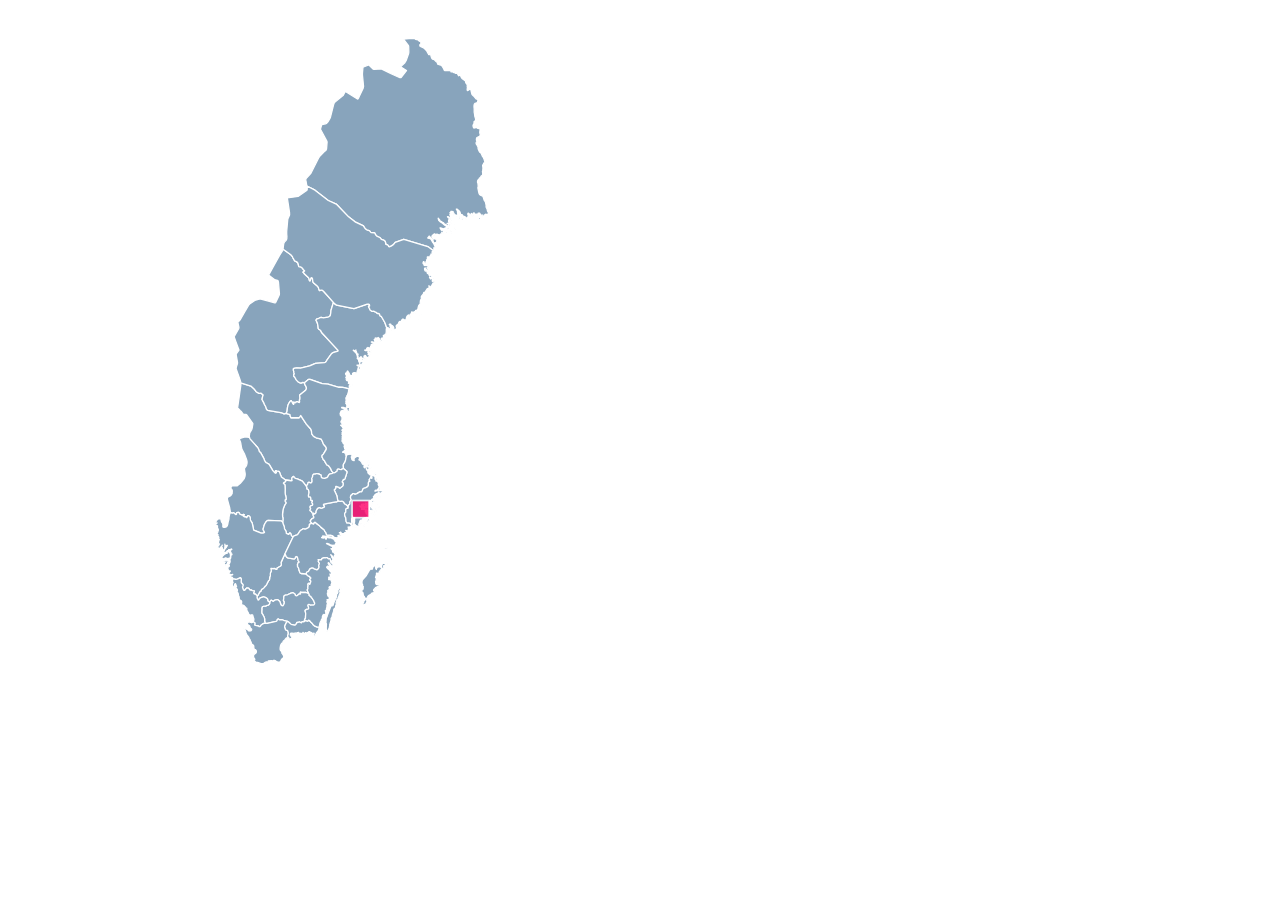
==== Lab_1/Guide.html @ 9edd2db4 "Guide alpha" ====
<html lang="ru">
<head>
  <title>
    Lab 1
  </title>
  <meta charset="UTF-8">
  
</head>
<body>
    <svg height="688" version="1.1" width="688" xmlns="http://www.w3.org/2000/svg" style="overflow: hidden; position: relative; left: -0.078125px; top: -0.578125px;" viewBox="0 0 688 688" preserveAspectRatio="xMinYMin"><rect x="-2000" y="-2000" width="5000" height="5000" r="0" rx="0" ry="0" fill="#ffffff" stroke="none" transform="matrix(0.688,0,0,0.688,0,0)" stroke-width="1.4534883720930234" style="-webkit-tap-highlight-color: rgba(0, 0, 0, 0); fill-opacity: 0;" fill-opacity="0"></rect><path fill="#88a4bc" stroke="#ffffff" d="M338.5,546.8L339.3,546.5999999999999L353.1,550.9999999999999L358.5,555.9999999999999L360.7,559.1999999999999L364.9,561.5999999999999L367.9,561.3999999999999L370.9,564.0999999999999L370.2,565.6999999999999L369.2,570.4999999999999L371.7,574.9999999999999L372.8,577.6999999999999L374.3,580.3L375.1,582.3L375.8,584.6999999999999L377.7,586.4L398.59999999999997,590.1L401.2,591.3000000000001L404.2,590.7L409.9,592.5L410.29999999999995,595L410.9,596L411,596.7L411.2,597L423.09999999999997,597L423.49999999999994,596.7L423.8999999999999,596L424.3999999999999,595.5L425.5999999999999,593.7L426.5999999999999,595.5L427.0999999999999,595.9L427.3999999999999,596.8L433.69999999999993,606.3L439.29999999999995,612.5999999999999L440.49999999999994,614.3999999999999L441.09999999999997,616.4999999999999L441.29999999999995,618.3999999999999L441.29999999999995,619.2999999999998L441.29999999999995,619.7999999999998L441.29999999999995,619.9999999999999L443.29999999999995,622.8999999999999L444.29999999999995,624.0999999999999L447.9,626.0999999999999L454,627.5999999999999L455.1,628.0999999999999L455.90000000000003,629.3999999999999L456.70000000000005,630.8999999999999L457.90000000000003,633.5999999999999L458.3,634.8999999999999L459.6,636.6999999999998L461.20000000000005,638.4999999999998L462.1,639.6999999999998L462.6,640.8999999999999L462.70000000000005,641.6999999999998L462.6,642.4999999999998L462.3,643.6999999999998L462.2,643.8999999999999L461.59999999999997,644.4999999999999L461.09999999999997,645.2999999999998L460.7,646.3999999999999L458.3,649.9999999999999L456.6,651.3999999999999L456.40000000000003,653.2999999999998L456.50000000000006,654.1999999999998L458.00000000000006,657.3999999999999L458.50000000000006,658.0999999999999L458.80000000000007,658.3999999999999L459.20000000000005,658.5999999999999L459.40000000000003,658.8L459.6,659L462.5,664.1L463.4,665.3000000000001L464.09999999999997,666.0000000000001L464.59999999999997,666.1000000000001L465.09999999999997,666.3000000000002L465.79999999999995,666.9000000000002L466.79999999999995,667.9000000000002L468.49999999999994,670.2000000000002L469.09999999999997,671.3000000000002L469.9,673.2000000000002L470.4,674.2000000000002L470.9,674.9000000000002L471.5,675.5000000000002L471.8,675.9000000000002L472.1,676.6000000000003L472.20000000000005,677.4000000000002L471.6,677.8000000000002L467.20000000000005,679.0000000000002L466.1,680.3000000000002L464.70000000000005,683.0000000000002L464.00000000000006,683.7000000000003L463.20000000000005,684.2000000000003L461.40000000000003,684.8000000000003L460.1,685.0000000000003L457.1,684.7000000000004L456.6,684.4000000000004L455.70000000000005,683.8000000000004L455.40000000000003,683.4000000000004L455.3,682.9000000000004L455.3,682.4000000000004L455.2,682.0000000000005L455,680.6000000000005L454.3,679.8000000000005L453.8,679.6000000000005L452.8,679.3000000000005L452.3,679.0000000000006L452,678.7000000000006L451.3,678.9000000000007L450.7,678.5000000000007L449.59999999999997,678.2000000000007L448.79999999999995,678.2000000000007L448.09999999999997,678.3000000000008L446.29999999999995,679.1000000000007L446.09999999999997,679.1000000000007L445.29999999999995,678.9000000000007L444.69999999999993,678.9000000000007L444.0999999999999,679.3000000000006L442.69999999999993,680.8000000000006L442.69999999999993,681.3000000000006L442.79999999999995,681.6000000000006L442.9,681.9000000000005L442.4,683.4000000000005L442,684.2000000000005L441.5,685.0000000000005L441.4,685.5000000000005L441.5,685.9000000000004L441.8,686.4000000000004L441.90000000000003,686.8000000000004L441.90000000000003,687.1000000000004L441.90000000000003,687.4000000000003L441.90000000000003,689.7000000000003L441.8,690.1000000000003L441.5,690.7000000000003L440.7,691.6000000000003L440.09999999999997,691.9000000000002L439.59999999999997,691.8000000000002L438.79999999999995,691.3000000000002L437.99999999999994,690.9000000000002L436.8999999999999,690.9000000000002L436.19999999999993,691.4000000000002L435.8999999999999,692.1000000000003L435.69999999999993,693.2000000000003L435.49999999999994,693.9000000000003L434.69999999999993,694.7000000000003L434.3999999999999,695.3000000000003L434.0999999999999,695.9000000000003L433.7999999999999,696.8000000000003L428.0999999999999,689.5000000000003L427.7999999999999,689.2000000000004L427.1999999999999,688.8000000000004L420.4999999999999,685.8000000000004L417.7999999999999,685.1000000000004L416.3999999999999,684.3000000000004L415.7999999999999,683.8000000000004L415.5999999999999,683.5000000000005L415.4999999999999,683.1000000000005L415.4999999999999,682.8000000000005L415.4999999999999,682.6000000000005L415.39999999999986,682.4000000000004L414.89999999999986,682.4000000000004L414.29999999999984,682.6000000000005L412.99999999999983,683.7000000000005L412.59999999999985,684.9000000000005L412.39999999999986,686.1000000000006L412.9999999999999,688.3000000000006L412.1999999999999,688.6000000000006L411.39999999999986,688.6000000000006L403.29999999999984,687.5000000000006L397.39999999999986,683.2000000000006L396.79999999999984,681.3000000000006L395.99999999999983,680.1000000000006L395.8999999999998,679.4000000000005L394.99999999999983,677.1000000000006L394.3999999999998,675.8000000000006L393.99999999999983,675.2000000000006L393.49999999999983,674.9000000000007L390.8999999999998,674.6000000000007L389.2999999999998,674.0000000000007L388.9999999999998,673.9000000000007L388.7999999999998,674.0000000000007L388.69999999999976,674.4000000000007L388.89999999999975,674.9000000000007L389.19999999999976,675.4000000000007L390.09999999999974,676.5000000000007L390.19999999999976,676.8000000000006L389.9999999999998,677.0000000000007L389.4999999999998,677.4000000000007L388.89999999999975,677.7000000000006L388.19999999999976,677.3000000000006L384.89999999999975,673.8000000000006L379.59999999999974,664.8000000000006L378.69999999999976,664.1000000000006L375.2999999999998,662.4000000000005L374.5999999999998,661.8000000000005L374.1999999999998,661.3000000000005L372.99999999999983,659.3000000000005L372.8999999999998,659.1000000000005L372.3999999999998,657.7000000000005L371.3999999999998,655.3000000000005L367.1999999999998,647.8000000000005L366.6999999999998,647.3000000000005L366.29999999999984,647.0000000000006L365.79999999999984,646.8000000000005L365.49999999999983,646.4000000000005L365.1999999999998,645.9000000000005L364.29999999999984,642.9000000000005L363.59999999999985,641.4000000000005L362.1999999999999,639.5000000000006L351.89999999999986,628.0000000000006L351.4999999999999,627.1000000000006L350.5999999999999,624.7000000000006L350.4999999999999,624.5000000000006L350.5999999999999,624.2000000000006L351.19999999999993,620.0000000000006L351.29999999999995,619.1000000000006L351.59999999999997,618.5000000000006L353.79999999999995,615.2000000000006L354.4,613.8000000000006L354.9,612.0000000000007L355.9,606.0000000000007L355.79999999999995,605.3000000000006L355.49999999999994,604.7000000000006L347.49999999999994,593.5000000000006L346.59999999999997,592.6000000000006L345.59999999999997,592.2000000000006L343.59999999999997,592.1000000000006L342.4,591.8000000000006L341.5,591.3000000000006L339.2,588.0000000000007L337.7,586.9000000000007L334.2,583.0000000000007L333.8,582.1000000000007L336.2,565.8000000000008L338.5,549.2000000000007L338.5,546.8000000000008Z" class="sm_state sm_state_SEW" opacity="1" stroke-opacity="1" stroke-width="1.8750000000000002" stroke-linejoin="round" transform="matrix(0.688,0,0,0.688,0,0)" style="-webkit-tap-highlight-color: rgba(0, 0, 0, 0); opacity: 1; cursor: pointer; stroke-opacity: 1; stroke-linejoin: round; fill-opacity: 1;" fill-opacity="1"></path><path fill="#88a4bc" stroke="#ffffff" d="M619.8,355.2L618.8,354.59999999999997L610.1999999999999,348.2L575.3,337.59999999999997L562.8,342.09999999999997L560.5,345.09999999999997L556.8,347.59999999999997L555,348.4L554.3,348.59999999999997L553.6999999999999,348.4L553.1999999999999,348L553.0999999999999,347.9L553.0999999999999,347.79999999999995L553.0999999999999,347.59999999999997L553.0999999999999,347.29999999999995L553.0999999999999,347.09999999999997L552.8999999999999,346.9L552.4999999999999,346.59999999999997L552.2999999999998,346.4L551.5999999999998,345.9L551.4999999999998,345.7L550.4999999999998,345.2L549.5999999999998,345.2L548.9999999999998,344.7L548.7999999999997,342.5L548.3999999999997,341.2L547.5999999999998,340.09999999999997L545.8999999999997,338.7L542.6999999999997,337.8L540.9999999999997,335.40000000000003L535.9999999999997,333.00000000000006L534.2999999999996,331.00000000000006L534.0999999999996,330.70000000000005L533.1999999999996,328.90000000000003L532.8999999999996,328.40000000000003L532.2999999999996,328.1L528.0999999999996,327.90000000000003L527.0999999999996,327.3L525.1999999999996,325.1L521.8999999999996,324.20000000000005L520.2999999999996,323.20000000000005L518.6999999999996,321.50000000000006L517.1999999999996,319.40000000000003L516.5999999999996,317.90000000000003L515.9999999999995,317.8L504.3999999999995,312.3L494.99999999999955,305L477.09999999999957,286.4L465.49999999999955,281.2L446.19999999999953,266.2L435.19999999999953,260.59999999999997L434.3999999999995,260.2L432.99999999999955,252L432.8999999999995,249.9L440.2999999999995,241.6L451.4999999999995,219.4L454.1999999999995,215.8L459.7999999999995,210L461.5999999999995,208.8L462.4999999999995,207.9L462.9999999999995,206.6L463.7999999999995,196.5L463.5999999999995,195.1L454.19999999999953,177.6L455.79999999999956,171.79999999999998L456.3999999999996,170.79999999999998L461.4999999999996,169.79999999999998L463.3999999999996,168.79999999999998L464.9999999999996,166.89999999999998L468.1999999999996,161.49999999999997L468.7999999999996,159.79999999999998L473.4999999999996,141.29999999999998L474.0999999999996,139.7L474.89999999999964,138.6L487.39999999999964,128.1L489.7999999999996,123.39999999999999L490.4999999999996,122.8L499.1999999999996,128.3L507.8999999999996,133.8L508.6999999999996,133.60000000000002L509.59999999999957,132.10000000000002L510.49999999999955,130.10000000000002L516.0999999999996,118.50000000000003L516.7999999999996,115.20000000000003L515.1999999999996,99.00000000000003L515.1999999999996,96.50000000000003L515.7999999999996,88.90000000000003L515.9999999999997,87.90000000000003L516.2999999999996,87.40000000000003L516.7999999999996,87.20000000000003L524.2999999999996,84.30000000000003L525.6999999999996,85.30000000000003L530.5999999999996,90.30000000000003L532.2999999999996,90.80000000000003L542.5999999999996,90.00000000000003L555.9999999999995,96.70000000000003L569.6999999999996,102.80000000000003L570.8999999999996,102.70000000000003L572.0999999999997,101.70000000000003L579.1999999999997,92.30000000000003L570.5999999999997,87.00000000000003L576.3999999999996,81.60000000000002L578.9999999999997,77.20000000000002L582.0999999999997,68.30000000000001L582.4999999999997,66.60000000000001L582.5999999999997,65.00000000000001L582.3999999999996,57.600000000000016L582.0999999999997,56.100000000000016L574.8999999999996,46.70000000000002L582.7999999999996,46.100000000000016L590.6999999999996,45.500000000000014L592.2999999999996,47.000000000000014L595.8999999999996,47.600000000000016L597.9999999999997,49.70000000000002L599.3999999999996,50.20000000000002L600.0999999999997,51.30000000000002L600.0999999999997,52.90000000000002L599.5999999999997,54.20000000000002L598.6999999999997,54.70000000000002L598.5999999999997,56.40000000000002L599.2999999999997,57.40000000000002L604.2999999999997,59.60000000000002L606.7999999999997,61.90000000000002L608.6999999999997,64.00000000000001L610.4999999999997,67.40000000000002L610.8999999999996,67.90000000000002L611.0999999999997,68.10000000000002L611.2999999999997,68.80000000000003L611.3999999999997,69.10000000000002L611.6999999999997,69.30000000000003L613.7999999999997,69.30000000000003L614.4999999999998,69.70000000000003L614.6999999999998,70.50000000000003L614.8999999999999,71.50000000000003L615.7999999999998,74.10000000000002L616.1999999999998,74.90000000000002L617.1999999999998,75.80000000000003L619.4999999999998,76.50000000000003L622.1999999999998,79.30000000000003L623.8999999999999,80.50000000000003L624.4999999999999,83.10000000000002L629.9999999999999,84.80000000000003L631.3999999999999,86.50000000000003L631.5999999999999,87.00000000000003L632.3999999999999,88.30000000000003L632.8999999999999,89.10000000000002L633.1999999999998,89.60000000000002L633.3999999999999,89.60000000000002L633.5999999999999,89.90000000000002L633.5999999999999,90.40000000000002L633.5999999999999,91.00000000000001L633.6999999999999,91.40000000000002L634.6999999999999,92.30000000000003L641.6999999999999,92.40000000000002L643.8,93.00000000000001L643.9,93.20000000000002L643.8,94.00000000000001L644,94.20000000000002L646.4,94.40000000000002L648.3,95.50000000000001L649.6999999999999,95.70000000000002L650.9,96.60000000000002L651.5,96.60000000000002L652,96.40000000000002L652.6,96.40000000000002L653.4,97.30000000000003L654.3,98.80000000000003L655.1999999999999,99.90000000000002L656.9999999999999,99.10000000000002L657.7999999999998,99.90000000000002L659.0999999999998,102.70000000000002L659.8999999999997,103.90000000000002L664.3999999999997,107.10000000000002L664.8999999999997,107.70000000000002L665.0999999999998,108.40000000000002L665.1999999999998,109.10000000000002L665.2999999999998,109.80000000000003L665.6999999999998,110.60000000000002L667.0999999999998,112.30000000000003L667.5999999999998,113.70000000000003L667.3999999999997,115.60000000000004L667.6999999999997,116.20000000000003L667.6999999999997,116.80000000000003L667.4999999999997,118.90000000000002L667.3999999999996,119.60000000000002L667.3999999999996,120.10000000000002L667.4999999999997,120.80000000000003L667.4999999999997,121.00000000000003L667.6999999999997,121.00000000000003L667.8999999999997,121.50000000000003L668.4999999999998,121.50000000000003L671.0999999999998,119.60000000000002L672.1999999999998,119.50000000000003L672.5999999999998,120.10000000000002L672.8999999999997,121.00000000000003L674.0999999999998,125.80000000000003L674.1999999999998,126.50000000000003L674.4999999999998,127.20000000000003L676.6999999999998,129.40000000000003L677.5999999999998,130.10000000000002L680.2999999999998,133.50000000000003L682.3999999999999,134.40000000000003L682.9999999999999,135.40000000000003L682.8999999999999,136.80000000000004L682.1999999999998,138.40000000000003L681.1999999999998,139.20000000000005L678.9999999999998,140.00000000000006L677.9999999999998,140.90000000000006L677.4999999999998,142.30000000000007L677.2999999999997,144.20000000000007L677.3999999999997,146.20000000000007L677.5999999999998,147.80000000000007L677.5999999999998,152.60000000000008L677.6999999999998,153.60000000000008L677.9999999999998,154.80000000000007L678.3999999999997,158.00000000000006L678.5999999999998,159.30000000000007L679.2999999999998,161.40000000000006L679.5999999999998,162.70000000000007L679.6999999999998,164.60000000000008L679.0999999999998,165.4000000000001L677.9999999999998,166.2000000000001L677.1999999999998,167.1000000000001L677.5999999999998,168.1000000000001L676.9999999999998,169.7000000000001L676.2999999999997,171.1000000000001L675.8999999999997,172.6000000000001L676.2999999999997,174.6000000000001L677.2999999999997,175.90000000000012L678.4999999999998,175.80000000000013L679.6999999999998,175.30000000000013L680.8999999999999,175.20000000000013L682.9999999999999,176.50000000000014L684.9999999999999,176.90000000000015L685.6999999999999,177.20000000000016L686.0999999999999,177.80000000000015L685.9999999999999,179.60000000000016L685.6999999999999,181.80000000000015L685.6999999999999,183.60000000000016L686.6999999999999,184.30000000000015L685.9999999999999,186.80000000000015L685.1999999999999,188.10000000000016L681.6999999999999,189.70000000000016L681.1999999999999,190.40000000000015L680.9,191.60000000000014L680.8,193.20000000000013L681,193.70000000000013L681.5,194.00000000000014L681.3,195.00000000000014L681,195.90000000000015L680.7,196.60000000000014L680.3000000000001,197.20000000000013L680.5000000000001,198.80000000000013L681.0000000000001,199.80000000000013L681.7000000000002,200.70000000000013L682.5000000000001,202.30000000000013L682.8000000000001,202.60000000000014L683.1,203.10000000000014L683.2,204.00000000000014L683.2,205.00000000000014L683.3000000000001,205.60000000000014L683.4000000000001,206.20000000000013L683.6000000000001,206.90000000000012L684.7000000000002,209.40000000000012L685.4000000000002,210.70000000000013L686.0000000000002,211.20000000000013L686.9000000000002,211.60000000000014L687.6000000000003,212.60000000000014L689.4000000000002,216.60000000000014L690.6000000000003,218.20000000000013L691.2000000000003,219.40000000000012L692.0000000000002,221.40000000000012L693.2000000000003,225.20000000000013L693.3000000000003,225.80000000000013L693.2000000000003,226.5000000000001L692.7000000000003,226.7000000000001L692.0000000000002,226.7000000000001L691.4000000000002,226.9000000000001L690.9000000000002,228.3000000000001L689.9000000000002,230.00000000000009L689.9000000000002,230.60000000000008L690.3000000000002,233.4000000000001L690.3000000000002,234.9000000000001L690.1000000000001,236.50000000000009L689.9000000000001,237.9000000000001L689.6000000000001,239.10000000000008L689.8000000000002,240.50000000000009L690.0000000000002,241.9000000000001L689.9000000000002,243.2000000000001L689.6000000000003,244.3000000000001L689.0000000000002,245.00000000000009L687.4000000000002,246.20000000000007L687.3000000000002,247.00000000000009L686.7000000000002,247.8000000000001L685.8000000000002,248.3000000000001L685.0000000000002,248.9000000000001L685.0000000000002,250.2000000000001L684.3000000000002,250.5000000000001L683.4000000000002,251.2000000000001L682.7000000000002,252.3000000000001L682.4000000000002,254.00000000000009L682.5000000000002,255.00000000000009L683.1000000000003,256.4000000000001L683.2000000000003,257.1000000000001L683.2000000000003,258.2000000000001L683.4000000000003,259.5000000000001L683.4000000000003,260.60000000000014L683.3000000000003,261.40000000000015L683.0000000000003,262.40000000000015L683.0000000000003,263.10000000000014L683.1000000000004,263.90000000000015L683.5000000000003,265.60000000000014L683.8000000000003,267.60000000000014L684.8000000000003,271.40000000000015L685.6000000000003,272.70000000000016L686.7000000000003,273.60000000000014L689.9000000000003,274.8000000000001L690.5000000000003,275.8000000000001L692.2000000000004,280.8000000000001L692.4000000000004,281.40000000000015L692.8000000000004,281.90000000000015L693.5000000000005,282.70000000000016L693.8000000000004,283.20000000000016L694.1000000000004,284.3000000000002L694.9000000000003,288.00000000000017L694.9000000000003,289.1000000000002L694.9000000000003,290.8000000000002L695.5000000000003,292.20000000000016L696.3000000000003,293.70000000000016L697.0000000000003,296.60000000000014L698.2000000000004,298.70000000000016L698.2000000000004,300.10000000000014L697.5000000000003,301.40000000000015L696.4000000000003,301.60000000000014L694.2000000000003,301.0000000000001L694.4000000000003,301.5000000000001L694.5000000000003,301.7000000000001L694.5000000000003,301.9000000000001L694.8000000000003,302.0000000000001L694.1000000000003,302.5000000000001L692.6000000000003,302.10000000000014L691.9000000000002,302.60000000000014L691.7000000000002,303.0000000000001L691.5000000000001,304.2000000000001L691.3000000000001,304.6000000000001L691.0000000000001,304.7000000000001L690.7000000000002,304.5000000000001L690.5000000000001,304.2000000000001L690.0000000000001,304.0000000000001L689.7000000000002,303.7000000000001L689.5000000000001,303.3000000000001L689.4000000000001,302.8000000000001L689.3000000000001,302.10000000000014L689.1,302.10000000000014L688.8000000000001,302.60000000000014L687.3000000000001,302.5000000000001L686.6,302.3000000000001L686.3000000000001,301.3000000000001L686.0000000000001,300.10000000000014L685.3000000000001,299.60000000000014L683.8000000000001,299.5000000000001L683.3000000000001,299.9000000000001L682.6,301.5000000000001L682.1,302.0000000000001L681.8000000000001,302.0000000000001L681.6,301.7000000000001L681.4,301.3000000000001L681.3,301.0000000000001L678.9,301.0000000000001L677.6,300.60000000000014L677.7,299.5000000000001L677.5,299.2000000000001L677.1,299.3000000000001L676.7,299.5000000000001L676.8000000000001,299.60000000000014L676.5000000000001,300.60000000000014L676.3000000000001,300.8000000000001L676.1,300.90000000000015L675.9,301.10000000000014L675.6999999999999,301.60000000000014L675.9999999999999,301.90000000000015L676.0999999999999,302.3000000000001L676.1999999999999,302.90000000000015L676.0999999999999,303.60000000000014L675.9999999999999,304.20000000000016L675.8999999999999,304.3000000000002L675.5999999999999,304.20000000000016L675.0999999999999,304.10000000000014L674.4999999999999,303.60000000000014L674.1999999999999,302.5000000000001L674.0999999999999,301.10000000000014L674.1999999999999,300.10000000000014L673.5999999999999,300.20000000000016L673.0999999999999,300.8000000000002L672.6999999999999,301.50000000000017L672.3,302.00000000000017L671.5999999999999,302.1000000000002L670.9999999999999,301.50000000000017L669.7999999999998,300.1000000000002L669.2999999999998,299.7000000000002L668.7999999999998,299.7000000000002L668.3999999999999,300.30000000000024L668.3999999999999,301.60000000000025L668.5999999999999,302.5000000000002L669.0999999999999,303.10000000000025L670.0999999999999,304.10000000000025L669.5999999999999,304.40000000000026L667.6999999999999,305.40000000000026L667.4,305.80000000000024L666.8,306.60000000000025L666.8,308.0000000000002L666,308.80000000000024L665.2,308.60000000000025L665.5,307.10000000000025L664.6,305.10000000000025L664.2,304.60000000000025L662.5,304.40000000000026L661.2,303.60000000000025L660.9000000000001,303.30000000000024L660.3000000000001,302.0000000000002L659.8000000000001,301.80000000000024L659.1,302.10000000000025L658.6,302.0000000000002L657.9,301.2000000000002L657,298.1000000000002L656.3,297.00000000000017L652.9,293.90000000000015L652.3,293.70000000000016L651.6999999999999,293.90000000000015L652.0999999999999,294.70000000000016L652.8999999999999,295.70000000000016L653.1999999999998,296.50000000000017L653.2999999999998,297.1000000000002L653.3999999999999,299.00000000000017L653.4999999999999,300.00000000000017L653.6999999999999,300.70000000000016L653.6999999999999,301.50000000000017L653.5999999999999,302.6000000000002L653.3999999999999,303.6000000000002L653.0999999999999,304.4000000000002L652.5999999999999,304.9000000000002L652.1999999999999,305.1000000000002L652.3,303.4000000000002L651.5999999999999,302.5000000000002L649.8,302.0000000000002L649.4,302.30000000000024L648.4,303.5000000000002L648,303.60000000000025L647.8,303.0000000000002L648,302.10000000000025L648.4,301.40000000000026L648.6,301.0000000000003L648.2,300.1000000000003L647.8000000000001,299.5000000000003L646.8000000000001,298.5000000000003L646.8000000000001,298.3000000000003L647.0000000000001,297.5000000000003L644.8000000000001,297.0000000000003L643.7,297.2000000000003L643.6,298.5000000000003L642.4,299.0000000000003L643.6,301.0000000000003L643.6,301.90000000000026L643.2,302.0000000000003L642.2,301.6000000000003L642.5,302.3000000000003L643,303.9000000000003L643.4,304.6000000000003L642.4,306.5000000000003L641.1999999999999,305.90000000000026L639.9,304.7000000000003L638.8,304.60000000000025L639.5,305.80000000000024L640.1,306.5000000000002L640.8000000000001,306.9000000000002L642.8000000000001,307.4000000000002L643.5000000000001,307.9000000000002L643.9000000000001,309.1000000000002L644.3000000000001,311.2000000000002L643.9000000000001,311.1000000000002L643.5000000000001,311.1000000000002L643.1000000000001,311.3000000000002L642.8000000000002,311.70000000000016L642.5000000000002,309.90000000000015L641.8000000000002,309.10000000000014L641.0000000000002,309.0000000000001L640.3000000000002,309.7000000000001L640.5000000000002,310.0000000000001L640.6000000000003,310.5000000000001L640.6000000000003,311.10000000000014L640.3000000000003,311.70000000000016L640.5000000000003,312.10000000000014L640.8000000000003,312.70000000000016L641.1000000000003,314.20000000000016L640.4000000000002,314.60000000000014L638.2000000000002,314.70000000000016L640.5000000000001,315.60000000000014L641.6000000000001,315.70000000000016L642.2000000000002,314.20000000000016L642.0000000000001,313.40000000000015L641.3000000000001,312.40000000000015L641.1,311.70000000000016L641.4,311.10000000000014L641.9,311.40000000000015L642.3,312.10000000000014L642.5999999999999,312.70000000000016L642.3999999999999,313.20000000000016L643.9999999999999,314.00000000000017L644.1999999999999,314.50000000000017L642.8,315.6000000000002L642.5999999999999,316.2000000000002L642.8999999999999,316.80000000000024L643.5999999999999,317.30000000000024L644.8,317.7000000000002L645,318.0000000000002L645.2,318.80000000000024L645.5,320.2000000000002L644.8,320.80000000000024L644.1999999999999,320.2000000000002L643.6999999999999,319.2000000000002L643.0999999999999,318.7000000000002L642.1999999999999,318.6000000000002L641.5999999999999,318.2000000000002L640.8,317.4000000000002L640.5,317.3000000000002L640.1,317.70000000000016L640.3000000000001,318.8000000000002L639.4000000000001,318.6000000000002L636.3000000000001,316.2000000000002L634.0000000000001,315.2000000000002L633.1000000000001,313.9000000000002L632.7000000000002,313.4000000000002L631.4000000000002,313.1000000000002L630.4000000000002,311.8000000000002L628.5000000000002,311.20000000000016L628.0000000000002,310.70000000000016L627.7000000000003,310.3000000000002L627.1000000000003,308.9000000000002L626.7000000000003,308.4000000000002L625.8000000000003,307.7000000000002L625.3000000000003,307.1000000000002L626.0000000000003,310.1000000000002L627.9000000000003,312.00000000000017L631.6000000000004,314.20000000000016L634.1000000000004,316.70000000000016L636.1000000000004,317.70000000000016L636.5000000000003,318.10000000000014L637.0000000000003,318.70000000000016L637.7000000000004,319.90000000000015L638.1000000000004,320.3000000000001L638.7000000000004,320.2000000000001L637.9000000000004,320.9000000000001L636.2000000000004,320.9000000000001L635.3000000000004,321.2000000000001L635.0000000000005,321.5000000000001L635.0000000000005,321.7000000000001L635.0000000000005,322.0000000000001L634.8000000000004,322.5000000000001L634.5000000000005,322.8000000000001L634.2000000000005,322.40000000000015L633.9000000000005,322.00000000000017L633.7000000000005,322.00000000000017L632.8000000000005,322.6000000000002L628.7000000000005,321.1000000000002L628.0000000000005,321.2000000000002L629.5000000000005,323.7000000000002L630.3000000000004,324.6000000000002L631.0000000000005,324.2000000000002L630.4000000000004,323.4000000000002L630.1000000000005,323.3000000000002L630.9000000000004,323.1000000000002L632.6000000000005,325.50000000000017L633.5000000000005,326.20000000000016L633.2000000000005,327.3000000000002L633.1000000000005,328.1000000000002L632.8000000000005,328.8000000000002L632.4000000000005,329.20000000000016L631.9000000000005,329.20000000000016L631.5000000000006,328.70000000000016L630.7000000000006,327.20000000000016L630.4000000000007,328.10000000000014L630.5000000000007,328.90000000000015L630.8000000000006,329.60000000000014L630.7000000000006,330.3000000000001L630.3000000000006,330.8000000000001L629.7000000000006,330.90000000000015L629.1000000000006,330.60000000000014L628.9000000000005,329.8000000000001L628.0000000000006,330.60000000000014L627.1000000000006,331.10000000000014L626.1000000000006,331.10000000000014L623.6000000000006,330.10000000000014L623.0000000000006,330.20000000000016L623.5000000000006,331.3000000000002L622.1000000000006,331.4000000000002L621.3000000000006,331.1000000000002L620.7000000000006,329.8000000000002L619.9000000000007,329.8000000000002L618.7000000000006,330.3000000000002L618.7000000000006,330.70000000000016L619.9000000000007,331.3000000000002L620.3000000000006,331.3000000000002L620.3000000000006,331.70000000000016L618.1000000000006,331.40000000000015L617.0000000000006,331.60000000000014L616.4000000000005,332.8000000000001L616.6000000000006,332.90000000000015L616.9000000000005,333.20000000000016L617.0000000000006,333.3000000000002L615.8000000000005,334.3000000000002L616.4000000000005,334.50000000000017L617.1000000000006,334.90000000000015L617.7000000000006,335.60000000000014L618.1000000000006,336.5000000000001L618.6000000000006,337.10000000000014L619.3000000000006,337.3000000000001L619.9000000000007,336.90000000000015L619.9000000000007,335.8000000000001L620.5000000000007,336.0000000000001L621.0000000000007,336.5000000000001L622.0000000000007,337.8000000000001L623.0000000000007,338.7000000000001L623.4000000000007,339.4000000000001L623.4000000000007,340.5000000000001L622.4000000000007,341.9000000000001L621.0000000000007,342.7000000000001L619.7000000000007,342.9000000000001L618.7000000000007,342.2000000000001L618.4000000000008,341.5000000000001L617.8000000000008,339.60000000000014L617.4000000000008,338.70000000000016L617.0000000000008,338.00000000000017L616.5000000000008,337.40000000000015L616.0000000000008,337.00000000000017L615.4000000000008,336.8000000000002L614.5000000000008,336.00000000000017L613.6000000000008,334.40000000000015L612.6000000000008,333.10000000000014L611.6000000000008,333.3000000000001L611.8000000000009,333.40000000000015L612.1000000000008,333.70000000000016L612.2000000000008,333.8000000000002L611.8000000000009,334.70000000000016L610.6000000000008,334.8000000000002L610.2000000000008,335.8000000000002L614.0000000000008,336.8000000000002L614.9000000000008,337.8000000000002L616.8000000000008,341.3000000000002L618.5000000000008,343.4000000000002L620.6000000000008,347.9000000000002L620.9000000000008,349.4000000000002L620.3000000000008,350.1000000000002L618.7000000000007,350.2000000000002L619.0000000000007,350.6000000000002L619.2000000000007,351.3000000000002L619.2000000000007,352.00000000000017L618.6000000000007,354.1000000000002L618.8000000000008,354.50000000000017L619.3000000000008,354.70000000000016L619.9000000000008,355.10000000000014L619.8000000000008,355.20000000000016ZM644.9,327.09999999999997L645.1999999999999,327.49999999999994L644.9999999999999,328.09999999999997L644.2999999999998,328.7L643.8999999999999,328.9L641.3999999999999,329.09999999999997L641.1999999999998,328.79999999999995L641.1999999999998,327.99999999999994L641.3999999999999,327.29999999999995L641.7999999999998,327.09999999999997L642.0999999999998,327.29999999999995L642.1999999999998,327.69999999999993L642.5999999999998,327.99999999999994L643.1999999999998,327.49999999999994L643.7999999999998,326.79999999999995L644.3999999999999,326.79999999999995L644.8999999999999,327.09999999999997ZM637.1999999999999,328.9L636.9999999999999,328.59999999999997L636.7999999999998,327.79999999999995L636.8999999999999,327.19999999999993L636.9999999999999,326.8999999999999L636.9999999999999,326.0999999999999L637.1999999999999,325.69999999999993L637.8,325.69999999999993L638.9,326.29999999999995L639,326.79999999999995L638.8,326.99999999999994L638.8,327.49999999999994L639.0999999999999,328.09999999999997L639.3999999999999,328.49999999999994L639.4999999999999,328.79999999999995L639.5999999999999,329.4L639.4999999999999,329.79999999999995L639.1999999999999,329.69999999999993L638.9,329.49999999999994L638.6,329.29999999999995L637.2,328.9ZM650.5999999999999,321.79999999999995L650.9999999999999,322.09999999999997L651.1999999999999,322.59999999999997L651.0999999999999,322.99999999999994L650.8999999999999,323.09999999999997L650.3999999999999,322.99999999999994L649.6999999999998,322.59999999999997L649.2999999999998,321.59999999999997L649.4999999999999,320.99999999999994L649.9999999999999,321.3999999999999L650.2999999999998,321.69999999999993L650.5999999999998,321.79999999999995ZM639.0999999999999,323.29999999999995L638.3999999999999,321.9L638.1999999999998,321.09999999999997L638.4999999999998,320.79999999999995L638.8999999999997,320.49999999999994L639.3999999999997,320.59999999999997L641.6999999999997,322.2L641.8999999999997,322.2L642.1999999999997,322.09999999999997L642.3999999999997,322.29999999999995L642.6999999999997,322.9L643.3999999999997,323.5L643.3999999999997,324.2L642.8999999999997,324.5L642.5999999999998,324.4L642.1999999999998,323.79999999999995L641.7999999999998,323.29999999999995L641.3999999999999,322.99999999999994L640.9999999999999,322.8999999999999L640.6999999999999,323.0999999999999L640.8,323.69999999999993L640.6999999999999,323.79999999999995L640.6999999999999,324.09999999999997L640.8,324.49999999999994L641.0999999999999,325.09999999999997L641.1999999999999,325.4L640.9999999999999,325.4L640.5999999999999,325.2L639.0999999999999,323.3ZM649.9999999999999,317.79999999999995L651.4999999999999,316.99999999999994L651.9999999999999,317.29999999999995L651.7999999999998,317.99999999999994L651.3999999999999,318.29999999999995L651.0999999999999,318.59999999999997L651.0999999999999,319.2L650.8999999999999,319.59999999999997L650.5999999999999,319.9L650.3,319.79999999999995L650,319.59999999999997L649.9,319.59999999999997L650,319.9L649.8,319.79999999999995L648.9,319.19999999999993L648.6999999999999,318.8999999999999L648.5999999999999,318.19999999999993L648.8,317.8999999999999L649.0999999999999,317.7999999999999L649.4999999999999,317.8999999999999L649.9999999999999,317.7999999999999ZM649.7999999999998,316.9L649.4999999999999,316.4L649.2999999999998,316.09999999999997L649.6999999999998,315.59999999999997L650.5999999999998,315.49999999999994L650.7999999999998,316.49999999999994L650.3999999999999,316.99999999999994L649.7999999999998,316.8999999999999ZM661.6999999999998,307.9L662.1999999999998,308.4L662.3999999999999,309.09999999999997L662.2999999999998,309.59999999999997L661.9999999999999,309.49999999999994L661.7999999999998,309.49999999999994L661.6999999999998,309.8999999999999L661.6999999999998,310.49999999999994L661.9999999999998,311.59999999999997L661.5999999999998,311.29999999999995L660.5999999999998,310.29999999999995L659.7999999999998,308.99999999999994L659.2999999999998,307.59999999999997L659.3999999999999,306.4L659.9999999999999,306L660.6999999999999,306L661.4999999999999,306.7L661.5999999999999,307.3L661.1999999999999,307.3L661.1999999999999,307.5L661.6999999999999,307.9ZM687.0999999999998,305.2L687.1999999999998,305.5L687.1999999999998,305.9L687.0999999999998,306.59999999999997L686.8999999999997,306.99999999999994L686.6999999999997,307.29999999999995L686.5999999999997,307.59999999999997L686.6999999999997,307.79999999999995L686.2999999999997,308.29999999999995L685.2999999999997,309.4L684.0999999999997,308.59999999999997L683.4999999999997,307.49999999999994L683.4999999999997,305.99999999999994L683.7999999999996,305.59999999999997L683.9999999999997,306.2L684.1999999999997,306.5L684.3999999999997,306.2L684.4999999999998,305.3L684.6999999999998,305.40000000000003L684.9999999999998,305.8L685.3999999999997,306L685.6999999999997,306.1L686.0999999999997,305.90000000000003L686.3999999999996,305.50000000000006L686.5999999999997,305.6000000000001L686.6999999999997,305.9000000000001L686.7999999999997,305.7000000000001L686.8999999999997,305.2000000000001L687.0999999999998,305.2000000000001ZM654.9999999999998,308.09999999999997L654.6999999999998,307.79999999999995L654.4999999999998,307.4L654.4999999999998,306.9L654.6999999999998,306.29999999999995L654.6999999999998,305.29999999999995L654.7999999999998,304.19999999999993L655.1999999999998,303.8999999999999L656.4999999999998,305.3999999999999L656.8999999999997,306.5999999999999L657.0999999999998,308.0999999999999L656.8999999999997,308.7999999999999L655.5999999999998,308.4999999999999L654.9999999999998,308.0999999999999Z" class="sm_state sm_state_SEBD" opacity="1" stroke-opacity="1" stroke-width="1.8750000000000002" stroke-linejoin="round" transform="matrix(0.688,0,0,0.688,0,0)" style="-webkit-tap-highlight-color: rgba(0, 0, 0, 0); opacity: 1; cursor: pointer; stroke-opacity: 1; stroke-linejoin: round; fill-opacity: 1;" fill-opacity="1"></path><path fill="#88a4bc" stroke="#ffffff" d="M403.3,687.5L411.40000000000003,688.6L412.20000000000005,688.6L413.00000000000006,688.3000000000001L412.40000000000003,686.1L412.6,684.9L413,683.6999999999999L414.3,682.5999999999999L414.90000000000003,682.3999999999999L415.40000000000003,682.3999999999999L415.50000000000006,682.5999999999999L415.50000000000006,682.8L415.50000000000006,683.0999999999999L415.6000000000001,683.4999999999999L415.80000000000007,683.7999999999998L416.4000000000001,684.2999999999998L417.80000000000007,685.0999999999998L420.50000000000006,685.7999999999998L427.20000000000005,688.7999999999998L427.80000000000007,689.1999999999998L428.1000000000001,689.4999999999998L433.80000000000007,696.7999999999997L434.1000000000001,697.4999999999998L434.6000000000001,698.3999999999997L434.7000000000001,698.9999999999998L434.6000000000001,699.4999999999998L434.30000000000007,699.9999999999998L434.4000000000001,700.2999999999997L434.80000000000007,700.5999999999997L435.4000000000001,700.7999999999997L436.4000000000001,701.3999999999997L436.9000000000001,702.3999999999997L437.4000000000001,704.1999999999997L437.6000000000001,705.3999999999997L437.4000000000001,706.5999999999998L436.80000000000007,709.2999999999998L436.80000000000007,710.7999999999998L436.9000000000001,711.5999999999998L437.2000000000001,711.9999999999998L437.6000000000001,712.0999999999998L438.80000000000007,712.0999999999998L439.4000000000001,712.1999999999998L439.9000000000001,712.9999999999998L440.1000000000001,713.9999999999998L440.2000000000001,715.6999999999998L440.3000000000001,716.4999999999998L440.60000000000014,716.9999999999998L441.0000000000001,717.0999999999998L441.8000000000001,716.9999999999998L442.10000000000014,717.0999999999998L442.40000000000015,717.4999999999998L442.50000000000017,717.9999999999998L442.40000000000015,718.5999999999998L441.8000000000001,719.7999999999998L441.8000000000001,719.8999999999999L441.8000000000001,719.9999999999999L441.8000000000001,720.2999999999998L441.90000000000015,720.5999999999998L442.60000000000014,721.6999999999998L442.8000000000001,722.4999999999998L442.8000000000001,723.3999999999997L442.5000000000001,724.0999999999998L441.9000000000001,724.4999999999998L439.6000000000001,725.2999999999997L439.4000000000001,725.5999999999997L439.2000000000001,726.2999999999997L439.1000000000001,726.9999999999998L439.2000000000001,727.5999999999998L439.4000000000001,728.0999999999998L439.80000000000007,728.4999999999998L439.9000000000001,728.7999999999997L439.9000000000001,728.9999999999998L439.1000000000001,731.2999999999997L439.00000000000006,731.8999999999997L439.20000000000005,732.1999999999997L440.40000000000003,732.7999999999997L441.20000000000005,733.5999999999997L441.90000000000003,734.7999999999997L442.3,735.3999999999997L442.7,735.5999999999998L444,735.4999999999998L444.4,735.5999999999998L444.4,735.8999999999997L444.29999999999995,736.1999999999997L443.59999999999997,737.2999999999997L443.4,737.8999999999997L443.5,738.3999999999997L443.7,739.2999999999997L444.5,741.3999999999997L444.5,741.8999999999997L444.4,742.2999999999997L444,742.6999999999997L443.3,743.0999999999997L442.5,743.2999999999997L442,743.5999999999997L441.6,743.8999999999996L441.3,744.5999999999997L440.2,745.6999999999997L439.8,746.2999999999997L439.5,746.7999999999997L439.4,747.3999999999997L439.7,748.0999999999998L440,748.5999999999998L441.9,750.3999999999997L440.59999999999997,750.9999999999998L439.79999999999995,751.0999999999998L438.9,751.4999999999998L438.29999999999995,752.0999999999998L437.99999999999994,752.5999999999998L437.99999999999994,752.9999999999998L438.09999999999997,753.3999999999997L438.2,754.0999999999998L438,754.9999999999998L437.2,756.2999999999997L436.4,756.8999999999997L433,758.5999999999998L432.1,758.8999999999997L431.3,758.7999999999997L430.2,758.3999999999997L429.4,758.3999999999997L428.5,758.5999999999998L425.2,760.7999999999998L424.3,761.7999999999998L421.90000000000003,765.3999999999999L420.90000000000003,766.6999999999998L420.3,767.1999999999998L416.8,768.1999999999998L415.7,768.8999999999999L414.3,770.2999999999998L412.3,768.7999999999998L411.7,767.8999999999999L411.3,766.3999999999999L410.7,765.0999999999999L410.09999999999997,764.6999999999999L409.49999999999994,764.4999999999999L409.19999999999993,764.6999999999999L408.99999999999994,764.9999999999999L408.8999999999999,765.2999999999998L408.8999999999999,765.5999999999998L408.5999999999999,765.8999999999997L408.0999999999999,766.2999999999997L407.4999999999999,766.5999999999997L407.2999999999999,766.5999999999997L407.0999999999999,766.3999999999996L406.9999999999999,765.8999999999996L406.5999999999999,765.6999999999996L405.3999999999999,765.4999999999995L404.69999999999993,765.0999999999996L404.3999999999999,764.4999999999995L404.3999999999999,763.3999999999995L404.19999999999993,762.4999999999995L403.79999999999995,761.4999999999995L402.09999999999997,758.6999999999996L401.79999999999995,757.7999999999996L401.69999999999993,757.0999999999996L401.79999999999995,756.2999999999996L401.69999999999993,755.7999999999996L401.49999999999994,755.0999999999996L400.8999999999999,753.7999999999996L400.2999999999999,752.2999999999996L399.7999999999999,750.6999999999996L399.5999999999999,750.1999999999996L399.0999999999999,748.5999999999996L399.5999999999999,746.1999999999996L399.69999999999993,743.7999999999996L399.5999999999999,742.5999999999996L399.19999999999993,740.7999999999996L399.0999999999999,739.9999999999997L398.9999999999999,737.2999999999996L399.1999999999999,735.2999999999996L399.59999999999985,731.6999999999996L400.1999999999999,729.2999999999996L400.89999999999986,727.1999999999996L401.9999999999999,724.6999999999996L402.1999999999999,723.9999999999995L402.2999999999999,723.5999999999996L402.4999999999999,723.2999999999996L403.4999999999999,722.0999999999996L403.7999999999999,721.4999999999995L403.9999999999999,720.8999999999995L403.89999999999986,719.9999999999995L403.79999999999984,719.7999999999995L403.1999999999998,719.1999999999995L402.8999999999998,718.6999999999995L402.6999999999998,718.0999999999995L402.6999999999998,717.3999999999994L402.8999999999998,716.3999999999994L403.0999999999998,715.8999999999994L403.3999999999998,715.7999999999994L403.6999999999998,715.8999999999994L404.0999999999998,716.0999999999995L404.1999999999998,715.6999999999995L404.29999999999984,714.7999999999995L403.99999999999983,712.2999999999995L403.79999999999984,711.0999999999995L403.39999999999986,709.6999999999995L403.09999999999985,708.5999999999995L402.79999999999984,706.1999999999995L402.79999999999984,704.6999999999995L402.89999999999986,700.7999999999995L402.59999999999985,695.3999999999995L402.29999999999984,694.1999999999995L401.79999999999984,693.5999999999995L400.79999999999984,692.8999999999994L400.49999999999983,692.5999999999995L400.29999999999984,692.1999999999995L400.39999999999986,691.6999999999995L400.89999999999986,691.2999999999995L403.4999999999999,689.5999999999995L403.2999999999999,687.4999999999994Z" class="sm_state sm_state_SET" opacity="1" stroke-opacity="1" stroke-width="1.8750000000000002" stroke-linejoin="round" transform="matrix(0.688,0,0,0.688,0,0)" style="-webkit-tap-highlight-color: rgba(0, 0, 0, 0); opacity: 1; cursor: pointer; stroke-opacity: 1; stroke-linejoin: round; fill-opacity: 1;" fill-opacity="1"></path><path fill="#88a4bc" stroke="#ffffff" d="M350.5,624.5L350.6,624.7L351.5,627.1L351.9,628L362.2,639.5L363.59999999999997,641.4L364.29999999999995,642.9L365.19999999999993,645.9L365.49999999999994,646.4L365.79999999999995,646.8L366.29999999999995,647L366.69999999999993,647.3L367.19999999999993,647.8L371.3999999999999,655.3L372.3999999999999,657.6999999999999L372.8999999999999,659.0999999999999L372.99999999999994,659.3L374.19999999999993,661.3L374.5999999999999,661.8L375.2999999999999,662.4L378.6999999999999,664.1L379.59999999999985,664.8000000000001L384.89999999999986,673.8000000000001L388.1999999999999,677.3000000000001L388.89999999999986,677.7L389.4999999999999,677.4000000000001L389.9999999999999,677.0000000000001L390.1999999999999,676.8000000000001L390.09999999999985,676.5000000000001L389.1999999999999,675.4000000000001L388.89999999999986,674.9000000000001L388.6999999999999,674.4000000000001L388.7999999999999,674.0000000000001L388.9999999999999,673.9000000000001L389.2999999999999,674.0000000000001L390.8999999999999,674.6000000000001L393.49999999999994,674.9000000000001L393.99999999999994,675.2L394.3999999999999,675.8000000000001L394.99999999999994,677.1L395.8999999999999,679.4L395.99999999999994,680.1L396.79999999999995,681.3000000000001L397.4,683.2L403.29999999999995,687.5L403.49999999999994,689.6L400.8999999999999,691.3000000000001L400.3999999999999,691.7L400.2999999999999,692.2L400.4999999999999,692.6L400.7999999999999,692.9L401.7999999999999,693.6L402.2999999999999,694.2L402.5999999999999,695.4000000000001L402.8999999999999,700.8000000000001L402.7999999999999,704.7L402.7999999999999,706.2L403.0999999999999,708.6L403.3999999999999,709.7L403.7999999999999,711.1L403.9999999999999,712.3000000000001L404.2999999999999,714.8000000000001L404.1999999999999,715.7L404.09999999999985,716.1L403.6999999999999,715.9L403.39999999999986,715.8L403.09999999999985,715.9L402.89999999999986,716.4L402.6999999999999,717.4L402.6999999999999,718.1L402.89999999999986,718.7L403.1999999999999,719.2L403.7999999999999,719.8000000000001L403.8999999999999,720.0000000000001L403.99999999999994,720.9000000000001L403.79999999999995,721.5000000000001L403.49999999999994,722.1000000000001L402.49999999999994,723.3000000000002L402.29999999999995,723.6000000000001L402.19999999999993,724.0000000000001L401.99999999999994,724.7000000000002L400.8999999999999,727.2000000000002L400.19999999999993,729.3000000000002L399.5999999999999,731.7000000000002L399.19999999999993,735.3000000000002L398.99999999999994,737.3000000000002L399.09999999999997,740.0000000000002L399.2,740.8000000000002L399.59999999999997,742.6000000000001L399.7,743.8000000000002L399.59999999999997,746.2000000000002L399.09999999999997,748.6000000000001L397.29999999999995,747.2000000000002L396.9,747.0000000000001L396.5,746.9000000000001L377.9,746.3000000000001L377.09999999999997,746.5000000000001L376.09999999999997,747.2000000000002L374.9,748.5000000000001L374.2,749.6000000000001L373.09999999999997,751.4000000000001L372.49999999999994,752.9000000000001L372.09999999999997,754.1000000000001L371.7,755.7000000000002L371,758.0000000000001L370.8,758.8000000000001L370.90000000000003,759.7L371.3,760.7L372.7,763.1L372.8,763.7L372.5,764L371.5,764.4L370.7,764.6999999999999L368,764.6999999999999L357.1,760.4L355,750.1999999999999L352.8,746.4999999999999L352.5,745.8999999999999L352.3,745.0999999999999L352.1,742.3L351.90000000000003,741.5L351.50000000000006,740.9L350.90000000000003,740.4L350.50000000000006,740L350.20000000000005,739.5L349.80000000000007,739.2L349.1000000000001,739.2L348.1000000000001,740.2L347.4000000000001,741.5L347.0000000000001,742.2L346.7000000000001,742.3000000000001L346.2000000000001,741.9000000000001L345.8000000000001,741.0000000000001L345.60000000000014,740.7000000000002L345.3000000000001,740.7000000000002L344.8000000000001,740.8000000000002L344.2000000000001,741.2000000000002L344.0000000000001,741.2000000000002L343.60000000000014,741.1000000000001L343.3000000000001,740.8000000000002L343.0000000000001,740.5000000000002L341.8000000000001,739.7000000000003L341.5000000000001,739.4000000000003L341.5000000000001,739.1000000000004L341.60000000000014,738.8000000000004L342.0000000000001,738.6000000000004L343.10000000000014,738.4000000000003L343.40000000000015,738.2000000000003L343.40000000000015,738.0000000000002L343.10000000000014,737.7000000000003L342.60000000000014,737.6000000000003L340.0000000000001,738.4000000000002L339.60000000000014,738.4000000000002L338.70000000000016,737.8000000000002L337.10000000000014,737.2000000000002L336.70000000000016,736.8000000000002L336.40000000000015,736.3000000000002L336.00000000000017,735.1000000000001L335.40000000000015,734.6000000000001L334.50000000000017,734.5000000000001L332.8000000000002,734.8000000000001L332.20000000000016,735.3000000000001L332.10000000000014,736.3000000000001L332.20000000000016,736.8000000000001L332.20000000000016,737.1L332.00000000000017,737.3000000000001L331.70000000000016,737.6L331.40000000000015,737.7L331.00000000000017,737.7L328.40000000000015,735.4000000000001L327.8000000000001,735.0000000000001L327.40000000000015,735.0000000000001L326.90000000000015,735.3000000000001L326.60000000000014,735.6L326.20000000000016,735.7L325.8000000000002,735.7L323.6000000000002,734.9000000000001L323.2000000000002,734.8000000000001L323.2000000000002,733.5000000000001L323.0000000000002,732.2000000000002L322.30000000000024,728.2000000000002L319.10000000000025,716.3000000000002L318.90000000000026,715.0000000000002L319.0000000000003,713.4000000000002L319.6000000000003,712.5000000000002L323.70000000000033,710.3000000000002L324.4000000000003,709.4000000000002L325.6000000000003,707.5000000000002L325.8000000000003,707.0000000000002L325.8000000000003,705.9000000000002L326.0000000000003,703.6000000000003L325.90000000000026,702.7000000000003L325.60000000000025,701.7000000000003L325.40000000000026,701.5000000000002L324.5000000000003,700.4000000000002L324.1000000000003,699.5000000000002L324.3000000000003,697.4000000000002L325.1000000000003,696.7000000000002L325.6000000000003,696.2000000000002L327.1000000000003,695.7000000000002L332.0000000000003,696.1000000000001L333.3000000000003,695.9000000000001L337.7000000000003,692.2L342.5000000000003,686.6L343.6000000000003,684.8000000000001L344.4000000000003,682.5000000000001L344.8000000000003,679.9000000000001L344.7000000000003,677.7L344.0000000000003,673.7L343.7000000000003,671.7L343.8000000000003,670.7L344.2000000000003,669.8000000000001L345.90000000000026,667.7L346.40000000000026,666.8000000000001L346.90000000000026,665.6L347.30000000000024,664.1L347.5000000000002,661.9L347.4000000000002,660L346.9000000000002,658.2L343.6000000000002,649.4000000000001L340.3000000000002,643.4000000000001L339.50000000000017,641.0000000000001L339.1000000000002,638.7000000000002L338.4000000000002,634.2000000000002L337.9000000000002,632.1000000000001L336.7000000000002,629.2000000000002L336.6000000000002,627.9000000000002L337.4000000000002,627.1000000000003L344.4000000000002,625.0000000000002L346.2000000000002,624.9000000000002L349.6000000000002,625.5000000000002L350.3000000000002,625.2000000000003L350.50000000000017,624.5000000000002Z" class="sm_state sm_state_SES" opacity="1" stroke-opacity="1" stroke-width="1.8750000000000002" stroke-linejoin="round" transform="matrix(0.688,0,0,0.688,0,0)" style="-webkit-tap-highlight-color: rgba(0, 0, 0, 0); opacity: 1; cursor: pointer; stroke-opacity: 1; stroke-linejoin: round; fill-opacity: 1;" fill-opacity="1"></path><path fill="#88a4bc" stroke="#ffffff" d="M362.8,855.4L363.40000000000003,854.8L363.90000000000003,854L365.6,850.8L366.3,849.6999999999999L366.90000000000003,849.1999999999999L367.40000000000003,849.0999999999999L367.6,848.9999999999999L367.8,848.6999999999999L368.3,847.0999999999999L368.8,846.3999999999999L369.40000000000003,845.9999999999999L370.6,845.3999999999999L371.8,844.2999999999998L373.7,841.8999999999999L375,840.7999999999998L375.3,840.3999999999999L375.7,839.6999999999998L377.4,836.1999999999998L378.59999999999997,834.0999999999998L379.59999999999997,832.9999999999998L379.99999999999994,832.3999999999997L380.19999999999993,831.5999999999998L380.29999999999995,829.4999999999998L380.4,828.6999999999998L380.7,827.7999999999998L381.3,826.6999999999998L381.40000000000003,826.0999999999998L381.3,824.8999999999997L381.2,824.2999999999997L381.3,823.5999999999997L381.6,822.1999999999997L381.8,821.5999999999997L382,821.1999999999997L382.3,820.6999999999997L382.5,820.1999999999997L382.6,819.3999999999997L382.6,818.5999999999998L382.1,815.9999999999998L383.70000000000005,816.0999999999998L384.40000000000003,816.2999999999998L387.50000000000006,815.8999999999999L388.20000000000005,816.1999999999998L389.00000000000006,816.8999999999999L389.70000000000005,817.2999999999998L390.20000000000005,817.3999999999999L390.50000000000006,817.2999999999998L390.70000000000005,816.9999999999999L390.70000000000005,816.5999999999999L390.80000000000007,816.0999999999999L390.9000000000001,815.6999999999999L391.0000000000001,815.4L391.10000000000014,815.1999999999999L391.40000000000015,815.0999999999999L392.90000000000015,814.3999999999999L393.00000000000017,814.2999999999998L393.20000000000016,813.9999999999999L395.10000000000014,813.0999999999999L396.10000000000014,812.4999999999999L396.70000000000016,811.7999999999998L397.10000000000014,810.9999999999999L397.20000000000016,810.2999999999998L397.20000000000016,809.6999999999998L396.90000000000015,808.1999999999998L396.8000000000001,807.6999999999998L396.8000000000001,807.5999999999998L402.60000000000014,794.6999999999998L404.40000000000015,798.7999999999998L405.3000000000001,799.8999999999999L407.8000000000001,801.1999999999998L415.0000000000001,802.1999999999998L416.2000000000001,802.0999999999998L416.8000000000001,801.7999999999998L417.3000000000001,801.1999999999998L417.5000000000001,800.6999999999998L417.7000000000001,799.6999999999998L417.8000000000001,799.3999999999999L418.10000000000014,799.1999999999998L419.8000000000001,798.6999999999998L420.0000000000001,798.7999999999998L420.2000000000001,799.0999999999998L420.3000000000001,799.4999999999998L420.90000000000015,800.6999999999998L421.10000000000014,801.3999999999999L421.5000000000001,802.7999999999998L421.7000000000001,804.0999999999998L421.8000000000001,804.3999999999997L422.0000000000001,804.8999999999997L422.8000000000001,805.9999999999998L423.0000000000001,806.3999999999997L423.10000000000014,806.7999999999997L423.0000000000001,807.0999999999997L422.8000000000001,807.2999999999997L422.60000000000014,807.4999999999998L422.3000000000001,807.5999999999998L421.60000000000014,807.7999999999998L421.40000000000015,808.0999999999998L421.20000000000016,808.4999999999998L421.10000000000014,809.0999999999998L421.0000000000001,809.4999999999998L420.7000000000001,810.1999999999998L420.7000000000001,810.4999999999998L420.9000000000001,810.9999999999998L421.0000000000001,811.2999999999997L420.9000000000001,811.6999999999997L420.80000000000007,811.9999999999997L420.70000000000005,812.5999999999997L421.00000000000006,813.1999999999997L422.1000000000001,815.0999999999997L422.4000000000001,815.7999999999997L422.6000000000001,816.4999999999998L422.7000000000001,817.1999999999998L422.8000000000001,817.9999999999998L423.2000000000001,819.1999999999998L424.0000000000001,821.1999999999998L424.60000000000014,822.4999999999998L425.3000000000001,823.1999999999998L426.0000000000001,823.3999999999999L433.4000000000001,824.0999999999999L434.1000000000001,824.9999999999999L434.4000000000001,825.2999999999998L435.4000000000001,826.0999999999998L436.4000000000001,826.9999999999998L436.7000000000001,827.1999999999998L437.3000000000001,827.2999999999998L437.5000000000001,827.3999999999999L437.7000000000001,827.4999999999999L438.3000000000001,827.8999999999999L438.60000000000014,828.0999999999999L438.90000000000015,828.3999999999999L439.10000000000014,828.8999999999999L439.20000000000016,829.1999999999998L439.50000000000017,829.4999999999998L440.1000000000002,829.6999999999998L440.2000000000002,829.8999999999999L440.1000000000002,830.2999999999998L438.7000000000002,832.3999999999999L438.6000000000002,832.7999999999998L438.7000000000002,833.2999999999998L439.0000000000002,833.4999999999999L439.7000000000002,833.7999999999998L440.0000000000002,833.9999999999999L440.10000000000025,834.3999999999999L440.10000000000025,834.9999999999999L440.10000000000025,835.5999999999999L439.80000000000024,835.9999999999999L439.7000000000002,836.0999999999999L439.7000000000002,836.1999999999999L439.4000000000002,836.6999999999999L439.3000000000002,837.3L439.1000000000002,838.3L438.8000000000002,838.8L438.6000000000002,839.0999999999999L438.3000000000002,839.0999999999999L438.1000000000002,838.8999999999999L437.9000000000002,838.5999999999999L437.7000000000002,838.1999999999999L437.5000000000002,837.9999999999999L437.30000000000024,837.7999999999998L437.0000000000002,837.7999999999998L436.7000000000002,837.8999999999999L436.4000000000002,838.1999999999998L436.1000000000002,838.6999999999998L436.00000000000017,839.4999999999998L436.20000000000016,840.9999999999998L436.20000000000016,841.4999999999998L435.90000000000015,842.5999999999998L435.8000000000001,843.1999999999998L436.0000000000001,844.7999999999998L435.9000000000001,845.6999999999998L435.6000000000001,846.0999999999998L435.2000000000001,846.4999999999998L435.1000000000001,846.7999999999997L435.00000000000006,847.2999999999997L435.1000000000001,847.8999999999997L435.30000000000007,848.6999999999997L436.50000000000006,850.6999999999997L436.70000000000005,852.2999999999997L432.6,850.9999999999998L431.20000000000005,850.7999999999997L427.1,850.9999999999998L426.70000000000005,850.8999999999997L425.00000000000006,850.5999999999998L424.80000000000007,850.7999999999998L425.20000000000005,852.0999999999998L425.30000000000007,852.6999999999998L425.30000000000007,853.0999999999998L425.1000000000001,853.1999999999998L423.9000000000001,852.8999999999999L423.2000000000001,853.0999999999999L422.3000000000001,853.6999999999999L420.7000000000001,855.3L420.0000000000001,855.6999999999999L419.5000000000001,855.8L418.5000000000001,855.5999999999999L417.8000000000001,855.1999999999999L417.40000000000015,854.5999999999999L417.20000000000016,853.9999999999999L417.10000000000014,853.3999999999999L416.70000000000016,852.8999999999999L414.20000000000016,851.3999999999999L413.00000000000017,851.3999999999999L411.40000000000015,851.8999999999999L406.20000000000016,854.2999999999998L402.70000000000016,854.9999999999999L401.90000000000015,855.3999999999999L401.20000000000016,856.1999999999998L400.90000000000015,857.1999999999998L400.8000000000001,860.1999999999998L400.40000000000015,861.7999999999998L400.40000000000015,862.2999999999998L400.40000000000015,862.8999999999999L400.70000000000016,863.3999999999999L401.00000000000017,863.6999999999998L401.40000000000015,864.0999999999998L401.50000000000017,864.1999999999998L401.50000000000017,864.6999999999998L401.6000000000002,865.5999999999998L401.6000000000002,866.0999999999998L401.6000000000002,866.5999999999998L400.9000000000002,868.1999999999998L399.8000000000002,870.0999999999998L399.70000000000016,870.1999999999998L399.60000000000014,870.2999999999998L399.40000000000015,870.3999999999999L398.40000000000015,870.1999999999998L397.50000000000017,869.6999999999998L397.00000000000017,869.1999999999998L396.70000000000016,868.7999999999998L395.50000000000017,865.0999999999998L395.00000000000017,863.9999999999998L394.8000000000002,863.7999999999997L394.4000000000002,863.2999999999997L393.9000000000002,862.8999999999997L393.1000000000002,862.3999999999997L392.3000000000002,861.6999999999997L391.6000000000002,861.3999999999997L391.2000000000002,861.2999999999997L390.7000000000002,861.3999999999997L389.9000000000002,861.6999999999997L389.1000000000002,861.6999999999997L388.1000000000002,861.9999999999997L385.7000000000002,863.8999999999996L385.4000000000002,863.9999999999997L385.1000000000002,863.8999999999996L383.8000000000002,862.6999999999996L382.9000000000002,862.1999999999996L382.4000000000002,862.2999999999996L382.1000000000002,862.4999999999997L380.3000000000002,865.0999999999997L378.70000000000016,864.0999999999997L377.70000000000016,862.9999999999997L377.50000000000017,862.4999999999997L377.50000000000017,861.8999999999996L377.50000000000017,861.1999999999996L377.20000000000016,860.3999999999996L376.70000000000016,859.7999999999996L376.10000000000014,859.3999999999996L375.0000000000001,858.8999999999996L374.60000000000014,858.3999999999996L374.3000000000001,858.1999999999996L374.10000000000014,858.0999999999996L373.10000000000014,857.8999999999995L372.20000000000016,857.5999999999996L371.8000000000002,857.3999999999995L371.20000000000016,857.3999999999995L367.50000000000017,858.3999999999995L366.90000000000015,858.3999999999995L366.70000000000016,858.4999999999995L366.50000000000017,858.6999999999996L366.50000000000017,858.9999999999995L366.40000000000015,859.2999999999995L366.3000000000001,859.4999999999995L366.10000000000014,859.6999999999996L365.5000000000001,860.0999999999996L365.2000000000001,860.3999999999995L364.7000000000001,861.2999999999995L364.5000000000001,861.5999999999995L364.2000000000001,861.8999999999994L363.9000000000001,861.9999999999994L363.6000000000001,861.9999999999994L363.50000000000006,861.8999999999994L363.00000000000006,860.5999999999995L362.30000000000007,859.4999999999994L362.1000000000001,858.7999999999994L362.00000000000006,857.9999999999994L362.00000000000006,857.1999999999995L362.20000000000005,856.3999999999995L362.30000000000007,855.9999999999995L362.80000000000007,855.3999999999995Z" class="sm_state sm_state_SEF" opacity="1" stroke-opacity="1" stroke-width="1.8750000000000002" stroke-linejoin="round" transform="matrix(0.688,0,0,0.688,0,0)" style="-webkit-tap-highlight-color: rgba(0, 0, 0, 0); opacity: 1; cursor: pointer; stroke-opacity: 1; stroke-linejoin: round; fill-opacity: 1;" fill-opacity="1"></path><path fill="#88a4bc" stroke="#ffffff" d="M399.7,351.8L400,352L411.1,360.1L412.8,362L413.40000000000003,362.9L413.8,363.79999999999995L414.2,364.59999999999997L416.5,368.79999999999995L416.9,369.09999999999997L417.4,369.49999999999994L419,370.09999999999997L420.1,370.79999999999995L420.70000000000005,371.19999999999993L421.30000000000007,372.19999999999993L421.70000000000005,373.19999999999993L422.30000000000007,375.8999999999999L422.70000000000005,376.8999999999999L423.00000000000006,377.2999999999999L423.40000000000003,377.4999999999999L425.1,377.5999999999999L426.3,378.2999999999999L427.6,379.3999999999999L428.20000000000005,379.8999999999999L428.6,380.49999999999994L428.8,381.09999999999997L429.8,382.4L430.5,382.9L431.1,383.4L431.20000000000005,383.59999999999997L430.90000000000003,383.9L429.1,384.9L428.8,385.5L429.3,386L430,386.7L430.5,387.3L431,388.2L436.1,392.8L436.90000000000003,393.8L437.40000000000003,394.5L437.50000000000006,394.8L437.6000000000001,395.2L437.80000000000007,396.4L438.20000000000005,397.7L438.40000000000003,397.9L438.6,398L439.40000000000003,397.6L439.8,395.70000000000005L440,394.90000000000003L440.4,393.8L441.59999999999997,393.5L442.2,394.4L442.59999999999997,395.2L442.9,398L443.2,399.5L443.9,400.8L449.9,406L451.09999999999997,407.6L451.79999999999995,410.40000000000003L452.4,411.8L452.9,412.3L455.09999999999997,411.5L456.2,411.6L457.09999999999997,412L458.29999999999995,412.8L472.99999999999994,429.40000000000003L469.49999999999994,440.8L469.09999999999997,444.90000000000003L468.29999999999995,448.8L466.4,450.2L465.09999999999997,450.8L458.29999999999995,451.8L455.29999999999995,451.1L453.49999999999994,451.6L450.69999999999993,453.1L448.3999999999999,453.8L447.69999999999993,455.40000000000003L449.3999999999999,458.70000000000005L449.99999999999994,460.80000000000007L450.59999999999997,464.00000000000006L450.7,465.50000000000006L451,467.50000000000006L451.8,468.40000000000003L453,468.90000000000003L454.5,470.40000000000003L455.8,473.20000000000005L479.8,499.1L479.6,500.1L472.3,502.5L470.3,503.8L463.8,512.9L462.2,515.6L461.09999999999997,516.5L459.9,517L446.9,517.9L438.5,521.6999999999999L425.2,524.9999999999999L419.8,524.4999999999999L415.8,525.0999999999999L415,525.6999999999999L414.7,526.1999999999999L414.8,526.6999999999999L414.90000000000003,526.9999999999999L414.90000000000003,527.4999999999999L414.90000000000003,527.8999999999999L414.90000000000003,528.1999999999998L414.90000000000003,528.5999999999998L414.90000000000003,528.7999999999998L415.20000000000005,529.5999999999998L415.40000000000003,529.9999999999998L415.70000000000005,531.8999999999997L416.1,532.9999999999998L416.1,533.3999999999997L415.90000000000003,533.8999999999997L415.40000000000003,534.2999999999997L415.1,534.7999999999997L415.5,536.6999999999997L416.9,538.1999999999997L418.7,541.4999999999997L420,543.0999999999997L422,545.0999999999997L423.8,545.9999999999997L425.90000000000003,546.5999999999997L428.20000000000005,545.6999999999997L430.90000000000003,546.0999999999997L431.50000000000006,548.7999999999997L432.40000000000003,550.3999999999997L433.00000000000006,551.3999999999997L433.50000000000006,552.5999999999998L433.80000000000007,553.9999999999998L433.50000000000006,555.3999999999997L432.6000000000001,556.8999999999997L424.00000000000006,564.0999999999998L423.80000000000007,564.3999999999997L424.30000000000007,566.9999999999998L424.4000000000001,568.0999999999998L424.30000000000007,569.1999999999998L424.20000000000005,570.2999999999998L423.70000000000005,570.7999999999998L423.6,571.2999999999998L423.6,571.7999999999998L423.8,572.7999999999998L423.8,573.9999999999999L423.40000000000003,574.8999999999999L422.6,574.7999999999998L421.70000000000005,573.8999999999999L420.20000000000005,573.5999999999999L418.80000000000007,573.8999999999999L418.1000000000001,575.1999999999998L417.00000000000006,575.3999999999999L415.80000000000007,574.2999999999998L415.1000000000001,574.6999999999998L415.4000000000001,576.4999999999998L415.30000000000007,577.2999999999997L415.1000000000001,577.5999999999997L414.6000000000001,577.2999999999997L414.2000000000001,576.7999999999997L412.1000000000001,572.6999999999997L411.9000000000001,572.0999999999997L411.30000000000007,572.1999999999997L410.4000000000001,572.8999999999997L407.9000000000001,576.4999999999998L406.9000000000001,578.8999999999997L406.2000000000001,582.2999999999997L405.5000000000001,588.0999999999997L404.2000000000001,590.6999999999997L401.2000000000001,591.2999999999997L398.6000000000001,590.0999999999997L377.7000000000001,586.3999999999996L375.8000000000001,584.6999999999996L375.10000000000014,582.2999999999996L374.3000000000001,580.2999999999996L372.8000000000001,577.6999999999996L371.7000000000001,574.9999999999995L369.2000000000001,570.4999999999995L370.2000000000001,565.6999999999996L370.9000000000001,564.0999999999996L367.9000000000001,561.3999999999995L364.9000000000001,561.5999999999996L360.7000000000001,559.1999999999996L358.5000000000001,555.9999999999995L353.10000000000014,550.9999999999995L339.3000000000001,546.5999999999996L338.5000000000001,546.7999999999996L338.4000000000001,545.7999999999996L337.6000000000001,542.5999999999996L337.4000000000001,541.9999999999995L331.7000000000001,526.0999999999996L331.6000000000001,524.7999999999996L332.00000000000006,522.9999999999997L333.1000000000001,519.7999999999996L333.6000000000001,517.8999999999996L333.6000000000001,516.3999999999996L331.80000000000007,506.19999999999965L331.70000000000005,504.89999999999964L332.1,503.7999999999996L335.70000000000005,498.5999999999996L330.70000000000005,484.89999999999964L328.70000000000005,479.2999999999996L335.1,467.9999999999996L335.6,466.6999999999996L335.6,465.1999999999996L334.1,458.2999999999996L337.8,454.1999999999996L343.6,443.7999999999996L349.6,433.5999999999996L351.8,431.19999999999965L358.7,426.49999999999966L366.4,424.29999999999967L377.09999999999997,427.0999999999997L387.79999999999995,429.99999999999966L388.49999999999994,429.99999999999966L389.09999999999997,429.29999999999967L394.09999999999997,418.8999999999997L394.49999999999994,417.5999999999997L394.49999999999994,416.29999999999967L393.09999999999997,399.79999999999967L392.59999999999997,398.0999999999997L391.49999999999994,397.29999999999967L389.09999999999997,396.79999999999967L387.79999999999995,396.29999999999967L378.79999999999995,389.69999999999965L386.79999999999995,375.29999999999967L394.9,360.69999999999965L399.09999999999997,353.99999999999966L399.7,351.89999999999964L399.7,351.7999999999996Z" class="sm_state sm_state_SEZ" opacity="1" stroke-opacity="1" stroke-width="1.8750000000000002" stroke-linejoin="round" transform="matrix(0.688,0,0,0.688,0,0)" style="-webkit-tap-highlight-color: rgba(0, 0, 0, 0); opacity: 1; cursor: pointer; stroke-opacity: 1; stroke-linejoin: round; fill-opacity: 1;" fill-opacity="1"></path><path fill="#88a4bc" stroke="#ffffff" d="M473,429.4L474.1,430.79999999999995L477.70000000000005,433.4L502.90000000000003,438.29999999999995L522.1,431.79999999999995L524,431.79999999999995L525.3,432.59999999999997L525.5,433.49999999999994L525.6,434.29999999999995L525.5,434.69999999999993L525.2,434.8999999999999L524.1,434.7999999999999L524,434.9999999999999L524.1,435.5999999999999L526,439.2999999999999L526.1,439.8999999999999L526.4,440.2999999999999L526.9,440.7999999999999L528.6999999999999,442.0999999999999L529.3,442.2999999999999L531.5999999999999,442.1999999999999L532.0999999999999,442.2999999999999L533.5999999999999,443.1999999999999L534.9999999999999,443.6999999999999L535.5999999999999,444.09999999999985L536.3,444.99999999999983L537,445.3999999999998L537.6,445.49999999999983L538.8000000000001,445.49999999999983L539.4000000000001,445.6999999999998L540.1000000000001,446.49999999999983L540.4000000000001,447.49999999999983L540.4000000000001,448.09999999999985L540.5000000000001,448.49999999999983L540.7000000000002,448.79999999999984L542.2000000000002,449.59999999999985L542.9000000000002,450.29999999999984L543.8000000000002,451.6999999999998L547.7000000000002,458.49999999999983L550.9000000000002,467.29999999999984L551.0000000000002,467.79999999999984L550.9000000000002,467.59999999999985L550.3000000000002,467.1999999999999L549.9000000000002,467.6999999999999L549.8000000000002,468.7999999999999L549.8000000000002,471.1999999999999L549.8000000000002,471.89999999999986L549.6000000000001,472.9999999999999L549.6000000000001,473.5999999999999L549.6000000000001,475.5999999999999L549.3000000000002,476.4999999999999L548.9000000000002,476.9999999999999L548.5000000000002,476.7999999999999L548.4000000000002,475.5999999999999L547.7000000000002,476.69999999999993L546.2000000000002,477.19999999999993L545.5000000000001,477.8999999999999L545.6000000000001,478.0999999999999L546.1000000000001,478.8999999999999L545.7000000000002,479.3999999999999L545.2000000000002,480.8999999999999L544.8000000000002,481.69999999999993L545.5000000000002,481.69999999999993L545.0000000000002,482.79999999999995L544.4000000000002,482.69999999999993L543.2000000000002,481.19999999999993L542.6000000000001,482.5999999999999L543.1000000000001,483.4999999999999L544.1000000000001,483.7999999999999L544.8000000000002,483.8999999999999L544.6000000000001,484.69999999999993L544.2000000000002,484.79999999999995L543.8000000000002,484.69999999999993L543.5000000000002,485.0999999999999L543.3000000000002,485.7999999999999L543.2000000000002,486.2999999999999L543.0000000000001,486.6999999999999L542.5000000000001,486.6999999999999L542.4000000000001,486.4999999999999L541.5000000000001,485.2999999999999L541.4000000000001,485.0999999999999L541.1000000000001,484.69999999999993L540.5000000000001,483.99999999999994L540.3000000000001,483.49999999999994L540.4000000000001,482.59999999999997L540.1000000000001,482.2L539.5000000000001,481.8L539.1000000000001,481.40000000000003L538.6000000000001,480.70000000000005L538.0000000000001,480.40000000000003L537.6000000000001,480.6L537.7000000000002,481.70000000000005L537.3000000000002,481.90000000000003L535.7000000000002,481.20000000000005L534.4000000000002,481.1L533.9000000000002,481.20000000000005L533.4000000000002,481.70000000000005L534.0000000000002,482.40000000000003L538.8000000000002,484.40000000000003L538.2000000000002,485.40000000000003L537.2000000000002,485.8L535.2000000000002,485.8L535.4000000000002,486.5L535.4000000000002,486.7L535.0000000000002,487.4L534.5000000000002,487.4L534.1000000000003,486.79999999999995L534.0000000000002,485.79999999999995L533.9000000000002,484.69999999999993L534.6000000000003,484.49999999999994L536.1000000000003,484.3999999999999L536.1000000000003,483.8999999999999L533.2000000000003,483.0999999999999L532.3000000000003,483.4999999999999L532.7000000000003,483.9999999999999L532.9000000000003,484.4999999999999L533.0000000000003,485.0999999999999L533.2000000000004,485.7999999999999L533.8000000000004,487.4999999999999L534.0000000000005,488.0999999999999L529.6000000000005,486.69999999999993L528.2000000000005,486.69999999999993L528.2000000000005,487.19999999999993L528.8000000000005,487.19999999999993L529.5000000000006,487.5999999999999L530.2000000000006,488.19999999999993L530.6000000000006,488.79999999999995L530.8000000000006,489.59999999999997L531.0000000000007,490.4L530.9000000000007,491.09999999999997L530.5000000000007,491.29999999999995L529.8000000000006,490.99999999999994L529.2000000000006,490.49999999999994L528.6000000000006,490.29999999999995L528.0000000000006,490.9L527.7000000000006,491.5L527.6000000000006,492.3L527.4000000000005,493L526.9000000000005,493.6L528.0000000000006,493.6L526.6000000000006,494.8L526.2000000000006,495L526.0000000000006,495.3L525.8000000000005,497L525.6000000000005,497.3L525.3000000000005,497.1L524.2000000000005,495.5L523.8000000000005,495.1L523.3000000000005,494.90000000000003L522.8000000000005,495.00000000000006L522.4000000000005,495.50000000000006L523.3000000000005,496.30000000000007L523.9000000000005,496.9000000000001L524.2000000000005,497.7000000000001L522.2000000000005,497.3000000000001L522.2000000000005,497.2000000000001L521.9000000000005,496.5000000000001L521.7000000000005,496.2000000000001L521.5000000000005,496.0000000000001L521.4000000000004,496.3000000000001L521.4000000000004,496.60000000000014L521.3000000000004,496.90000000000015L521.4000000000004,497.00000000000017L520.9000000000004,497.70000000000016L520.2000000000004,498.20000000000016L518.4000000000004,498.70000000000016L519.1000000000005,499.3000000000002L527.0000000000005,499.20000000000016L527.8000000000004,499.60000000000014L528.4000000000004,500.5000000000001L528.6000000000005,501.4000000000001L528.3000000000005,501.80000000000007L527.9000000000005,501.4000000000001L527.6000000000006,500.5000000000001L527.3000000000006,500.5000000000001L527.1000000000006,501.8000000000001L526.4000000000005,502.10000000000014L525.5000000000006,501.8000000000001L523.8000000000005,500.7000000000001L523.3000000000005,501.0000000000001L523.0000000000006,502.3000000000001L524.4000000000005,503.5000000000001L524.9000000000005,503.7000000000001L526.0000000000006,503.3000000000001L526.6000000000006,503.2000000000001L526.9000000000005,503.7000000000001L526.6000000000006,505.1000000000001L525.4000000000005,505.2000000000001L523.2000000000005,504.6000000000001L523.7000000000005,505.50000000000006L525.1000000000005,506.20000000000005L525.5000000000005,506.90000000000003L525.4000000000004,507.50000000000006L525.1000000000005,507.90000000000003L524.8000000000005,508.20000000000005L524.0000000000006,508.40000000000003L523.7000000000006,508.70000000000005L523.5000000000006,509.00000000000006L523.2000000000006,509.20000000000005L522.5000000000006,509.6L522.2000000000006,509.6L521.6000000000006,509.40000000000003L521.1000000000006,509.3L520.9000000000005,509.2L520.8000000000005,509L520.7000000000005,508.7L520.7000000000005,508.3L519.7000000000005,506.90000000000003L519.2000000000005,506.40000000000003L518.6000000000005,506.40000000000003L518.7000000000005,506.70000000000005L518.8000000000005,507.40000000000003L517.3000000000005,507.40000000000003L517.3000000000005,507.8L517.7000000000005,508.1L517.7000000000005,508.5L517.6000000000005,509.1L517.3000000000005,509.6L518.0000000000006,510L519.0000000000006,508.8L519.6000000000006,509.2L518.9000000000005,511.3L518.5000000000006,512.1L517.9000000000005,512.4L517.6000000000006,512.6999999999999L517.3000000000006,513.1999999999999L517.0000000000007,513.4999999999999L516.6000000000007,513.0999999999999L516.6000000000007,512.6999999999999L516.8000000000008,512.0999999999999L517.0000000000008,511.69999999999993L517.2000000000008,511.49999999999994L516.7000000000008,511.19999999999993L516.4000000000009,511.69999999999993L516.2000000000008,512.5999999999999L515.9000000000009,513.3L515.3000000000009,513.9L514.7000000000008,514L513.4000000000009,513.7L513.5000000000009,513.1L513.6000000000009,512.9L513.1000000000009,512.4L512.5000000000009,512.3L511.3000000000009,512.4L512.1000000000009,511.2L514.700000000001,511.59999999999997L515.5000000000009,510.49999999999994L514.200000000001,509.8999999999999L513.6000000000009,509.49999999999994L513.200000000001,508.69999999999993L513.300000000001,508.5999999999999L513.300000000001,508.4999999999999L513.400000000001,508.2999999999999L512.700000000001,508.4999999999999L511.70000000000095,509.2999999999999L510.70000000000095,510.2999999999999L510.300000000001,511.1999999999999L510.100000000001,511.4999999999999L509.600000000001,511.2999999999999L509.100000000001,510.8999999999999L508.800000000001,510.49999999999994L508.800000000001,509.8999999999999L508.800000000001,507.5999999999999L508.800000000001,507.3999999999999L508.50000000000097,506.7999999999999L508.40000000000094,506.3999999999999L508.50000000000097,506.0999999999999L508.800000000001,505.4999999999999L508.800000000001,505.2999999999999L508.70000000000095,504.2999999999999L508.300000000001,504.2999999999999L507.800000000001,504.5999999999999L507.400000000001,504.5999999999999L507.200000000001,504.0999999999999L506.600000000001,501.69999999999993L506.400000000001,501.0999999999999L506.100000000001,500.69999999999993L505.700000000001,500.29999999999995L505.30000000000103,500.09999999999997L505.500000000001,499.79999999999995L505.900000000001,498.69999999999993L505.200000000001,498.79999999999995L504.30000000000103,499.79999999999995L503.80000000000103,500.09999999999997L503.30000000000103,499.79999999999995L502.80000000000103,499.19999999999993L502.30000000000103,498.79999999999995L501.80000000000103,499.09999999999997L505.500000000001,502.49999999999994L506.400000000001,503.8999999999999L507.000000000001,505.19999999999993L507.700000000001,507.29999999999995L508.100000000001,509.4L507.600000000001,510.5L507.600000000001,511L508.900000000001,512L509.300000000001,512.4L509.600000000001,512.9L509.700000000001,513.1999999999999L509.700000000001,514.4L509.900000000001,515.1999999999999L510.900000000001,516.8L511.100000000001,518L511.100000000001,518.8L510.800000000001,519.9L510.800000000001,520.3L511.00000000000097,521L510.90000000000094,521.3L510.60000000000093,521.4L510.3000000000009,521.5L510.10000000000093,521.3L509.40000000000094,520.6999999999999L509.00000000000097,520.5999999999999L507.20000000000095,520.5999999999999L507.800000000001,521.3999999999999L512.400000000001,523.4999999999999L512.400000000001,524.1999999999999L512.500000000001,524.8L512.7000000000011,525.1999999999999L513.000000000001,525.4999999999999L512.300000000001,525.7999999999998L510.100000000001,527.7999999999998L509.900000000001,527.5999999999998L509.900000000001,526.7999999999998L509.600000000001,524.8999999999999L509.600000000001,524.4999999999999L509.600000000001,524.2999999999998L509.100000000001,524.1999999999998L509.00000000000097,524.3999999999999L508.800000000001,524.8999999999999L508.50000000000097,526.9999999999999L508.40000000000094,527.4999999999999L508.40000000000094,527.9999999999999L508.3000000000009,528.5999999999999L508.0000000000009,528.8L507.4000000000009,529.0999999999999L507.80000000000086,529.9999999999999L506.9000000000009,531.7999999999998L506.30000000000086,532.4999999999999L505.70000000000084,532.7999999999998L505.40000000000083,532.4999999999999L504.8000000000008,531.5999999999999L504.6000000000008,531.3999999999999L503.0000000000008,531.3999999999999L501.7000000000008,531.9999999999999L501.10000000000076,532.4999999999999L500.7000000000008,533.1999999999999L500.7000000000008,534.4L501.2000000000008,534.8L501.8000000000008,535.0999999999999L502.2000000000008,535.8999999999999L498.2000000000008,535.6999999999998L497.8000000000008,535.4999999999998L497.40000000000083,535.1999999999998L496.8000000000008,534.2999999999998L496.7000000000008,534.0999999999998L495.3000000000008,531.3999999999997L494.0000000000008,529.3999999999997L493.7000000000008,529.0999999999998L493.0000000000008,529.4999999999998L492.7000000000008,531.0999999999998L492.2000000000008,531.3999999999997L491.60000000000076,531.5999999999998L491.10000000000076,531.8999999999997L490.7000000000008,532.5999999999998L490.7000000000008,533.5999999999998L492.10000000000076,535.8999999999997L492.2000000000008,536.1999999999997L492.2000000000008,536.6999999999997L492.2000000000008,537.2999999999997L492.2000000000008,537.6999999999997L492.0000000000008,537.9999999999997L491.6000000000008,538.0999999999997L491.20000000000084,538.1999999999997L490.90000000000083,538.0999999999997L491.3000000000008,538.4999999999997L491.6000000000008,539.0999999999997L491.8000000000008,539.7999999999997L491.7000000000008,540.5999999999997L491.60000000000076,541.2999999999997L491.9000000000008,542.0999999999997L492.30000000000075,542.7999999999997L492.60000000000076,543.0999999999997L493.60000000000076,542.8999999999996L494.00000000000074,542.9999999999997L494.50000000000074,543.4999999999997L494.7000000000007,544.0999999999997L494.9000000000007,544.7999999999997L495.2000000000007,545.3999999999997L495.50000000000074,545.7999999999997L495.50000000000074,546.1999999999997L495.2000000000007,546.1999999999997L495.00000000000074,546.2999999999997L494.7000000000007,546.6999999999997L497.30000000000075,548.2999999999997L497.9000000000008,547.8999999999997L498.9000000000008,548.1999999999997L499.9000000000008,548.7999999999997L500.5000000000008,549.3999999999997L498.0000000000008,551.0999999999998L497.2000000000008,551.2999999999998L497.10000000000076,550.9999999999999L498.00000000000074,549.3999999999999L497.50000000000074,548.9999999999999L496.9000000000007,549.1999999999999L496.50000000000074,549.5999999999999L496.10000000000076,550.3L496.00000000000074,551.1999999999999L496.00000000000074,552.3L496.10000000000076,553.1999999999999L496.10000000000076,553.8L495.9000000000008,554.6999999999999L495.80000000000075,554.9L488.4000000000008,553.4L487.10000000000076,552.9L481.00000000000074,552.6999999999999L465.10000000000076,548.0999999999999L456.7000000000008,547.4999999999999L439.0000000000008,541.2999999999998L437.6000000000008,541.0999999999998L436.1000000000008,541.6999999999998L430.90000000000083,546.0999999999998L428.20000000000084,545.6999999999998L425.90000000000083,546.5999999999998L423.8000000000008,545.9999999999998L422.0000000000008,545.0999999999998L420.0000000000008,543.0999999999998L418.7000000000008,541.4999999999998L416.9000000000008,538.1999999999998L415.5000000000008,536.6999999999998L415.1000000000008,534.7999999999998L415.40000000000083,534.2999999999998L415.90000000000083,533.8999999999999L416.1000000000008,533.3999999999999L416.1000000000008,532.9999999999999L415.70000000000084,531.8999999999999L415.40000000000083,529.9999999999999L415.20000000000084,529.5999999999999L414.90000000000083,528.8L414.90000000000083,528.5999999999999L414.90000000000083,528.1999999999999L414.90000000000083,527.9L414.90000000000083,527.5L414.90000000000083,527L414.8000000000008,526.7L414.7000000000008,526.2L415.0000000000008,525.7L415.8000000000008,525.1L419.8000000000008,524.5L425.2000000000008,525L438.5000000000008,521.7L446.9000000000008,517.9000000000001L459.9000000000008,517.0000000000001L461.10000000000076,516.5000000000001L462.2000000000008,515.6000000000001L463.8000000000008,512.9000000000001L470.3000000000008,503.80000000000007L472.3000000000008,502.50000000000006L479.6000000000008,500.1000000000001L479.8000000000008,499.1000000000001L455.8000000000008,473.2000000000001L454.5000000000008,470.4000000000001L453.0000000000008,468.9000000000001L451.8000000000008,468.4000000000001L451.0000000000008,467.5000000000001L450.7000000000008,465.5000000000001L450.60000000000076,464.0000000000001L450.00000000000074,460.8000000000001L449.4000000000007,458.7000000000001L447.7000000000007,455.4000000000001L448.4000000000007,453.80000000000007L450.7000000000007,453.1000000000001L453.50000000000074,451.6000000000001L455.30000000000075,451.1000000000001L458.30000000000075,451.80000000000007L465.10000000000076,450.80000000000007L466.4000000000008,450.20000000000005L468.30000000000075,448.80000000000007L469.10000000000076,444.9000000000001L469.50000000000074,440.80000000000007L473.00000000000074,429.4000000000001ZM514.8,519.4L513.5,520L511.9,519.7L511.2,518.3000000000001L511.5,517.2L511.8,516.3000000000001L511.90000000000003,515.6L512.3000000000001,515L513.0000000000001,514.8L513.5000000000001,515L513.9000000000001,515.4L514.2,515.6L514.9000000000001,515.2L515.6000000000001,515.3000000000001L515.9000000000001,515.5000000000001L515.9000000000001,516.0000000000001L515.8000000000001,516.9000000000001L515.6,517.6000000000001L515.5,518.0000000000001L515.4,518.2000000000002L515,518.1000000000001L514.7,518.2000000000002L514.6,518.5000000000001L514.8000000000001,518.7000000000002L515.0000000000001,519.1000000000001L514.8000000000001,519.4000000000001Z" class="sm_state sm_state_SEY" opacity="1" stroke-opacity="1" stroke-width="1.8750000000000002" stroke-linejoin="round" transform="matrix(0.688,0,0,0.688,0,0)" style="-webkit-tap-highlight-color: rgba(0, 0, 0, 0); opacity: 1; cursor: pointer; stroke-opacity: 1; stroke-linejoin: round; fill-opacity: 1;" fill-opacity="1"></path><path fill="#88a4bc" stroke="#ffffff" d="M404.2,590.7L405.5,588.1L406.2,582.3000000000001L406.9,578.9000000000001L407.9,576.5000000000001L410.4,572.9000000000001L411.29999999999995,572.2L411.9,572.1L412.09999999999997,572.7L414.2,576.8000000000001L414.59999999999997,577.3000000000001L415.09999999999997,577.6L415.29999999999995,577.3000000000001L415.4,576.5000000000001L415.09999999999997,574.7000000000002L415.79999999999995,574.3000000000002L416.99999999999994,575.4000000000002L418.09999999999997,575.2000000000002L418.79999999999995,573.9000000000002L420.19999999999993,573.6000000000003L421.69999999999993,573.9000000000002L422.5999999999999,574.8000000000002L423.3999999999999,574.9000000000002L423.7999999999999,574.0000000000002L423.7999999999999,572.8000000000002L423.5999999999999,571.8000000000002L423.5999999999999,571.3000000000002L423.69999999999993,570.8000000000002L424.19999999999993,570.3000000000002L424.29999999999995,569.2000000000002L424.4,568.1000000000001L424.29999999999995,567.0000000000001L423.79999999999995,564.4000000000001L423.99999999999994,564.1000000000001L432.59999999999997,556.9000000000001L433.49999999999994,555.4000000000001L433.79999999999995,554.0000000000001L433.49999999999994,552.6000000000001L432.99999999999994,551.4000000000001L432.3999999999999,550.4000000000001L431.49999999999994,548.8000000000001L430.8999999999999,546.1L436.0999999999999,541.7L437.5999999999999,541.1L438.9999999999999,541.3000000000001L456.6999999999999,547.5000000000001L465.09999999999985,548.1000000000001L480.99999999999983,552.7000000000002L487.09999999999985,552.9000000000002L488.39999999999986,553.4000000000002L495.79999999999984,554.9000000000002L495.29999999999984,556.0000000000002L495.09999999999985,556.9000000000002L494.99999999999983,558.2000000000002L495.09999999999985,558.9000000000002L494.89999999999986,559.5000000000002L494.29999999999984,560.0000000000002L494.89999999999986,560.4000000000002L494.59999999999985,561.3000000000002L493.59999999999985,562.7000000000002L493.99999999999983,563.0000000000001L494.3999999999998,563.6000000000001L494.6999999999998,564.2000000000002L494.3999999999998,564.5000000000001L492.8999999999998,564.7000000000002L492.5999999999998,564.9000000000002L492.3999999999998,565.6000000000003L492.49999999999983,566.3000000000003L492.3999999999998,566.9000000000003L491.7999999999998,567.1000000000004L491.4999999999998,567.3000000000004L491.2999999999998,567.8000000000004L491.19999999999976,568.5000000000005L491.09999999999974,569.3000000000004L491.2999999999997,570.1000000000004L491.6999999999997,571.3000000000004L491.7999999999997,571.8000000000004L491.6999999999997,572.2000000000004L491.1999999999997,572.5000000000003L491.0999999999997,572.8000000000003L491.0999999999997,572.7000000000003L491.0999999999997,573.2000000000003L491.0999999999997,573.7000000000003L491.1999999999997,573.8000000000003L491.3999999999997,573.9000000000003L491.3999999999997,574.3000000000003L491.29999999999967,574.8000000000003L491.0999999999997,575.1000000000003L490.99999999999966,575.5000000000002L490.89999999999964,575.8000000000002L490.99999999999966,576.2000000000002L491.39999999999964,576.4000000000002L492.99999999999966,576.0000000000002L492.89999999999964,576.6000000000003L492.5999999999996,577.0000000000002L492.2999999999996,577.2000000000003L491.9999999999996,577.3000000000003L491.9999999999996,577.8000000000003L492.4999999999996,578.1000000000003L492.5999999999996,578.8000000000003L492.39999999999964,579.7000000000003L492.39999999999964,580.8000000000003L492.5999999999996,582.0000000000003L492.7999999999996,582.3000000000003L494.2999999999996,581.9000000000003L494.7999999999996,581.6000000000004L495.39999999999964,581.5000000000003L495.89999999999964,582.1000000000004L496.2999999999996,582.8000000000004L496.4999999999996,583.6000000000004L496.4999999999996,584.3000000000004L496.1999999999996,585.0000000000005L495.9999999999996,585.8000000000004L495.9999999999996,586.9000000000004L495.7999999999996,587.9000000000004L495.2999999999996,588.3000000000004L494.6999999999996,588.2000000000004L494.1999999999996,588.0000000000003L493.7999999999996,587.6000000000004L493.39999999999964,586.9000000000003L492.2999999999996,584.2000000000003L491.6999999999996,583.1000000000003L490.6999999999996,582.6000000000003L490.7999999999996,583.4000000000002L490.89999999999964,584.0000000000002L491.39999999999964,585.2000000000003L490.19999999999965,584.9000000000003L489.79999999999967,584.4000000000003L489.8999999999997,583.4000000000003L488.79999999999967,582.3000000000003L487.49999999999966,582.0000000000003L484.89999999999964,582.1000000000004L485.2999999999996,582.8000000000004L485.6999999999996,583.1000000000004L486.7999999999996,583.0000000000003L488.89999999999964,584.3000000000003L488.5999999999996,585.4000000000003L487.5999999999996,586.1000000000004L486.4999999999996,586.5000000000003L485.6999999999996,586.5000000000003L485.6999999999996,586.9000000000003L485.9999999999996,587.0000000000003L486.5999999999996,587.4000000000003L485.69999999999965,587.8000000000003L484.29999999999967,587.2000000000003L483.5999999999997,587.8000000000003L487.49999999999966,588.7000000000003L488.19999999999965,589.6000000000003L487.5999999999996,589.9000000000002L486.9999999999996,589.8000000000002L485.8999999999996,589.1000000000001L485.29999999999956,589.0000000000001L483.19999999999953,589.1000000000001L483.19999999999953,589.6000000000001L484.29999999999956,589.5000000000001L484.79999999999956,589.7000000000002L485.09999999999957,590.4000000000002L483.79999999999956,591.1000000000003L482.3999999999996,591.3000000000003L483.1999999999996,592.0000000000003L486.3999999999996,592.6000000000004L486.3999999999996,593.0000000000003L483.3999999999996,592.9000000000003L483.09999999999957,593.3000000000003L483.3999999999996,593.6000000000003L484.09999999999957,593.9000000000002L484.59999999999957,594.4000000000002L485.3999999999996,594.6000000000003L485.6999999999996,594.8000000000003L485.6999999999996,595.3000000000003L484.4999999999996,595.3000000000003L484.4999999999996,595.7000000000003L485.6999999999996,596.2000000000003L485.8999999999996,596.6000000000003L486.09999999999957,597.3000000000003L485.8999999999996,597.7000000000003L485.59999999999957,598.1000000000003L485.29999999999956,598.7000000000003L485.49999999999955,599.3000000000003L485.59999999999957,599.8000000000003L485.79999999999956,600.2000000000003L486.19999999999953,600.5000000000002L486.49999999999955,600.5000000000002L486.69999999999953,600.2000000000003L486.8999999999995,599.8000000000003L487.19999999999953,599.6000000000003L487.3999999999995,599.8000000000003L487.3999999999995,600.2000000000003L487.2999999999995,600.7000000000003L486.9999999999995,600.9000000000003L486.5999999999995,601.0000000000003L486.2999999999995,601.1000000000004L485.9999999999995,601.4000000000003L485.6999999999995,601.8000000000003L485.4999999999995,601.3000000000003L485.1999999999995,600.7000000000003L484.7999999999995,600.5000000000002L484.5999999999995,601.7000000000003L483.9999999999995,602.3000000000003L483.89999999999947,602.9000000000003L483.9999999999995,603.3000000000003L484.89999999999947,604.8000000000003L485.79999999999944,605.7000000000003L486.79999999999944,606.1000000000003L486.79999999999944,606.8000000000003L489.09999999999945,608.3000000000003L488.1999999999995,608.5000000000003L487.1999999999995,608.3000000000003L485.2999999999995,607.4000000000003L485.6999999999995,608.6000000000004L486.59999999999945,609.2000000000004L487.49999999999943,609.5000000000003L488.1999999999994,610.0000000000003L486.8999999999994,609.9000000000003L486.3999999999994,609.7000000000003L484.7999999999994,608.2000000000003L484.2999999999994,607.9000000000003L483.5999999999994,607.9000000000003L483.5999999999994,608.3000000000003L484.3999999999994,608.7000000000003L485.2999999999994,609.6000000000003L486.19999999999936,610.7000000000003L486.7999999999994,611.7000000000003L487.19999999999936,613.3000000000003L486.69999999999936,613.8000000000003L485.89999999999935,614.2000000000003L485.29999999999933,615.2000000000003L486.39999999999935,616.1000000000003L486.19999999999936,617.6000000000003L485.9999999999994,618.2000000000003L485.4999999999994,618.7000000000003L486.0999999999994,619.5000000000002L486.1999999999994,620.3000000000002L485.8999999999994,620.8000000000002L485.0999999999994,620.9000000000002L485.4999999999994,621.0000000000002L486.2999999999994,621.1000000000003L486.5999999999994,621.2000000000003L486.6999999999994,621.6000000000003L486.79999999999944,622.0000000000002L486.6999999999994,622.4000000000002L486.49999999999943,622.5000000000002L486.1999999999994,622.8000000000002L485.99999999999943,623.5000000000002L485.79999999999944,624.3000000000002L485.6999999999994,625.1000000000001L485.79999999999944,625.4000000000001L486.09999999999945,625.7L486.39999999999947,626L485.6999999999995,626.7L485.4999999999995,626.8000000000001L487.0999999999995,626.6L487.8999999999995,626.7L488.19999999999953,627.3000000000001L486.3999999999995,627.8000000000001L485.7999999999995,628.5000000000001L485.4999999999995,630.3000000000001L485.4999999999995,631.0000000000001L485.4999999999995,631.3000000000001L486.1999999999995,632.0000000000001L486.6999999999995,632.0000000000001L486.89999999999947,632.2000000000002L486.79999999999944,633.0000000000001L486.89999999999947,633.4000000000001L487.1999999999995,634.1000000000001L487.2999999999995,634.3000000000002L487.7999999999995,634.0000000000002L487.9999999999995,634.1000000000003L488.1999999999995,634.4000000000002L489.2999999999995,638.0000000000002L488.9999999999995,638.1000000000003L488.6999999999995,638.2000000000003L488.4999999999995,638.5000000000002L488.4999999999995,638.8000000000002L488.5999999999995,639.6000000000001L488.7999999999995,639.6000000000001L488.9999999999995,639.5000000000001L489.2999999999995,639.7000000000002L489.2999999999995,640.5000000000001L489.2999999999995,641.2000000000002L489.2999999999995,641.7000000000002L489.6999999999995,642.2000000000002L490.2999999999995,642.4000000000002L490.6999999999995,642.4000000000002L490.89999999999947,642.6000000000003L490.4999999999995,643.5000000000002L490.1999999999995,643.9000000000002L489.1999999999995,644.5000000000002L488.39999999999947,645.5000000000002L487.1999999999995,646.4000000000002L486.4999999999995,646.6000000000003L486.39999999999947,646.9000000000002L486.39999999999947,647.2000000000002L486.59999999999945,647.4000000000002L486.89999999999947,647.3000000000002L487.59999999999945,647.0000000000002L487.89999999999947,646.9000000000002L488.4999999999995,647.1000000000003L489.0999999999995,648.0000000000002L490.0999999999995,648.4000000000002L491.7999999999995,649.9000000000002L490.4999999999995,650.7000000000002L490.4999999999995,651.2000000000002L490.9999999999995,651.5000000000001L491.5999999999995,651.6000000000001L492.0999999999995,651.5000000000001L490.2999999999995,660.0000000000001L489.1999999999995,662.4000000000001L488.6999999999995,662.9000000000001L488.1999999999995,663.5000000000001L487.4999999999995,665.0000000000001L487.2999999999995,666.2000000000002L487.5999999999995,670.8000000000002L485.4999999999995,671.6000000000001L484.89999999999947,672.2000000000002L484.39999999999947,672.4000000000002L481.89999999999947,672.1000000000003L481.59999999999945,672.0000000000002L481.49999999999943,671.8000000000002L481.29999999999944,671.8000000000002L480.09999999999945,671.6000000000001L479.6999999999995,671.7000000000002L479.1999999999995,671.9000000000002L478.6999999999995,672.5000000000002L478.4999999999995,672.8000000000002L478.4999999999995,673.2000000000002L478.4999999999995,673.6000000000001L478.4999999999995,674.1000000000001L478.0999999999995,674.7000000000002L474.8999999999995,676.9000000000002L474.0999999999995,677.1000000000003L473.3999999999995,677.2000000000003L472.0999999999995,676.6000000000003L471.7999999999995,675.9000000000002L471.4999999999995,675.5000000000002L470.89999999999947,674.9000000000002L470.39999999999947,674.2000000000002L469.89999999999947,673.2000000000002L469.09999999999945,671.3000000000002L468.49999999999943,670.2000000000002L466.79999999999944,667.9000000000002L465.79999999999944,666.9000000000002L465.09999999999945,666.3000000000002L464.59999999999945,666.1000000000001L464.09999999999945,666.0000000000001L463.39999999999947,665.3000000000001L462.4999999999995,664.1L459.5999999999995,659L459.3999999999995,658.8L459.19999999999953,658.5999999999999L458.79999999999956,658.3999999999999L458.49999999999955,658.0999999999999L457.99999999999955,657.3999999999999L456.49999999999955,654.1999999999998L456.3999999999995,653.2999999999998L456.5999999999995,651.3999999999999L458.2999999999995,649.9999999999999L460.6999999999995,646.3999999999999L461.09999999999945,645.2999999999998L461.59999999999945,644.4999999999999L462.1999999999995,643.8999999999999L462.2999999999995,643.6999999999998L462.5999999999995,642.4999999999998L462.69999999999953,641.6999999999998L462.5999999999995,640.8999999999999L462.0999999999995,639.6999999999998L461.19999999999953,638.4999999999998L459.5999999999995,636.6999999999998L458.2999999999995,634.8999999999999L457.8999999999995,633.5999999999999L456.69999999999953,630.8999999999999L455.8999999999995,629.3999999999999L455.0999999999995,628.0999999999999L453.9999999999995,627.5999999999999L447.89999999999947,626.0999999999999L444.29999999999944,624.0999999999999L443.29999999999944,622.8999999999999L441.29999999999944,619.9999999999999L441.29999999999944,619.7999999999998L441.29999999999944,619.2999999999998L441.29999999999944,618.3999999999999L441.09999999999945,616.4999999999999L440.49999999999943,614.3999999999999L439.29999999999944,612.5999999999999L433.6999999999994,606.3L427.3999999999994,596.8L427.0999999999994,595.9L426.5999999999994,595.5L425.5999999999994,593.7L424.3999999999994,595.5L423.8999999999994,596L423.49999999999943,596.7L423.09999999999945,597L411.1999999999995,597L410.9999999999995,596.7L410.89999999999947,596L410.29999999999944,595L409.89999999999947,592.5L404.1999999999995,590.7Z" class="sm_state sm_state_SEX" opacity="1" stroke-opacity="1" stroke-width="1.8750000000000002" stroke-linejoin="round" transform="matrix(0.688,0,0,0.688,0,0)" style="-webkit-tap-highlight-color: rgba(0, 0, 0, 0); opacity: 1; cursor: pointer; stroke-opacity: 1; stroke-linejoin: round; fill-opacity: 1;" fill-opacity="1"></path><path fill="#88a4bc" stroke="#ffffff" d="M436.7,852.3L437.5,853L437.7,853.4L437.8,853.9L437.7,854.6999999999999L437.9,855.4L438.4,855.8L440.09999999999997,856.5999999999999L440.4,856.8999999999999L440.5,857.0999999999999L440.5,857.3999999999999L440.6,857.7999999999998L440.90000000000003,858.1999999999998L442.20000000000005,859.5999999999998L442.50000000000006,859.9999999999998L442.80000000000007,860.5999999999998L444.4000000000001,862.9999999999998L444.7000000000001,863.4999999999998L444.8000000000001,863.8999999999997L444.8000000000001,864.1999999999997L444.90000000000015,864.4999999999997L445.50000000000017,865.6999999999997L445.70000000000016,866.4999999999997L445.70000000000016,867.2999999999996L445.3000000000002,868.1999999999996L444.6000000000002,868.9999999999995L443.7000000000002,869.2999999999995L441.0000000000002,869.2999999999995L440.4000000000002,869.5999999999995L440.2000000000002,869.5999999999995L439.9000000000002,869.5999999999995L438.0000000000002,868.4999999999994L437.4000000000002,868.3999999999994L437.0000000000002,868.4999999999994L436.60000000000025,868.6999999999995L436.2000000000003,869.0999999999995L436.0000000000003,869.4999999999994L436.0000000000003,870.0999999999995L436.5000000000003,871.4999999999994L436.8000000000003,872.3999999999994L436.9000000000003,873.1999999999994L437.00000000000034,873.8999999999994L436.9000000000003,874.3999999999994L436.6000000000003,874.7999999999994L436.20000000000033,875.1999999999994L435.80000000000035,875.2999999999994L434.4000000000004,875.3999999999994L433.9000000000004,875.3999999999994L433.60000000000036,875.6999999999994L433.2000000000004,876.0999999999993L432.9000000000004,876.2999999999994L432.2000000000004,876.6999999999994L431.9000000000004,877.0999999999993L431.9000000000004,877.5999999999993L432.10000000000036,878.7999999999994L432.50000000000034,880.1999999999994L432.60000000000036,880.8999999999994L432.7000000000004,881.9999999999994L432.4000000000004,886.9999999999994L432.4000000000004,887.9999999999994L432.30000000000035,888.5999999999995L432.00000000000034,888.9999999999994L431.70000000000033,889.1999999999995L431.4000000000003,889.5999999999995L431.20000000000033,890.0999999999995L430.80000000000035,891.7999999999995L430.80000000000035,891.9999999999995L430.80000000000035,892.2999999999995L431.00000000000034,892.7999999999995L430.4000000000003,893.4999999999995L430.00000000000034,893.5999999999996L429.60000000000036,893.5999999999996L428.7000000000004,893.3999999999995L428.10000000000036,893.3999999999995L427.50000000000034,893.5999999999996L427.20000000000033,893.8999999999995L427.00000000000034,894.2999999999995L426.9000000000003,894.5999999999995L426.70000000000033,894.7999999999995L426.50000000000034,894.9999999999995L426.20000000000033,894.9999999999995L425.70000000000033,894.8999999999995L425.00000000000034,894.5999999999996L424.10000000000036,893.9999999999995L423.7000000000004,893.8999999999995L423.10000000000036,893.8999999999995L421.7000000000004,894.2999999999995L420.4000000000004,894.3999999999995L420.10000000000036,894.4999999999995L419.80000000000035,894.6999999999996L419.80000000000035,895.0999999999996L419.70000000000033,895.4999999999995L419.50000000000034,895.8999999999995L418.4000000000003,897.3999999999995L417.4000000000003,898.2999999999995L416.8000000000003,898.4999999999995L416.0000000000003,898.4999999999995L411.6000000000003,897.1999999999996L410.9000000000003,896.7999999999996L409.8000000000003,895.7999999999996L408.7000000000003,894.5999999999996L407.7000000000003,893.7999999999996L406.0000000000003,893.0999999999996L400.5000000000003,891.3999999999995L399.0000000000003,890.6999999999995L398.1000000000003,890.4999999999994L394.5000000000003,890.5999999999995L394.1000000000003,890.3999999999994L393.4000000000003,889.6999999999994L392.9000000000003,889.4999999999993L392.50000000000034,889.5999999999993L392.00000000000034,889.9999999999993L391.50000000000034,890.3999999999993L391.30000000000035,890.7999999999993L391.20000000000033,891.1999999999992L391.00000000000034,891.8999999999993L390.9000000000003,892.1999999999992L390.3000000000003,892.5999999999992L389.4000000000003,892.9999999999992L376.8000000000003,895.9999999999992L374.5000000000003,895.9999999999992L373.6000000000003,894.6999999999992L373.1000000000003,893.2999999999993L373.0000000000003,892.6999999999992L373.0000000000003,892.2999999999993L373.0000000000003,891.7999999999993L373.1000000000003,891.5999999999992L373.1000000000003,890.9999999999992L373.1000000000003,890.2999999999992L372.9000000000003,888.5999999999991L372.6000000000003,887.4999999999991L372.0000000000003,886.1999999999991L370.0000000000003,882.3999999999992L369.40000000000026,881.5999999999992L368.7000000000003,880.8999999999992L368.60000000000025,880.6999999999991L368.80000000000024,880.1999999999991L368.90000000000026,879.8999999999992L368.90000000000026,879.3999999999992L368.80000000000024,878.5999999999992L369.0000000000002,875.8999999999992L368.9000000000002,874.2999999999992L369.0000000000002,873.4999999999992L369.2000000000002,872.7999999999992L369.6000000000002,871.8999999999992L369.8000000000002,871.6999999999991L370.00000000000017,871.4999999999991L370.50000000000017,871.3999999999991L371.50000000000017,870.9999999999991L372.00000000000017,870.8999999999991L374.00000000000017,870.8999999999991L374.40000000000015,870.799999999999L375.60000000000014,870.099999999999L378.10000000000014,869.299999999999L378.70000000000016,868.9999999999991L379.20000000000016,868.5999999999991L379.8000000000002,867.7999999999992L380.3000000000002,866.7999999999992L380.50000000000017,866.0999999999991L380.3000000000002,865.0999999999991L382.1000000000002,862.4999999999991L382.4000000000002,862.299999999999L382.9000000000002,862.199999999999L383.8000000000002,862.699999999999L385.1000000000002,863.8999999999991L385.4000000000002,863.9999999999991L385.7000000000002,863.8999999999991L388.1000000000002,861.9999999999991L389.1000000000002,861.6999999999991L389.9000000000002,861.6999999999991L390.7000000000002,861.3999999999992L391.2000000000002,861.2999999999992L391.6000000000002,861.3999999999992L392.3000000000002,861.6999999999991L393.1000000000002,862.3999999999992L393.9000000000002,862.8999999999992L394.4000000000002,863.2999999999992L394.8000000000002,863.7999999999992L395.00000000000017,863.9999999999992L395.50000000000017,865.0999999999992L396.70000000000016,868.7999999999993L397.00000000000017,869.1999999999992L397.50000000000017,869.6999999999992L398.40000000000015,870.1999999999992L399.40000000000015,870.3999999999993L399.60000000000014,870.2999999999993L399.70000000000016,870.1999999999992L399.8000000000002,870.0999999999992L400.9000000000002,868.1999999999992L401.6000000000002,866.5999999999992L401.6000000000002,866.0999999999992L401.6000000000002,865.5999999999992L401.50000000000017,864.6999999999992L401.50000000000017,864.1999999999992L401.40000000000015,864.0999999999992L401.00000000000017,863.6999999999992L400.70000000000016,863.3999999999993L400.40000000000015,862.8999999999993L400.40000000000015,862.2999999999993L400.40000000000015,861.7999999999993L400.8000000000001,860.1999999999992L400.90000000000015,857.1999999999992L401.20000000000016,856.1999999999992L401.90000000000015,855.3999999999993L402.70000000000016,854.9999999999993L406.20000000000016,854.2999999999993L411.40000000000015,851.8999999999993L413.00000000000017,851.3999999999993L414.20000000000016,851.3999999999993L416.70000000000016,852.8999999999993L417.10000000000014,853.3999999999993L417.20000000000016,853.9999999999993L417.40000000000015,854.5999999999993L417.8000000000001,855.1999999999994L418.5000000000001,855.5999999999993L419.5000000000001,855.7999999999994L420.0000000000001,855.6999999999994L420.7000000000001,855.2999999999994L422.3000000000001,853.6999999999994L423.2000000000001,853.0999999999993L423.9000000000001,852.8999999999993L425.1000000000001,853.1999999999992L425.30000000000007,853.0999999999992L425.30000000000007,852.6999999999992L425.20000000000005,852.0999999999992L424.80000000000007,850.7999999999993L425.00000000000006,850.5999999999992L426.70000000000005,850.8999999999992L427.1,850.9999999999992L431.20000000000005,850.7999999999992L432.6,850.9999999999992L436.70000000000005,852.2999999999992Z" class="sm_state sm_state_SEG" opacity="1" stroke-opacity="1" stroke-width="1.8750000000000002" stroke-linejoin="round" transform="matrix(0.688,0,0,0.688,0,0)" style="-webkit-tap-highlight-color: rgba(0, 0, 0, 0); opacity: 1; cursor: pointer; stroke-opacity: 1; stroke-linejoin: round; fill-opacity: 1;" fill-opacity="1"></path><path fill="#88a4bc" stroke="#ffffff" d="M323.2,734.8L323.59999999999997,734.9L325.79999999999995,735.6999999999999L326.19999999999993,735.6999999999999L326.5999999999999,735.5999999999999L326.8999999999999,735.3L327.3999999999999,735L327.7999999999999,735L328.3999999999999,735.4L330.99999999999994,737.6999999999999L331.3999999999999,737.6999999999999L331.69999999999993,737.5999999999999L331.99999999999994,737.3L332.19999999999993,737.0999999999999L332.19999999999993,736.8L332.0999999999999,736.3L332.19999999999993,735.3L332.79999999999995,734.8L334.49999999999994,734.5L335.3999999999999,734.6L335.99999999999994,735.1L336.3999999999999,736.3000000000001L336.69999999999993,736.8000000000001L337.0999999999999,737.2L338.69999999999993,737.8000000000001L339.5999999999999,738.4000000000001L339.9999999999999,738.4000000000001L342.5999999999999,737.6000000000001L343.0999999999999,737.7000000000002L343.3999999999999,738.0000000000001L343.3999999999999,738.2000000000002L343.0999999999999,738.4000000000002L341.9999999999999,738.6000000000003L341.5999999999999,738.8000000000003L341.4999999999999,739.1000000000003L341.4999999999999,739.4000000000002L341.7999999999999,739.7000000000002L342.9999999999999,740.5000000000001L343.2999999999999,740.8000000000001L343.5999999999999,741.1L343.9999999999999,741.2L344.1999999999999,741.2L344.7999999999999,740.8000000000001L345.2999999999999,740.7L345.5999999999999,740.7L345.7999999999999,741L346.1999999999999,741.9L346.6999999999999,742.3L346.9999999999999,742.1999999999999L347.39999999999986,741.4999999999999L348.09999999999985,740.1999999999999L349.09999999999985,739.1999999999999L349.79999999999984,739.1999999999999L350.1999999999998,739.4999999999999L350.49999999999983,739.9999999999999L350.8999999999998,740.3999999999999L351.49999999999983,740.8999999999999L351.8999999999998,741.4999999999999L352.0999999999998,742.2999999999998L352.2999999999998,745.0999999999998L352.4999999999998,745.8999999999997L352.7999999999998,746.4999999999998L354.9999999999998,750.1999999999998L357.0999999999998,760.3999999999999L367.9999999999998,764.6999999999998L370.69999999999976,764.6999999999998L371.4999999999998,764.3999999999999L372.4999999999998,763.9999999999999L372.7999999999998,763.6999999999999L372.69999999999976,763.0999999999999L371.2999999999998,760.6999999999999L370.8999999999998,759.6999999999999L370.7999999999998,758.8L370.9999999999998,758L371.69999999999976,755.7L372.09999999999974,754.1L372.4999999999997,752.9L373.09999999999974,751.4L374.19999999999976,749.6L374.89999999999975,748.5L376.09999999999974,747.2L377.09999999999974,746.5L377.89999999999975,746.3L396.4999999999998,746.9L396.89999999999975,747L397.2999999999997,747.2L399.09999999999974,748.6L399.59999999999974,750.2L399.7999999999997,750.7L400.2999999999997,752.3000000000001L400.89999999999975,753.8000000000001L401.4999999999998,755.1L401.69999999999976,755.8000000000001L401.7999999999998,756.3000000000001L401.69999999999976,757.1L401.7999999999998,757.8000000000001L402.0999999999998,758.7L403.7999999999998,761.5L404.19999999999976,762.5L404.39999999999975,763.4L404.39999999999975,764.5L404.69999999999976,765.1L405.39999999999975,765.5L406.59999999999974,765.7L406.9999999999997,765.9000000000001L407.09999999999974,766.4000000000001L407.2999999999997,766.6000000000001L407.4999999999997,766.6000000000001L408.09999999999974,766.3000000000002L408.59999999999974,765.9000000000002L408.89999999999975,765.6000000000003L408.89999999999975,765.3000000000003L408.9999999999998,765.0000000000003L409.19999999999976,764.7000000000004L409.4999999999998,764.5000000000003L410.0999999999998,764.7000000000004L410.6999999999998,765.1000000000004L411.29999999999984,766.4000000000003L411.6999999999998,767.9000000000003L412.29999999999984,768.8000000000003L414.29999999999984,770.3000000000003L402.59999999999985,794.7000000000003L396.79999999999984,807.6000000000003L396.79999999999984,807.7000000000003L396.89999999999986,808.2000000000003L397.1999999999999,809.7000000000003L397.1999999999999,810.3000000000003L397.09999999999985,811.0000000000003L396.6999999999999,811.8000000000003L396.09999999999985,812.5000000000003L395.09999999999985,813.1000000000004L393.1999999999999,814.0000000000003L392.9999999999999,814.3000000000003L392.89999999999986,814.4000000000003L391.39999999999986,815.1000000000004L391.09999999999985,815.2000000000004L390.99999999999983,815.4000000000004L390.8999999999998,815.7000000000004L390.7999999999998,816.1000000000004L390.69999999999976,816.6000000000004L390.69999999999976,817.0000000000003L390.4999999999998,817.3000000000003L390.19999999999976,817.4000000000003L389.69999999999976,817.3000000000003L388.9999999999998,816.9000000000003L388.19999999999976,816.2000000000003L387.4999999999998,815.9000000000003L384.39999999999975,816.3000000000003L383.69999999999976,816.1000000000003L382.09999999999974,816.0000000000002L382.59999999999974,818.6000000000003L382.59999999999974,819.4000000000002L382.4999999999997,820.2000000000002L382.2999999999997,820.7000000000002L381.9999999999997,821.2000000000002L381.7999999999997,821.6000000000001L381.59999999999974,822.2000000000002L381.2999999999997,823.6000000000001L381.1999999999997,824.3000000000002L381.2999999999997,824.9000000000002L381.39999999999975,826.1000000000003L381.2999999999997,826.7000000000003L380.6999999999997,827.8000000000003L380.3999999999997,828.7000000000003L380.29999999999967,829.5000000000002L380.19999999999965,831.6000000000003L379.99999999999966,832.4000000000002L379.5999999999997,833.0000000000002L378.5999999999997,834.1000000000003L377.3999999999997,836.2000000000003L375.6999999999997,839.7000000000003L375.2999999999997,840.4000000000003L374.9999999999997,840.8000000000003L373.6999999999997,841.9000000000003L371.7999999999997,844.3000000000003L370.59999999999974,845.4000000000003L369.39999999999975,846.0000000000003L368.7999999999997,846.4000000000003L368.2999999999997,847.1000000000004L367.7999999999997,848.7000000000004L367.59999999999974,849.0000000000003L367.39999999999975,849.1000000000004L366.89999999999975,849.2000000000004L366.2999999999997,849.7000000000004L365.59999999999974,850.8000000000004L363.89999999999975,854.0000000000005L363.39999999999975,854.8000000000004L362.7999999999997,855.4000000000004L360.9999999999997,854.8000000000004L360.6999999999997,854.5000000000005L360.3999999999997,854.0000000000005L360.0999999999997,853.6000000000005L359.79999999999967,853.4000000000004L358.69999999999965,853.3000000000004L357.79999999999967,853.0000000000005L357.3999999999997,852.5000000000005L357.0999999999997,851.7000000000005L357.1999999999997,851.1000000000005L357.6999999999997,849.9000000000004L357.7999999999997,849.5000000000005L357.89999999999975,849.2000000000005L357.89999999999975,848.9000000000005L357.7999999999997,848.7000000000005L357.59999999999974,848.6000000000005L355.09999999999974,848.3000000000005L354.59999999999974,848.0000000000006L354.19999999999976,847.7000000000006L353.9999999999998,847.4000000000007L353.7999999999998,847.2000000000006L353.4999999999998,847.2000000000006L352.69999999999976,847.6000000000006L352.2999999999998,847.6000000000006L351.5999999999998,847.2000000000006L350.1999999999998,845.3000000000006L349.79999999999984,844.9000000000007L349.39999999999986,844.7000000000006L348.39999999999986,844.7000000000006L347.29999999999984,844.4000000000007L346.99999999999983,844.5000000000007L345.59999999999985,845.8000000000006L345.39999999999986,846.1000000000006L345.1999999999999,846.5000000000006L344.89999999999986,847.0000000000006L344.4999999999999,847.5000000000006L344.0999999999999,847.8000000000005L343.5999999999999,847.9000000000005L342.7999999999999,847.8000000000005L342.4999999999999,847.6000000000005L342.0999999999999,847.0000000000005L341.0999999999999,844.3000000000004L340.8999999999999,843.4000000000004L340.7999999999999,842.7000000000004L340.9999999999999,842.3000000000004L341.39999999999986,841.2000000000004L341.4999999999999,840.7000000000004L341.5999999999999,840.1000000000004L341.4999999999999,839.7000000000004L341.1999999999999,839.2000000000004L340.7999999999999,838.6000000000004L339.7999999999999,837.6000000000004L339.0999999999999,836.6000000000004L338.9999999999999,836.1000000000004L338.9999999999999,836.0000000000003L338.89999999999986,835.7000000000004L338.9999999999999,834.1000000000004L339.0999999999999,833.1000000000004L339.0999999999999,832.1000000000004L338.9999999999999,831.3000000000004L338.0999999999999,829.5000000000005L333.2999999999999,831.5000000000005L330.9999999999999,832.0000000000005L327.5999999999999,831.2000000000005L326.2999999999999,831.4000000000005L326.1999999999999,830.7000000000005L326.39999999999986,829.2000000000005L326.29999999999984,829.1000000000005L325.89999999999986,828.9000000000004L325.79999999999984,828.9000000000004L325.59999999999985,829.7000000000004L325.1999999999999,830.1000000000004L324.89999999999986,830.0000000000003L324.6999999999999,829.5000000000003L324.59999999999985,828.6000000000004L324.29999999999984,828.0000000000003L324.09999999999985,827.5000000000003L323.89999999999986,826.9000000000003L324.1999999999999,825.7000000000003L326.1999999999999,825.5000000000002L326.59999999999985,824.6000000000003L325.89999999999986,825.0000000000002L325.09999999999985,825.1000000000003L324.1999999999999,825.1000000000003L323.4999999999999,825.0000000000002L321.89999999999986,824.1000000000003L321.1999999999999,824.0000000000002L321.39999999999986,825.0000000000002L320.9999999999999,825.1000000000003L320.39999999999986,825.1000000000003L319.9999999999999,824.8000000000003L319.89999999999986,824.2000000000003L319.9999999999999,823.5000000000002L322.89999999999986,820.5000000000002L323.09999999999985,820.1000000000003L323.09999999999985,819.7000000000003L322.49999999999983,819.6000000000003L321.79999999999984,819.7000000000003L321.39999999999986,819.9000000000003L320.59999999999985,818.9000000000003L319.99999999999983,817.7000000000003L319.3999999999998,816.9000000000003L318.49999999999983,816.8000000000003L319.09999999999985,816.0000000000003L319.49999999999983,815.7000000000004L319.8999999999998,815.6000000000004L319.5999999999998,814.4000000000003L319.9999999999998,813.9000000000003L321.5999999999998,813.2000000000003L321.5999999999998,812.9000000000003L321.1999999999998,812.9000000000003L321.1999999999998,812.5000000000003L321.49999999999983,812.4000000000003L321.59999999999985,812.3000000000003L321.79999999999984,811.7000000000003L320.89999999999986,811.2000000000003L321.09999999999985,810.2000000000003L322.39999999999986,807.8000000000003L322.79999999999984,806.4000000000003L322.89999999999986,805.5000000000003L322.6999999999999,804.8000000000003L322.4999999999999,804.3000000000003L322.2999999999999,803.7000000000003L322.3999999999999,803.1000000000003L322.8999999999999,802.7000000000003L322.7999999999999,802.5000000000002L322.6999999999999,802.3000000000002L322.59999999999985,801.9000000000002L323.39999999999986,801.7000000000002L323.6999999999999,800.7000000000002L323.9999999999999,796.9000000000002L324.0999999999999,796.5000000000002L324.3999999999999,796.4000000000002L324.7999999999999,796.3000000000002L325.0999999999999,796.2000000000002L325.3999999999999,795.8000000000002L325.5999999999999,795.2000000000002L325.0999999999999,795.3000000000002L324.69999999999993,795.1000000000001L324.3999999999999,794.6000000000001L324.19999999999993,793.1000000000001L323.8999999999999,792.6000000000001L323.49999999999994,792.2000000000002L323.29999999999995,791.6000000000001L323.09999999999997,790.3000000000002L323.59999999999997,789.4000000000002L325.29999999999995,788.5000000000002L324.99999999999994,787.8000000000002L324.29999999999995,787.9000000000002L322.99999999999994,788.8000000000002L321.3999999999999,788.7000000000002L320.5999999999999,788.8000000000002L320.5999999999999,789.6000000000001L320.0999999999999,789.9000000000001L319.19999999999993,790.0000000000001L317.5999999999999,791.5000000000001L317.2999999999999,791.6000000000001L317.0999999999999,791.9000000000001L316.4999999999999,792.9000000000001L316.1999999999999,793.2L315.7999999999999,793.3000000000001L315.2999999999999,793.3000000000001L314.8999999999999,793.1L314.49999999999994,792.8000000000001L314.59999999999997,793.1L314.9,794L313.9,793.7L313.59999999999997,792.8000000000001L313.79999999999995,791.5000000000001L314.29999999999995,790.1000000000001L314.99999999999994,788.4000000000001L315.79999999999995,787.2L317.4,785.3000000000001L317,784.9000000000001L317.4,784.3000000000001L317.9,783.8000000000001L318.9,783.3000000000001L318.4,782.4000000000001L317.59999999999997,782.8000000000001L316.9,783.7L316.4,784.5L316.09999999999997,783.8L315.49999999999994,781.8L315.29999999999995,780.9L315.19999999999993,780.9L315.29999999999995,782.6L315.29999999999995,784.6L314.99999999999994,786.6L314.3999999999999,788.3000000000001L313.5999999999999,789.7L312.69999999999993,790.7L310.5999999999999,792.4000000000001L310.7999999999999,791.6000000000001L311.1999999999999,790.9000000000001L311.59999999999985,790.4000000000001L311.99999999999983,790.1000000000001L311.99999999999983,789.6000000000001L311.49999999999983,789.7000000000002L310.6999999999998,790.2000000000002L310.3999999999998,790.1000000000001L310.1999999999998,789.3000000000002L310.3999999999998,788.7000000000002L310.6999999999998,788.3000000000002L311.0999999999998,788.1000000000001L312.1999999999998,788.0000000000001L311.8999999999998,787.5000000000001L311.3999999999998,786.7000000000002L311.3999999999998,785.3000000000002L310.8999999999998,785.3000000000002L310.5999999999998,785.8000000000002L310.3999999999998,786.5000000000002L310.1999999999998,787.3000000000002L309.79999999999984,787.6000000000001L309.29999999999984,787.8000000000002L308.99999999999983,787.7000000000002L309.1999999999998,787.1000000000001L310.29999999999984,784.7000000000002L310.89999999999986,783.5000000000001L311.1999999999999,782.9000000000001L311.39999999999986,782.1000000000001L311.09999999999985,782.7000000000002L309.89999999999986,784.6000000000001L309.39999999999986,785.0000000000001L309.09999999999985,785.3000000000001L308.99999999999983,785.5000000000001L308.79999999999984,786.2000000000002L308.6999999999998,786.5000000000001L307.8999999999998,786.9000000000001L306.99999999999983,786.6000000000001L306.1999999999998,786.6000000000001L305.5999999999998,788.1000000000001L305.1999999999998,787.7000000000002L305.1999999999998,787.3000000000002L305.29999999999984,786.9000000000002L305.39999999999986,786.3000000000002L305.29999999999984,785.8000000000002L304.6999999999998,784.5000000000002L304.8999999999998,783.5000000000002L305.2999999999998,783.2000000000003L306.3999999999998,783.3000000000003L306.1999999999998,782.1000000000003L306.49999999999983,781.6000000000003L306.99999999999983,781.2000000000003L307.49999999999983,780.5000000000002L306.3999999999998,779.8000000000002L306.1999999999998,779.5000000000002L306.0999999999998,779.2000000000003L305.8999999999998,778.7000000000003L305.7999999999998,778.3000000000003L305.8999999999998,778.1000000000003L305.99999999999983,777.8000000000003L306.09999999999985,777.7000000000003L306.1999999999999,777.7000000000003L306.1999999999999,776.0000000000002L306.2999999999999,775.6000000000003L306.5999999999999,775.1000000000003L306.7999999999999,774.9000000000002L307.0999999999999,774.7000000000002L307.19999999999993,774.1000000000001L306.5999999999999,774.1000000000001L306.69999999999993,773.4000000000001L306.5999999999999,773.2L306.2999999999999,773L306.1999999999999,772.6L306.1999999999999,772L306.39999999999986,771.5L306.39999999999986,771L306.09999999999985,770.1L304.89999999999986,768.4L304.9999999999999,767.1999999999999L305.1999999999999,766.6999999999999L304.9999999999999,766.4999999999999L304.1999999999999,766.4999999999999L303.89999999999986,766.0999999999999L303.9999999999999,764.9999999999999L304.2999999999999,763.9999999999999L304.8999999999999,763.7999999999998L304.7999999999999,762.9999999999999L304.9999999999999,762.4999999999999L305.2999999999999,761.9999999999999L305.5999999999999,761.2999999999998L305.5999999999999,760.7999999999998L305.5999999999999,758.6999999999998L305.3999999999999,758.3999999999999L305.0999999999999,758.2999999999998L304.69999999999993,758.0999999999998L304.49999999999994,757.4999999999998L304.49999999999994,756.0999999999998L304.49999999999994,755.4999999999998L304.29999999999995,754.8999999999997L304.4,754.6999999999997L304.5,754.4999999999997L304.5,754.0999999999997L303,753.5999999999997L302.2,752.9999999999997L301.8,752.2999999999996L302.1,751.3999999999996L302.8,750.7999999999996L304.1,749.9999999999997L302.8,750.0999999999997L302.3,749.8999999999996L302,749.0999999999997L302.2,748.2999999999997L302.5,747.6999999999997L304.4,744.7999999999997L305.2,744.1999999999997L308.3,743.6999999999997L309.3,744.0999999999997L309.7,745.7999999999997L310,747.0999999999997L310.5,748.3999999999996L311.1,749.4999999999997L311.6,749.9999999999997L311.8,749.9999999999997L311.8,750.0999999999997L312.3,751.8999999999996L312.3,755.6999999999996L313.2,756.1999999999996L315.2,756.2999999999996L317.09999999999997,755.7999999999996L318.7,754.1999999999996L319.59999999999997,751.0999999999996L319.79999999999995,749.5999999999996L320.09999999999997,748.2999999999996L320.79999999999995,745.6999999999996L321.19999999999993,744.0999999999996L321.29999999999995,741.2999999999996L322.09999999999997,737.5999999999996L322.4,736.5999999999996L322.9,735.6999999999996L323.2,734.7999999999996ZM321,804.3L321,805.3L321,805.5999999999999L321.2,805.8999999999999L320.9,807.3999999999999L320.79999999999995,807.7999999999998L320.4,808.0999999999998L320.09999999999997,807.9999999999998L319.99999999999994,807.6999999999998L320.09999999999997,806.9999999999998L319.59999999999997,806.7999999999997L319.2,807.2999999999997L318.8,808.1999999999997L318.6,809.6999999999997L318.3,810.1999999999997L318,810.3999999999997L317.3,810.2999999999997L317.1,810.5999999999997L316.90000000000003,810.9999999999997L316.6,811.2999999999996L316.20000000000005,811.2999999999996L315.90000000000003,811.0999999999996L315.70000000000005,810.6999999999996L315.50000000000006,810.4999999999995L314.70000000000005,810.4999999999995L314.6,810.2999999999995L314.5,809.5999999999995L314.4,809.0999999999995L314.2,808.5999999999995L314.09999999999997,808.0999999999995L314.2,807.5999999999995L314.5,807.2999999999995L315.4,807.4999999999995L315.79999999999995,807.3999999999995L315.19999999999993,807.0999999999996L314.49999999999994,807.0999999999996L313.8999999999999,806.8999999999995L313.69999999999993,805.9999999999995L313.8999999999999,804.9999999999995L314.49999999999994,804.6999999999996L315.79999999999995,804.9999999999995L318.59999999999997,804.9999999999995L319.2,804.7999999999995L319.8,804.2999999999995L320.3,803.8999999999995L321,804.2999999999995ZM323,794.4L323.2,795.5L323.3,796.8L323.3,799.3L323,800.4L322.3,800.6999999999999L321.5,800.9L320,802L318.4,801.4L317.59999999999997,801.9L317.09999999999997,800.8L316.29999999999995,800.5999999999999L315.4,800.8999999999999L314.79999999999995,801.4999999999999L314.4,802.0999999999999L314.29999999999995,802.4999999999999L314.19999999999993,802.6999999999999L313.8999999999999,802.6999999999999L313.5999999999999,802.4999999999999L312.5999999999999,801.4999999999999L312.5999999999999,803.4999999999999L312.3999999999999,803.4999999999999L312.19999999999993,802.0999999999999L312.0999999999999,801.6999999999999L311.19999999999993,800.5999999999999L310.8999999999999,800.0999999999999L310.99999999999994,799.3L311.59999999999997,798.4L314.59999999999997,795.4L315.59999999999997,795L316.4,794.3L316.79999999999995,794L317.29999999999995,794L318.19999999999993,794.2L318.69999999999993,794L318.49999999999994,793.4L318.59999999999997,792.8L318.79999999999995,792.3L319.09999999999997,792L318.99999999999994,791.5L318.8999999999999,791.2L319.3999999999999,790.9000000000001L319.8999999999999,790.9000000000001L320.99999999999994,791.2L321.29999999999995,792.5L321.9,793.1L322.5,793.5L323,794.4Z" class="sm_state sm_state_SEO" opacity="1" stroke-opacity="1" stroke-width="1.8750000000000002" stroke-linejoin="round" transform="matrix(0.688,0,0,0.688,0,0)" style="-webkit-tap-highlight-color: rgba(0, 0, 0, 0); opacity: 1; cursor: pointer; stroke-opacity: 1; stroke-linejoin: round; fill-opacity: 1;" fill-opacity="1"></path><path fill="#88a4bc" stroke="#ffffff" d="M402.6,794.7L414.3,770.3000000000001L415.7,768.9000000000001L416.8,768.2L420.3,767.2L420.90000000000003,766.7L421.90000000000003,765.4000000000001L424.3,761.8000000000001L425.2,760.8000000000001L428.5,758.6L429.4,758.4L430.2,758.4L431.3,758.8L432.1,758.9L433,758.6L436.4,756.9L437.2,756.3L438,755L438.2,754.1L438.09999999999997,753.4L437.99999999999994,753L437.99999999999994,752.6L438.29999999999995,752.1L438.9,751.5L439.79999999999995,751.1L440.59999999999997,751L441.9,750.4L443.59999999999997,751.3L443.9,751.3L444.29999999999995,751L444.69999999999993,749.9L444.8999999999999,749.5L445.0999999999999,749.3L445.69999999999993,749L446.29999999999995,748.9L446.69999999999993,749.1L447.79999999999995,750.2L452.69999999999993,753.9000000000001L454.49999999999994,756.0000000000001L459.3999999999999,759.9000000000001L459.7999999999999,760.5000000000001L460.1999999999999,761.4000000000001L460.59999999999985,762.2L462.09999999999985,764.1L462.29999999999984,764.5L462.49999999999983,765.6L462.6999999999998,766.2L463.1999999999998,767L463.6999999999998,767.4L464.0999999999998,767.6L469.4999999999998,767.8000000000001L471.19999999999976,768.3000000000001L472.69999999999976,769.2L473.59999999999974,770.2L474.09999999999974,771L467.89999999999975,770.2L457.39999999999975,768.9000000000001L457.39999999999975,769.4000000000001L457.7999999999997,769.6000000000001L458.09999999999974,770.0000000000001L458.2999999999997,770.5000000000001L458.09999999999974,771.0000000000001L457.59999999999974,771.1000000000001L456.2999999999997,770.8000000000002L455.7999999999997,771.0000000000002L455.7999999999997,771.3000000000002L456.1999999999997,771.1000000000001L456.4999999999997,771.0000000000001L456.7999999999997,771.2000000000002L456.9999999999997,771.8000000000002L457.59999999999974,771.3000000000002L458.9999999999997,772.0000000000002L459.59999999999974,771.5000000000002L460.09999999999974,770.9000000000002L460.4999999999997,770.7000000000002L460.7999999999997,770.9000000000002L461.4999999999997,771.7000000000002L461.59999999999974,771.8000000000002L461.59999999999974,772.0000000000002L461.59999999999974,772.8000000000002L461.7999999999997,773.3000000000002L462.09999999999974,773.5000000000002L462.4999999999997,773.4000000000002L462.7999999999997,773.2000000000002L462.9999999999997,772.4000000000002L463.09999999999974,771.5000000000002L463.2999999999997,770.7000000000003L463.6999999999997,770.2000000000003L464.0999999999997,770.3000000000003L465.6999999999997,771.2000000000003L466.0999999999997,771.5000000000002L469.5999999999997,771.4000000000002L470.29999999999967,771.7000000000002L470.8999999999997,772.4000000000002L471.29999999999967,772.7000000000002L472.49999999999966,772.8000000000002L473.0999999999997,773.4000000000002L472.99999999999966,773.1000000000003L472.89999999999964,772.4000000000002L472.89999999999964,772.2000000000002L473.89999999999964,772.5000000000001L474.2999999999996,772.6000000000001L473.9999999999996,773.6000000000001L474.1999999999996,774.6000000000001L474.7999999999996,775.2000000000002L475.4999999999996,775.3000000000002L475.2999999999996,775.7000000000002L475.0999999999996,775.8000000000002L475.0999999999996,776.1000000000001L475.9999999999996,776.1000000000001L475.9999999999996,776.5000000000001L475.6999999999996,777.1000000000001L475.9999999999996,777.4000000000001L477.1999999999996,777.7L478.8999999999996,779.3000000000001L478.1999999999996,779.8000000000001L476.59999999999957,779.8000000000001L475.99999999999955,780.1L476.19999999999953,780.9L475.49999999999955,781.6L474.49999999999955,782L473.79999999999956,782.1L473.59999999999957,782.2L473.1999999999996,782.8000000000001L473.09999999999957,782.9000000000001L472.79999999999956,782.9000000000001L472.3999999999996,782.6000000000001L472.1999999999996,782.5000000000001L468.4999999999996,781.8000000000001L466.6999999999996,780.6L463.6999999999996,779.6L462.8999999999996,780.1L463.8999999999996,780.3000000000001L470.3999999999996,783.7L471.3999999999996,783.9000000000001L471.79999999999956,784.2L471.99999999999955,784.9000000000001L471.99999999999955,785.4000000000001L471.8999999999995,785.9000000000001L471.8999999999995,786.4000000000001L471.99999999999955,786.9000000000001L472.29999999999956,786.9000000000001L472.79999999999956,786.6000000000001L473.19999999999953,786.3000000000002L473.19999999999953,786.1000000000001L473.5999999999995,786.4000000000001L473.7999999999995,786.7L473.8999999999995,788.1L469.49999999999955,787.3000000000001L469.99999999999955,787.9000000000001L471.09999999999957,788.8000000000001L471.59999999999957,789.3000000000001L471.49999999999955,789.9000000000001L471.49999999999955,790.3000000000001L471.8999999999995,790.5000000000001L472.2999999999995,790.4000000000001L472.3999999999995,790.2L472.3999999999995,789.8000000000001L472.19999999999953,789.3000000000001L473.99999999999955,788.9000000000001L474.59999999999957,789.0000000000001L474.29999999999956,790.1000000000001L474.09999999999957,790.1000000000001L473.59999999999957,790.0000000000001L473.49999999999955,790.1000000000001L473.3999999999995,790.2000000000002L473.3999999999995,790.6000000000001L473.3999999999995,791.0000000000001L473.19999999999953,791.2000000000002L472.8999999999995,791.5000000000001L471.7999999999995,791.6000000000001L471.7999999999995,792.0000000000001L472.4999999999995,792.2000000000002L474.6999999999995,793.6000000000001L474.39999999999947,793.9000000000001L474.29999999999944,794.0000000000001L474.6999999999994,794.4000000000001L474.99999999999943,795.0000000000001L475.29999999999944,795.7000000000002L475.39999999999947,796.6000000000001L475.29999999999944,797.3000000000002L475.09999999999945,797.5000000000002L474.89999999999947,797.3000000000002L474.4999999999995,797.2000000000002L474.2999999999995,797.3000000000002L474.3999999999995,797.7000000000002L474.5999999999995,798.1000000000001L474.8999999999995,798.3000000000002L473.8999999999995,800.2000000000002L472.19999999999953,799.0000000000001L470.3999999999995,797.0000000000001L469.0999999999995,796.0000000000001L469.4999999999995,797.0000000000001L470.6999999999995,798.2000000000002L471.1999999999995,799.2000000000002L470.9999999999995,799.1000000000001L470.5999999999995,799.2000000000002L470.3999999999995,799.2000000000002L470.99999999999955,800.3000000000002L472.09999999999957,801.7000000000002L472.6999999999996,802.8000000000002L471.9999999999996,803.1000000000001L472.0999999999996,803.8000000000002L471.9999999999996,804.2000000000002L471.5999999999996,804.4000000000002L471.19999999999965,804.3000000000002L471.79999999999967,804.8000000000002L472.29999999999967,805.0000000000002L472.79999999999967,805.4000000000002L473.19999999999965,806.2000000000002L472.99999999999966,806.7000000000002L472.69999999999965,806.8000000000002L472.49999999999966,806.7000000000002L472.19999999999965,806.2000000000002L471.29999999999967,806.8000000000002L471.19999999999965,807.1000000000001L471.5999999999996,807.8000000000002L470.9999999999996,807.3000000000002L470.2999999999996,805.6000000000001L469.89999999999964,805.4000000000001L469.49999999999966,806.0000000000001L469.69999999999965,806.8000000000001L470.39999999999964,808.2L470.69999999999965,808.1L471.19999999999965,808.2L471.19999999999965,808.3000000000001L470.39999999999964,808.3000000000001L469.89999999999964,808.1L469.7999999999996,807.9L469.5999999999996,807.6999999999999L469.4999999999996,807.4999999999999L469.0999999999996,806.5999999999999L468.89999999999964,805.8L468.49999999999966,803.0999999999999L468.29999999999967,802.5999999999999L467.8999999999997,802.1999999999999L467.4999999999997,801.9L466.9999999999997,801.9L465.8999999999997,802.1L465.5999999999997,802L465.1999999999997,801.7L464.7999999999997,801.3000000000001L464.39999999999975,800.9000000000001L463.69999999999976,800.4000000000001L463.09999999999974,800.4000000000001L462.4999999999997,800.4000000000001L461.4999999999997,800.7L459.4999999999997,800.5L458.7999999999997,800.7L456.89999999999975,801.4000000000001L456.2999999999997,801.8000000000001L455.89999999999975,802.5000000000001L455.7999999999997,803.0000000000001L455.59999999999974,803.5000000000001L455.19999999999976,803.6000000000001L454.2999999999998,803.4000000000001L453.2999999999998,803.5000000000001L451.4999999999998,803.1000000000001L450.9999999999998,803.2000000000002L450.89999999999975,803.5000000000001L451.09999999999974,803.8000000000001L451.2999999999997,804.1L451.39999999999975,804.4L451.2999999999997,804.6999999999999L451.1999999999997,805.1999999999999L451.0999999999997,805.5999999999999L451.0999999999997,806.0999999999999L451.3999999999997,806.5999999999999L452.4999999999997,808.3L452.59999999999974,808.5999999999999L452.69999999999976,808.9999999999999L452.4999999999998,809.4999999999999L452.2999999999998,809.8999999999999L451.8999999999998,810.5999999999999L451.6999999999998,810.8999999999999L451.6999999999998,811.3999999999999L451.6999999999998,812.0999999999999L451.99999999999983,813.0999999999999L452.09999999999985,813.9999999999999L451.99999999999983,814.6999999999999L451.59999999999985,815.4999999999999L450.39999999999986,817.0999999999999L449.59999999999985,817.8L448.99999999999983,818L448.1999999999998,818L447.29999999999984,817.4L445.1999999999998,816.9L443.79999999999984,816L443.29999999999984,815.7L442.09999999999985,815.5L441.39999999999986,815.6L440.29999999999984,815.8000000000001L439.79999999999984,816.1L439.1999999999998,816.4L438.29999999999984,817.9L437.6999999999998,818.6L437.3999999999998,819.1L437.0999999999998,819.9L436.6999999999998,820.3L436.1999999999998,820.6999999999999L434.8999999999998,821.1999999999999L434.1999999999998,821.5999999999999L433.99999999999983,821.8999999999999L433.79999999999984,822.4999999999999L433.79999999999984,822.7999999999998L433.39999999999986,824.0999999999998L425.9999999999999,823.3999999999997L425.2999999999999,823.1999999999997L424.5999999999999,822.4999999999997L423.9999999999999,821.1999999999997L423.1999999999999,819.1999999999997L422.7999999999999,817.9999999999997L422.6999999999999,817.1999999999997L422.59999999999985,816.4999999999997L422.39999999999986,815.7999999999996L422.09999999999985,815.0999999999996L420.99999999999983,813.1999999999996L420.6999999999998,812.5999999999996L420.79999999999984,811.9999999999995L420.89999999999986,811.6999999999996L420.9999999999999,811.2999999999996L420.89999999999986,810.9999999999997L420.6999999999999,810.4999999999997L420.6999999999999,810.1999999999997L420.9999999999999,809.4999999999997L421.0999999999999,809.0999999999997L421.19999999999993,808.4999999999997L421.3999999999999,808.0999999999997L421.5999999999999,807.7999999999997L422.2999999999999,807.5999999999997L422.5999999999999,807.4999999999997L422.7999999999999,807.2999999999996L422.9999999999999,807.0999999999996L423.0999999999999,806.7999999999996L422.9999999999999,806.3999999999996L422.7999999999999,805.9999999999997L421.9999999999999,804.8999999999996L421.7999999999999,804.3999999999996L421.6999999999999,804.0999999999997L421.4999999999999,802.7999999999997L421.0999999999999,801.3999999999997L420.8999999999999,800.6999999999997L420.2999999999999,799.4999999999997L420.1999999999999,799.0999999999997L419.9999999999999,798.7999999999997L419.7999999999999,798.6999999999997L418.0999999999999,799.1999999999997L417.7999999999999,799.3999999999997L417.6999999999999,799.6999999999997L417.4999999999999,800.6999999999997L417.2999999999999,801.1999999999997L416.7999999999999,801.7999999999997L416.1999999999999,802.0999999999997L414.9999999999999,802.1999999999997L407.7999999999999,801.1999999999997L405.2999999999999,799.8999999999997L404.3999999999999,798.7999999999997L402.5999999999999,794.6999999999997ZM476.70000000000005,790.1L477.00000000000006,790.4L477.1000000000001,790.8L477.00000000000006,791.5L476.70000000000005,792L476.30000000000007,792L476.1000000000001,791.8L475.7000000000001,790.9L475.6000000000001,790.1L476.00000000000006,789.8000000000001L476.70000000000005,790.1ZM477.40000000000003,788.4L478.00000000000006,788.1999999999999L478.20000000000005,788.3L478.1,788.4L477.90000000000003,788.6999999999999L477.8,788.9L477.5,789.1999999999999L477.1,789.4L476.6,789.4L476,789.1999999999999L475.5,788.8L475.1,788.0999999999999L474.90000000000003,787.5999999999999L474.8,787.3L474.6,787L474.70000000000005,786.6L474.50000000000006,786.3000000000001L474.20000000000005,785.8000000000001L474.30000000000007,785.2L474.9000000000001,784.9000000000001L475.1000000000001,784.9000000000001L475.50000000000006,784.6000000000001L475.70000000000005,784.6000000000001L475.90000000000003,784.7000000000002L476.3,784.5000000000001L476.40000000000003,784.6000000000001L476.6,784.7000000000002L476.5,785.1000000000001L476.2,785.6000000000001L475.8,785.7000000000002L475.5,785.7000000000002L476.1,786.2000000000002L476,786.4000000000002L475.7,786.4000000000002L475.5,786.7000000000002L475.6,787.1000000000001L476,787.8000000000002L476.8,788.5000000000002L477.40000000000003,788.4000000000002Z" class="sm_state sm_state_SEE" opacity="1" stroke-opacity="1" stroke-width="1.8750000000000002" stroke-linejoin="round" transform="matrix(0.688,0,0,0.688,0,0)" style="-webkit-tap-highlight-color: rgba(0, 0, 0, 0); opacity: 1; cursor: pointer; stroke-opacity: 1; stroke-linejoin: round; fill-opacity: 1;" fill-opacity="1"></path><path fill="#88a4bc" stroke="#ffffff" d="M479.7,717.9L482.9,718.6L485.2,718.2L485.9,718.3000000000001L486.79999999999995,718.8000000000001L487.99999999999994,719.7L488.09999999999997,719.8000000000001L488.2,720.0000000000001L488.3,720.4000000000001L488.8,721.4000000000001L489.8,722.3000000000001L491.6,723.3000000000001L492.70000000000005,724.2L493.40000000000003,724.9000000000001L494.20000000000005,726.7L494.50000000000006,727.2L494.50000000000006,727.7L494.30000000000007,728.4000000000001L493.80000000000007,728.7L492.70000000000005,728.8000000000001L492.20000000000005,728.9000000000001L491.80000000000007,729.1000000000001L491.4000000000001,729.6000000000001L491.1000000000001,730.3000000000002L490.9000000000001,731.7000000000002L491.0000000000001,733.3000000000002L490.8000000000001,734.5000000000002L489.60000000000014,735.7000000000003L489.40000000000015,736.1000000000003L489.3000000000001,736.5000000000002L489.3000000000001,737.1000000000003L489.40000000000015,737.9000000000002L489.50000000000017,738.5000000000002L489.70000000000016,739.4000000000002L490.00000000000017,740.4000000000002L490.90000000000015,742.4000000000002L491.40000000000015,747.0000000000002L491.60000000000014,747.8000000000002L491.8000000000001,748.3000000000002L492.40000000000015,749.6000000000001L492.70000000000016,749.8000000000002L493.20000000000016,749.9000000000002L495.3000000000002,749.9000000000002L496.6000000000002,750.1000000000003L497.6000000000002,750.6000000000003L498.50000000000017,751.6000000000003L498.3000000000002,751.8000000000003L498.20000000000016,752.1000000000003L498.40000000000015,752.4000000000002L498.70000000000016,752.7000000000002L499.00000000000017,752.8000000000002L499.3000000000002,752.9000000000002L499.3000000000002,753.3000000000002L499.00000000000017,753.8000000000002L499.3000000000002,754.0000000000002L499.70000000000016,754.4000000000002L499.50000000000017,755.3000000000002L498.90000000000015,755.8000000000002L498.20000000000016,755.7000000000002L497.60000000000014,755.4000000000002L497.0000000000001,755.3000000000002L497.3000000000001,756.0000000000002L497.7000000000001,756.6000000000003L498.6000000000001,757.3000000000003L498.6000000000001,757.7000000000003L498.00000000000006,757.7000000000003L498.20000000000005,758.0000000000002L498.40000000000003,758.1000000000003L497.6,758.1000000000003L495.3,756.2000000000003L494.3,755.7000000000003L494.3,756.1000000000003L494.8,756.5000000000002L494.90000000000003,757.2000000000003L494.70000000000005,758.9000000000003L494.40000000000003,759.9000000000003L494.40000000000003,760.4000000000003L494.6,760.5000000000003L494.8,760.6000000000004L495.5,761.3000000000004L494.7,761.8000000000004L490.9,760.9000000000004L492,762.5000000000005L492.1,763.4000000000004L491.6,764.1000000000005L490,764.1000000000005L489.1,764.3000000000005L489.1,765.3000000000005L485.6,765.3000000000005L484.70000000000005,764.9000000000005L484.40000000000003,764.6000000000006L483.8,763.6000000000006L483.3,763.3000000000006L483,763.5000000000007L482.1,764.0000000000007L481.6,764.1000000000007L482,764.4000000000007L482.9,764.5000000000007L483.2,764.9000000000007L483.2,765.5000000000007L483,766.0000000000007L482.8,766.3000000000006L482.6,766.5000000000007L483.20000000000005,767.0000000000007L484.50000000000006,766.8000000000006L485.1000000000001,767.0000000000007L485.1000000000001,767.3000000000006L484.4000000000001,768.1000000000006L484.0000000000001,768.9000000000005L483.5000000000001,769.4000000000005L482.8000000000001,769.4000000000005L481.0000000000001,768.2000000000005L479.9000000000001,768.0000000000005L479.30000000000007,768.9000000000004L480.70000000000005,769.0000000000005L481.30000000000007,769.5000000000005L481.80000000000007,770.6000000000005L481.1000000000001,770.6000000000005L478.4000000000001,771.5000000000005L474.1000000000001,771.0000000000005L473.6000000000001,770.2000000000005L472.7000000000001,769.2000000000005L471.2000000000001,768.3000000000005L469.5000000000001,767.8000000000005L464.10000000000014,767.6000000000005L463.70000000000016,767.4000000000004L463.20000000000016,767.0000000000005L462.70000000000016,766.2000000000005L462.50000000000017,765.6000000000005L462.3000000000002,764.5000000000005L462.1000000000002,764.1000000000005L460.6000000000002,762.2000000000005L460.2000000000002,761.4000000000005L459.80000000000024,760.5000000000006L459.40000000000026,759.9000000000005L454.5000000000003,756.0000000000006L452.7000000000003,753.9000000000005L447.8000000000003,750.2000000000005L446.7000000000003,749.1000000000005L446.3000000000003,748.9000000000004L445.7000000000003,749.0000000000005L445.10000000000025,749.3000000000004L444.90000000000026,749.5000000000005L444.7000000000003,749.9000000000004L444.3000000000003,751.0000000000005L443.9000000000003,751.3000000000004L443.6000000000003,751.3000000000004L441.9000000000003,750.4000000000004L440.00000000000034,748.6000000000005L439.70000000000033,748.1000000000005L439.4000000000003,747.4000000000004L439.50000000000034,746.8000000000004L439.80000000000035,746.3000000000004L440.20000000000033,745.7000000000004L441.30000000000035,744.6000000000004L441.60000000000036,743.9000000000003L442.00000000000034,743.6000000000004L442.50000000000034,743.3000000000004L443.30000000000035,743.1000000000004L444.00000000000034,742.7000000000004L444.4000000000003,742.3000000000004L444.50000000000034,741.9000000000004L444.50000000000034,741.4000000000004L443.70000000000033,739.3000000000004L443.50000000000034,738.4000000000004L443.4000000000003,737.9000000000004L443.6000000000003,737.3000000000004L446.0000000000003,736.4000000000004L446.7000000000003,735.8000000000004L447.3000000000003,735.2000000000004L447.5000000000003,734.6000000000004L447.5000000000003,734.1000000000004L447.5000000000003,733.5000000000003L447.5000000000003,733.0000000000003L447.7000000000003,732.5000000000003L449.60000000000025,729.2000000000004L449.90000000000026,728.8000000000004L450.5000000000003,728.3000000000004L451.7000000000003,727.8000000000004L452.5000000000003,727.7000000000004L453.1000000000003,727.7000000000004L455.0000000000003,728.3000000000004L455.7000000000003,728.3000000000004L456.60000000000025,728.1000000000004L458.80000000000024,727.3000000000004L459.40000000000026,726.8000000000004L459.80000000000024,726.5000000000005L459.90000000000026,726.2000000000005L460.0000000000003,725.9000000000005L459.90000000000026,725.7000000000005L459.80000000000024,725.5000000000005L459.2000000000002,725.1000000000005L458.9000000000002,724.8000000000005L458.7000000000002,724.4000000000005L458.6000000000002,723.9000000000005L458.50000000000017,723.3000000000005L458.70000000000016,722.9000000000005L459.10000000000014,722.6000000000006L476.10000000000014,719.3000000000006L476.60000000000014,719.4000000000007L477.5000000000001,719.3000000000006L477.9000000000001,719.2000000000006L479.7000000000001,717.9000000000007Z" class="sm_state sm_state_SED" opacity="1" stroke-opacity="1" stroke-width="1.8750000000000002" stroke-linejoin="round" transform="matrix(0.688,0,0,0.688,0,0)" style="-webkit-tap-highlight-color: rgba(0, 0, 0, 0); opacity: 1; cursor: pointer; stroke-opacity: 1; stroke-linejoin: round; fill-opacity: 1;" fill-opacity="1"></path><path fill="#88a4bc" stroke="#ffffff" d="M487.6,670.8L487.3,666.1999999999999L487.5,664.9999999999999L488.2,663.4999999999999L488.7,662.8999999999999L489.2,662.3999999999999L490.3,659.9999999999999L492.1,651.4999999999999L492.20000000000005,651.3999999999999L492.70000000000005,650.9999999999999L493.30000000000007,650.5999999999999L497.30000000000007,649.8999999999999L498.20000000000005,649.9999999999999L498.70000000000005,650.4999999999999L499.20000000000005,651.0999999999999L500.30000000000007,651.8L500.70000000000005,652.4L500.30000000000007,653L499.30000000000007,653.7L499.00000000000006,653.9000000000001L499.1000000000001,654.8000000000001L499.6000000000001,656.2L499.7000000000001,656.9000000000001L500.1000000000001,658.2L501.1000000000001,658.9000000000001L503.2000000000001,659.2L503.2000000000001,658.8000000000001L502.8000000000001,657.0000000000001L503.8000000000001,655.2000000000002L505.5000000000001,653.9000000000002L508.60000000000014,652.9000000000002L509.5000000000001,653.0000000000002L510.3000000000001,653.7000000000003L510.90000000000015,655.8000000000003L510.90000000000015,656.6000000000003L510.70000000000016,657.2000000000003L510.40000000000015,657.7000000000003L510.10000000000014,658.0000000000002L510.10000000000014,658.4000000000002L510.90000000000015,658.4000000000002L511.60000000000014,659.0000000000002L513.0000000000001,660.5000000000002L514.0000000000001,661.3000000000002L514.2000000000002,661.7000000000002L514.4000000000002,662.7000000000002L514.5000000000002,663.0000000000001L515.4000000000002,664.4000000000001L516.5000000000002,665.3000000000001L519.0000000000002,666.4000000000001L518.5000000000002,666.7L517.7000000000003,667.5L517.3000000000003,668L517.3000000000003,668.5L517.8000000000003,669L518.0000000000003,669.3L518.2000000000004,669.8L518.7000000000004,669.3L519.5000000000003,668.4L520.1000000000004,668L520.6000000000004,667.9L521.0000000000003,668L521.9000000000003,668.5L524.1000000000004,668.4L524.7000000000004,668.9L524.6000000000004,669.1L524.6000000000004,669.6L524.6000000000004,670.1L524.7000000000004,670.6L524.8000000000004,670.8000000000001L525.5000000000005,671.4000000000001L525.5000000000005,671.8000000000001L525.1000000000005,672.0000000000001L524.7000000000005,671.9000000000001L524.4000000000005,671.9000000000001L524.0000000000006,672.3000000000001L528.2000000000006,673.9000000000001L529.4000000000007,675.2L528.2000000000006,675.8000000000001L523.2000000000006,673.9000000000001L522.3000000000006,672.7L520.7000000000006,670.1L521.1000000000006,672.3000000000001L522.3000000000006,673.9000000000001L523.7000000000006,675.4000000000001L524.7000000000006,676.9000000000001L524.1000000000006,676.9000000000001L523.7000000000006,676.6000000000001L523.0000000000006,675.6000000000001L523.2000000000006,677.1000000000001L523.8000000000006,677.9000000000001L525.3000000000006,679.0000000000001L526.0000000000007,679.9000000000001L526.4000000000007,680.2L526.9000000000007,680.2L527.3000000000006,680L527.6000000000006,679.7L527.7000000000006,679.2L527.7000000000006,679.1L527.7000000000006,681L527.8000000000006,681.9L527.9000000000007,682.3L526.4000000000007,685L525.4000000000007,686.3L525.1000000000007,687.0999999999999L525.0000000000007,687.6999999999999L525.2000000000007,688.0999999999999L525.5000000000007,688.3999999999999L525.8000000000006,688.5999999999999L526.0000000000007,688.8999999999999L526.1000000000007,689.0999999999999L525.9000000000007,689.3L524.7000000000006,690L524.3000000000006,690.4L524.0000000000007,690.9L523.8000000000006,691.9L523.9000000000007,694.4L523.6000000000007,695.6999999999999L522.9000000000007,696.9L521.5000000000007,697.9L519.4000000000007,698.9L517.5000000000007,699.4L516.5000000000007,700.1L515.7000000000007,701L514.9000000000008,703.1L514.4000000000008,704.1L513.8000000000008,704.7L511.30000000000075,704.7L507.10000000000076,707.3000000000001L505.30000000000075,707.9000000000001L504.4000000000008,708.3000000000001L504.0000000000008,708.2L503.0000000000008,707.5L502.4000000000008,707.3L501.4000000000008,707.1999999999999L501.10000000000076,707.3L500.9000000000008,707.5999999999999L500.5000000000008,708.1999999999999L499.9000000000008,708.9999999999999L499.4000000000008,709.3999999999999L498.80000000000075,709.5999999999999L498.50000000000074,709.6999999999999L498.4000000000007,709.9L498.3000000000007,710.1999999999999L498.20000000000067,710.9L497.90000000000066,711.6L497.80000000000064,712.5L497.80000000000064,713.3L498.0000000000006,713.9L498.2000000000006,714.4L498.7000000000006,715.1L498.80000000000064,715.5L498.60000000000065,716.1L497.20000000000067,718.8000000000001L496.90000000000066,719.4000000000001L496.90000000000066,719.9000000000001L496.90000000000066,720.6000000000001L496.90000000000066,721.4000000000001L496.80000000000064,722.1000000000001L496.5000000000006,722.6000000000001L495.4000000000006,723.6000000000001L495.1000000000006,724.0000000000001L494.8000000000006,725.4000000000001L494.20000000000056,726.7L493.40000000000055,724.9000000000001L492.70000000000056,724.2L491.60000000000053,723.3000000000001L489.8000000000005,722.3000000000001L488.8000000000005,721.4000000000001L488.3000000000005,720.4000000000001L488.2000000000005,720.0000000000001L488.1000000000005,719.8000000000001L488.00000000000045,719.7L486.80000000000047,718.8000000000001L485.9000000000005,718.3000000000001L485.2000000000005,718.2L482.9000000000005,718.6L479.7000000000005,717.9L479.4000000000005,717L479.1000000000005,716.1L478.2000000000005,711.4L477.7000000000005,709.6999999999999L474.5000000000005,702.6999999999999L474.2000000000005,701.9L474.4000000000005,701.4L475.80000000000047,700.4L476.20000000000044,699.8L476.40000000000043,699L476.3000000000004,697.6L476.3000000000004,697.1L476.40000000000043,696.7L476.70000000000044,696.7L477.1000000000004,696.8000000000001L479.20000000000044,697.6L480.90000000000043,697.9L481.1000000000004,698.1L481.5000000000004,698.9L481.8000000000004,699.3L482.2000000000004,699.5L482.8000000000004,699.3L483.3000000000004,698.9L484.6000000000004,697.8L486.20000000000044,696.6999999999999L486.6000000000004,695.9L486.90000000000043,694.9L487.1000000000004,693.4L487.1000000000004,692.4L487.0000000000004,691.6999999999999L486.7000000000004,691.4L486.3000000000004,691.1L485.90000000000043,690.8000000000001L485.70000000000044,690.2L485.70000000000044,689.9000000000001L485.80000000000047,689.7L486.20000000000044,689.1L487.1000000000004,687.2L487.40000000000043,686.8000000000001L487.70000000000044,686.7L488.50000000000045,686.8000000000001L488.90000000000043,686.7L489.50000000000045,686.1L490.00000000000045,685L492.40000000000043,677.5L492.70000000000044,676L492.50000000000045,675.1L491.90000000000043,674.4L487.6000000000004,670.8ZM527.8000000000001,669.8L527.9000000000001,669.9L528.1000000000001,670L528.3000000000002,670.1L528.4000000000002,670.4L528.3000000000002,671L528.0000000000002,671L526.7000000000003,670.1L525.0000000000002,668.1L523.3000000000002,667.1L522.9000000000002,665.8000000000001L522.7000000000002,664.2L522.9000000000002,661.1L522.8000000000002,660.4L522.4000000000002,659.1L522.6000000000003,658.6L522.9000000000002,658.5L523.4000000000002,658.8L523.5000000000002,659.0999999999999L523.9000000000002,659.6999999999999L524.0000000000002,659.9999999999999L524.0000000000002,660.1999999999999L524.0000000000002,660.5999999999999L523.9000000000002,660.8999999999999L524.0000000000002,661.2999999999998L524.4000000000002,661.8999999999999L525.2000000000002,662.6999999999998L525.5000000000001,663.3999999999999L525.0000000000001,663.2999999999998L524.3000000000001,662.6999999999998L523.8000000000001,662.5999999999998L524.1,663.3999999999997L525.5,666.3999999999997L525.8,667.2999999999997L526.0999999999999,667.8999999999997L526.4999999999999,667.9999999999998L527.0999999999999,667.1999999999998L527.1999999999999,668.0999999999998L527.4,668.6999999999998L527.8,669.7999999999998Z" class="sm_state sm_state_SEC" opacity="1" stroke-opacity="1" stroke-width="1.8750000000000002" stroke-linejoin="round" transform="matrix(0.688,0,0,0.688,0,0)" style="-webkit-tap-highlight-color: rgba(0, 0, 0, 0); opacity: 1; cursor: pointer; stroke-opacity: 1; stroke-linejoin: round; fill-opacity: 1;" fill-opacity="1"></path><path fill="#88a4bc" stroke="#ffffff" d="M326.3,831.4L327.6,831.1999999999999L331,831.9999999999999L333.3,831.4999999999999L338.1,829.4999999999999L339,831.2999999999998L339.1,832.0999999999998L339.1,833.0999999999998L339,834.0999999999998L338.9,835.6999999999998L339,835.9999999999998L339,836.0999999999998L339.1,836.5999999999998L339.8,837.5999999999998L340.8,838.5999999999998L341.2,839.1999999999998L341.5,839.6999999999998L341.6,840.0999999999998L341.5,840.6999999999998L341.4,841.1999999999998L341,842.2999999999998L340.8,842.6999999999998L340.90000000000003,843.3999999999999L341.1,844.2999999999998L342.1,846.9999999999999L342.5,847.5999999999999L342.8,847.8L343.6,847.9L344.1,847.8L344.5,847.5L344.9,847L345.2,846.5L345.4,846.1L345.59999999999997,845.8000000000001L346.99999999999994,844.5000000000001L347.29999999999995,844.4000000000001L348.4,844.7L349.4,844.7L349.79999999999995,844.9000000000001L350.19999999999993,845.3000000000001L351.5999999999999,847.2L352.2999999999999,847.6L352.6999999999999,847.6L353.4999999999999,847.2L353.7999999999999,847.2L353.9999999999999,847.4000000000001L354.1999999999999,847.7L354.59999999999985,848L355.09999999999985,848.3L357.59999999999985,848.5999999999999L357.79999999999984,848.6999999999999L357.89999999999986,848.9L357.89999999999986,849.1999999999999L357.79999999999984,849.4999999999999L357.6999999999998,849.8999999999999L357.1999999999998,851.0999999999999L357.0999999999998,851.6999999999999L357.3999999999998,852.4999999999999L357.7999999999998,852.9999999999999L358.69999999999976,853.2999999999998L359.7999999999998,853.3999999999999L360.0999999999998,853.5999999999999L360.3999999999998,853.9999999999999L360.6999999999998,854.4999999999999L360.99999999999983,854.7999999999998L362.79999999999984,855.3999999999999L362.29999999999984,855.9999999999999L362.1999999999998,856.3999999999999L361.99999999999983,857.1999999999998L361.99999999999983,857.9999999999998L362.09999999999985,858.7999999999997L362.29999999999984,859.4999999999998L362.99999999999983,860.5999999999998L363.49999999999983,861.8999999999997L363.59999999999985,861.9999999999998L363.89999999999986,861.9999999999998L364.1999999999999,861.8999999999997L364.4999999999999,861.5999999999998L364.6999999999999,861.2999999999998L365.1999999999999,860.3999999999999L365.4999999999999,860.0999999999999L366.0999999999999,859.6999999999999L366.2999999999999,859.4999999999999L366.3999999999999,859.2999999999998L366.49999999999994,858.9999999999999L366.49999999999994,858.6999999999999L366.69999999999993,858.4999999999999L366.8999999999999,858.3999999999999L367.49999999999994,858.3999999999999L371.19999999999993,857.3999999999999L371.79999999999995,857.3999999999999L372.19999999999993,857.5999999999999L373.0999999999999,857.8999999999999L374.0999999999999,858.0999999999999L374.2999999999999,858.1999999999999L374.5999999999999,858.4L374.9999999999999,858.9L376.0999999999999,859.4L376.69999999999993,859.8L377.19999999999993,860.4L377.49999999999994,861.1999999999999L377.49999999999994,861.9L377.49999999999994,862.5L377.69999999999993,863L378.69999999999993,864.1L380.29999999999995,865.1L380.49999999999994,866.1L380.29999999999995,866.8000000000001L379.79999999999995,867.8000000000001L379.19999999999993,868.6L378.69999999999993,869L378.0999999999999,869.3L375.5999999999999,870.0999999999999L374.3999999999999,870.8L373.99999999999994,870.9L371.99999999999994,870.9L371.49999999999994,871L370.49999999999994,871.4L369.99999999999994,871.5L369.79999999999995,871.7L369.59999999999997,871.9000000000001L369.2,872.8000000000001L369,873.5000000000001L368.9,874.3000000000001L369,875.9000000000001L368.8,878.6000000000001L368.90000000000003,879.4000000000001L368.90000000000003,879.9000000000001L368.8,880.2L368.6,880.7L368.70000000000005,880.9000000000001L369.40000000000003,881.6000000000001L370.00000000000006,882.4000000000001L372.00000000000006,886.2L372.6000000000001,887.5L372.9000000000001,888.6L373.1000000000001,890.3000000000001L373.1000000000001,891.0000000000001L373.1000000000001,891.6000000000001L373.00000000000006,891.8000000000002L373.00000000000006,892.3000000000002L373.00000000000006,892.7000000000002L373.1000000000001,893.3000000000002L373.6000000000001,894.7000000000002L374.50000000000006,896.0000000000001L373.00000000000006,895.8000000000001L372.00000000000006,895.9000000000001L371.1000000000001,896.3000000000001L369.00000000000006,897.6L368.20000000000005,898.2L367.6,898.9000000000001L367.1,899.7L366.3,900.5L365.6,900.7L365.1,900.7L364.70000000000005,900.4000000000001L364.40000000000003,900.0000000000001L364.00000000000006,899.7000000000002L359.80000000000007,898.9000000000002L358.80000000000007,898.6000000000003L358.6000000000001,898.4000000000002L358.50000000000006,898.0000000000002L358.50000000000006,897.6000000000003L358.70000000000005,897.1000000000003L358.80000000000007,896.6000000000003L358.9000000000001,896.2000000000003L358.9000000000001,895.8000000000003L358.80000000000007,895.4000000000003L358.70000000000005,895.2000000000003L358.50000000000006,894.9000000000003L357.1000000000001,894.0000000000003L356.6000000000001,893.2000000000004L356.80000000000007,892.6000000000004L357.20000000000005,891.5000000000003L357.40000000000003,890.3000000000003L357.3,889.2000000000003L356.3,886.7000000000003L355.8,884.3000000000003L355.40000000000003,883.6000000000003L354.50000000000006,883.4000000000002L353.70000000000005,883.4000000000002L352.50000000000006,883.9000000000002L352.00000000000006,883.9000000000002L351.6000000000001,883.9000000000002L351.1000000000001,883.7000000000002L349.50000000000006,881.9000000000002L349.30000000000007,881.2000000000002L349.1000000000001,880.0000000000001L348.6000000000001,879.4000000000001L348.1000000000001,878.9000000000001L347.6000000000001,878.0000000000001L347.00000000000006,875.9000000000001L347.1000000000001,874.7L347.1000000000001,874.1L345.1000000000001,872.7L345.00000000000006,872.5L345.00000000000006,872.3L345.00000000000006,872.0999999999999L344.90000000000003,871.8999999999999L344.70000000000005,871.7999999999998L344.20000000000005,871.6999999999998L344.1,871.5999999999998L343.5,870.4999999999998L343.2,870.1999999999998L342.2,869.8999999999999L341.4,869.3999999999999L340.29999999999995,868.9999999999999L339.69999999999993,868.3999999999999L339.3999999999999,867.3999999999999L339.2999999999999,866.1999999999998L339.3999999999999,865.8999999999999L339.5999999999999,865.3999999999999L339.69999999999993,865.2999999999998L339.69999999999993,864.8999999999999L339.49999999999994,864.3999999999999L339.49999999999994,864.0999999999999L339.3999999999999,863.8L339.2999999999999,863.4L338.9999999999999,863L338.0999999999999,862.5L337.0999999999999,861.8L336.3999999999999,860.8L336.2999999999999,859.6999999999999L336.0999999999999,859.5999999999999L335.4999999999999,858.9999999999999L336.0999999999999,858.0999999999999L335.9999999999999,857.3999999999999L335.0999999999999,855.8999999999999L334.9999999999999,855.4999999999999L334.89999999999986,854.2999999999998L334.89999999999986,853.7999999999998L334.6999999999999,853.7999999999998L333.7999999999999,853.8999999999999L333.3999999999999,853.5999999999999L334.3999999999999,852.6999999999999L334.69999999999993,852.3L334.3999999999999,852.0999999999999L333.69999999999993,851.9999999999999L333.0999999999999,851.8999999999999L332.5999999999999,851.4999999999999L331.9999999999999,850.8999999999999L332.7999999999999,850.8999999999999L333.1999999999999,850.7999999999998L333.6999999999999,850.5999999999998L333.1999999999999,850.2999999999998L332.7999999999999,850.1999999999998L331.7999999999999,850.0999999999998L331.7999999999999,849.7999999999998L332.0999999999999,849.3999999999999L332.2999999999999,849.0999999999999L332.4999999999999,848.6999999999999L333.1999999999999,848.4999999999999L333.39999999999986,848.1999999999999L333.39999999999986,847.8L333.1999999999999,847.5L333.2999999999999,846.8L333.0999999999999,846.3L332.69999999999993,845.9L332.3999999999999,845.5L332.2999999999999,845.4L332.1999999999999,845.1L332.09999999999985,844.9L331.89999999999986,844.6999999999999L331.59999999999985,844.8L331.09999999999985,845.0999999999999L330.89999999999986,845.0999999999999L330.39999999999986,844.4999999999999L330.79999999999984,843.7999999999998L331.59999999999985,842.9999999999999L332.1999999999999,842.0999999999999L330.6999999999999,842.0999999999999L331.39999999999986,841.5999999999999L331.6999999999999,841.0999999999999L331.59999999999985,840.3999999999999L330.6999999999999,838.3999999999999L330.4999999999999,838.1999999999998L330.1999999999999,838.1999999999998L329.9999999999999,838.4999999999998L329.7999999999999,838.7999999999997L329.5999999999999,838.9999999999998L329.0999999999999,839.7999999999997L328.69999999999993,843.5999999999997L328.29999999999995,844.6999999999997L328.09999999999997,843.7999999999997L327.4,843.8999999999997L326.9,843.8999999999997L327.2,842.3999999999997L326.9,842.4999999999998L326.59999999999997,842.3999999999997L326.29999999999995,842.2999999999997L325.99999999999994,842.0999999999997L326.29999999999995,841.4999999999997L326.29999999999995,840.7999999999996L326.09999999999997,839.8999999999996L325.99999999999994,838.9999999999997L326.09999999999997,838.0999999999997L326.4,837.3999999999996L326.79999999999995,836.9999999999997L327.19999999999993,836.6999999999997L326.69999999999993,836.1999999999997L326.19999999999993,835.8999999999997L326.3999999999999,835.7999999999997L326.7999999999999,835.4999999999998L326.1999999999999,834.8999999999997L325.9999999999999,834.6999999999997L326.39999999999986,833.8999999999997L326.29999999999984,831.3999999999997Z" class="sm_state sm_state_SEN" opacity="1" stroke-opacity="1" stroke-width="1.8750000000000002" stroke-linejoin="round" transform="matrix(0.688,0,0,0.688,0,0)" style="-webkit-tap-highlight-color: rgba(0, 0, 0, 0); opacity: 1; cursor: pointer; stroke-opacity: 1; stroke-linejoin: round; fill-opacity: 1;" fill-opacity="1"></path><path fill="#88a4bc" stroke="#ffffff" d="M434.4,260.2L435.2,260.59999999999997L446.2,266.2L465.5,281.2L477.1,286.4L495,305L504.4,312.3L516,317.8L516.6,317.90000000000003L517.2,319.40000000000003L518.7,321.50000000000006L520.3000000000001,323.20000000000005L521.9000000000001,324.20000000000005L525.2,325.1L527.1,327.3L528.1,327.90000000000003L532.3000000000001,328.1L532.9000000000001,328.40000000000003L533.2,328.90000000000003L534.1,330.70000000000005L534.3000000000001,331.00000000000006L536.0000000000001,333.00000000000006L541.0000000000001,335.40000000000003L542.7000000000002,337.8L545.9000000000002,338.7L547.6000000000003,340.09999999999997L548.4000000000002,341.2L548.8000000000002,342.5L549.0000000000002,344.7L549.6000000000003,345.2L550.5000000000002,345.2L551.5000000000002,345.7L551.6000000000003,345.9L552.3000000000003,346.4L552.5000000000003,346.59999999999997L552.9000000000003,346.9L553.1000000000004,347.09999999999997L553.1000000000004,347.29999999999995L553.1000000000004,347.59999999999997L553.1000000000004,347.79999999999995L553.1000000000004,347.9L553.2000000000004,348L553.7000000000004,348.4L554.3000000000004,348.59999999999997L555.0000000000005,348.4L556.8000000000004,347.59999999999997L560.5000000000005,345.09999999999997L562.8000000000004,342.09999999999997L575.3000000000004,337.59999999999997L610.2000000000004,348.2L618.8000000000004,354.59999999999997L619.8000000000004,355.2L619.2000000000004,355.7L616.7000000000004,355.59999999999997L616.3000000000004,356.09999999999997L616.6000000000004,357.2L617.2000000000004,358.2L617.4000000000004,358.59999999999997L616.5000000000005,359.4L616.2000000000005,359.5L615.9000000000005,359.4L615.3000000000005,359L614.9000000000005,359L614.9000000000005,359.2L614.9000000000005,359.5L614.8000000000005,359.8L614.7000000000005,360L614.2000000000005,360.5L613.8000000000005,361.1L613.7000000000005,361.70000000000005L614.1000000000005,362.50000000000006L613.6000000000005,363.00000000000006L609.9000000000004,363.20000000000005L609.5000000000005,363.50000000000006L609.5000000000005,364.00000000000006L609.6000000000005,364.40000000000003L609.8000000000005,364.90000000000003L609.6000000000005,365.70000000000005L609.4000000000004,366.20000000000005L609.1000000000005,366.80000000000007L608.7000000000005,367.20000000000005L608.3000000000005,367.40000000000003L608.6000000000005,369.3L608.0000000000005,370L607.4000000000004,370.6L607.6000000000005,371.90000000000003L607.2000000000005,372.3L606.1000000000005,372.7L605.6000000000005,372.8L605.1000000000005,372.40000000000003L604.9000000000004,371.70000000000005L604.9000000000004,370.80000000000007L604.7000000000004,370.30000000000007L604.2000000000004,370.1000000000001L603.8000000000004,370.4000000000001L603.4000000000004,371.1000000000001L603.3000000000004,372.1000000000001L603.4000000000004,373.00000000000006L603.8000000000004,373.40000000000003L604.7000000000004,373.8L604.6000000000004,374.5L604.5000000000003,374.8L605.1000000000004,375.5L605.6000000000004,375.7L606.8000000000004,375.7L608.7000000000004,375.2L610.7000000000004,376.09999999999997L611.4000000000004,376.7L611.6000000000005,377.7L611.2000000000005,378.09999999999997L609.7000000000005,377.9L609.1000000000005,378.09999999999997L609.6000000000005,379.29999999999995L610.2000000000005,380.29999999999995L611.6000000000005,381.59999999999997L611.6000000000005,382.09999999999997L611.1000000000005,382.09999999999997L610.9000000000004,382.49999999999994L611.0000000000005,382.99999999999994L611.4000000000004,383.49999999999994L611.4000000000004,383.99999999999994L610.6000000000005,383.59999999999997L609.2000000000005,381.99999999999994L608.4000000000005,381.59999999999997L607.7000000000005,380.99999999999994L607.1000000000005,379.99999999999994L606.5000000000005,379.19999999999993L605.8000000000004,379.3999999999999L605.4000000000004,380.3999999999999L605.5000000000005,381.5999999999999L605.9000000000004,382.69999999999993L606.4000000000004,383.49999999999994L607.2000000000004,383.79999999999995L608.3000000000004,383.9L609.2000000000004,384.29999999999995L609.7000000000004,385.49999999999994L609.2000000000004,385.59999999999997L609.2000000000004,386.29999999999995L609.6000000000004,387.09999999999997L610.1000000000004,387.4L610.8000000000004,387.5L611.1000000000004,387.6L611.4000000000003,387.90000000000003L611.6000000000004,388.20000000000005L611.8000000000004,389.1L611.9000000000004,389.3L612.2000000000004,389.5L612.6000000000004,390.5L612.9000000000003,390.8L613.1000000000004,390.6L613.2000000000004,390.20000000000005L613.2000000000004,389.90000000000003L613.1000000000004,389.8L613.3000000000004,389L613.3000000000004,388.3L613.5000000000005,388.1L614.1000000000005,388.40000000000003L614.7000000000005,389.3L615.4000000000005,390.7L616.0000000000006,391.3L616.3000000000005,389.5L616.6000000000005,389.5L616.9000000000004,389.8L617.0000000000005,390.1L617.0000000000005,391.70000000000005L617.4000000000004,392.6L617.8000000000004,393.1L618.3000000000004,393.3L618.9000000000004,393.2L618.5000000000005,393.7L618.1000000000005,394.09999999999997L617.6000000000005,394.2L617.2000000000005,393.9L616.4000000000005,392.5L616.2000000000005,392.3L614.7000000000005,393.6L613.9000000000005,394.1L613.5000000000006,393.5L613.4000000000005,393L613.2000000000005,392.7L613.0000000000005,392.7L612.8000000000004,393L612.7000000000004,393.4L612.9000000000004,393.59999999999997L613.3000000000004,393.7L613.9000000000004,395L614.3000000000004,395.3L614.6000000000004,394.90000000000003L615.0000000000003,394.6L616.2000000000004,394.5L616.6000000000004,394.6L616.7000000000004,394.90000000000003L616.9000000000004,396.1L617.0000000000005,396.6L616.6000000000005,397.70000000000005L616.7000000000005,398.40000000000003L617.1000000000005,398.90000000000003L617.6000000000005,399.00000000000006L617.9000000000004,398.80000000000007L618.3000000000004,397.80000000000007L618.5000000000005,397.6000000000001L619.1000000000005,397.80000000000007L619.7000000000005,398.1000000000001L619.5000000000005,397.1000000000001L619.9000000000004,397.1000000000001L620.3000000000004,397.4000000000001L620.5000000000005,398.1000000000001L620.5000000000005,399.00000000000006L620.4000000000004,399.70000000000005L620.0000000000005,399.80000000000007L619.6000000000005,399.80000000000007L619.2000000000005,400.30000000000007L618.8000000000005,400.70000000000005L618.1000000000005,401.20000000000005L617.7000000000005,401.70000000000005L616.0000000000005,404.70000000000005L614.8000000000004,406.00000000000006L614.2000000000004,406.90000000000003L613.5000000000003,407.6L612.8000000000003,406.90000000000003L612.3000000000003,405.8L611.8000000000003,405.2L611.9000000000003,405.9L612.0000000000003,406.5L611.9000000000003,407.1L611.8000000000003,407.70000000000005L612.0000000000003,407.90000000000003L612.1000000000004,408.1L612.1000000000004,408.40000000000003L612.2000000000004,408.70000000000005L611.7000000000004,408.90000000000003L610.9000000000004,409.6L610.4000000000004,409.6L609.9000000000004,409.40000000000003L609.7000000000004,409.1L609.5000000000003,409.20000000000005L605.7000000000004,415.20000000000005L605.6000000000004,415.40000000000003L604.6000000000004,414.90000000000003L604.5000000000003,414.8L604.3000000000003,415.2L603.5000000000003,417.3L601.1000000000004,420.2L600.6000000000004,421.59999999999997L600.9000000000003,422.79999999999995L600.7000000000003,423.99999999999994L599.5000000000002,426.69999999999993L599.5000000000002,426.99999999999994L599.4000000000002,427.29999999999995L599.3000000000002,428.19999999999993L599.4000000000002,428.0999999999999L599.5000000000002,428.2999999999999L599.5000000000002,428.6999999999999L599.5000000000002,428.89999999999986L599.5000000000002,429.1999999999999L599.4000000000002,429.1999999999999L599.2000000000002,429.2999999999999L599.1000000000001,429.5999999999999L599.1000000000001,430.9999999999999L599.0000000000001,431.7999999999999L598.8000000000001,432.0999999999999L598.5000000000001,432.19999999999993L598.2000000000002,432.49999999999994L598.1000000000001,432.8999999999999L598.0000000000001,432.99999999999994L597.3000000000001,433.3999999999999L596.8000000000001,434.3999999999999L596.2,436.7999999999999L595.7,438.9999999999999L595.4000000000001,439.5999999999999L593.9000000000001,440.9999999999999L592.6000000000001,441.0999999999999L592.3000000000002,441.4999999999999L592.1000000000001,442.39999999999986L592.4000000000001,442.89999999999986L592.8000000000001,442.9999999999999L593.3000000000001,442.89999999999986L592.6,444.4999999999999L592.3000000000001,445.1999999999999L591.9000000000001,444.9999999999999L591.3000000000001,443.39999999999986L590.9000000000001,442.9999999999999L590.4000000000001,442.89999999999986L588.9000000000001,444.4999999999999L588.8000000000001,445.39999999999986L588.6,445.9999999999999L588.2,446.0999999999999L587.9000000000001,445.69999999999993L588.2,444.99999999999994L588.1,444.3999999999999L587.8000000000001,443.7999999999999L587.2,442.9999999999999L587.1,442.89999999999986L585.6,446.29999999999984L585,447.09999999999985L584.3,446.6999999999999L584.5,447.1999999999999L584.5,447.59999999999985L584.4,447.89999999999986L584.3,448.4999999999999L584.5,449.9999999999999L584.6,450.39999999999986L584.4,451.1999999999999L584.1,451.9999999999999L583.7,452.5999999999999L583.4000000000001,452.7999999999999L582.9000000000001,452.5999999999999L582.5000000000001,451.9999999999999L582.5000000000001,451.1999999999999L582.8000000000001,450.1999999999999L582.8000000000001,449.4999999999999L582.5000000000001,448.5999999999999L582.1000000000001,447.7999999999999L581.7000000000002,447.5999999999999L581.4000000000002,448.4999999999999L581.4000000000002,452.6999999999999L581.1000000000003,454.39999999999986L580.7000000000003,454.59999999999985L580.3000000000003,454.09999999999985L579.9000000000003,453.29999999999984L579.9000000000003,452.59999999999985L580.1000000000004,451.79999999999984L580.4000000000003,450.79999999999984L580.5000000000003,449.89999999999986L580.4000000000003,448.9999999999999L579.8000000000003,449.89999999999986L579.2000000000003,451.39999999999986L578.9000000000003,453.09999999999985L579.1000000000004,454.6999999999999L578.4000000000003,454.4999999999999L576.4000000000003,454.6999999999999L576.1000000000004,454.7999999999999L575.8000000000004,455.0999999999999L575.4000000000004,455.19999999999993L575.1000000000005,454.8999999999999L574.9000000000004,454.19999999999993L574.8000000000004,453.8999999999999L574.6000000000004,453.69999999999993L574.0000000000003,453.5999999999999L573.4000000000003,453.7999999999999L572.8000000000003,454.1999999999999L572.4000000000003,454.89999999999986L572.1000000000004,455.79999999999984L572.2000000000004,456.59999999999985L572.7000000000004,457.99999999999983L570.3000000000004,456.79999999999984L569.9000000000004,456.79999999999984L569.4000000000004,457.29999999999984L568.3000000000004,457.89999999999986L568.1000000000004,458.1999999999999L567.7000000000004,459.9999999999999L566.6000000000004,461.1999999999999L565.3000000000004,462.1999999999999L564.3000000000004,463.2999999999999L564.2000000000004,463.9999999999999L564.7000000000004,465.7999999999999L564.9000000000004,467.3999999999999L564.8000000000004,467.5999999999999L564.0000000000005,467.7999999999999L563.7000000000005,468.0999999999999L563.4000000000005,468.69999999999993L562.7000000000005,469.3999999999999L562.3000000000005,469.5999999999999L560.8000000000005,468.69999999999993L560.7000000000005,467.69999999999993L560.9000000000005,466.99999999999994L560.8000000000005,466.3999999999999L560.0000000000006,465.8999999999999L560.1000000000006,465.5999999999999L560.2000000000006,465.19999999999993L560.2000000000006,464.8999999999999L559.8000000000006,464.69999999999993L559.0000000000007,463.49999999999994L557.4000000000007,462.8999999999999L557.0000000000007,462.3999999999999L556.4000000000007,461.2999999999999L555.7000000000006,460.7999999999999L555.0000000000006,460.7999999999999L554.2000000000006,461.5999999999999L554.5000000000006,461.9999999999999L554.9000000000005,462.2999999999999L555.6000000000006,462.5999999999999L555.2000000000006,464.2999999999999L555.6000000000006,464.8999999999999L556.4000000000005,465.0999999999999L557.3000000000005,465.8999999999999L556.5000000000006,466.49999999999994L556.0000000000006,466.69999999999993L555.5000000000006,466.79999999999995L555.4000000000005,467.09999999999997L555.7000000000005,467.59999999999997L557.0000000000005,469.49999999999994L557.1000000000005,469.99999999999994L557.1000000000005,470.69999999999993L556.8000000000005,470.8999999999999L556.2000000000005,470.5999999999999L555.2000000000005,469.5999999999999L552.7000000000005,466.2999999999999L551.9000000000005,465.8999999999999L551.9000000000005,466.49999999999994L552.7000000000005,468.69999999999993L552.1000000000005,468.99999999999994L551.5000000000005,468.49999999999994L551.0000000000005,467.79999999999995L550.9000000000004,467.29999999999995L547.7000000000004,458.49999999999994L543.8000000000004,451.69999999999993L542.9000000000004,450.29999999999995L542.2000000000004,449.59999999999997L540.7000000000004,448.79999999999995L540.5000000000003,448.49999999999994L540.4000000000003,448.09999999999997L540.4000000000003,447.49999999999994L540.1000000000004,446.49999999999994L539.4000000000003,445.69999999999993L538.8000000000003,445.49999999999994L537.6000000000003,445.49999999999994L537.0000000000002,445.3999999999999L536.3000000000002,444.99999999999994L535.6000000000001,444.09999999999997L535.0000000000001,443.7L533.6000000000001,443.2L532.1000000000001,442.3L531.6000000000001,442.2L529.3000000000002,442.3L528.7000000000002,442.1L526.9000000000002,440.8L526.4000000000002,440.3L526.1000000000003,439.90000000000003L526.0000000000002,439.3L524.1000000000003,435.6L524.0000000000002,435L524.1000000000003,434.8L525.2000000000003,434.90000000000003L525.5000000000002,434.70000000000005L525.6000000000003,434.30000000000007L525.5000000000002,433.50000000000006L525.3000000000002,432.6000000000001L524.0000000000002,431.80000000000007L522.1000000000003,431.80000000000007L502.90000000000026,438.30000000000007L477.7000000000003,433.4000000000001L474.10000000000025,430.80000000000007L473.0000000000002,429.4000000000001L458.30000000000024,412.80000000000007L457.10000000000025,412.00000000000006L456.2000000000003,411.6000000000001L455.10000000000025,411.50000000000006L452.90000000000026,412.30000000000007L452.40000000000026,411.80000000000007L451.80000000000024,410.4000000000001L451.10000000000025,407.6000000000001L449.90000000000026,406.00000000000006L443.90000000000026,400.80000000000007L443.2000000000003,399.50000000000006L442.90000000000026,398.00000000000006L442.60000000000025,395.20000000000005L442.2000000000003,394.40000000000003L441.60000000000025,393.50000000000006L440.40000000000026,393.80000000000007L440.0000000000003,394.9000000000001L439.8000000000003,395.7000000000001L439.4000000000003,397.6000000000001L438.6000000000003,398.00000000000006L438.4000000000003,397.90000000000003L438.20000000000033,397.70000000000005L437.80000000000035,396.40000000000003L437.60000000000036,395.20000000000005L437.50000000000034,394.80000000000007L437.4000000000003,394.50000000000006L436.9000000000003,393.80000000000007L436.1000000000003,392.80000000000007L431.0000000000003,388.20000000000005L430.5000000000003,387.30000000000007L430.0000000000003,386.70000000000005L429.3000000000003,386.00000000000006L428.8000000000003,385.50000000000006L429.1000000000003,384.90000000000003L430.9000000000003,383.90000000000003L431.20000000000033,383.6L431.1000000000003,383.40000000000003L430.5000000000003,382.90000000000003L429.8000000000003,382.40000000000003L428.8000000000003,381.1L428.6000000000003,380.5L428.20000000000033,379.9L427.6000000000003,379.4L426.3000000000003,378.29999999999995L425.1000000000003,377.59999999999997L423.4000000000003,377.49999999999994L423.00000000000034,377.29999999999995L422.70000000000033,376.9L422.30000000000035,375.9L421.70000000000033,373.2L421.30000000000035,372.2L420.70000000000033,371.2L420.1000000000003,370.8L419.0000000000003,370.1L417.40000000000026,369.5L416.90000000000026,369.1L416.5000000000003,368.8L414.2000000000003,364.6L413.8000000000003,363.8L413.4000000000003,362.90000000000003L412.8000000000003,362.00000000000006L411.1000000000003,360.1000000000001L400.0000000000003,352.00000000000006L399.7000000000003,351.80000000000007L399.90000000000026,351.20000000000005L400.7000000000003,344.50000000000006L401.2000000000003,342.80000000000007L401.8000000000003,341.70000000000005L404.3000000000003,339.20000000000005L405.2000000000003,337.1L405.40000000000026,333.70000000000005L405.10000000000025,329.90000000000003L405.10000000000025,326.40000000000003L406.60000000000025,309.1L406.90000000000026,307.90000000000003L409.0000000000003,303.1L409.3000000000003,301.6L409.2000000000003,298.6L406.0000000000003,277.5L413.8000000000003,276.4L421.6000000000003,275.4L434.6000000000003,266.2L434.9000000000003,265.3L434.9000000000003,263.7L434.6000000000003,261.3L434.4000000000003,260.2ZM597.3,446.7L598,444.59999999999997L599.2,444.9L599.7,446.2L598.3000000000001,447.59999999999997L598.5000000000001,447.09999999999997L598.3000000000001,446.4L598.0000000000001,446.2L597.6000000000001,446.4L597.3000000000002,446.7ZM598.1999999999999,453.4L597.9999999999999,454.09999999999997L597.7999999999998,454.59999999999997L597.3999999999999,455.09999999999997L596.7999999999998,455.09999999999997L596.8999999999999,454.49999999999994L597.9999999999999,452.8999999999999L598.1999999999999,452.99999999999994L598.1999999999999,453.3999999999999ZM598.9999999999999,447.59999999999997L599.2999999999998,447.4L599.6999999999998,446.9L600.2999999999998,446.29999999999995L600.5999999999998,446.19999999999993L600.4999999999998,446.29999999999995L600.3999999999997,446.49999999999994L600.2999999999997,446.79999999999995L600.3999999999997,447.09999999999997L600.3999999999997,447.4L600.1999999999997,447.7L600.0999999999997,448.2L600.1999999999997,448.7L600.1999999999997,449.4L600.0999999999997,450.2L599.7999999999997,451.09999999999997L599.3999999999997,451.59999999999997L598.8999999999997,451.99999999999994L598.6999999999997,451.8999999999999L598.4999999999997,451.8999999999999L597.9999999999997,452.3999999999999L597.8999999999996,451.69999999999993L598.4999999999997,448.3999999999999L598.7999999999996,447.8999999999999L598.9999999999997,447.5999999999999Z" class="sm_state sm_state_SEAC" opacity="1" stroke-opacity="1" stroke-width="1.8750000000000002" stroke-linejoin="round" transform="matrix(0.688,0,0,0.688,0,0)" style="-webkit-tap-highlight-color: rgba(0, 0, 0, 0); opacity: 1; cursor: pointer; stroke-opacity: 1; stroke-linejoin: round; fill-opacity: 1;" fill-opacity="1"></path><path fill="#88a4bc" stroke="#ffffff" d="M494.2,726.7L494.8,725.4000000000001L495.1,724.0000000000001L495.40000000000003,723.6000000000001L496.50000000000006,722.6000000000001L496.80000000000007,722.1000000000001L496.9000000000001,721.4000000000001L496.9000000000001,720.6000000000001L496.9000000000001,719.9000000000001L496.9000000000001,719.4000000000001L497.2000000000001,718.8000000000001L498.6000000000001,716.1L498.80000000000007,715.5L498.70000000000005,715.1L498.20000000000005,714.4L498.00000000000006,713.9L497.80000000000007,713.3L497.80000000000007,712.5L497.9000000000001,711.6L498.2000000000001,710.9L498.3000000000001,710.1999999999999L498.40000000000015,709.9L498.50000000000017,709.6999999999999L498.8000000000002,709.5999999999999L499.4000000000002,709.3999999999999L499.9000000000002,708.9999999999999L500.5000000000002,708.1999999999999L500.9000000000002,707.5999999999999L501.1000000000002,707.3L501.4000000000002,707.1999999999999L502.4000000000002,707.3L503.0000000000002,707.5L504.0000000000002,708.2L504.4000000000002,708.3000000000001L505.3000000000002,707.9000000000001L507.1000000000002,707.3000000000001L511.3000000000002,704.7L513.8000000000002,704.7L514.4000000000002,704.1L514.9000000000002,703.1L515.7000000000002,701L516.5000000000001,700.1L517.5000000000001,699.4L519.4000000000001,698.9L521.5000000000001,697.9L522.9000000000001,696.9L523.6000000000001,695.6999999999999L523.9000000000001,694.4L523.8000000000001,691.9L524.0000000000001,690.9L524.3000000000001,690.4L524.7,690L525.9000000000001,689.3L526.1000000000001,689.0999999999999L526.0000000000001,688.8999999999999L525.8000000000001,688.5999999999999L525.5000000000001,688.3999999999999L525.2000000000002,688.0999999999999L525.0000000000001,687.6999999999999L525.1000000000001,687.0999999999999L525.4000000000001,686.3L526.4000000000001,685L527.9000000000001,682.3L528.5000000000001,684.4L528.6000000000001,685.1999999999999L528.8000000000002,685.1999999999999L529.0000000000002,684.3L529.0000000000002,683.0999999999999L528.9000000000002,681.9999999999999L528.6000000000003,681.0999999999999L529.3000000000003,680.6999999999999L530.1000000000003,680.4999999999999L530.8000000000003,680.6999999999999L531.9000000000003,681.8L532.9000000000003,682L533.4000000000003,682.7L533.5000000000003,683.7L533.5000000000003,685.8000000000001L533.7000000000004,686.7L535.0000000000003,688.6L535.2000000000004,689.4L534.8000000000004,687.8L534.2000000000004,686.3L533.9000000000004,684.6999999999999L534.3000000000004,682.9999999999999L535.4000000000004,682.2999999999998L535.9000000000004,682.5999999999998L536.0000000000005,682.7999999999998L535.9000000000004,683.7999999999998L535.9000000000004,684.7999999999998L536.1000000000005,685.5999999999998L537.4000000000004,690.0999999999998L538.5000000000005,692.8999999999997L539.1000000000005,693.6999999999997L540.4000000000004,694.1999999999997L541.1000000000005,694.5999999999997L541.6000000000005,695.0999999999997L541.7000000000005,695.1999999999997L541.7000000000005,695.3999999999997L541.7000000000005,695.8999999999997L541.7000000000005,695.9999999999998L542.2000000000005,696.6999999999998L542.4000000000005,696.8999999999999L542.7000000000005,696.8999999999999L542.7000000000005,696.5999999999999L542.6000000000005,695.8999999999999L542.5000000000005,695.5999999999999L543.1000000000005,695.6999999999999L543.6000000000005,695.9999999999999L543.5000000000005,696.8999999999999L543.4000000000004,699.2999999999998L543.5000000000005,699.7999999999998L542.5000000000005,699.6999999999998L542.1000000000005,699.3999999999999L539.9000000000004,695.7999999999998L538.9000000000004,694.4999999999999L538.0000000000005,693.9999999999999L538.3000000000004,694.6999999999999L539.3000000000004,696.6999999999999L539.5000000000005,697.6999999999999L539.1000000000005,698.6999999999999L537.2000000000005,701.5999999999999L536.7000000000005,702.0999999999999L536.0000000000005,702.3L534.6000000000005,702.1999999999999L534.0000000000005,702.4L533.5000000000005,702.9L533.3000000000004,703.6999999999999L533.9000000000004,703.6999999999999L535.0000000000005,703.0999999999999L542.7000000000005,702.6999999999999L544.0000000000005,703.4999999999999L543.7000000000005,704.8999999999999L543.2000000000005,705.6999999999998L542.5000000000005,706.0999999999998L540.7000000000005,706.6999999999998L540.1000000000005,706.6999999999998L539.6000000000005,706.3999999999999L539.3000000000005,705.9999999999999L539.0000000000006,705.0999999999999L538.8000000000005,704.6999999999999L538.4000000000005,705.8L537.8000000000005,706.5L537.0000000000006,707.1L534.8000000000005,707.8000000000001L534.1000000000005,708.4000000000001L534.0000000000005,709.3000000000001L532.9000000000004,709.3000000000001L532.7000000000004,709.5000000000001L532.7000000000004,710.0000000000001L532.6000000000004,710.4000000000001L532.4000000000003,710.7L532.1000000000004,710.9000000000001L533.6000000000004,710.9000000000001L533.4000000000003,711.4000000000001L533.0000000000003,711.9000000000001L532.6000000000004,712.4000000000001L532.3000000000004,712.6000000000001L532.0000000000005,712.4000000000001L531.8000000000004,712.1000000000001L531.5000000000005,711.7000000000002L531.1000000000005,711.7000000000002L531.7000000000005,712.8000000000002L531.9000000000005,713.5000000000002L531.6000000000006,713.8000000000002L531.2000000000006,714.0000000000002L530.5000000000006,714.8000000000002L529.2000000000006,715.4000000000002L527.5000000000006,717.1000000000003L525.8000000000005,717.8000000000003L525.0000000000006,718.5000000000003L523.6000000000006,720.4000000000003L522.6000000000006,721.3000000000003L521.5000000000006,721.5000000000003L519.2000000000006,721.2000000000004L519.2000000000006,721.6000000000004L520.3000000000006,722.4000000000003L519.8000000000006,722.8000000000003L519.0000000000007,722.7000000000003L518.6000000000007,722.8000000000003L519.2000000000007,723.1000000000003L519.6000000000007,723.6000000000003L519.5000000000007,724.5000000000002L520.0000000000007,725.0000000000002L520.7000000000007,725.2000000000003L521.3000000000008,725.3000000000003L520.4000000000008,726.0000000000003L518.6000000000008,726.0000000000003L516.8000000000009,725.4000000000003L515.9000000000009,724.5000000000003L516.2000000000008,724.3000000000003L516.6000000000008,724.1000000000003L517.0000000000008,724.2000000000003L517.3000000000008,724.5000000000002L517.2000000000007,724.0000000000002L517.1000000000007,722.8000000000002L516.9000000000007,722.4000000000002L516.6000000000007,722.3000000000002L515.9000000000007,723.0000000000002L515.5000000000007,723.2000000000003L515.2000000000007,723.1000000000003L514.9000000000008,722.5000000000002L514.7000000000007,722.4000000000002L514.5000000000007,722.6000000000003L514.1000000000007,723.1000000000003L513.9000000000007,723.2000000000003L513.6000000000007,723.5000000000002L513.6000000000007,724.2000000000003L513.8000000000008,724.9000000000003L514.0000000000008,725.3000000000003L513.0000000000008,726.0000000000003L512.7000000000008,726.1000000000004L512.3000000000009,726.0000000000003L511.70000000000084,725.5000000000003L511.30000000000086,725.3000000000003L515.5000000000009,729.4000000000003L514.4000000000009,729.6000000000004L513.9000000000009,729.5000000000003L513.9000000000009,730.2000000000004L516.3000000000009,730.2000000000004L517.0000000000009,729.7000000000004L517.3000000000009,729.8000000000004L517.6000000000008,730.6000000000004L517.8000000000009,730.6000000000004L518.8000000000009,728.0000000000003L520.7000000000008,727.3000000000003L522.9000000000009,727.6000000000003L524.7000000000008,728.6000000000003L524.5000000000008,728.8000000000003L524.2000000000008,729.2000000000003L524.0000000000008,729.4000000000003L524.9000000000008,729.7000000000003L525.3000000000008,729.6000000000003L525.7000000000007,728.9000000000002L524.9000000000008,726.9000000000002L524.7000000000007,726.1000000000003L526.1000000000007,726.1000000000003L524.9000000000007,725.2000000000003L524.3000000000006,724.7000000000003L524.0000000000007,723.6000000000003L525.8000000000006,723.8000000000003L526.6000000000006,724.1000000000003L527.3000000000006,724.9000000000002L527.4000000000007,725.1000000000003L527.5000000000007,725.9000000000002L527.6000000000007,726.1000000000003L529.6000000000007,727.3000000000003L529.3000000000008,728.1000000000003L528.8000000000008,728.1000000000003L528.2000000000007,727.8000000000003L527.6000000000007,727.7000000000003L528.3000000000008,728.1000000000003L529.3000000000008,728.5000000000002L530.3000000000008,729.0000000000002L530.7000000000007,730.0000000000002L530.5000000000007,730.9000000000002L529.9000000000007,731.3000000000002L528.3000000000006,731.4000000000002L527.8000000000006,731.5000000000002L527.3000000000006,731.8000000000002L526.8000000000006,731.9000000000002L526.3000000000006,731.6000000000003L525.9000000000007,731.3000000000003L525.1000000000007,731.0000000000003L524.7000000000007,731.0000000000003L522.1000000000007,731.4000000000003L521.3000000000008,731.0000000000003L521.4000000000008,730.7000000000004L521.5000000000008,730.0000000000003L521.5000000000008,729.7000000000004L520.9000000000008,729.7000000000004L520.4000000000008,730.0000000000003L519.9000000000008,730.4000000000003L519.4000000000008,731.0000000000003L519.8000000000008,731.3000000000003L520.2000000000007,731.7000000000003L520.5000000000007,732.2000000000003L520.7000000000007,732.6000000000003L520.7000000000007,733.0000000000002L519.7000000000007,733.0000000000002L519.3000000000008,733.3000000000002L519.5000000000008,734.0000000000002L521.3000000000008,735.1000000000003L522.0000000000008,735.3000000000003L522.8000000000008,735.9000000000003L523.6000000000007,736.8000000000003L524.0000000000007,737.9000000000003L521.2000000000007,735.6000000000004L520.6000000000007,735.7000000000004L520.6000000000007,736.4000000000004L521.1000000000007,736.8000000000004L521.7000000000007,737.1000000000004L522.1000000000007,737.1000000000004L522.4000000000007,737.5000000000003L522.5000000000007,738.2000000000004L522.8000000000006,738.7000000000004L523.4000000000007,738.3000000000004L523.3000000000006,738.6000000000004L523.2000000000006,738.8000000000004L523.1000000000006,738.9000000000004L523.0000000000006,739.1000000000005L523.0000000000006,739.6000000000005L523.8000000000005,739.2000000000005L524.1000000000005,739.2000000000005L524.2000000000005,739.8000000000005L524.2000000000005,740.5000000000006L523.9000000000005,741.0000000000006L523.6000000000006,741.3000000000005L523.3000000000006,741.0000000000006L522.6000000000006,740.8000000000005L521.5000000000006,741.2000000000005L520.4000000000005,741.8000000000005L519.9000000000005,742.4000000000005L520.2000000000005,742.3000000000005L520.5000000000005,742.4000000000005L520.8000000000004,742.7000000000005L520.9000000000004,743.2000000000005L518.1000000000005,744.6000000000005L517.2000000000005,744.8000000000005L517.6000000000005,744.4000000000005L518.4000000000004,743.9000000000005L518.8000000000004,743.6000000000006L518.4000000000004,743.2000000000006L518.6000000000005,742.9000000000007L518.8000000000005,742.8000000000006L518.8000000000005,742.4000000000007L518.3000000000005,742.4000000000007L517.8000000000005,742.5000000000007L517.4000000000005,742.8000000000006L517.1000000000006,743.4000000000007L516.7000000000006,743.7000000000006L515.7000000000006,743.8000000000006L515.3000000000006,744.0000000000007L515.0000000000007,744.4000000000007L514.4000000000007,745.8000000000006L514.0000000000007,746.1000000000006L512.4000000000007,746.0000000000006L512.4000000000007,746.3000000000005L512.5000000000007,747.0000000000006L512.6000000000007,747.3000000000005L511.8000000000007,746.9000000000005L511.5000000000007,746.9000000000005L511.1000000000007,747.3000000000005L511.6000000000007,748.2000000000005L511.2000000000007,749.2000000000005L510.4000000000007,750.3000000000005L509.9000000000007,751.7000000000005L509.9000000000007,752.4000000000005L510.1000000000007,752.8000000000005L510.2000000000007,753.3000000000005L509.9000000000007,754.1000000000005L509.50000000000074,754.6000000000005L509.00000000000074,754.8000000000005L508.4000000000007,754.8000000000005L508.00000000000074,754.5000000000006L507.80000000000075,755.2000000000006L507.80000000000075,756.0000000000006L507.80000000000075,757.7000000000006L507.4000000000008,757.3000000000006L507.10000000000076,756.8000000000006L507.00000000000074,756.1000000000006L507.2000000000007,755.3000000000006L506.9000000000007,754.5000000000007L506.8000000000007,754.3000000000006L506.6000000000007,754.0000000000007L506.3000000000007,754.0000000000007L506.1000000000007,754.1000000000007L505.9000000000007,754.1000000000007L505.4000000000007,753.8000000000008L505.1000000000007,753.4000000000008L504.6000000000007,752.3000000000008L504.2000000000007,751.9000000000008L504.2000000000007,752.6000000000008L504.6000000000007,753.9000000000008L505.1000000000007,754.9000000000008L504.7000000000007,756.0000000000008L504.6000000000007,756.3000000000008L504.4000000000007,756.5000000000008L504.2000000000007,756.2000000000008L504.2000000000007,755.6000000000008L504.4000000000007,754.9000000000008L504.50000000000074,754.5000000000008L503.4000000000007,754.0000000000008L503.4000000000007,752.9000000000008L503.50000000000074,751.6000000000008L503.2000000000007,750.5000000000008L503.2000000000007,750.0000000000008L503.6000000000007,749.2000000000008L503.8000000000007,747.4000000000009L503.8000000000007,745.6000000000009L503.70000000000067,744.800000000001L503.70000000000067,744.500000000001L504.0000000000007,743.100000000001L504.0000000000007,742.400000000001L503.70000000000067,742.100000000001L503.3000000000007,742.3000000000011L502.9000000000007,742.8000000000011L502.8000000000007,743.4000000000011L502.70000000000067,745.2000000000011L502.60000000000065,746.100000000001L502.30000000000064,746.400000000001L502.0000000000006,746.200000000001L500.9000000000006,744.800000000001L501.0000000000006,743.900000000001L501.60000000000065,742.600000000001L501.80000000000064,741.8000000000011L501.60000000000065,741.100000000001L501.40000000000066,740.500000000001L501.0000000000007,739.900000000001L500.70000000000067,739.600000000001L501.10000000000065,741.600000000001L500.80000000000064,742.500000000001L500.40000000000066,743.2000000000011L499.90000000000066,743.7000000000011L499.30000000000064,744.000000000001L499.5000000000006,745.300000000001L499.4000000000006,746.500000000001L499.4000000000006,747.600000000001L499.9000000000006,748.500000000001L499.6000000000006,749.400000000001L499.3000000000006,750.700000000001L499.1000000000006,751.5000000000009L498.8000000000006,751.200000000001L498.50000000000057,751.6000000000009L497.6000000000006,750.6000000000009L496.6000000000006,750.1000000000009L495.3000000000006,749.9000000000009L493.20000000000056,749.9000000000009L492.70000000000056,749.8000000000009L492.40000000000055,749.6000000000008L491.8000000000005,748.3000000000009L491.60000000000053,747.8000000000009L491.40000000000055,747.0000000000009L490.90000000000055,742.4000000000009L490.00000000000057,740.4000000000009L489.70000000000056,739.4000000000009L489.50000000000057,738.5000000000009L489.40000000000055,737.9000000000009L489.3000000000005,737.1000000000009L489.3000000000005,736.5000000000009L489.40000000000055,736.1000000000009L489.60000000000053,735.700000000001L490.8000000000005,734.5000000000009L491.0000000000005,733.3000000000009L490.9000000000005,731.7000000000008L491.1000000000005,730.3000000000009L491.4000000000005,729.6000000000008L491.80000000000047,729.1000000000008L492.20000000000044,728.9000000000008L492.70000000000044,728.8000000000008L493.80000000000047,728.7000000000007L494.30000000000047,728.4000000000008L494.50000000000045,727.7000000000007L494.50000000000045,727.2000000000007L494.20000000000044,726.7000000000007ZM524.1,734.3000000000001L524,734.1L523.7,733.3000000000001L523.6,733.0000000000001L523.1,732.6000000000001L521.5,731.8000000000002L525.1,731.9000000000002L526.9,732.4000000000002L529.6,734.3000000000002L528.1,734.3000000000002L527.4,734.2000000000002L526.6999999999999,733.5000000000001L526.8,734.8000000000001L527.1999999999999,735.2L528.5999999999999,735.1L527.8,736.2L526.9,736L525.3,734.6L524.0999999999999,734.3000000000001ZM525.8000000000001,743.8000000000001L525.9000000000001,743.9000000000001L525.9000000000001,744.3000000000001L525.9000000000001,744.5000000000001L525.7,744.7000000000002L524.9000000000001,746.2000000000002L524.3000000000001,746.6000000000001L524.2,747.0000000000001L524.1,747.3000000000001L524.1,747.7L524,748L523.9,748.3L523.8,748.5L523.5999999999999,748.8L523.3999999999999,749L523.0999999999999,748.9L522.8999999999999,748.9L522.7999999999998,749.1L522.4999999999999,749.1L522.1999999999999,749L521.8,748.6L521.5,748L521.4,747.6L521.6,747.3000000000001L521.8000000000001,747.4000000000001L522.0000000000001,747.2L521.9000000000001,746.9000000000001L521.7,746.4000000000001L521.7,746.2L521.9000000000001,746.2L522.2,746.1L522.5,745.8000000000001L522.6,745.4000000000001L522.3000000000001,745.2L522.4000000000001,744.9000000000001L523.7,744.0000000000001L524.2,743.4000000000001L524.7,742.9000000000001L525.2,742.6000000000001L525.6,742.6000000000001L525.8000000000001,743.3000000000002L525.8000000000001,743.8000000000002ZM532.8000000000001,737.2L533.6,737.3000000000001L533.8000000000001,737.4000000000001L533.5000000000001,737.8000000000001L531.4000000000001,739.2L531.1000000000001,739.1L531.3000000000002,738.4L531.6000000000001,737.8L532.0000000000001,737.1999999999999L532.4000000000001,736.9999999999999L532.8000000000001,737.1999999999999ZM535.3000000000001,732.1L535.4000000000001,732.1L535.7,732.4L535.6,732.8L535.3000000000001,733.0999999999999L535.1,733.3999999999999L534.7,734.0999999999999L534.7,734.3L534.7,734.5L534.6,734.6L534.4,734.7L534.1999999999999,734.7L533.9,734.4000000000001L533.6,734.2L533.4,734.2L533.3,734.2L533,734L533.1,733.4L533.5,732.6999999999999L534.1,732.0999999999999L534.6,731.8999999999999L535,731.9999999999999L535.3,732.0999999999999ZM531.6,729.4L531.2,729L530.9000000000001,728.5L530.7,728.2L530.4000000000001,727.7L530.7,727.5L531.9000000000001,727.5L532.0000000000001,727.4L532.3000000000001,727.4L532.5000000000001,727.5L532.8000000000001,727.8L533.3000000000001,728.5999999999999L533.5000000000001,728.6999999999999L533.6000000000001,728.8L533.6000000000001,729.0999999999999L533.7000000000002,729.8999999999999L533.6000000000001,730.5999999999999L533.1000000000001,731.0999999999999L531.8000000000002,731.8L531.6000000000001,731.8L531.5000000000001,731.5L531.6000000000001,731.1L531.8000000000002,731L531.9000000000002,730.8L531.8000000000002,730.4L531.8000000000002,729.9L531.6000000000001,729.4ZM514.3000000000001,726.6999999999999L514.8000000000001,726.4999999999999L518.3000000000001,727.3999999999999L518.6,727.7999999999998L518.1,727.8999999999999L517.9,727.8999999999999L517.1999999999999,727.8999999999999L517.4,728.0999999999999L517.8,728.6999999999999L517.5,729.3L516.8,729.5L516.0999999999999,729.4L515.3,728.9L514.8,728.4L514.5999999999999,727.9L514.4999999999999,727.5L514.2999999999998,727.2L514.2999999999998,726.7ZM537.0000000000001,725.6999999999999L537.3000000000001,725.8L537.5000000000001,726.1999999999999L537.3000000000001,726.4L537.0000000000001,726.6999999999999L536.8000000000001,726.4999999999999L536.8000000000001,726.0999999999999L537.0000000000001,725.6999999999999ZM539.7000000000002,726.1999999999999L539.8000000000002,726.4999999999999L539.8000000000002,727.0999999999999L539.5000000000002,727.3999999999999L539.0000000000002,727.0999999999999L538.6000000000003,726.4999999999999L538.5000000000002,726.3999999999999L538.4000000000002,726.1999999999998L538.4000000000002,725.7999999999998L538.6000000000003,725.3999999999999L539.0000000000002,725.4999999999999L539.5000000000002,725.8999999999999L539.7000000000003,726.1999999999998ZM539.2000000000002,723.8L538.7000000000002,724.6999999999999L538.2000000000002,725.4L537.5000000000001,725.3L537.2000000000002,724.4L537.6000000000001,723.4L538.3000000000002,723.1L538.7000000000002,723L538.9000000000002,723.1L539.1000000000003,723.4L539.2000000000003,723.8ZM531.0000000000001,719.4L530.7000000000002,719.6L530.4000000000002,719.9L530.3000000000002,720.5L530.0000000000002,720.5L529.5000000000002,720.2L529.4000000000002,720.3000000000001L529.4000000000002,720.6L529.3000000000002,720.7L529.1000000000001,720.6L529.4000000000001,721.8000000000001L529.3000000000001,722.5000000000001L529.0000000000001,722.7000000000002L528.7000000000002,722.5000000000001L528.6000000000001,722.0000000000001L528.7000000000002,724.0000000000001L528.5000000000001,723.9000000000001L528.1000000000001,724.1000000000001L527.9000000000001,724.5000000000001L527.8000000000001,724.5000000000001L527.6,724.1000000000001L527.5,723.6000000000001L527.3,723.0000000000001L527.0999999999999,722.6000000000001L526.8,722.0000000000001L526.8,721.4000000000001L526.6999999999999,721.1000000000001L526.5999999999999,720.9000000000001L526.6999999999999,720.4000000000001L526.9999999999999,720.1000000000001L527.3999999999999,720.1000000000001L527.6999999999998,720.3000000000002L527.9999999999998,720.9000000000002L527.8999999999997,720.6000000000003L527.9999999999998,720.4000000000002L528.1999999999998,720.3000000000002L528.3999999999999,720.2000000000002L528.5999999999999,720.1000000000001L528.3,720.1000000000001L528.1999999999999,720.1000000000001L528.0999999999999,720.0000000000001L527.8999999999999,719.9000000000001L527.6999999999998,719.9000000000001L527.5999999999998,719.7L527.7999999999998,719.2L528.0999999999998,718.8000000000001L528.6999999999998,718.0000000000001L528.9999999999998,717.5000000000001L529.5999999999998,717.1000000000001L530.2999999999998,716.9000000000001L530.8999999999999,716.9000000000001L531.4999999999999,717.1000000000001L531.7999999999998,717.5000000000001L531.7999999999998,717.7000000000002L531.9999999999999,717.8000000000002L532.0999999999999,717.8000000000002L533.4999999999999,717.4000000000002L533.3999999999999,717.7000000000002L531.6999999999998,718.6000000000001L530.9999999999998,719.4000000000001ZM540.7000000000002,711.8L540.9000000000002,711.9L541.0000000000002,712.1L540.9000000000002,712.4L540.8000000000002,712.4L540.7000000000002,712.5L540.4000000000002,712.7L540.1000000000003,712.8000000000001L539.5000000000002,712.7L539.2000000000003,712.5L538.8000000000003,714.3L538.5000000000003,714.9L538.2000000000004,715L537.9000000000004,715.1L537.3000000000004,714.8000000000001L537.1000000000004,714.1L537.4000000000003,713.5L539.5000000000003,710.9L540.0000000000003,710.6999999999999L540.3000000000003,710.9999999999999L540.7000000000003,711.7999999999998ZM537.0000000000001,713.8L536.3000000000001,714.4L536.2,714.5L536.2,714.7L536.1,714.8000000000001L535.8000000000001,714.9000000000001L535.6,714.9000000000001L534.8000000000001,715.4000000000001L534.4000000000001,715.5000000000001L534.0000000000001,715.5000000000001L534.0000000000001,715.3000000000001L534.6000000000001,715.0000000000001L535.2000000000002,714.5000000000001L535.8000000000002,713.7000000000002L536.1000000000001,713.3000000000002L537.3000000000002,711.9000000000002L539.1000000000001,710.4000000000002L539.1000000000001,711.0000000000002L538.5000000000001,711.8000000000002L537.1000000000001,713.7000000000002L537.0000000000001,713.8000000000002ZM541.3000000000001,701.1999999999999L541.4000000000001,701.3L541.5000000000001,701.5L541.5000000000001,701.8L541.3000000000001,702.0999999999999L541.0000000000001,702.4999999999999L540.6000000000001,702.5999999999999L540.1000000000001,702.5999999999999L539.7000000000002,702.3999999999999L539.5000000000001,702.2999999999998L539.4000000000001,702.3999999999999L539.2,702.5999999999999L538.9000000000001,702.5999999999999L538.1000000000001,702.6999999999999L537.9000000000001,702.1999999999999L538.3000000000001,701.1999999999999L539.6,698.9L539.9,698.1L540.1999999999999,698L540.4999999999999,698.1L540.7999999999998,698.3000000000001L541.0999999999998,698.8000000000001L541.2999999999998,699.4000000000001L541.2999999999998,700.2L541.1999999999998,701L541.1999999999998,701.4L541.2999999999998,701.3L541.2999999999998,701.1999999999999ZM533.0000000000001,677.6999999999999L533.2000000000002,677.6999999999999L533.2000000000002,677.4999999999999L532.7000000000002,676.7999999999998L532.9000000000002,676.4999999999999L533.5000000000002,676.5999999999999L533.9000000000002,676.9999999999999L534.2000000000002,677.2999999999998L534.3000000000002,677.7999999999998L534.5000000000002,677.9999999999999L534.8000000000002,678.1999999999999L535.0000000000002,678.4999999999999L535.0000000000002,678.8999999999999L534.9000000000002,678.9999999999999L534.9000000000002,679.0999999999999L535.0000000000002,678.9999999999999L535.2000000000003,678.8999999999999L535.4000000000003,678.9999999999999L535.5000000000003,679.4999999999999L535.6000000000004,679.8999999999999L534.8000000000004,680.3999999999999L534.2000000000004,680.5999999999999L533.4000000000004,680.3999999999999L533.0000000000005,680.2999999999998L532.9000000000004,679.8999999999999L532.7000000000004,679.1999999999998L532.7000000000004,678.5999999999998L532.8000000000004,678.2999999999998L532.9000000000004,677.8999999999999L533.0000000000005,677.6999999999998ZM520.8000000000001,751.4L521.7,750.6999999999999L521.9000000000001,750.9L521.8000000000001,751.5L521.3000000000001,752L520.7,752.4L520.4000000000001,752.6L520.2,752.7L520,752.7L519.9,753L520.1,753.4L520.6,753.6L520.7,753.8000000000001L519.8000000000001,754.0000000000001L519.3000000000001,754.3000000000001L518.3000000000001,754.6L517.6,755.1L517.3000000000001,755.1L517.1,754.9L516.9,754.8L517,754.1999999999999L517.5,753.4L517.9,752.8L519,751.9L519.5,751.8L519.9,751.8L520.1,751.6999999999999L520.3000000000001,751.5999999999999L520.8000000000001,751.3999999999999ZM517.1,749L517,749.7L516.8,749.9000000000001L516.5999999999999,749.6000000000001L516.3999999999999,749.4000000000001L516.0999999999999,749.7L515.8999999999999,749.7L515.5999999999999,749.2L515.4999999999999,749.3000000000001L515.5999999999999,749.9000000000001L515.5999999999999,750.4000000000001L515.5999999999999,750.9000000000001L515.4999999999999,751.4000000000001L514.9999999999999,751.6000000000001L514.5999999999999,751.5000000000001L514.0999999999999,750.8000000000001L513.8999999999999,750.8000000000001L513.6999999999998,751.0000000000001L513.1999999999998,751.6000000000001L512.7999999999998,751.9000000000001L512.5999999999998,751.8000000000001L512.5999999999998,751.5000000000001L512.6999999999998,751.3000000000001L512.7999999999998,750.4000000000001L512.9999999999999,750.1000000000001L513.3999999999999,749.9000000000001L513.4999999999999,749.7L513.4999999999999,749.4000000000001L513.5999999999999,749.0000000000001L513.8999999999999,748.5000000000001L514.1999999999998,748.2000000000002L514.8999999999999,748.3000000000002L515.5999999999999,748.0000000000002L516.3,747.9000000000002L517.5999999999999,748.1000000000003L517.5999999999999,748.4000000000002L516.4999999999999,748.9000000000002L516.4999999999999,749.0000000000002L516.6999999999999,748.9000000000002L516.9,748.8000000000002L517.1,749.0000000000002ZM502.20000000000005,749.9L502.00000000000006,750.4L502.00000000000006,750.9L502.1000000000001,751.6L502.1000000000001,752.2L502.00000000000006,752.8000000000001L501.90000000000003,753.3000000000001L501.8,753.7L501.6,754L501.40000000000003,754.1L501.40000000000003,754.6L501.70000000000005,755.3000000000001L501.50000000000006,755.4000000000001L500.70000000000005,754.1000000000001L500.6,754.4000000000001L500.40000000000003,754.3000000000001L500.1,753.6L500.1,752.6L499.90000000000003,752.1L499.70000000000005,752.1L499.70000000000005,751.7L499.70000000000005,750.6L500.00000000000006,749.7L500.30000000000007,749L500.4000000000001,748.5L500.30000000000007,748.2L500.30000000000007,747.5L500.20000000000005,745.9L500.50000000000006,745.3L500.80000000000007,745.3L500.9000000000001,745.6999999999999L501.0000000000001,746.0999999999999L501.10000000000014,746.0999999999999L501.3000000000001,746.1999999999999L501.5000000000001,746.5999999999999L501.8000000000001,747.1999999999999L502.0000000000001,748.0999999999999L502.10000000000014,748.9999999999999L502.20000000000016,749.8999999999999Z" class="sm_state sm_state_SEAB" opacity="1" stroke-opacity="1" stroke-width="1.8750000000000002" stroke-linejoin="round" transform="matrix(0.688,0,0,0.688,0,0)" style="-webkit-tap-highlight-color: rgba(0, 0, 0, 0); opacity: 1; cursor: pointer; stroke-opacity: 1; stroke-linejoin: round; fill-opacity: 1;" fill-opacity="1"></path><path fill="#88a4bc" stroke="#ffffff" d="M406,893.1L404,896L403.5,896.9L402.2,900.3L402.09999999999997,900.6999999999999L402.2,901.1999999999999L402.8,902.4L403,903.1L403.1,904L403.3,904.7L403.6,905.2L404.5,905.6L404.8,905.8000000000001L405,906.0000000000001L405.5,906.0000000000001L405.8,906.1000000000001L406.1,906.1000000000001L406.3,906.3000000000002L406.5,906.7000000000002L407.1,908.2000000000002L407.40000000000003,909.5000000000001L407.40000000000003,910.7000000000002L407.3,911.7000000000002L406.90000000000003,912.6000000000001L406.50000000000006,913.9000000000001L406.40000000000003,916.2L405.8,916.7L405.5,916.8000000000001L404.7,917.0000000000001L404.2,917.4000000000001L403.09999999999997,919.0000000000001L401.99999999999994,920.4000000000001L401.29999999999995,921.0000000000001L400.69999999999993,921.2000000000002L400.0999999999999,921.7000000000002L399.69999999999993,922.7000000000002L399.3999999999999,923.7000000000002L399.0999999999999,924.2000000000002L397.7999999999999,924.9000000000002L396.6999999999999,926.6000000000003L395.9999999999999,928.8000000000003L395.5999999999999,931.1000000000003L395.4999999999999,933.1000000000003L395.5999999999999,934.0000000000002L395.8999999999999,934.9000000000002L396.3999999999999,935.6000000000003L397.49999999999994,936.5000000000002L397.8999999999999,937.1000000000003L397.99999999999994,937.7000000000003L397.99999999999994,938.3000000000003L397.99999999999994,938.9000000000003L398.29999999999995,939.5000000000003L398.59999999999997,939.9000000000003L399.2,940.6000000000004L400.5,942.7000000000004L400.8,943.7000000000004L400.6,944.9000000000004L400.20000000000005,945.6000000000005L398.6,947.4000000000004L398,947.8000000000004L397.7,948.2000000000004L396.3,950.7000000000004L395.7,951.5000000000003L395.09999999999997,952.0000000000003L394.4,952.2000000000004L392.5,952.2000000000004L391.6,952.0000000000003L390.70000000000005,951.6000000000004L388.30000000000007,950.0000000000003L387.50000000000006,949.7000000000004L386.50000000000006,949.6000000000004L386.00000000000006,949.7000000000004L385.30000000000007,950.2000000000004L384.80000000000007,950.3000000000004L384.4000000000001,950.3000000000004L383.0000000000001,950.0000000000005L378.9000000000001,950.3000000000004L378.4000000000001,950.5000000000005L378.0000000000001,950.9000000000004L377.7000000000001,951.4000000000004L377.4000000000001,951.8000000000004L376.9000000000001,952.1000000000004L375.6000000000001,951.8000000000004L374.50000000000006,952.1000000000004L371.70000000000005,954.0000000000003L370.80000000000007,954.4000000000003L368.70000000000005,954.5000000000003L367.80000000000007,954.4000000000003L362.80000000000007,952.5000000000003L361.1000000000001,952.5000000000003L360.50000000000006,952.3000000000003L360.20000000000005,952.2000000000003L360.00000000000006,952.1000000000003L359.50000000000006,951.6000000000003L359.30000000000007,951.5000000000002L358.6000000000001,951.3000000000002L358.00000000000006,951.5000000000002L357.70000000000005,951.7000000000003L357.20000000000005,952.1000000000003L356.90000000000003,952.2000000000003L356.50000000000006,952.2000000000003L356.1000000000001,951.9000000000003L355.80000000000007,951.8000000000003L355.20000000000005,952.1000000000003L354.6,952.4000000000002L354.20000000000005,952.4000000000002L354.1,951.5000000000002L355,949.6000000000003L355.2,949.6000000000003L355.4,949.6000000000003L355.59999999999997,949.8000000000003L355.79999999999995,950.2000000000003L356.4,950.5000000000002L357.09999999999997,950.5000000000002L357.79999999999995,950.1000000000003L358.19999999999993,949.6000000000003L357.99999999999994,948.9000000000002L358.09999999999997,948.6000000000003L358.4,948.6000000000003L358.79999999999995,948.9000000000002L358.49999999999994,947.5000000000002L357.09999999999997,945.1000000000003L356.79999999999995,943.6000000000003L357.09999999999997,941.9000000000002L357.99999999999994,940.9000000000002L360.09999999999997,939.3000000000002L360.4,938.9000000000002L360.79999999999995,938.2000000000002L360.99999999999994,937.5000000000001L361.09999999999997,936.8000000000001L360.9,935.7L360.5,935.1L360.1,934.7L359.6,933.9000000000001L359,934.0000000000001L358.5,934.0000000000001L358.2,932.9000000000001L357.5,932.9000000000001L356.9,932.7L356.59999999999997,931.9000000000001L356.9,931.9000000000001L357.2,931.6000000000001L357.3,931.2000000000002L357.40000000000003,930.5000000000001L357.00000000000006,928.1000000000001L356.00000000000006,927.1000000000001L354.70000000000005,926.4000000000001L353.80000000000007,925.3000000000001L353.50000000000006,924.5000000000001L353.40000000000003,924.0000000000001L353.40000000000003,923.2000000000002L353.3,923.0000000000001L353.1,922.7000000000002L352.90000000000003,922.4000000000002L352.70000000000005,922.3000000000002L352.30000000000007,922.0000000000002L352.1000000000001,921.1000000000003L352.00000000000006,920.1000000000003L351.70000000000005,919.3000000000003L351.20000000000005,918.8000000000003L350.70000000000005,918.5000000000003L350.40000000000003,918.0000000000003L350.3,916.9000000000003L350.1,916.4000000000003L347.40000000000003,912.8000000000003L347.20000000000005,912.5000000000003L346.00000000000006,909.8000000000003L345.70000000000005,909.3000000000003L345.40000000000003,907.6000000000003L345.3,907.0000000000002L344.6,905.4000000000002L344.20000000000005,904.2000000000002L343.00000000000006,903.3000000000002L342.6000000000001,902.6000000000001L348.50000000000006,905.1000000000001L348.70000000000005,905.3000000000002L349.1,906.1000000000001L349.40000000000003,906.3000000000002L349.6,906.4000000000002L350.1,906.9000000000002L350.3,907.0000000000002L350.6,907.0000000000002L351,906.7000000000003L351.2,906.7000000000003L352.5,906.8000000000003L353.1,906.7000000000003L353.6,906.3000000000003L354,905.5000000000003L354.2,904.7000000000004L354.09999999999997,904.0000000000003L352.7,903.2000000000004L352.09999999999997,902.0000000000003L351.09999999999997,899.5000000000003L348.4,897.5000000000003L347.79999999999995,896.3000000000003L348.79999999999995,894.3000000000003L350.59999999999997,893.6000000000003L354.2,895.0000000000002L355.9,894.3000000000002L356.4,893.6000000000001L356.59999999999997,893.2000000000002L357.09999999999997,894.0000000000001L358.49999999999994,894.9000000000001L358.69999999999993,895.2L358.79999999999995,895.4000000000001L358.9,895.8000000000001L358.9,896.2L358.79999999999995,896.6L358.69999999999993,897.1L358.49999999999994,897.6L358.49999999999994,898L358.59999999999997,898.4L358.79999999999995,898.6L359.79999999999995,898.9L363.99999999999994,899.6999999999999L364.3999999999999,899.9999999999999L364.69999999999993,900.3999999999999L365.0999999999999,900.6999999999998L365.5999999999999,900.6999999999998L366.2999999999999,900.4999999999998L367.0999999999999,899.6999999999998L367.5999999999999,898.8999999999999L368.19999999999993,898.1999999999998L368.99999999999994,897.5999999999998L371.09999999999997,896.2999999999998L371.99999999999994,895.8999999999999L372.99999999999994,895.7999999999998L374.49999999999994,895.9999999999999L376.79999999999995,895.9999999999999L389.4,892.9999999999999L390.29999999999995,892.5999999999999L390.9,892.1999999999999L391,891.9L391.2,891.1999999999999L391.3,890.8L391.5,890.4L392,890L392.5,889.6L392.9,889.5L393.4,889.7L394.09999999999997,890.4000000000001L394.49999999999994,890.6000000000001L398.09999999999997,890.5000000000001L398.99999999999994,890.7000000000002L400.49999999999994,891.4000000000002L405.99999999999994,893.1000000000003Z" class="sm_state sm_state_SEM" opacity="1" stroke-opacity="1" stroke-width="1.8750000000000002" stroke-linejoin="round" transform="matrix(0.688,0,0,0.688,0,0)" style="-webkit-tap-highlight-color: rgba(0, 0, 0, 0); opacity: 1; cursor: pointer; stroke-opacity: 1; stroke-linejoin: round; fill-opacity: 1;" fill-opacity="1"></path><path fill="#88a4bc" stroke="#ffffff" d="M433.8,696.8L434.1,695.9L434.40000000000003,695.3L434.70000000000005,694.6999999999999L435.50000000000006,693.9L435.70000000000005,693.1999999999999L435.90000000000003,692.0999999999999L436.20000000000005,691.3999999999999L436.90000000000003,690.8999999999999L438.00000000000006,690.8999999999999L438.80000000000007,691.2999999999998L439.6000000000001,691.7999999999998L440.1000000000001,691.8999999999999L440.7000000000001,691.5999999999999L441.5000000000001,690.6999999999999L441.8000000000001,690.0999999999999L441.90000000000015,689.6999999999999L441.90000000000015,687.4L441.90000000000015,687.1L441.90000000000015,686.8000000000001L441.8000000000001,686.4000000000001L441.5000000000001,685.9000000000001L441.4000000000001,685.5000000000001L441.5000000000001,685.0000000000001L442.0000000000001,684.2000000000002L442.4000000000001,683.4000000000002L442.9000000000001,681.9000000000002L442.80000000000007,681.6000000000003L442.70000000000005,681.3000000000003L442.70000000000005,680.8000000000003L444.1,679.3000000000003L444.70000000000005,678.9000000000003L445.30000000000007,678.9000000000003L446.1000000000001,679.1000000000004L446.30000000000007,679.1000000000004L448.1000000000001,678.3000000000004L448.80000000000007,678.2000000000004L449.6000000000001,678.2000000000004L450.7000000000001,678.5000000000003L451.3000000000001,678.9000000000003L452.0000000000001,678.7000000000003L452.3000000000001,679.0000000000002L452.8000000000001,679.3000000000002L453.8000000000001,679.6000000000001L454.3000000000001,679.8000000000002L455.0000000000001,680.6000000000001L455.2000000000001,682.0000000000001L455.3000000000001,682.4000000000001L455.3000000000001,682.9000000000001L455.40000000000015,683.4000000000001L455.70000000000016,683.8000000000001L456.60000000000014,684.4000000000001L457.10000000000014,684.7L460.10000000000014,685L461.40000000000015,684.8L463.20000000000016,684.1999999999999L464.00000000000017,683.6999999999999L464.70000000000016,682.9999999999999L466.10000000000014,680.2999999999998L467.20000000000016,678.9999999999999L471.60000000000014,677.7999999999998L472.20000000000016,677.3999999999999L472.10000000000014,676.5999999999999L473.40000000000015,677.1999999999999L474.10000000000014,677.0999999999999L474.90000000000015,676.8999999999999L478.10000000000014,674.6999999999998L478.5000000000001,674.0999999999998L478.5000000000001,673.5999999999998L478.5000000000001,673.1999999999998L478.5000000000001,672.7999999999998L478.7000000000001,672.4999999999999L479.2000000000001,671.8999999999999L479.7000000000001,671.6999999999998L480.1000000000001,671.5999999999998L481.30000000000007,671.7999999999998L481.50000000000006,671.7999999999998L481.6000000000001,671.9999999999999L481.9000000000001,672.0999999999999L484.4000000000001,672.3999999999999L484.9000000000001,672.1999999999998L485.5000000000001,671.5999999999998L487.60000000000014,670.7999999999998L491.90000000000015,674.3999999999999L492.50000000000017,675.0999999999999L492.70000000000016,675.9999999999999L492.40000000000015,677.4999999999999L490.00000000000017,684.9999999999999L489.50000000000017,686.0999999999999L488.90000000000015,686.6999999999999L488.50000000000017,686.8L487.70000000000016,686.6999999999999L487.40000000000015,686.8L487.10000000000014,687.1999999999999L486.20000000000016,689.0999999999999L485.8000000000002,689.6999999999999L485.70000000000016,689.9L485.70000000000016,690.1999999999999L485.90000000000015,690.8L486.3000000000001,691.0999999999999L486.7000000000001,691.3999999999999L487.0000000000001,691.6999999999998L487.10000000000014,692.3999999999999L487.10000000000014,693.3999999999999L486.90000000000015,694.8999999999999L486.60000000000014,695.8999999999999L486.20000000000016,696.6999999999998L484.60000000000014,697.7999999999998L483.3000000000001,698.8999999999999L482.8000000000001,699.2999999999998L482.2000000000001,699.4999999999999L481.8000000000001,699.2999999999998L481.5000000000001,698.8999999999999L481.10000000000014,698.0999999999999L480.90000000000015,697.8999999999999L479.20000000000016,697.5999999999999L477.10000000000014,696.8L476.70000000000016,696.6999999999999L476.40000000000015,696.6999999999999L476.3000000000001,697.0999999999999L476.3000000000001,697.5999999999999L476.40000000000015,698.9999999999999L476.20000000000016,699.7999999999998L475.8000000000002,700.3999999999999L474.4000000000002,701.3999999999999L474.2000000000002,701.8999999999999L474.5000000000002,702.6999999999998L477.7000000000002,709.6999999999998L478.2000000000002,711.3999999999999L479.1000000000002,716.0999999999999L479.4000000000002,716.9999999999999L479.7000000000002,717.8999999999999L477.9000000000002,719.1999999999998L477.5000000000002,719.2999999999998L476.60000000000025,719.3999999999999L476.10000000000025,719.2999999999998L459.10000000000025,722.5999999999998L458.7000000000003,722.8999999999997L458.5000000000003,723.2999999999997L458.6000000000003,723.8999999999997L458.70000000000033,724.3999999999997L458.9000000000003,724.7999999999997L459.20000000000033,725.0999999999997L459.80000000000035,725.4999999999997L459.9000000000004,725.6999999999997L460.0000000000004,725.8999999999997L459.9000000000004,726.1999999999997L459.80000000000035,726.4999999999997L459.4000000000004,726.7999999999996L458.80000000000035,727.2999999999996L456.60000000000036,728.0999999999996L455.7000000000004,728.2999999999996L455.0000000000004,728.2999999999996L453.1000000000004,727.6999999999996L452.5000000000004,727.6999999999996L451.7000000000004,727.7999999999996L450.5000000000004,728.2999999999996L449.9000000000004,728.7999999999996L449.60000000000036,729.1999999999996L447.7000000000004,732.4999999999995L447.5000000000004,732.9999999999995L447.5000000000004,733.4999999999995L447.5000000000004,734.0999999999996L447.5000000000004,734.5999999999996L447.3000000000004,735.1999999999996L446.7000000000004,735.7999999999996L446.0000000000004,736.3999999999996L443.6000000000004,737.2999999999996L444.3000000000004,736.1999999999996L444.40000000000043,735.8999999999996L444.40000000000043,735.5999999999997L444.00000000000045,735.4999999999997L442.70000000000044,735.5999999999997L442.30000000000047,735.3999999999996L441.9000000000005,734.7999999999996L441.2000000000005,733.5999999999996L440.4000000000005,732.7999999999996L439.2000000000005,732.1999999999996L439.0000000000005,731.8999999999996L439.10000000000053,731.2999999999996L439.90000000000055,728.9999999999997L439.90000000000055,728.7999999999996L439.8000000000005,728.4999999999997L439.40000000000055,728.0999999999997L439.20000000000056,727.5999999999997L439.10000000000053,726.9999999999997L439.20000000000056,726.2999999999996L439.40000000000055,725.5999999999996L439.60000000000053,725.2999999999996L441.90000000000055,724.4999999999997L442.50000000000057,724.0999999999997L442.8000000000006,723.3999999999996L442.8000000000006,722.4999999999997L442.6000000000006,721.6999999999997L441.9000000000006,720.5999999999997L441.8000000000006,720.2999999999997L441.8000000000006,719.9999999999998L441.8000000000006,719.8999999999997L441.8000000000006,719.7999999999997L442.4000000000006,718.5999999999997L442.5000000000006,717.9999999999997L442.4000000000006,717.4999999999997L442.1000000000006,717.0999999999997L441.8000000000006,716.9999999999997L441.00000000000057,717.0999999999997L440.6000000000006,716.9999999999997L440.3000000000006,716.4999999999997L440.20000000000056,715.6999999999997L440.10000000000053,713.9999999999997L439.90000000000055,712.9999999999997L439.40000000000055,712.1999999999997L438.8000000000005,712.0999999999997L437.60000000000053,712.0999999999997L437.20000000000056,711.9999999999997L436.90000000000055,711.5999999999997L436.8000000000005,710.7999999999997L436.8000000000005,709.2999999999997L437.40000000000055,706.5999999999997L437.60000000000053,705.3999999999996L437.40000000000055,704.1999999999996L436.90000000000055,702.3999999999996L436.40000000000055,701.3999999999996L435.40000000000055,700.7999999999996L434.8000000000005,700.5999999999996L434.40000000000055,700.2999999999996L434.3000000000005,699.9999999999997L434.60000000000053,699.4999999999997L434.70000000000056,698.9999999999997L434.60000000000053,698.3999999999996L434.10000000000053,697.4999999999997L433.8000000000005,696.7999999999996Z" class="sm_state sm_state_SEU" opacity="1" stroke-opacity="1" stroke-width="1.8750000000000002" stroke-linejoin="round" transform="matrix(0.688,0,0,0.688,0,0)" style="-webkit-tap-highlight-color: rgba(0, 0, 0, 0); opacity: 1; cursor: pointer; stroke-opacity: 1; stroke-linejoin: round; fill-opacity: 1;" fill-opacity="1"></path><path fill="#88a4bc" stroke="#ffffff" d="M431,892.8L431.8,891.9L432,891.8L432.7,891.6999999999999L433.3,891.8L433.90000000000003,892.0999999999999L435.50000000000006,892.4999999999999L435.80000000000007,892.4999999999999L436.00000000000006,892.3999999999999L436.1000000000001,892.0999999999999L436.2000000000001,891.8999999999999L436.3000000000001,891.7999999999998L436.40000000000015,891.5999999999998L436.70000000000016,891.2999999999998L437.00000000000017,891.2999999999998L437.50000000000017,891.2999999999998L438.1000000000002,891.6999999999998L440.3000000000002,894.1999999999998L442.00000000000017,895.7999999999998L444.3000000000002,898.6999999999998L446.1000000000002,899.9999999999998L449.7000000000002,901.3999999999997L450.7000000000002,901.4999999999998L451.30000000000024,901.3999999999997L451.60000000000025,901.0999999999998L452.2000000000003,900.7999999999998L452.40000000000026,900.7999999999998L451.5000000000003,905.2999999999998L451.3000000000003,905.5999999999998L451.0000000000003,905.6999999999998L450.8000000000003,906.1999999999998L450.7000000000003,906.6999999999998L450.5000000000003,907.1999999999998L450.0000000000003,907.7999999999998L448.8000000000003,908.9999999999999L448.3000000000003,909.6999999999999L446.5000000000003,913.5999999999999L445.8000000000003,914.4999999999999L445.3000000000003,914.3999999999999L444.8000000000003,913.7999999999998L443.9000000000003,913.3999999999999L444.8000000000003,911.4999999999999L445.1000000000003,910.4999999999999L444.5000000000003,909.9999999999999L443.0000000000003,910.5999999999999L442.2000000000003,910.5999999999999L441.60000000000025,909.6999999999999L441.30000000000024,909.9L441.10000000000025,909.6999999999999L441.0000000000002,909.4L440.7000000000002,909.3L440.30000000000024,909.1999999999999L439.90000000000026,908.6999999999999L439.7000000000003,908.5999999999999L439.2000000000003,909.0999999999999L438.60000000000025,909.8999999999999L438.0000000000002,910.3999999999999L437.5000000000002,909.6999999999998L437.7000000000002,909.2999999999998L438.0000000000002,908.6999999999998L438.10000000000025,908.0999999999998L437.80000000000024,907.7999999999998L437.40000000000026,907.8999999999999L436.2000000000003,908.8999999999999L434.90000000000026,909.5999999999999L434.80000000000024,909.8L434.7000000000002,910.6999999999999L434.6000000000002,910.9L433.9000000000002,910.4L433.7000000000002,910.1L433.5000000000002,909.8000000000001L433.10000000000025,909.4000000000001L432.7000000000003,909.3000000000001L432.2000000000003,909.4000000000001L431.90000000000026,909.6000000000001L431.40000000000026,910.4000000000001L431.2000000000003,910.9000000000001L431.2000000000003,911.3000000000001L431.10000000000025,911.5000000000001L429.7000000000003,911.6000000000001L429.3000000000003,911.4000000000001L428.9000000000003,911.1000000000001L429.50000000000034,910.8000000000002L429.80000000000035,910.8000000000002L429.60000000000036,910.3000000000002L428.9000000000004,908.9000000000002L428.30000000000035,909.8000000000002L427.10000000000036,910.6000000000001L425.80000000000035,910.8000000000002L424.9000000000004,910.2000000000002L424.7000000000004,910.0000000000001L424.4000000000004,910.1000000000001L424.2000000000004,910.3000000000002L424.0000000000004,910.4000000000002L422.8000000000004,910.4000000000002L422.6000000000004,910.2000000000002L422.5000000000004,909.2000000000002L422.3000000000004,908.9000000000002L422.1000000000004,908.9000000000002L421.3000000000004,909.2000000000002L421.0000000000004,909.3000000000002L421.1000000000004,909.6000000000001L421.40000000000043,910.5000000000001L421.50000000000045,910.8000000000001L419.6000000000005,910.0000000000001L418.6000000000005,909.7000000000002L417.80000000000047,910.2000000000002L417.1000000000005,910.4000000000002L416.1000000000005,910.2000000000002L415.4000000000005,910.2000000000002L415.4000000000005,911.1000000000001L414.80000000000047,911.4000000000001L414.30000000000047,911.0000000000001L413.80000000000047,910.4000000000001L413.1000000000005,910.0000000000001L411.6000000000005,910.0000000000001L410.9000000000005,910.4000000000001L410.4000000000005,911.1000000000001L410.4000000000005,911.6000000000001L410.30000000000047,912.2000000000002L410.30000000000047,912.8000000000002L410.50000000000045,913.0000000000002L411.00000000000045,913.2000000000003L411.20000000000044,913.6000000000003L411.30000000000047,914.1000000000003L411.50000000000045,914.6000000000003L412.30000000000047,915.9000000000002L412.6000000000005,916.5000000000002L412.9000000000005,917.5000000000002L412.6000000000005,917.7000000000003L412.2000000000005,918.0000000000002L411.8000000000005,918.4000000000002L411.60000000000053,918.8000000000002L411.3000000000005,919.0000000000002L411.2000000000005,918.8000000000002L411.0000000000005,918.2000000000002L410.4000000000005,918.2000000000002L410.2000000000005,918.7000000000002L410.1000000000005,918.9000000000002L409.80000000000047,918.8000000000002L409.6000000000005,918.7000000000002L409.30000000000047,918.6000000000001L408.50000000000045,918.6000000000001L408.20000000000044,918.6000000000001L408.1000000000004,918.3000000000002L408.6000000000004,917.8000000000002L408.3000000000004,917.5000000000002L408.1000000000004,917.1000000000003L407.90000000000043,916.7000000000003L407.90000000000043,916.0000000000002L407.3000000000004,916.8000000000002L407.0000000000004,916.4000000000002L406.8000000000004,916.1000000000003L406.90000000000043,916.0000000000002L406.50000000000045,916.2000000000003L406.40000000000043,916.2000000000003L406.50000000000045,913.9000000000003L406.90000000000043,912.6000000000004L407.3000000000004,911.7000000000004L407.40000000000043,910.7000000000004L407.40000000000043,909.5000000000003L407.1000000000004,908.2000000000004L406.5000000000004,906.7000000000004L406.3000000000004,906.3000000000004L406.1000000000004,906.1000000000004L405.8000000000004,906.1000000000004L405.5000000000004,906.0000000000003L405.0000000000004,906.0000000000003L404.8000000000004,905.8000000000003L404.5000000000004,905.6000000000003L403.6000000000004,905.2000000000003L403.3000000000004,904.7000000000003L403.1000000000004,904.0000000000002L403.0000000000004,903.1000000000003L402.8000000000004,902.4000000000002L402.2000000000004,901.2000000000002L402.10000000000036,900.7000000000002L402.2000000000004,900.3000000000002L403.5000000000004,896.9000000000002L404.0000000000004,896.0000000000002L406.0000000000004,893.1000000000003L407.7000000000004,893.8000000000003L408.7000000000004,894.6000000000003L409.8000000000004,895.8000000000003L410.90000000000043,896.8000000000003L411.6000000000004,897.2000000000003L416.0000000000004,898.5000000000002L416.8000000000004,898.5000000000002L417.40000000000043,898.3000000000002L418.40000000000043,897.4000000000002L419.50000000000045,895.9000000000002L419.70000000000044,895.5000000000002L419.80000000000047,895.1000000000003L419.80000000000047,894.7000000000003L420.1000000000005,894.5000000000002L420.4000000000005,894.4000000000002L421.7000000000005,894.3000000000002L423.1000000000005,893.9000000000002L423.7000000000005,893.9000000000002L424.1000000000005,894.0000000000002L425.00000000000045,894.6000000000003L425.70000000000044,894.9000000000002L426.20000000000044,895.0000000000002L426.50000000000045,895.0000000000002L426.70000000000044,894.8000000000002L426.90000000000043,894.6000000000001L427.00000000000045,894.3000000000002L427.20000000000044,893.9000000000002L427.50000000000045,893.6000000000003L428.1000000000005,893.4000000000002L428.7000000000005,893.4000000000002L429.6000000000005,893.6000000000003L430.00000000000045,893.6000000000003L430.40000000000043,893.5000000000002L431.00000000000045,892.8000000000002ZM441.4,912.8L441.79999999999995,912.8L441.99999999999994,912.6999999999999L441.99999999999994,912.9999999999999L441.69999999999993,913.2999999999998L441.29999999999995,913.3999999999999L441.19999999999993,913.6999999999998L441.29999999999995,914.2999999999998L441.29999999999995,914.7999999999998L441.29999999999995,914.9999999999999L441.09999999999997,915.0999999999999L440.9,915.0999999999999L440.7,915.0999999999999L439.7,914.3L439.5,913.5L439.9,912.7L440.29999999999995,912.4000000000001L440.49999999999994,912.6000000000001L440.69999999999993,912.8000000000002L440.99999999999994,912.8000000000002L441.3999999999999,912.8000000000002Z" class="sm_state sm_state_SEK" opacity="1" stroke-opacity="1" stroke-width="1.8750000000000002" stroke-linejoin="round" transform="matrix(0.688,0,0,0.688,0,0)" style="-webkit-tap-highlight-color: rgba(0, 0, 0, 0); opacity: 1; cursor: pointer; stroke-opacity: 1; stroke-linejoin: round; fill-opacity: 1;" fill-opacity="1"></path><path fill="#88a4bc" stroke="#ffffff" d="M542.6,815.2L542.9,815.5L543.8,817.1L544,817.6L541.9,817.8000000000001L541,818.6L540.9,820.7L540.5,820.2L540.1,819.9000000000001L539.9,820.1000000000001L539.8,820.7000000000002L539.5,821.2000000000002L539.4,821.8000000000002L539.4,822.4000000000002L539.6,823.1000000000003L538.4,823.4000000000002L537.3,823.4000000000002L536.9,823.3000000000002L536.3,822.8000000000002L536,822.7000000000002L535.6,822.8000000000002L535.5,823.2000000000002L535.6,823.7000000000002L535.7,824.2000000000002L535.2,826.1000000000001L534.7,827.5000000000001L534.6,828.1000000000001L534.4,828.5000000000001L534.3,828.9000000000001L534.1999999999999,829.5000000000001L534.4,829.6000000000001L535.6999999999999,830.0000000000001L535.4,830.9000000000001L535.1999999999999,831.7L535.0999999999999,832.5L534.9999999999999,833.4L534.7999999999998,834.1L534.3999999999999,834.9L534.1999999999998,835.6999999999999L534.5999999999998,836.1999999999999L534.3999999999997,837.0999999999999L534.4999999999998,837.6999999999999L534.8999999999997,837.9L535.3999999999997,837.8L535.2999999999997,838.0999999999999L534.9999999999998,838.9999999999999L536.1999999999998,839.4999999999999L537.3999999999999,839.6999999999999L537.5999999999999,839.5999999999999L537.5999999999999,839.1999999999999L537.8,838.9999999999999L538.1999999999999,839.1999999999999L538.5999999999999,839.4999999999999L538.8,839.6999999999999L539,840.0999999999999L539.2,840.6999999999999L539.3000000000001,841.4999999999999L539.2,842.0999999999999L538.7,842.3999999999999L537.7,842.3999999999999L537.6,842.3999999999999L537.3000000000001,842.0999999999999L537.1,842.0999999999999L537,842.1999999999999L536.6,842.6999999999999L536.4,842.8L535.4,843.0999999999999L534.4,843.6999999999999L533.6,844.6999999999999L532.9,845.6999999999999L531.6999999999999,846.8L531.3,847.5L531.5,848.6L531.7,848.7L532.4000000000001,848.6L532.6000000000001,848.8000000000001L532.7000000000002,850.6L531.7000000000002,851.1L531.7000000000002,851.3000000000001L529.0000000000001,851.9000000000001L528.2000000000002,852.4000000000001L528.2000000000002,852.9000000000001L528.6000000000001,852.9000000000001L528.6000000000001,853.2L527.9000000000001,853.4000000000001L524.1000000000001,855.5000000000001L523.4000000000001,856.2000000000002L522.8000000000001,857.0000000000001L524.9000000000001,857.0000000000001L524.1000000000001,857.6000000000001L522.0000000000001,858.8000000000002L521.5000000000001,859.5000000000002L521.3000000000001,862.4000000000002L521.6,863.1000000000003L522.1,863.5000000000002L523.2,863.9000000000002L521.5,863.9000000000002L521.5,864.3000000000002L521.9,864.7000000000002L521.1,865.4000000000002L520.8000000000001,865.9000000000002L520.5000000000001,867.0000000000002L520.1000000000001,867.4000000000002L517.2000000000002,868.9000000000002L516.2000000000002,869.0000000000002L515.3000000000002,868.5000000000002L517.2000000000002,864.9000000000002L517.3000000000002,864.4000000000002L517.3000000000002,863.9000000000002L517.2000000000002,863.2000000000002L517.6000000000001,862.7000000000002L518.7000000000002,862.3000000000002L519.1000000000001,861.8000000000002L519.4000000000001,861.1000000000001L519.6000000000001,859.6000000000001L519.9000000000001,859.0000000000001L519.1000000000001,859.4000000000001L518.5000000000001,860.2L517.8000000000001,860.8000000000001L517.2,860.5000000000001L517.2,860.1000000000001L517.6,859.6000000000001L517.9,858.9000000000001L518,858.1000000000001L517.6,857.8000000000002L517.7,857.5000000000002L517.9000000000001,857.0000000000002L518.0000000000001,856.7000000000003L516.7000000000002,856.1000000000003L515.9000000000002,851.3000000000003L514.1000000000003,849.7000000000003L514.1000000000003,848.6000000000003L514.6000000000003,847.5000000000002L515.7000000000003,846.6000000000003L516.1000000000003,845.6000000000003L516.3000000000003,844.4000000000002L516.1000000000003,843.6000000000003L516.5000000000002,842.9000000000002L516.4000000000002,842.5000000000002L516.1000000000003,842.3000000000002L515.9000000000002,842.1000000000001L515.8000000000002,841.8000000000002L515.5000000000002,841.3000000000002L515.4000000000002,841.0000000000002L515.5000000000002,840.3000000000002L515.4000000000002,839.9000000000002L515.1000000000003,839.2000000000002L514.7000000000003,838.1000000000001L514.5000000000002,836.8000000000002L514.5000000000002,835.5000000000002L514.9000000000002,833.4000000000002L516.0000000000002,831.7000000000002L520.9000000000002,826.3000000000002L525.1000000000003,818.9000000000002L526.2000000000003,817.6000000000003L527.8000000000003,816.8000000000003L528.2000000000003,816.9000000000003L528.6000000000003,817.2000000000003L529.1000000000003,817.3000000000003L529.5000000000002,817.0000000000003L529.7000000000003,816.6000000000004L529.9000000000003,815.8000000000004L530.1000000000004,815.2000000000004L530.5000000000003,814.2000000000004L531.0000000000003,813.3000000000004L531.6000000000004,812.6000000000004L532.3000000000004,812.1000000000004L533.0000000000005,812.0000000000003L533.6000000000005,812.3000000000003L534.0000000000005,813.0000000000003L534.4000000000004,814.1000000000004L534.4000000000004,814.3000000000004L534.4000000000004,814.6000000000004L534.3000000000004,814.8000000000004L534.2000000000004,815.0000000000005L534.3000000000004,815.4000000000004L534.4000000000004,815.5000000000005L534.6000000000005,815.6000000000005L534.6000000000005,815.8000000000005L534.7000000000005,816.4000000000005L534.9000000000005,816.8000000000005L535.4000000000005,817.6000000000005L535.7000000000005,816.1000000000005L536.2000000000005,815.4000000000004L536.7000000000005,814.9000000000004L536.9000000000005,813.9000000000004L536.8000000000005,813.5000000000005L536.5000000000006,813.1000000000005L536.5000000000006,812.7000000000005L536.9000000000005,812.5000000000005L538.8000000000005,812.1000000000005L538.8000000000005,812.5000000000005L538.3000000000005,813.5000000000005L538.9000000000005,814.0000000000005L539.6000000000006,814.0000000000005L539.6000000000006,813.2000000000005L540.1000000000006,812.9000000000005L540.7000000000006,812.7000000000005L541.3000000000006,812.7000000000005L541.7000000000006,812.9000000000005L541.5000000000006,813.2000000000005L541.6000000000006,813.8000000000005L541.8000000000006,814.4000000000005L542.2000000000006,815.0000000000006L542.6000000000006,815.2000000000006ZM549.7,809L550.7,809L551.2,809.2L551.7,809.7L551.5,810L551.3,810.1L551.0999999999999,810.2L550.8,810.1L550.4,810.9L548.9,810.4L548.3,810.6999999999999L547.5999999999999,811.4L546.3,811.9L545.6999999999999,812.9L546.0999999999999,813.1999999999999L546.3,813.5999999999999L546.4,813.9999999999999L546.3,814.4999999999999L545.4,816.0999999999999L545.4,816.3999999999999L544.9,816.2999999999998L544.4,816.0999999999998L544,815.6999999999998L543.6,815.1999999999998L542.5,813.0999999999998L542.6,812.3999999999997L542.8000000000001,811.9999999999998L543.5000000000001,811.0999999999998L543.7000000000002,810.5999999999998L543.8000000000002,809.9999999999998L544.0000000000002,809.3999999999997L544.4000000000002,808.9999999999998L544.9000000000002,808.7999999999997L545.9000000000002,808.7999999999997L546.4000000000002,808.3999999999997L546.6000000000003,808.3999999999997L547.1000000000003,808.4999999999998L547.7000000000003,808.5999999999998L548.2000000000003,808.1999999999998L548.3000000000003,809.0999999999998L548.7000000000003,809.2999999999998L549.7000000000003,808.9999999999999ZM551.5,786.5L550.3,787.5L549,787.9L547.9,787.1999999999999L547.1,784.9L548.2,784.9L549,785.4L550.7,785.8L551.5,786.5Z" class="sm_state sm_state_SEI" opacity="1" stroke-opacity="1" stroke-width="1.8750000000000002" stroke-linejoin="round" transform="matrix(0.688,0,0,0.688,0,0)" style="-webkit-tap-highlight-color: rgba(0, 0, 0, 0); opacity: 1; cursor: pointer; stroke-opacity: 1; stroke-linejoin: round; fill-opacity: 1;" fill-opacity="1"></path><path fill="#88a4bc" stroke="#ffffff" d="M433.4,824.1L433.79999999999995,822.8000000000001L433.79999999999995,822.5000000000001L433.99999999999994,821.9000000000001L434.19999999999993,821.6000000000001L434.8999999999999,821.2000000000002L436.19999999999993,820.7000000000002L436.69999999999993,820.3000000000002L437.0999999999999,819.9000000000002L437.3999999999999,819.1000000000003L437.69999999999993,818.6000000000003L438.29999999999995,817.9000000000002L439.19999999999993,816.4000000000002L439.79999999999995,816.1000000000003L440.29999999999995,815.8000000000003L441.4,815.6000000000003L442.09999999999997,815.5000000000002L443.29999999999995,815.7000000000003L443.79999999999995,816.0000000000002L445.19999999999993,816.9000000000002L447.29999999999995,817.4000000000002L448.19999999999993,818.0000000000002L448.99999999999994,818.0000000000002L449.59999999999997,817.8000000000002L450.4,817.1000000000001L451.59999999999997,815.5000000000001L451.99999999999994,814.7000000000002L452.09999999999997,814.0000000000001L451.99999999999994,813.1000000000001L451.69999999999993,812.1000000000001L451.69999999999993,811.4000000000001L451.69999999999993,810.9000000000001L451.8999999999999,810.6000000000001L452.2999999999999,809.9000000000001L452.4999999999999,809.5000000000001L452.6999999999999,809.0000000000001L452.59999999999985,808.6000000000001L452.49999999999983,808.3000000000002L451.3999999999998,806.6000000000001L451.0999999999998,806.1000000000001L451.0999999999998,805.6000000000001L451.1999999999998,805.2000000000002L451.29999999999984,804.7000000000002L451.39999999999986,804.4000000000002L451.29999999999984,804.1000000000003L451.09999999999985,803.8000000000003L450.89999999999986,803.5000000000003L450.9999999999999,803.2000000000004L451.4999999999999,803.1000000000004L453.2999999999999,803.5000000000003L454.2999999999999,803.4000000000003L455.1999999999999,803.6000000000004L455.59999999999985,803.5000000000003L455.79999999999984,803.0000000000003L455.89999999999986,802.5000000000003L456.29999999999984,801.8000000000003L456.89999999999986,801.4000000000003L458.79999999999984,800.7000000000003L459.49999999999983,800.5000000000002L461.49999999999983,800.7000000000003L462.49999999999983,800.4000000000003L463.09999999999985,800.4000000000003L463.6999999999999,800.4000000000003L464.39999999999986,800.9000000000003L464.79999999999984,801.3000000000003L465.1999999999998,801.7000000000003L465.5999999999998,802.0000000000002L465.8999999999998,802.1000000000003L466.99999999999983,801.9000000000002L467.49999999999983,801.9000000000002L467.8999999999998,802.2000000000002L468.2999999999998,802.6000000000001L468.4999999999998,803.1000000000001L468.89999999999975,805.8000000000002L469.09999999999974,806.6000000000001L469.4999999999997,807.5000000000001L469.59999999999974,807.7000000000002L469.7999999999997,807.9000000000002L469.89999999999975,808.1000000000003L470.39999999999975,808.3000000000003L471.19999999999976,808.3000000000003L471.4999999999998,809.3000000000003L471.7999999999998,809.8000000000003L472.0999999999998,809.6000000000003L472.3999999999998,809.1000000000003L472.6999999999998,809.3000000000003L472.79999999999984,809.8000000000003L472.89999999999986,810.7000000000003L472.9999999999999,811.1000000000003L473.7999999999999,812.0000000000002L474.0999999999999,812.5000000000002L473.5999999999999,812.5000000000002L472.3999999999999,811.7000000000003L472.69999999999993,812.6000000000003L473.5999999999999,813.4000000000002L473.69999999999993,814.1000000000003L473.3999999999999,814.7000000000003L472.7999999999999,814.7000000000003L472.2999999999999,814.3000000000003L471.8999999999999,813.9000000000003L471.2999999999999,812.4000000000003L471.0999999999999,812.3000000000003L470.9999999999999,813.5000000000003L470.6999999999999,813.9000000000003L470.09999999999985,813.9000000000003L468.89999999999986,813.7000000000003L468.9999999999999,813.2000000000003L468.9999999999999,812.7000000000003L468.89999999999986,812.2000000000003L468.6999999999999,811.7000000000003L468.9999999999999,811.7000000000003L469.2999999999999,811.7000000000003L469.5999999999999,811.9000000000003L469.8999999999999,812.1000000000004L465.99999999999994,807.7000000000004L465.69999999999993,807.7000000000004L465.49999999999994,808.0000000000003L465.3999999999999,808.6000000000004L465.3999999999999,808.9000000000003L465.69999999999993,809.4000000000003L466.49999999999994,810.5000000000003L468.29999999999995,811.3000000000003L468.09999999999997,811.5000000000003L467.79999999999995,812.0000000000003L467.59999999999997,812.1000000000004L467.79999999999995,812.7000000000004L467.9,813.3000000000004L467.7,813.7000000000004L467.4,814.1000000000004L466.9,813.4000000000003L466.29999999999995,813.0000000000003L464.9,812.5000000000003L465.4,813.2000000000004L465.09999999999997,813.7000000000004L464.9,813.5000000000003L464.29999999999995,813.2000000000004L464.29999999999995,813.7000000000004L470.79999999999995,821.1000000000004L471.79999999999995,821.9000000000003L471.59999999999997,822.3000000000003L471.09999999999997,822.1000000000003L469.59999999999997,821.0000000000002L469.2,820.5000000000002L466.8,816.8000000000002L463.1,813.7000000000002L463.3,814.7000000000002L463.7,815.3000000000002L464.7,816.4000000000002L466.4,817.6000000000003L467.7,819.3000000000003L468,819.8000000000003L468.2,820.3000000000003L468.4,820.6000000000003L468.79999999999995,820.7000000000003L469.09999999999997,821.0000000000002L470.2,822.1000000000003L470.5,822.7000000000003L470.1,823.1000000000003L470.8,823.1000000000003L471.3,823.3000000000003L471.7,823.8000000000003L472,824.6000000000003L471.4,824.6000000000003L471.4,825.0000000000002L471.79999999999995,825.0000000000002L471.79999999999995,825.4000000000002L469.69999999999993,825.2000000000002L468.79999999999995,824.8000000000002L467.9,824.2000000000002L468.09999999999997,824.7000000000002L468.59999999999997,825.4000000000002L468.9,825.8000000000002L469.2,826.7000000000002L469.09999999999997,827.1000000000001L468.7,827.2000000000002L468,826.9000000000002L468.3,827.5000000000002L468.7,827.6000000000003L469,827.7000000000003L469.3,828.1000000000003L469.5,828.8000000000003L469.3,829.0000000000003L469.1,829.2000000000004L468.8,829.5000000000003L468.5,829.8000000000003L467.6,830.7000000000003L467.40000000000003,830.8000000000003L467.3,830.6000000000003L467.2,830.1000000000003L467.2,829.4000000000002L467.2,828.9000000000002L467,829.2000000000002L466.7,829.3000000000002L466.4,829.2000000000002L466.09999999999997,828.9000000000002L466.4,829.6000000000003L466.59999999999997,829.8000000000003L466.79999999999995,830.0000000000003L466.29999999999995,830.7000000000004L466.09999999999997,830.8000000000004L466.09999999999997,831.2000000000004L466.79999999999995,831.6000000000004L466.79999999999995,832.0000000000003L465.99999999999994,832.0000000000003L465.99999999999994,832.3000000000003L468.29999999999995,832.4000000000003L469.4,832.9000000000003L470.29999999999995,835.2000000000003L470.99999999999994,836.7000000000003L471.29999999999995,837.7000000000003L470.4,837.4000000000003L470.7,838.4000000000003L470.59999999999997,838.6000000000004L470.09999999999997,838.7000000000004L469.7,839.0000000000003L469.59999999999997,839.6000000000004L469.7,840.2000000000004L470.2,840.7000000000004L470.8,840.9000000000004L470.3,841.2000000000004L469.7,841.4000000000004L469.3,841.8000000000004L469.5,842.8000000000004L467.7,842.4000000000004L467,842.7000000000004L466.6,844.0000000000003L467.6,844.7000000000004L467.3,845.3000000000004L467,845.5000000000005L467,845.7000000000005L467.4,846.3000000000005L465.09999999999997,847.7000000000005L464.59999999999997,848.7000000000005L465.4,850.6000000000005L464.5,851.4000000000004L464.2,852.7000000000004L464.5,854.2000000000004L464.9,855.5000000000003L465.79999999999995,857.0000000000003L466.09999999999997,857.4000000000003L466.49999999999994,857.6000000000004L466.69999999999993,857.5000000000003L466.79999999999995,857.6000000000004L467.09999999999997,858.0000000000003L467.59999999999997,859.3000000000003L467.2,859.6000000000003L467.4,860.3000000000003L467.79999999999995,861.0000000000003L467.99999999999994,861.6000000000004L467.69999999999993,861.7000000000004L466.5999999999999,861.3000000000004L466.4999999999999,861.1000000000004L466.5999999999999,860.9000000000003L466.5999999999999,860.6000000000004L466.3999999999999,860.5000000000003L466.19999999999993,860.6000000000004L466.0999999999999,860.7000000000004L465.9999999999999,860.8000000000004L465.9999999999999,860.9000000000004L465.7999999999999,861.0000000000005L465.7999999999999,861.3000000000004L465.6999999999999,861.6000000000004L465.6999999999999,861.8000000000004L465.4999999999999,861.9000000000004L465.39999999999986,861.8000000000004L465.29999999999984,861.7000000000004L464.79999999999984,861.6000000000004L464.09999999999985,861.3000000000004L463.6999999999999,861.3000000000004L463.89999999999986,861.7000000000004L464.1999999999999,862.0000000000003L464.39999999999986,862.3000000000003L464.6999999999999,862.4000000000003L464.6999999999999,862.8000000000003L464.09999999999985,862.8000000000003L463.6999999999999,863.4000000000003L463.4999999999999,864.3000000000003L463.6999999999999,865.5000000000003L463.9999999999999,866.1000000000004L464.2999999999999,866.6000000000004L464.5999999999999,867.0000000000003L464.3999999999999,867.6000000000004L463.5999999999999,869.1000000000004L463.5999999999999,869.5000000000003L463.69999999999993,870.9000000000003L463.69999999999993,871.6000000000004L463.5999999999999,872.1000000000004L462.7999999999999,874.8000000000004L462.6999999999999,875.3000000000004L462.9999999999999,875.9000000000004L463.2999999999999,876.2000000000004L463.6999999999999,876.0000000000003L464.09999999999985,875.6000000000004L464.39999999999986,875.4000000000003L464.6999999999999,875.6000000000004L464.6999999999999,876.0000000000003L464.6999999999999,876.5000000000003L464.4999999999999,876.9000000000003L464.0999999999999,877.0000000000003L463.2999999999999,876.6000000000004L462.8999999999999,876.5000000000003L462.3999999999999,876.7000000000004L461.7999999999999,877.2000000000004L461.2999999999999,877.3000000000004L461.1999999999999,877.6000000000004L461.39999999999986,878.2000000000004L461.79999999999984,879.4000000000004L461.89999999999986,881.1000000000005L461.89999999999986,882.2000000000005L461.59999999999985,882.9000000000005L461.1999999999999,883.3000000000005L460.6999999999999,883.5000000000006L460.1999999999999,883.4000000000005L459.4999999999999,882.8000000000005L459.0999999999999,882.9000000000005L458.69999999999993,883.2000000000005L458.3999999999999,883.4000000000005L458.0999999999999,883.5000000000006L457.7999999999999,884.0000000000006L457.0999999999999,885.5000000000006L456.9999999999999,885.8000000000005L457.0999999999999,886.1000000000005L456.9999999999999,886.7000000000005L456.89999999999986,887.9000000000005L456.79999999999984,889.2000000000005L456.59999999999985,889.7000000000005L455.79999999999984,889.8000000000005L455.59999999999985,890.3000000000005L455.39999999999986,891.4000000000005L453.89999999999986,894.3000000000005L453.1999999999999,896.3000000000005L452.39999999999986,900.8000000000005L452.1999999999999,900.8000000000005L451.59999999999985,901.1000000000005L451.29999999999984,901.4000000000004L450.6999999999998,901.5000000000005L449.6999999999998,901.4000000000004L446.0999999999998,900.0000000000005L444.2999999999998,898.7000000000005L441.9999999999998,895.8000000000005L440.2999999999998,894.2000000000005L438.0999999999998,891.7000000000005L437.4999999999998,891.3000000000005L436.9999999999998,891.3000000000005L436.69999999999976,891.3000000000005L436.39999999999975,891.6000000000005L436.2999999999997,891.8000000000005L436.1999999999997,891.9000000000005L436.0999999999997,892.1000000000006L435.99999999999966,892.4000000000005L435.79999999999967,892.5000000000006L435.49999999999966,892.5000000000006L433.89999999999964,892.1000000000006L433.2999999999996,891.8000000000006L432.6999999999996,891.7000000000006L431.9999999999996,891.8000000000006L431.7999999999996,891.9000000000007L430.9999999999996,892.8000000000006L430.7999999999996,892.3000000000006L430.7999999999996,892.0000000000007L430.7999999999996,891.8000000000006L431.1999999999996,890.1000000000006L431.3999999999996,889.6000000000006L431.6999999999996,889.2000000000006L431.9999999999996,889.0000000000006L432.2999999999996,888.6000000000006L432.39999999999964,888.0000000000006L432.39999999999964,887.0000000000006L432.69999999999965,882.0000000000006L432.5999999999996,880.9000000000005L432.4999999999996,880.2000000000005L432.0999999999996,878.8000000000005L431.89999999999964,877.6000000000005L431.89999999999964,877.1000000000005L432.19999999999965,876.7000000000005L432.89999999999964,876.3000000000005L433.19999999999965,876.1000000000005L433.5999999999996,875.7000000000005L433.89999999999964,875.4000000000005L434.39999999999964,875.4000000000005L435.7999999999996,875.3000000000005L436.1999999999996,875.2000000000005L436.59999999999957,874.8000000000005L436.8999999999996,874.4000000000005L436.9999999999996,873.9000000000005L436.8999999999996,873.2000000000005L436.79999999999956,872.4000000000005L436.49999999999955,871.5000000000006L435.99999999999955,870.1000000000006L435.99999999999955,869.5000000000006L436.19999999999953,869.1000000000006L436.5999999999995,868.7000000000006L436.9999999999995,868.5000000000006L437.39999999999947,868.4000000000005L437.9999999999995,868.5000000000006L439.89999999999947,869.6000000000006L440.1999999999995,869.6000000000006L440.39999999999947,869.6000000000006L440.9999999999995,869.3000000000006L443.6999999999995,869.3000000000006L444.59999999999945,869.0000000000007L445.29999999999944,868.2000000000007L445.6999999999994,867.3000000000008L445.6999999999994,866.5000000000008L445.49999999999943,865.7000000000008L444.8999999999994,864.5000000000008L444.7999999999994,864.2000000000008L444.7999999999994,863.9000000000009L444.69999999999936,863.5000000000009L444.39999999999935,863.0000000000009L442.79999999999933,860.6000000000009L442.4999999999993,860.0000000000009L442.1999999999993,859.6000000000009L440.8999999999993,858.200000000001L440.5999999999993,857.800000000001L440.49999999999926,857.400000000001L440.49999999999926,857.100000000001L440.39999999999924,856.900000000001L440.0999999999992,856.600000000001L438.39999999999924,855.8000000000011L437.89999999999924,855.4000000000011L437.69999999999925,854.7000000000011L437.7999999999993,853.9000000000011L437.69999999999925,853.4000000000011L437.49999999999926,853.0000000000011L436.69999999999925,852.3000000000011L436.49999999999926,850.7000000000011L435.2999999999993,848.7000000000011L435.0999999999993,847.9000000000011L434.99999999999926,847.3000000000011L435.0999999999993,846.8000000000011L435.1999999999993,846.5000000000011L435.5999999999993,846.1000000000012L435.8999999999993,845.7000000000012L435.9999999999993,844.8000000000012L435.79999999999933,843.2000000000012L435.89999999999935,842.6000000000012L436.19999999999936,841.5000000000011L436.19999999999936,841.0000000000011L435.9999999999994,839.5000000000011L436.0999999999994,838.7000000000012L436.3999999999994,838.2000000000012L436.6999999999994,837.9000000000012L436.99999999999943,837.8000000000012L437.29999999999944,837.8000000000012L437.49999999999943,838.0000000000013L437.6999999999994,838.2000000000013L437.8999999999994,838.6000000000013L438.0999999999994,838.9000000000012L438.2999999999994,839.1000000000013L438.5999999999994,839.1000000000013L438.7999999999994,838.8000000000013L439.0999999999994,838.3000000000013L439.2999999999994,837.3000000000013L439.3999999999994,836.7000000000013L439.6999999999994,836.2000000000013L439.6999999999994,836.1000000000013L439.79999999999944,836.0000000000013L440.09999999999945,835.6000000000013L440.09999999999945,835.0000000000013L440.09999999999945,834.4000000000012L439.99999999999943,834.0000000000013L439.6999999999994,833.8000000000012L438.99999999999943,833.5000000000013L438.6999999999994,833.3000000000012L438.5999999999994,832.8000000000012L438.6999999999994,832.4000000000012L440.0999999999994,830.3000000000012L440.1999999999994,829.9000000000012L440.0999999999994,829.7000000000012L439.4999999999994,829.5000000000011L439.19999999999936,829.2000000000012L439.09999999999934,828.9000000000012L438.89999999999935,828.4000000000012L438.59999999999934,828.1000000000013L438.29999999999933,827.9000000000012L437.6999999999993,827.5000000000013L437.4999999999993,827.4000000000012L437.29999999999933,827.3000000000012L436.6999999999993,827.2000000000012L436.3999999999993,827.0000000000011L435.3999999999993,826.1000000000012L434.3999999999993,825.3000000000012L434.0999999999993,825.0000000000013L433.3999999999993,824.1000000000013ZM484.5,846.3000000000001L483.6,846.4000000000001L483,847.1000000000001L482,849.0000000000001L482.7,850.6000000000001L482.7,851.5000000000001L482.2,852.9000000000001L482.2,853.4000000000001L482.2,853.6000000000001L482.09999999999997,853.7000000000002L481.7,853.9000000000002L481.59999999999997,854.0000000000002L481.4,854.5000000000002L481.29999999999995,855.4000000000002L481.19999999999993,855.9000000000002L479.8999999999999,858.3000000000002L479.69999999999993,859.2000000000002L479.49999999999994,860.6000000000001L478.99999999999994,861.3000000000002L478.29999999999995,861.6000000000001L477.59999999999997,862.0000000000001L477.79999999999995,862.5000000000001L478.09999999999997,862.8000000000001L478.4,863.1L478.7,863.2L478.09999999999997,863.7L477.59999999999997,864.4000000000001L476.79999999999995,865.9000000000001L476.99999999999994,866.6000000000001L477.19999999999993,867.7000000000002L477.0999999999999,868.8000000000002L476.69999999999993,869.3000000000002L476.3999999999999,869.9000000000002L475.8999999999999,872.8000000000002L475.49999999999994,873.8000000000002L474.09999999999997,874.7000000000002L473.9,875.0000000000001L473.7,875.4000000000001L473.5,876.0000000000001L473.5,876.5000000000001L473.5,877.1000000000001L473.3,878.2000000000002L471.5,883.8000000000002L471.3,884.9000000000002L471.2,886.2000000000002L471.09999999999997,886.7000000000002L470.79999999999995,887.2000000000002L470.49999999999994,887.7000000000002L470.29999999999995,887.9000000000002L469.9,888.1000000000003L469.7,888.5000000000002L469.5,889.8000000000002L469.5,890.1000000000001L469.7,890.2000000000002L469.7,890.5000000000001L469.59999999999997,890.8000000000001L469.4,891.4000000000001L469.29999999999995,891.6000000000001L469.19999999999993,892.6000000000001L469.19999999999993,893.2000000000002L468.99999999999994,893.7000000000002L468.49999999999994,894.7000000000002L468.09999999999997,895.9000000000002L467.79999999999995,897.0000000000002L467.59999999999997,898.0000000000002L467.59999999999997,898.5000000000002L467.59999999999997,899.7000000000003L467.49999999999994,900.3000000000003L467.09999999999997,901.1000000000003L466.99999999999994,901.6000000000003L466.79999999999995,902.5000000000002L465.19999999999993,906.1000000000003L464.69999999999993,906.8000000000003L463.99999999999994,907.3000000000003L463.29999999999995,907.3000000000003L462.9,906.7000000000003L462.79999999999995,906.2000000000003L462.9,904.9000000000003L462.9,904.4000000000003L462.5,902.9000000000003L462.7,901.7000000000003L462.7,900.4000000000003L462.7,898.0000000000003L462.9,897.2000000000004L462.7,896.2000000000004L462.4,895.2000000000004L462.2,894.1000000000004L462.5,889.4000000000003L462.5,888.8000000000003L463.1,887.1000000000003L463.8,885.8000000000003L463.90000000000003,885.4000000000003L464.1,884.3000000000003L469.20000000000005,871.3000000000003L469.70000000000005,870.7000000000003L470.30000000000007,870.5000000000002L471.30000000000007,870.4000000000002L472.1000000000001,870.2000000000002L472.50000000000006,869.5000000000001L473.1000000000001,867.4000000000001L474.4000000000001,863.9000000000001L476.0000000000001,860.9000000000001L477.3000000000001,857.5000000000001L477.8000000000001,853.4000000000001L478.0000000000001,852.8000000000001L478.2000000000001,852.6L478.9000000000001,852.3000000000001L479.30000000000007,851.7L479.50000000000006,851.3000000000001L479.50000000000006,848.1L479.70000000000005,847.1L480.40000000000003,846.4L481.3,844.9L481.8,844.4L482.40000000000003,844.1L482.70000000000005,844.1L482.90000000000003,844.9L483.20000000000005,845L483.50000000000006,844.9L483.6000000000001,844.4L483.9000000000001,844.4L483.9000000000001,844.6L483.9000000000001,844.8000000000001L484.0000000000001,844.9000000000001L484.10000000000014,845.1000000000001L484.20000000000016,845.4000000000001L484.3000000000002,845.6000000000001L484.4000000000002,845.9000000000001L484.5000000000002,846.3000000000001Z" class="sm_state sm_state_SEH" opacity="1" stroke-opacity="1" stroke-width="1.8750000000000002" stroke-linejoin="round" transform="matrix(0.688,0,0,0.688,0,0)" style="-webkit-tap-highlight-color: rgba(0, 0, 0, 0); opacity: 1; cursor: pointer; stroke-opacity: 1; stroke-linejoin: round; fill-opacity: 1;" fill-opacity="1"></path><circle cx="0" cy="0" r="0" fill="none" stroke="#000" style="-webkit-tap-highlight-color: rgba(0, 0, 0, 0);" stroke-width="1"></circle><text x="355.352" y="493.29599999999994" text-anchor="middle" font="10px &quot;Arial&quot;" stroke="none" fill="#ffffff" style="-webkit-tap-highlight-color: rgba(0, 0, 0, 0); text-anchor: middle; font: bold 16px Arial; cursor: pointer; opacity: 1; display: none;" stroke-width="0" font-size="16px" font-weight="bold" font-family="Arial" opacity="1" transform="matrix(0.688,0,0,0.688,110.8698,153.9084)" class="sm_label sm_label_SEAB"><tspan dy="5.50001000976556" style="-webkit-tap-highlight-color: rgba(0, 0, 0, 0);">Stockholm</tspan></text><text x="351.224" y="251.46399999999997" text-anchor="middle" font="10px &quot;Arial&quot;" stroke="none" fill="#ffffff" style="-webkit-tap-highlight-color: rgba(0, 0, 0, 0); text-anchor: middle; font: bold 16px Arial; cursor: pointer; opacity: 1; display: none;" stroke-width="0" font-size="16px" font-weight="bold" font-family="Arial" opacity="1" transform="matrix(0.688,0,0,0.688,109.5819,78.4568)" class="sm_label sm_label_SEAC"><tspan dy="5.8139317169189155" style="-webkit-tap-highlight-color: rgba(0, 0, 0, 0);">Västerbotten</tspan></text><text x="389.06399999999996" y="137.944" text-anchor="middle" font="10px &quot;Arial&quot;" stroke="none" fill="#ffffff" style="-webkit-tap-highlight-color: rgba(0, 0, 0, 0); text-anchor: middle; font: bold 16px Arial; cursor: pointer; opacity: 1; display: none;" stroke-width="0" font-size="16px" font-weight="bold" font-family="Arial" opacity="1" transform="matrix(0.688,0,0,0.688,121.388,43.0385)" class="sm_label sm_label_SEBD"><tspan dy="5.813958877563465" style="-webkit-tap-highlight-color: rgba(0, 0, 0, 0);">Norrbotten</tspan></text><text x="345.032" y="473.688" text-anchor="middle" font="10px &quot;Arial&quot;" stroke="none" fill="#ffffff" style="-webkit-tap-highlight-color: rgba(0, 0, 0, 0); text-anchor: middle; font: bold 16px Arial; cursor: pointer; opacity: 1; display: none;" stroke-width="0" font-size="16px" font-weight="bold" font-family="Arial" opacity="1" transform="matrix(0.688,0,0,0.688,107.65,147.7907)" class="sm_label sm_label_SEC"><tspan dy="5.500011718749988" style="-webkit-tap-highlight-color: rgba(0, 0, 0, 0);">Uppsala</tspan></text><text x="323.01599999999996" y="512.56" text-anchor="middle" font="10px &quot;Arial&quot;" stroke="none" fill="#ffffff" style="-webkit-tap-highlight-color: rgba(0, 0, 0, 0); text-anchor: middle; font: bold 16px Arial; cursor: pointer; opacity: 1; display: none;" stroke-width="0" font-size="16px" font-weight="bold" font-family="Arial" opacity="1" transform="matrix(0.688,0,0,0.688,100.781,159.9187)" class="sm_label sm_label_SED"><tspan dy="5.500002441406195" style="-webkit-tap-highlight-color: rgba(0, 0, 0, 0);">Södermanland</tspan></text><text x="303.40799999999996" y="541.112" text-anchor="middle" font="10px &quot;Arial&quot;" stroke="none" fill="#ffffff" style="-webkit-tap-highlight-color: rgba(0, 0, 0, 0); text-anchor: middle; font: bold 16px Arial; cursor: pointer; opacity: 1; display: none;" stroke-width="0" font-size="16px" font-weight="bold" font-family="Arial" opacity="1" transform="matrix(0.688,0,0,0.688,94.6633,168.8269)" class="sm_label sm_label_SEE"><tspan dy="5.813921463012662" style="-webkit-tap-highlight-color: rgba(0, 0, 0, 0);">Östergötland</tspan></text><text x="275.888" y="572.76" text-anchor="middle" font="10px &quot;Arial&quot;" stroke="none" fill="#ffffff" style="-webkit-tap-highlight-color: rgba(0, 0, 0, 0); text-anchor: middle; font: bold 16px Arial; cursor: pointer; opacity: 1; display: none;" stroke-width="0" font-size="16px" font-weight="bold" font-family="Arial" opacity="1" transform="matrix(0.688,0,0,0.688,86.0771,178.7011)" class="sm_label sm_label_SEF"><tspan dy="5.813911209106436" style="-webkit-tap-highlight-color: rgba(0, 0, 0, 0);">Jönköping</tspan></text><text x="280.35999999999996" y="601.656" text-anchor="middle" font="10px &quot;Arial&quot;" stroke="none" fill="#ffffff" style="-webkit-tap-highlight-color: rgba(0, 0, 0, 0); text-anchor: middle; font: bold 16px Arial; cursor: pointer; opacity: 1; display: none;" stroke-width="0" font-size="16px" font-weight="bold" font-family="Arial" opacity="1" transform="matrix(0.688,0,0,0.688,87.4723,187.7167)" class="sm_label sm_label_SEG"><tspan dy="5.813976150512644" style="-webkit-tap-highlight-color: rgba(0, 0, 0, 0);">Kronoberg</tspan></text><text x="315.104" y="587.208" text-anchor="middle" font="10px &quot;Arial&quot;" stroke="none" fill="#ffffff" style="-webkit-tap-highlight-color: rgba(0, 0, 0, 0); text-anchor: middle; font: bold 16px Arial; cursor: pointer; opacity: 1; display: none;" stroke-width="0" font-size="16px" font-weight="bold" font-family="Arial" opacity="1" transform="matrix(0.688,0,0,0.688,98.3124,183.2089)" class="sm_label sm_label_SEH"><tspan dy="5.813974197387665" style="-webkit-tap-highlight-color: rgba(0, 0, 0, 0);">Kalmar</tspan></text><text x="366.70399999999995" y="568.976" text-anchor="middle" font="10px &quot;Arial&quot;" stroke="none" fill="#ffffff" style="-webkit-tap-highlight-color: rgba(0, 0, 0, 0); text-anchor: middle; font: bold 16px Arial; cursor: pointer; opacity: 1; display: none;" stroke-width="0" font-size="16px" font-weight="bold" font-family="Arial" opacity="1" transform="matrix(0.688,0,0,0.688,114.4116,177.5205)" class="sm_label sm_label_SEI"><tspan dy="5.499986816406249" style="-webkit-tap-highlight-color: rgba(0, 0, 0, 0);">Gotland</tspan></text><text x="293.77599999999995" y="622.64" text-anchor="middle" font="10px &quot;Arial&quot;" stroke="none" fill="#ffffff" style="-webkit-tap-highlight-color: rgba(0, 0, 0, 0); text-anchor: middle; font: bold 16px Arial; cursor: pointer; opacity: 1; display: none;" stroke-width="0" font-size="16px" font-weight="bold" font-family="Arial" opacity="1" transform="matrix(0.688,0,0,0.688,91.6581,194.2637)" class="sm_label sm_label_SEK"><tspan dy="5.499985351562486" style="-webkit-tap-highlight-color: rgba(0, 0, 0, 0);">Blekinge</tspan></text><text x="258" y="634.68" text-anchor="middle" font="10px &quot;Arial&quot;" stroke="none" fill="#ffffff" style="-webkit-tap-highlight-color: rgba(0, 0, 0, 0); text-anchor: middle; font: bold 16px Arial; cursor: pointer; opacity: 1; display: none;" stroke-width="0" font-size="16px" font-weight="bold" font-family="Arial" opacity="1" transform="matrix(0.688,0,0,0.688,80.496,198.0202)" class="sm_label sm_label_SEM"><tspan dy="5.5000073242187" style="-webkit-tap-highlight-color: rgba(0, 0, 0, 0);">Skåne</tspan></text><text x="242.86399999999998" y="595.12" text-anchor="middle" font="10px &quot;Arial&quot;" stroke="none" fill="#ffffff" style="-webkit-tap-highlight-color: rgba(0, 0, 0, 0); text-anchor: middle; font: bold 16px Arial; cursor: pointer; opacity: 1; display: none;" stroke-width="0" font-size="16px" font-weight="bold" font-family="Arial" opacity="1" transform="matrix(0.688,0,0,0.688,75.7736,185.6774)" class="sm_label sm_label_SEN"><tspan dy="5.81392585754395" style="-webkit-tap-highlight-color: rgba(0, 0, 0, 0);">Halland</tspan></text><text x="246.30399999999997" y="546.9599999999999" text-anchor="middle" font="10px &quot;Arial&quot;" stroke="none" fill="#ffffff" style="-webkit-tap-highlight-color: rgba(0, 0, 0, 0); text-anchor: middle; font: bold 16px Arial; cursor: pointer; opacity: 1; display: none;" stroke-width="0" font-size="16px" font-weight="bold" font-family="Arial" opacity="1" transform="matrix(0.688,0,0,0.688,76.8468,170.6515)" class="sm_label sm_label_SEO"><tspan dy="5.813899002075118" style="-webkit-tap-highlight-color: rgba(0, 0, 0, 0);">Västra Götaland</tspan></text><text x="248.712" y="478.15999999999997" text-anchor="middle" font="10px &quot;Arial&quot;" stroke="none" fill="#ffffff" style="-webkit-tap-highlight-color: rgba(0, 0, 0, 0); text-anchor: middle; font: bold 16px Arial; cursor: pointer; opacity: 1; display: none;" stroke-width="0" font-size="16px" font-weight="bold" font-family="Arial" opacity="1" transform="matrix(0.688,0,0,0.688,77.5981,149.1859)" class="sm_label sm_label_SES"><tspan dy="5.8139478302001635" style="-webkit-tap-highlight-color: rgba(0, 0, 0, 0);">Värmland</tspan></text><text x="290.33599999999996" y="499.48799999999994" text-anchor="middle" font="10px &quot;Arial&quot;" stroke="none" fill="#ffffff" style="-webkit-tap-highlight-color: rgba(0, 0, 0, 0); text-anchor: middle; font: bold 16px Arial; cursor: pointer; opacity: 1; display: none;" stroke-width="0" font-size="16px" font-weight="bold" font-family="Arial" opacity="1" transform="matrix(0.688,0,0,0.688,90.5848,155.8403)" class="sm_label sm_label_SET"><tspan dy="5.813914382934513" style="-webkit-tap-highlight-color: rgba(0, 0, 0, 0);">Orebro</tspan></text><text x="318.888" y="484.352" text-anchor="middle" font="10px &quot;Arial&quot;" stroke="none" fill="#ffffff" style="-webkit-tap-highlight-color: rgba(0, 0, 0, 0); text-anchor: middle; font: bold 16px Arial; cursor: pointer; opacity: 1; display: none;" stroke-width="0" font-size="16px" font-weight="bold" font-family="Arial" opacity="1" transform="matrix(0.688,0,0,0.688,99.4931,151.1178)" class="sm_label sm_label_SEU"><tspan dy="5.500010253906225" style="-webkit-tap-highlight-color: rgba(0, 0, 0, 0);">Västmanland</tspan></text><text x="277.26399999999995" y="427.936" text-anchor="middle" font="10px &quot;Arial&quot;" stroke="none" fill="#ffffff" style="-webkit-tap-highlight-color: rgba(0, 0, 0, 0); text-anchor: middle; font: bold 16px Arial; cursor: pointer; opacity: 1; display: none;" stroke-width="0" font-size="16px" font-weight="bold" font-family="Arial" opacity="1" transform="matrix(0.688,0,0,0.688,86.5064,133.516)" class="sm_label sm_label_SEW"><tspan dy="5.813946853637674" style="-webkit-tap-highlight-color: rgba(0, 0, 0, 0);">Dalarna</tspan></text><text x="309.59999999999997" y="418.99199999999996" text-anchor="middle" font="10px &quot;Arial&quot;" stroke="none" fill="#ffffff" style="-webkit-tap-highlight-color: rgba(0, 0, 0, 0); text-anchor: middle; font: bold 16px Arial; cursor: pointer; opacity: 1; display: none;" stroke-width="0" font-size="16px" font-weight="bold" font-family="Arial" opacity="1" transform="matrix(0.688,0,0,0.688,96.5952,130.7255)" class="sm_label sm_label_SEX"><tspan dy="5.813947097778282" style="-webkit-tap-highlight-color: rgba(0, 0, 0, 0);">Gävleborg</tspan></text><text x="332.304" y="338.496" text-anchor="middle" font="10px &quot;Arial&quot;" stroke="none" fill="#ffffff" style="-webkit-tap-highlight-color: rgba(0, 0, 0, 0); text-anchor: middle; font: bold 16px Arial; cursor: pointer; opacity: 1; display: none;" stroke-width="0" font-size="16px" font-weight="bold" font-family="Arial" opacity="1" transform="matrix(0.688,0,0,0.688,103.6788,105.6108)" class="sm_label sm_label_SEY"><tspan dy="5.813949295043926" style="-webkit-tap-highlight-color: rgba(0, 0, 0, 0);">Västernorrland</tspan></text><text x="278.296" y="324.392" text-anchor="middle" font="10px &quot;Arial&quot;" stroke="none" fill="#ffffff" style="-webkit-tap-highlight-color: rgba(0, 0, 0, 0); text-anchor: middle; font: bold 16px Arial; cursor: pointer; opacity: 1; display: none;" stroke-width="0" font-size="16px" font-weight="bold" font-family="Arial" opacity="1" transform="matrix(0.688,0,0,0.688,86.8284,101.2103)" class="sm_label sm_label_SEZ"><tspan dy="5.813953201293941" style="-webkit-tap-highlight-color: rgba(0, 0, 0, 0);">Jämtland</tspan></text><circle cx="0" cy="0" r="0" fill="none" stroke="#000" style="-webkit-tap-highlight-color: rgba(0, 0, 0, 0);" stroke-width="1"></circle><rect x="340.13565938513443" y="489.6105628413466" width="25" height="25" r="0" rx="0" ry="0" fill="#ff0067" stroke="#ffffff" stroke-width="2.5" opacity="0.8" transform="matrix(0.688,0,0,0.688,110.0223,156.6585)" class="sm_location sm_location_0" style="-webkit-tap-highlight-color: rgba(0, 0, 0, 0); opacity: 0.8; cursor: pointer;"></rect><circle cx="0" cy="0" r="0" fill="none" stroke="#000" style="-webkit-tap-highlight-color: rgba(0, 0, 0, 0);" stroke-width="1"></circle><desc style="-webkit-tap-highlight-color: rgba(0, 0, 0, 0);">Created with Raphaël 2.1.0</desc><defs style="-webkit-tap-highlight-color: rgba(0, 0, 0, 0);"></defs></svg>
</body>
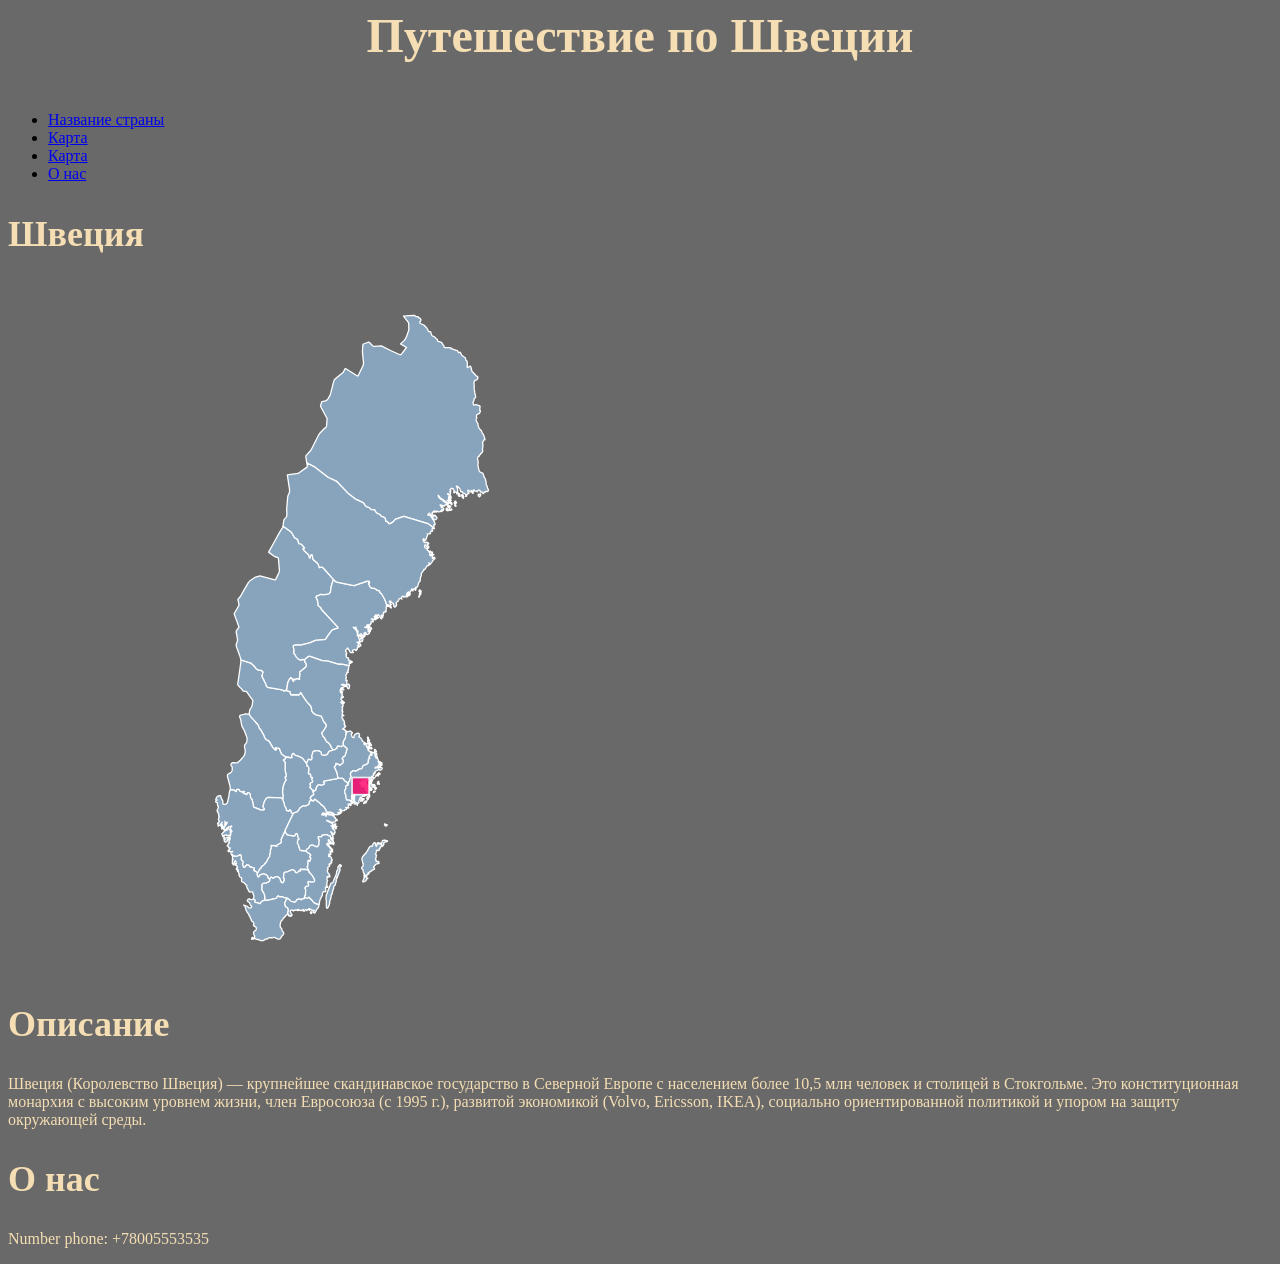
==== commit ba9d343a: "Guide v 0.5" ====
--- a/Lab_1/Guide.html
+++ b/Lab_1/Guide.html
@@ -4,8 +4,84 @@
     Lab 1
   </title>
   <meta charset="UTF-8">
-  
+  <style>
+    h1 {
+      color: wheat;
+      font-size: 18;
+      font-family:'Times New Roman', Times, serif;
+    }
+    h2{
+      color: wheat;
+      font-size: 36;
+      font-family:'Times New Roman', Times, serif;
+    }
+    h3{
+      color: wheat;
+      font-size: 48;
+      font-family:'Times New Roman', Times, serif;
+      text-align: center;
+    }
+    body{
+      background-color: #696969;
+    }
+    .BasicText{
+        font-size: 16;
+        font-family: 'Times New Roman', Times, serif;
+        color: wheat;
+    }
+  </style>
 </head>
 <body>
+  <h3>
+    Путешествие по Швеции
+  </h3>
+  <ul>
+    <li>
+      <a href="#Country">
+        Название страны
+      </a>
+    </li>
+    <li>
+      <a href="#Map">
+        Карта
+      </a>
+    </li>
+    <li>
+      <a href="#Description">
+        Карта
+      </a>
+    </li>
+    <li>
+      <a href="#About us">
+        О нас
+      </a>
+    </li>
+  </ul>
+  
+  <div>
+    <h2 id="Country">
+      Швеция 
+    </h2>
+  </div>
+  <div id ="Map">
     <svg height="688" version="1.1" width="688" xmlns="http://www.w3.org/2000/svg" style="overflow: hidden; position: relative; left: -0.078125px; top: -0.578125px;" viewBox="0 0 688 688" preserveAspectRatio="xMinYMin"><rect x="-2000" y="-2000" width="5000" height="5000" r="0" rx="0" ry="0" fill="#ffffff" stroke="none" transform="matrix(0.688,0,0,0.688,0,0)" stroke-width="1.4534883720930234" style="-webkit-tap-highlight-color: rgba(0, 0, 0, 0); fill-opacity: 0;" fill-opacity="0"></rect><path fill="#88a4bc" stroke="#ffffff" d="M338.5,546.8L339.3,546.5999999999999L353.1,550.9999999999999L358.5,555.9999999999999L360.7,559.1999999999999L364.9,561.5999999999999L367.9,561.3999999999999L370.9,564.0999999999999L370.2,565.6999999999999L369.2,570.4999999999999L371.7,574.9999999999999L372.8,577.6999999999999L374.3,580.3L375.1,582.3L375.8,584.6999999999999L377.7,586.4L398.59999999999997,590.1L401.2,591.3000000000001L404.2,590.7L409.9,592.5L410.29999999999995,595L410.9,596L411,596.7L411.2,597L423.09999999999997,597L423.49999999999994,596.7L423.8999999999999,596L424.3999999999999,595.5L425.5999999999999,593.7L426.5999999999999,595.5L427.0999999999999,595.9L427.3999999999999,596.8L433.69999999999993,606.3L439.29999999999995,612.5999999999999L440.49999999999994,614.3999999999999L441.09999999999997,616.4999999999999L441.29999999999995,618.3999999999999L441.29999999999995,619.2999999999998L441.29999999999995,619.7999999999998L441.29999999999995,619.9999999999999L443.29999999999995,622.8999999999999L444.29999999999995,624.0999999999999L447.9,626.0999999999999L454,627.5999999999999L455.1,628.0999999999999L455.90000000000003,629.3999999999999L456.70000000000005,630.8999999999999L457.90000000000003,633.5999999999999L458.3,634.8999999999999L459.6,636.6999999999998L461.20000000000005,638.4999999999998L462.1,639.6999999999998L462.6,640.8999999999999L462.70000000000005,641.6999999999998L462.6,642.4999999999998L462.3,643.6999999999998L462.2,643.8999999999999L461.59999999999997,644.4999999999999L461.09999999999997,645.2999999999998L460.7,646.3999999999999L458.3,649.9999999999999L456.6,651.3999999999999L456.40000000000003,653.2999999999998L456.50000000000006,654.1999999999998L458.00000000000006,657.3999999999999L458.50000000000006,658.0999999999999L458.80000000000007,658.3999999999999L459.20000000000005,658.5999999999999L459.40000000000003,658.8L459.6,659L462.5,664.1L463.4,665.3000000000001L464.09999999999997,666.0000000000001L464.59999999999997,666.1000000000001L465.09999999999997,666.3000000000002L465.79999999999995,666.9000000000002L466.79999999999995,667.9000000000002L468.49999999999994,670.2000000000002L469.09999999999997,671.3000000000002L469.9,673.2000000000002L470.4,674.2000000000002L470.9,674.9000000000002L471.5,675.5000000000002L471.8,675.9000000000002L472.1,676.6000000000003L472.20000000000005,677.4000000000002L471.6,677.8000000000002L467.20000000000005,679.0000000000002L466.1,680.3000000000002L464.70000000000005,683.0000000000002L464.00000000000006,683.7000000000003L463.20000000000005,684.2000000000003L461.40000000000003,684.8000000000003L460.1,685.0000000000003L457.1,684.7000000000004L456.6,684.4000000000004L455.70000000000005,683.8000000000004L455.40000000000003,683.4000000000004L455.3,682.9000000000004L455.3,682.4000000000004L455.2,682.0000000000005L455,680.6000000000005L454.3,679.8000000000005L453.8,679.6000000000005L452.8,679.3000000000005L452.3,679.0000000000006L452,678.7000000000006L451.3,678.9000000000007L450.7,678.5000000000007L449.59999999999997,678.2000000000007L448.79999999999995,678.2000000000007L448.09999999999997,678.3000000000008L446.29999999999995,679.1000000000007L446.09999999999997,679.1000000000007L445.29999999999995,678.9000000000007L444.69999999999993,678.9000000000007L444.0999999999999,679.3000000000006L442.69999999999993,680.8000000000006L442.69999999999993,681.3000000000006L442.79999999999995,681.6000000000006L442.9,681.9000000000005L442.4,683.4000000000005L442,684.2000000000005L441.5,685.0000000000005L441.4,685.5000000000005L441.5,685.9000000000004L441.8,686.4000000000004L441.90000000000003,686.8000000000004L441.90000000000003,687.1000000000004L441.90000000000003,687.4000000000003L441.90000000000003,689.7000000000003L441.8,690.1000000000003L441.5,690.7000000000003L440.7,691.6000000000003L440.09999999999997,691.9000000000002L439.59999999999997,691.8000000000002L438.79999999999995,691.3000000000002L437.99999999999994,690.9000000000002L436.8999999999999,690.9000000000002L436.19999999999993,691.4000000000002L435.8999999999999,692.1000000000003L435.69999999999993,693.2000000000003L435.49999999999994,693.9000000000003L434.69999999999993,694.7000000000003L434.3999999999999,695.3000000000003L434.0999999999999,695.9000000000003L433.7999999999999,696.8000000000003L428.0999999999999,689.5000000000003L427.7999999999999,689.2000000000004L427.1999999999999,688.8000000000004L420.4999999999999,685.8000000000004L417.7999999999999,685.1000000000004L416.3999999999999,684.3000000000004L415.7999999999999,683.8000000000004L415.5999999999999,683.5000000000005L415.4999999999999,683.1000000000005L415.4999999999999,682.8000000000005L415.4999999999999,682.6000000000005L415.39999999999986,682.4000000000004L414.89999999999986,682.4000000000004L414.29999999999984,682.6000000000005L412.99999999999983,683.7000000000005L412.59999999999985,684.9000000000005L412.39999999999986,686.1000000000006L412.9999999999999,688.3000000000006L412.1999999999999,688.6000000000006L411.39999999999986,688.6000000000006L403.29999999999984,687.5000000000006L397.39999999999986,683.2000000000006L396.79999999999984,681.3000000000006L395.99999999999983,680.1000000000006L395.8999999999998,679.4000000000005L394.99999999999983,677.1000000000006L394.3999999999998,675.8000000000006L393.99999999999983,675.2000000000006L393.49999999999983,674.9000000000007L390.8999999999998,674.6000000000007L389.2999999999998,674.0000000000007L388.9999999999998,673.9000000000007L388.7999999999998,674.0000000000007L388.69999999999976,674.4000000000007L388.89999999999975,674.9000000000007L389.19999999999976,675.4000000000007L390.09999999999974,676.5000000000007L390.19999999999976,676.8000000000006L389.9999999999998,677.0000000000007L389.4999999999998,677.4000000000007L388.89999999999975,677.7000000000006L388.19999999999976,677.3000000000006L384.89999999999975,673.8000000000006L379.59999999999974,664.8000000000006L378.69999999999976,664.1000000000006L375.2999999999998,662.4000000000005L374.5999999999998,661.8000000000005L374.1999999999998,661.3000000000005L372.99999999999983,659.3000000000005L372.8999999999998,659.1000000000005L372.3999999999998,657.7000000000005L371.3999999999998,655.3000000000005L367.1999999999998,647.8000000000005L366.6999999999998,647.3000000000005L366.29999999999984,647.0000000000006L365.79999999999984,646.8000000000005L365.49999999999983,646.4000000000005L365.1999999999998,645.9000000000005L364.29999999999984,642.9000000000005L363.59999999999985,641.4000000000005L362.1999999999999,639.5000000000006L351.89999999999986,628.0000000000006L351.4999999999999,627.1000000000006L350.5999999999999,624.7000000000006L350.4999999999999,624.5000000000006L350.5999999999999,624.2000000000006L351.19999999999993,620.0000000000006L351.29999999999995,619.1000000000006L351.59999999999997,618.5000000000006L353.79999999999995,615.2000000000006L354.4,613.8000000000006L354.9,612.0000000000007L355.9,606.0000000000007L355.79999999999995,605.3000000000006L355.49999999999994,604.7000000000006L347.49999999999994,593.5000000000006L346.59999999999997,592.6000000000006L345.59999999999997,592.2000000000006L343.59999999999997,592.1000000000006L342.4,591.8000000000006L341.5,591.3000000000006L339.2,588.0000000000007L337.7,586.9000000000007L334.2,583.0000000000007L333.8,582.1000000000007L336.2,565.8000000000008L338.5,549.2000000000007L338.5,546.8000000000008Z" class="sm_state sm_state_SEW" opacity="1" stroke-opacity="1" stroke-width="1.8750000000000002" stroke-linejoin="round" transform="matrix(0.688,0,0,0.688,0,0)" style="-webkit-tap-highlight-color: rgba(0, 0, 0, 0); opacity: 1; cursor: pointer; stroke-opacity: 1; stroke-linejoin: round; fill-opacity: 1;" fill-opacity="1"></path><path fill="#88a4bc" stroke="#ffffff" d="M619.8,355.2L618.8,354.59999999999997L610.1999999999999,348.2L575.3,337.59999999999997L562.8,342.09999999999997L560.5,345.09999999999997L556.8,347.59999999999997L555,348.4L554.3,348.59999999999997L553.6999999999999,348.4L553.1999999999999,348L553.0999999999999,347.9L553.0999999999999,347.79999999999995L553.0999999999999,347.59999999999997L553.0999999999999,347.29999999999995L553.0999999999999,347.09999999999997L552.8999999999999,346.9L552.4999999999999,346.59999999999997L552.2999999999998,346.4L551.5999999999998,345.9L551.4999999999998,345.7L550.4999999999998,345.2L549.5999999999998,345.2L548.9999999999998,344.7L548.7999999999997,342.5L548.3999999999997,341.2L547.5999999999998,340.09999999999997L545.8999999999997,338.7L542.6999999999997,337.8L540.9999999999997,335.40000000000003L535.9999999999997,333.00000000000006L534.2999999999996,331.00000000000006L534.0999999999996,330.70000000000005L533.1999999999996,328.90000000000003L532.8999999999996,328.40000000000003L532.2999999999996,328.1L528.0999999999996,327.90000000000003L527.0999999999996,327.3L525.1999999999996,325.1L521.8999999999996,324.20000000000005L520.2999999999996,323.20000000000005L518.6999999999996,321.50000000000006L517.1999999999996,319.40000000000003L516.5999999999996,317.90000000000003L515.9999999999995,317.8L504.3999999999995,312.3L494.99999999999955,305L477.09999999999957,286.4L465.49999999999955,281.2L446.19999999999953,266.2L435.19999999999953,260.59999999999997L434.3999999999995,260.2L432.99999999999955,252L432.8999999999995,249.9L440.2999999999995,241.6L451.4999999999995,219.4L454.1999999999995,215.8L459.7999999999995,210L461.5999999999995,208.8L462.4999999999995,207.9L462.9999999999995,206.6L463.7999999999995,196.5L463.5999999999995,195.1L454.19999999999953,177.6L455.79999999999956,171.79999999999998L456.3999999999996,170.79999999999998L461.4999999999996,169.79999999999998L463.3999999999996,168.79999999999998L464.9999999999996,166.89999999999998L468.1999999999996,161.49999999999997L468.7999999999996,159.79999999999998L473.4999999999996,141.29999999999998L474.0999999999996,139.7L474.89999999999964,138.6L487.39999999999964,128.1L489.7999999999996,123.39999999999999L490.4999999999996,122.8L499.1999999999996,128.3L507.8999999999996,133.8L508.6999999999996,133.60000000000002L509.59999999999957,132.10000000000002L510.49999999999955,130.10000000000002L516.0999999999996,118.50000000000003L516.7999999999996,115.20000000000003L515.1999999999996,99.00000000000003L515.1999999999996,96.50000000000003L515.7999999999996,88.90000000000003L515.9999999999997,87.90000000000003L516.2999999999996,87.40000000000003L516.7999999999996,87.20000000000003L524.2999999999996,84.30000000000003L525.6999999999996,85.30000000000003L530.5999999999996,90.30000000000003L532.2999999999996,90.80000000000003L542.5999999999996,90.00000000000003L555.9999999999995,96.70000000000003L569.6999999999996,102.80000000000003L570.8999999999996,102.70000000000003L572.0999999999997,101.70000000000003L579.1999999999997,92.30000000000003L570.5999999999997,87.00000000000003L576.3999999999996,81.60000000000002L578.9999999999997,77.20000000000002L582.0999999999997,68.30000000000001L582.4999999999997,66.60000000000001L582.5999999999997,65.00000000000001L582.3999999999996,57.600000000000016L582.0999999999997,56.100000000000016L574.8999999999996,46.70000000000002L582.7999999999996,46.100000000000016L590.6999999999996,45.500000000000014L592.2999999999996,47.000000000000014L595.8999999999996,47.600000000000016L597.9999999999997,49.70000000000002L599.3999999999996,50.20000000000002L600.0999999999997,51.30000000000002L600.0999999999997,52.90000000000002L599.5999999999997,54.20000000000002L598.6999999999997,54.70000000000002L598.5999999999997,56.40000000000002L599.2999999999997,57.40000000000002L604.2999999999997,59.60000000000002L606.7999999999997,61.90000000000002L608.6999999999997,64.00000000000001L610.4999999999997,67.40000000000002L610.8999999999996,67.90000000000002L611.0999999999997,68.10000000000002L611.2999999999997,68.80000000000003L611.3999999999997,69.10000000000002L611.6999999999997,69.30000000000003L613.7999999999997,69.30000000000003L614.4999999999998,69.70000000000003L614.6999999999998,70.50000000000003L614.8999999999999,71.50000000000003L615.7999999999998,74.10000000000002L616.1999999999998,74.90000000000002L617.1999999999998,75.80000000000003L619.4999999999998,76.50000000000003L622.1999999999998,79.30000000000003L623.8999999999999,80.50000000000003L624.4999999999999,83.10000000000002L629.9999999999999,84.80000000000003L631.3999999999999,86.50000000000003L631.5999999999999,87.00000000000003L632.3999999999999,88.30000000000003L632.8999999999999,89.10000000000002L633.1999999999998,89.60000000000002L633.3999999999999,89.60000000000002L633.5999999999999,89.90000000000002L633.5999999999999,90.40000000000002L633.5999999999999,91.00000000000001L633.6999999999999,91.40000000000002L634.6999999999999,92.30000000000003L641.6999999999999,92.40000000000002L643.8,93.00000000000001L643.9,93.20000000000002L643.8,94.00000000000001L644,94.20000000000002L646.4,94.40000000000002L648.3,95.50000000000001L649.6999999999999,95.70000000000002L650.9,96.60000000000002L651.5,96.60000000000002L652,96.40000000000002L652.6,96.40000000000002L653.4,97.30000000000003L654.3,98.80000000000003L655.1999999999999,99.90000000000002L656.9999999999999,99.10000000000002L657.7999999999998,99.90000000000002L659.0999999999998,102.70000000000002L659.8999999999997,103.90000000000002L664.3999999999997,107.10000000000002L664.8999999999997,107.70000000000002L665.0999999999998,108.40000000000002L665.1999999999998,109.10000000000002L665.2999999999998,109.80000000000003L665.6999999999998,110.60000000000002L667.0999999999998,112.30000000000003L667.5999999999998,113.70000000000003L667.3999999999997,115.60000000000004L667.6999999999997,116.20000000000003L667.6999999999997,116.80000000000003L667.4999999999997,118.90000000000002L667.3999999999996,119.60000000000002L667.3999999999996,120.10000000000002L667.4999999999997,120.80000000000003L667.4999999999997,121.00000000000003L667.6999999999997,121.00000000000003L667.8999999999997,121.50000000000003L668.4999999999998,121.50000000000003L671.0999999999998,119.60000000000002L672.1999999999998,119.50000000000003L672.5999999999998,120.10000000000002L672.8999999999997,121.00000000000003L674.0999999999998,125.80000000000003L674.1999999999998,126.50000000000003L674.4999999999998,127.20000000000003L676.6999999999998,129.40000000000003L677.5999999999998,130.10000000000002L680.2999999999998,133.50000000000003L682.3999999999999,134.40000000000003L682.9999999999999,135.40000000000003L682.8999999999999,136.80000000000004L682.1999999999998,138.40000000000003L681.1999999999998,139.20000000000005L678.9999999999998,140.00000000000006L677.9999999999998,140.90000000000006L677.4999999999998,142.30000000000007L677.2999999999997,144.20000000000007L677.3999999999997,146.20000000000007L677.5999999999998,147.80000000000007L677.5999999999998,152.60000000000008L677.6999999999998,153.60000000000008L677.9999999999998,154.80000000000007L678.3999999999997,158.00000000000006L678.5999999999998,159.30000000000007L679.2999999999998,161.40000000000006L679.5999999999998,162.70000000000007L679.6999999999998,164.60000000000008L679.0999999999998,165.4000000000001L677.9999999999998,166.2000000000001L677.1999999999998,167.1000000000001L677.5999999999998,168.1000000000001L676.9999999999998,169.7000000000001L676.2999999999997,171.1000000000001L675.8999999999997,172.6000000000001L676.2999999999997,174.6000000000001L677.2999999999997,175.90000000000012L678.4999999999998,175.80000000000013L679.6999999999998,175.30000000000013L680.8999999999999,175.20000000000013L682.9999999999999,176.50000000000014L684.9999999999999,176.90000000000015L685.6999999999999,177.20000000000016L686.0999999999999,177.80000000000015L685.9999999999999,179.60000000000016L685.6999999999999,181.80000000000015L685.6999999999999,183.60000000000016L686.6999999999999,184.30000000000015L685.9999999999999,186.80000000000015L685.1999999999999,188.10000000000016L681.6999999999999,189.70000000000016L681.1999999999999,190.40000000000015L680.9,191.60000000000014L680.8,193.20000000000013L681,193.70000000000013L681.5,194.00000000000014L681.3,195.00000000000014L681,195.90000000000015L680.7,196.60000000000014L680.3000000000001,197.20000000000013L680.5000000000001,198.80000000000013L681.0000000000001,199.80000000000013L681.7000000000002,200.70000000000013L682.5000000000001,202.30000000000013L682.8000000000001,202.60000000000014L683.1,203.10000000000014L683.2,204.00000000000014L683.2,205.00000000000014L683.3000000000001,205.60000000000014L683.4000000000001,206.20000000000013L683.6000000000001,206.90000000000012L684.7000000000002,209.40000000000012L685.4000000000002,210.70000000000013L686.0000000000002,211.20000000000013L686.9000000000002,211.60000000000014L687.6000000000003,212.60000000000014L689.4000000000002,216.60000000000014L690.6000000000003,218.20000000000013L691.2000000000003,219.40000000000012L692.0000000000002,221.40000000000012L693.2000000000003,225.20000000000013L693.3000000000003,225.80000000000013L693.2000000000003,226.5000000000001L692.7000000000003,226.7000000000001L692.0000000000002,226.7000000000001L691.4000000000002,226.9000000000001L690.9000000000002,228.3000000000001L689.9000000000002,230.00000000000009L689.9000000000002,230.60000000000008L690.3000000000002,233.4000000000001L690.3000000000002,234.9000000000001L690.1000000000001,236.50000000000009L689.9000000000001,237.9000000000001L689.6000000000001,239.10000000000008L689.8000000000002,240.50000000000009L690.0000000000002,241.9000000000001L689.9000000000002,243.2000000000001L689.6000000000003,244.3000000000001L689.0000000000002,245.00000000000009L687.4000000000002,246.20000000000007L687.3000000000002,247.00000000000009L686.7000000000002,247.8000000000001L685.8000000000002,248.3000000000001L685.0000000000002,248.9000000000001L685.0000000000002,250.2000000000001L684.3000000000002,250.5000000000001L683.4000000000002,251.2000000000001L682.7000000000002,252.3000000000001L682.4000000000002,254.00000000000009L682.5000000000002,255.00000000000009L683.1000000000003,256.4000000000001L683.2000000000003,257.1000000000001L683.2000000000003,258.2000000000001L683.4000000000003,259.5000000000001L683.4000000000003,260.60000000000014L683.3000000000003,261.40000000000015L683.0000000000003,262.40000000000015L683.0000000000003,263.10000000000014L683.1000000000004,263.90000000000015L683.5000000000003,265.60000000000014L683.8000000000003,267.60000000000014L684.8000000000003,271.40000000000015L685.6000000000003,272.70000000000016L686.7000000000003,273.60000000000014L689.9000000000003,274.8000000000001L690.5000000000003,275.8000000000001L692.2000000000004,280.8000000000001L692.4000000000004,281.40000000000015L692.8000000000004,281.90000000000015L693.5000000000005,282.70000000000016L693.8000000000004,283.20000000000016L694.1000000000004,284.3000000000002L694.9000000000003,288.00000000000017L694.9000000000003,289.1000000000002L694.9000000000003,290.8000000000002L695.5000000000003,292.20000000000016L696.3000000000003,293.70000000000016L697.0000000000003,296.60000000000014L698.2000000000004,298.70000000000016L698.2000000000004,300.10000000000014L697.5000000000003,301.40000000000015L696.4000000000003,301.60000000000014L694.2000000000003,301.0000000000001L694.4000000000003,301.5000000000001L694.5000000000003,301.7000000000001L694.5000000000003,301.9000000000001L694.8000000000003,302.0000000000001L694.1000000000003,302.5000000000001L692.6000000000003,302.10000000000014L691.9000000000002,302.60000000000014L691.7000000000002,303.0000000000001L691.5000000000001,304.2000000000001L691.3000000000001,304.6000000000001L691.0000000000001,304.7000000000001L690.7000000000002,304.5000000000001L690.5000000000001,304.2000000000001L690.0000000000001,304.0000000000001L689.7000000000002,303.7000000000001L689.5000000000001,303.3000000000001L689.4000000000001,302.8000000000001L689.3000000000001,302.10000000000014L689.1,302.10000000000014L688.8000000000001,302.60000000000014L687.3000000000001,302.5000000000001L686.6,302.3000000000001L686.3000000000001,301.3000000000001L686.0000000000001,300.10000000000014L685.3000000000001,299.60000000000014L683.8000000000001,299.5000000000001L683.3000000000001,299.9000000000001L682.6,301.5000000000001L682.1,302.0000000000001L681.8000000000001,302.0000000000001L681.6,301.7000000000001L681.4,301.3000000000001L681.3,301.0000000000001L678.9,301.0000000000001L677.6,300.60000000000014L677.7,299.5000000000001L677.5,299.2000000000001L677.1,299.3000000000001L676.7,299.5000000000001L676.8000000000001,299.60000000000014L676.5000000000001,300.60000000000014L676.3000000000001,300.8000000000001L676.1,300.90000000000015L675.9,301.10000000000014L675.6999999999999,301.60000000000014L675.9999999999999,301.90000000000015L676.0999999999999,302.3000000000001L676.1999999999999,302.90000000000015L676.0999999999999,303.60000000000014L675.9999999999999,304.20000000000016L675.8999999999999,304.3000000000002L675.5999999999999,304.20000000000016L675.0999999999999,304.10000000000014L674.4999999999999,303.60000000000014L674.1999999999999,302.5000000000001L674.0999999999999,301.10000000000014L674.1999999999999,300.10000000000014L673.5999999999999,300.20000000000016L673.0999999999999,300.8000000000002L672.6999999999999,301.50000000000017L672.3,302.00000000000017L671.5999999999999,302.1000000000002L670.9999999999999,301.50000000000017L669.7999999999998,300.1000000000002L669.2999999999998,299.7000000000002L668.7999999999998,299.7000000000002L668.3999999999999,300.30000000000024L668.3999999999999,301.60000000000025L668.5999999999999,302.5000000000002L669.0999999999999,303.10000000000025L670.0999999999999,304.10000000000025L669.5999999999999,304.40000000000026L667.6999999999999,305.40000000000026L667.4,305.80000000000024L666.8,306.60000000000025L666.8,308.0000000000002L666,308.80000000000024L665.2,308.60000000000025L665.5,307.10000000000025L664.6,305.10000000000025L664.2,304.60000000000025L662.5,304.40000000000026L661.2,303.60000000000025L660.9000000000001,303.30000000000024L660.3000000000001,302.0000000000002L659.8000000000001,301.80000000000024L659.1,302.10000000000025L658.6,302.0000000000002L657.9,301.2000000000002L657,298.1000000000002L656.3,297.00000000000017L652.9,293.90000000000015L652.3,293.70000000000016L651.6999999999999,293.90000000000015L652.0999999999999,294.70000000000016L652.8999999999999,295.70000000000016L653.1999999999998,296.50000000000017L653.2999999999998,297.1000000000002L653.3999999999999,299.00000000000017L653.4999999999999,300.00000000000017L653.6999999999999,300.70000000000016L653.6999999999999,301.50000000000017L653.5999999999999,302.6000000000002L653.3999999999999,303.6000000000002L653.0999999999999,304.4000000000002L652.5999999999999,304.9000000000002L652.1999999999999,305.1000000000002L652.3,303.4000000000002L651.5999999999999,302.5000000000002L649.8,302.0000000000002L649.4,302.30000000000024L648.4,303.5000000000002L648,303.60000000000025L647.8,303.0000000000002L648,302.10000000000025L648.4,301.40000000000026L648.6,301.0000000000003L648.2,300.1000000000003L647.8000000000001,299.5000000000003L646.8000000000001,298.5000000000003L646.8000000000001,298.3000000000003L647.0000000000001,297.5000000000003L644.8000000000001,297.0000000000003L643.7,297.2000000000003L643.6,298.5000000000003L642.4,299.0000000000003L643.6,301.0000000000003L643.6,301.90000000000026L643.2,302.0000000000003L642.2,301.6000000000003L642.5,302.3000000000003L643,303.9000000000003L643.4,304.6000000000003L642.4,306.5000000000003L641.1999999999999,305.90000000000026L639.9,304.7000000000003L638.8,304.60000000000025L639.5,305.80000000000024L640.1,306.5000000000002L640.8000000000001,306.9000000000002L642.8000000000001,307.4000000000002L643.5000000000001,307.9000000000002L643.9000000000001,309.1000000000002L644.3000000000001,311.2000000000002L643.9000000000001,311.1000000000002L643.5000000000001,311.1000000000002L643.1000000000001,311.3000000000002L642.8000000000002,311.70000000000016L642.5000000000002,309.90000000000015L641.8000000000002,309.10000000000014L641.0000000000002,309.0000000000001L640.3000000000002,309.7000000000001L640.5000000000002,310.0000000000001L640.6000000000003,310.5000000000001L640.6000000000003,311.10000000000014L640.3000000000003,311.70000000000016L640.5000000000003,312.10000000000014L640.8000000000003,312.70000000000016L641.1000000000003,314.20000000000016L640.4000000000002,314.60000000000014L638.2000000000002,314.70000000000016L640.5000000000001,315.60000000000014L641.6000000000001,315.70000000000016L642.2000000000002,314.20000000000016L642.0000000000001,313.40000000000015L641.3000000000001,312.40000000000015L641.1,311.70000000000016L641.4,311.10000000000014L641.9,311.40000000000015L642.3,312.10000000000014L642.5999999999999,312.70000000000016L642.3999999999999,313.20000000000016L643.9999999999999,314.00000000000017L644.1999999999999,314.50000000000017L642.8,315.6000000000002L642.5999999999999,316.2000000000002L642.8999999999999,316.80000000000024L643.5999999999999,317.30000000000024L644.8,317.7000000000002L645,318.0000000000002L645.2,318.80000000000024L645.5,320.2000000000002L644.8,320.80000000000024L644.1999999999999,320.2000000000002L643.6999999999999,319.2000000000002L643.0999999999999,318.7000000000002L642.1999999999999,318.6000000000002L641.5999999999999,318.2000000000002L640.8,317.4000000000002L640.5,317.3000000000002L640.1,317.70000000000016L640.3000000000001,318.8000000000002L639.4000000000001,318.6000000000002L636.3000000000001,316.2000000000002L634.0000000000001,315.2000000000002L633.1000000000001,313.9000000000002L632.7000000000002,313.4000000000002L631.4000000000002,313.1000000000002L630.4000000000002,311.8000000000002L628.5000000000002,311.20000000000016L628.0000000000002,310.70000000000016L627.7000000000003,310.3000000000002L627.1000000000003,308.9000000000002L626.7000000000003,308.4000000000002L625.8000000000003,307.7000000000002L625.3000000000003,307.1000000000002L626.0000000000003,310.1000000000002L627.9000000000003,312.00000000000017L631.6000000000004,314.20000000000016L634.1000000000004,316.70000000000016L636.1000000000004,317.70000000000016L636.5000000000003,318.10000000000014L637.0000000000003,318.70000000000016L637.7000000000004,319.90000000000015L638.1000000000004,320.3000000000001L638.7000000000004,320.2000000000001L637.9000000000004,320.9000000000001L636.2000000000004,320.9000000000001L635.3000000000004,321.2000000000001L635.0000000000005,321.5000000000001L635.0000000000005,321.7000000000001L635.0000000000005,322.0000000000001L634.8000000000004,322.5000000000001L634.5000000000005,322.8000000000001L634.2000000000005,322.40000000000015L633.9000000000005,322.00000000000017L633.7000000000005,322.00000000000017L632.8000000000005,322.6000000000002L628.7000000000005,321.1000000000002L628.0000000000005,321.2000000000002L629.5000000000005,323.7000000000002L630.3000000000004,324.6000000000002L631.0000000000005,324.2000000000002L630.4000000000004,323.4000000000002L630.1000000000005,323.3000000000002L630.9000000000004,323.1000000000002L632.6000000000005,325.50000000000017L633.5000000000005,326.20000000000016L633.2000000000005,327.3000000000002L633.1000000000005,328.1000000000002L632.8000000000005,328.8000000000002L632.4000000000005,329.20000000000016L631.9000000000005,329.20000000000016L631.5000000000006,328.70000000000016L630.7000000000006,327.20000000000016L630.4000000000007,328.10000000000014L630.5000000000007,328.90000000000015L630.8000000000006,329.60000000000014L630.7000000000006,330.3000000000001L630.3000000000006,330.8000000000001L629.7000000000006,330.90000000000015L629.1000000000006,330.60000000000014L628.9000000000005,329.8000000000001L628.0000000000006,330.60000000000014L627.1000000000006,331.10000000000014L626.1000000000006,331.10000000000014L623.6000000000006,330.10000000000014L623.0000000000006,330.20000000000016L623.5000000000006,331.3000000000002L622.1000000000006,331.4000000000002L621.3000000000006,331.1000000000002L620.7000000000006,329.8000000000002L619.9000000000007,329.8000000000002L618.7000000000006,330.3000000000002L618.7000000000006,330.70000000000016L619.9000000000007,331.3000000000002L620.3000000000006,331.3000000000002L620.3000000000006,331.70000000000016L618.1000000000006,331.40000000000015L617.0000000000006,331.60000000000014L616.4000000000005,332.8000000000001L616.6000000000006,332.90000000000015L616.9000000000005,333.20000000000016L617.0000000000006,333.3000000000002L615.8000000000005,334.3000000000002L616.4000000000005,334.50000000000017L617.1000000000006,334.90000000000015L617.7000000000006,335.60000000000014L618.1000000000006,336.5000000000001L618.6000000000006,337.10000000000014L619.3000000000006,337.3000000000001L619.9000000000007,336.90000000000015L619.9000000000007,335.8000000000001L620.5000000000007,336.0000000000001L621.0000000000007,336.5000000000001L622.0000000000007,337.8000000000001L623.0000000000007,338.7000000000001L623.4000000000007,339.4000000000001L623.4000000000007,340.5000000000001L622.4000000000007,341.9000000000001L621.0000000000007,342.7000000000001L619.7000000000007,342.9000000000001L618.7000000000007,342.2000000000001L618.4000000000008,341.5000000000001L617.8000000000008,339.60000000000014L617.4000000000008,338.70000000000016L617.0000000000008,338.00000000000017L616.5000000000008,337.40000000000015L616.0000000000008,337.00000000000017L615.4000000000008,336.8000000000002L614.5000000000008,336.00000000000017L613.6000000000008,334.40000000000015L612.6000000000008,333.10000000000014L611.6000000000008,333.3000000000001L611.8000000000009,333.40000000000015L612.1000000000008,333.70000000000016L612.2000000000008,333.8000000000002L611.8000000000009,334.70000000000016L610.6000000000008,334.8000000000002L610.2000000000008,335.8000000000002L614.0000000000008,336.8000000000002L614.9000000000008,337.8000000000002L616.8000000000008,341.3000000000002L618.5000000000008,343.4000000000002L620.6000000000008,347.9000000000002L620.9000000000008,349.4000000000002L620.3000000000008,350.1000000000002L618.7000000000007,350.2000000000002L619.0000000000007,350.6000000000002L619.2000000000007,351.3000000000002L619.2000000000007,352.00000000000017L618.6000000000007,354.1000000000002L618.8000000000008,354.50000000000017L619.3000000000008,354.70000000000016L619.9000000000008,355.10000000000014L619.8000000000008,355.20000000000016ZM644.9,327.09999999999997L645.1999999999999,327.49999999999994L644.9999999999999,328.09999999999997L644.2999999999998,328.7L643.8999999999999,328.9L641.3999999999999,329.09999999999997L641.1999999999998,328.79999999999995L641.1999999999998,327.99999999999994L641.3999999999999,327.29999999999995L641.7999999999998,327.09999999999997L642.0999999999998,327.29999999999995L642.1999999999998,327.69999999999993L642.5999999999998,327.99999999999994L643.1999999999998,327.49999999999994L643.7999999999998,326.79999999999995L644.3999999999999,326.79999999999995L644.8999999999999,327.09999999999997ZM637.1999999999999,328.9L636.9999999999999,328.59999999999997L636.7999999999998,327.79999999999995L636.8999999999999,327.19999999999993L636.9999999999999,326.8999999999999L636.9999999999999,326.0999999999999L637.1999999999999,325.69999999999993L637.8,325.69999999999993L638.9,326.29999999999995L639,326.79999999999995L638.8,326.99999999999994L638.8,327.49999999999994L639.0999999999999,328.09999999999997L639.3999999999999,328.49999999999994L639.4999999999999,328.79999999999995L639.5999999999999,329.4L639.4999999999999,329.79999999999995L639.1999999999999,329.69999999999993L638.9,329.49999999999994L638.6,329.29999999999995L637.2,328.9ZM650.5999999999999,321.79999999999995L650.9999999999999,322.09999999999997L651.1999999999999,322.59999999999997L651.0999999999999,322.99999999999994L650.8999999999999,323.09999999999997L650.3999999999999,322.99999999999994L649.6999999999998,322.59999999999997L649.2999999999998,321.59999999999997L649.4999999999999,320.99999999999994L649.9999999999999,321.3999999999999L650.2999999999998,321.69999999999993L650.5999999999998,321.79999999999995ZM639.0999999999999,323.29999999999995L638.3999999999999,321.9L638.1999999999998,321.09999999999997L638.4999999999998,320.79999999999995L638.8999999999997,320.49999999999994L639.3999999999997,320.59999999999997L641.6999999999997,322.2L641.8999999999997,322.2L642.1999999999997,322.09999999999997L642.3999999999997,322.29999999999995L642.6999999999997,322.9L643.3999999999997,323.5L643.3999999999997,324.2L642.8999999999997,324.5L642.5999999999998,324.4L642.1999999999998,323.79999999999995L641.7999999999998,323.29999999999995L641.3999999999999,322.99999999999994L640.9999999999999,322.8999999999999L640.6999999999999,323.0999999999999L640.8,323.69999999999993L640.6999999999999,323.79999999999995L640.6999999999999,324.09999999999997L640.8,324.49999999999994L641.0999999999999,325.09999999999997L641.1999999999999,325.4L640.9999999999999,325.4L640.5999999999999,325.2L639.0999999999999,323.3ZM649.9999999999999,317.79999999999995L651.4999999999999,316.99999999999994L651.9999999999999,317.29999999999995L651.7999999999998,317.99999999999994L651.3999999999999,318.29999999999995L651.0999999999999,318.59999999999997L651.0999999999999,319.2L650.8999999999999,319.59999999999997L650.5999999999999,319.9L650.3,319.79999999999995L650,319.59999999999997L649.9,319.59999999999997L650,319.9L649.8,319.79999999999995L648.9,319.19999999999993L648.6999999999999,318.8999999999999L648.5999999999999,318.19999999999993L648.8,317.8999999999999L649.0999999999999,317.7999999999999L649.4999999999999,317.8999999999999L649.9999999999999,317.7999999999999ZM649.7999999999998,316.9L649.4999999999999,316.4L649.2999999999998,316.09999999999997L649.6999999999998,315.59999999999997L650.5999999999998,315.49999999999994L650.7999999999998,316.49999999999994L650.3999999999999,316.99999999999994L649.7999999999998,316.8999999999999ZM661.6999999999998,307.9L662.1999999999998,308.4L662.3999999999999,309.09999999999997L662.2999999999998,309.59999999999997L661.9999999999999,309.49999999999994L661.7999999999998,309.49999999999994L661.6999999999998,309.8999999999999L661.6999999999998,310.49999999999994L661.9999999999998,311.59999999999997L661.5999999999998,311.29999999999995L660.5999999999998,310.29999999999995L659.7999999999998,308.99999999999994L659.2999999999998,307.59999999999997L659.3999999999999,306.4L659.9999999999999,306L660.6999999999999,306L661.4999999999999,306.7L661.5999999999999,307.3L661.1999999999999,307.3L661.1999999999999,307.5L661.6999999999999,307.9ZM687.0999999999998,305.2L687.1999999999998,305.5L687.1999999999998,305.9L687.0999999999998,306.59999999999997L686.8999999999997,306.99999999999994L686.6999999999997,307.29999999999995L686.5999999999997,307.59999999999997L686.6999999999997,307.79999999999995L686.2999999999997,308.29999999999995L685.2999999999997,309.4L684.0999999999997,308.59999999999997L683.4999999999997,307.49999999999994L683.4999999999997,305.99999999999994L683.7999999999996,305.59999999999997L683.9999999999997,306.2L684.1999999999997,306.5L684.3999999999997,306.2L684.4999999999998,305.3L684.6999999999998,305.40000000000003L684.9999999999998,305.8L685.3999999999997,306L685.6999999999997,306.1L686.0999999999997,305.90000000000003L686.3999999999996,305.50000000000006L686.5999999999997,305.6000000000001L686.6999999999997,305.9000000000001L686.7999999999997,305.7000000000001L686.8999999999997,305.2000000000001L687.0999999999998,305.2000000000001ZM654.9999999999998,308.09999999999997L654.6999999999998,307.79999999999995L654.4999999999998,307.4L654.4999999999998,306.9L654.6999999999998,306.29999999999995L654.6999999999998,305.29999999999995L654.7999999999998,304.19999999999993L655.1999999999998,303.8999999999999L656.4999999999998,305.3999999999999L656.8999999999997,306.5999999999999L657.0999999999998,308.0999999999999L656.8999999999997,308.7999999999999L655.5999999999998,308.4999999999999L654.9999999999998,308.0999999999999Z" class="sm_state sm_state_SEBD" opacity="1" stroke-opacity="1" stroke-width="1.8750000000000002" stroke-linejoin="round" transform="matrix(0.688,0,0,0.688,0,0)" style="-webkit-tap-highlight-color: rgba(0, 0, 0, 0); opacity: 1; cursor: pointer; stroke-opacity: 1; stroke-linejoin: round; fill-opacity: 1;" fill-opacity="1"></path><path fill="#88a4bc" stroke="#ffffff" d="M403.3,687.5L411.40000000000003,688.6L412.20000000000005,688.6L413.00000000000006,688.3000000000001L412.40000000000003,686.1L412.6,684.9L413,683.6999999999999L414.3,682.5999999999999L414.90000000000003,682.3999999999999L415.40000000000003,682.3999999999999L415.50000000000006,682.5999999999999L415.50000000000006,682.8L415.50000000000006,683.0999999999999L415.6000000000001,683.4999999999999L415.80000000000007,683.7999999999998L416.4000000000001,684.2999999999998L417.80000000000007,685.0999999999998L420.50000000000006,685.7999999999998L427.20000000000005,688.7999999999998L427.80000000000007,689.1999999999998L428.1000000000001,689.4999999999998L433.80000000000007,696.7999999999997L434.1000000000001,697.4999999999998L434.6000000000001,698.3999999999997L434.7000000000001,698.9999999999998L434.6000000000001,699.4999999999998L434.30000000000007,699.9999999999998L434.4000000000001,700.2999999999997L434.80000000000007,700.5999999999997L435.4000000000001,700.7999999999997L436.4000000000001,701.3999999999997L436.9000000000001,702.3999999999997L437.4000000000001,704.1999999999997L437.6000000000001,705.3999999999997L437.4000000000001,706.5999999999998L436.80000000000007,709.2999999999998L436.80000000000007,710.7999999999998L436.9000000000001,711.5999999999998L437.2000000000001,711.9999999999998L437.6000000000001,712.0999999999998L438.80000000000007,712.0999999999998L439.4000000000001,712.1999999999998L439.9000000000001,712.9999999999998L440.1000000000001,713.9999999999998L440.2000000000001,715.6999999999998L440.3000000000001,716.4999999999998L440.60000000000014,716.9999999999998L441.0000000000001,717.0999999999998L441.8000000000001,716.9999999999998L442.10000000000014,717.0999999999998L442.40000000000015,717.4999999999998L442.50000000000017,717.9999999999998L442.40000000000015,718.5999999999998L441.8000000000001,719.7999999999998L441.8000000000001,719.8999999999999L441.8000000000001,719.9999999999999L441.8000000000001,720.2999999999998L441.90000000000015,720.5999999999998L442.60000000000014,721.6999999999998L442.8000000000001,722.4999999999998L442.8000000000001,723.3999999999997L442.5000000000001,724.0999999999998L441.9000000000001,724.4999999999998L439.6000000000001,725.2999999999997L439.4000000000001,725.5999999999997L439.2000000000001,726.2999999999997L439.1000000000001,726.9999999999998L439.2000000000001,727.5999999999998L439.4000000000001,728.0999999999998L439.80000000000007,728.4999999999998L439.9000000000001,728.7999999999997L439.9000000000001,728.9999999999998L439.1000000000001,731.2999999999997L439.00000000000006,731.8999999999997L439.20000000000005,732.1999999999997L440.40000000000003,732.7999999999997L441.20000000000005,733.5999999999997L441.90000000000003,734.7999999999997L442.3,735.3999999999997L442.7,735.5999999999998L444,735.4999999999998L444.4,735.5999999999998L444.4,735.8999999999997L444.29999999999995,736.1999999999997L443.59999999999997,737.2999999999997L443.4,737.8999999999997L443.5,738.3999999999997L443.7,739.2999999999997L444.5,741.3999999999997L444.5,741.8999999999997L444.4,742.2999999999997L444,742.6999999999997L443.3,743.0999999999997L442.5,743.2999999999997L442,743.5999999999997L441.6,743.8999999999996L441.3,744.5999999999997L440.2,745.6999999999997L439.8,746.2999999999997L439.5,746.7999999999997L439.4,747.3999999999997L439.7,748.0999999999998L440,748.5999999999998L441.9,750.3999999999997L440.59999999999997,750.9999999999998L439.79999999999995,751.0999999999998L438.9,751.4999999999998L438.29999999999995,752.0999999999998L437.99999999999994,752.5999999999998L437.99999999999994,752.9999999999998L438.09999999999997,753.3999999999997L438.2,754.0999999999998L438,754.9999999999998L437.2,756.2999999999997L436.4,756.8999999999997L433,758.5999999999998L432.1,758.8999999999997L431.3,758.7999999999997L430.2,758.3999999999997L429.4,758.3999999999997L428.5,758.5999999999998L425.2,760.7999999999998L424.3,761.7999999999998L421.90000000000003,765.3999999999999L420.90000000000003,766.6999999999998L420.3,767.1999999999998L416.8,768.1999999999998L415.7,768.8999999999999L414.3,770.2999999999998L412.3,768.7999999999998L411.7,767.8999999999999L411.3,766.3999999999999L410.7,765.0999999999999L410.09999999999997,764.6999999999999L409.49999999999994,764.4999999999999L409.19999999999993,764.6999999999999L408.99999999999994,764.9999999999999L408.8999999999999,765.2999999999998L408.8999999999999,765.5999999999998L408.5999999999999,765.8999999999997L408.0999999999999,766.2999999999997L407.4999999999999,766.5999999999997L407.2999999999999,766.5999999999997L407.0999999999999,766.3999999999996L406.9999999999999,765.8999999999996L406.5999999999999,765.6999999999996L405.3999999999999,765.4999999999995L404.69999999999993,765.0999999999996L404.3999999999999,764.4999999999995L404.3999999999999,763.3999999999995L404.19999999999993,762.4999999999995L403.79999999999995,761.4999999999995L402.09999999999997,758.6999999999996L401.79999999999995,757.7999999999996L401.69999999999993,757.0999999999996L401.79999999999995,756.2999999999996L401.69999999999993,755.7999999999996L401.49999999999994,755.0999999999996L400.8999999999999,753.7999999999996L400.2999999999999,752.2999999999996L399.7999999999999,750.6999999999996L399.5999999999999,750.1999999999996L399.0999999999999,748.5999999999996L399.5999999999999,746.1999999999996L399.69999999999993,743.7999999999996L399.5999999999999,742.5999999999996L399.19999999999993,740.7999999999996L399.0999999999999,739.9999999999997L398.9999999999999,737.2999999999996L399.1999999999999,735.2999999999996L399.59999999999985,731.6999999999996L400.1999999999999,729.2999999999996L400.89999999999986,727.1999999999996L401.9999999999999,724.6999999999996L402.1999999999999,723.9999999999995L402.2999999999999,723.5999999999996L402.4999999999999,723.2999999999996L403.4999999999999,722.0999999999996L403.7999999999999,721.4999999999995L403.9999999999999,720.8999999999995L403.89999999999986,719.9999999999995L403.79999999999984,719.7999999999995L403.1999999999998,719.1999999999995L402.8999999999998,718.6999999999995L402.6999999999998,718.0999999999995L402.6999999999998,717.3999999999994L402.8999999999998,716.3999999999994L403.0999999999998,715.8999999999994L403.3999999999998,715.7999999999994L403.6999999999998,715.8999999999994L404.0999999999998,716.0999999999995L404.1999999999998,715.6999999999995L404.29999999999984,714.7999999999995L403.99999999999983,712.2999999999995L403.79999999999984,711.0999999999995L403.39999999999986,709.6999999999995L403.09999999999985,708.5999999999995L402.79999999999984,706.1999999999995L402.79999999999984,704.6999999999995L402.89999999999986,700.7999999999995L402.59999999999985,695.3999999999995L402.29999999999984,694.1999999999995L401.79999999999984,693.5999999999995L400.79999999999984,692.8999999999994L400.49999999999983,692.5999999999995L400.29999999999984,692.1999999999995L400.39999999999986,691.6999999999995L400.89999999999986,691.2999999999995L403.4999999999999,689.5999999999995L403.2999999999999,687.4999999999994Z" class="sm_state sm_state_SET" opacity="1" stroke-opacity="1" stroke-width="1.8750000000000002" stroke-linejoin="round" transform="matrix(0.688,0,0,0.688,0,0)" style="-webkit-tap-highlight-color: rgba(0, 0, 0, 0); opacity: 1; cursor: pointer; stroke-opacity: 1; stroke-linejoin: round; fill-opacity: 1;" fill-opacity="1"></path><path fill="#88a4bc" stroke="#ffffff" d="M350.5,624.5L350.6,624.7L351.5,627.1L351.9,628L362.2,639.5L363.59999999999997,641.4L364.29999999999995,642.9L365.19999999999993,645.9L365.49999999999994,646.4L365.79999999999995,646.8L366.29999999999995,647L366.69999999999993,647.3L367.19999999999993,647.8L371.3999999999999,655.3L372.3999999999999,657.6999999999999L372.8999999999999,659.0999999999999L372.99999999999994,659.3L374.19999999999993,661.3L374.5999999999999,661.8L375.2999999999999,662.4L378.6999999999999,664.1L379.59999999999985,664.8000000000001L384.89999999999986,673.8000000000001L388.1999999999999,677.3000000000001L388.89999999999986,677.7L389.4999999999999,677.4000000000001L389.9999999999999,677.0000000000001L390.1999999999999,676.8000000000001L390.09999999999985,676.5000000000001L389.1999999999999,675.4000000000001L388.89999999999986,674.9000000000001L388.6999999999999,674.4000000000001L388.7999999999999,674.0000000000001L388.9999999999999,673.9000000000001L389.2999999999999,674.0000000000001L390.8999999999999,674.6000000000001L393.49999999999994,674.9000000000001L393.99999999999994,675.2L394.3999999999999,675.8000000000001L394.99999999999994,677.1L395.8999999999999,679.4L395.99999999999994,680.1L396.79999999999995,681.3000000000001L397.4,683.2L403.29999999999995,687.5L403.49999999999994,689.6L400.8999999999999,691.3000000000001L400.3999999999999,691.7L400.2999999999999,692.2L400.4999999999999,692.6L400.7999999999999,692.9L401.7999999999999,693.6L402.2999999999999,694.2L402.5999999999999,695.4000000000001L402.8999999999999,700.8000000000001L402.7999999999999,704.7L402.7999999999999,706.2L403.0999999999999,708.6L403.3999999999999,709.7L403.7999999999999,711.1L403.9999999999999,712.3000000000001L404.2999999999999,714.8000000000001L404.1999999999999,715.7L404.09999999999985,716.1L403.6999999999999,715.9L403.39999999999986,715.8L403.09999999999985,715.9L402.89999999999986,716.4L402.6999999999999,717.4L402.6999999999999,718.1L402.89999999999986,718.7L403.1999999999999,719.2L403.7999999999999,719.8000000000001L403.8999999999999,720.0000000000001L403.99999999999994,720.9000000000001L403.79999999999995,721.5000000000001L403.49999999999994,722.1000000000001L402.49999999999994,723.3000000000002L402.29999999999995,723.6000000000001L402.19999999999993,724.0000000000001L401.99999999999994,724.7000000000002L400.8999999999999,727.2000000000002L400.19999999999993,729.3000000000002L399.5999999999999,731.7000000000002L399.19999999999993,735.3000000000002L398.99999999999994,737.3000000000002L399.09999999999997,740.0000000000002L399.2,740.8000000000002L399.59999999999997,742.6000000000001L399.7,743.8000000000002L399.59999999999997,746.2000000000002L399.09999999999997,748.6000000000001L397.29999999999995,747.2000000000002L396.9,747.0000000000001L396.5,746.9000000000001L377.9,746.3000000000001L377.09999999999997,746.5000000000001L376.09999999999997,747.2000000000002L374.9,748.5000000000001L374.2,749.6000000000001L373.09999999999997,751.4000000000001L372.49999999999994,752.9000000000001L372.09999999999997,754.1000000000001L371.7,755.7000000000002L371,758.0000000000001L370.8,758.8000000000001L370.90000000000003,759.7L371.3,760.7L372.7,763.1L372.8,763.7L372.5,764L371.5,764.4L370.7,764.6999999999999L368,764.6999999999999L357.1,760.4L355,750.1999999999999L352.8,746.4999999999999L352.5,745.8999999999999L352.3,745.0999999999999L352.1,742.3L351.90000000000003,741.5L351.50000000000006,740.9L350.90000000000003,740.4L350.50000000000006,740L350.20000000000005,739.5L349.80000000000007,739.2L349.1000000000001,739.2L348.1000000000001,740.2L347.4000000000001,741.5L347.0000000000001,742.2L346.7000000000001,742.3000000000001L346.2000000000001,741.9000000000001L345.8000000000001,741.0000000000001L345.60000000000014,740.7000000000002L345.3000000000001,740.7000000000002L344.8000000000001,740.8000000000002L344.2000000000001,741.2000000000002L344.0000000000001,741.2000000000002L343.60000000000014,741.1000000000001L343.3000000000001,740.8000000000002L343.0000000000001,740.5000000000002L341.8000000000001,739.7000000000003L341.5000000000001,739.4000000000003L341.5000000000001,739.1000000000004L341.60000000000014,738.8000000000004L342.0000000000001,738.6000000000004L343.10000000000014,738.4000000000003L343.40000000000015,738.2000000000003L343.40000000000015,738.0000000000002L343.10000000000014,737.7000000000003L342.60000000000014,737.6000000000003L340.0000000000001,738.4000000000002L339.60000000000014,738.4000000000002L338.70000000000016,737.8000000000002L337.10000000000014,737.2000000000002L336.70000000000016,736.8000000000002L336.40000000000015,736.3000000000002L336.00000000000017,735.1000000000001L335.40000000000015,734.6000000000001L334.50000000000017,734.5000000000001L332.8000000000002,734.8000000000001L332.20000000000016,735.3000000000001L332.10000000000014,736.3000000000001L332.20000000000016,736.8000000000001L332.20000000000016,737.1L332.00000000000017,737.3000000000001L331.70000000000016,737.6L331.40000000000015,737.7L331.00000000000017,737.7L328.40000000000015,735.4000000000001L327.8000000000001,735.0000000000001L327.40000000000015,735.0000000000001L326.90000000000015,735.3000000000001L326.60000000000014,735.6L326.20000000000016,735.7L325.8000000000002,735.7L323.6000000000002,734.9000000000001L323.2000000000002,734.8000000000001L323.2000000000002,733.5000000000001L323.0000000000002,732.2000000000002L322.30000000000024,728.2000000000002L319.10000000000025,716.3000000000002L318.90000000000026,715.0000000000002L319.0000000000003,713.4000000000002L319.6000000000003,712.5000000000002L323.70000000000033,710.3000000000002L324.4000000000003,709.4000000000002L325.6000000000003,707.5000000000002L325.8000000000003,707.0000000000002L325.8000000000003,705.9000000000002L326.0000000000003,703.6000000000003L325.90000000000026,702.7000000000003L325.60000000000025,701.7000000000003L325.40000000000026,701.5000000000002L324.5000000000003,700.4000000000002L324.1000000000003,699.5000000000002L324.3000000000003,697.4000000000002L325.1000000000003,696.7000000000002L325.6000000000003,696.2000000000002L327.1000000000003,695.7000000000002L332.0000000000003,696.1000000000001L333.3000000000003,695.9000000000001L337.7000000000003,692.2L342.5000000000003,686.6L343.6000000000003,684.8000000000001L344.4000000000003,682.5000000000001L344.8000000000003,679.9000000000001L344.7000000000003,677.7L344.0000000000003,673.7L343.7000000000003,671.7L343.8000000000003,670.7L344.2000000000003,669.8000000000001L345.90000000000026,667.7L346.40000000000026,666.8000000000001L346.90000000000026,665.6L347.30000000000024,664.1L347.5000000000002,661.9L347.4000000000002,660L346.9000000000002,658.2L343.6000000000002,649.4000000000001L340.3000000000002,643.4000000000001L339.50000000000017,641.0000000000001L339.1000000000002,638.7000000000002L338.4000000000002,634.2000000000002L337.9000000000002,632.1000000000001L336.7000000000002,629.2000000000002L336.6000000000002,627.9000000000002L337.4000000000002,627.1000000000003L344.4000000000002,625.0000000000002L346.2000000000002,624.9000000000002L349.6000000000002,625.5000000000002L350.3000000000002,625.2000000000003L350.50000000000017,624.5000000000002Z" class="sm_state sm_state_SES" opacity="1" stroke-opacity="1" stroke-width="1.8750000000000002" stroke-linejoin="round" transform="matrix(0.688,0,0,0.688,0,0)" style="-webkit-tap-highlight-color: rgba(0, 0, 0, 0); opacity: 1; cursor: pointer; stroke-opacity: 1; stroke-linejoin: round; fill-opacity: 1;" fill-opacity="1"></path><path fill="#88a4bc" stroke="#ffffff" d="M362.8,855.4L363.40000000000003,854.8L363.90000000000003,854L365.6,850.8L366.3,849.6999999999999L366.90000000000003,849.1999999999999L367.40000000000003,849.0999999999999L367.6,848.9999999999999L367.8,848.6999999999999L368.3,847.0999999999999L368.8,846.3999999999999L369.40000000000003,845.9999999999999L370.6,845.3999999999999L371.8,844.2999999999998L373.7,841.8999999999999L375,840.7999999999998L375.3,840.3999999999999L375.7,839.6999999999998L377.4,836.1999999999998L378.59999999999997,834.0999999999998L379.59999999999997,832.9999999999998L379.99999999999994,832.3999999999997L380.19999999999993,831.5999999999998L380.29999999999995,829.4999999999998L380.4,828.6999999999998L380.7,827.7999999999998L381.3,826.6999999999998L381.40000000000003,826.0999999999998L381.3,824.8999999999997L381.2,824.2999999999997L381.3,823.5999999999997L381.6,822.1999999999997L381.8,821.5999999999997L382,821.1999999999997L382.3,820.6999999999997L382.5,820.1999999999997L382.6,819.3999999999997L382.6,818.5999999999998L382.1,815.9999999999998L383.70000000000005,816.0999999999998L384.40000000000003,816.2999999999998L387.50000000000006,815.8999999999999L388.20000000000005,816.1999999999998L389.00000000000006,816.8999999999999L389.70000000000005,817.2999999999998L390.20000000000005,817.3999999999999L390.50000000000006,817.2999999999998L390.70000000000005,816.9999999999999L390.70000000000005,816.5999999999999L390.80000000000007,816.0999999999999L390.9000000000001,815.6999999999999L391.0000000000001,815.4L391.10000000000014,815.1999999999999L391.40000000000015,815.0999999999999L392.90000000000015,814.3999999999999L393.00000000000017,814.2999999999998L393.20000000000016,813.9999999999999L395.10000000000014,813.0999999999999L396.10000000000014,812.4999999999999L396.70000000000016,811.7999999999998L397.10000000000014,810.9999999999999L397.20000000000016,810.2999999999998L397.20000000000016,809.6999999999998L396.90000000000015,808.1999999999998L396.8000000000001,807.6999999999998L396.8000000000001,807.5999999999998L402.60000000000014,794.6999999999998L404.40000000000015,798.7999999999998L405.3000000000001,799.8999999999999L407.8000000000001,801.1999999999998L415.0000000000001,802.1999999999998L416.2000000000001,802.0999999999998L416.8000000000001,801.7999999999998L417.3000000000001,801.1999999999998L417.5000000000001,800.6999999999998L417.7000000000001,799.6999999999998L417.8000000000001,799.3999999999999L418.10000000000014,799.1999999999998L419.8000000000001,798.6999999999998L420.0000000000001,798.7999999999998L420.2000000000001,799.0999999999998L420.3000000000001,799.4999999999998L420.90000000000015,800.6999999999998L421.10000000000014,801.3999999999999L421.5000000000001,802.7999999999998L421.7000000000001,804.0999999999998L421.8000000000001,804.3999999999997L422.0000000000001,804.8999999999997L422.8000000000001,805.9999999999998L423.0000000000001,806.3999999999997L423.10000000000014,806.7999999999997L423.0000000000001,807.0999999999997L422.8000000000001,807.2999999999997L422.60000000000014,807.4999999999998L422.3000000000001,807.5999999999998L421.60000000000014,807.7999999999998L421.40000000000015,808.0999999999998L421.20000000000016,808.4999999999998L421.10000000000014,809.0999999999998L421.0000000000001,809.4999999999998L420.7000000000001,810.1999999999998L420.7000000000001,810.4999999999998L420.9000000000001,810.9999999999998L421.0000000000001,811.2999999999997L420.9000000000001,811.6999999999997L420.80000000000007,811.9999999999997L420.70000000000005,812.5999999999997L421.00000000000006,813.1999999999997L422.1000000000001,815.0999999999997L422.4000000000001,815.7999999999997L422.6000000000001,816.4999999999998L422.7000000000001,817.1999999999998L422.8000000000001,817.9999999999998L423.2000000000001,819.1999999999998L424.0000000000001,821.1999999999998L424.60000000000014,822.4999999999998L425.3000000000001,823.1999999999998L426.0000000000001,823.3999999999999L433.4000000000001,824.0999999999999L434.1000000000001,824.9999999999999L434.4000000000001,825.2999999999998L435.4000000000001,826.0999999999998L436.4000000000001,826.9999999999998L436.7000000000001,827.1999999999998L437.3000000000001,827.2999999999998L437.5000000000001,827.3999999999999L437.7000000000001,827.4999999999999L438.3000000000001,827.8999999999999L438.60000000000014,828.0999999999999L438.90000000000015,828.3999999999999L439.10000000000014,828.8999999999999L439.20000000000016,829.1999999999998L439.50000000000017,829.4999999999998L440.1000000000002,829.6999999999998L440.2000000000002,829.8999999999999L440.1000000000002,830.2999999999998L438.7000000000002,832.3999999999999L438.6000000000002,832.7999999999998L438.7000000000002,833.2999999999998L439.0000000000002,833.4999999999999L439.7000000000002,833.7999999999998L440.0000000000002,833.9999999999999L440.10000000000025,834.3999999999999L440.10000000000025,834.9999999999999L440.10000000000025,835.5999999999999L439.80000000000024,835.9999999999999L439.7000000000002,836.0999999999999L439.7000000000002,836.1999999999999L439.4000000000002,836.6999999999999L439.3000000000002,837.3L439.1000000000002,838.3L438.8000000000002,838.8L438.6000000000002,839.0999999999999L438.3000000000002,839.0999999999999L438.1000000000002,838.8999999999999L437.9000000000002,838.5999999999999L437.7000000000002,838.1999999999999L437.5000000000002,837.9999999999999L437.30000000000024,837.7999999999998L437.0000000000002,837.7999999999998L436.7000000000002,837.8999999999999L436.4000000000002,838.1999999999998L436.1000000000002,838.6999999999998L436.00000000000017,839.4999999999998L436.20000000000016,840.9999999999998L436.20000000000016,841.4999999999998L435.90000000000015,842.5999999999998L435.8000000000001,843.1999999999998L436.0000000000001,844.7999999999998L435.9000000000001,845.6999999999998L435.6000000000001,846.0999999999998L435.2000000000001,846.4999999999998L435.1000000000001,846.7999999999997L435.00000000000006,847.2999999999997L435.1000000000001,847.8999999999997L435.30000000000007,848.6999999999997L436.50000000000006,850.6999999999997L436.70000000000005,852.2999999999997L432.6,850.9999999999998L431.20000000000005,850.7999999999997L427.1,850.9999999999998L426.70000000000005,850.8999999999997L425.00000000000006,850.5999999999998L424.80000000000007,850.7999999999998L425.20000000000005,852.0999999999998L425.30000000000007,852.6999999999998L425.30000000000007,853.0999999999998L425.1000000000001,853.1999999999998L423.9000000000001,852.8999999999999L423.2000000000001,853.0999999999999L422.3000000000001,853.6999999999999L420.7000000000001,855.3L420.0000000000001,855.6999999999999L419.5000000000001,855.8L418.5000000000001,855.5999999999999L417.8000000000001,855.1999999999999L417.40000000000015,854.5999999999999L417.20000000000016,853.9999999999999L417.10000000000014,853.3999999999999L416.70000000000016,852.8999999999999L414.20000000000016,851.3999999999999L413.00000000000017,851.3999999999999L411.40000000000015,851.8999999999999L406.20000000000016,854.2999999999998L402.70000000000016,854.9999999999999L401.90000000000015,855.3999999999999L401.20000000000016,856.1999999999998L400.90000000000015,857.1999999999998L400.8000000000001,860.1999999999998L400.40000000000015,861.7999999999998L400.40000000000015,862.2999999999998L400.40000000000015,862.8999999999999L400.70000000000016,863.3999999999999L401.00000000000017,863.6999999999998L401.40000000000015,864.0999999999998L401.50000000000017,864.1999999999998L401.50000000000017,864.6999999999998L401.6000000000002,865.5999999999998L401.6000000000002,866.0999999999998L401.6000000000002,866.5999999999998L400.9000000000002,868.1999999999998L399.8000000000002,870.0999999999998L399.70000000000016,870.1999999999998L399.60000000000014,870.2999999999998L399.40000000000015,870.3999999999999L398.40000000000015,870.1999999999998L397.50000000000017,869.6999999999998L397.00000000000017,869.1999999999998L396.70000000000016,868.7999999999998L395.50000000000017,865.0999999999998L395.00000000000017,863.9999999999998L394.8000000000002,863.7999999999997L394.4000000000002,863.2999999999997L393.9000000000002,862.8999999999997L393.1000000000002,862.3999999999997L392.3000000000002,861.6999999999997L391.6000000000002,861.3999999999997L391.2000000000002,861.2999999999997L390.7000000000002,861.3999999999997L389.9000000000002,861.6999999999997L389.1000000000002,861.6999999999997L388.1000000000002,861.9999999999997L385.7000000000002,863.8999999999996L385.4000000000002,863.9999999999997L385.1000000000002,863.8999999999996L383.8000000000002,862.6999999999996L382.9000000000002,862.1999999999996L382.4000000000002,862.2999999999996L382.1000000000002,862.4999999999997L380.3000000000002,865.0999999999997L378.70000000000016,864.0999999999997L377.70000000000016,862.9999999999997L377.50000000000017,862.4999999999997L377.50000000000017,861.8999999999996L377.50000000000017,861.1999999999996L377.20000000000016,860.3999999999996L376.70000000000016,859.7999999999996L376.10000000000014,859.3999999999996L375.0000000000001,858.8999999999996L374.60000000000014,858.3999999999996L374.3000000000001,858.1999999999996L374.10000000000014,858.0999999999996L373.10000000000014,857.8999999999995L372.20000000000016,857.5999999999996L371.8000000000002,857.3999999999995L371.20000000000016,857.3999999999995L367.50000000000017,858.3999999999995L366.90000000000015,858.3999999999995L366.70000000000016,858.4999999999995L366.50000000000017,858.6999999999996L366.50000000000017,858.9999999999995L366.40000000000015,859.2999999999995L366.3000000000001,859.4999999999995L366.10000000000014,859.6999999999996L365.5000000000001,860.0999999999996L365.2000000000001,860.3999999999995L364.7000000000001,861.2999999999995L364.5000000000001,861.5999999999995L364.2000000000001,861.8999999999994L363.9000000000001,861.9999999999994L363.6000000000001,861.9999999999994L363.50000000000006,861.8999999999994L363.00000000000006,860.5999999999995L362.30000000000007,859.4999999999994L362.1000000000001,858.7999999999994L362.00000000000006,857.9999999999994L362.00000000000006,857.1999999999995L362.20000000000005,856.3999999999995L362.30000000000007,855.9999999999995L362.80000000000007,855.3999999999995Z" class="sm_state sm_state_SEF" opacity="1" stroke-opacity="1" stroke-width="1.8750000000000002" stroke-linejoin="round" transform="matrix(0.688,0,0,0.688,0,0)" style="-webkit-tap-highlight-color: rgba(0, 0, 0, 0); opacity: 1; cursor: pointer; stroke-opacity: 1; stroke-linejoin: round; fill-opacity: 1;" fill-opacity="1"></path><path fill="#88a4bc" stroke="#ffffff" d="M399.7,351.8L400,352L411.1,360.1L412.8,362L413.40000000000003,362.9L413.8,363.79999999999995L414.2,364.59999999999997L416.5,368.79999999999995L416.9,369.09999999999997L417.4,369.49999999999994L419,370.09999999999997L420.1,370.79999999999995L420.70000000000005,371.19999999999993L421.30000000000007,372.19999999999993L421.70000000000005,373.19999999999993L422.30000000000007,375.8999999999999L422.70000000000005,376.8999999999999L423.00000000000006,377.2999999999999L423.40000000000003,377.4999999999999L425.1,377.5999999999999L426.3,378.2999999999999L427.6,379.3999999999999L428.20000000000005,379.8999999999999L428.6,380.49999999999994L428.8,381.09999999999997L429.8,382.4L430.5,382.9L431.1,383.4L431.20000000000005,383.59999999999997L430.90000000000003,383.9L429.1,384.9L428.8,385.5L429.3,386L430,386.7L430.5,387.3L431,388.2L436.1,392.8L436.90000000000003,393.8L437.40000000000003,394.5L437.50000000000006,394.8L437.6000000000001,395.2L437.80000000000007,396.4L438.20000000000005,397.7L438.40000000000003,397.9L438.6,398L439.40000000000003,397.6L439.8,395.70000000000005L440,394.90000000000003L440.4,393.8L441.59999999999997,393.5L442.2,394.4L442.59999999999997,395.2L442.9,398L443.2,399.5L443.9,400.8L449.9,406L451.09999999999997,407.6L451.79999999999995,410.40000000000003L452.4,411.8L452.9,412.3L455.09999999999997,411.5L456.2,411.6L457.09999999999997,412L458.29999999999995,412.8L472.99999999999994,429.40000000000003L469.49999999999994,440.8L469.09999999999997,444.90000000000003L468.29999999999995,448.8L466.4,450.2L465.09999999999997,450.8L458.29999999999995,451.8L455.29999999999995,451.1L453.49999999999994,451.6L450.69999999999993,453.1L448.3999999999999,453.8L447.69999999999993,455.40000000000003L449.3999999999999,458.70000000000005L449.99999999999994,460.80000000000007L450.59999999999997,464.00000000000006L450.7,465.50000000000006L451,467.50000000000006L451.8,468.40000000000003L453,468.90000000000003L454.5,470.40000000000003L455.8,473.20000000000005L479.8,499.1L479.6,500.1L472.3,502.5L470.3,503.8L463.8,512.9L462.2,515.6L461.09999999999997,516.5L459.9,517L446.9,517.9L438.5,521.6999999999999L425.2,524.9999999999999L419.8,524.4999999999999L415.8,525.0999999999999L415,525.6999999999999L414.7,526.1999999999999L414.8,526.6999999999999L414.90000000000003,526.9999999999999L414.90000000000003,527.4999999999999L414.90000000000003,527.8999999999999L414.90000000000003,528.1999999999998L414.90000000000003,528.5999999999998L414.90000000000003,528.7999999999998L415.20000000000005,529.5999999999998L415.40000000000003,529.9999999999998L415.70000000000005,531.8999999999997L416.1,532.9999999999998L416.1,533.3999999999997L415.90000000000003,533.8999999999997L415.40000000000003,534.2999999999997L415.1,534.7999999999997L415.5,536.6999999999997L416.9,538.1999999999997L418.7,541.4999999999997L420,543.0999999999997L422,545.0999999999997L423.8,545.9999999999997L425.90000000000003,546.5999999999997L428.20000000000005,545.6999999999997L430.90000000000003,546.0999999999997L431.50000000000006,548.7999999999997L432.40000000000003,550.3999999999997L433.00000000000006,551.3999999999997L433.50000000000006,552.5999999999998L433.80000000000007,553.9999999999998L433.50000000000006,555.3999999999997L432.6000000000001,556.8999999999997L424.00000000000006,564.0999999999998L423.80000000000007,564.3999999999997L424.30000000000007,566.9999999999998L424.4000000000001,568.0999999999998L424.30000000000007,569.1999999999998L424.20000000000005,570.2999999999998L423.70000000000005,570.7999999999998L423.6,571.2999999999998L423.6,571.7999999999998L423.8,572.7999999999998L423.8,573.9999999999999L423.40000000000003,574.8999999999999L422.6,574.7999999999998L421.70000000000005,573.8999999999999L420.20000000000005,573.5999999999999L418.80000000000007,573.8999999999999L418.1000000000001,575.1999999999998L417.00000000000006,575.3999999999999L415.80000000000007,574.2999999999998L415.1000000000001,574.6999999999998L415.4000000000001,576.4999999999998L415.30000000000007,577.2999999999997L415.1000000000001,577.5999999999997L414.6000000000001,577.2999999999997L414.2000000000001,576.7999999999997L412.1000000000001,572.6999999999997L411.9000000000001,572.0999999999997L411.30000000000007,572.1999999999997L410.4000000000001,572.8999999999997L407.9000000000001,576.4999999999998L406.9000000000001,578.8999999999997L406.2000000000001,582.2999999999997L405.5000000000001,588.0999999999997L404.2000000000001,590.6999999999997L401.2000000000001,591.2999999999997L398.6000000000001,590.0999999999997L377.7000000000001,586.3999999999996L375.8000000000001,584.6999999999996L375.10000000000014,582.2999999999996L374.3000000000001,580.2999999999996L372.8000000000001,577.6999999999996L371.7000000000001,574.9999999999995L369.2000000000001,570.4999999999995L370.2000000000001,565.6999999999996L370.9000000000001,564.0999999999996L367.9000000000001,561.3999999999995L364.9000000000001,561.5999999999996L360.7000000000001,559.1999999999996L358.5000000000001,555.9999999999995L353.10000000000014,550.9999999999995L339.3000000000001,546.5999999999996L338.5000000000001,546.7999999999996L338.4000000000001,545.7999999999996L337.6000000000001,542.5999999999996L337.4000000000001,541.9999999999995L331.7000000000001,526.0999999999996L331.6000000000001,524.7999999999996L332.00000000000006,522.9999999999997L333.1000000000001,519.7999999999996L333.6000000000001,517.8999999999996L333.6000000000001,516.3999999999996L331.80000000000007,506.19999999999965L331.70000000000005,504.89999999999964L332.1,503.7999999999996L335.70000000000005,498.5999999999996L330.70000000000005,484.89999999999964L328.70000000000005,479.2999999999996L335.1,467.9999999999996L335.6,466.6999999999996L335.6,465.1999999999996L334.1,458.2999999999996L337.8,454.1999999999996L343.6,443.7999999999996L349.6,433.5999999999996L351.8,431.19999999999965L358.7,426.49999999999966L366.4,424.29999999999967L377.09999999999997,427.0999999999997L387.79999999999995,429.99999999999966L388.49999999999994,429.99999999999966L389.09999999999997,429.29999999999967L394.09999999999997,418.8999999999997L394.49999999999994,417.5999999999997L394.49999999999994,416.29999999999967L393.09999999999997,399.79999999999967L392.59999999999997,398.0999999999997L391.49999999999994,397.29999999999967L389.09999999999997,396.79999999999967L387.79999999999995,396.29999999999967L378.79999999999995,389.69999999999965L386.79999999999995,375.29999999999967L394.9,360.69999999999965L399.09999999999997,353.99999999999966L399.7,351.89999999999964L399.7,351.7999999999996Z" class="sm_state sm_state_SEZ" opacity="1" stroke-opacity="1" stroke-width="1.8750000000000002" stroke-linejoin="round" transform="matrix(0.688,0,0,0.688,0,0)" style="-webkit-tap-highlight-color: rgba(0, 0, 0, 0); opacity: 1; cursor: pointer; stroke-opacity: 1; stroke-linejoin: round; fill-opacity: 1;" fill-opacity="1"></path><path fill="#88a4bc" stroke="#ffffff" d="M473,429.4L474.1,430.79999999999995L477.70000000000005,433.4L502.90000000000003,438.29999999999995L522.1,431.79999999999995L524,431.79999999999995L525.3,432.59999999999997L525.5,433.49999999999994L525.6,434.29999999999995L525.5,434.69999999999993L525.2,434.8999999999999L524.1,434.7999999999999L524,434.9999999999999L524.1,435.5999999999999L526,439.2999999999999L526.1,439.8999999999999L526.4,440.2999999999999L526.9,440.7999999999999L528.6999999999999,442.0999999999999L529.3,442.2999999999999L531.5999999999999,442.1999999999999L532.0999999999999,442.2999999999999L533.5999999999999,443.1999999999999L534.9999999999999,443.6999999999999L535.5999999999999,444.09999999999985L536.3,444.99999999999983L537,445.3999999999998L537.6,445.49999999999983L538.8000000000001,445.49999999999983L539.4000000000001,445.6999999999998L540.1000000000001,446.49999999999983L540.4000000000001,447.49999999999983L540.4000000000001,448.09999999999985L540.5000000000001,448.49999999999983L540.7000000000002,448.79999999999984L542.2000000000002,449.59999999999985L542.9000000000002,450.29999999999984L543.8000000000002,451.6999999999998L547.7000000000002,458.49999999999983L550.9000000000002,467.29999999999984L551.0000000000002,467.79999999999984L550.9000000000002,467.59999999999985L550.3000000000002,467.1999999999999L549.9000000000002,467.6999999999999L549.8000000000002,468.7999999999999L549.8000000000002,471.1999999999999L549.8000000000002,471.89999999999986L549.6000000000001,472.9999999999999L549.6000000000001,473.5999999999999L549.6000000000001,475.5999999999999L549.3000000000002,476.4999999999999L548.9000000000002,476.9999999999999L548.5000000000002,476.7999999999999L548.4000000000002,475.5999999999999L547.7000000000002,476.69999999999993L546.2000000000002,477.19999999999993L545.5000000000001,477.8999999999999L545.6000000000001,478.0999999999999L546.1000000000001,478.8999999999999L545.7000000000002,479.3999999999999L545.2000000000002,480.8999999999999L544.8000000000002,481.69999999999993L545.5000000000002,481.69999999999993L545.0000000000002,482.79999999999995L544.4000000000002,482.69999999999993L543.2000000000002,481.19999999999993L542.6000000000001,482.5999999999999L543.1000000000001,483.4999999999999L544.1000000000001,483.7999999999999L544.8000000000002,483.8999999999999L544.6000000000001,484.69999999999993L544.2000000000002,484.79999999999995L543.8000000000002,484.69999999999993L543.5000000000002,485.0999999999999L543.3000000000002,485.7999999999999L543.2000000000002,486.2999999999999L543.0000000000001,486.6999999999999L542.5000000000001,486.6999999999999L542.4000000000001,486.4999999999999L541.5000000000001,485.2999999999999L541.4000000000001,485.0999999999999L541.1000000000001,484.69999999999993L540.5000000000001,483.99999999999994L540.3000000000001,483.49999999999994L540.4000000000001,482.59999999999997L540.1000000000001,482.2L539.5000000000001,481.8L539.1000000000001,481.40000000000003L538.6000000000001,480.70000000000005L538.0000000000001,480.40000000000003L537.6000000000001,480.6L537.7000000000002,481.70000000000005L537.3000000000002,481.90000000000003L535.7000000000002,481.20000000000005L534.4000000000002,481.1L533.9000000000002,481.20000000000005L533.4000000000002,481.70000000000005L534.0000000000002,482.40000000000003L538.8000000000002,484.40000000000003L538.2000000000002,485.40000000000003L537.2000000000002,485.8L535.2000000000002,485.8L535.4000000000002,486.5L535.4000000000002,486.7L535.0000000000002,487.4L534.5000000000002,487.4L534.1000000000003,486.79999999999995L534.0000000000002,485.79999999999995L533.9000000000002,484.69999999999993L534.6000000000003,484.49999999999994L536.1000000000003,484.3999999999999L536.1000000000003,483.8999999999999L533.2000000000003,483.0999999999999L532.3000000000003,483.4999999999999L532.7000000000003,483.9999999999999L532.9000000000003,484.4999999999999L533.0000000000003,485.0999999999999L533.2000000000004,485.7999999999999L533.8000000000004,487.4999999999999L534.0000000000005,488.0999999999999L529.6000000000005,486.69999999999993L528.2000000000005,486.69999999999993L528.2000000000005,487.19999999999993L528.8000000000005,487.19999999999993L529.5000000000006,487.5999999999999L530.2000000000006,488.19999999999993L530.6000000000006,488.79999999999995L530.8000000000006,489.59999999999997L531.0000000000007,490.4L530.9000000000007,491.09999999999997L530.5000000000007,491.29999999999995L529.8000000000006,490.99999999999994L529.2000000000006,490.49999999999994L528.6000000000006,490.29999999999995L528.0000000000006,490.9L527.7000000000006,491.5L527.6000000000006,492.3L527.4000000000005,493L526.9000000000005,493.6L528.0000000000006,493.6L526.6000000000006,494.8L526.2000000000006,495L526.0000000000006,495.3L525.8000000000005,497L525.6000000000005,497.3L525.3000000000005,497.1L524.2000000000005,495.5L523.8000000000005,495.1L523.3000000000005,494.90000000000003L522.8000000000005,495.00000000000006L522.4000000000005,495.50000000000006L523.3000000000005,496.30000000000007L523.9000000000005,496.9000000000001L524.2000000000005,497.7000000000001L522.2000000000005,497.3000000000001L522.2000000000005,497.2000000000001L521.9000000000005,496.5000000000001L521.7000000000005,496.2000000000001L521.5000000000005,496.0000000000001L521.4000000000004,496.3000000000001L521.4000000000004,496.60000000000014L521.3000000000004,496.90000000000015L521.4000000000004,497.00000000000017L520.9000000000004,497.70000000000016L520.2000000000004,498.20000000000016L518.4000000000004,498.70000000000016L519.1000000000005,499.3000000000002L527.0000000000005,499.20000000000016L527.8000000000004,499.60000000000014L528.4000000000004,500.5000000000001L528.6000000000005,501.4000000000001L528.3000000000005,501.80000000000007L527.9000000000005,501.4000000000001L527.6000000000006,500.5000000000001L527.3000000000006,500.5000000000001L527.1000000000006,501.8000000000001L526.4000000000005,502.10000000000014L525.5000000000006,501.8000000000001L523.8000000000005,500.7000000000001L523.3000000000005,501.0000000000001L523.0000000000006,502.3000000000001L524.4000000000005,503.5000000000001L524.9000000000005,503.7000000000001L526.0000000000006,503.3000000000001L526.6000000000006,503.2000000000001L526.9000000000005,503.7000000000001L526.6000000000006,505.1000000000001L525.4000000000005,505.2000000000001L523.2000000000005,504.6000000000001L523.7000000000005,505.50000000000006L525.1000000000005,506.20000000000005L525.5000000000005,506.90000000000003L525.4000000000004,507.50000000000006L525.1000000000005,507.90000000000003L524.8000000000005,508.20000000000005L524.0000000000006,508.40000000000003L523.7000000000006,508.70000000000005L523.5000000000006,509.00000000000006L523.2000000000006,509.20000000000005L522.5000000000006,509.6L522.2000000000006,509.6L521.6000000000006,509.40000000000003L521.1000000000006,509.3L520.9000000000005,509.2L520.8000000000005,509L520.7000000000005,508.7L520.7000000000005,508.3L519.7000000000005,506.90000000000003L519.2000000000005,506.40000000000003L518.6000000000005,506.40000000000003L518.7000000000005,506.70000000000005L518.8000000000005,507.40000000000003L517.3000000000005,507.40000000000003L517.3000000000005,507.8L517.7000000000005,508.1L517.7000000000005,508.5L517.6000000000005,509.1L517.3000000000005,509.6L518.0000000000006,510L519.0000000000006,508.8L519.6000000000006,509.2L518.9000000000005,511.3L518.5000000000006,512.1L517.9000000000005,512.4L517.6000000000006,512.6999999999999L517.3000000000006,513.1999999999999L517.0000000000007,513.4999999999999L516.6000000000007,513.0999999999999L516.6000000000007,512.6999999999999L516.8000000000008,512.0999999999999L517.0000000000008,511.69999999999993L517.2000000000008,511.49999999999994L516.7000000000008,511.19999999999993L516.4000000000009,511.69999999999993L516.2000000000008,512.5999999999999L515.9000000000009,513.3L515.3000000000009,513.9L514.7000000000008,514L513.4000000000009,513.7L513.5000000000009,513.1L513.6000000000009,512.9L513.1000000000009,512.4L512.5000000000009,512.3L511.3000000000009,512.4L512.1000000000009,511.2L514.700000000001,511.59999999999997L515.5000000000009,510.49999999999994L514.200000000001,509.8999999999999L513.6000000000009,509.49999999999994L513.200000000001,508.69999999999993L513.300000000001,508.5999999999999L513.300000000001,508.4999999999999L513.400000000001,508.2999999999999L512.700000000001,508.4999999999999L511.70000000000095,509.2999999999999L510.70000000000095,510.2999999999999L510.300000000001,511.1999999999999L510.100000000001,511.4999999999999L509.600000000001,511.2999999999999L509.100000000001,510.8999999999999L508.800000000001,510.49999999999994L508.800000000001,509.8999999999999L508.800000000001,507.5999999999999L508.800000000001,507.3999999999999L508.50000000000097,506.7999999999999L508.40000000000094,506.3999999999999L508.50000000000097,506.0999999999999L508.800000000001,505.4999999999999L508.800000000001,505.2999999999999L508.70000000000095,504.2999999999999L508.300000000001,504.2999999999999L507.800000000001,504.5999999999999L507.400000000001,504.5999999999999L507.200000000001,504.0999999999999L506.600000000001,501.69999999999993L506.400000000001,501.0999999999999L506.100000000001,500.69999999999993L505.700000000001,500.29999999999995L505.30000000000103,500.09999999999997L505.500000000001,499.79999999999995L505.900000000001,498.69999999999993L505.200000000001,498.79999999999995L504.30000000000103,499.79999999999995L503.80000000000103,500.09999999999997L503.30000000000103,499.79999999999995L502.80000000000103,499.19999999999993L502.30000000000103,498.79999999999995L501.80000000000103,499.09999999999997L505.500000000001,502.49999999999994L506.400000000001,503.8999999999999L507.000000000001,505.19999999999993L507.700000000001,507.29999999999995L508.100000000001,509.4L507.600000000001,510.5L507.600000000001,511L508.900000000001,512L509.300000000001,512.4L509.600000000001,512.9L509.700000000001,513.1999999999999L509.700000000001,514.4L509.900000000001,515.1999999999999L510.900000000001,516.8L511.100000000001,518L511.100000000001,518.8L510.800000000001,519.9L510.800000000001,520.3L511.00000000000097,521L510.90000000000094,521.3L510.60000000000093,521.4L510.3000000000009,521.5L510.10000000000093,521.3L509.40000000000094,520.6999999999999L509.00000000000097,520.5999999999999L507.20000000000095,520.5999999999999L507.800000000001,521.3999999999999L512.400000000001,523.4999999999999L512.400000000001,524.1999999999999L512.500000000001,524.8L512.7000000000011,525.1999999999999L513.000000000001,525.4999999999999L512.300000000001,525.7999999999998L510.100000000001,527.7999999999998L509.900000000001,527.5999999999998L509.900000000001,526.7999999999998L509.600000000001,524.8999999999999L509.600000000001,524.4999999999999L509.600000000001,524.2999999999998L509.100000000001,524.1999999999998L509.00000000000097,524.3999999999999L508.800000000001,524.8999999999999L508.50000000000097,526.9999999999999L508.40000000000094,527.4999999999999L508.40000000000094,527.9999999999999L508.3000000000009,528.5999999999999L508.0000000000009,528.8L507.4000000000009,529.0999999999999L507.80000000000086,529.9999999999999L506.9000000000009,531.7999999999998L506.30000000000086,532.4999999999999L505.70000000000084,532.7999999999998L505.40000000000083,532.4999999999999L504.8000000000008,531.5999999999999L504.6000000000008,531.3999999999999L503.0000000000008,531.3999999999999L501.7000000000008,531.9999999999999L501.10000000000076,532.4999999999999L500.7000000000008,533.1999999999999L500.7000000000008,534.4L501.2000000000008,534.8L501.8000000000008,535.0999999999999L502.2000000000008,535.8999999999999L498.2000000000008,535.6999999999998L497.8000000000008,535.4999999999998L497.40000000000083,535.1999999999998L496.8000000000008,534.2999999999998L496.7000000000008,534.0999999999998L495.3000000000008,531.3999999999997L494.0000000000008,529.3999999999997L493.7000000000008,529.0999999999998L493.0000000000008,529.4999999999998L492.7000000000008,531.0999999999998L492.2000000000008,531.3999999999997L491.60000000000076,531.5999999999998L491.10000000000076,531.8999999999997L490.7000000000008,532.5999999999998L490.7000000000008,533.5999999999998L492.10000000000076,535.8999999999997L492.2000000000008,536.1999999999997L492.2000000000008,536.6999999999997L492.2000000000008,537.2999999999997L492.2000000000008,537.6999999999997L492.0000000000008,537.9999999999997L491.6000000000008,538.0999999999997L491.20000000000084,538.1999999999997L490.90000000000083,538.0999999999997L491.3000000000008,538.4999999999997L491.6000000000008,539.0999999999997L491.8000000000008,539.7999999999997L491.7000000000008,540.5999999999997L491.60000000000076,541.2999999999997L491.9000000000008,542.0999999999997L492.30000000000075,542.7999999999997L492.60000000000076,543.0999999999997L493.60000000000076,542.8999999999996L494.00000000000074,542.9999999999997L494.50000000000074,543.4999999999997L494.7000000000007,544.0999999999997L494.9000000000007,544.7999999999997L495.2000000000007,545.3999999999997L495.50000000000074,545.7999999999997L495.50000000000074,546.1999999999997L495.2000000000007,546.1999999999997L495.00000000000074,546.2999999999997L494.7000000000007,546.6999999999997L497.30000000000075,548.2999999999997L497.9000000000008,547.8999999999997L498.9000000000008,548.1999999999997L499.9000000000008,548.7999999999997L500.5000000000008,549.3999999999997L498.0000000000008,551.0999999999998L497.2000000000008,551.2999999999998L497.10000000000076,550.9999999999999L498.00000000000074,549.3999999999999L497.50000000000074,548.9999999999999L496.9000000000007,549.1999999999999L496.50000000000074,549.5999999999999L496.10000000000076,550.3L496.00000000000074,551.1999999999999L496.00000000000074,552.3L496.10000000000076,553.1999999999999L496.10000000000076,553.8L495.9000000000008,554.6999999999999L495.80000000000075,554.9L488.4000000000008,553.4L487.10000000000076,552.9L481.00000000000074,552.6999999999999L465.10000000000076,548.0999999999999L456.7000000000008,547.4999999999999L439.0000000000008,541.2999999999998L437.6000000000008,541.0999999999998L436.1000000000008,541.6999999999998L430.90000000000083,546.0999999999998L428.20000000000084,545.6999999999998L425.90000000000083,546.5999999999998L423.8000000000008,545.9999999999998L422.0000000000008,545.0999999999998L420.0000000000008,543.0999999999998L418.7000000000008,541.4999999999998L416.9000000000008,538.1999999999998L415.5000000000008,536.6999999999998L415.1000000000008,534.7999999999998L415.40000000000083,534.2999999999998L415.90000000000083,533.8999999999999L416.1000000000008,533.3999999999999L416.1000000000008,532.9999999999999L415.70000000000084,531.8999999999999L415.40000000000083,529.9999999999999L415.20000000000084,529.5999999999999L414.90000000000083,528.8L414.90000000000083,528.5999999999999L414.90000000000083,528.1999999999999L414.90000000000083,527.9L414.90000000000083,527.5L414.90000000000083,527L414.8000000000008,526.7L414.7000000000008,526.2L415.0000000000008,525.7L415.8000000000008,525.1L419.8000000000008,524.5L425.2000000000008,525L438.5000000000008,521.7L446.9000000000008,517.9000000000001L459.9000000000008,517.0000000000001L461.10000000000076,516.5000000000001L462.2000000000008,515.6000000000001L463.8000000000008,512.9000000000001L470.3000000000008,503.80000000000007L472.3000000000008,502.50000000000006L479.6000000000008,500.1000000000001L479.8000000000008,499.1000000000001L455.8000000000008,473.2000000000001L454.5000000000008,470.4000000000001L453.0000000000008,468.9000000000001L451.8000000000008,468.4000000000001L451.0000000000008,467.5000000000001L450.7000000000008,465.5000000000001L450.60000000000076,464.0000000000001L450.00000000000074,460.8000000000001L449.4000000000007,458.7000000000001L447.7000000000007,455.4000000000001L448.4000000000007,453.80000000000007L450.7000000000007,453.1000000000001L453.50000000000074,451.6000000000001L455.30000000000075,451.1000000000001L458.30000000000075,451.80000000000007L465.10000000000076,450.80000000000007L466.4000000000008,450.20000000000005L468.30000000000075,448.80000000000007L469.10000000000076,444.9000000000001L469.50000000000074,440.80000000000007L473.00000000000074,429.4000000000001ZM514.8,519.4L513.5,520L511.9,519.7L511.2,518.3000000000001L511.5,517.2L511.8,516.3000000000001L511.90000000000003,515.6L512.3000000000001,515L513.0000000000001,514.8L513.5000000000001,515L513.9000000000001,515.4L514.2,515.6L514.9000000000001,515.2L515.6000000000001,515.3000000000001L515.9000000000001,515.5000000000001L515.9000000000001,516.0000000000001L515.8000000000001,516.9000000000001L515.6,517.6000000000001L515.5,518.0000000000001L515.4,518.2000000000002L515,518.1000000000001L514.7,518.2000000000002L514.6,518.5000000000001L514.8000000000001,518.7000000000002L515.0000000000001,519.1000000000001L514.8000000000001,519.4000000000001Z" class="sm_state sm_state_SEY" opacity="1" stroke-opacity="1" stroke-width="1.8750000000000002" stroke-linejoin="round" transform="matrix(0.688,0,0,0.688,0,0)" style="-webkit-tap-highlight-color: rgba(0, 0, 0, 0); opacity: 1; cursor: pointer; stroke-opacity: 1; stroke-linejoin: round; fill-opacity: 1;" fill-opacity="1"></path><path fill="#88a4bc" stroke="#ffffff" d="M404.2,590.7L405.5,588.1L406.2,582.3000000000001L406.9,578.9000000000001L407.9,576.5000000000001L410.4,572.9000000000001L411.29999999999995,572.2L411.9,572.1L412.09999999999997,572.7L414.2,576.8000000000001L414.59999999999997,577.3000000000001L415.09999999999997,577.6L415.29999999999995,577.3000000000001L415.4,576.5000000000001L415.09999999999997,574.7000000000002L415.79999999999995,574.3000000000002L416.99999999999994,575.4000000000002L418.09999999999997,575.2000000000002L418.79999999999995,573.9000000000002L420.19999999999993,573.6000000000003L421.69999999999993,573.9000000000002L422.5999999999999,574.8000000000002L423.3999999999999,574.9000000000002L423.7999999999999,574.0000000000002L423.7999999999999,572.8000000000002L423.5999999999999,571.8000000000002L423.5999999999999,571.3000000000002L423.69999999999993,570.8000000000002L424.19999999999993,570.3000000000002L424.29999999999995,569.2000000000002L424.4,568.1000000000001L424.29999999999995,567.0000000000001L423.79999999999995,564.4000000000001L423.99999999999994,564.1000000000001L432.59999999999997,556.9000000000001L433.49999999999994,555.4000000000001L433.79999999999995,554.0000000000001L433.49999999999994,552.6000000000001L432.99999999999994,551.4000000000001L432.3999999999999,550.4000000000001L431.49999999999994,548.8000000000001L430.8999999999999,546.1L436.0999999999999,541.7L437.5999999999999,541.1L438.9999999999999,541.3000000000001L456.6999999999999,547.5000000000001L465.09999999999985,548.1000000000001L480.99999999999983,552.7000000000002L487.09999999999985,552.9000000000002L488.39999999999986,553.4000000000002L495.79999999999984,554.9000000000002L495.29999999999984,556.0000000000002L495.09999999999985,556.9000000000002L494.99999999999983,558.2000000000002L495.09999999999985,558.9000000000002L494.89999999999986,559.5000000000002L494.29999999999984,560.0000000000002L494.89999999999986,560.4000000000002L494.59999999999985,561.3000000000002L493.59999999999985,562.7000000000002L493.99999999999983,563.0000000000001L494.3999999999998,563.6000000000001L494.6999999999998,564.2000000000002L494.3999999999998,564.5000000000001L492.8999999999998,564.7000000000002L492.5999999999998,564.9000000000002L492.3999999999998,565.6000000000003L492.49999999999983,566.3000000000003L492.3999999999998,566.9000000000003L491.7999999999998,567.1000000000004L491.4999999999998,567.3000000000004L491.2999999999998,567.8000000000004L491.19999999999976,568.5000000000005L491.09999999999974,569.3000000000004L491.2999999999997,570.1000000000004L491.6999999999997,571.3000000000004L491.7999999999997,571.8000000000004L491.6999999999997,572.2000000000004L491.1999999999997,572.5000000000003L491.0999999999997,572.8000000000003L491.0999999999997,572.7000000000003L491.0999999999997,573.2000000000003L491.0999999999997,573.7000000000003L491.1999999999997,573.8000000000003L491.3999999999997,573.9000000000003L491.3999999999997,574.3000000000003L491.29999999999967,574.8000000000003L491.0999999999997,575.1000000000003L490.99999999999966,575.5000000000002L490.89999999999964,575.8000000000002L490.99999999999966,576.2000000000002L491.39999999999964,576.4000000000002L492.99999999999966,576.0000000000002L492.89999999999964,576.6000000000003L492.5999999999996,577.0000000000002L492.2999999999996,577.2000000000003L491.9999999999996,577.3000000000003L491.9999999999996,577.8000000000003L492.4999999999996,578.1000000000003L492.5999999999996,578.8000000000003L492.39999999999964,579.7000000000003L492.39999999999964,580.8000000000003L492.5999999999996,582.0000000000003L492.7999999999996,582.3000000000003L494.2999999999996,581.9000000000003L494.7999999999996,581.6000000000004L495.39999999999964,581.5000000000003L495.89999999999964,582.1000000000004L496.2999999999996,582.8000000000004L496.4999999999996,583.6000000000004L496.4999999999996,584.3000000000004L496.1999999999996,585.0000000000005L495.9999999999996,585.8000000000004L495.9999999999996,586.9000000000004L495.7999999999996,587.9000000000004L495.2999999999996,588.3000000000004L494.6999999999996,588.2000000000004L494.1999999999996,588.0000000000003L493.7999999999996,587.6000000000004L493.39999999999964,586.9000000000003L492.2999999999996,584.2000000000003L491.6999999999996,583.1000000000003L490.6999999999996,582.6000000000003L490.7999999999996,583.4000000000002L490.89999999999964,584.0000000000002L491.39999999999964,585.2000000000003L490.19999999999965,584.9000000000003L489.79999999999967,584.4000000000003L489.8999999999997,583.4000000000003L488.79999999999967,582.3000000000003L487.49999999999966,582.0000000000003L484.89999999999964,582.1000000000004L485.2999999999996,582.8000000000004L485.6999999999996,583.1000000000004L486.7999999999996,583.0000000000003L488.89999999999964,584.3000000000003L488.5999999999996,585.4000000000003L487.5999999999996,586.1000000000004L486.4999999999996,586.5000000000003L485.6999999999996,586.5000000000003L485.6999999999996,586.9000000000003L485.9999999999996,587.0000000000003L486.5999999999996,587.4000000000003L485.69999999999965,587.8000000000003L484.29999999999967,587.2000000000003L483.5999999999997,587.8000000000003L487.49999999999966,588.7000000000003L488.19999999999965,589.6000000000003L487.5999999999996,589.9000000000002L486.9999999999996,589.8000000000002L485.8999999999996,589.1000000000001L485.29999999999956,589.0000000000001L483.19999999999953,589.1000000000001L483.19999999999953,589.6000000000001L484.29999999999956,589.5000000000001L484.79999999999956,589.7000000000002L485.09999999999957,590.4000000000002L483.79999999999956,591.1000000000003L482.3999999999996,591.3000000000003L483.1999999999996,592.0000000000003L486.3999999999996,592.6000000000004L486.3999999999996,593.0000000000003L483.3999999999996,592.9000000000003L483.09999999999957,593.3000000000003L483.3999999999996,593.6000000000003L484.09999999999957,593.9000000000002L484.59999999999957,594.4000000000002L485.3999999999996,594.6000000000003L485.6999999999996,594.8000000000003L485.6999999999996,595.3000000000003L484.4999999999996,595.3000000000003L484.4999999999996,595.7000000000003L485.6999999999996,596.2000000000003L485.8999999999996,596.6000000000003L486.09999999999957,597.3000000000003L485.8999999999996,597.7000000000003L485.59999999999957,598.1000000000003L485.29999999999956,598.7000000000003L485.49999999999955,599.3000000000003L485.59999999999957,599.8000000000003L485.79999999999956,600.2000000000003L486.19999999999953,600.5000000000002L486.49999999999955,600.5000000000002L486.69999999999953,600.2000000000003L486.8999999999995,599.8000000000003L487.19999999999953,599.6000000000003L487.3999999999995,599.8000000000003L487.3999999999995,600.2000000000003L487.2999999999995,600.7000000000003L486.9999999999995,600.9000000000003L486.5999999999995,601.0000000000003L486.2999999999995,601.1000000000004L485.9999999999995,601.4000000000003L485.6999999999995,601.8000000000003L485.4999999999995,601.3000000000003L485.1999999999995,600.7000000000003L484.7999999999995,600.5000000000002L484.5999999999995,601.7000000000003L483.9999999999995,602.3000000000003L483.89999999999947,602.9000000000003L483.9999999999995,603.3000000000003L484.89999999999947,604.8000000000003L485.79999999999944,605.7000000000003L486.79999999999944,606.1000000000003L486.79999999999944,606.8000000000003L489.09999999999945,608.3000000000003L488.1999999999995,608.5000000000003L487.1999999999995,608.3000000000003L485.2999999999995,607.4000000000003L485.6999999999995,608.6000000000004L486.59999999999945,609.2000000000004L487.49999999999943,609.5000000000003L488.1999999999994,610.0000000000003L486.8999999999994,609.9000000000003L486.3999999999994,609.7000000000003L484.7999999999994,608.2000000000003L484.2999999999994,607.9000000000003L483.5999999999994,607.9000000000003L483.5999999999994,608.3000000000003L484.3999999999994,608.7000000000003L485.2999999999994,609.6000000000003L486.19999999999936,610.7000000000003L486.7999999999994,611.7000000000003L487.19999999999936,613.3000000000003L486.69999999999936,613.8000000000003L485.89999999999935,614.2000000000003L485.29999999999933,615.2000000000003L486.39999999999935,616.1000000000003L486.19999999999936,617.6000000000003L485.9999999999994,618.2000000000003L485.4999999999994,618.7000000000003L486.0999999999994,619.5000000000002L486.1999999999994,620.3000000000002L485.8999999999994,620.8000000000002L485.0999999999994,620.9000000000002L485.4999999999994,621.0000000000002L486.2999999999994,621.1000000000003L486.5999999999994,621.2000000000003L486.6999999999994,621.6000000000003L486.79999999999944,622.0000000000002L486.6999999999994,622.4000000000002L486.49999999999943,622.5000000000002L486.1999999999994,622.8000000000002L485.99999999999943,623.5000000000002L485.79999999999944,624.3000000000002L485.6999999999994,625.1000000000001L485.79999999999944,625.4000000000001L486.09999999999945,625.7L486.39999999999947,626L485.6999999999995,626.7L485.4999999999995,626.8000000000001L487.0999999999995,626.6L487.8999999999995,626.7L488.19999999999953,627.3000000000001L486.3999999999995,627.8000000000001L485.7999999999995,628.5000000000001L485.4999999999995,630.3000000000001L485.4999999999995,631.0000000000001L485.4999999999995,631.3000000000001L486.1999999999995,632.0000000000001L486.6999999999995,632.0000000000001L486.89999999999947,632.2000000000002L486.79999999999944,633.0000000000001L486.89999999999947,633.4000000000001L487.1999999999995,634.1000000000001L487.2999999999995,634.3000000000002L487.7999999999995,634.0000000000002L487.9999999999995,634.1000000000003L488.1999999999995,634.4000000000002L489.2999999999995,638.0000000000002L488.9999999999995,638.1000000000003L488.6999999999995,638.2000000000003L488.4999999999995,638.5000000000002L488.4999999999995,638.8000000000002L488.5999999999995,639.6000000000001L488.7999999999995,639.6000000000001L488.9999999999995,639.5000000000001L489.2999999999995,639.7000000000002L489.2999999999995,640.5000000000001L489.2999999999995,641.2000000000002L489.2999999999995,641.7000000000002L489.6999999999995,642.2000000000002L490.2999999999995,642.4000000000002L490.6999999999995,642.4000000000002L490.89999999999947,642.6000000000003L490.4999999999995,643.5000000000002L490.1999999999995,643.9000000000002L489.1999999999995,644.5000000000002L488.39999999999947,645.5000000000002L487.1999999999995,646.4000000000002L486.4999999999995,646.6000000000003L486.39999999999947,646.9000000000002L486.39999999999947,647.2000000000002L486.59999999999945,647.4000000000002L486.89999999999947,647.3000000000002L487.59999999999945,647.0000000000002L487.89999999999947,646.9000000000002L488.4999999999995,647.1000000000003L489.0999999999995,648.0000000000002L490.0999999999995,648.4000000000002L491.7999999999995,649.9000000000002L490.4999999999995,650.7000000000002L490.4999999999995,651.2000000000002L490.9999999999995,651.5000000000001L491.5999999999995,651.6000000000001L492.0999999999995,651.5000000000001L490.2999999999995,660.0000000000001L489.1999999999995,662.4000000000001L488.6999999999995,662.9000000000001L488.1999999999995,663.5000000000001L487.4999999999995,665.0000000000001L487.2999999999995,666.2000000000002L487.5999999999995,670.8000000000002L485.4999999999995,671.6000000000001L484.89999999999947,672.2000000000002L484.39999999999947,672.4000000000002L481.89999999999947,672.1000000000003L481.59999999999945,672.0000000000002L481.49999999999943,671.8000000000002L481.29999999999944,671.8000000000002L480.09999999999945,671.6000000000001L479.6999999999995,671.7000000000002L479.1999999999995,671.9000000000002L478.6999999999995,672.5000000000002L478.4999999999995,672.8000000000002L478.4999999999995,673.2000000000002L478.4999999999995,673.6000000000001L478.4999999999995,674.1000000000001L478.0999999999995,674.7000000000002L474.8999999999995,676.9000000000002L474.0999999999995,677.1000000000003L473.3999999999995,677.2000000000003L472.0999999999995,676.6000000000003L471.7999999999995,675.9000000000002L471.4999999999995,675.5000000000002L470.89999999999947,674.9000000000002L470.39999999999947,674.2000000000002L469.89999999999947,673.2000000000002L469.09999999999945,671.3000000000002L468.49999999999943,670.2000000000002L466.79999999999944,667.9000000000002L465.79999999999944,666.9000000000002L465.09999999999945,666.3000000000002L464.59999999999945,666.1000000000001L464.09999999999945,666.0000000000001L463.39999999999947,665.3000000000001L462.4999999999995,664.1L459.5999999999995,659L459.3999999999995,658.8L459.19999999999953,658.5999999999999L458.79999999999956,658.3999999999999L458.49999999999955,658.0999999999999L457.99999999999955,657.3999999999999L456.49999999999955,654.1999999999998L456.3999999999995,653.2999999999998L456.5999999999995,651.3999999999999L458.2999999999995,649.9999999999999L460.6999999999995,646.3999999999999L461.09999999999945,645.2999999999998L461.59999999999945,644.4999999999999L462.1999999999995,643.8999999999999L462.2999999999995,643.6999999999998L462.5999999999995,642.4999999999998L462.69999999999953,641.6999999999998L462.5999999999995,640.8999999999999L462.0999999999995,639.6999999999998L461.19999999999953,638.4999999999998L459.5999999999995,636.6999999999998L458.2999999999995,634.8999999999999L457.8999999999995,633.5999999999999L456.69999999999953,630.8999999999999L455.8999999999995,629.3999999999999L455.0999999999995,628.0999999999999L453.9999999999995,627.5999999999999L447.89999999999947,626.0999999999999L444.29999999999944,624.0999999999999L443.29999999999944,622.8999999999999L441.29999999999944,619.9999999999999L441.29999999999944,619.7999999999998L441.29999999999944,619.2999999999998L441.29999999999944,618.3999999999999L441.09999999999945,616.4999999999999L440.49999999999943,614.3999999999999L439.29999999999944,612.5999999999999L433.6999999999994,606.3L427.3999999999994,596.8L427.0999999999994,595.9L426.5999999999994,595.5L425.5999999999994,593.7L424.3999999999994,595.5L423.8999999999994,596L423.49999999999943,596.7L423.09999999999945,597L411.1999999999995,597L410.9999999999995,596.7L410.89999999999947,596L410.29999999999944,595L409.89999999999947,592.5L404.1999999999995,590.7Z" class="sm_state sm_state_SEX" opacity="1" stroke-opacity="1" stroke-width="1.8750000000000002" stroke-linejoin="round" transform="matrix(0.688,0,0,0.688,0,0)" style="-webkit-tap-highlight-color: rgba(0, 0, 0, 0); opacity: 1; cursor: pointer; stroke-opacity: 1; stroke-linejoin: round; fill-opacity: 1;" fill-opacity="1"></path><path fill="#88a4bc" stroke="#ffffff" d="M436.7,852.3L437.5,853L437.7,853.4L437.8,853.9L437.7,854.6999999999999L437.9,855.4L438.4,855.8L440.09999999999997,856.5999999999999L440.4,856.8999999999999L440.5,857.0999999999999L440.5,857.3999999999999L440.6,857.7999999999998L440.90000000000003,858.1999999999998L442.20000000000005,859.5999999999998L442.50000000000006,859.9999999999998L442.80000000000007,860.5999999999998L444.4000000000001,862.9999999999998L444.7000000000001,863.4999999999998L444.8000000000001,863.8999999999997L444.8000000000001,864.1999999999997L444.90000000000015,864.4999999999997L445.50000000000017,865.6999999999997L445.70000000000016,866.4999999999997L445.70000000000016,867.2999999999996L445.3000000000002,868.1999999999996L444.6000000000002,868.9999999999995L443.7000000000002,869.2999999999995L441.0000000000002,869.2999999999995L440.4000000000002,869.5999999999995L440.2000000000002,869.5999999999995L439.9000000000002,869.5999999999995L438.0000000000002,868.4999999999994L437.4000000000002,868.3999999999994L437.0000000000002,868.4999999999994L436.60000000000025,868.6999999999995L436.2000000000003,869.0999999999995L436.0000000000003,869.4999999999994L436.0000000000003,870.0999999999995L436.5000000000003,871.4999999999994L436.8000000000003,872.3999999999994L436.9000000000003,873.1999999999994L437.00000000000034,873.8999999999994L436.9000000000003,874.3999999999994L436.6000000000003,874.7999999999994L436.20000000000033,875.1999999999994L435.80000000000035,875.2999999999994L434.4000000000004,875.3999999999994L433.9000000000004,875.3999999999994L433.60000000000036,875.6999999999994L433.2000000000004,876.0999999999993L432.9000000000004,876.2999999999994L432.2000000000004,876.6999999999994L431.9000000000004,877.0999999999993L431.9000000000004,877.5999999999993L432.10000000000036,878.7999999999994L432.50000000000034,880.1999999999994L432.60000000000036,880.8999999999994L432.7000000000004,881.9999999999994L432.4000000000004,886.9999999999994L432.4000000000004,887.9999999999994L432.30000000000035,888.5999999999995L432.00000000000034,888.9999999999994L431.70000000000033,889.1999999999995L431.4000000000003,889.5999999999995L431.20000000000033,890.0999999999995L430.80000000000035,891.7999999999995L430.80000000000035,891.9999999999995L430.80000000000035,892.2999999999995L431.00000000000034,892.7999999999995L430.4000000000003,893.4999999999995L430.00000000000034,893.5999999999996L429.60000000000036,893.5999999999996L428.7000000000004,893.3999999999995L428.10000000000036,893.3999999999995L427.50000000000034,893.5999999999996L427.20000000000033,893.8999999999995L427.00000000000034,894.2999999999995L426.9000000000003,894.5999999999995L426.70000000000033,894.7999999999995L426.50000000000034,894.9999999999995L426.20000000000033,894.9999999999995L425.70000000000033,894.8999999999995L425.00000000000034,894.5999999999996L424.10000000000036,893.9999999999995L423.7000000000004,893.8999999999995L423.10000000000036,893.8999999999995L421.7000000000004,894.2999999999995L420.4000000000004,894.3999999999995L420.10000000000036,894.4999999999995L419.80000000000035,894.6999999999996L419.80000000000035,895.0999999999996L419.70000000000033,895.4999999999995L419.50000000000034,895.8999999999995L418.4000000000003,897.3999999999995L417.4000000000003,898.2999999999995L416.8000000000003,898.4999999999995L416.0000000000003,898.4999999999995L411.6000000000003,897.1999999999996L410.9000000000003,896.7999999999996L409.8000000000003,895.7999999999996L408.7000000000003,894.5999999999996L407.7000000000003,893.7999999999996L406.0000000000003,893.0999999999996L400.5000000000003,891.3999999999995L399.0000000000003,890.6999999999995L398.1000000000003,890.4999999999994L394.5000000000003,890.5999999999995L394.1000000000003,890.3999999999994L393.4000000000003,889.6999999999994L392.9000000000003,889.4999999999993L392.50000000000034,889.5999999999993L392.00000000000034,889.9999999999993L391.50000000000034,890.3999999999993L391.30000000000035,890.7999999999993L391.20000000000033,891.1999999999992L391.00000000000034,891.8999999999993L390.9000000000003,892.1999999999992L390.3000000000003,892.5999999999992L389.4000000000003,892.9999999999992L376.8000000000003,895.9999999999992L374.5000000000003,895.9999999999992L373.6000000000003,894.6999999999992L373.1000000000003,893.2999999999993L373.0000000000003,892.6999999999992L373.0000000000003,892.2999999999993L373.0000000000003,891.7999999999993L373.1000000000003,891.5999999999992L373.1000000000003,890.9999999999992L373.1000000000003,890.2999999999992L372.9000000000003,888.5999999999991L372.6000000000003,887.4999999999991L372.0000000000003,886.1999999999991L370.0000000000003,882.3999999999992L369.40000000000026,881.5999999999992L368.7000000000003,880.8999999999992L368.60000000000025,880.6999999999991L368.80000000000024,880.1999999999991L368.90000000000026,879.8999999999992L368.90000000000026,879.3999999999992L368.80000000000024,878.5999999999992L369.0000000000002,875.8999999999992L368.9000000000002,874.2999999999992L369.0000000000002,873.4999999999992L369.2000000000002,872.7999999999992L369.6000000000002,871.8999999999992L369.8000000000002,871.6999999999991L370.00000000000017,871.4999999999991L370.50000000000017,871.3999999999991L371.50000000000017,870.9999999999991L372.00000000000017,870.8999999999991L374.00000000000017,870.8999999999991L374.40000000000015,870.799999999999L375.60000000000014,870.099999999999L378.10000000000014,869.299999999999L378.70000000000016,868.9999999999991L379.20000000000016,868.5999999999991L379.8000000000002,867.7999999999992L380.3000000000002,866.7999999999992L380.50000000000017,866.0999999999991L380.3000000000002,865.0999999999991L382.1000000000002,862.4999999999991L382.4000000000002,862.299999999999L382.9000000000002,862.199999999999L383.8000000000002,862.699999999999L385.1000000000002,863.8999999999991L385.4000000000002,863.9999999999991L385.7000000000002,863.8999999999991L388.1000000000002,861.9999999999991L389.1000000000002,861.6999999999991L389.9000000000002,861.6999999999991L390.7000000000002,861.3999999999992L391.2000000000002,861.2999999999992L391.6000000000002,861.3999999999992L392.3000000000002,861.6999999999991L393.1000000000002,862.3999999999992L393.9000000000002,862.8999999999992L394.4000000000002,863.2999999999992L394.8000000000002,863.7999999999992L395.00000000000017,863.9999999999992L395.50000000000017,865.0999999999992L396.70000000000016,868.7999999999993L397.00000000000017,869.1999999999992L397.50000000000017,869.6999999999992L398.40000000000015,870.1999999999992L399.40000000000015,870.3999999999993L399.60000000000014,870.2999999999993L399.70000000000016,870.1999999999992L399.8000000000002,870.0999999999992L400.9000000000002,868.1999999999992L401.6000000000002,866.5999999999992L401.6000000000002,866.0999999999992L401.6000000000002,865.5999999999992L401.50000000000017,864.6999999999992L401.50000000000017,864.1999999999992L401.40000000000015,864.0999999999992L401.00000000000017,863.6999999999992L400.70000000000016,863.3999999999993L400.40000000000015,862.8999999999993L400.40000000000015,862.2999999999993L400.40000000000015,861.7999999999993L400.8000000000001,860.1999999999992L400.90000000000015,857.1999999999992L401.20000000000016,856.1999999999992L401.90000000000015,855.3999999999993L402.70000000000016,854.9999999999993L406.20000000000016,854.2999999999993L411.40000000000015,851.8999999999993L413.00000000000017,851.3999999999993L414.20000000000016,851.3999999999993L416.70000000000016,852.8999999999993L417.10000000000014,853.3999999999993L417.20000000000016,853.9999999999993L417.40000000000015,854.5999999999993L417.8000000000001,855.1999999999994L418.5000000000001,855.5999999999993L419.5000000000001,855.7999999999994L420.0000000000001,855.6999999999994L420.7000000000001,855.2999999999994L422.3000000000001,853.6999999999994L423.2000000000001,853.0999999999993L423.9000000000001,852.8999999999993L425.1000000000001,853.1999999999992L425.30000000000007,853.0999999999992L425.30000000000007,852.6999999999992L425.20000000000005,852.0999999999992L424.80000000000007,850.7999999999993L425.00000000000006,850.5999999999992L426.70000000000005,850.8999999999992L427.1,850.9999999999992L431.20000000000005,850.7999999999992L432.6,850.9999999999992L436.70000000000005,852.2999999999992Z" class="sm_state sm_state_SEG" opacity="1" stroke-opacity="1" stroke-width="1.8750000000000002" stroke-linejoin="round" transform="matrix(0.688,0,0,0.688,0,0)" style="-webkit-tap-highlight-color: rgba(0, 0, 0, 0); opacity: 1; cursor: pointer; stroke-opacity: 1; stroke-linejoin: round; fill-opacity: 1;" fill-opacity="1"></path><path fill="#88a4bc" stroke="#ffffff" d="M323.2,734.8L323.59999999999997,734.9L325.79999999999995,735.6999999999999L326.19999999999993,735.6999999999999L326.5999999999999,735.5999999999999L326.8999999999999,735.3L327.3999999999999,735L327.7999999999999,735L328.3999999999999,735.4L330.99999999999994,737.6999999999999L331.3999999999999,737.6999999999999L331.69999999999993,737.5999999999999L331.99999999999994,737.3L332.19999999999993,737.0999999999999L332.19999999999993,736.8L332.0999999999999,736.3L332.19999999999993,735.3L332.79999999999995,734.8L334.49999999999994,734.5L335.3999999999999,734.6L335.99999999999994,735.1L336.3999999999999,736.3000000000001L336.69999999999993,736.8000000000001L337.0999999999999,737.2L338.69999999999993,737.8000000000001L339.5999999999999,738.4000000000001L339.9999999999999,738.4000000000001L342.5999999999999,737.6000000000001L343.0999999999999,737.7000000000002L343.3999999999999,738.0000000000001L343.3999999999999,738.2000000000002L343.0999999999999,738.4000000000002L341.9999999999999,738.6000000000003L341.5999999999999,738.8000000000003L341.4999999999999,739.1000000000003L341.4999999999999,739.4000000000002L341.7999999999999,739.7000000000002L342.9999999999999,740.5000000000001L343.2999999999999,740.8000000000001L343.5999999999999,741.1L343.9999999999999,741.2L344.1999999999999,741.2L344.7999999999999,740.8000000000001L345.2999999999999,740.7L345.5999999999999,740.7L345.7999999999999,741L346.1999999999999,741.9L346.6999999999999,742.3L346.9999999999999,742.1999999999999L347.39999999999986,741.4999999999999L348.09999999999985,740.1999999999999L349.09999999999985,739.1999999999999L349.79999999999984,739.1999999999999L350.1999999999998,739.4999999999999L350.49999999999983,739.9999999999999L350.8999999999998,740.3999999999999L351.49999999999983,740.8999999999999L351.8999999999998,741.4999999999999L352.0999999999998,742.2999999999998L352.2999999999998,745.0999999999998L352.4999999999998,745.8999999999997L352.7999999999998,746.4999999999998L354.9999999999998,750.1999999999998L357.0999999999998,760.3999999999999L367.9999999999998,764.6999999999998L370.69999999999976,764.6999999999998L371.4999999999998,764.3999999999999L372.4999999999998,763.9999999999999L372.7999999999998,763.6999999999999L372.69999999999976,763.0999999999999L371.2999999999998,760.6999999999999L370.8999999999998,759.6999999999999L370.7999999999998,758.8L370.9999999999998,758L371.69999999999976,755.7L372.09999999999974,754.1L372.4999999999997,752.9L373.09999999999974,751.4L374.19999999999976,749.6L374.89999999999975,748.5L376.09999999999974,747.2L377.09999999999974,746.5L377.89999999999975,746.3L396.4999999999998,746.9L396.89999999999975,747L397.2999999999997,747.2L399.09999999999974,748.6L399.59999999999974,750.2L399.7999999999997,750.7L400.2999999999997,752.3000000000001L400.89999999999975,753.8000000000001L401.4999999999998,755.1L401.69999999999976,755.8000000000001L401.7999999999998,756.3000000000001L401.69999999999976,757.1L401.7999999999998,757.8000000000001L402.0999999999998,758.7L403.7999999999998,761.5L404.19999999999976,762.5L404.39999999999975,763.4L404.39999999999975,764.5L404.69999999999976,765.1L405.39999999999975,765.5L406.59999999999974,765.7L406.9999999999997,765.9000000000001L407.09999999999974,766.4000000000001L407.2999999999997,766.6000000000001L407.4999999999997,766.6000000000001L408.09999999999974,766.3000000000002L408.59999999999974,765.9000000000002L408.89999999999975,765.6000000000003L408.89999999999975,765.3000000000003L408.9999999999998,765.0000000000003L409.19999999999976,764.7000000000004L409.4999999999998,764.5000000000003L410.0999999999998,764.7000000000004L410.6999999999998,765.1000000000004L411.29999999999984,766.4000000000003L411.6999999999998,767.9000000000003L412.29999999999984,768.8000000000003L414.29999999999984,770.3000000000003L402.59999999999985,794.7000000000003L396.79999999999984,807.6000000000003L396.79999999999984,807.7000000000003L396.89999999999986,808.2000000000003L397.1999999999999,809.7000000000003L397.1999999999999,810.3000000000003L397.09999999999985,811.0000000000003L396.6999999999999,811.8000000000003L396.09999999999985,812.5000000000003L395.09999999999985,813.1000000000004L393.1999999999999,814.0000000000003L392.9999999999999,814.3000000000003L392.89999999999986,814.4000000000003L391.39999999999986,815.1000000000004L391.09999999999985,815.2000000000004L390.99999999999983,815.4000000000004L390.8999999999998,815.7000000000004L390.7999999999998,816.1000000000004L390.69999999999976,816.6000000000004L390.69999999999976,817.0000000000003L390.4999999999998,817.3000000000003L390.19999999999976,817.4000000000003L389.69999999999976,817.3000000000003L388.9999999999998,816.9000000000003L388.19999999999976,816.2000000000003L387.4999999999998,815.9000000000003L384.39999999999975,816.3000000000003L383.69999999999976,816.1000000000003L382.09999999999974,816.0000000000002L382.59999999999974,818.6000000000003L382.59999999999974,819.4000000000002L382.4999999999997,820.2000000000002L382.2999999999997,820.7000000000002L381.9999999999997,821.2000000000002L381.7999999999997,821.6000000000001L381.59999999999974,822.2000000000002L381.2999999999997,823.6000000000001L381.1999999999997,824.3000000000002L381.2999999999997,824.9000000000002L381.39999999999975,826.1000000000003L381.2999999999997,826.7000000000003L380.6999999999997,827.8000000000003L380.3999999999997,828.7000000000003L380.29999999999967,829.5000000000002L380.19999999999965,831.6000000000003L379.99999999999966,832.4000000000002L379.5999999999997,833.0000000000002L378.5999999999997,834.1000000000003L377.3999999999997,836.2000000000003L375.6999999999997,839.7000000000003L375.2999999999997,840.4000000000003L374.9999999999997,840.8000000000003L373.6999999999997,841.9000000000003L371.7999999999997,844.3000000000003L370.59999999999974,845.4000000000003L369.39999999999975,846.0000000000003L368.7999999999997,846.4000000000003L368.2999999999997,847.1000000000004L367.7999999999997,848.7000000000004L367.59999999999974,849.0000000000003L367.39999999999975,849.1000000000004L366.89999999999975,849.2000000000004L366.2999999999997,849.7000000000004L365.59999999999974,850.8000000000004L363.89999999999975,854.0000000000005L363.39999999999975,854.8000000000004L362.7999999999997,855.4000000000004L360.9999999999997,854.8000000000004L360.6999999999997,854.5000000000005L360.3999999999997,854.0000000000005L360.0999999999997,853.6000000000005L359.79999999999967,853.4000000000004L358.69999999999965,853.3000000000004L357.79999999999967,853.0000000000005L357.3999999999997,852.5000000000005L357.0999999999997,851.7000000000005L357.1999999999997,851.1000000000005L357.6999999999997,849.9000000000004L357.7999999999997,849.5000000000005L357.89999999999975,849.2000000000005L357.89999999999975,848.9000000000005L357.7999999999997,848.7000000000005L357.59999999999974,848.6000000000005L355.09999999999974,848.3000000000005L354.59999999999974,848.0000000000006L354.19999999999976,847.7000000000006L353.9999999999998,847.4000000000007L353.7999999999998,847.2000000000006L353.4999999999998,847.2000000000006L352.69999999999976,847.6000000000006L352.2999999999998,847.6000000000006L351.5999999999998,847.2000000000006L350.1999999999998,845.3000000000006L349.79999999999984,844.9000000000007L349.39999999999986,844.7000000000006L348.39999999999986,844.7000000000006L347.29999999999984,844.4000000000007L346.99999999999983,844.5000000000007L345.59999999999985,845.8000000000006L345.39999999999986,846.1000000000006L345.1999999999999,846.5000000000006L344.89999999999986,847.0000000000006L344.4999999999999,847.5000000000006L344.0999999999999,847.8000000000005L343.5999999999999,847.9000000000005L342.7999999999999,847.8000000000005L342.4999999999999,847.6000000000005L342.0999999999999,847.0000000000005L341.0999999999999,844.3000000000004L340.8999999999999,843.4000000000004L340.7999999999999,842.7000000000004L340.9999999999999,842.3000000000004L341.39999999999986,841.2000000000004L341.4999999999999,840.7000000000004L341.5999999999999,840.1000000000004L341.4999999999999,839.7000000000004L341.1999999999999,839.2000000000004L340.7999999999999,838.6000000000004L339.7999999999999,837.6000000000004L339.0999999999999,836.6000000000004L338.9999999999999,836.1000000000004L338.9999999999999,836.0000000000003L338.89999999999986,835.7000000000004L338.9999999999999,834.1000000000004L339.0999999999999,833.1000000000004L339.0999999999999,832.1000000000004L338.9999999999999,831.3000000000004L338.0999999999999,829.5000000000005L333.2999999999999,831.5000000000005L330.9999999999999,832.0000000000005L327.5999999999999,831.2000000000005L326.2999999999999,831.4000000000005L326.1999999999999,830.7000000000005L326.39999999999986,829.2000000000005L326.29999999999984,829.1000000000005L325.89999999999986,828.9000000000004L325.79999999999984,828.9000000000004L325.59999999999985,829.7000000000004L325.1999999999999,830.1000000000004L324.89999999999986,830.0000000000003L324.6999999999999,829.5000000000003L324.59999999999985,828.6000000000004L324.29999999999984,828.0000000000003L324.09999999999985,827.5000000000003L323.89999999999986,826.9000000000003L324.1999999999999,825.7000000000003L326.1999999999999,825.5000000000002L326.59999999999985,824.6000000000003L325.89999999999986,825.0000000000002L325.09999999999985,825.1000000000003L324.1999999999999,825.1000000000003L323.4999999999999,825.0000000000002L321.89999999999986,824.1000000000003L321.1999999999999,824.0000000000002L321.39999999999986,825.0000000000002L320.9999999999999,825.1000000000003L320.39999999999986,825.1000000000003L319.9999999999999,824.8000000000003L319.89999999999986,824.2000000000003L319.9999999999999,823.5000000000002L322.89999999999986,820.5000000000002L323.09999999999985,820.1000000000003L323.09999999999985,819.7000000000003L322.49999999999983,819.6000000000003L321.79999999999984,819.7000000000003L321.39999999999986,819.9000000000003L320.59999999999985,818.9000000000003L319.99999999999983,817.7000000000003L319.3999999999998,816.9000000000003L318.49999999999983,816.8000000000003L319.09999999999985,816.0000000000003L319.49999999999983,815.7000000000004L319.8999999999998,815.6000000000004L319.5999999999998,814.4000000000003L319.9999999999998,813.9000000000003L321.5999999999998,813.2000000000003L321.5999999999998,812.9000000000003L321.1999999999998,812.9000000000003L321.1999999999998,812.5000000000003L321.49999999999983,812.4000000000003L321.59999999999985,812.3000000000003L321.79999999999984,811.7000000000003L320.89999999999986,811.2000000000003L321.09999999999985,810.2000000000003L322.39999999999986,807.8000000000003L322.79999999999984,806.4000000000003L322.89999999999986,805.5000000000003L322.6999999999999,804.8000000000003L322.4999999999999,804.3000000000003L322.2999999999999,803.7000000000003L322.3999999999999,803.1000000000003L322.8999999999999,802.7000000000003L322.7999999999999,802.5000000000002L322.6999999999999,802.3000000000002L322.59999999999985,801.9000000000002L323.39999999999986,801.7000000000002L323.6999999999999,800.7000000000002L323.9999999999999,796.9000000000002L324.0999999999999,796.5000000000002L324.3999999999999,796.4000000000002L324.7999999999999,796.3000000000002L325.0999999999999,796.2000000000002L325.3999999999999,795.8000000000002L325.5999999999999,795.2000000000002L325.0999999999999,795.3000000000002L324.69999999999993,795.1000000000001L324.3999999999999,794.6000000000001L324.19999999999993,793.1000000000001L323.8999999999999,792.6000000000001L323.49999999999994,792.2000000000002L323.29999999999995,791.6000000000001L323.09999999999997,790.3000000000002L323.59999999999997,789.4000000000002L325.29999999999995,788.5000000000002L324.99999999999994,787.8000000000002L324.29999999999995,787.9000000000002L322.99999999999994,788.8000000000002L321.3999999999999,788.7000000000002L320.5999999999999,788.8000000000002L320.5999999999999,789.6000000000001L320.0999999999999,789.9000000000001L319.19999999999993,790.0000000000001L317.5999999999999,791.5000000000001L317.2999999999999,791.6000000000001L317.0999999999999,791.9000000000001L316.4999999999999,792.9000000000001L316.1999999999999,793.2L315.7999999999999,793.3000000000001L315.2999999999999,793.3000000000001L314.8999999999999,793.1L314.49999999999994,792.8000000000001L314.59999999999997,793.1L314.9,794L313.9,793.7L313.59999999999997,792.8000000000001L313.79999999999995,791.5000000000001L314.29999999999995,790.1000000000001L314.99999999999994,788.4000000000001L315.79999999999995,787.2L317.4,785.3000000000001L317,784.9000000000001L317.4,784.3000000000001L317.9,783.8000000000001L318.9,783.3000000000001L318.4,782.4000000000001L317.59999999999997,782.8000000000001L316.9,783.7L316.4,784.5L316.09999999999997,783.8L315.49999999999994,781.8L315.29999999999995,780.9L315.19999999999993,780.9L315.29999999999995,782.6L315.29999999999995,784.6L314.99999999999994,786.6L314.3999999999999,788.3000000000001L313.5999999999999,789.7L312.69999999999993,790.7L310.5999999999999,792.4000000000001L310.7999999999999,791.6000000000001L311.1999999999999,790.9000000000001L311.59999999999985,790.4000000000001L311.99999999999983,790.1000000000001L311.99999999999983,789.6000000000001L311.49999999999983,789.7000000000002L310.6999999999998,790.2000000000002L310.3999999999998,790.1000000000001L310.1999999999998,789.3000000000002L310.3999999999998,788.7000000000002L310.6999999999998,788.3000000000002L311.0999999999998,788.1000000000001L312.1999999999998,788.0000000000001L311.8999999999998,787.5000000000001L311.3999999999998,786.7000000000002L311.3999999999998,785.3000000000002L310.8999999999998,785.3000000000002L310.5999999999998,785.8000000000002L310.3999999999998,786.5000000000002L310.1999999999998,787.3000000000002L309.79999999999984,787.6000000000001L309.29999999999984,787.8000000000002L308.99999999999983,787.7000000000002L309.1999999999998,787.1000000000001L310.29999999999984,784.7000000000002L310.89999999999986,783.5000000000001L311.1999999999999,782.9000000000001L311.39999999999986,782.1000000000001L311.09999999999985,782.7000000000002L309.89999999999986,784.6000000000001L309.39999999999986,785.0000000000001L309.09999999999985,785.3000000000001L308.99999999999983,785.5000000000001L308.79999999999984,786.2000000000002L308.6999999999998,786.5000000000001L307.8999999999998,786.9000000000001L306.99999999999983,786.6000000000001L306.1999999999998,786.6000000000001L305.5999999999998,788.1000000000001L305.1999999999998,787.7000000000002L305.1999999999998,787.3000000000002L305.29999999999984,786.9000000000002L305.39999999999986,786.3000000000002L305.29999999999984,785.8000000000002L304.6999999999998,784.5000000000002L304.8999999999998,783.5000000000002L305.2999999999998,783.2000000000003L306.3999999999998,783.3000000000003L306.1999999999998,782.1000000000003L306.49999999999983,781.6000000000003L306.99999999999983,781.2000000000003L307.49999999999983,780.5000000000002L306.3999999999998,779.8000000000002L306.1999999999998,779.5000000000002L306.0999999999998,779.2000000000003L305.8999999999998,778.7000000000003L305.7999999999998,778.3000000000003L305.8999999999998,778.1000000000003L305.99999999999983,777.8000000000003L306.09999999999985,777.7000000000003L306.1999999999999,777.7000000000003L306.1999999999999,776.0000000000002L306.2999999999999,775.6000000000003L306.5999999999999,775.1000000000003L306.7999999999999,774.9000000000002L307.0999999999999,774.7000000000002L307.19999999999993,774.1000000000001L306.5999999999999,774.1000000000001L306.69999999999993,773.4000000000001L306.5999999999999,773.2L306.2999999999999,773L306.1999999999999,772.6L306.1999999999999,772L306.39999999999986,771.5L306.39999999999986,771L306.09999999999985,770.1L304.89999999999986,768.4L304.9999999999999,767.1999999999999L305.1999999999999,766.6999999999999L304.9999999999999,766.4999999999999L304.1999999999999,766.4999999999999L303.89999999999986,766.0999999999999L303.9999999999999,764.9999999999999L304.2999999999999,763.9999999999999L304.8999999999999,763.7999999999998L304.7999999999999,762.9999999999999L304.9999999999999,762.4999999999999L305.2999999999999,761.9999999999999L305.5999999999999,761.2999999999998L305.5999999999999,760.7999999999998L305.5999999999999,758.6999999999998L305.3999999999999,758.3999999999999L305.0999999999999,758.2999999999998L304.69999999999993,758.0999999999998L304.49999999999994,757.4999999999998L304.49999999999994,756.0999999999998L304.49999999999994,755.4999999999998L304.29999999999995,754.8999999999997L304.4,754.6999999999997L304.5,754.4999999999997L304.5,754.0999999999997L303,753.5999999999997L302.2,752.9999999999997L301.8,752.2999999999996L302.1,751.3999999999996L302.8,750.7999999999996L304.1,749.9999999999997L302.8,750.0999999999997L302.3,749.8999999999996L302,749.0999999999997L302.2,748.2999999999997L302.5,747.6999999999997L304.4,744.7999999999997L305.2,744.1999999999997L308.3,743.6999999999997L309.3,744.0999999999997L309.7,745.7999999999997L310,747.0999999999997L310.5,748.3999999999996L311.1,749.4999999999997L311.6,749.9999999999997L311.8,749.9999999999997L311.8,750.0999999999997L312.3,751.8999999999996L312.3,755.6999999999996L313.2,756.1999999999996L315.2,756.2999999999996L317.09999999999997,755.7999999999996L318.7,754.1999999999996L319.59999999999997,751.0999999999996L319.79999999999995,749.5999999999996L320.09999999999997,748.2999999999996L320.79999999999995,745.6999999999996L321.19999999999993,744.0999999999996L321.29999999999995,741.2999999999996L322.09999999999997,737.5999999999996L322.4,736.5999999999996L322.9,735.6999999999996L323.2,734.7999999999996ZM321,804.3L321,805.3L321,805.5999999999999L321.2,805.8999999999999L320.9,807.3999999999999L320.79999999999995,807.7999999999998L320.4,808.0999999999998L320.09999999999997,807.9999999999998L319.99999999999994,807.6999999999998L320.09999999999997,806.9999999999998L319.59999999999997,806.7999999999997L319.2,807.2999999999997L318.8,808.1999999999997L318.6,809.6999999999997L318.3,810.1999999999997L318,810.3999999999997L317.3,810.2999999999997L317.1,810.5999999999997L316.90000000000003,810.9999999999997L316.6,811.2999999999996L316.20000000000005,811.2999999999996L315.90000000000003,811.0999999999996L315.70000000000005,810.6999999999996L315.50000000000006,810.4999999999995L314.70000000000005,810.4999999999995L314.6,810.2999999999995L314.5,809.5999999999995L314.4,809.0999999999995L314.2,808.5999999999995L314.09999999999997,808.0999999999995L314.2,807.5999999999995L314.5,807.2999999999995L315.4,807.4999999999995L315.79999999999995,807.3999999999995L315.19999999999993,807.0999999999996L314.49999999999994,807.0999999999996L313.8999999999999,806.8999999999995L313.69999999999993,805.9999999999995L313.8999999999999,804.9999999999995L314.49999999999994,804.6999999999996L315.79999999999995,804.9999999999995L318.59999999999997,804.9999999999995L319.2,804.7999999999995L319.8,804.2999999999995L320.3,803.8999999999995L321,804.2999999999995ZM323,794.4L323.2,795.5L323.3,796.8L323.3,799.3L323,800.4L322.3,800.6999999999999L321.5,800.9L320,802L318.4,801.4L317.59999999999997,801.9L317.09999999999997,800.8L316.29999999999995,800.5999999999999L315.4,800.8999999999999L314.79999999999995,801.4999999999999L314.4,802.0999999999999L314.29999999999995,802.4999999999999L314.19999999999993,802.6999999999999L313.8999999999999,802.6999999999999L313.5999999999999,802.4999999999999L312.5999999999999,801.4999999999999L312.5999999999999,803.4999999999999L312.3999999999999,803.4999999999999L312.19999999999993,802.0999999999999L312.0999999999999,801.6999999999999L311.19999999999993,800.5999999999999L310.8999999999999,800.0999999999999L310.99999999999994,799.3L311.59999999999997,798.4L314.59999999999997,795.4L315.59999999999997,795L316.4,794.3L316.79999999999995,794L317.29999999999995,794L318.19999999999993,794.2L318.69999999999993,794L318.49999999999994,793.4L318.59999999999997,792.8L318.79999999999995,792.3L319.09999999999997,792L318.99999999999994,791.5L318.8999999999999,791.2L319.3999999999999,790.9000000000001L319.8999999999999,790.9000000000001L320.99999999999994,791.2L321.29999999999995,792.5L321.9,793.1L322.5,793.5L323,794.4Z" class="sm_state sm_state_SEO" opacity="1" stroke-opacity="1" stroke-width="1.8750000000000002" stroke-linejoin="round" transform="matrix(0.688,0,0,0.688,0,0)" style="-webkit-tap-highlight-color: rgba(0, 0, 0, 0); opacity: 1; cursor: pointer; stroke-opacity: 1; stroke-linejoin: round; fill-opacity: 1;" fill-opacity="1"></path><path fill="#88a4bc" stroke="#ffffff" d="M402.6,794.7L414.3,770.3000000000001L415.7,768.9000000000001L416.8,768.2L420.3,767.2L420.90000000000003,766.7L421.90000000000003,765.4000000000001L424.3,761.8000000000001L425.2,760.8000000000001L428.5,758.6L429.4,758.4L430.2,758.4L431.3,758.8L432.1,758.9L433,758.6L436.4,756.9L437.2,756.3L438,755L438.2,754.1L438.09999999999997,753.4L437.99999999999994,753L437.99999999999994,752.6L438.29999999999995,752.1L438.9,751.5L439.79999999999995,751.1L440.59999999999997,751L441.9,750.4L443.59999999999997,751.3L443.9,751.3L444.29999999999995,751L444.69999999999993,749.9L444.8999999999999,749.5L445.0999999999999,749.3L445.69999999999993,749L446.29999999999995,748.9L446.69999999999993,749.1L447.79999999999995,750.2L452.69999999999993,753.9000000000001L454.49999999999994,756.0000000000001L459.3999999999999,759.9000000000001L459.7999999999999,760.5000000000001L460.1999999999999,761.4000000000001L460.59999999999985,762.2L462.09999999999985,764.1L462.29999999999984,764.5L462.49999999999983,765.6L462.6999999999998,766.2L463.1999999999998,767L463.6999999999998,767.4L464.0999999999998,767.6L469.4999999999998,767.8000000000001L471.19999999999976,768.3000000000001L472.69999999999976,769.2L473.59999999999974,770.2L474.09999999999974,771L467.89999999999975,770.2L457.39999999999975,768.9000000000001L457.39999999999975,769.4000000000001L457.7999999999997,769.6000000000001L458.09999999999974,770.0000000000001L458.2999999999997,770.5000000000001L458.09999999999974,771.0000000000001L457.59999999999974,771.1000000000001L456.2999999999997,770.8000000000002L455.7999999999997,771.0000000000002L455.7999999999997,771.3000000000002L456.1999999999997,771.1000000000001L456.4999999999997,771.0000000000001L456.7999999999997,771.2000000000002L456.9999999999997,771.8000000000002L457.59999999999974,771.3000000000002L458.9999999999997,772.0000000000002L459.59999999999974,771.5000000000002L460.09999999999974,770.9000000000002L460.4999999999997,770.7000000000002L460.7999999999997,770.9000000000002L461.4999999999997,771.7000000000002L461.59999999999974,771.8000000000002L461.59999999999974,772.0000000000002L461.59999999999974,772.8000000000002L461.7999999999997,773.3000000000002L462.09999999999974,773.5000000000002L462.4999999999997,773.4000000000002L462.7999999999997,773.2000000000002L462.9999999999997,772.4000000000002L463.09999999999974,771.5000000000002L463.2999999999997,770.7000000000003L463.6999999999997,770.2000000000003L464.0999999999997,770.3000000000003L465.6999999999997,771.2000000000003L466.0999999999997,771.5000000000002L469.5999999999997,771.4000000000002L470.29999999999967,771.7000000000002L470.8999999999997,772.4000000000002L471.29999999999967,772.7000000000002L472.49999999999966,772.8000000000002L473.0999999999997,773.4000000000002L472.99999999999966,773.1000000000003L472.89999999999964,772.4000000000002L472.89999999999964,772.2000000000002L473.89999999999964,772.5000000000001L474.2999999999996,772.6000000000001L473.9999999999996,773.6000000000001L474.1999999999996,774.6000000000001L474.7999999999996,775.2000000000002L475.4999999999996,775.3000000000002L475.2999999999996,775.7000000000002L475.0999999999996,775.8000000000002L475.0999999999996,776.1000000000001L475.9999999999996,776.1000000000001L475.9999999999996,776.5000000000001L475.6999999999996,777.1000000000001L475.9999999999996,777.4000000000001L477.1999999999996,777.7L478.8999999999996,779.3000000000001L478.1999999999996,779.8000000000001L476.59999999999957,779.8000000000001L475.99999999999955,780.1L476.19999999999953,780.9L475.49999999999955,781.6L474.49999999999955,782L473.79999999999956,782.1L473.59999999999957,782.2L473.1999999999996,782.8000000000001L473.09999999999957,782.9000000000001L472.79999999999956,782.9000000000001L472.3999999999996,782.6000000000001L472.1999999999996,782.5000000000001L468.4999999999996,781.8000000000001L466.6999999999996,780.6L463.6999999999996,779.6L462.8999999999996,780.1L463.8999999999996,780.3000000000001L470.3999999999996,783.7L471.3999999999996,783.9000000000001L471.79999999999956,784.2L471.99999999999955,784.9000000000001L471.99999999999955,785.4000000000001L471.8999999999995,785.9000000000001L471.8999999999995,786.4000000000001L471.99999999999955,786.9000000000001L472.29999999999956,786.9000000000001L472.79999999999956,786.6000000000001L473.19999999999953,786.3000000000002L473.19999999999953,786.1000000000001L473.5999999999995,786.4000000000001L473.7999999999995,786.7L473.8999999999995,788.1L469.49999999999955,787.3000000000001L469.99999999999955,787.9000000000001L471.09999999999957,788.8000000000001L471.59999999999957,789.3000000000001L471.49999999999955,789.9000000000001L471.49999999999955,790.3000000000001L471.8999999999995,790.5000000000001L472.2999999999995,790.4000000000001L472.3999999999995,790.2L472.3999999999995,789.8000000000001L472.19999999999953,789.3000000000001L473.99999999999955,788.9000000000001L474.59999999999957,789.0000000000001L474.29999999999956,790.1000000000001L474.09999999999957,790.1000000000001L473.59999999999957,790.0000000000001L473.49999999999955,790.1000000000001L473.3999999999995,790.2000000000002L473.3999999999995,790.6000000000001L473.3999999999995,791.0000000000001L473.19999999999953,791.2000000000002L472.8999999999995,791.5000000000001L471.7999999999995,791.6000000000001L471.7999999999995,792.0000000000001L472.4999999999995,792.2000000000002L474.6999999999995,793.6000000000001L474.39999999999947,793.9000000000001L474.29999999999944,794.0000000000001L474.6999999999994,794.4000000000001L474.99999999999943,795.0000000000001L475.29999999999944,795.7000000000002L475.39999999999947,796.6000000000001L475.29999999999944,797.3000000000002L475.09999999999945,797.5000000000002L474.89999999999947,797.3000000000002L474.4999999999995,797.2000000000002L474.2999999999995,797.3000000000002L474.3999999999995,797.7000000000002L474.5999999999995,798.1000000000001L474.8999999999995,798.3000000000002L473.8999999999995,800.2000000000002L472.19999999999953,799.0000000000001L470.3999999999995,797.0000000000001L469.0999999999995,796.0000000000001L469.4999999999995,797.0000000000001L470.6999999999995,798.2000000000002L471.1999999999995,799.2000000000002L470.9999999999995,799.1000000000001L470.5999999999995,799.2000000000002L470.3999999999995,799.2000000000002L470.99999999999955,800.3000000000002L472.09999999999957,801.7000000000002L472.6999999999996,802.8000000000002L471.9999999999996,803.1000000000001L472.0999999999996,803.8000000000002L471.9999999999996,804.2000000000002L471.5999999999996,804.4000000000002L471.19999999999965,804.3000000000002L471.79999999999967,804.8000000000002L472.29999999999967,805.0000000000002L472.79999999999967,805.4000000000002L473.19999999999965,806.2000000000002L472.99999999999966,806.7000000000002L472.69999999999965,806.8000000000002L472.49999999999966,806.7000000000002L472.19999999999965,806.2000000000002L471.29999999999967,806.8000000000002L471.19999999999965,807.1000000000001L471.5999999999996,807.8000000000002L470.9999999999996,807.3000000000002L470.2999999999996,805.6000000000001L469.89999999999964,805.4000000000001L469.49999999999966,806.0000000000001L469.69999999999965,806.8000000000001L470.39999999999964,808.2L470.69999999999965,808.1L471.19999999999965,808.2L471.19999999999965,808.3000000000001L470.39999999999964,808.3000000000001L469.89999999999964,808.1L469.7999999999996,807.9L469.5999999999996,807.6999999999999L469.4999999999996,807.4999999999999L469.0999999999996,806.5999999999999L468.89999999999964,805.8L468.49999999999966,803.0999999999999L468.29999999999967,802.5999999999999L467.8999999999997,802.1999999999999L467.4999999999997,801.9L466.9999999999997,801.9L465.8999999999997,802.1L465.5999999999997,802L465.1999999999997,801.7L464.7999999999997,801.3000000000001L464.39999999999975,800.9000000000001L463.69999999999976,800.4000000000001L463.09999999999974,800.4000000000001L462.4999999999997,800.4000000000001L461.4999999999997,800.7L459.4999999999997,800.5L458.7999999999997,800.7L456.89999999999975,801.4000000000001L456.2999999999997,801.8000000000001L455.89999999999975,802.5000000000001L455.7999999999997,803.0000000000001L455.59999999999974,803.5000000000001L455.19999999999976,803.6000000000001L454.2999999999998,803.4000000000001L453.2999999999998,803.5000000000001L451.4999999999998,803.1000000000001L450.9999999999998,803.2000000000002L450.89999999999975,803.5000000000001L451.09999999999974,803.8000000000001L451.2999999999997,804.1L451.39999999999975,804.4L451.2999999999997,804.6999999999999L451.1999999999997,805.1999999999999L451.0999999999997,805.5999999999999L451.0999999999997,806.0999999999999L451.3999999999997,806.5999999999999L452.4999999999997,808.3L452.59999999999974,808.5999999999999L452.69999999999976,808.9999999999999L452.4999999999998,809.4999999999999L452.2999999999998,809.8999999999999L451.8999999999998,810.5999999999999L451.6999999999998,810.8999999999999L451.6999999999998,811.3999999999999L451.6999999999998,812.0999999999999L451.99999999999983,813.0999999999999L452.09999999999985,813.9999999999999L451.99999999999983,814.6999999999999L451.59999999999985,815.4999999999999L450.39999999999986,817.0999999999999L449.59999999999985,817.8L448.99999999999983,818L448.1999999999998,818L447.29999999999984,817.4L445.1999999999998,816.9L443.79999999999984,816L443.29999999999984,815.7L442.09999999999985,815.5L441.39999999999986,815.6L440.29999999999984,815.8000000000001L439.79999999999984,816.1L439.1999999999998,816.4L438.29999999999984,817.9L437.6999999999998,818.6L437.3999999999998,819.1L437.0999999999998,819.9L436.6999999999998,820.3L436.1999999999998,820.6999999999999L434.8999999999998,821.1999999999999L434.1999999999998,821.5999999999999L433.99999999999983,821.8999999999999L433.79999999999984,822.4999999999999L433.79999999999984,822.7999999999998L433.39999999999986,824.0999999999998L425.9999999999999,823.3999999999997L425.2999999999999,823.1999999999997L424.5999999999999,822.4999999999997L423.9999999999999,821.1999999999997L423.1999999999999,819.1999999999997L422.7999999999999,817.9999999999997L422.6999999999999,817.1999999999997L422.59999999999985,816.4999999999997L422.39999999999986,815.7999999999996L422.09999999999985,815.0999999999996L420.99999999999983,813.1999999999996L420.6999999999998,812.5999999999996L420.79999999999984,811.9999999999995L420.89999999999986,811.6999999999996L420.9999999999999,811.2999999999996L420.89999999999986,810.9999999999997L420.6999999999999,810.4999999999997L420.6999999999999,810.1999999999997L420.9999999999999,809.4999999999997L421.0999999999999,809.0999999999997L421.19999999999993,808.4999999999997L421.3999999999999,808.0999999999997L421.5999999999999,807.7999999999997L422.2999999999999,807.5999999999997L422.5999999999999,807.4999999999997L422.7999999999999,807.2999999999996L422.9999999999999,807.0999999999996L423.0999999999999,806.7999999999996L422.9999999999999,806.3999999999996L422.7999999999999,805.9999999999997L421.9999999999999,804.8999999999996L421.7999999999999,804.3999999999996L421.6999999999999,804.0999999999997L421.4999999999999,802.7999999999997L421.0999999999999,801.3999999999997L420.8999999999999,800.6999999999997L420.2999999999999,799.4999999999997L420.1999999999999,799.0999999999997L419.9999999999999,798.7999999999997L419.7999999999999,798.6999999999997L418.0999999999999,799.1999999999997L417.7999999999999,799.3999999999997L417.6999999999999,799.6999999999997L417.4999999999999,800.6999999999997L417.2999999999999,801.1999999999997L416.7999999999999,801.7999999999997L416.1999999999999,802.0999999999997L414.9999999999999,802.1999999999997L407.7999999999999,801.1999999999997L405.2999999999999,799.8999999999997L404.3999999999999,798.7999999999997L402.5999999999999,794.6999999999997ZM476.70000000000005,790.1L477.00000000000006,790.4L477.1000000000001,790.8L477.00000000000006,791.5L476.70000000000005,792L476.30000000000007,792L476.1000000000001,791.8L475.7000000000001,790.9L475.6000000000001,790.1L476.00000000000006,789.8000000000001L476.70000000000005,790.1ZM477.40000000000003,788.4L478.00000000000006,788.1999999999999L478.20000000000005,788.3L478.1,788.4L477.90000000000003,788.6999999999999L477.8,788.9L477.5,789.1999999999999L477.1,789.4L476.6,789.4L476,789.1999999999999L475.5,788.8L475.1,788.0999999999999L474.90000000000003,787.5999999999999L474.8,787.3L474.6,787L474.70000000000005,786.6L474.50000000000006,786.3000000000001L474.20000000000005,785.8000000000001L474.30000000000007,785.2L474.9000000000001,784.9000000000001L475.1000000000001,784.9000000000001L475.50000000000006,784.6000000000001L475.70000000000005,784.6000000000001L475.90000000000003,784.7000000000002L476.3,784.5000000000001L476.40000000000003,784.6000000000001L476.6,784.7000000000002L476.5,785.1000000000001L476.2,785.6000000000001L475.8,785.7000000000002L475.5,785.7000000000002L476.1,786.2000000000002L476,786.4000000000002L475.7,786.4000000000002L475.5,786.7000000000002L475.6,787.1000000000001L476,787.8000000000002L476.8,788.5000000000002L477.40000000000003,788.4000000000002Z" class="sm_state sm_state_SEE" opacity="1" stroke-opacity="1" stroke-width="1.8750000000000002" stroke-linejoin="round" transform="matrix(0.688,0,0,0.688,0,0)" style="-webkit-tap-highlight-color: rgba(0, 0, 0, 0); opacity: 1; cursor: pointer; stroke-opacity: 1; stroke-linejoin: round; fill-opacity: 1;" fill-opacity="1"></path><path fill="#88a4bc" stroke="#ffffff" d="M479.7,717.9L482.9,718.6L485.2,718.2L485.9,718.3000000000001L486.79999999999995,718.8000000000001L487.99999999999994,719.7L488.09999999999997,719.8000000000001L488.2,720.0000000000001L488.3,720.4000000000001L488.8,721.4000000000001L489.8,722.3000000000001L491.6,723.3000000000001L492.70000000000005,724.2L493.40000000000003,724.9000000000001L494.20000000000005,726.7L494.50000000000006,727.2L494.50000000000006,727.7L494.30000000000007,728.4000000000001L493.80000000000007,728.7L492.70000000000005,728.8000000000001L492.20000000000005,728.9000000000001L491.80000000000007,729.1000000000001L491.4000000000001,729.6000000000001L491.1000000000001,730.3000000000002L490.9000000000001,731.7000000000002L491.0000000000001,733.3000000000002L490.8000000000001,734.5000000000002L489.60000000000014,735.7000000000003L489.40000000000015,736.1000000000003L489.3000000000001,736.5000000000002L489.3000000000001,737.1000000000003L489.40000000000015,737.9000000000002L489.50000000000017,738.5000000000002L489.70000000000016,739.4000000000002L490.00000000000017,740.4000000000002L490.90000000000015,742.4000000000002L491.40000000000015,747.0000000000002L491.60000000000014,747.8000000000002L491.8000000000001,748.3000000000002L492.40000000000015,749.6000000000001L492.70000000000016,749.8000000000002L493.20000000000016,749.9000000000002L495.3000000000002,749.9000000000002L496.6000000000002,750.1000000000003L497.6000000000002,750.6000000000003L498.50000000000017,751.6000000000003L498.3000000000002,751.8000000000003L498.20000000000016,752.1000000000003L498.40000000000015,752.4000000000002L498.70000000000016,752.7000000000002L499.00000000000017,752.8000000000002L499.3000000000002,752.9000000000002L499.3000000000002,753.3000000000002L499.00000000000017,753.8000000000002L499.3000000000002,754.0000000000002L499.70000000000016,754.4000000000002L499.50000000000017,755.3000000000002L498.90000000000015,755.8000000000002L498.20000000000016,755.7000000000002L497.60000000000014,755.4000000000002L497.0000000000001,755.3000000000002L497.3000000000001,756.0000000000002L497.7000000000001,756.6000000000003L498.6000000000001,757.3000000000003L498.6000000000001,757.7000000000003L498.00000000000006,757.7000000000003L498.20000000000005,758.0000000000002L498.40000000000003,758.1000000000003L497.6,758.1000000000003L495.3,756.2000000000003L494.3,755.7000000000003L494.3,756.1000000000003L494.8,756.5000000000002L494.90000000000003,757.2000000000003L494.70000000000005,758.9000000000003L494.40000000000003,759.9000000000003L494.40000000000003,760.4000000000003L494.6,760.5000000000003L494.8,760.6000000000004L495.5,761.3000000000004L494.7,761.8000000000004L490.9,760.9000000000004L492,762.5000000000005L492.1,763.4000000000004L491.6,764.1000000000005L490,764.1000000000005L489.1,764.3000000000005L489.1,765.3000000000005L485.6,765.3000000000005L484.70000000000005,764.9000000000005L484.40000000000003,764.6000000000006L483.8,763.6000000000006L483.3,763.3000000000006L483,763.5000000000007L482.1,764.0000000000007L481.6,764.1000000000007L482,764.4000000000007L482.9,764.5000000000007L483.2,764.9000000000007L483.2,765.5000000000007L483,766.0000000000007L482.8,766.3000000000006L482.6,766.5000000000007L483.20000000000005,767.0000000000007L484.50000000000006,766.8000000000006L485.1000000000001,767.0000000000007L485.1000000000001,767.3000000000006L484.4000000000001,768.1000000000006L484.0000000000001,768.9000000000005L483.5000000000001,769.4000000000005L482.8000000000001,769.4000000000005L481.0000000000001,768.2000000000005L479.9000000000001,768.0000000000005L479.30000000000007,768.9000000000004L480.70000000000005,769.0000000000005L481.30000000000007,769.5000000000005L481.80000000000007,770.6000000000005L481.1000000000001,770.6000000000005L478.4000000000001,771.5000000000005L474.1000000000001,771.0000000000005L473.6000000000001,770.2000000000005L472.7000000000001,769.2000000000005L471.2000000000001,768.3000000000005L469.5000000000001,767.8000000000005L464.10000000000014,767.6000000000005L463.70000000000016,767.4000000000004L463.20000000000016,767.0000000000005L462.70000000000016,766.2000000000005L462.50000000000017,765.6000000000005L462.3000000000002,764.5000000000005L462.1000000000002,764.1000000000005L460.6000000000002,762.2000000000005L460.2000000000002,761.4000000000005L459.80000000000024,760.5000000000006L459.40000000000026,759.9000000000005L454.5000000000003,756.0000000000006L452.7000000000003,753.9000000000005L447.8000000000003,750.2000000000005L446.7000000000003,749.1000000000005L446.3000000000003,748.9000000000004L445.7000000000003,749.0000000000005L445.10000000000025,749.3000000000004L444.90000000000026,749.5000000000005L444.7000000000003,749.9000000000004L444.3000000000003,751.0000000000005L443.9000000000003,751.3000000000004L443.6000000000003,751.3000000000004L441.9000000000003,750.4000000000004L440.00000000000034,748.6000000000005L439.70000000000033,748.1000000000005L439.4000000000003,747.4000000000004L439.50000000000034,746.8000000000004L439.80000000000035,746.3000000000004L440.20000000000033,745.7000000000004L441.30000000000035,744.6000000000004L441.60000000000036,743.9000000000003L442.00000000000034,743.6000000000004L442.50000000000034,743.3000000000004L443.30000000000035,743.1000000000004L444.00000000000034,742.7000000000004L444.4000000000003,742.3000000000004L444.50000000000034,741.9000000000004L444.50000000000034,741.4000000000004L443.70000000000033,739.3000000000004L443.50000000000034,738.4000000000004L443.4000000000003,737.9000000000004L443.6000000000003,737.3000000000004L446.0000000000003,736.4000000000004L446.7000000000003,735.8000000000004L447.3000000000003,735.2000000000004L447.5000000000003,734.6000000000004L447.5000000000003,734.1000000000004L447.5000000000003,733.5000000000003L447.5000000000003,733.0000000000003L447.7000000000003,732.5000000000003L449.60000000000025,729.2000000000004L449.90000000000026,728.8000000000004L450.5000000000003,728.3000000000004L451.7000000000003,727.8000000000004L452.5000000000003,727.7000000000004L453.1000000000003,727.7000000000004L455.0000000000003,728.3000000000004L455.7000000000003,728.3000000000004L456.60000000000025,728.1000000000004L458.80000000000024,727.3000000000004L459.40000000000026,726.8000000000004L459.80000000000024,726.5000000000005L459.90000000000026,726.2000000000005L460.0000000000003,725.9000000000005L459.90000000000026,725.7000000000005L459.80000000000024,725.5000000000005L459.2000000000002,725.1000000000005L458.9000000000002,724.8000000000005L458.7000000000002,724.4000000000005L458.6000000000002,723.9000000000005L458.50000000000017,723.3000000000005L458.70000000000016,722.9000000000005L459.10000000000014,722.6000000000006L476.10000000000014,719.3000000000006L476.60000000000014,719.4000000000007L477.5000000000001,719.3000000000006L477.9000000000001,719.2000000000006L479.7000000000001,717.9000000000007Z" class="sm_state sm_state_SED" opacity="1" stroke-opacity="1" stroke-width="1.8750000000000002" stroke-linejoin="round" transform="matrix(0.688,0,0,0.688,0,0)" style="-webkit-tap-highlight-color: rgba(0, 0, 0, 0); opacity: 1; cursor: pointer; stroke-opacity: 1; stroke-linejoin: round; fill-opacity: 1;" fill-opacity="1"></path><path fill="#88a4bc" stroke="#ffffff" d="M487.6,670.8L487.3,666.1999999999999L487.5,664.9999999999999L488.2,663.4999999999999L488.7,662.8999999999999L489.2,662.3999999999999L490.3,659.9999999999999L492.1,651.4999999999999L492.20000000000005,651.3999999999999L492.70000000000005,650.9999999999999L493.30000000000007,650.5999999999999L497.30000000000007,649.8999999999999L498.20000000000005,649.9999999999999L498.70000000000005,650.4999999999999L499.20000000000005,651.0999999999999L500.30000000000007,651.8L500.70000000000005,652.4L500.30000000000007,653L499.30000000000007,653.7L499.00000000000006,653.9000000000001L499.1000000000001,654.8000000000001L499.6000000000001,656.2L499.7000000000001,656.9000000000001L500.1000000000001,658.2L501.1000000000001,658.9000000000001L503.2000000000001,659.2L503.2000000000001,658.8000000000001L502.8000000000001,657.0000000000001L503.8000000000001,655.2000000000002L505.5000000000001,653.9000000000002L508.60000000000014,652.9000000000002L509.5000000000001,653.0000000000002L510.3000000000001,653.7000000000003L510.90000000000015,655.8000000000003L510.90000000000015,656.6000000000003L510.70000000000016,657.2000000000003L510.40000000000015,657.7000000000003L510.10000000000014,658.0000000000002L510.10000000000014,658.4000000000002L510.90000000000015,658.4000000000002L511.60000000000014,659.0000000000002L513.0000000000001,660.5000000000002L514.0000000000001,661.3000000000002L514.2000000000002,661.7000000000002L514.4000000000002,662.7000000000002L514.5000000000002,663.0000000000001L515.4000000000002,664.4000000000001L516.5000000000002,665.3000000000001L519.0000000000002,666.4000000000001L518.5000000000002,666.7L517.7000000000003,667.5L517.3000000000003,668L517.3000000000003,668.5L517.8000000000003,669L518.0000000000003,669.3L518.2000000000004,669.8L518.7000000000004,669.3L519.5000000000003,668.4L520.1000000000004,668L520.6000000000004,667.9L521.0000000000003,668L521.9000000000003,668.5L524.1000000000004,668.4L524.7000000000004,668.9L524.6000000000004,669.1L524.6000000000004,669.6L524.6000000000004,670.1L524.7000000000004,670.6L524.8000000000004,670.8000000000001L525.5000000000005,671.4000000000001L525.5000000000005,671.8000000000001L525.1000000000005,672.0000000000001L524.7000000000005,671.9000000000001L524.4000000000005,671.9000000000001L524.0000000000006,672.3000000000001L528.2000000000006,673.9000000000001L529.4000000000007,675.2L528.2000000000006,675.8000000000001L523.2000000000006,673.9000000000001L522.3000000000006,672.7L520.7000000000006,670.1L521.1000000000006,672.3000000000001L522.3000000000006,673.9000000000001L523.7000000000006,675.4000000000001L524.7000000000006,676.9000000000001L524.1000000000006,676.9000000000001L523.7000000000006,676.6000000000001L523.0000000000006,675.6000000000001L523.2000000000006,677.1000000000001L523.8000000000006,677.9000000000001L525.3000000000006,679.0000000000001L526.0000000000007,679.9000000000001L526.4000000000007,680.2L526.9000000000007,680.2L527.3000000000006,680L527.6000000000006,679.7L527.7000000000006,679.2L527.7000000000006,679.1L527.7000000000006,681L527.8000000000006,681.9L527.9000000000007,682.3L526.4000000000007,685L525.4000000000007,686.3L525.1000000000007,687.0999999999999L525.0000000000007,687.6999999999999L525.2000000000007,688.0999999999999L525.5000000000007,688.3999999999999L525.8000000000006,688.5999999999999L526.0000000000007,688.8999999999999L526.1000000000007,689.0999999999999L525.9000000000007,689.3L524.7000000000006,690L524.3000000000006,690.4L524.0000000000007,690.9L523.8000000000006,691.9L523.9000000000007,694.4L523.6000000000007,695.6999999999999L522.9000000000007,696.9L521.5000000000007,697.9L519.4000000000007,698.9L517.5000000000007,699.4L516.5000000000007,700.1L515.7000000000007,701L514.9000000000008,703.1L514.4000000000008,704.1L513.8000000000008,704.7L511.30000000000075,704.7L507.10000000000076,707.3000000000001L505.30000000000075,707.9000000000001L504.4000000000008,708.3000000000001L504.0000000000008,708.2L503.0000000000008,707.5L502.4000000000008,707.3L501.4000000000008,707.1999999999999L501.10000000000076,707.3L500.9000000000008,707.5999999999999L500.5000000000008,708.1999999999999L499.9000000000008,708.9999999999999L499.4000000000008,709.3999999999999L498.80000000000075,709.5999999999999L498.50000000000074,709.6999999999999L498.4000000000007,709.9L498.3000000000007,710.1999999999999L498.20000000000067,710.9L497.90000000000066,711.6L497.80000000000064,712.5L497.80000000000064,713.3L498.0000000000006,713.9L498.2000000000006,714.4L498.7000000000006,715.1L498.80000000000064,715.5L498.60000000000065,716.1L497.20000000000067,718.8000000000001L496.90000000000066,719.4000000000001L496.90000000000066,719.9000000000001L496.90000000000066,720.6000000000001L496.90000000000066,721.4000000000001L496.80000000000064,722.1000000000001L496.5000000000006,722.6000000000001L495.4000000000006,723.6000000000001L495.1000000000006,724.0000000000001L494.8000000000006,725.4000000000001L494.20000000000056,726.7L493.40000000000055,724.9000000000001L492.70000000000056,724.2L491.60000000000053,723.3000000000001L489.8000000000005,722.3000000000001L488.8000000000005,721.4000000000001L488.3000000000005,720.4000000000001L488.2000000000005,720.0000000000001L488.1000000000005,719.8000000000001L488.00000000000045,719.7L486.80000000000047,718.8000000000001L485.9000000000005,718.3000000000001L485.2000000000005,718.2L482.9000000000005,718.6L479.7000000000005,717.9L479.4000000000005,717L479.1000000000005,716.1L478.2000000000005,711.4L477.7000000000005,709.6999999999999L474.5000000000005,702.6999999999999L474.2000000000005,701.9L474.4000000000005,701.4L475.80000000000047,700.4L476.20000000000044,699.8L476.40000000000043,699L476.3000000000004,697.6L476.3000000000004,697.1L476.40000000000043,696.7L476.70000000000044,696.7L477.1000000000004,696.8000000000001L479.20000000000044,697.6L480.90000000000043,697.9L481.1000000000004,698.1L481.5000000000004,698.9L481.8000000000004,699.3L482.2000000000004,699.5L482.8000000000004,699.3L483.3000000000004,698.9L484.6000000000004,697.8L486.20000000000044,696.6999999999999L486.6000000000004,695.9L486.90000000000043,694.9L487.1000000000004,693.4L487.1000000000004,692.4L487.0000000000004,691.6999999999999L486.7000000000004,691.4L486.3000000000004,691.1L485.90000000000043,690.8000000000001L485.70000000000044,690.2L485.70000000000044,689.9000000000001L485.80000000000047,689.7L486.20000000000044,689.1L487.1000000000004,687.2L487.40000000000043,686.8000000000001L487.70000000000044,686.7L488.50000000000045,686.8000000000001L488.90000000000043,686.7L489.50000000000045,686.1L490.00000000000045,685L492.40000000000043,677.5L492.70000000000044,676L492.50000000000045,675.1L491.90000000000043,674.4L487.6000000000004,670.8ZM527.8000000000001,669.8L527.9000000000001,669.9L528.1000000000001,670L528.3000000000002,670.1L528.4000000000002,670.4L528.3000000000002,671L528.0000000000002,671L526.7000000000003,670.1L525.0000000000002,668.1L523.3000000000002,667.1L522.9000000000002,665.8000000000001L522.7000000000002,664.2L522.9000000000002,661.1L522.8000000000002,660.4L522.4000000000002,659.1L522.6000000000003,658.6L522.9000000000002,658.5L523.4000000000002,658.8L523.5000000000002,659.0999999999999L523.9000000000002,659.6999999999999L524.0000000000002,659.9999999999999L524.0000000000002,660.1999999999999L524.0000000000002,660.5999999999999L523.9000000000002,660.8999999999999L524.0000000000002,661.2999999999998L524.4000000000002,661.8999999999999L525.2000000000002,662.6999999999998L525.5000000000001,663.3999999999999L525.0000000000001,663.2999999999998L524.3000000000001,662.6999999999998L523.8000000000001,662.5999999999998L524.1,663.3999999999997L525.5,666.3999999999997L525.8,667.2999999999997L526.0999999999999,667.8999999999997L526.4999999999999,667.9999999999998L527.0999999999999,667.1999999999998L527.1999999999999,668.0999999999998L527.4,668.6999999999998L527.8,669.7999999999998Z" class="sm_state sm_state_SEC" opacity="1" stroke-opacity="1" stroke-width="1.8750000000000002" stroke-linejoin="round" transform="matrix(0.688,0,0,0.688,0,0)" style="-webkit-tap-highlight-color: rgba(0, 0, 0, 0); opacity: 1; cursor: pointer; stroke-opacity: 1; stroke-linejoin: round; fill-opacity: 1;" fill-opacity="1"></path><path fill="#88a4bc" stroke="#ffffff" d="M326.3,831.4L327.6,831.1999999999999L331,831.9999999999999L333.3,831.4999999999999L338.1,829.4999999999999L339,831.2999999999998L339.1,832.0999999999998L339.1,833.0999999999998L339,834.0999999999998L338.9,835.6999999999998L339,835.9999999999998L339,836.0999999999998L339.1,836.5999999999998L339.8,837.5999999999998L340.8,838.5999999999998L341.2,839.1999999999998L341.5,839.6999999999998L341.6,840.0999999999998L341.5,840.6999999999998L341.4,841.1999999999998L341,842.2999999999998L340.8,842.6999999999998L340.90000000000003,843.3999999999999L341.1,844.2999999999998L342.1,846.9999999999999L342.5,847.5999999999999L342.8,847.8L343.6,847.9L344.1,847.8L344.5,847.5L344.9,847L345.2,846.5L345.4,846.1L345.59999999999997,845.8000000000001L346.99999999999994,844.5000000000001L347.29999999999995,844.4000000000001L348.4,844.7L349.4,844.7L349.79999999999995,844.9000000000001L350.19999999999993,845.3000000000001L351.5999999999999,847.2L352.2999999999999,847.6L352.6999999999999,847.6L353.4999999999999,847.2L353.7999999999999,847.2L353.9999999999999,847.4000000000001L354.1999999999999,847.7L354.59999999999985,848L355.09999999999985,848.3L357.59999999999985,848.5999999999999L357.79999999999984,848.6999999999999L357.89999999999986,848.9L357.89999999999986,849.1999999999999L357.79999999999984,849.4999999999999L357.6999999999998,849.8999999999999L357.1999999999998,851.0999999999999L357.0999999999998,851.6999999999999L357.3999999999998,852.4999999999999L357.7999999999998,852.9999999999999L358.69999999999976,853.2999999999998L359.7999999999998,853.3999999999999L360.0999999999998,853.5999999999999L360.3999999999998,853.9999999999999L360.6999999999998,854.4999999999999L360.99999999999983,854.7999999999998L362.79999999999984,855.3999999999999L362.29999999999984,855.9999999999999L362.1999999999998,856.3999999999999L361.99999999999983,857.1999999999998L361.99999999999983,857.9999999999998L362.09999999999985,858.7999999999997L362.29999999999984,859.4999999999998L362.99999999999983,860.5999999999998L363.49999999999983,861.8999999999997L363.59999999999985,861.9999999999998L363.89999999999986,861.9999999999998L364.1999999999999,861.8999999999997L364.4999999999999,861.5999999999998L364.6999999999999,861.2999999999998L365.1999999999999,860.3999999999999L365.4999999999999,860.0999999999999L366.0999999999999,859.6999999999999L366.2999999999999,859.4999999999999L366.3999999999999,859.2999999999998L366.49999999999994,858.9999999999999L366.49999999999994,858.6999999999999L366.69999999999993,858.4999999999999L366.8999999999999,858.3999999999999L367.49999999999994,858.3999999999999L371.19999999999993,857.3999999999999L371.79999999999995,857.3999999999999L372.19999999999993,857.5999999999999L373.0999999999999,857.8999999999999L374.0999999999999,858.0999999999999L374.2999999999999,858.1999999999999L374.5999999999999,858.4L374.9999999999999,858.9L376.0999999999999,859.4L376.69999999999993,859.8L377.19999999999993,860.4L377.49999999999994,861.1999999999999L377.49999999999994,861.9L377.49999999999994,862.5L377.69999999999993,863L378.69999999999993,864.1L380.29999999999995,865.1L380.49999999999994,866.1L380.29999999999995,866.8000000000001L379.79999999999995,867.8000000000001L379.19999999999993,868.6L378.69999999999993,869L378.0999999999999,869.3L375.5999999999999,870.0999999999999L374.3999999999999,870.8L373.99999999999994,870.9L371.99999999999994,870.9L371.49999999999994,871L370.49999999999994,871.4L369.99999999999994,871.5L369.79999999999995,871.7L369.59999999999997,871.9000000000001L369.2,872.8000000000001L369,873.5000000000001L368.9,874.3000000000001L369,875.9000000000001L368.8,878.6000000000001L368.90000000000003,879.4000000000001L368.90000000000003,879.9000000000001L368.8,880.2L368.6,880.7L368.70000000000005,880.9000000000001L369.40000000000003,881.6000000000001L370.00000000000006,882.4000000000001L372.00000000000006,886.2L372.6000000000001,887.5L372.9000000000001,888.6L373.1000000000001,890.3000000000001L373.1000000000001,891.0000000000001L373.1000000000001,891.6000000000001L373.00000000000006,891.8000000000002L373.00000000000006,892.3000000000002L373.00000000000006,892.7000000000002L373.1000000000001,893.3000000000002L373.6000000000001,894.7000000000002L374.50000000000006,896.0000000000001L373.00000000000006,895.8000000000001L372.00000000000006,895.9000000000001L371.1000000000001,896.3000000000001L369.00000000000006,897.6L368.20000000000005,898.2L367.6,898.9000000000001L367.1,899.7L366.3,900.5L365.6,900.7L365.1,900.7L364.70000000000005,900.4000000000001L364.40000000000003,900.0000000000001L364.00000000000006,899.7000000000002L359.80000000000007,898.9000000000002L358.80000000000007,898.6000000000003L358.6000000000001,898.4000000000002L358.50000000000006,898.0000000000002L358.50000000000006,897.6000000000003L358.70000000000005,897.1000000000003L358.80000000000007,896.6000000000003L358.9000000000001,896.2000000000003L358.9000000000001,895.8000000000003L358.80000000000007,895.4000000000003L358.70000000000005,895.2000000000003L358.50000000000006,894.9000000000003L357.1000000000001,894.0000000000003L356.6000000000001,893.2000000000004L356.80000000000007,892.6000000000004L357.20000000000005,891.5000000000003L357.40000000000003,890.3000000000003L357.3,889.2000000000003L356.3,886.7000000000003L355.8,884.3000000000003L355.40000000000003,883.6000000000003L354.50000000000006,883.4000000000002L353.70000000000005,883.4000000000002L352.50000000000006,883.9000000000002L352.00000000000006,883.9000000000002L351.6000000000001,883.9000000000002L351.1000000000001,883.7000000000002L349.50000000000006,881.9000000000002L349.30000000000007,881.2000000000002L349.1000000000001,880.0000000000001L348.6000000000001,879.4000000000001L348.1000000000001,878.9000000000001L347.6000000000001,878.0000000000001L347.00000000000006,875.9000000000001L347.1000000000001,874.7L347.1000000000001,874.1L345.1000000000001,872.7L345.00000000000006,872.5L345.00000000000006,872.3L345.00000000000006,872.0999999999999L344.90000000000003,871.8999999999999L344.70000000000005,871.7999999999998L344.20000000000005,871.6999999999998L344.1,871.5999999999998L343.5,870.4999999999998L343.2,870.1999999999998L342.2,869.8999999999999L341.4,869.3999999999999L340.29999999999995,868.9999999999999L339.69999999999993,868.3999999999999L339.3999999999999,867.3999999999999L339.2999999999999,866.1999999999998L339.3999999999999,865.8999999999999L339.5999999999999,865.3999999999999L339.69999999999993,865.2999999999998L339.69999999999993,864.8999999999999L339.49999999999994,864.3999999999999L339.49999999999994,864.0999999999999L339.3999999999999,863.8L339.2999999999999,863.4L338.9999999999999,863L338.0999999999999,862.5L337.0999999999999,861.8L336.3999999999999,860.8L336.2999999999999,859.6999999999999L336.0999999999999,859.5999999999999L335.4999999999999,858.9999999999999L336.0999999999999,858.0999999999999L335.9999999999999,857.3999999999999L335.0999999999999,855.8999999999999L334.9999999999999,855.4999999999999L334.89999999999986,854.2999999999998L334.89999999999986,853.7999999999998L334.6999999999999,853.7999999999998L333.7999999999999,853.8999999999999L333.3999999999999,853.5999999999999L334.3999999999999,852.6999999999999L334.69999999999993,852.3L334.3999999999999,852.0999999999999L333.69999999999993,851.9999999999999L333.0999999999999,851.8999999999999L332.5999999999999,851.4999999999999L331.9999999999999,850.8999999999999L332.7999999999999,850.8999999999999L333.1999999999999,850.7999999999998L333.6999999999999,850.5999999999998L333.1999999999999,850.2999999999998L332.7999999999999,850.1999999999998L331.7999999999999,850.0999999999998L331.7999999999999,849.7999999999998L332.0999999999999,849.3999999999999L332.2999999999999,849.0999999999999L332.4999999999999,848.6999999999999L333.1999999999999,848.4999999999999L333.39999999999986,848.1999999999999L333.39999999999986,847.8L333.1999999999999,847.5L333.2999999999999,846.8L333.0999999999999,846.3L332.69999999999993,845.9L332.3999999999999,845.5L332.2999999999999,845.4L332.1999999999999,845.1L332.09999999999985,844.9L331.89999999999986,844.6999999999999L331.59999999999985,844.8L331.09999999999985,845.0999999999999L330.89999999999986,845.0999999999999L330.39999999999986,844.4999999999999L330.79999999999984,843.7999999999998L331.59999999999985,842.9999999999999L332.1999999999999,842.0999999999999L330.6999999999999,842.0999999999999L331.39999999999986,841.5999999999999L331.6999999999999,841.0999999999999L331.59999999999985,840.3999999999999L330.6999999999999,838.3999999999999L330.4999999999999,838.1999999999998L330.1999999999999,838.1999999999998L329.9999999999999,838.4999999999998L329.7999999999999,838.7999999999997L329.5999999999999,838.9999999999998L329.0999999999999,839.7999999999997L328.69999999999993,843.5999999999997L328.29999999999995,844.6999999999997L328.09999999999997,843.7999999999997L327.4,843.8999999999997L326.9,843.8999999999997L327.2,842.3999999999997L326.9,842.4999999999998L326.59999999999997,842.3999999999997L326.29999999999995,842.2999999999997L325.99999999999994,842.0999999999997L326.29999999999995,841.4999999999997L326.29999999999995,840.7999999999996L326.09999999999997,839.8999999999996L325.99999999999994,838.9999999999997L326.09999999999997,838.0999999999997L326.4,837.3999999999996L326.79999999999995,836.9999999999997L327.19999999999993,836.6999999999997L326.69999999999993,836.1999999999997L326.19999999999993,835.8999999999997L326.3999999999999,835.7999999999997L326.7999999999999,835.4999999999998L326.1999999999999,834.8999999999997L325.9999999999999,834.6999999999997L326.39999999999986,833.8999999999997L326.29999999999984,831.3999999999997Z" class="sm_state sm_state_SEN" opacity="1" stroke-opacity="1" stroke-width="1.8750000000000002" stroke-linejoin="round" transform="matrix(0.688,0,0,0.688,0,0)" style="-webkit-tap-highlight-color: rgba(0, 0, 0, 0); opacity: 1; cursor: pointer; stroke-opacity: 1; stroke-linejoin: round; fill-opacity: 1;" fill-opacity="1"></path><path fill="#88a4bc" stroke="#ffffff" d="M434.4,260.2L435.2,260.59999999999997L446.2,266.2L465.5,281.2L477.1,286.4L495,305L504.4,312.3L516,317.8L516.6,317.90000000000003L517.2,319.40000000000003L518.7,321.50000000000006L520.3000000000001,323.20000000000005L521.9000000000001,324.20000000000005L525.2,325.1L527.1,327.3L528.1,327.90000000000003L532.3000000000001,328.1L532.9000000000001,328.40000000000003L533.2,328.90000000000003L534.1,330.70000000000005L534.3000000000001,331.00000000000006L536.0000000000001,333.00000000000006L541.0000000000001,335.40000000000003L542.7000000000002,337.8L545.9000000000002,338.7L547.6000000000003,340.09999999999997L548.4000000000002,341.2L548.8000000000002,342.5L549.0000000000002,344.7L549.6000000000003,345.2L550.5000000000002,345.2L551.5000000000002,345.7L551.6000000000003,345.9L552.3000000000003,346.4L552.5000000000003,346.59999999999997L552.9000000000003,346.9L553.1000000000004,347.09999999999997L553.1000000000004,347.29999999999995L553.1000000000004,347.59999999999997L553.1000000000004,347.79999999999995L553.1000000000004,347.9L553.2000000000004,348L553.7000000000004,348.4L554.3000000000004,348.59999999999997L555.0000000000005,348.4L556.8000000000004,347.59999999999997L560.5000000000005,345.09999999999997L562.8000000000004,342.09999999999997L575.3000000000004,337.59999999999997L610.2000000000004,348.2L618.8000000000004,354.59999999999997L619.8000000000004,355.2L619.2000000000004,355.7L616.7000000000004,355.59999999999997L616.3000000000004,356.09999999999997L616.6000000000004,357.2L617.2000000000004,358.2L617.4000000000004,358.59999999999997L616.5000000000005,359.4L616.2000000000005,359.5L615.9000000000005,359.4L615.3000000000005,359L614.9000000000005,359L614.9000000000005,359.2L614.9000000000005,359.5L614.8000000000005,359.8L614.7000000000005,360L614.2000000000005,360.5L613.8000000000005,361.1L613.7000000000005,361.70000000000005L614.1000000000005,362.50000000000006L613.6000000000005,363.00000000000006L609.9000000000004,363.20000000000005L609.5000000000005,363.50000000000006L609.5000000000005,364.00000000000006L609.6000000000005,364.40000000000003L609.8000000000005,364.90000000000003L609.6000000000005,365.70000000000005L609.4000000000004,366.20000000000005L609.1000000000005,366.80000000000007L608.7000000000005,367.20000000000005L608.3000000000005,367.40000000000003L608.6000000000005,369.3L608.0000000000005,370L607.4000000000004,370.6L607.6000000000005,371.90000000000003L607.2000000000005,372.3L606.1000000000005,372.7L605.6000000000005,372.8L605.1000000000005,372.40000000000003L604.9000000000004,371.70000000000005L604.9000000000004,370.80000000000007L604.7000000000004,370.30000000000007L604.2000000000004,370.1000000000001L603.8000000000004,370.4000000000001L603.4000000000004,371.1000000000001L603.3000000000004,372.1000000000001L603.4000000000004,373.00000000000006L603.8000000000004,373.40000000000003L604.7000000000004,373.8L604.6000000000004,374.5L604.5000000000003,374.8L605.1000000000004,375.5L605.6000000000004,375.7L606.8000000000004,375.7L608.7000000000004,375.2L610.7000000000004,376.09999999999997L611.4000000000004,376.7L611.6000000000005,377.7L611.2000000000005,378.09999999999997L609.7000000000005,377.9L609.1000000000005,378.09999999999997L609.6000000000005,379.29999999999995L610.2000000000005,380.29999999999995L611.6000000000005,381.59999999999997L611.6000000000005,382.09999999999997L611.1000000000005,382.09999999999997L610.9000000000004,382.49999999999994L611.0000000000005,382.99999999999994L611.4000000000004,383.49999999999994L611.4000000000004,383.99999999999994L610.6000000000005,383.59999999999997L609.2000000000005,381.99999999999994L608.4000000000005,381.59999999999997L607.7000000000005,380.99999999999994L607.1000000000005,379.99999999999994L606.5000000000005,379.19999999999993L605.8000000000004,379.3999999999999L605.4000000000004,380.3999999999999L605.5000000000005,381.5999999999999L605.9000000000004,382.69999999999993L606.4000000000004,383.49999999999994L607.2000000000004,383.79999999999995L608.3000000000004,383.9L609.2000000000004,384.29999999999995L609.7000000000004,385.49999999999994L609.2000000000004,385.59999999999997L609.2000000000004,386.29999999999995L609.6000000000004,387.09999999999997L610.1000000000004,387.4L610.8000000000004,387.5L611.1000000000004,387.6L611.4000000000003,387.90000000000003L611.6000000000004,388.20000000000005L611.8000000000004,389.1L611.9000000000004,389.3L612.2000000000004,389.5L612.6000000000004,390.5L612.9000000000003,390.8L613.1000000000004,390.6L613.2000000000004,390.20000000000005L613.2000000000004,389.90000000000003L613.1000000000004,389.8L613.3000000000004,389L613.3000000000004,388.3L613.5000000000005,388.1L614.1000000000005,388.40000000000003L614.7000000000005,389.3L615.4000000000005,390.7L616.0000000000006,391.3L616.3000000000005,389.5L616.6000000000005,389.5L616.9000000000004,389.8L617.0000000000005,390.1L617.0000000000005,391.70000000000005L617.4000000000004,392.6L617.8000000000004,393.1L618.3000000000004,393.3L618.9000000000004,393.2L618.5000000000005,393.7L618.1000000000005,394.09999999999997L617.6000000000005,394.2L617.2000000000005,393.9L616.4000000000005,392.5L616.2000000000005,392.3L614.7000000000005,393.6L613.9000000000005,394.1L613.5000000000006,393.5L613.4000000000005,393L613.2000000000005,392.7L613.0000000000005,392.7L612.8000000000004,393L612.7000000000004,393.4L612.9000000000004,393.59999999999997L613.3000000000004,393.7L613.9000000000004,395L614.3000000000004,395.3L614.6000000000004,394.90000000000003L615.0000000000003,394.6L616.2000000000004,394.5L616.6000000000004,394.6L616.7000000000004,394.90000000000003L616.9000000000004,396.1L617.0000000000005,396.6L616.6000000000005,397.70000000000005L616.7000000000005,398.40000000000003L617.1000000000005,398.90000000000003L617.6000000000005,399.00000000000006L617.9000000000004,398.80000000000007L618.3000000000004,397.80000000000007L618.5000000000005,397.6000000000001L619.1000000000005,397.80000000000007L619.7000000000005,398.1000000000001L619.5000000000005,397.1000000000001L619.9000000000004,397.1000000000001L620.3000000000004,397.4000000000001L620.5000000000005,398.1000000000001L620.5000000000005,399.00000000000006L620.4000000000004,399.70000000000005L620.0000000000005,399.80000000000007L619.6000000000005,399.80000000000007L619.2000000000005,400.30000000000007L618.8000000000005,400.70000000000005L618.1000000000005,401.20000000000005L617.7000000000005,401.70000000000005L616.0000000000005,404.70000000000005L614.8000000000004,406.00000000000006L614.2000000000004,406.90000000000003L613.5000000000003,407.6L612.8000000000003,406.90000000000003L612.3000000000003,405.8L611.8000000000003,405.2L611.9000000000003,405.9L612.0000000000003,406.5L611.9000000000003,407.1L611.8000000000003,407.70000000000005L612.0000000000003,407.90000000000003L612.1000000000004,408.1L612.1000000000004,408.40000000000003L612.2000000000004,408.70000000000005L611.7000000000004,408.90000000000003L610.9000000000004,409.6L610.4000000000004,409.6L609.9000000000004,409.40000000000003L609.7000000000004,409.1L609.5000000000003,409.20000000000005L605.7000000000004,415.20000000000005L605.6000000000004,415.40000000000003L604.6000000000004,414.90000000000003L604.5000000000003,414.8L604.3000000000003,415.2L603.5000000000003,417.3L601.1000000000004,420.2L600.6000000000004,421.59999999999997L600.9000000000003,422.79999999999995L600.7000000000003,423.99999999999994L599.5000000000002,426.69999999999993L599.5000000000002,426.99999999999994L599.4000000000002,427.29999999999995L599.3000000000002,428.19999999999993L599.4000000000002,428.0999999999999L599.5000000000002,428.2999999999999L599.5000000000002,428.6999999999999L599.5000000000002,428.89999999999986L599.5000000000002,429.1999999999999L599.4000000000002,429.1999999999999L599.2000000000002,429.2999999999999L599.1000000000001,429.5999999999999L599.1000000000001,430.9999999999999L599.0000000000001,431.7999999999999L598.8000000000001,432.0999999999999L598.5000000000001,432.19999999999993L598.2000000000002,432.49999999999994L598.1000000000001,432.8999999999999L598.0000000000001,432.99999999999994L597.3000000000001,433.3999999999999L596.8000000000001,434.3999999999999L596.2,436.7999999999999L595.7,438.9999999999999L595.4000000000001,439.5999999999999L593.9000000000001,440.9999999999999L592.6000000000001,441.0999999999999L592.3000000000002,441.4999999999999L592.1000000000001,442.39999999999986L592.4000000000001,442.89999999999986L592.8000000000001,442.9999999999999L593.3000000000001,442.89999999999986L592.6,444.4999999999999L592.3000000000001,445.1999999999999L591.9000000000001,444.9999999999999L591.3000000000001,443.39999999999986L590.9000000000001,442.9999999999999L590.4000000000001,442.89999999999986L588.9000000000001,444.4999999999999L588.8000000000001,445.39999999999986L588.6,445.9999999999999L588.2,446.0999999999999L587.9000000000001,445.69999999999993L588.2,444.99999999999994L588.1,444.3999999999999L587.8000000000001,443.7999999999999L587.2,442.9999999999999L587.1,442.89999999999986L585.6,446.29999999999984L585,447.09999999999985L584.3,446.6999999999999L584.5,447.1999999999999L584.5,447.59999999999985L584.4,447.89999999999986L584.3,448.4999999999999L584.5,449.9999999999999L584.6,450.39999999999986L584.4,451.1999999999999L584.1,451.9999999999999L583.7,452.5999999999999L583.4000000000001,452.7999999999999L582.9000000000001,452.5999999999999L582.5000000000001,451.9999999999999L582.5000000000001,451.1999999999999L582.8000000000001,450.1999999999999L582.8000000000001,449.4999999999999L582.5000000000001,448.5999999999999L582.1000000000001,447.7999999999999L581.7000000000002,447.5999999999999L581.4000000000002,448.4999999999999L581.4000000000002,452.6999999999999L581.1000000000003,454.39999999999986L580.7000000000003,454.59999999999985L580.3000000000003,454.09999999999985L579.9000000000003,453.29999999999984L579.9000000000003,452.59999999999985L580.1000000000004,451.79999999999984L580.4000000000003,450.79999999999984L580.5000000000003,449.89999999999986L580.4000000000003,448.9999999999999L579.8000000000003,449.89999999999986L579.2000000000003,451.39999999999986L578.9000000000003,453.09999999999985L579.1000000000004,454.6999999999999L578.4000000000003,454.4999999999999L576.4000000000003,454.6999999999999L576.1000000000004,454.7999999999999L575.8000000000004,455.0999999999999L575.4000000000004,455.19999999999993L575.1000000000005,454.8999999999999L574.9000000000004,454.19999999999993L574.8000000000004,453.8999999999999L574.6000000000004,453.69999999999993L574.0000000000003,453.5999999999999L573.4000000000003,453.7999999999999L572.8000000000003,454.1999999999999L572.4000000000003,454.89999999999986L572.1000000000004,455.79999999999984L572.2000000000004,456.59999999999985L572.7000000000004,457.99999999999983L570.3000000000004,456.79999999999984L569.9000000000004,456.79999999999984L569.4000000000004,457.29999999999984L568.3000000000004,457.89999999999986L568.1000000000004,458.1999999999999L567.7000000000004,459.9999999999999L566.6000000000004,461.1999999999999L565.3000000000004,462.1999999999999L564.3000000000004,463.2999999999999L564.2000000000004,463.9999999999999L564.7000000000004,465.7999999999999L564.9000000000004,467.3999999999999L564.8000000000004,467.5999999999999L564.0000000000005,467.7999999999999L563.7000000000005,468.0999999999999L563.4000000000005,468.69999999999993L562.7000000000005,469.3999999999999L562.3000000000005,469.5999999999999L560.8000000000005,468.69999999999993L560.7000000000005,467.69999999999993L560.9000000000005,466.99999999999994L560.8000000000005,466.3999999999999L560.0000000000006,465.8999999999999L560.1000000000006,465.5999999999999L560.2000000000006,465.19999999999993L560.2000000000006,464.8999999999999L559.8000000000006,464.69999999999993L559.0000000000007,463.49999999999994L557.4000000000007,462.8999999999999L557.0000000000007,462.3999999999999L556.4000000000007,461.2999999999999L555.7000000000006,460.7999999999999L555.0000000000006,460.7999999999999L554.2000000000006,461.5999999999999L554.5000000000006,461.9999999999999L554.9000000000005,462.2999999999999L555.6000000000006,462.5999999999999L555.2000000000006,464.2999999999999L555.6000000000006,464.8999999999999L556.4000000000005,465.0999999999999L557.3000000000005,465.8999999999999L556.5000000000006,466.49999999999994L556.0000000000006,466.69999999999993L555.5000000000006,466.79999999999995L555.4000000000005,467.09999999999997L555.7000000000005,467.59999999999997L557.0000000000005,469.49999999999994L557.1000000000005,469.99999999999994L557.1000000000005,470.69999999999993L556.8000000000005,470.8999999999999L556.2000000000005,470.5999999999999L555.2000000000005,469.5999999999999L552.7000000000005,466.2999999999999L551.9000000000005,465.8999999999999L551.9000000000005,466.49999999999994L552.7000000000005,468.69999999999993L552.1000000000005,468.99999999999994L551.5000000000005,468.49999999999994L551.0000000000005,467.79999999999995L550.9000000000004,467.29999999999995L547.7000000000004,458.49999999999994L543.8000000000004,451.69999999999993L542.9000000000004,450.29999999999995L542.2000000000004,449.59999999999997L540.7000000000004,448.79999999999995L540.5000000000003,448.49999999999994L540.4000000000003,448.09999999999997L540.4000000000003,447.49999999999994L540.1000000000004,446.49999999999994L539.4000000000003,445.69999999999993L538.8000000000003,445.49999999999994L537.6000000000003,445.49999999999994L537.0000000000002,445.3999999999999L536.3000000000002,444.99999999999994L535.6000000000001,444.09999999999997L535.0000000000001,443.7L533.6000000000001,443.2L532.1000000000001,442.3L531.6000000000001,442.2L529.3000000000002,442.3L528.7000000000002,442.1L526.9000000000002,440.8L526.4000000000002,440.3L526.1000000000003,439.90000000000003L526.0000000000002,439.3L524.1000000000003,435.6L524.0000000000002,435L524.1000000000003,434.8L525.2000000000003,434.90000000000003L525.5000000000002,434.70000000000005L525.6000000000003,434.30000000000007L525.5000000000002,433.50000000000006L525.3000000000002,432.6000000000001L524.0000000000002,431.80000000000007L522.1000000000003,431.80000000000007L502.90000000000026,438.30000000000007L477.7000000000003,433.4000000000001L474.10000000000025,430.80000000000007L473.0000000000002,429.4000000000001L458.30000000000024,412.80000000000007L457.10000000000025,412.00000000000006L456.2000000000003,411.6000000000001L455.10000000000025,411.50000000000006L452.90000000000026,412.30000000000007L452.40000000000026,411.80000000000007L451.80000000000024,410.4000000000001L451.10000000000025,407.6000000000001L449.90000000000026,406.00000000000006L443.90000000000026,400.80000000000007L443.2000000000003,399.50000000000006L442.90000000000026,398.00000000000006L442.60000000000025,395.20000000000005L442.2000000000003,394.40000000000003L441.60000000000025,393.50000000000006L440.40000000000026,393.80000000000007L440.0000000000003,394.9000000000001L439.8000000000003,395.7000000000001L439.4000000000003,397.6000000000001L438.6000000000003,398.00000000000006L438.4000000000003,397.90000000000003L438.20000000000033,397.70000000000005L437.80000000000035,396.40000000000003L437.60000000000036,395.20000000000005L437.50000000000034,394.80000000000007L437.4000000000003,394.50000000000006L436.9000000000003,393.80000000000007L436.1000000000003,392.80000000000007L431.0000000000003,388.20000000000005L430.5000000000003,387.30000000000007L430.0000000000003,386.70000000000005L429.3000000000003,386.00000000000006L428.8000000000003,385.50000000000006L429.1000000000003,384.90000000000003L430.9000000000003,383.90000000000003L431.20000000000033,383.6L431.1000000000003,383.40000000000003L430.5000000000003,382.90000000000003L429.8000000000003,382.40000000000003L428.8000000000003,381.1L428.6000000000003,380.5L428.20000000000033,379.9L427.6000000000003,379.4L426.3000000000003,378.29999999999995L425.1000000000003,377.59999999999997L423.4000000000003,377.49999999999994L423.00000000000034,377.29999999999995L422.70000000000033,376.9L422.30000000000035,375.9L421.70000000000033,373.2L421.30000000000035,372.2L420.70000000000033,371.2L420.1000000000003,370.8L419.0000000000003,370.1L417.40000000000026,369.5L416.90000000000026,369.1L416.5000000000003,368.8L414.2000000000003,364.6L413.8000000000003,363.8L413.4000000000003,362.90000000000003L412.8000000000003,362.00000000000006L411.1000000000003,360.1000000000001L400.0000000000003,352.00000000000006L399.7000000000003,351.80000000000007L399.90000000000026,351.20000000000005L400.7000000000003,344.50000000000006L401.2000000000003,342.80000000000007L401.8000000000003,341.70000000000005L404.3000000000003,339.20000000000005L405.2000000000003,337.1L405.40000000000026,333.70000000000005L405.10000000000025,329.90000000000003L405.10000000000025,326.40000000000003L406.60000000000025,309.1L406.90000000000026,307.90000000000003L409.0000000000003,303.1L409.3000000000003,301.6L409.2000000000003,298.6L406.0000000000003,277.5L413.8000000000003,276.4L421.6000000000003,275.4L434.6000000000003,266.2L434.9000000000003,265.3L434.9000000000003,263.7L434.6000000000003,261.3L434.4000000000003,260.2ZM597.3,446.7L598,444.59999999999997L599.2,444.9L599.7,446.2L598.3000000000001,447.59999999999997L598.5000000000001,447.09999999999997L598.3000000000001,446.4L598.0000000000001,446.2L597.6000000000001,446.4L597.3000000000002,446.7ZM598.1999999999999,453.4L597.9999999999999,454.09999999999997L597.7999999999998,454.59999999999997L597.3999999999999,455.09999999999997L596.7999999999998,455.09999999999997L596.8999999999999,454.49999999999994L597.9999999999999,452.8999999999999L598.1999999999999,452.99999999999994L598.1999999999999,453.3999999999999ZM598.9999999999999,447.59999999999997L599.2999999999998,447.4L599.6999999999998,446.9L600.2999999999998,446.29999999999995L600.5999999999998,446.19999999999993L600.4999999999998,446.29999999999995L600.3999999999997,446.49999999999994L600.2999999999997,446.79999999999995L600.3999999999997,447.09999999999997L600.3999999999997,447.4L600.1999999999997,447.7L600.0999999999997,448.2L600.1999999999997,448.7L600.1999999999997,449.4L600.0999999999997,450.2L599.7999999999997,451.09999999999997L599.3999999999997,451.59999999999997L598.8999999999997,451.99999999999994L598.6999999999997,451.8999999999999L598.4999999999997,451.8999999999999L597.9999999999997,452.3999999999999L597.8999999999996,451.69999999999993L598.4999999999997,448.3999999999999L598.7999999999996,447.8999999999999L598.9999999999997,447.5999999999999Z" class="sm_state sm_state_SEAC" opacity="1" stroke-opacity="1" stroke-width="1.8750000000000002" stroke-linejoin="round" transform="matrix(0.688,0,0,0.688,0,0)" style="-webkit-tap-highlight-color: rgba(0, 0, 0, 0); opacity: 1; cursor: pointer; stroke-opacity: 1; stroke-linejoin: round; fill-opacity: 1;" fill-opacity="1"></path><path fill="#88a4bc" stroke="#ffffff" d="M494.2,726.7L494.8,725.4000000000001L495.1,724.0000000000001L495.40000000000003,723.6000000000001L496.50000000000006,722.6000000000001L496.80000000000007,722.1000000000001L496.9000000000001,721.4000000000001L496.9000000000001,720.6000000000001L496.9000000000001,719.9000000000001L496.9000000000001,719.4000000000001L497.2000000000001,718.8000000000001L498.6000000000001,716.1L498.80000000000007,715.5L498.70000000000005,715.1L498.20000000000005,714.4L498.00000000000006,713.9L497.80000000000007,713.3L497.80000000000007,712.5L497.9000000000001,711.6L498.2000000000001,710.9L498.3000000000001,710.1999999999999L498.40000000000015,709.9L498.50000000000017,709.6999999999999L498.8000000000002,709.5999999999999L499.4000000000002,709.3999999999999L499.9000000000002,708.9999999999999L500.5000000000002,708.1999999999999L500.9000000000002,707.5999999999999L501.1000000000002,707.3L501.4000000000002,707.1999999999999L502.4000000000002,707.3L503.0000000000002,707.5L504.0000000000002,708.2L504.4000000000002,708.3000000000001L505.3000000000002,707.9000000000001L507.1000000000002,707.3000000000001L511.3000000000002,704.7L513.8000000000002,704.7L514.4000000000002,704.1L514.9000000000002,703.1L515.7000000000002,701L516.5000000000001,700.1L517.5000000000001,699.4L519.4000000000001,698.9L521.5000000000001,697.9L522.9000000000001,696.9L523.6000000000001,695.6999999999999L523.9000000000001,694.4L523.8000000000001,691.9L524.0000000000001,690.9L524.3000000000001,690.4L524.7,690L525.9000000000001,689.3L526.1000000000001,689.0999999999999L526.0000000000001,688.8999999999999L525.8000000000001,688.5999999999999L525.5000000000001,688.3999999999999L525.2000000000002,688.0999999999999L525.0000000000001,687.6999999999999L525.1000000000001,687.0999999999999L525.4000000000001,686.3L526.4000000000001,685L527.9000000000001,682.3L528.5000000000001,684.4L528.6000000000001,685.1999999999999L528.8000000000002,685.1999999999999L529.0000000000002,684.3L529.0000000000002,683.0999999999999L528.9000000000002,681.9999999999999L528.6000000000003,681.0999999999999L529.3000000000003,680.6999999999999L530.1000000000003,680.4999999999999L530.8000000000003,680.6999999999999L531.9000000000003,681.8L532.9000000000003,682L533.4000000000003,682.7L533.5000000000003,683.7L533.5000000000003,685.8000000000001L533.7000000000004,686.7L535.0000000000003,688.6L535.2000000000004,689.4L534.8000000000004,687.8L534.2000000000004,686.3L533.9000000000004,684.6999999999999L534.3000000000004,682.9999999999999L535.4000000000004,682.2999999999998L535.9000000000004,682.5999999999998L536.0000000000005,682.7999999999998L535.9000000000004,683.7999999999998L535.9000000000004,684.7999999999998L536.1000000000005,685.5999999999998L537.4000000000004,690.0999999999998L538.5000000000005,692.8999999999997L539.1000000000005,693.6999999999997L540.4000000000004,694.1999999999997L541.1000000000005,694.5999999999997L541.6000000000005,695.0999999999997L541.7000000000005,695.1999999999997L541.7000000000005,695.3999999999997L541.7000000000005,695.8999999999997L541.7000000000005,695.9999999999998L542.2000000000005,696.6999999999998L542.4000000000005,696.8999999999999L542.7000000000005,696.8999999999999L542.7000000000005,696.5999999999999L542.6000000000005,695.8999999999999L542.5000000000005,695.5999999999999L543.1000000000005,695.6999999999999L543.6000000000005,695.9999999999999L543.5000000000005,696.8999999999999L543.4000000000004,699.2999999999998L543.5000000000005,699.7999999999998L542.5000000000005,699.6999999999998L542.1000000000005,699.3999999999999L539.9000000000004,695.7999999999998L538.9000000000004,694.4999999999999L538.0000000000005,693.9999999999999L538.3000000000004,694.6999999999999L539.3000000000004,696.6999999999999L539.5000000000005,697.6999999999999L539.1000000000005,698.6999999999999L537.2000000000005,701.5999999999999L536.7000000000005,702.0999999999999L536.0000000000005,702.3L534.6000000000005,702.1999999999999L534.0000000000005,702.4L533.5000000000005,702.9L533.3000000000004,703.6999999999999L533.9000000000004,703.6999999999999L535.0000000000005,703.0999999999999L542.7000000000005,702.6999999999999L544.0000000000005,703.4999999999999L543.7000000000005,704.8999999999999L543.2000000000005,705.6999999999998L542.5000000000005,706.0999999999998L540.7000000000005,706.6999999999998L540.1000000000005,706.6999999999998L539.6000000000005,706.3999999999999L539.3000000000005,705.9999999999999L539.0000000000006,705.0999999999999L538.8000000000005,704.6999999999999L538.4000000000005,705.8L537.8000000000005,706.5L537.0000000000006,707.1L534.8000000000005,707.8000000000001L534.1000000000005,708.4000000000001L534.0000000000005,709.3000000000001L532.9000000000004,709.3000000000001L532.7000000000004,709.5000000000001L532.7000000000004,710.0000000000001L532.6000000000004,710.4000000000001L532.4000000000003,710.7L532.1000000000004,710.9000000000001L533.6000000000004,710.9000000000001L533.4000000000003,711.4000000000001L533.0000000000003,711.9000000000001L532.6000000000004,712.4000000000001L532.3000000000004,712.6000000000001L532.0000000000005,712.4000000000001L531.8000000000004,712.1000000000001L531.5000000000005,711.7000000000002L531.1000000000005,711.7000000000002L531.7000000000005,712.8000000000002L531.9000000000005,713.5000000000002L531.6000000000006,713.8000000000002L531.2000000000006,714.0000000000002L530.5000000000006,714.8000000000002L529.2000000000006,715.4000000000002L527.5000000000006,717.1000000000003L525.8000000000005,717.8000000000003L525.0000000000006,718.5000000000003L523.6000000000006,720.4000000000003L522.6000000000006,721.3000000000003L521.5000000000006,721.5000000000003L519.2000000000006,721.2000000000004L519.2000000000006,721.6000000000004L520.3000000000006,722.4000000000003L519.8000000000006,722.8000000000003L519.0000000000007,722.7000000000003L518.6000000000007,722.8000000000003L519.2000000000007,723.1000000000003L519.6000000000007,723.6000000000003L519.5000000000007,724.5000000000002L520.0000000000007,725.0000000000002L520.7000000000007,725.2000000000003L521.3000000000008,725.3000000000003L520.4000000000008,726.0000000000003L518.6000000000008,726.0000000000003L516.8000000000009,725.4000000000003L515.9000000000009,724.5000000000003L516.2000000000008,724.3000000000003L516.6000000000008,724.1000000000003L517.0000000000008,724.2000000000003L517.3000000000008,724.5000000000002L517.2000000000007,724.0000000000002L517.1000000000007,722.8000000000002L516.9000000000007,722.4000000000002L516.6000000000007,722.3000000000002L515.9000000000007,723.0000000000002L515.5000000000007,723.2000000000003L515.2000000000007,723.1000000000003L514.9000000000008,722.5000000000002L514.7000000000007,722.4000000000002L514.5000000000007,722.6000000000003L514.1000000000007,723.1000000000003L513.9000000000007,723.2000000000003L513.6000000000007,723.5000000000002L513.6000000000007,724.2000000000003L513.8000000000008,724.9000000000003L514.0000000000008,725.3000000000003L513.0000000000008,726.0000000000003L512.7000000000008,726.1000000000004L512.3000000000009,726.0000000000003L511.70000000000084,725.5000000000003L511.30000000000086,725.3000000000003L515.5000000000009,729.4000000000003L514.4000000000009,729.6000000000004L513.9000000000009,729.5000000000003L513.9000000000009,730.2000000000004L516.3000000000009,730.2000000000004L517.0000000000009,729.7000000000004L517.3000000000009,729.8000000000004L517.6000000000008,730.6000000000004L517.8000000000009,730.6000000000004L518.8000000000009,728.0000000000003L520.7000000000008,727.3000000000003L522.9000000000009,727.6000000000003L524.7000000000008,728.6000000000003L524.5000000000008,728.8000000000003L524.2000000000008,729.2000000000003L524.0000000000008,729.4000000000003L524.9000000000008,729.7000000000003L525.3000000000008,729.6000000000003L525.7000000000007,728.9000000000002L524.9000000000008,726.9000000000002L524.7000000000007,726.1000000000003L526.1000000000007,726.1000000000003L524.9000000000007,725.2000000000003L524.3000000000006,724.7000000000003L524.0000000000007,723.6000000000003L525.8000000000006,723.8000000000003L526.6000000000006,724.1000000000003L527.3000000000006,724.9000000000002L527.4000000000007,725.1000000000003L527.5000000000007,725.9000000000002L527.6000000000007,726.1000000000003L529.6000000000007,727.3000000000003L529.3000000000008,728.1000000000003L528.8000000000008,728.1000000000003L528.2000000000007,727.8000000000003L527.6000000000007,727.7000000000003L528.3000000000008,728.1000000000003L529.3000000000008,728.5000000000002L530.3000000000008,729.0000000000002L530.7000000000007,730.0000000000002L530.5000000000007,730.9000000000002L529.9000000000007,731.3000000000002L528.3000000000006,731.4000000000002L527.8000000000006,731.5000000000002L527.3000000000006,731.8000000000002L526.8000000000006,731.9000000000002L526.3000000000006,731.6000000000003L525.9000000000007,731.3000000000003L525.1000000000007,731.0000000000003L524.7000000000007,731.0000000000003L522.1000000000007,731.4000000000003L521.3000000000008,731.0000000000003L521.4000000000008,730.7000000000004L521.5000000000008,730.0000000000003L521.5000000000008,729.7000000000004L520.9000000000008,729.7000000000004L520.4000000000008,730.0000000000003L519.9000000000008,730.4000000000003L519.4000000000008,731.0000000000003L519.8000000000008,731.3000000000003L520.2000000000007,731.7000000000003L520.5000000000007,732.2000000000003L520.7000000000007,732.6000000000003L520.7000000000007,733.0000000000002L519.7000000000007,733.0000000000002L519.3000000000008,733.3000000000002L519.5000000000008,734.0000000000002L521.3000000000008,735.1000000000003L522.0000000000008,735.3000000000003L522.8000000000008,735.9000000000003L523.6000000000007,736.8000000000003L524.0000000000007,737.9000000000003L521.2000000000007,735.6000000000004L520.6000000000007,735.7000000000004L520.6000000000007,736.4000000000004L521.1000000000007,736.8000000000004L521.7000000000007,737.1000000000004L522.1000000000007,737.1000000000004L522.4000000000007,737.5000000000003L522.5000000000007,738.2000000000004L522.8000000000006,738.7000000000004L523.4000000000007,738.3000000000004L523.3000000000006,738.6000000000004L523.2000000000006,738.8000000000004L523.1000000000006,738.9000000000004L523.0000000000006,739.1000000000005L523.0000000000006,739.6000000000005L523.8000000000005,739.2000000000005L524.1000000000005,739.2000000000005L524.2000000000005,739.8000000000005L524.2000000000005,740.5000000000006L523.9000000000005,741.0000000000006L523.6000000000006,741.3000000000005L523.3000000000006,741.0000000000006L522.6000000000006,740.8000000000005L521.5000000000006,741.2000000000005L520.4000000000005,741.8000000000005L519.9000000000005,742.4000000000005L520.2000000000005,742.3000000000005L520.5000000000005,742.4000000000005L520.8000000000004,742.7000000000005L520.9000000000004,743.2000000000005L518.1000000000005,744.6000000000005L517.2000000000005,744.8000000000005L517.6000000000005,744.4000000000005L518.4000000000004,743.9000000000005L518.8000000000004,743.6000000000006L518.4000000000004,743.2000000000006L518.6000000000005,742.9000000000007L518.8000000000005,742.8000000000006L518.8000000000005,742.4000000000007L518.3000000000005,742.4000000000007L517.8000000000005,742.5000000000007L517.4000000000005,742.8000000000006L517.1000000000006,743.4000000000007L516.7000000000006,743.7000000000006L515.7000000000006,743.8000000000006L515.3000000000006,744.0000000000007L515.0000000000007,744.4000000000007L514.4000000000007,745.8000000000006L514.0000000000007,746.1000000000006L512.4000000000007,746.0000000000006L512.4000000000007,746.3000000000005L512.5000000000007,747.0000000000006L512.6000000000007,747.3000000000005L511.8000000000007,746.9000000000005L511.5000000000007,746.9000000000005L511.1000000000007,747.3000000000005L511.6000000000007,748.2000000000005L511.2000000000007,749.2000000000005L510.4000000000007,750.3000000000005L509.9000000000007,751.7000000000005L509.9000000000007,752.4000000000005L510.1000000000007,752.8000000000005L510.2000000000007,753.3000000000005L509.9000000000007,754.1000000000005L509.50000000000074,754.6000000000005L509.00000000000074,754.8000000000005L508.4000000000007,754.8000000000005L508.00000000000074,754.5000000000006L507.80000000000075,755.2000000000006L507.80000000000075,756.0000000000006L507.80000000000075,757.7000000000006L507.4000000000008,757.3000000000006L507.10000000000076,756.8000000000006L507.00000000000074,756.1000000000006L507.2000000000007,755.3000000000006L506.9000000000007,754.5000000000007L506.8000000000007,754.3000000000006L506.6000000000007,754.0000000000007L506.3000000000007,754.0000000000007L506.1000000000007,754.1000000000007L505.9000000000007,754.1000000000007L505.4000000000007,753.8000000000008L505.1000000000007,753.4000000000008L504.6000000000007,752.3000000000008L504.2000000000007,751.9000000000008L504.2000000000007,752.6000000000008L504.6000000000007,753.9000000000008L505.1000000000007,754.9000000000008L504.7000000000007,756.0000000000008L504.6000000000007,756.3000000000008L504.4000000000007,756.5000000000008L504.2000000000007,756.2000000000008L504.2000000000007,755.6000000000008L504.4000000000007,754.9000000000008L504.50000000000074,754.5000000000008L503.4000000000007,754.0000000000008L503.4000000000007,752.9000000000008L503.50000000000074,751.6000000000008L503.2000000000007,750.5000000000008L503.2000000000007,750.0000000000008L503.6000000000007,749.2000000000008L503.8000000000007,747.4000000000009L503.8000000000007,745.6000000000009L503.70000000000067,744.800000000001L503.70000000000067,744.500000000001L504.0000000000007,743.100000000001L504.0000000000007,742.400000000001L503.70000000000067,742.100000000001L503.3000000000007,742.3000000000011L502.9000000000007,742.8000000000011L502.8000000000007,743.4000000000011L502.70000000000067,745.2000000000011L502.60000000000065,746.100000000001L502.30000000000064,746.400000000001L502.0000000000006,746.200000000001L500.9000000000006,744.800000000001L501.0000000000006,743.900000000001L501.60000000000065,742.600000000001L501.80000000000064,741.8000000000011L501.60000000000065,741.100000000001L501.40000000000066,740.500000000001L501.0000000000007,739.900000000001L500.70000000000067,739.600000000001L501.10000000000065,741.600000000001L500.80000000000064,742.500000000001L500.40000000000066,743.2000000000011L499.90000000000066,743.7000000000011L499.30000000000064,744.000000000001L499.5000000000006,745.300000000001L499.4000000000006,746.500000000001L499.4000000000006,747.600000000001L499.9000000000006,748.500000000001L499.6000000000006,749.400000000001L499.3000000000006,750.700000000001L499.1000000000006,751.5000000000009L498.8000000000006,751.200000000001L498.50000000000057,751.6000000000009L497.6000000000006,750.6000000000009L496.6000000000006,750.1000000000009L495.3000000000006,749.9000000000009L493.20000000000056,749.9000000000009L492.70000000000056,749.8000000000009L492.40000000000055,749.6000000000008L491.8000000000005,748.3000000000009L491.60000000000053,747.8000000000009L491.40000000000055,747.0000000000009L490.90000000000055,742.4000000000009L490.00000000000057,740.4000000000009L489.70000000000056,739.4000000000009L489.50000000000057,738.5000000000009L489.40000000000055,737.9000000000009L489.3000000000005,737.1000000000009L489.3000000000005,736.5000000000009L489.40000000000055,736.1000000000009L489.60000000000053,735.700000000001L490.8000000000005,734.5000000000009L491.0000000000005,733.3000000000009L490.9000000000005,731.7000000000008L491.1000000000005,730.3000000000009L491.4000000000005,729.6000000000008L491.80000000000047,729.1000000000008L492.20000000000044,728.9000000000008L492.70000000000044,728.8000000000008L493.80000000000047,728.7000000000007L494.30000000000047,728.4000000000008L494.50000000000045,727.7000000000007L494.50000000000045,727.2000000000007L494.20000000000044,726.7000000000007ZM524.1,734.3000000000001L524,734.1L523.7,733.3000000000001L523.6,733.0000000000001L523.1,732.6000000000001L521.5,731.8000000000002L525.1,731.9000000000002L526.9,732.4000000000002L529.6,734.3000000000002L528.1,734.3000000000002L527.4,734.2000000000002L526.6999999999999,733.5000000000001L526.8,734.8000000000001L527.1999999999999,735.2L528.5999999999999,735.1L527.8,736.2L526.9,736L525.3,734.6L524.0999999999999,734.3000000000001ZM525.8000000000001,743.8000000000001L525.9000000000001,743.9000000000001L525.9000000000001,744.3000000000001L525.9000000000001,744.5000000000001L525.7,744.7000000000002L524.9000000000001,746.2000000000002L524.3000000000001,746.6000000000001L524.2,747.0000000000001L524.1,747.3000000000001L524.1,747.7L524,748L523.9,748.3L523.8,748.5L523.5999999999999,748.8L523.3999999999999,749L523.0999999999999,748.9L522.8999999999999,748.9L522.7999999999998,749.1L522.4999999999999,749.1L522.1999999999999,749L521.8,748.6L521.5,748L521.4,747.6L521.6,747.3000000000001L521.8000000000001,747.4000000000001L522.0000000000001,747.2L521.9000000000001,746.9000000000001L521.7,746.4000000000001L521.7,746.2L521.9000000000001,746.2L522.2,746.1L522.5,745.8000000000001L522.6,745.4000000000001L522.3000000000001,745.2L522.4000000000001,744.9000000000001L523.7,744.0000000000001L524.2,743.4000000000001L524.7,742.9000000000001L525.2,742.6000000000001L525.6,742.6000000000001L525.8000000000001,743.3000000000002L525.8000000000001,743.8000000000002ZM532.8000000000001,737.2L533.6,737.3000000000001L533.8000000000001,737.4000000000001L533.5000000000001,737.8000000000001L531.4000000000001,739.2L531.1000000000001,739.1L531.3000000000002,738.4L531.6000000000001,737.8L532.0000000000001,737.1999999999999L532.4000000000001,736.9999999999999L532.8000000000001,737.1999999999999ZM535.3000000000001,732.1L535.4000000000001,732.1L535.7,732.4L535.6,732.8L535.3000000000001,733.0999999999999L535.1,733.3999999999999L534.7,734.0999999999999L534.7,734.3L534.7,734.5L534.6,734.6L534.4,734.7L534.1999999999999,734.7L533.9,734.4000000000001L533.6,734.2L533.4,734.2L533.3,734.2L533,734L533.1,733.4L533.5,732.6999999999999L534.1,732.0999999999999L534.6,731.8999999999999L535,731.9999999999999L535.3,732.0999999999999ZM531.6,729.4L531.2,729L530.9000000000001,728.5L530.7,728.2L530.4000000000001,727.7L530.7,727.5L531.9000000000001,727.5L532.0000000000001,727.4L532.3000000000001,727.4L532.5000000000001,727.5L532.8000000000001,727.8L533.3000000000001,728.5999999999999L533.5000000000001,728.6999999999999L533.6000000000001,728.8L533.6000000000001,729.0999999999999L533.7000000000002,729.8999999999999L533.6000000000001,730.5999999999999L533.1000000000001,731.0999999999999L531.8000000000002,731.8L531.6000000000001,731.8L531.5000000000001,731.5L531.6000000000001,731.1L531.8000000000002,731L531.9000000000002,730.8L531.8000000000002,730.4L531.8000000000002,729.9L531.6000000000001,729.4ZM514.3000000000001,726.6999999999999L514.8000000000001,726.4999999999999L518.3000000000001,727.3999999999999L518.6,727.7999999999998L518.1,727.8999999999999L517.9,727.8999999999999L517.1999999999999,727.8999999999999L517.4,728.0999999999999L517.8,728.6999999999999L517.5,729.3L516.8,729.5L516.0999999999999,729.4L515.3,728.9L514.8,728.4L514.5999999999999,727.9L514.4999999999999,727.5L514.2999999999998,727.2L514.2999999999998,726.7ZM537.0000000000001,725.6999999999999L537.3000000000001,725.8L537.5000000000001,726.1999999999999L537.3000000000001,726.4L537.0000000000001,726.6999999999999L536.8000000000001,726.4999999999999L536.8000000000001,726.0999999999999L537.0000000000001,725.6999999999999ZM539.7000000000002,726.1999999999999L539.8000000000002,726.4999999999999L539.8000000000002,727.0999999999999L539.5000000000002,727.3999999999999L539.0000000000002,727.0999999999999L538.6000000000003,726.4999999999999L538.5000000000002,726.3999999999999L538.4000000000002,726.1999999999998L538.4000000000002,725.7999999999998L538.6000000000003,725.3999999999999L539.0000000000002,725.4999999999999L539.5000000000002,725.8999999999999L539.7000000000003,726.1999999999998ZM539.2000000000002,723.8L538.7000000000002,724.6999999999999L538.2000000000002,725.4L537.5000000000001,725.3L537.2000000000002,724.4L537.6000000000001,723.4L538.3000000000002,723.1L538.7000000000002,723L538.9000000000002,723.1L539.1000000000003,723.4L539.2000000000003,723.8ZM531.0000000000001,719.4L530.7000000000002,719.6L530.4000000000002,719.9L530.3000000000002,720.5L530.0000000000002,720.5L529.5000000000002,720.2L529.4000000000002,720.3000000000001L529.4000000000002,720.6L529.3000000000002,720.7L529.1000000000001,720.6L529.4000000000001,721.8000000000001L529.3000000000001,722.5000000000001L529.0000000000001,722.7000000000002L528.7000000000002,722.5000000000001L528.6000000000001,722.0000000000001L528.7000000000002,724.0000000000001L528.5000000000001,723.9000000000001L528.1000000000001,724.1000000000001L527.9000000000001,724.5000000000001L527.8000000000001,724.5000000000001L527.6,724.1000000000001L527.5,723.6000000000001L527.3,723.0000000000001L527.0999999999999,722.6000000000001L526.8,722.0000000000001L526.8,721.4000000000001L526.6999999999999,721.1000000000001L526.5999999999999,720.9000000000001L526.6999999999999,720.4000000000001L526.9999999999999,720.1000000000001L527.3999999999999,720.1000000000001L527.6999999999998,720.3000000000002L527.9999999999998,720.9000000000002L527.8999999999997,720.6000000000003L527.9999999999998,720.4000000000002L528.1999999999998,720.3000000000002L528.3999999999999,720.2000000000002L528.5999999999999,720.1000000000001L528.3,720.1000000000001L528.1999999999999,720.1000000000001L528.0999999999999,720.0000000000001L527.8999999999999,719.9000000000001L527.6999999999998,719.9000000000001L527.5999999999998,719.7L527.7999999999998,719.2L528.0999999999998,718.8000000000001L528.6999999999998,718.0000000000001L528.9999999999998,717.5000000000001L529.5999999999998,717.1000000000001L530.2999999999998,716.9000000000001L530.8999999999999,716.9000000000001L531.4999999999999,717.1000000000001L531.7999999999998,717.5000000000001L531.7999999999998,717.7000000000002L531.9999999999999,717.8000000000002L532.0999999999999,717.8000000000002L533.4999999999999,717.4000000000002L533.3999999999999,717.7000000000002L531.6999999999998,718.6000000000001L530.9999999999998,719.4000000000001ZM540.7000000000002,711.8L540.9000000000002,711.9L541.0000000000002,712.1L540.9000000000002,712.4L540.8000000000002,712.4L540.7000000000002,712.5L540.4000000000002,712.7L540.1000000000003,712.8000000000001L539.5000000000002,712.7L539.2000000000003,712.5L538.8000000000003,714.3L538.5000000000003,714.9L538.2000000000004,715L537.9000000000004,715.1L537.3000000000004,714.8000000000001L537.1000000000004,714.1L537.4000000000003,713.5L539.5000000000003,710.9L540.0000000000003,710.6999999999999L540.3000000000003,710.9999999999999L540.7000000000003,711.7999999999998ZM537.0000000000001,713.8L536.3000000000001,714.4L536.2,714.5L536.2,714.7L536.1,714.8000000000001L535.8000000000001,714.9000000000001L535.6,714.9000000000001L534.8000000000001,715.4000000000001L534.4000000000001,715.5000000000001L534.0000000000001,715.5000000000001L534.0000000000001,715.3000000000001L534.6000000000001,715.0000000000001L535.2000000000002,714.5000000000001L535.8000000000002,713.7000000000002L536.1000000000001,713.3000000000002L537.3000000000002,711.9000000000002L539.1000000000001,710.4000000000002L539.1000000000001,711.0000000000002L538.5000000000001,711.8000000000002L537.1000000000001,713.7000000000002L537.0000000000001,713.8000000000002ZM541.3000000000001,701.1999999999999L541.4000000000001,701.3L541.5000000000001,701.5L541.5000000000001,701.8L541.3000000000001,702.0999999999999L541.0000000000001,702.4999999999999L540.6000000000001,702.5999999999999L540.1000000000001,702.5999999999999L539.7000000000002,702.3999999999999L539.5000000000001,702.2999999999998L539.4000000000001,702.3999999999999L539.2,702.5999999999999L538.9000000000001,702.5999999999999L538.1000000000001,702.6999999999999L537.9000000000001,702.1999999999999L538.3000000000001,701.1999999999999L539.6,698.9L539.9,698.1L540.1999999999999,698L540.4999999999999,698.1L540.7999999999998,698.3000000000001L541.0999999999998,698.8000000000001L541.2999999999998,699.4000000000001L541.2999999999998,700.2L541.1999999999998,701L541.1999999999998,701.4L541.2999999999998,701.3L541.2999999999998,701.1999999999999ZM533.0000000000001,677.6999999999999L533.2000000000002,677.6999999999999L533.2000000000002,677.4999999999999L532.7000000000002,676.7999999999998L532.9000000000002,676.4999999999999L533.5000000000002,676.5999999999999L533.9000000000002,676.9999999999999L534.2000000000002,677.2999999999998L534.3000000000002,677.7999999999998L534.5000000000002,677.9999999999999L534.8000000000002,678.1999999999999L535.0000000000002,678.4999999999999L535.0000000000002,678.8999999999999L534.9000000000002,678.9999999999999L534.9000000000002,679.0999999999999L535.0000000000002,678.9999999999999L535.2000000000003,678.8999999999999L535.4000000000003,678.9999999999999L535.5000000000003,679.4999999999999L535.6000000000004,679.8999999999999L534.8000000000004,680.3999999999999L534.2000000000004,680.5999999999999L533.4000000000004,680.3999999999999L533.0000000000005,680.2999999999998L532.9000000000004,679.8999999999999L532.7000000000004,679.1999999999998L532.7000000000004,678.5999999999998L532.8000000000004,678.2999999999998L532.9000000000004,677.8999999999999L533.0000000000005,677.6999999999998ZM520.8000000000001,751.4L521.7,750.6999999999999L521.9000000000001,750.9L521.8000000000001,751.5L521.3000000000001,752L520.7,752.4L520.4000000000001,752.6L520.2,752.7L520,752.7L519.9,753L520.1,753.4L520.6,753.6L520.7,753.8000000000001L519.8000000000001,754.0000000000001L519.3000000000001,754.3000000000001L518.3000000000001,754.6L517.6,755.1L517.3000000000001,755.1L517.1,754.9L516.9,754.8L517,754.1999999999999L517.5,753.4L517.9,752.8L519,751.9L519.5,751.8L519.9,751.8L520.1,751.6999999999999L520.3000000000001,751.5999999999999L520.8000000000001,751.3999999999999ZM517.1,749L517,749.7L516.8,749.9000000000001L516.5999999999999,749.6000000000001L516.3999999999999,749.4000000000001L516.0999999999999,749.7L515.8999999999999,749.7L515.5999999999999,749.2L515.4999999999999,749.3000000000001L515.5999999999999,749.9000000000001L515.5999999999999,750.4000000000001L515.5999999999999,750.9000000000001L515.4999999999999,751.4000000000001L514.9999999999999,751.6000000000001L514.5999999999999,751.5000000000001L514.0999999999999,750.8000000000001L513.8999999999999,750.8000000000001L513.6999999999998,751.0000000000001L513.1999999999998,751.6000000000001L512.7999999999998,751.9000000000001L512.5999999999998,751.8000000000001L512.5999999999998,751.5000000000001L512.6999999999998,751.3000000000001L512.7999999999998,750.4000000000001L512.9999999999999,750.1000000000001L513.3999999999999,749.9000000000001L513.4999999999999,749.7L513.4999999999999,749.4000000000001L513.5999999999999,749.0000000000001L513.8999999999999,748.5000000000001L514.1999999999998,748.2000000000002L514.8999999999999,748.3000000000002L515.5999999999999,748.0000000000002L516.3,747.9000000000002L517.5999999999999,748.1000000000003L517.5999999999999,748.4000000000002L516.4999999999999,748.9000000000002L516.4999999999999,749.0000000000002L516.6999999999999,748.9000000000002L516.9,748.8000000000002L517.1,749.0000000000002ZM502.20000000000005,749.9L502.00000000000006,750.4L502.00000000000006,750.9L502.1000000000001,751.6L502.1000000000001,752.2L502.00000000000006,752.8000000000001L501.90000000000003,753.3000000000001L501.8,753.7L501.6,754L501.40000000000003,754.1L501.40000000000003,754.6L501.70000000000005,755.3000000000001L501.50000000000006,755.4000000000001L500.70000000000005,754.1000000000001L500.6,754.4000000000001L500.40000000000003,754.3000000000001L500.1,753.6L500.1,752.6L499.90000000000003,752.1L499.70000000000005,752.1L499.70000000000005,751.7L499.70000000000005,750.6L500.00000000000006,749.7L500.30000000000007,749L500.4000000000001,748.5L500.30000000000007,748.2L500.30000000000007,747.5L500.20000000000005,745.9L500.50000000000006,745.3L500.80000000000007,745.3L500.9000000000001,745.6999999999999L501.0000000000001,746.0999999999999L501.10000000000014,746.0999999999999L501.3000000000001,746.1999999999999L501.5000000000001,746.5999999999999L501.8000000000001,747.1999999999999L502.0000000000001,748.0999999999999L502.10000000000014,748.9999999999999L502.20000000000016,749.8999999999999Z" class="sm_state sm_state_SEAB" opacity="1" stroke-opacity="1" stroke-width="1.8750000000000002" stroke-linejoin="round" transform="matrix(0.688,0,0,0.688,0,0)" style="-webkit-tap-highlight-color: rgba(0, 0, 0, 0); opacity: 1; cursor: pointer; stroke-opacity: 1; stroke-linejoin: round; fill-opacity: 1;" fill-opacity="1"></path><path fill="#88a4bc" stroke="#ffffff" d="M406,893.1L404,896L403.5,896.9L402.2,900.3L402.09999999999997,900.6999999999999L402.2,901.1999999999999L402.8,902.4L403,903.1L403.1,904L403.3,904.7L403.6,905.2L404.5,905.6L404.8,905.8000000000001L405,906.0000000000001L405.5,906.0000000000001L405.8,906.1000000000001L406.1,906.1000000000001L406.3,906.3000000000002L406.5,906.7000000000002L407.1,908.2000000000002L407.40000000000003,909.5000000000001L407.40000000000003,910.7000000000002L407.3,911.7000000000002L406.90000000000003,912.6000000000001L406.50000000000006,913.9000000000001L406.40000000000003,916.2L405.8,916.7L405.5,916.8000000000001L404.7,917.0000000000001L404.2,917.4000000000001L403.09999999999997,919.0000000000001L401.99999999999994,920.4000000000001L401.29999999999995,921.0000000000001L400.69999999999993,921.2000000000002L400.0999999999999,921.7000000000002L399.69999999999993,922.7000000000002L399.3999999999999,923.7000000000002L399.0999999999999,924.2000000000002L397.7999999999999,924.9000000000002L396.6999999999999,926.6000000000003L395.9999999999999,928.8000000000003L395.5999999999999,931.1000000000003L395.4999999999999,933.1000000000003L395.5999999999999,934.0000000000002L395.8999999999999,934.9000000000002L396.3999999999999,935.6000000000003L397.49999999999994,936.5000000000002L397.8999999999999,937.1000000000003L397.99999999999994,937.7000000000003L397.99999999999994,938.3000000000003L397.99999999999994,938.9000000000003L398.29999999999995,939.5000000000003L398.59999999999997,939.9000000000003L399.2,940.6000000000004L400.5,942.7000000000004L400.8,943.7000000000004L400.6,944.9000000000004L400.20000000000005,945.6000000000005L398.6,947.4000000000004L398,947.8000000000004L397.7,948.2000000000004L396.3,950.7000000000004L395.7,951.5000000000003L395.09999999999997,952.0000000000003L394.4,952.2000000000004L392.5,952.2000000000004L391.6,952.0000000000003L390.70000000000005,951.6000000000004L388.30000000000007,950.0000000000003L387.50000000000006,949.7000000000004L386.50000000000006,949.6000000000004L386.00000000000006,949.7000000000004L385.30000000000007,950.2000000000004L384.80000000000007,950.3000000000004L384.4000000000001,950.3000000000004L383.0000000000001,950.0000000000005L378.9000000000001,950.3000000000004L378.4000000000001,950.5000000000005L378.0000000000001,950.9000000000004L377.7000000000001,951.4000000000004L377.4000000000001,951.8000000000004L376.9000000000001,952.1000000000004L375.6000000000001,951.8000000000004L374.50000000000006,952.1000000000004L371.70000000000005,954.0000000000003L370.80000000000007,954.4000000000003L368.70000000000005,954.5000000000003L367.80000000000007,954.4000000000003L362.80000000000007,952.5000000000003L361.1000000000001,952.5000000000003L360.50000000000006,952.3000000000003L360.20000000000005,952.2000000000003L360.00000000000006,952.1000000000003L359.50000000000006,951.6000000000003L359.30000000000007,951.5000000000002L358.6000000000001,951.3000000000002L358.00000000000006,951.5000000000002L357.70000000000005,951.7000000000003L357.20000000000005,952.1000000000003L356.90000000000003,952.2000000000003L356.50000000000006,952.2000000000003L356.1000000000001,951.9000000000003L355.80000000000007,951.8000000000003L355.20000000000005,952.1000000000003L354.6,952.4000000000002L354.20000000000005,952.4000000000002L354.1,951.5000000000002L355,949.6000000000003L355.2,949.6000000000003L355.4,949.6000000000003L355.59999999999997,949.8000000000003L355.79999999999995,950.2000000000003L356.4,950.5000000000002L357.09999999999997,950.5000000000002L357.79999999999995,950.1000000000003L358.19999999999993,949.6000000000003L357.99999999999994,948.9000000000002L358.09999999999997,948.6000000000003L358.4,948.6000000000003L358.79999999999995,948.9000000000002L358.49999999999994,947.5000000000002L357.09999999999997,945.1000000000003L356.79999999999995,943.6000000000003L357.09999999999997,941.9000000000002L357.99999999999994,940.9000000000002L360.09999999999997,939.3000000000002L360.4,938.9000000000002L360.79999999999995,938.2000000000002L360.99999999999994,937.5000000000001L361.09999999999997,936.8000000000001L360.9,935.7L360.5,935.1L360.1,934.7L359.6,933.9000000000001L359,934.0000000000001L358.5,934.0000000000001L358.2,932.9000000000001L357.5,932.9000000000001L356.9,932.7L356.59999999999997,931.9000000000001L356.9,931.9000000000001L357.2,931.6000000000001L357.3,931.2000000000002L357.40000000000003,930.5000000000001L357.00000000000006,928.1000000000001L356.00000000000006,927.1000000000001L354.70000000000005,926.4000000000001L353.80000000000007,925.3000000000001L353.50000000000006,924.5000000000001L353.40000000000003,924.0000000000001L353.40000000000003,923.2000000000002L353.3,923.0000000000001L353.1,922.7000000000002L352.90000000000003,922.4000000000002L352.70000000000005,922.3000000000002L352.30000000000007,922.0000000000002L352.1000000000001,921.1000000000003L352.00000000000006,920.1000000000003L351.70000000000005,919.3000000000003L351.20000000000005,918.8000000000003L350.70000000000005,918.5000000000003L350.40000000000003,918.0000000000003L350.3,916.9000000000003L350.1,916.4000000000003L347.40000000000003,912.8000000000003L347.20000000000005,912.5000000000003L346.00000000000006,909.8000000000003L345.70000000000005,909.3000000000003L345.40000000000003,907.6000000000003L345.3,907.0000000000002L344.6,905.4000000000002L344.20000000000005,904.2000000000002L343.00000000000006,903.3000000000002L342.6000000000001,902.6000000000001L348.50000000000006,905.1000000000001L348.70000000000005,905.3000000000002L349.1,906.1000000000001L349.40000000000003,906.3000000000002L349.6,906.4000000000002L350.1,906.9000000000002L350.3,907.0000000000002L350.6,907.0000000000002L351,906.7000000000003L351.2,906.7000000000003L352.5,906.8000000000003L353.1,906.7000000000003L353.6,906.3000000000003L354,905.5000000000003L354.2,904.7000000000004L354.09999999999997,904.0000000000003L352.7,903.2000000000004L352.09999999999997,902.0000000000003L351.09999999999997,899.5000000000003L348.4,897.5000000000003L347.79999999999995,896.3000000000003L348.79999999999995,894.3000000000003L350.59999999999997,893.6000000000003L354.2,895.0000000000002L355.9,894.3000000000002L356.4,893.6000000000001L356.59999999999997,893.2000000000002L357.09999999999997,894.0000000000001L358.49999999999994,894.9000000000001L358.69999999999993,895.2L358.79999999999995,895.4000000000001L358.9,895.8000000000001L358.9,896.2L358.79999999999995,896.6L358.69999999999993,897.1L358.49999999999994,897.6L358.49999999999994,898L358.59999999999997,898.4L358.79999999999995,898.6L359.79999999999995,898.9L363.99999999999994,899.6999999999999L364.3999999999999,899.9999999999999L364.69999999999993,900.3999999999999L365.0999999999999,900.6999999999998L365.5999999999999,900.6999999999998L366.2999999999999,900.4999999999998L367.0999999999999,899.6999999999998L367.5999999999999,898.8999999999999L368.19999999999993,898.1999999999998L368.99999999999994,897.5999999999998L371.09999999999997,896.2999999999998L371.99999999999994,895.8999999999999L372.99999999999994,895.7999999999998L374.49999999999994,895.9999999999999L376.79999999999995,895.9999999999999L389.4,892.9999999999999L390.29999999999995,892.5999999999999L390.9,892.1999999999999L391,891.9L391.2,891.1999999999999L391.3,890.8L391.5,890.4L392,890L392.5,889.6L392.9,889.5L393.4,889.7L394.09999999999997,890.4000000000001L394.49999999999994,890.6000000000001L398.09999999999997,890.5000000000001L398.99999999999994,890.7000000000002L400.49999999999994,891.4000000000002L405.99999999999994,893.1000000000003Z" class="sm_state sm_state_SEM" opacity="1" stroke-opacity="1" stroke-width="1.8750000000000002" stroke-linejoin="round" transform="matrix(0.688,0,0,0.688,0,0)" style="-webkit-tap-highlight-color: rgba(0, 0, 0, 0); opacity: 1; cursor: pointer; stroke-opacity: 1; stroke-linejoin: round; fill-opacity: 1;" fill-opacity="1"></path><path fill="#88a4bc" stroke="#ffffff" d="M433.8,696.8L434.1,695.9L434.40000000000003,695.3L434.70000000000005,694.6999999999999L435.50000000000006,693.9L435.70000000000005,693.1999999999999L435.90000000000003,692.0999999999999L436.20000000000005,691.3999999999999L436.90000000000003,690.8999999999999L438.00000000000006,690.8999999999999L438.80000000000007,691.2999999999998L439.6000000000001,691.7999999999998L440.1000000000001,691.8999999999999L440.7000000000001,691.5999999999999L441.5000000000001,690.6999999999999L441.8000000000001,690.0999999999999L441.90000000000015,689.6999999999999L441.90000000000015,687.4L441.90000000000015,687.1L441.90000000000015,686.8000000000001L441.8000000000001,686.4000000000001L441.5000000000001,685.9000000000001L441.4000000000001,685.5000000000001L441.5000000000001,685.0000000000001L442.0000000000001,684.2000000000002L442.4000000000001,683.4000000000002L442.9000000000001,681.9000000000002L442.80000000000007,681.6000000000003L442.70000000000005,681.3000000000003L442.70000000000005,680.8000000000003L444.1,679.3000000000003L444.70000000000005,678.9000000000003L445.30000000000007,678.9000000000003L446.1000000000001,679.1000000000004L446.30000000000007,679.1000000000004L448.1000000000001,678.3000000000004L448.80000000000007,678.2000000000004L449.6000000000001,678.2000000000004L450.7000000000001,678.5000000000003L451.3000000000001,678.9000000000003L452.0000000000001,678.7000000000003L452.3000000000001,679.0000000000002L452.8000000000001,679.3000000000002L453.8000000000001,679.6000000000001L454.3000000000001,679.8000000000002L455.0000000000001,680.6000000000001L455.2000000000001,682.0000000000001L455.3000000000001,682.4000000000001L455.3000000000001,682.9000000000001L455.40000000000015,683.4000000000001L455.70000000000016,683.8000000000001L456.60000000000014,684.4000000000001L457.10000000000014,684.7L460.10000000000014,685L461.40000000000015,684.8L463.20000000000016,684.1999999999999L464.00000000000017,683.6999999999999L464.70000000000016,682.9999999999999L466.10000000000014,680.2999999999998L467.20000000000016,678.9999999999999L471.60000000000014,677.7999999999998L472.20000000000016,677.3999999999999L472.10000000000014,676.5999999999999L473.40000000000015,677.1999999999999L474.10000000000014,677.0999999999999L474.90000000000015,676.8999999999999L478.10000000000014,674.6999999999998L478.5000000000001,674.0999999999998L478.5000000000001,673.5999999999998L478.5000000000001,673.1999999999998L478.5000000000001,672.7999999999998L478.7000000000001,672.4999999999999L479.2000000000001,671.8999999999999L479.7000000000001,671.6999999999998L480.1000000000001,671.5999999999998L481.30000000000007,671.7999999999998L481.50000000000006,671.7999999999998L481.6000000000001,671.9999999999999L481.9000000000001,672.0999999999999L484.4000000000001,672.3999999999999L484.9000000000001,672.1999999999998L485.5000000000001,671.5999999999998L487.60000000000014,670.7999999999998L491.90000000000015,674.3999999999999L492.50000000000017,675.0999999999999L492.70000000000016,675.9999999999999L492.40000000000015,677.4999999999999L490.00000000000017,684.9999999999999L489.50000000000017,686.0999999999999L488.90000000000015,686.6999999999999L488.50000000000017,686.8L487.70000000000016,686.6999999999999L487.40000000000015,686.8L487.10000000000014,687.1999999999999L486.20000000000016,689.0999999999999L485.8000000000002,689.6999999999999L485.70000000000016,689.9L485.70000000000016,690.1999999999999L485.90000000000015,690.8L486.3000000000001,691.0999999999999L486.7000000000001,691.3999999999999L487.0000000000001,691.6999999999998L487.10000000000014,692.3999999999999L487.10000000000014,693.3999999999999L486.90000000000015,694.8999999999999L486.60000000000014,695.8999999999999L486.20000000000016,696.6999999999998L484.60000000000014,697.7999999999998L483.3000000000001,698.8999999999999L482.8000000000001,699.2999999999998L482.2000000000001,699.4999999999999L481.8000000000001,699.2999999999998L481.5000000000001,698.8999999999999L481.10000000000014,698.0999999999999L480.90000000000015,697.8999999999999L479.20000000000016,697.5999999999999L477.10000000000014,696.8L476.70000000000016,696.6999999999999L476.40000000000015,696.6999999999999L476.3000000000001,697.0999999999999L476.3000000000001,697.5999999999999L476.40000000000015,698.9999999999999L476.20000000000016,699.7999999999998L475.8000000000002,700.3999999999999L474.4000000000002,701.3999999999999L474.2000000000002,701.8999999999999L474.5000000000002,702.6999999999998L477.7000000000002,709.6999999999998L478.2000000000002,711.3999999999999L479.1000000000002,716.0999999999999L479.4000000000002,716.9999999999999L479.7000000000002,717.8999999999999L477.9000000000002,719.1999999999998L477.5000000000002,719.2999999999998L476.60000000000025,719.3999999999999L476.10000000000025,719.2999999999998L459.10000000000025,722.5999999999998L458.7000000000003,722.8999999999997L458.5000000000003,723.2999999999997L458.6000000000003,723.8999999999997L458.70000000000033,724.3999999999997L458.9000000000003,724.7999999999997L459.20000000000033,725.0999999999997L459.80000000000035,725.4999999999997L459.9000000000004,725.6999999999997L460.0000000000004,725.8999999999997L459.9000000000004,726.1999999999997L459.80000000000035,726.4999999999997L459.4000000000004,726.7999999999996L458.80000000000035,727.2999999999996L456.60000000000036,728.0999999999996L455.7000000000004,728.2999999999996L455.0000000000004,728.2999999999996L453.1000000000004,727.6999999999996L452.5000000000004,727.6999999999996L451.7000000000004,727.7999999999996L450.5000000000004,728.2999999999996L449.9000000000004,728.7999999999996L449.60000000000036,729.1999999999996L447.7000000000004,732.4999999999995L447.5000000000004,732.9999999999995L447.5000000000004,733.4999999999995L447.5000000000004,734.0999999999996L447.5000000000004,734.5999999999996L447.3000000000004,735.1999999999996L446.7000000000004,735.7999999999996L446.0000000000004,736.3999999999996L443.6000000000004,737.2999999999996L444.3000000000004,736.1999999999996L444.40000000000043,735.8999999999996L444.40000000000043,735.5999999999997L444.00000000000045,735.4999999999997L442.70000000000044,735.5999999999997L442.30000000000047,735.3999999999996L441.9000000000005,734.7999999999996L441.2000000000005,733.5999999999996L440.4000000000005,732.7999999999996L439.2000000000005,732.1999999999996L439.0000000000005,731.8999999999996L439.10000000000053,731.2999999999996L439.90000000000055,728.9999999999997L439.90000000000055,728.7999999999996L439.8000000000005,728.4999999999997L439.40000000000055,728.0999999999997L439.20000000000056,727.5999999999997L439.10000000000053,726.9999999999997L439.20000000000056,726.2999999999996L439.40000000000055,725.5999999999996L439.60000000000053,725.2999999999996L441.90000000000055,724.4999999999997L442.50000000000057,724.0999999999997L442.8000000000006,723.3999999999996L442.8000000000006,722.4999999999997L442.6000000000006,721.6999999999997L441.9000000000006,720.5999999999997L441.8000000000006,720.2999999999997L441.8000000000006,719.9999999999998L441.8000000000006,719.8999999999997L441.8000000000006,719.7999999999997L442.4000000000006,718.5999999999997L442.5000000000006,717.9999999999997L442.4000000000006,717.4999999999997L442.1000000000006,717.0999999999997L441.8000000000006,716.9999999999997L441.00000000000057,717.0999999999997L440.6000000000006,716.9999999999997L440.3000000000006,716.4999999999997L440.20000000000056,715.6999999999997L440.10000000000053,713.9999999999997L439.90000000000055,712.9999999999997L439.40000000000055,712.1999999999997L438.8000000000005,712.0999999999997L437.60000000000053,712.0999999999997L437.20000000000056,711.9999999999997L436.90000000000055,711.5999999999997L436.8000000000005,710.7999999999997L436.8000000000005,709.2999999999997L437.40000000000055,706.5999999999997L437.60000000000053,705.3999999999996L437.40000000000055,704.1999999999996L436.90000000000055,702.3999999999996L436.40000000000055,701.3999999999996L435.40000000000055,700.7999999999996L434.8000000000005,700.5999999999996L434.40000000000055,700.2999999999996L434.3000000000005,699.9999999999997L434.60000000000053,699.4999999999997L434.70000000000056,698.9999999999997L434.60000000000053,698.3999999999996L434.10000000000053,697.4999999999997L433.8000000000005,696.7999999999996Z" class="sm_state sm_state_SEU" opacity="1" stroke-opacity="1" stroke-width="1.8750000000000002" stroke-linejoin="round" transform="matrix(0.688,0,0,0.688,0,0)" style="-webkit-tap-highlight-color: rgba(0, 0, 0, 0); opacity: 1; cursor: pointer; stroke-opacity: 1; stroke-linejoin: round; fill-opacity: 1;" fill-opacity="1"></path><path fill="#88a4bc" stroke="#ffffff" d="M431,892.8L431.8,891.9L432,891.8L432.7,891.6999999999999L433.3,891.8L433.90000000000003,892.0999999999999L435.50000000000006,892.4999999999999L435.80000000000007,892.4999999999999L436.00000000000006,892.3999999999999L436.1000000000001,892.0999999999999L436.2000000000001,891.8999999999999L436.3000000000001,891.7999999999998L436.40000000000015,891.5999999999998L436.70000000000016,891.2999999999998L437.00000000000017,891.2999999999998L437.50000000000017,891.2999999999998L438.1000000000002,891.6999999999998L440.3000000000002,894.1999999999998L442.00000000000017,895.7999999999998L444.3000000000002,898.6999999999998L446.1000000000002,899.9999999999998L449.7000000000002,901.3999999999997L450.7000000000002,901.4999999999998L451.30000000000024,901.3999999999997L451.60000000000025,901.0999999999998L452.2000000000003,900.7999999999998L452.40000000000026,900.7999999999998L451.5000000000003,905.2999999999998L451.3000000000003,905.5999999999998L451.0000000000003,905.6999999999998L450.8000000000003,906.1999999999998L450.7000000000003,906.6999999999998L450.5000000000003,907.1999999999998L450.0000000000003,907.7999999999998L448.8000000000003,908.9999999999999L448.3000000000003,909.6999999999999L446.5000000000003,913.5999999999999L445.8000000000003,914.4999999999999L445.3000000000003,914.3999999999999L444.8000000000003,913.7999999999998L443.9000000000003,913.3999999999999L444.8000000000003,911.4999999999999L445.1000000000003,910.4999999999999L444.5000000000003,909.9999999999999L443.0000000000003,910.5999999999999L442.2000000000003,910.5999999999999L441.60000000000025,909.6999999999999L441.30000000000024,909.9L441.10000000000025,909.6999999999999L441.0000000000002,909.4L440.7000000000002,909.3L440.30000000000024,909.1999999999999L439.90000000000026,908.6999999999999L439.7000000000003,908.5999999999999L439.2000000000003,909.0999999999999L438.60000000000025,909.8999999999999L438.0000000000002,910.3999999999999L437.5000000000002,909.6999999999998L437.7000000000002,909.2999999999998L438.0000000000002,908.6999999999998L438.10000000000025,908.0999999999998L437.80000000000024,907.7999999999998L437.40000000000026,907.8999999999999L436.2000000000003,908.8999999999999L434.90000000000026,909.5999999999999L434.80000000000024,909.8L434.7000000000002,910.6999999999999L434.6000000000002,910.9L433.9000000000002,910.4L433.7000000000002,910.1L433.5000000000002,909.8000000000001L433.10000000000025,909.4000000000001L432.7000000000003,909.3000000000001L432.2000000000003,909.4000000000001L431.90000000000026,909.6000000000001L431.40000000000026,910.4000000000001L431.2000000000003,910.9000000000001L431.2000000000003,911.3000000000001L431.10000000000025,911.5000000000001L429.7000000000003,911.6000000000001L429.3000000000003,911.4000000000001L428.9000000000003,911.1000000000001L429.50000000000034,910.8000000000002L429.80000000000035,910.8000000000002L429.60000000000036,910.3000000000002L428.9000000000004,908.9000000000002L428.30000000000035,909.8000000000002L427.10000000000036,910.6000000000001L425.80000000000035,910.8000000000002L424.9000000000004,910.2000000000002L424.7000000000004,910.0000000000001L424.4000000000004,910.1000000000001L424.2000000000004,910.3000000000002L424.0000000000004,910.4000000000002L422.8000000000004,910.4000000000002L422.6000000000004,910.2000000000002L422.5000000000004,909.2000000000002L422.3000000000004,908.9000000000002L422.1000000000004,908.9000000000002L421.3000000000004,909.2000000000002L421.0000000000004,909.3000000000002L421.1000000000004,909.6000000000001L421.40000000000043,910.5000000000001L421.50000000000045,910.8000000000001L419.6000000000005,910.0000000000001L418.6000000000005,909.7000000000002L417.80000000000047,910.2000000000002L417.1000000000005,910.4000000000002L416.1000000000005,910.2000000000002L415.4000000000005,910.2000000000002L415.4000000000005,911.1000000000001L414.80000000000047,911.4000000000001L414.30000000000047,911.0000000000001L413.80000000000047,910.4000000000001L413.1000000000005,910.0000000000001L411.6000000000005,910.0000000000001L410.9000000000005,910.4000000000001L410.4000000000005,911.1000000000001L410.4000000000005,911.6000000000001L410.30000000000047,912.2000000000002L410.30000000000047,912.8000000000002L410.50000000000045,913.0000000000002L411.00000000000045,913.2000000000003L411.20000000000044,913.6000000000003L411.30000000000047,914.1000000000003L411.50000000000045,914.6000000000003L412.30000000000047,915.9000000000002L412.6000000000005,916.5000000000002L412.9000000000005,917.5000000000002L412.6000000000005,917.7000000000003L412.2000000000005,918.0000000000002L411.8000000000005,918.4000000000002L411.60000000000053,918.8000000000002L411.3000000000005,919.0000000000002L411.2000000000005,918.8000000000002L411.0000000000005,918.2000000000002L410.4000000000005,918.2000000000002L410.2000000000005,918.7000000000002L410.1000000000005,918.9000000000002L409.80000000000047,918.8000000000002L409.6000000000005,918.7000000000002L409.30000000000047,918.6000000000001L408.50000000000045,918.6000000000001L408.20000000000044,918.6000000000001L408.1000000000004,918.3000000000002L408.6000000000004,917.8000000000002L408.3000000000004,917.5000000000002L408.1000000000004,917.1000000000003L407.90000000000043,916.7000000000003L407.90000000000043,916.0000000000002L407.3000000000004,916.8000000000002L407.0000000000004,916.4000000000002L406.8000000000004,916.1000000000003L406.90000000000043,916.0000000000002L406.50000000000045,916.2000000000003L406.40000000000043,916.2000000000003L406.50000000000045,913.9000000000003L406.90000000000043,912.6000000000004L407.3000000000004,911.7000000000004L407.40000000000043,910.7000000000004L407.40000000000043,909.5000000000003L407.1000000000004,908.2000000000004L406.5000000000004,906.7000000000004L406.3000000000004,906.3000000000004L406.1000000000004,906.1000000000004L405.8000000000004,906.1000000000004L405.5000000000004,906.0000000000003L405.0000000000004,906.0000000000003L404.8000000000004,905.8000000000003L404.5000000000004,905.6000000000003L403.6000000000004,905.2000000000003L403.3000000000004,904.7000000000003L403.1000000000004,904.0000000000002L403.0000000000004,903.1000000000003L402.8000000000004,902.4000000000002L402.2000000000004,901.2000000000002L402.10000000000036,900.7000000000002L402.2000000000004,900.3000000000002L403.5000000000004,896.9000000000002L404.0000000000004,896.0000000000002L406.0000000000004,893.1000000000003L407.7000000000004,893.8000000000003L408.7000000000004,894.6000000000003L409.8000000000004,895.8000000000003L410.90000000000043,896.8000000000003L411.6000000000004,897.2000000000003L416.0000000000004,898.5000000000002L416.8000000000004,898.5000000000002L417.40000000000043,898.3000000000002L418.40000000000043,897.4000000000002L419.50000000000045,895.9000000000002L419.70000000000044,895.5000000000002L419.80000000000047,895.1000000000003L419.80000000000047,894.7000000000003L420.1000000000005,894.5000000000002L420.4000000000005,894.4000000000002L421.7000000000005,894.3000000000002L423.1000000000005,893.9000000000002L423.7000000000005,893.9000000000002L424.1000000000005,894.0000000000002L425.00000000000045,894.6000000000003L425.70000000000044,894.9000000000002L426.20000000000044,895.0000000000002L426.50000000000045,895.0000000000002L426.70000000000044,894.8000000000002L426.90000000000043,894.6000000000001L427.00000000000045,894.3000000000002L427.20000000000044,893.9000000000002L427.50000000000045,893.6000000000003L428.1000000000005,893.4000000000002L428.7000000000005,893.4000000000002L429.6000000000005,893.6000000000003L430.00000000000045,893.6000000000003L430.40000000000043,893.5000000000002L431.00000000000045,892.8000000000002ZM441.4,912.8L441.79999999999995,912.8L441.99999999999994,912.6999999999999L441.99999999999994,912.9999999999999L441.69999999999993,913.2999999999998L441.29999999999995,913.3999999999999L441.19999999999993,913.6999999999998L441.29999999999995,914.2999999999998L441.29999999999995,914.7999999999998L441.29999999999995,914.9999999999999L441.09999999999997,915.0999999999999L440.9,915.0999999999999L440.7,915.0999999999999L439.7,914.3L439.5,913.5L439.9,912.7L440.29999999999995,912.4000000000001L440.49999999999994,912.6000000000001L440.69999999999993,912.8000000000002L440.99999999999994,912.8000000000002L441.3999999999999,912.8000000000002Z" class="sm_state sm_state_SEK" opacity="1" stroke-opacity="1" stroke-width="1.8750000000000002" stroke-linejoin="round" transform="matrix(0.688,0,0,0.688,0,0)" style="-webkit-tap-highlight-color: rgba(0, 0, 0, 0); opacity: 1; cursor: pointer; stroke-opacity: 1; stroke-linejoin: round; fill-opacity: 1;" fill-opacity="1"></path><path fill="#88a4bc" stroke="#ffffff" d="M542.6,815.2L542.9,815.5L543.8,817.1L544,817.6L541.9,817.8000000000001L541,818.6L540.9,820.7L540.5,820.2L540.1,819.9000000000001L539.9,820.1000000000001L539.8,820.7000000000002L539.5,821.2000000000002L539.4,821.8000000000002L539.4,822.4000000000002L539.6,823.1000000000003L538.4,823.4000000000002L537.3,823.4000000000002L536.9,823.3000000000002L536.3,822.8000000000002L536,822.7000000000002L535.6,822.8000000000002L535.5,823.2000000000002L535.6,823.7000000000002L535.7,824.2000000000002L535.2,826.1000000000001L534.7,827.5000000000001L534.6,828.1000000000001L534.4,828.5000000000001L534.3,828.9000000000001L534.1999999999999,829.5000000000001L534.4,829.6000000000001L535.6999999999999,830.0000000000001L535.4,830.9000000000001L535.1999999999999,831.7L535.0999999999999,832.5L534.9999999999999,833.4L534.7999999999998,834.1L534.3999999999999,834.9L534.1999999999998,835.6999999999999L534.5999999999998,836.1999999999999L534.3999999999997,837.0999999999999L534.4999999999998,837.6999999999999L534.8999999999997,837.9L535.3999999999997,837.8L535.2999999999997,838.0999999999999L534.9999999999998,838.9999999999999L536.1999999999998,839.4999999999999L537.3999999999999,839.6999999999999L537.5999999999999,839.5999999999999L537.5999999999999,839.1999999999999L537.8,838.9999999999999L538.1999999999999,839.1999999999999L538.5999999999999,839.4999999999999L538.8,839.6999999999999L539,840.0999999999999L539.2,840.6999999999999L539.3000000000001,841.4999999999999L539.2,842.0999999999999L538.7,842.3999999999999L537.7,842.3999999999999L537.6,842.3999999999999L537.3000000000001,842.0999999999999L537.1,842.0999999999999L537,842.1999999999999L536.6,842.6999999999999L536.4,842.8L535.4,843.0999999999999L534.4,843.6999999999999L533.6,844.6999999999999L532.9,845.6999999999999L531.6999999999999,846.8L531.3,847.5L531.5,848.6L531.7,848.7L532.4000000000001,848.6L532.6000000000001,848.8000000000001L532.7000000000002,850.6L531.7000000000002,851.1L531.7000000000002,851.3000000000001L529.0000000000001,851.9000000000001L528.2000000000002,852.4000000000001L528.2000000000002,852.9000000000001L528.6000000000001,852.9000000000001L528.6000000000001,853.2L527.9000000000001,853.4000000000001L524.1000000000001,855.5000000000001L523.4000000000001,856.2000000000002L522.8000000000001,857.0000000000001L524.9000000000001,857.0000000000001L524.1000000000001,857.6000000000001L522.0000000000001,858.8000000000002L521.5000000000001,859.5000000000002L521.3000000000001,862.4000000000002L521.6,863.1000000000003L522.1,863.5000000000002L523.2,863.9000000000002L521.5,863.9000000000002L521.5,864.3000000000002L521.9,864.7000000000002L521.1,865.4000000000002L520.8000000000001,865.9000000000002L520.5000000000001,867.0000000000002L520.1000000000001,867.4000000000002L517.2000000000002,868.9000000000002L516.2000000000002,869.0000000000002L515.3000000000002,868.5000000000002L517.2000000000002,864.9000000000002L517.3000000000002,864.4000000000002L517.3000000000002,863.9000000000002L517.2000000000002,863.2000000000002L517.6000000000001,862.7000000000002L518.7000000000002,862.3000000000002L519.1000000000001,861.8000000000002L519.4000000000001,861.1000000000001L519.6000000000001,859.6000000000001L519.9000000000001,859.0000000000001L519.1000000000001,859.4000000000001L518.5000000000001,860.2L517.8000000000001,860.8000000000001L517.2,860.5000000000001L517.2,860.1000000000001L517.6,859.6000000000001L517.9,858.9000000000001L518,858.1000000000001L517.6,857.8000000000002L517.7,857.5000000000002L517.9000000000001,857.0000000000002L518.0000000000001,856.7000000000003L516.7000000000002,856.1000000000003L515.9000000000002,851.3000000000003L514.1000000000003,849.7000000000003L514.1000000000003,848.6000000000003L514.6000000000003,847.5000000000002L515.7000000000003,846.6000000000003L516.1000000000003,845.6000000000003L516.3000000000003,844.4000000000002L516.1000000000003,843.6000000000003L516.5000000000002,842.9000000000002L516.4000000000002,842.5000000000002L516.1000000000003,842.3000000000002L515.9000000000002,842.1000000000001L515.8000000000002,841.8000000000002L515.5000000000002,841.3000000000002L515.4000000000002,841.0000000000002L515.5000000000002,840.3000000000002L515.4000000000002,839.9000000000002L515.1000000000003,839.2000000000002L514.7000000000003,838.1000000000001L514.5000000000002,836.8000000000002L514.5000000000002,835.5000000000002L514.9000000000002,833.4000000000002L516.0000000000002,831.7000000000002L520.9000000000002,826.3000000000002L525.1000000000003,818.9000000000002L526.2000000000003,817.6000000000003L527.8000000000003,816.8000000000003L528.2000000000003,816.9000000000003L528.6000000000003,817.2000000000003L529.1000000000003,817.3000000000003L529.5000000000002,817.0000000000003L529.7000000000003,816.6000000000004L529.9000000000003,815.8000000000004L530.1000000000004,815.2000000000004L530.5000000000003,814.2000000000004L531.0000000000003,813.3000000000004L531.6000000000004,812.6000000000004L532.3000000000004,812.1000000000004L533.0000000000005,812.0000000000003L533.6000000000005,812.3000000000003L534.0000000000005,813.0000000000003L534.4000000000004,814.1000000000004L534.4000000000004,814.3000000000004L534.4000000000004,814.6000000000004L534.3000000000004,814.8000000000004L534.2000000000004,815.0000000000005L534.3000000000004,815.4000000000004L534.4000000000004,815.5000000000005L534.6000000000005,815.6000000000005L534.6000000000005,815.8000000000005L534.7000000000005,816.4000000000005L534.9000000000005,816.8000000000005L535.4000000000005,817.6000000000005L535.7000000000005,816.1000000000005L536.2000000000005,815.4000000000004L536.7000000000005,814.9000000000004L536.9000000000005,813.9000000000004L536.8000000000005,813.5000000000005L536.5000000000006,813.1000000000005L536.5000000000006,812.7000000000005L536.9000000000005,812.5000000000005L538.8000000000005,812.1000000000005L538.8000000000005,812.5000000000005L538.3000000000005,813.5000000000005L538.9000000000005,814.0000000000005L539.6000000000006,814.0000000000005L539.6000000000006,813.2000000000005L540.1000000000006,812.9000000000005L540.7000000000006,812.7000000000005L541.3000000000006,812.7000000000005L541.7000000000006,812.9000000000005L541.5000000000006,813.2000000000005L541.6000000000006,813.8000000000005L541.8000000000006,814.4000000000005L542.2000000000006,815.0000000000006L542.6000000000006,815.2000000000006ZM549.7,809L550.7,809L551.2,809.2L551.7,809.7L551.5,810L551.3,810.1L551.0999999999999,810.2L550.8,810.1L550.4,810.9L548.9,810.4L548.3,810.6999999999999L547.5999999999999,811.4L546.3,811.9L545.6999999999999,812.9L546.0999999999999,813.1999999999999L546.3,813.5999999999999L546.4,813.9999999999999L546.3,814.4999999999999L545.4,816.0999999999999L545.4,816.3999999999999L544.9,816.2999999999998L544.4,816.0999999999998L544,815.6999999999998L543.6,815.1999999999998L542.5,813.0999999999998L542.6,812.3999999999997L542.8000000000001,811.9999999999998L543.5000000000001,811.0999999999998L543.7000000000002,810.5999999999998L543.8000000000002,809.9999999999998L544.0000000000002,809.3999999999997L544.4000000000002,808.9999999999998L544.9000000000002,808.7999999999997L545.9000000000002,808.7999999999997L546.4000000000002,808.3999999999997L546.6000000000003,808.3999999999997L547.1000000000003,808.4999999999998L547.7000000000003,808.5999999999998L548.2000000000003,808.1999999999998L548.3000000000003,809.0999999999998L548.7000000000003,809.2999999999998L549.7000000000003,808.9999999999999ZM551.5,786.5L550.3,787.5L549,787.9L547.9,787.1999999999999L547.1,784.9L548.2,784.9L549,785.4L550.7,785.8L551.5,786.5Z" class="sm_state sm_state_SEI" opacity="1" stroke-opacity="1" stroke-width="1.8750000000000002" stroke-linejoin="round" transform="matrix(0.688,0,0,0.688,0,0)" style="-webkit-tap-highlight-color: rgba(0, 0, 0, 0); opacity: 1; cursor: pointer; stroke-opacity: 1; stroke-linejoin: round; fill-opacity: 1;" fill-opacity="1"></path><path fill="#88a4bc" stroke="#ffffff" d="M433.4,824.1L433.79999999999995,822.8000000000001L433.79999999999995,822.5000000000001L433.99999999999994,821.9000000000001L434.19999999999993,821.6000000000001L434.8999999999999,821.2000000000002L436.19999999999993,820.7000000000002L436.69999999999993,820.3000000000002L437.0999999999999,819.9000000000002L437.3999999999999,819.1000000000003L437.69999999999993,818.6000000000003L438.29999999999995,817.9000000000002L439.19999999999993,816.4000000000002L439.79999999999995,816.1000000000003L440.29999999999995,815.8000000000003L441.4,815.6000000000003L442.09999999999997,815.5000000000002L443.29999999999995,815.7000000000003L443.79999999999995,816.0000000000002L445.19999999999993,816.9000000000002L447.29999999999995,817.4000000000002L448.19999999999993,818.0000000000002L448.99999999999994,818.0000000000002L449.59999999999997,817.8000000000002L450.4,817.1000000000001L451.59999999999997,815.5000000000001L451.99999999999994,814.7000000000002L452.09999999999997,814.0000000000001L451.99999999999994,813.1000000000001L451.69999999999993,812.1000000000001L451.69999999999993,811.4000000000001L451.69999999999993,810.9000000000001L451.8999999999999,810.6000000000001L452.2999999999999,809.9000000000001L452.4999999999999,809.5000000000001L452.6999999999999,809.0000000000001L452.59999999999985,808.6000000000001L452.49999999999983,808.3000000000002L451.3999999999998,806.6000000000001L451.0999999999998,806.1000000000001L451.0999999999998,805.6000000000001L451.1999999999998,805.2000000000002L451.29999999999984,804.7000000000002L451.39999999999986,804.4000000000002L451.29999999999984,804.1000000000003L451.09999999999985,803.8000000000003L450.89999999999986,803.5000000000003L450.9999999999999,803.2000000000004L451.4999999999999,803.1000000000004L453.2999999999999,803.5000000000003L454.2999999999999,803.4000000000003L455.1999999999999,803.6000000000004L455.59999999999985,803.5000000000003L455.79999999999984,803.0000000000003L455.89999999999986,802.5000000000003L456.29999999999984,801.8000000000003L456.89999999999986,801.4000000000003L458.79999999999984,800.7000000000003L459.49999999999983,800.5000000000002L461.49999999999983,800.7000000000003L462.49999999999983,800.4000000000003L463.09999999999985,800.4000000000003L463.6999999999999,800.4000000000003L464.39999999999986,800.9000000000003L464.79999999999984,801.3000000000003L465.1999999999998,801.7000000000003L465.5999999999998,802.0000000000002L465.8999999999998,802.1000000000003L466.99999999999983,801.9000000000002L467.49999999999983,801.9000000000002L467.8999999999998,802.2000000000002L468.2999999999998,802.6000000000001L468.4999999999998,803.1000000000001L468.89999999999975,805.8000000000002L469.09999999999974,806.6000000000001L469.4999999999997,807.5000000000001L469.59999999999974,807.7000000000002L469.7999999999997,807.9000000000002L469.89999999999975,808.1000000000003L470.39999999999975,808.3000000000003L471.19999999999976,808.3000000000003L471.4999999999998,809.3000000000003L471.7999999999998,809.8000000000003L472.0999999999998,809.6000000000003L472.3999999999998,809.1000000000003L472.6999999999998,809.3000000000003L472.79999999999984,809.8000000000003L472.89999999999986,810.7000000000003L472.9999999999999,811.1000000000003L473.7999999999999,812.0000000000002L474.0999999999999,812.5000000000002L473.5999999999999,812.5000000000002L472.3999999999999,811.7000000000003L472.69999999999993,812.6000000000003L473.5999999999999,813.4000000000002L473.69999999999993,814.1000000000003L473.3999999999999,814.7000000000003L472.7999999999999,814.7000000000003L472.2999999999999,814.3000000000003L471.8999999999999,813.9000000000003L471.2999999999999,812.4000000000003L471.0999999999999,812.3000000000003L470.9999999999999,813.5000000000003L470.6999999999999,813.9000000000003L470.09999999999985,813.9000000000003L468.89999999999986,813.7000000000003L468.9999999999999,813.2000000000003L468.9999999999999,812.7000000000003L468.89999999999986,812.2000000000003L468.6999999999999,811.7000000000003L468.9999999999999,811.7000000000003L469.2999999999999,811.7000000000003L469.5999999999999,811.9000000000003L469.8999999999999,812.1000000000004L465.99999999999994,807.7000000000004L465.69999999999993,807.7000000000004L465.49999999999994,808.0000000000003L465.3999999999999,808.6000000000004L465.3999999999999,808.9000000000003L465.69999999999993,809.4000000000003L466.49999999999994,810.5000000000003L468.29999999999995,811.3000000000003L468.09999999999997,811.5000000000003L467.79999999999995,812.0000000000003L467.59999999999997,812.1000000000004L467.79999999999995,812.7000000000004L467.9,813.3000000000004L467.7,813.7000000000004L467.4,814.1000000000004L466.9,813.4000000000003L466.29999999999995,813.0000000000003L464.9,812.5000000000003L465.4,813.2000000000004L465.09999999999997,813.7000000000004L464.9,813.5000000000003L464.29999999999995,813.2000000000004L464.29999999999995,813.7000000000004L470.79999999999995,821.1000000000004L471.79999999999995,821.9000000000003L471.59999999999997,822.3000000000003L471.09999999999997,822.1000000000003L469.59999999999997,821.0000000000002L469.2,820.5000000000002L466.8,816.8000000000002L463.1,813.7000000000002L463.3,814.7000000000002L463.7,815.3000000000002L464.7,816.4000000000002L466.4,817.6000000000003L467.7,819.3000000000003L468,819.8000000000003L468.2,820.3000000000003L468.4,820.6000000000003L468.79999999999995,820.7000000000003L469.09999999999997,821.0000000000002L470.2,822.1000000000003L470.5,822.7000000000003L470.1,823.1000000000003L470.8,823.1000000000003L471.3,823.3000000000003L471.7,823.8000000000003L472,824.6000000000003L471.4,824.6000000000003L471.4,825.0000000000002L471.79999999999995,825.0000000000002L471.79999999999995,825.4000000000002L469.69999999999993,825.2000000000002L468.79999999999995,824.8000000000002L467.9,824.2000000000002L468.09999999999997,824.7000000000002L468.59999999999997,825.4000000000002L468.9,825.8000000000002L469.2,826.7000000000002L469.09999999999997,827.1000000000001L468.7,827.2000000000002L468,826.9000000000002L468.3,827.5000000000002L468.7,827.6000000000003L469,827.7000000000003L469.3,828.1000000000003L469.5,828.8000000000003L469.3,829.0000000000003L469.1,829.2000000000004L468.8,829.5000000000003L468.5,829.8000000000003L467.6,830.7000000000003L467.40000000000003,830.8000000000003L467.3,830.6000000000003L467.2,830.1000000000003L467.2,829.4000000000002L467.2,828.9000000000002L467,829.2000000000002L466.7,829.3000000000002L466.4,829.2000000000002L466.09999999999997,828.9000000000002L466.4,829.6000000000003L466.59999999999997,829.8000000000003L466.79999999999995,830.0000000000003L466.29999999999995,830.7000000000004L466.09999999999997,830.8000000000004L466.09999999999997,831.2000000000004L466.79999999999995,831.6000000000004L466.79999999999995,832.0000000000003L465.99999999999994,832.0000000000003L465.99999999999994,832.3000000000003L468.29999999999995,832.4000000000003L469.4,832.9000000000003L470.29999999999995,835.2000000000003L470.99999999999994,836.7000000000003L471.29999999999995,837.7000000000003L470.4,837.4000000000003L470.7,838.4000000000003L470.59999999999997,838.6000000000004L470.09999999999997,838.7000000000004L469.7,839.0000000000003L469.59999999999997,839.6000000000004L469.7,840.2000000000004L470.2,840.7000000000004L470.8,840.9000000000004L470.3,841.2000000000004L469.7,841.4000000000004L469.3,841.8000000000004L469.5,842.8000000000004L467.7,842.4000000000004L467,842.7000000000004L466.6,844.0000000000003L467.6,844.7000000000004L467.3,845.3000000000004L467,845.5000000000005L467,845.7000000000005L467.4,846.3000000000005L465.09999999999997,847.7000000000005L464.59999999999997,848.7000000000005L465.4,850.6000000000005L464.5,851.4000000000004L464.2,852.7000000000004L464.5,854.2000000000004L464.9,855.5000000000003L465.79999999999995,857.0000000000003L466.09999999999997,857.4000000000003L466.49999999999994,857.6000000000004L466.69999999999993,857.5000000000003L466.79999999999995,857.6000000000004L467.09999999999997,858.0000000000003L467.59999999999997,859.3000000000003L467.2,859.6000000000003L467.4,860.3000000000003L467.79999999999995,861.0000000000003L467.99999999999994,861.6000000000004L467.69999999999993,861.7000000000004L466.5999999999999,861.3000000000004L466.4999999999999,861.1000000000004L466.5999999999999,860.9000000000003L466.5999999999999,860.6000000000004L466.3999999999999,860.5000000000003L466.19999999999993,860.6000000000004L466.0999999999999,860.7000000000004L465.9999999999999,860.8000000000004L465.9999999999999,860.9000000000004L465.7999999999999,861.0000000000005L465.7999999999999,861.3000000000004L465.6999999999999,861.6000000000004L465.6999999999999,861.8000000000004L465.4999999999999,861.9000000000004L465.39999999999986,861.8000000000004L465.29999999999984,861.7000000000004L464.79999999999984,861.6000000000004L464.09999999999985,861.3000000000004L463.6999999999999,861.3000000000004L463.89999999999986,861.7000000000004L464.1999999999999,862.0000000000003L464.39999999999986,862.3000000000003L464.6999999999999,862.4000000000003L464.6999999999999,862.8000000000003L464.09999999999985,862.8000000000003L463.6999999999999,863.4000000000003L463.4999999999999,864.3000000000003L463.6999999999999,865.5000000000003L463.9999999999999,866.1000000000004L464.2999999999999,866.6000000000004L464.5999999999999,867.0000000000003L464.3999999999999,867.6000000000004L463.5999999999999,869.1000000000004L463.5999999999999,869.5000000000003L463.69999999999993,870.9000000000003L463.69999999999993,871.6000000000004L463.5999999999999,872.1000000000004L462.7999999999999,874.8000000000004L462.6999999999999,875.3000000000004L462.9999999999999,875.9000000000004L463.2999999999999,876.2000000000004L463.6999999999999,876.0000000000003L464.09999999999985,875.6000000000004L464.39999999999986,875.4000000000003L464.6999999999999,875.6000000000004L464.6999999999999,876.0000000000003L464.6999999999999,876.5000000000003L464.4999999999999,876.9000000000003L464.0999999999999,877.0000000000003L463.2999999999999,876.6000000000004L462.8999999999999,876.5000000000003L462.3999999999999,876.7000000000004L461.7999999999999,877.2000000000004L461.2999999999999,877.3000000000004L461.1999999999999,877.6000000000004L461.39999999999986,878.2000000000004L461.79999999999984,879.4000000000004L461.89999999999986,881.1000000000005L461.89999999999986,882.2000000000005L461.59999999999985,882.9000000000005L461.1999999999999,883.3000000000005L460.6999999999999,883.5000000000006L460.1999999999999,883.4000000000005L459.4999999999999,882.8000000000005L459.0999999999999,882.9000000000005L458.69999999999993,883.2000000000005L458.3999999999999,883.4000000000005L458.0999999999999,883.5000000000006L457.7999999999999,884.0000000000006L457.0999999999999,885.5000000000006L456.9999999999999,885.8000000000005L457.0999999999999,886.1000000000005L456.9999999999999,886.7000000000005L456.89999999999986,887.9000000000005L456.79999999999984,889.2000000000005L456.59999999999985,889.7000000000005L455.79999999999984,889.8000000000005L455.59999999999985,890.3000000000005L455.39999999999986,891.4000000000005L453.89999999999986,894.3000000000005L453.1999999999999,896.3000000000005L452.39999999999986,900.8000000000005L452.1999999999999,900.8000000000005L451.59999999999985,901.1000000000005L451.29999999999984,901.4000000000004L450.6999999999998,901.5000000000005L449.6999999999998,901.4000000000004L446.0999999999998,900.0000000000005L444.2999999999998,898.7000000000005L441.9999999999998,895.8000000000005L440.2999999999998,894.2000000000005L438.0999999999998,891.7000000000005L437.4999999999998,891.3000000000005L436.9999999999998,891.3000000000005L436.69999999999976,891.3000000000005L436.39999999999975,891.6000000000005L436.2999999999997,891.8000000000005L436.1999999999997,891.9000000000005L436.0999999999997,892.1000000000006L435.99999999999966,892.4000000000005L435.79999999999967,892.5000000000006L435.49999999999966,892.5000000000006L433.89999999999964,892.1000000000006L433.2999999999996,891.8000000000006L432.6999999999996,891.7000000000006L431.9999999999996,891.8000000000006L431.7999999999996,891.9000000000007L430.9999999999996,892.8000000000006L430.7999999999996,892.3000000000006L430.7999999999996,892.0000000000007L430.7999999999996,891.8000000000006L431.1999999999996,890.1000000000006L431.3999999999996,889.6000000000006L431.6999999999996,889.2000000000006L431.9999999999996,889.0000000000006L432.2999999999996,888.6000000000006L432.39999999999964,888.0000000000006L432.39999999999964,887.0000000000006L432.69999999999965,882.0000000000006L432.5999999999996,880.9000000000005L432.4999999999996,880.2000000000005L432.0999999999996,878.8000000000005L431.89999999999964,877.6000000000005L431.89999999999964,877.1000000000005L432.19999999999965,876.7000000000005L432.89999999999964,876.3000000000005L433.19999999999965,876.1000000000005L433.5999999999996,875.7000000000005L433.89999999999964,875.4000000000005L434.39999999999964,875.4000000000005L435.7999999999996,875.3000000000005L436.1999999999996,875.2000000000005L436.59999999999957,874.8000000000005L436.8999999999996,874.4000000000005L436.9999999999996,873.9000000000005L436.8999999999996,873.2000000000005L436.79999999999956,872.4000000000005L436.49999999999955,871.5000000000006L435.99999999999955,870.1000000000006L435.99999999999955,869.5000000000006L436.19999999999953,869.1000000000006L436.5999999999995,868.7000000000006L436.9999999999995,868.5000000000006L437.39999999999947,868.4000000000005L437.9999999999995,868.5000000000006L439.89999999999947,869.6000000000006L440.1999999999995,869.6000000000006L440.39999999999947,869.6000000000006L440.9999999999995,869.3000000000006L443.6999999999995,869.3000000000006L444.59999999999945,869.0000000000007L445.29999999999944,868.2000000000007L445.6999999999994,867.3000000000008L445.6999999999994,866.5000000000008L445.49999999999943,865.7000000000008L444.8999999999994,864.5000000000008L444.7999999999994,864.2000000000008L444.7999999999994,863.9000000000009L444.69999999999936,863.5000000000009L444.39999999999935,863.0000000000009L442.79999999999933,860.6000000000009L442.4999999999993,860.0000000000009L442.1999999999993,859.6000000000009L440.8999999999993,858.200000000001L440.5999999999993,857.800000000001L440.49999999999926,857.400000000001L440.49999999999926,857.100000000001L440.39999999999924,856.900000000001L440.0999999999992,856.600000000001L438.39999999999924,855.8000000000011L437.89999999999924,855.4000000000011L437.69999999999925,854.7000000000011L437.7999999999993,853.9000000000011L437.69999999999925,853.4000000000011L437.49999999999926,853.0000000000011L436.69999999999925,852.3000000000011L436.49999999999926,850.7000000000011L435.2999999999993,848.7000000000011L435.0999999999993,847.9000000000011L434.99999999999926,847.3000000000011L435.0999999999993,846.8000000000011L435.1999999999993,846.5000000000011L435.5999999999993,846.1000000000012L435.8999999999993,845.7000000000012L435.9999999999993,844.8000000000012L435.79999999999933,843.2000000000012L435.89999999999935,842.6000000000012L436.19999999999936,841.5000000000011L436.19999999999936,841.0000000000011L435.9999999999994,839.5000000000011L436.0999999999994,838.7000000000012L436.3999999999994,838.2000000000012L436.6999999999994,837.9000000000012L436.99999999999943,837.8000000000012L437.29999999999944,837.8000000000012L437.49999999999943,838.0000000000013L437.6999999999994,838.2000000000013L437.8999999999994,838.6000000000013L438.0999999999994,838.9000000000012L438.2999999999994,839.1000000000013L438.5999999999994,839.1000000000013L438.7999999999994,838.8000000000013L439.0999999999994,838.3000000000013L439.2999999999994,837.3000000000013L439.3999999999994,836.7000000000013L439.6999999999994,836.2000000000013L439.6999999999994,836.1000000000013L439.79999999999944,836.0000000000013L440.09999999999945,835.6000000000013L440.09999999999945,835.0000000000013L440.09999999999945,834.4000000000012L439.99999999999943,834.0000000000013L439.6999999999994,833.8000000000012L438.99999999999943,833.5000000000013L438.6999999999994,833.3000000000012L438.5999999999994,832.8000000000012L438.6999999999994,832.4000000000012L440.0999999999994,830.3000000000012L440.1999999999994,829.9000000000012L440.0999999999994,829.7000000000012L439.4999999999994,829.5000000000011L439.19999999999936,829.2000000000012L439.09999999999934,828.9000000000012L438.89999999999935,828.4000000000012L438.59999999999934,828.1000000000013L438.29999999999933,827.9000000000012L437.6999999999993,827.5000000000013L437.4999999999993,827.4000000000012L437.29999999999933,827.3000000000012L436.6999999999993,827.2000000000012L436.3999999999993,827.0000000000011L435.3999999999993,826.1000000000012L434.3999999999993,825.3000000000012L434.0999999999993,825.0000000000013L433.3999999999993,824.1000000000013ZM484.5,846.3000000000001L483.6,846.4000000000001L483,847.1000000000001L482,849.0000000000001L482.7,850.6000000000001L482.7,851.5000000000001L482.2,852.9000000000001L482.2,853.4000000000001L482.2,853.6000000000001L482.09999999999997,853.7000000000002L481.7,853.9000000000002L481.59999999999997,854.0000000000002L481.4,854.5000000000002L481.29999999999995,855.4000000000002L481.19999999999993,855.9000000000002L479.8999999999999,858.3000000000002L479.69999999999993,859.2000000000002L479.49999999999994,860.6000000000001L478.99999999999994,861.3000000000002L478.29999999999995,861.6000000000001L477.59999999999997,862.0000000000001L477.79999999999995,862.5000000000001L478.09999999999997,862.8000000000001L478.4,863.1L478.7,863.2L478.09999999999997,863.7L477.59999999999997,864.4000000000001L476.79999999999995,865.9000000000001L476.99999999999994,866.6000000000001L477.19999999999993,867.7000000000002L477.0999999999999,868.8000000000002L476.69999999999993,869.3000000000002L476.3999999999999,869.9000000000002L475.8999999999999,872.8000000000002L475.49999999999994,873.8000000000002L474.09999999999997,874.7000000000002L473.9,875.0000000000001L473.7,875.4000000000001L473.5,876.0000000000001L473.5,876.5000000000001L473.5,877.1000000000001L473.3,878.2000000000002L471.5,883.8000000000002L471.3,884.9000000000002L471.2,886.2000000000002L471.09999999999997,886.7000000000002L470.79999999999995,887.2000000000002L470.49999999999994,887.7000000000002L470.29999999999995,887.9000000000002L469.9,888.1000000000003L469.7,888.5000000000002L469.5,889.8000000000002L469.5,890.1000000000001L469.7,890.2000000000002L469.7,890.5000000000001L469.59999999999997,890.8000000000001L469.4,891.4000000000001L469.29999999999995,891.6000000000001L469.19999999999993,892.6000000000001L469.19999999999993,893.2000000000002L468.99999999999994,893.7000000000002L468.49999999999994,894.7000000000002L468.09999999999997,895.9000000000002L467.79999999999995,897.0000000000002L467.59999999999997,898.0000000000002L467.59999999999997,898.5000000000002L467.59999999999997,899.7000000000003L467.49999999999994,900.3000000000003L467.09999999999997,901.1000000000003L466.99999999999994,901.6000000000003L466.79999999999995,902.5000000000002L465.19999999999993,906.1000000000003L464.69999999999993,906.8000000000003L463.99999999999994,907.3000000000003L463.29999999999995,907.3000000000003L462.9,906.7000000000003L462.79999999999995,906.2000000000003L462.9,904.9000000000003L462.9,904.4000000000003L462.5,902.9000000000003L462.7,901.7000000000003L462.7,900.4000000000003L462.7,898.0000000000003L462.9,897.2000000000004L462.7,896.2000000000004L462.4,895.2000000000004L462.2,894.1000000000004L462.5,889.4000000000003L462.5,888.8000000000003L463.1,887.1000000000003L463.8,885.8000000000003L463.90000000000003,885.4000000000003L464.1,884.3000000000003L469.20000000000005,871.3000000000003L469.70000000000005,870.7000000000003L470.30000000000007,870.5000000000002L471.30000000000007,870.4000000000002L472.1000000000001,870.2000000000002L472.50000000000006,869.5000000000001L473.1000000000001,867.4000000000001L474.4000000000001,863.9000000000001L476.0000000000001,860.9000000000001L477.3000000000001,857.5000000000001L477.8000000000001,853.4000000000001L478.0000000000001,852.8000000000001L478.2000000000001,852.6L478.9000000000001,852.3000000000001L479.30000000000007,851.7L479.50000000000006,851.3000000000001L479.50000000000006,848.1L479.70000000000005,847.1L480.40000000000003,846.4L481.3,844.9L481.8,844.4L482.40000000000003,844.1L482.70000000000005,844.1L482.90000000000003,844.9L483.20000000000005,845L483.50000000000006,844.9L483.6000000000001,844.4L483.9000000000001,844.4L483.9000000000001,844.6L483.9000000000001,844.8000000000001L484.0000000000001,844.9000000000001L484.10000000000014,845.1000000000001L484.20000000000016,845.4000000000001L484.3000000000002,845.6000000000001L484.4000000000002,845.9000000000001L484.5000000000002,846.3000000000001Z" class="sm_state sm_state_SEH" opacity="1" stroke-opacity="1" stroke-width="1.8750000000000002" stroke-linejoin="round" transform="matrix(0.688,0,0,0.688,0,0)" style="-webkit-tap-highlight-color: rgba(0, 0, 0, 0); opacity: 1; cursor: pointer; stroke-opacity: 1; stroke-linejoin: round; fill-opacity: 1;" fill-opacity="1"></path><circle cx="0" cy="0" r="0" fill="none" stroke="#000" style="-webkit-tap-highlight-color: rgba(0, 0, 0, 0);" stroke-width="1"></circle><text x="355.352" y="493.29599999999994" text-anchor="middle" font="10px &quot;Arial&quot;" stroke="none" fill="#ffffff" style="-webkit-tap-highlight-color: rgba(0, 0, 0, 0); text-anchor: middle; font: bold 16px Arial; cursor: pointer; opacity: 1; display: none;" stroke-width="0" font-size="16px" font-weight="bold" font-family="Arial" opacity="1" transform="matrix(0.688,0,0,0.688,110.8698,153.9084)" class="sm_label sm_label_SEAB"><tspan dy="5.50001000976556" style="-webkit-tap-highlight-color: rgba(0, 0, 0, 0);">Stockholm</tspan></text><text x="351.224" y="251.46399999999997" text-anchor="middle" font="10px &quot;Arial&quot;" stroke="none" fill="#ffffff" style="-webkit-tap-highlight-color: rgba(0, 0, 0, 0); text-anchor: middle; font: bold 16px Arial; cursor: pointer; opacity: 1; display: none;" stroke-width="0" font-size="16px" font-weight="bold" font-family="Arial" opacity="1" transform="matrix(0.688,0,0,0.688,109.5819,78.4568)" class="sm_label sm_label_SEAC"><tspan dy="5.8139317169189155" style="-webkit-tap-highlight-color: rgba(0, 0, 0, 0);">Västerbotten</tspan></text><text x="389.06399999999996" y="137.944" text-anchor="middle" font="10px &quot;Arial&quot;" stroke="none" fill="#ffffff" style="-webkit-tap-highlight-color: rgba(0, 0, 0, 0); text-anchor: middle; font: bold 16px Arial; cursor: pointer; opacity: 1; display: none;" stroke-width="0" font-size="16px" font-weight="bold" font-family="Arial" opacity="1" transform="matrix(0.688,0,0,0.688,121.388,43.0385)" class="sm_label sm_label_SEBD"><tspan dy="5.813958877563465" style="-webkit-tap-highlight-color: rgba(0, 0, 0, 0);">Norrbotten</tspan></text><text x="345.032" y="473.688" text-anchor="middle" font="10px &quot;Arial&quot;" stroke="none" fill="#ffffff" style="-webkit-tap-highlight-color: rgba(0, 0, 0, 0); text-anchor: middle; font: bold 16px Arial; cursor: pointer; opacity: 1; display: none;" stroke-width="0" font-size="16px" font-weight="bold" font-family="Arial" opacity="1" transform="matrix(0.688,0,0,0.688,107.65,147.7907)" class="sm_label sm_label_SEC"><tspan dy="5.500011718749988" style="-webkit-tap-highlight-color: rgba(0, 0, 0, 0);">Uppsala</tspan></text><text x="323.01599999999996" y="512.56" text-anchor="middle" font="10px &quot;Arial&quot;" stroke="none" fill="#ffffff" style="-webkit-tap-highlight-color: rgba(0, 0, 0, 0); text-anchor: middle; font: bold 16px Arial; cursor: pointer; opacity: 1; display: none;" stroke-width="0" font-size="16px" font-weight="bold" font-family="Arial" opacity="1" transform="matrix(0.688,0,0,0.688,100.781,159.9187)" class="sm_label sm_label_SED"><tspan dy="5.500002441406195" style="-webkit-tap-highlight-color: rgba(0, 0, 0, 0);">Södermanland</tspan></text><text x="303.40799999999996" y="541.112" text-anchor="middle" font="10px &quot;Arial&quot;" stroke="none" fill="#ffffff" style="-webkit-tap-highlight-color: rgba(0, 0, 0, 0); text-anchor: middle; font: bold 16px Arial; cursor: pointer; opacity: 1; display: none;" stroke-width="0" font-size="16px" font-weight="bold" font-family="Arial" opacity="1" transform="matrix(0.688,0,0,0.688,94.6633,168.8269)" class="sm_label sm_label_SEE"><tspan dy="5.813921463012662" style="-webkit-tap-highlight-color: rgba(0, 0, 0, 0);">Östergötland</tspan></text><text x="275.888" y="572.76" text-anchor="middle" font="10px &quot;Arial&quot;" stroke="none" fill="#ffffff" style="-webkit-tap-highlight-color: rgba(0, 0, 0, 0); text-anchor: middle; font: bold 16px Arial; cursor: pointer; opacity: 1; display: none;" stroke-width="0" font-size="16px" font-weight="bold" font-family="Arial" opacity="1" transform="matrix(0.688,0,0,0.688,86.0771,178.7011)" class="sm_label sm_label_SEF"><tspan dy="5.813911209106436" style="-webkit-tap-highlight-color: rgba(0, 0, 0, 0);">Jönköping</tspan></text><text x="280.35999999999996" y="601.656" text-anchor="middle" font="10px &quot;Arial&quot;" stroke="none" fill="#ffffff" style="-webkit-tap-highlight-color: rgba(0, 0, 0, 0); text-anchor: middle; font: bold 16px Arial; cursor: pointer; opacity: 1; display: none;" stroke-width="0" font-size="16px" font-weight="bold" font-family="Arial" opacity="1" transform="matrix(0.688,0,0,0.688,87.4723,187.7167)" class="sm_label sm_label_SEG"><tspan dy="5.813976150512644" style="-webkit-tap-highlight-color: rgba(0, 0, 0, 0);">Kronoberg</tspan></text><text x="315.104" y="587.208" text-anchor="middle" font="10px &quot;Arial&quot;" stroke="none" fill="#ffffff" style="-webkit-tap-highlight-color: rgba(0, 0, 0, 0); text-anchor: middle; font: bold 16px Arial; cursor: pointer; opacity: 1; display: none;" stroke-width="0" font-size="16px" font-weight="bold" font-family="Arial" opacity="1" transform="matrix(0.688,0,0,0.688,98.3124,183.2089)" class="sm_label sm_label_SEH"><tspan dy="5.813974197387665" style="-webkit-tap-highlight-color: rgba(0, 0, 0, 0);">Kalmar</tspan></text><text x="366.70399999999995" y="568.976" text-anchor="middle" font="10px &quot;Arial&quot;" stroke="none" fill="#ffffff" style="-webkit-tap-highlight-color: rgba(0, 0, 0, 0); text-anchor: middle; font: bold 16px Arial; cursor: pointer; opacity: 1; display: none;" stroke-width="0" font-size="16px" font-weight="bold" font-family="Arial" opacity="1" transform="matrix(0.688,0,0,0.688,114.4116,177.5205)" class="sm_label sm_label_SEI"><tspan dy="5.499986816406249" style="-webkit-tap-highlight-color: rgba(0, 0, 0, 0);">Gotland</tspan></text><text x="293.77599999999995" y="622.64" text-anchor="middle" font="10px &quot;Arial&quot;" stroke="none" fill="#ffffff" style="-webkit-tap-highlight-color: rgba(0, 0, 0, 0); text-anchor: middle; font: bold 16px Arial; cursor: pointer; opacity: 1; display: none;" stroke-width="0" font-size="16px" font-weight="bold" font-family="Arial" opacity="1" transform="matrix(0.688,0,0,0.688,91.6581,194.2637)" class="sm_label sm_label_SEK"><tspan dy="5.499985351562486" style="-webkit-tap-highlight-color: rgba(0, 0, 0, 0);">Blekinge</tspan></text><text x="258" y="634.68" text-anchor="middle" font="10px &quot;Arial&quot;" stroke="none" fill="#ffffff" style="-webkit-tap-highlight-color: rgba(0, 0, 0, 0); text-anchor: middle; font: bold 16px Arial; cursor: pointer; opacity: 1; display: none;" stroke-width="0" font-size="16px" font-weight="bold" font-family="Arial" opacity="1" transform="matrix(0.688,0,0,0.688,80.496,198.0202)" class="sm_label sm_label_SEM"><tspan dy="5.5000073242187" style="-webkit-tap-highlight-color: rgba(0, 0, 0, 0);">Skåne</tspan></text><text x="242.86399999999998" y="595.12" text-anchor="middle" font="10px &quot;Arial&quot;" stroke="none" fill="#ffffff" style="-webkit-tap-highlight-color: rgba(0, 0, 0, 0); text-anchor: middle; font: bold 16px Arial; cursor: pointer; opacity: 1; display: none;" stroke-width="0" font-size="16px" font-weight="bold" font-family="Arial" opacity="1" transform="matrix(0.688,0,0,0.688,75.7736,185.6774)" class="sm_label sm_label_SEN"><tspan dy="5.81392585754395" style="-webkit-tap-highlight-color: rgba(0, 0, 0, 0);">Halland</tspan></text><text x="246.30399999999997" y="546.9599999999999" text-anchor="middle" font="10px &quot;Arial&quot;" stroke="none" fill="#ffffff" style="-webkit-tap-highlight-color: rgba(0, 0, 0, 0); text-anchor: middle; font: bold 16px Arial; cursor: pointer; opacity: 1; display: none;" stroke-width="0" font-size="16px" font-weight="bold" font-family="Arial" opacity="1" transform="matrix(0.688,0,0,0.688,76.8468,170.6515)" class="sm_label sm_label_SEO"><tspan dy="5.813899002075118" style="-webkit-tap-highlight-color: rgba(0, 0, 0, 0);">Västra Götaland</tspan></text><text x="248.712" y="478.15999999999997" text-anchor="middle" font="10px &quot;Arial&quot;" stroke="none" fill="#ffffff" style="-webkit-tap-highlight-color: rgba(0, 0, 0, 0); text-anchor: middle; font: bold 16px Arial; cursor: pointer; opacity: 1; display: none;" stroke-width="0" font-size="16px" font-weight="bold" font-family="Arial" opacity="1" transform="matrix(0.688,0,0,0.688,77.5981,149.1859)" class="sm_label sm_label_SES"><tspan dy="5.8139478302001635" style="-webkit-tap-highlight-color: rgba(0, 0, 0, 0);">Värmland</tspan></text><text x="290.33599999999996" y="499.48799999999994" text-anchor="middle" font="10px &quot;Arial&quot;" stroke="none" fill="#ffffff" style="-webkit-tap-highlight-color: rgba(0, 0, 0, 0); text-anchor: middle; font: bold 16px Arial; cursor: pointer; opacity: 1; display: none;" stroke-width="0" font-size="16px" font-weight="bold" font-family="Arial" opacity="1" transform="matrix(0.688,0,0,0.688,90.5848,155.8403)" class="sm_label sm_label_SET"><tspan dy="5.813914382934513" style="-webkit-tap-highlight-color: rgba(0, 0, 0, 0);">Orebro</tspan></text><text x="318.888" y="484.352" text-anchor="middle" font="10px &quot;Arial&quot;" stroke="none" fill="#ffffff" style="-webkit-tap-highlight-color: rgba(0, 0, 0, 0); text-anchor: middle; font: bold 16px Arial; cursor: pointer; opacity: 1; display: none;" stroke-width="0" font-size="16px" font-weight="bold" font-family="Arial" opacity="1" transform="matrix(0.688,0,0,0.688,99.4931,151.1178)" class="sm_label sm_label_SEU"><tspan dy="5.500010253906225" style="-webkit-tap-highlight-color: rgba(0, 0, 0, 0);">Västmanland</tspan></text><text x="277.26399999999995" y="427.936" text-anchor="middle" font="10px &quot;Arial&quot;" stroke="none" fill="#ffffff" style="-webkit-tap-highlight-color: rgba(0, 0, 0, 0); text-anchor: middle; font: bold 16px Arial; cursor: pointer; opacity: 1; display: none;" stroke-width="0" font-size="16px" font-weight="bold" font-family="Arial" opacity="1" transform="matrix(0.688,0,0,0.688,86.5064,133.516)" class="sm_label sm_label_SEW"><tspan dy="5.813946853637674" style="-webkit-tap-highlight-color: rgba(0, 0, 0, 0);">Dalarna</tspan></text><text x="309.59999999999997" y="418.99199999999996" text-anchor="middle" font="10px &quot;Arial&quot;" stroke="none" fill="#ffffff" style="-webkit-tap-highlight-color: rgba(0, 0, 0, 0); text-anchor: middle; font: bold 16px Arial; cursor: pointer; opacity: 1; display: none;" stroke-width="0" font-size="16px" font-weight="bold" font-family="Arial" opacity="1" transform="matrix(0.688,0,0,0.688,96.5952,130.7255)" class="sm_label sm_label_SEX"><tspan dy="5.813947097778282" style="-webkit-tap-highlight-color: rgba(0, 0, 0, 0);">Gävleborg</tspan></text><text x="332.304" y="338.496" text-anchor="middle" font="10px &quot;Arial&quot;" stroke="none" fill="#ffffff" style="-webkit-tap-highlight-color: rgba(0, 0, 0, 0); text-anchor: middle; font: bold 16px Arial; cursor: pointer; opacity: 1; display: none;" stroke-width="0" font-size="16px" font-weight="bold" font-family="Arial" opacity="1" transform="matrix(0.688,0,0,0.688,103.6788,105.6108)" class="sm_label sm_label_SEY"><tspan dy="5.813949295043926" style="-webkit-tap-highlight-color: rgba(0, 0, 0, 0);">Västernorrland</tspan></text><text x="278.296" y="324.392" text-anchor="middle" font="10px &quot;Arial&quot;" stroke="none" fill="#ffffff" style="-webkit-tap-highlight-color: rgba(0, 0, 0, 0); text-anchor: middle; font: bold 16px Arial; cursor: pointer; opacity: 1; display: none;" stroke-width="0" font-size="16px" font-weight="bold" font-family="Arial" opacity="1" transform="matrix(0.688,0,0,0.688,86.8284,101.2103)" class="sm_label sm_label_SEZ"><tspan dy="5.813953201293941" style="-webkit-tap-highlight-color: rgba(0, 0, 0, 0);">Jämtland</tspan></text><circle cx="0" cy="0" r="0" fill="none" stroke="#000" style="-webkit-tap-highlight-color: rgba(0, 0, 0, 0);" stroke-width="1"></circle><rect x="340.13565938513443" y="489.6105628413466" width="25" height="25" r="0" rx="0" ry="0" fill="#ff0067" stroke="#ffffff" stroke-width="2.5" opacity="0.8" transform="matrix(0.688,0,0,0.688,110.0223,156.6585)" class="sm_location sm_location_0" style="-webkit-tap-highlight-color: rgba(0, 0, 0, 0); opacity: 0.8; cursor: pointer;"></rect><circle cx="0" cy="0" r="0" fill="none" stroke="#000" style="-webkit-tap-highlight-color: rgba(0, 0, 0, 0);" stroke-width="1"></circle><desc style="-webkit-tap-highlight-color: rgba(0, 0, 0, 0);">Created with Raphaël 2.1.0</desc><defs style="-webkit-tap-highlight-color: rgba(0, 0, 0, 0);"></defs></svg>
+  </div>
+  <div>
+    <h2>
+      Описание
+    </h2>
+    <p class = "BasicText" id = "Description">
+        Швеция (Королевство Швеция) — крупнейшее скандинавское государство в Северной Европе с населением более 10,5 млн человек и столицей в Стокгольме. Это конституционная монархия с высоким уровнем жизни, член Евросоюза (с 1995 г.), развитой экономикой (Volvo, Ericsson, IKEA), социально ориентированной политикой и упором на защиту окружающей среды.
+    </p>
+  </div>
+  <div>
+    <h2 id = "About us">
+      О нас
+    </h2>
+    <p class="BasicText">
+     Number phone: +78005553535
+    </p>
+  </div>
+
+
 </body>
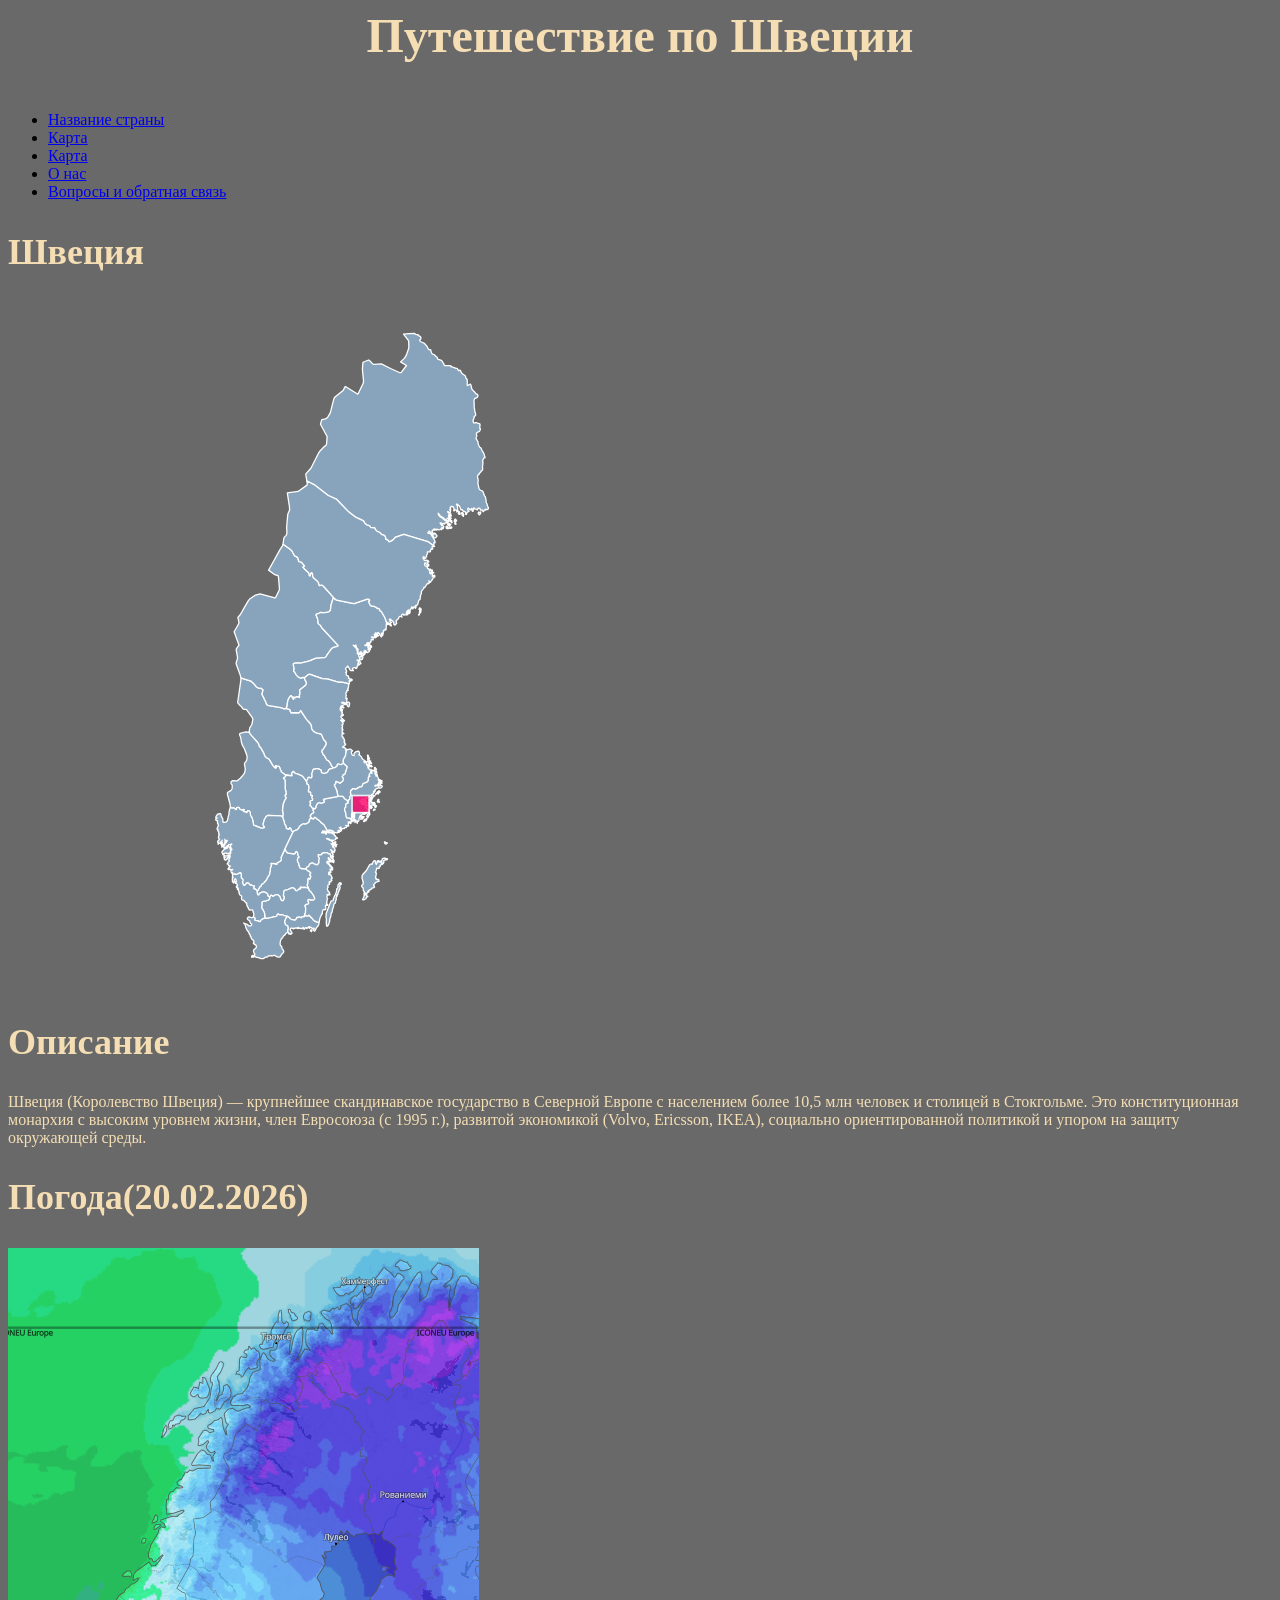
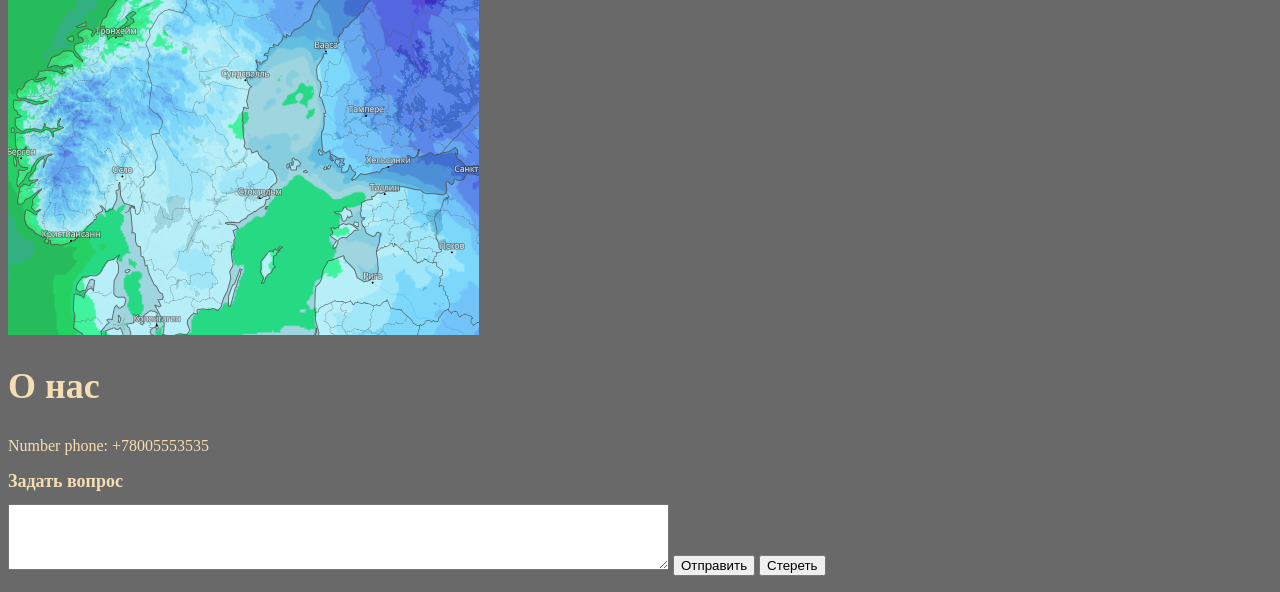
==== commit bd960fc2: "Guide 1.0" ====
--- a/Lab_1/Guide.html
+++ b/Lab_1/Guide.html
@@ -56,6 +56,11 @@
         О нас
       </a>
     </li>
+    <li>
+      <a href="#questions">
+        Вопросы и обратная связь
+      </a>
+    </li>
   </ul>
   
   <div>
@@ -75,6 +80,13 @@
     </p>
   </div>
   <div>
+    <h2>
+      Погода(20.02.2026)
+    </h2>
+    <img src="../data/Без названия (2).png">
+
+  </div>
+  <div>
     <h2 id = "About us">
       О нас
     </h2>
@@ -82,6 +94,12 @@
      Number phone: +78005553535
     </p>
   </div>
-
-
+  <div id ="questions">
+    <h1>Задать вопрос</h1>
+    <form>
+      <textarea cols="80" rows="4"></textarea>
+      <button type="submit">Отправить</button>
+      <button type ="reset">Стереть</button>
+    </form>
+  </div>
 </body>
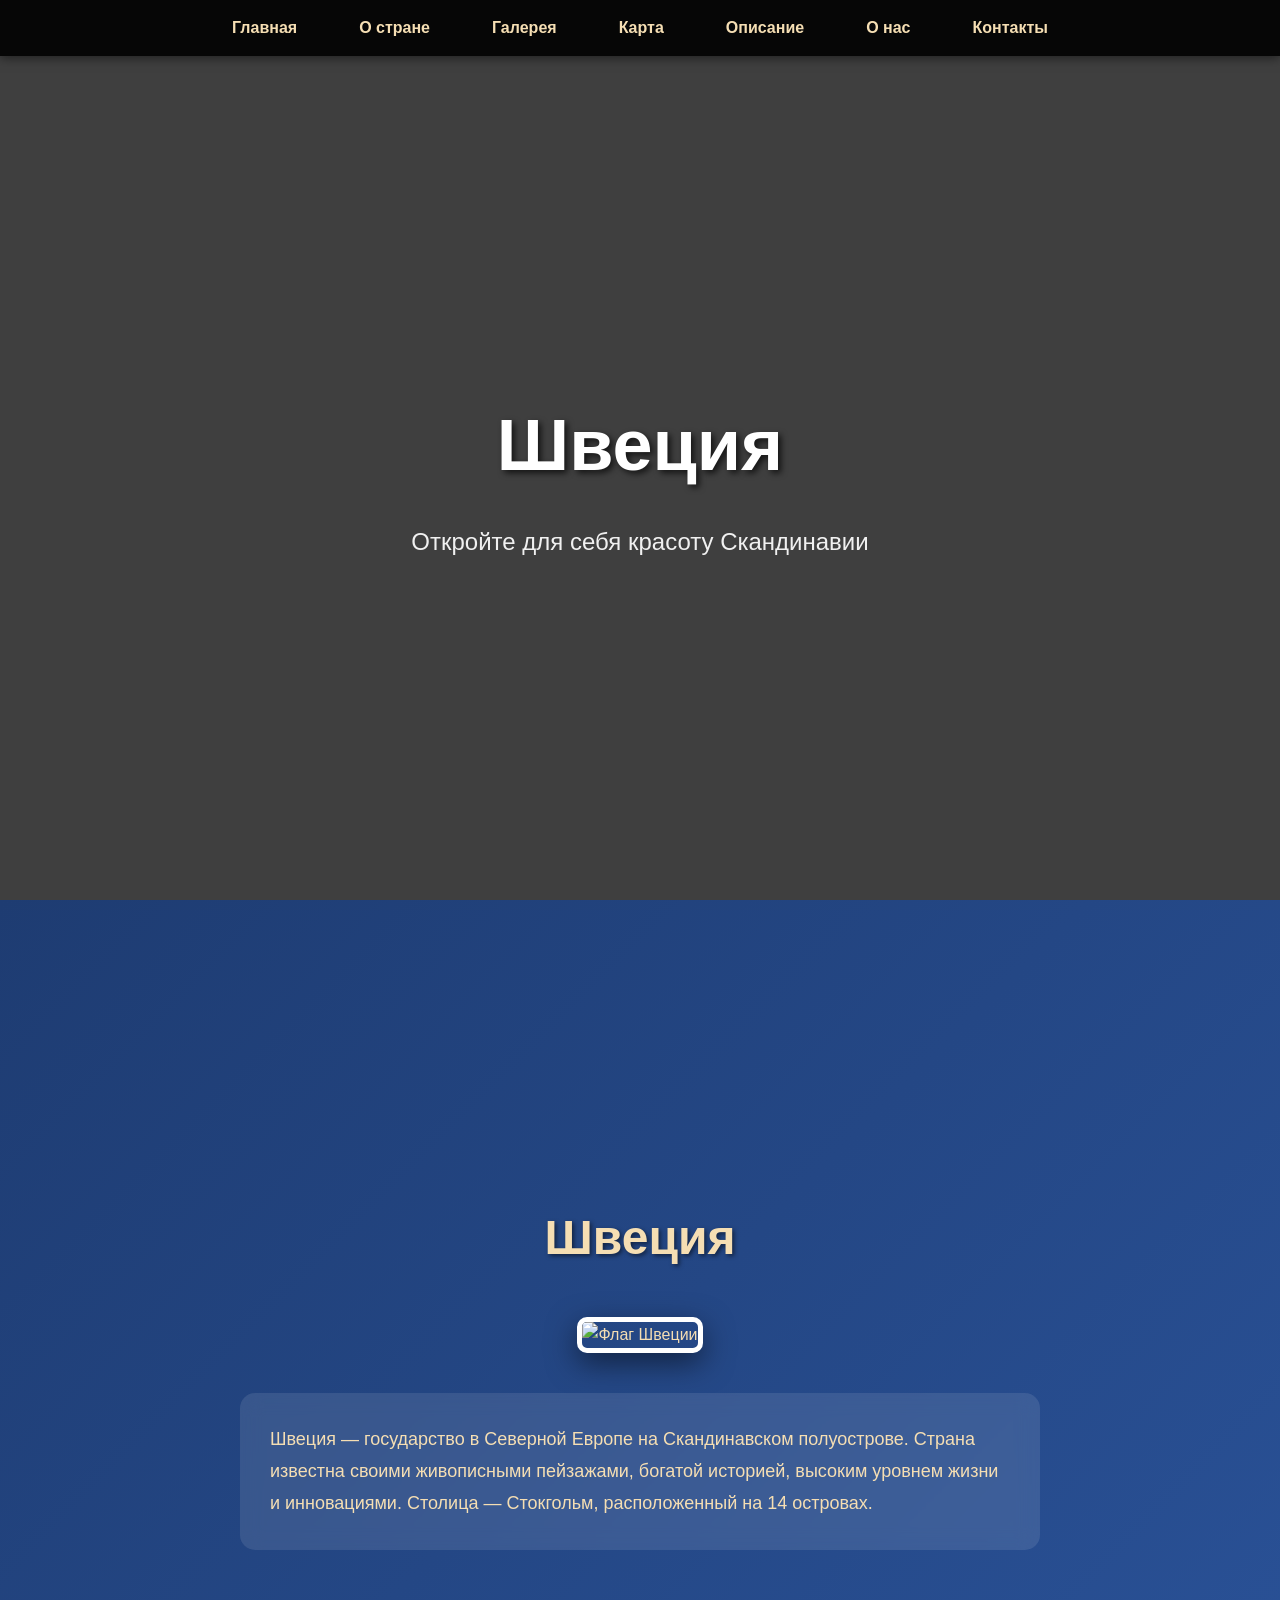
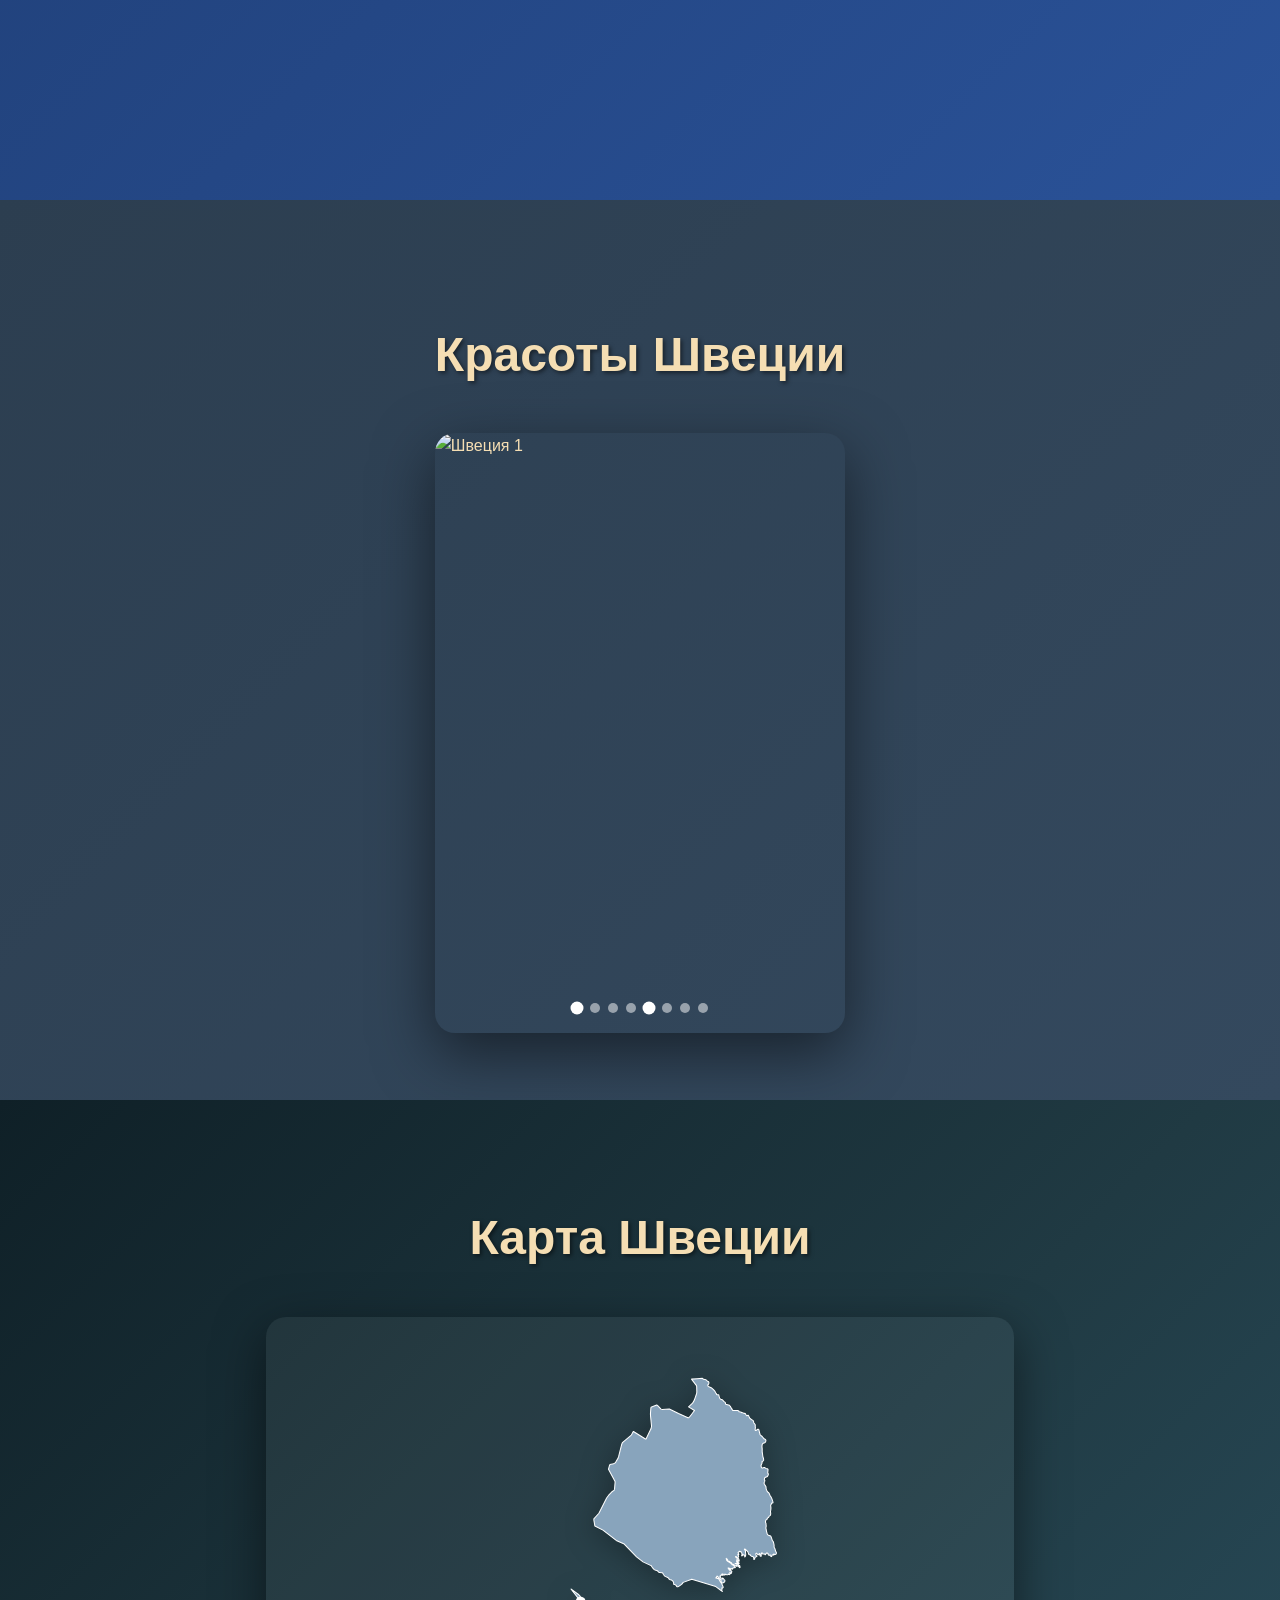
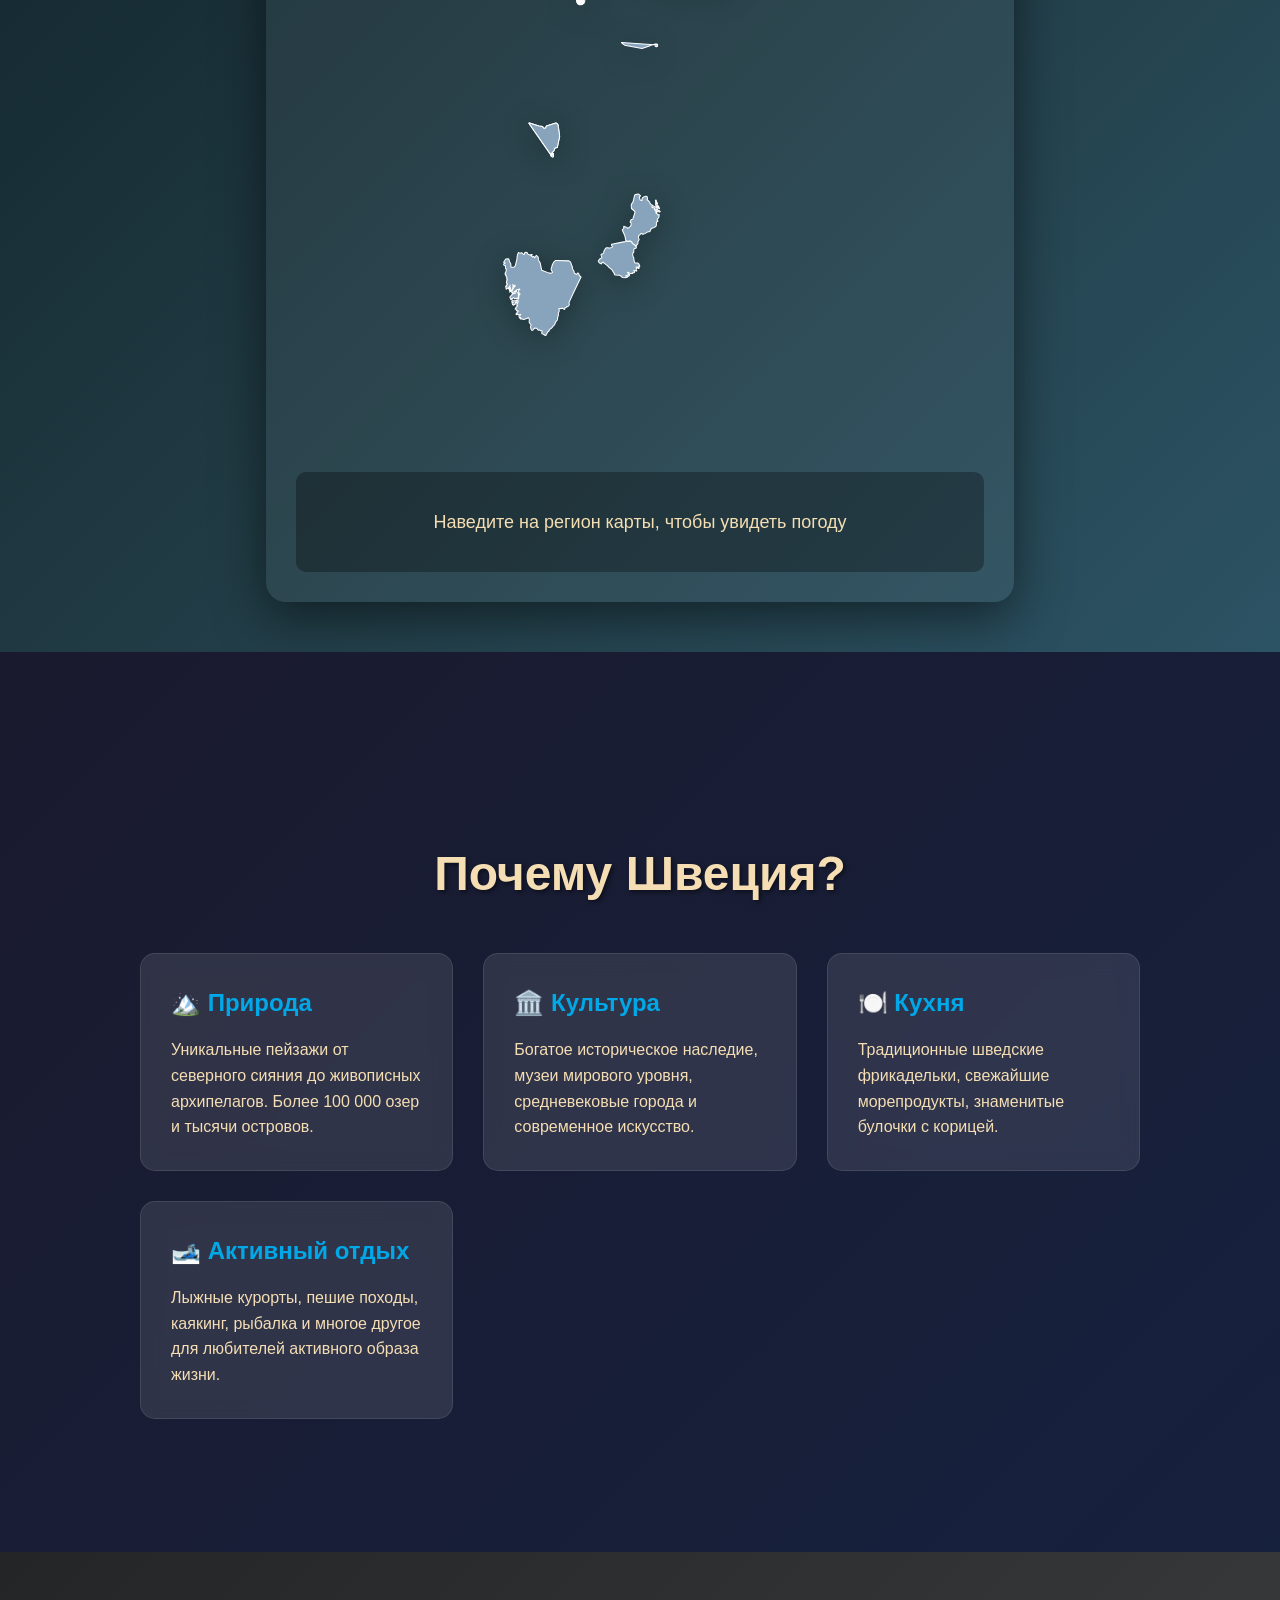
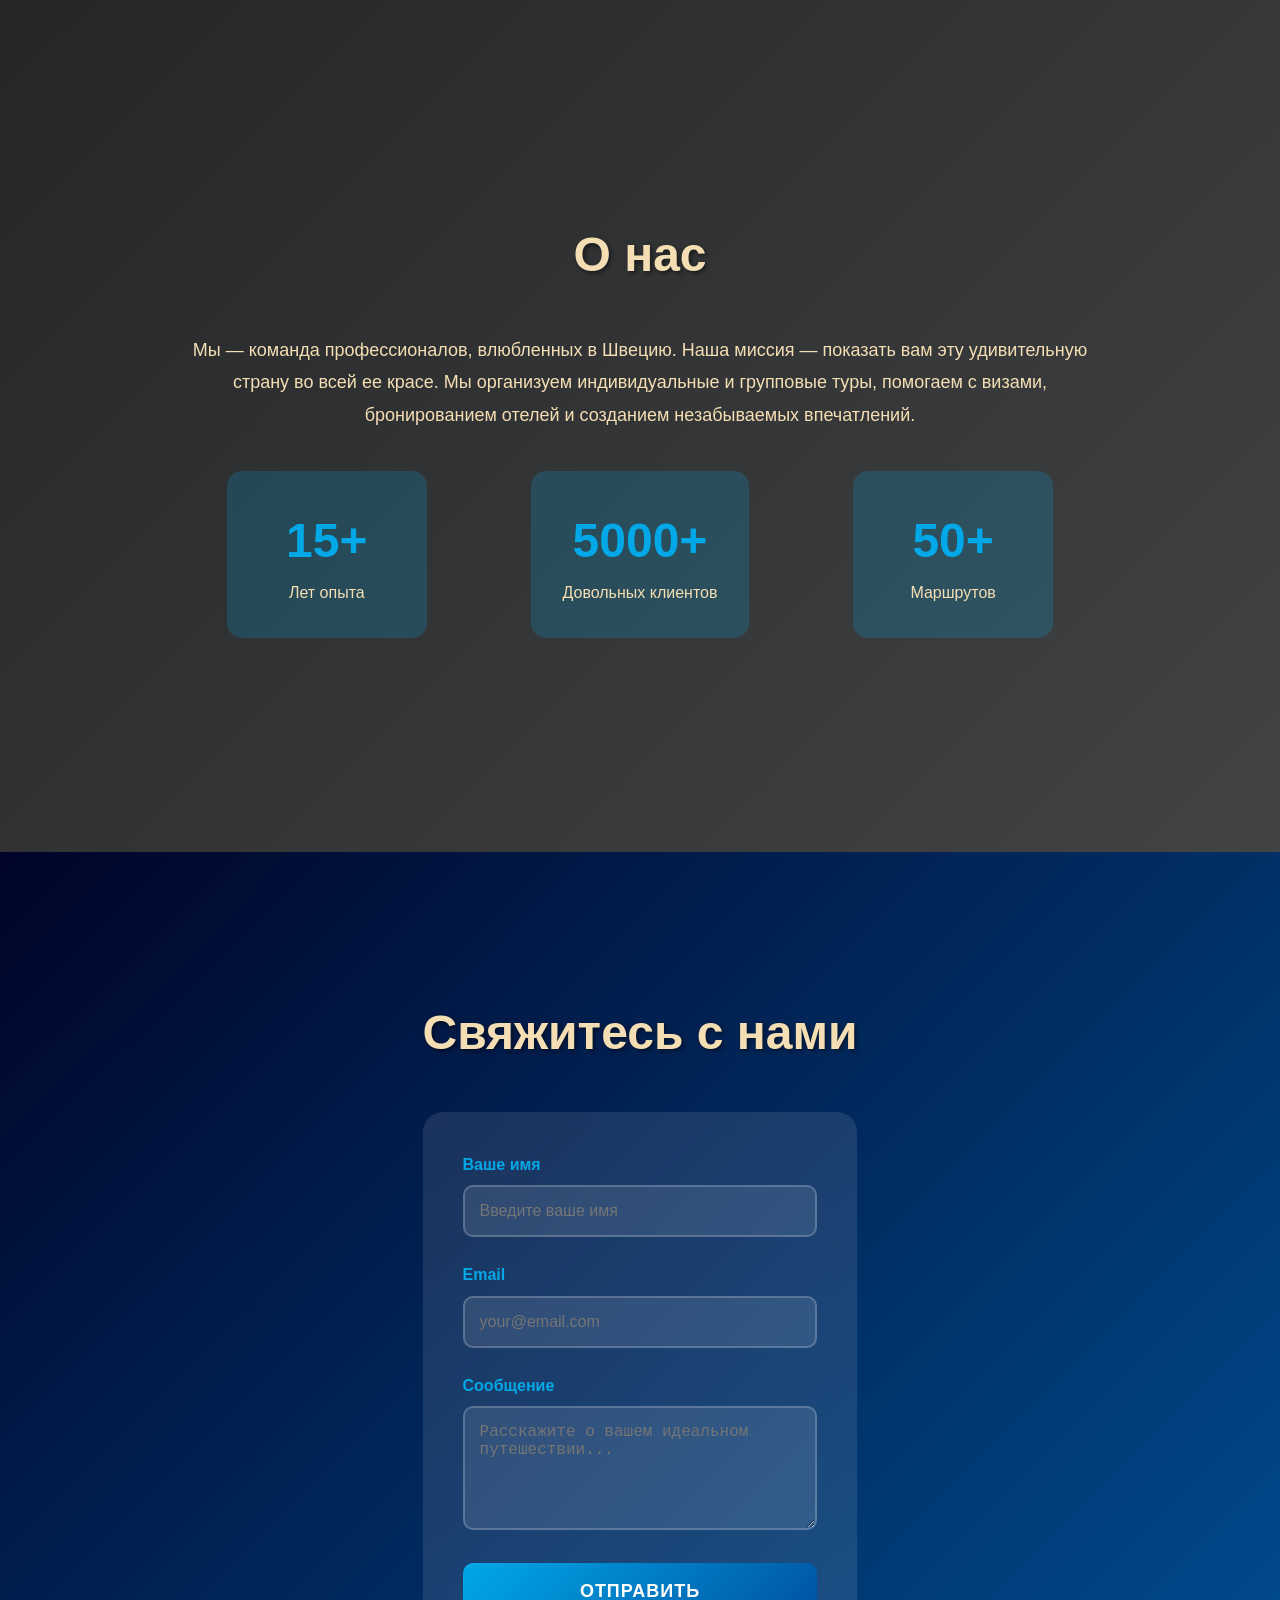
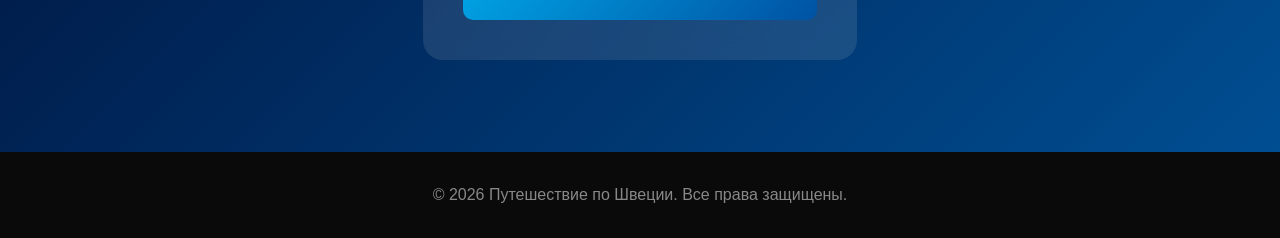
==== commit 1ff20da1: "Map_ test" ====
--- a/Lab_1/Guide.html
+++ b/Lab_1/Guide.html
@@ -1,105 +1,350 @@
+<!DOCTYPE html>
 <html lang="ru">
 <head>
-  <title>
-    Lab 1
-  </title>
-  <meta charset="UTF-8">
-  <style>
-    h1 {
-      color: wheat;
-      font-size: 18;
-      font-family:'Times New Roman', Times, serif;
-    }
-    h2{
-      color: wheat;
-      font-size: 36;
-      font-family:'Times New Roman', Times, serif;
-    }
-    h3{
-      color: wheat;
-      font-size: 48;
-      font-family:'Times New Roman', Times, serif;
-      text-align: center;
-    }
-    body{
-      background-color: #696969;
-    }
-    .BasicText{
-        font-size: 16;
-        font-family: 'Times New Roman', Times, serif;
-        color: wheat;
-    }
-  </style>
+    <meta charset="UTF-8">
+    <meta name="viewport" content="width=device-width, initial-scale=1.0">
+    <title>Путешествие по Швеции</title>
+    <script src="script.js"></script>
+    <style>
+        * { margin: 0; padding: 0; box-sizing: border-box; }
+        html { scroll-behavior: smooth; }
+        body {
+            font-family: 'Segoe UI', Tahoma, Geneva, Verdana, sans-serif;
+            background-color: #696969;
+            color: wheat;
+            line-height: 1.6;
+            overflow-x: hidden;
+        }
+        nav {
+            position: fixed; top: 0; width: 100%;
+            background: rgba(0, 0, 0, 0.9);
+            padding: 15px 0; z-index: 1000;
+            box-shadow: 0 2px 10px rgba(0,0,0,0.5);
+            transition: all 0.3s ease;
+        }
+        nav:hover { background: rgba(0, 0, 0, 0.95); box-shadow: 0 4px 20px rgba(0,0,0,0.7); }
+        nav ul { list-style: none; display: flex; justify-content: center; flex-wrap: wrap; gap: 30px; }
+        nav a {
+            color: wheat; text-decoration: none; font-size: 16px; font-weight: 600;
+            padding: 8px 16px; border-radius: 20px; transition: all 0.3s ease; position: relative;
+        }
+        nav a::before {
+            content: ''; position: absolute; bottom: 0; left: 50%;
+            width: 0; height: 2px; background: #0052a3;
+            transition: all 0.3s ease; transform: translateX(-50%);
+        }
+        nav a:hover { color: #00a8e8; transform: translateY(-2px); background: rgba(0, 82, 163, 0.2); }
+        nav a:hover::before { width: 80%; }
+        section {
+            min-height: 100vh; display: flex; align-items: center; justify-content: center;
+            padding: 100px 20px 50px; position: relative;
+        }
+        h2 {
+            font-size: 48px; color: wheat; text-align: center; margin-bottom: 40px;
+            text-shadow: 2px 2px 4px rgba(0,0,0,0.5); animation: fadeInDown 1s ease;
+        }
+        #hero {
+            background: linear-gradient(rgba(0,0,0,0.4), rgba(0,0,0,0.4)), 
+                        url('https://cdn2.tu-tu.ru/image/pagetree_node_data/1/933d19fe6d8c8decebe675e4a6b64291/') center/cover;
+            background-attachment: fixed; text-align: center;
+        }
+        #hero h1 {
+            font-size: 72px; color: #fff; text-shadow: 3px 3px 6px rgba(0,0,0,0.7);
+            margin-bottom: 20px; animation: fadeInUp 1.5s ease;
+        }
+        #hero p {
+            font-size: 24px; color: #f0f0f0; max-width: 800px; margin: 0 auto;
+            animation: fadeInUp 2s ease;
+        }
+        #country { background: linear-gradient(135deg, #1e3c72 0%, #2a5298 100%); }
+        .flag-container { text-align: center; animation: fadeIn 1.5s ease; }
+        .flag-container img {
+            width: 300px; height: 200px; object-fit: cover; border-radius: 10px;
+            box-shadow: 0 10px 30px rgba(0,0,0,0.5); transition: all 0.4s ease; border: 5px solid #fff;
+        }
+        .flag-container img:hover { transform: scale(1.1) rotate(2deg); box-shadow: 0 15px 40px rgba(0,0,0,0.7); }
+        .country-info {
+            max-width: 800px; margin: 40px auto 0; font-size: 18px; line-height: 1.8;
+            background: rgba(255,255,255,0.1); padding: 30px; border-radius: 15px; backdrop-filter: blur(10px);
+        }
+        #gallery { background: linear-gradient(135deg, #2c3e50 0%, #34495e 100%); overflow: hidden; }
+        .carousel-container {
+            width: 100%; max-width: 1200px; position: relative; overflow: hidden;
+            border-radius: 20px; box-shadow: 0 20px 60px rgba(0,0,0,0.5);
+        }
+        .carousel-track {
+            display: flex; transition: transform 0.6s cubic-bezier(0.4, 0, 0.2, 1);
+            animation: autoScroll 20s infinite;
+        }
+        .carousel-track:hover { animation-play-state: paused; }
+        .carousel-item { min-width: 100%; height: 600px; position: relative; overflow: hidden; }
+        .carousel-item img { width: 100%; height: 100%; object-fit: cover; transition: transform 0.6s ease; }
+        .carousel-item:hover img { transform: scale(1.1); }
+        .carousel-caption {
+            position: absolute; bottom: 0; left: 0; right: 0;
+            background: linear-gradient(to top, rgba(0,0,0,0.8), transparent);
+            padding: 40px 20px 20px; color: #fff; font-size: 24px;
+            transform: translateY(100%); transition: transform 0.4s ease;
+        }
+        .carousel-item:hover .carousel-caption { transform: translateY(0); }
+        @keyframes autoScroll {
+            0%, 20% { transform: translateX(0); } 25%, 45% { transform: translateX(-100%); }
+            50%, 70% { transform: translateX(-200%); } 75%, 95% { transform: translateX(-300%); }
+            100% { transform: translateX(0); }
+        }
+        #map { background: linear-gradient(135deg, #0f2027 0%, #203a43 50%, #2c5364 100%); }
+        .map-container {
+            width: 100%; max-width: 900px; background: rgba(255,255,255,0.05);
+            padding: 30px; border-radius: 20px; box-shadow: 0 15px 50px rgba(0,0,0,0.5);
+        }
+        .map-container svg { width: 100%; height: auto; filter: drop-shadow(0 5px 15px rgba(0,0,0,0.3)); }
+        .map-container path[class*="sm_state"] {
+            fill: #88a4bc; stroke: #ffffff; stroke-width: 1.5;
+            transition: all 0.3s ease; cursor: pointer;
+        }
+        .map-container path[class*="sm_state"]:hover {
+            fill: #00a8e8; stroke: #ffd700; stroke-width: 2.5;
+            filter: drop-shadow(0 0 10px rgba(0, 168, 232, 0.8)); transform: scale(1.02);
+        }
+        .weather-info {
+            margin-top: 30px; padding: 20px; background: rgba(0,0,0,0.3);
+            border-radius: 10px; text-align: center; min-height: 100px;
+            display: flex; align-items: center; justify-content: center;
+            font-size: 18px; transition: all 0.3s ease;
+        }
+        .weather-info:hover { background: rgba(0,0,0,0.5); transform: translateY(-2px); }
+        #description { background: linear-gradient(135deg, #1a1a2e 0%, #16213e 100%); }
+        .description-content { max-width: 1000px; display: grid; grid-template-columns: repeat(auto-fit, minmax(300px, 1fr)); gap: 30px; }
+        .description-card {
+            background: rgba(255,255,255,0.1); padding: 30px; border-radius: 15px;
+            backdrop-filter: blur(10px); transition: all 0.4s ease; border: 1px solid rgba(255,255,255,0.1);
+        }
+        .description-card:hover {
+            transform: translateY(-10px) scale(1.02); box-shadow: 0 20px 40px rgba(0,0,0,0.4);
+            background: rgba(255,255,255,0.15); border-color: #00a8e8;
+        }
+        .description-card h3 { color: #00a8e8; margin-bottom: 15px; font-size: 24px; }
+        #about { background: linear-gradient(135deg, #232526 0%, #414345 100%); }
+        .about-content { max-width: 900px; text-align: center; }
+        .about-text { font-size: 18px; line-height: 1.8; margin-bottom: 30px; }
+        .stats { display: flex; justify-content: space-around; flex-wrap: wrap; gap: 30px; margin-top: 40px; }
+        .stat-item {
+            background: rgba(0, 168, 232, 0.2); padding: 30px; border-radius: 15px;
+            min-width: 200px; transition: all 0.4s ease; border: 2px solid transparent;
+        }
+        .stat-item:hover {
+            transform: scale(1.1) rotate(3deg); border-color: #00a8e8;
+            box-shadow: 0 10px 30px rgba(0, 168, 232, 0.4);
+        }
+        .stat-number { font-size: 48px; font-weight: bold; color: #00a8e8; display: block; }
+        #contacts { background: linear-gradient(135deg, #000428 0%, #004e92 100%); }
+        .contact-form {
+            max-width: 600px; width: 100%; background: rgba(255,255,255,0.1);
+            padding: 40px; border-radius: 20px; backdrop-filter: blur(10px);
+        }
+        .form-group { margin-bottom: 25px; }
+        .form-group label { display: block; margin-bottom: 8px; font-weight: 600; color: #00a8e8; }
+        .form-group input, .form-group textarea {
+            width: 100%; padding: 15px; border: 2px solid rgba(255,255,255,0.2);
+            border-radius: 10px; background: rgba(255,255,255,0.1); color: #fff;
+            font-size: 16px; transition: all 0.3s ease;
+        }
+        .form-group input:focus, .form-group textarea:focus {
+            outline: none; border-color: #00a8e8; background: rgba(255,255,255,0.2);
+            transform: translateY(-2px); box-shadow: 0 5px 15px rgba(0, 168, 232, 0.3);
+        }
+        .submit-btn {
+            width: 100%; padding: 18px; background: linear-gradient(135deg, #00a8e8 0%, #0052a3 100%);
+            border: none; border-radius: 10px; color: #fff; font-size: 18px; font-weight: bold;
+            cursor: pointer; transition: all 0.3s ease; text-transform: uppercase; letter-spacing: 1px;
+        }
+        .submit-btn:hover {
+            transform: translateY(-3px); box-shadow: 0 10px 30px rgba(0, 168, 232, 0.5);
+            background: linear-gradient(135deg, #00c4f0 0%, #0066cc 100%);
+        }
+        .submit-btn:active { transform: translateY(-1px); }
+        footer { background: rgba(0,0,0,0.9); text-align: center; padding: 30px; color: #888; }
+        @keyframes fadeIn { from { opacity: 0; } to { opacity: 1; } }
+        @keyframes fadeInUp { from { opacity: 0; transform: translateY(30px); } to { opacity: 1; transform: translateY(0); } }
+        @keyframes fadeInDown { from { opacity: 0; transform: translateY(-30px); } to { opacity: 1; transform: translateY(0); } }
+        @media (max-width: 768px) {
+            h2 { font-size: 32px; } #hero h1 { font-size: 42px; }
+            .carousel-item { height: 400px; } nav ul { gap: 15px; }
+            nav a { font-size: 14px; padding: 6px 12px; }
+        }
+        .carousel-indicators { position: absolute; bottom: 20px; left: 50%; transform: translateX(-50%); display: flex; gap: 10px; }
+        .indicator { width: 12px; height: 12px; border-radius: 50%; background: rgba(255,255,255,0.5); cursor: pointer; transition: all 0.3s ease; }
+        .indicator:hover, .indicator.active { background: #fff; transform: scale(1.3); }
+    </style>
 </head>
 <body>
-  <h3>
-    Путешествие по Швеции
-  </h3>
-  <ul>
-    <li>
-      <a href="#Country">
-        Название страны
-      </a>
-    </li>
-    <li>
-      <a href="#Map">
-        Карта
-      </a>
-    </li>
-    <li>
-      <a href="#Description">
-        Карта
-      </a>
-    </li>
-    <li>
-      <a href="#About us">
-        О нас
-      </a>
-    </li>
-    <li>
-      <a href="#questions">
-        Вопросы и обратная связь
-      </a>
-    </li>
-  </ul>
-  
-  <div>
-    <h2 id="Country">
-      Швеция 
-    </h2>
-  </div>
-  <div id ="Map">
-    <svg height="688" version="1.1" width="688" xmlns="http://www.w3.org/2000/svg" style="overflow: hidden; position: relative; left: -0.078125px; top: -0.578125px;" viewBox="0 0 688 688" preserveAspectRatio="xMinYMin"><rect x="-2000" y="-2000" width="5000" height="5000" r="0" rx="0" ry="0" fill="#ffffff" stroke="none" transform="matrix(0.688,0,0,0.688,0,0)" stroke-width="1.4534883720930234" style="-webkit-tap-highlight-color: rgba(0, 0, 0, 0); fill-opacity: 0;" fill-opacity="0"></rect><path fill="#88a4bc" stroke="#ffffff" d="M338.5,546.8L339.3,546.5999999999999L353.1,550.9999999999999L358.5,555.9999999999999L360.7,559.1999999999999L364.9,561.5999999999999L367.9,561.3999999999999L370.9,564.0999999999999L370.2,565.6999999999999L369.2,570.4999999999999L371.7,574.9999999999999L372.8,577.6999999999999L374.3,580.3L375.1,582.3L375.8,584.6999999999999L377.7,586.4L398.59999999999997,590.1L401.2,591.3000000000001L404.2,590.7L409.9,592.5L410.29999999999995,595L410.9,596L411,596.7L411.2,597L423.09999999999997,597L423.49999999999994,596.7L423.8999999999999,596L424.3999999999999,595.5L425.5999999999999,593.7L426.5999999999999,595.5L427.0999999999999,595.9L427.3999999999999,596.8L433.69999999999993,606.3L439.29999999999995,612.5999999999999L440.49999999999994,614.3999999999999L441.09999999999997,616.4999999999999L441.29999999999995,618.3999999999999L441.29999999999995,619.2999999999998L441.29999999999995,619.7999999999998L441.29999999999995,619.9999999999999L443.29999999999995,622.8999999999999L444.29999999999995,624.0999999999999L447.9,626.0999999999999L454,627.5999999999999L455.1,628.0999999999999L455.90000000000003,629.3999999999999L456.70000000000005,630.8999999999999L457.90000000000003,633.5999999999999L458.3,634.8999999999999L459.6,636.6999999999998L461.20000000000005,638.4999999999998L462.1,639.6999999999998L462.6,640.8999999999999L462.70000000000005,641.6999999999998L462.6,642.4999999999998L462.3,643.6999999999998L462.2,643.8999999999999L461.59999999999997,644.4999999999999L461.09999999999997,645.2999999999998L460.7,646.3999999999999L458.3,649.9999999999999L456.6,651.3999999999999L456.40000000000003,653.2999999999998L456.50000000000006,654.1999999999998L458.00000000000006,657.3999999999999L458.50000000000006,658.0999999999999L458.80000000000007,658.3999999999999L459.20000000000005,658.5999999999999L459.40000000000003,658.8L459.6,659L462.5,664.1L463.4,665.3000000000001L464.09999999999997,666.0000000000001L464.59999999999997,666.1000000000001L465.09999999999997,666.3000000000002L465.79999999999995,666.9000000000002L466.79999999999995,667.9000000000002L468.49999999999994,670.2000000000002L469.09999999999997,671.3000000000002L469.9,673.2000000000002L470.4,674.2000000000002L470.9,674.9000000000002L471.5,675.5000000000002L471.8,675.9000000000002L472.1,676.6000000000003L472.20000000000005,677.4000000000002L471.6,677.8000000000002L467.20000000000005,679.0000000000002L466.1,680.3000000000002L464.70000000000005,683.0000000000002L464.00000000000006,683.7000000000003L463.20000000000005,684.2000000000003L461.40000000000003,684.8000000000003L460.1,685.0000000000003L457.1,684.7000000000004L456.6,684.4000000000004L455.70000000000005,683.8000000000004L455.40000000000003,683.4000000000004L455.3,682.9000000000004L455.3,682.4000000000004L455.2,682.0000000000005L455,680.6000000000005L454.3,679.8000000000005L453.8,679.6000000000005L452.8,679.3000000000005L452.3,679.0000000000006L452,678.7000000000006L451.3,678.9000000000007L450.7,678.5000000000007L449.59999999999997,678.2000000000007L448.79999999999995,678.2000000000007L448.09999999999997,678.3000000000008L446.29999999999995,679.1000000000007L446.09999999999997,679.1000000000007L445.29999999999995,678.9000000000007L444.69999999999993,678.9000000000007L444.0999999999999,679.3000000000006L442.69999999999993,680.8000000000006L442.69999999999993,681.3000000000006L442.79999999999995,681.6000000000006L442.9,681.9000000000005L442.4,683.4000000000005L442,684.2000000000005L441.5,685.0000000000005L441.4,685.5000000000005L441.5,685.9000000000004L441.8,686.4000000000004L441.90000000000003,686.8000000000004L441.90000000000003,687.1000000000004L441.90000000000003,687.4000000000003L441.90000000000003,689.7000000000003L441.8,690.1000000000003L441.5,690.7000000000003L440.7,691.6000000000003L440.09999999999997,691.9000000000002L439.59999999999997,691.8000000000002L438.79999999999995,691.3000000000002L437.99999999999994,690.9000000000002L436.8999999999999,690.9000000000002L436.19999999999993,691.4000000000002L435.8999999999999,692.1000000000003L435.69999999999993,693.2000000000003L435.49999999999994,693.9000000000003L434.69999999999993,694.7000000000003L434.3999999999999,695.3000000000003L434.0999999999999,695.9000000000003L433.7999999999999,696.8000000000003L428.0999999999999,689.5000000000003L427.7999999999999,689.2000000000004L427.1999999999999,688.8000000000004L420.4999999999999,685.8000000000004L417.7999999999999,685.1000000000004L416.3999999999999,684.3000000000004L415.7999999999999,683.8000000000004L415.5999999999999,683.5000000000005L415.4999999999999,683.1000000000005L415.4999999999999,682.8000000000005L415.4999999999999,682.6000000000005L415.39999999999986,682.4000000000004L414.89999999999986,682.4000000000004L414.29999999999984,682.6000000000005L412.99999999999983,683.7000000000005L412.59999999999985,684.9000000000005L412.39999999999986,686.1000000000006L412.9999999999999,688.3000000000006L412.1999999999999,688.6000000000006L411.39999999999986,688.6000000000006L403.29999999999984,687.5000000000006L397.39999999999986,683.2000000000006L396.79999999999984,681.3000000000006L395.99999999999983,680.1000000000006L395.8999999999998,679.4000000000005L394.99999999999983,677.1000000000006L394.3999999999998,675.8000000000006L393.99999999999983,675.2000000000006L393.49999999999983,674.9000000000007L390.8999999999998,674.6000000000007L389.2999999999998,674.0000000000007L388.9999999999998,673.9000000000007L388.7999999999998,674.0000000000007L388.69999999999976,674.4000000000007L388.89999999999975,674.9000000000007L389.19999999999976,675.4000000000007L390.09999999999974,676.5000000000007L390.19999999999976,676.8000000000006L389.9999999999998,677.0000000000007L389.4999999999998,677.4000000000007L388.89999999999975,677.7000000000006L388.19999999999976,677.3000000000006L384.89999999999975,673.8000000000006L379.59999999999974,664.8000000000006L378.69999999999976,664.1000000000006L375.2999999999998,662.4000000000005L374.5999999999998,661.8000000000005L374.1999999999998,661.3000000000005L372.99999999999983,659.3000000000005L372.8999999999998,659.1000000000005L372.3999999999998,657.7000000000005L371.3999999999998,655.3000000000005L367.1999999999998,647.8000000000005L366.6999999999998,647.3000000000005L366.29999999999984,647.0000000000006L365.79999999999984,646.8000000000005L365.49999999999983,646.4000000000005L365.1999999999998,645.9000000000005L364.29999999999984,642.9000000000005L363.59999999999985,641.4000000000005L362.1999999999999,639.5000000000006L351.89999999999986,628.0000000000006L351.4999999999999,627.1000000000006L350.5999999999999,624.7000000000006L350.4999999999999,624.5000000000006L350.5999999999999,624.2000000000006L351.19999999999993,620.0000000000006L351.29999999999995,619.1000000000006L351.59999999999997,618.5000000000006L353.79999999999995,615.2000000000006L354.4,613.8000000000006L354.9,612.0000000000007L355.9,606.0000000000007L355.79999999999995,605.3000000000006L355.49999999999994,604.7000000000006L347.49999999999994,593.5000000000006L346.59999999999997,592.6000000000006L345.59999999999997,592.2000000000006L343.59999999999997,592.1000000000006L342.4,591.8000000000006L341.5,591.3000000000006L339.2,588.0000000000007L337.7,586.9000000000007L334.2,583.0000000000007L333.8,582.1000000000007L336.2,565.8000000000008L338.5,549.2000000000007L338.5,546.8000000000008Z" class="sm_state sm_state_SEW" opacity="1" stroke-opacity="1" stroke-width="1.8750000000000002" stroke-linejoin="round" transform="matrix(0.688,0,0,0.688,0,0)" style="-webkit-tap-highlight-color: rgba(0, 0, 0, 0); opacity: 1; cursor: pointer; stroke-opacity: 1; stroke-linejoin: round; fill-opacity: 1;" fill-opacity="1"></path><path fill="#88a4bc" stroke="#ffffff" d="M619.8,355.2L618.8,354.59999999999997L610.1999999999999,348.2L575.3,337.59999999999997L562.8,342.09999999999997L560.5,345.09999999999997L556.8,347.59999999999997L555,348.4L554.3,348.59999999999997L553.6999999999999,348.4L553.1999999999999,348L553.0999999999999,347.9L553.0999999999999,347.79999999999995L553.0999999999999,347.59999999999997L553.0999999999999,347.29999999999995L553.0999999999999,347.09999999999997L552.8999999999999,346.9L552.4999999999999,346.59999999999997L552.2999999999998,346.4L551.5999999999998,345.9L551.4999999999998,345.7L550.4999999999998,345.2L549.5999999999998,345.2L548.9999999999998,344.7L548.7999999999997,342.5L548.3999999999997,341.2L547.5999999999998,340.09999999999997L545.8999999999997,338.7L542.6999999999997,337.8L540.9999999999997,335.40000000000003L535.9999999999997,333.00000000000006L534.2999999999996,331.00000000000006L534.0999999999996,330.70000000000005L533.1999999999996,328.90000000000003L532.8999999999996,328.40000000000003L532.2999999999996,328.1L528.0999999999996,327.90000000000003L527.0999999999996,327.3L525.1999999999996,325.1L521.8999999999996,324.20000000000005L520.2999999999996,323.20000000000005L518.6999999999996,321.50000000000006L517.1999999999996,319.40000000000003L516.5999999999996,317.90000000000003L515.9999999999995,317.8L504.3999999999995,312.3L494.99999999999955,305L477.09999999999957,286.4L465.49999999999955,281.2L446.19999999999953,266.2L435.19999999999953,260.59999999999997L434.3999999999995,260.2L432.99999999999955,252L432.8999999999995,249.9L440.2999999999995,241.6L451.4999999999995,219.4L454.1999999999995,215.8L459.7999999999995,210L461.5999999999995,208.8L462.4999999999995,207.9L462.9999999999995,206.6L463.7999999999995,196.5L463.5999999999995,195.1L454.19999999999953,177.6L455.79999999999956,171.79999999999998L456.3999999999996,170.79999999999998L461.4999999999996,169.79999999999998L463.3999999999996,168.79999999999998L464.9999999999996,166.89999999999998L468.1999999999996,161.49999999999997L468.7999999999996,159.79999999999998L473.4999999999996,141.29999999999998L474.0999999999996,139.7L474.89999999999964,138.6L487.39999999999964,128.1L489.7999999999996,123.39999999999999L490.4999999999996,122.8L499.1999999999996,128.3L507.8999999999996,133.8L508.6999999999996,133.60000000000002L509.59999999999957,132.10000000000002L510.49999999999955,130.10000000000002L516.0999999999996,118.50000000000003L516.7999999999996,115.20000000000003L515.1999999999996,99.00000000000003L515.1999999999996,96.50000000000003L515.7999999999996,88.90000000000003L515.9999999999997,87.90000000000003L516.2999999999996,87.40000000000003L516.7999999999996,87.20000000000003L524.2999999999996,84.30000000000003L525.6999999999996,85.30000000000003L530.5999999999996,90.30000000000003L532.2999999999996,90.80000000000003L542.5999999999996,90.00000000000003L555.9999999999995,96.70000000000003L569.6999999999996,102.80000000000003L570.8999999999996,102.70000000000003L572.0999999999997,101.70000000000003L579.1999999999997,92.30000000000003L570.5999999999997,87.00000000000003L576.3999999999996,81.60000000000002L578.9999999999997,77.20000000000002L582.0999999999997,68.30000000000001L582.4999999999997,66.60000000000001L582.5999999999997,65.00000000000001L582.3999999999996,57.600000000000016L582.0999999999997,56.100000000000016L574.8999999999996,46.70000000000002L582.7999999999996,46.100000000000016L590.6999999999996,45.500000000000014L592.2999999999996,47.000000000000014L595.8999999999996,47.600000000000016L597.9999999999997,49.70000000000002L599.3999999999996,50.20000000000002L600.0999999999997,51.30000000000002L600.0999999999997,52.90000000000002L599.5999999999997,54.20000000000002L598.6999999999997,54.70000000000002L598.5999999999997,56.40000000000002L599.2999999999997,57.40000000000002L604.2999999999997,59.60000000000002L606.7999999999997,61.90000000000002L608.6999999999997,64.00000000000001L610.4999999999997,67.40000000000002L610.8999999999996,67.90000000000002L611.0999999999997,68.10000000000002L611.2999999999997,68.80000000000003L611.3999999999997,69.10000000000002L611.6999999999997,69.30000000000003L613.7999999999997,69.30000000000003L614.4999999999998,69.70000000000003L614.6999999999998,70.50000000000003L614.8999999999999,71.50000000000003L615.7999999999998,74.10000000000002L616.1999999999998,74.90000000000002L617.1999999999998,75.80000000000003L619.4999999999998,76.50000000000003L622.1999999999998,79.30000000000003L623.8999999999999,80.50000000000003L624.4999999999999,83.10000000000002L629.9999999999999,84.80000000000003L631.3999999999999,86.50000000000003L631.5999999999999,87.00000000000003L632.3999999999999,88.30000000000003L632.8999999999999,89.10000000000002L633.1999999999998,89.60000000000002L633.3999999999999,89.60000000000002L633.5999999999999,89.90000000000002L633.5999999999999,90.40000000000002L633.5999999999999,91.00000000000001L633.6999999999999,91.40000000000002L634.6999999999999,92.30000000000003L641.6999999999999,92.40000000000002L643.8,93.00000000000001L643.9,93.20000000000002L643.8,94.00000000000001L644,94.20000000000002L646.4,94.40000000000002L648.3,95.50000000000001L649.6999999999999,95.70000000000002L650.9,96.60000000000002L651.5,96.60000000000002L652,96.40000000000002L652.6,96.40000000000002L653.4,97.30000000000003L654.3,98.80000000000003L655.1999999999999,99.90000000000002L656.9999999999999,99.10000000000002L657.7999999999998,99.90000000000002L659.0999999999998,102.70000000000002L659.8999999999997,103.90000000000002L664.3999999999997,107.10000000000002L664.8999999999997,107.70000000000002L665.0999999999998,108.40000000000002L665.1999999999998,109.10000000000002L665.2999999999998,109.80000000000003L665.6999999999998,110.60000000000002L667.0999999999998,112.30000000000003L667.5999999999998,113.70000000000003L667.3999999999997,115.60000000000004L667.6999999999997,116.20000000000003L667.6999999999997,116.80000000000003L667.4999999999997,118.90000000000002L667.3999999999996,119.60000000000002L667.3999999999996,120.10000000000002L667.4999999999997,120.80000000000003L667.4999999999997,121.00000000000003L667.6999999999997,121.00000000000003L667.8999999999997,121.50000000000003L668.4999999999998,121.50000000000003L671.0999999999998,119.60000000000002L672.1999999999998,119.50000000000003L672.5999999999998,120.10000000000002L672.8999999999997,121.00000000000003L674.0999999999998,125.80000000000003L674.1999999999998,126.50000000000003L674.4999999999998,127.20000000000003L676.6999999999998,129.40000000000003L677.5999999999998,130.10000000000002L680.2999999999998,133.50000000000003L682.3999999999999,134.40000000000003L682.9999999999999,135.40000000000003L682.8999999999999,136.80000000000004L682.1999999999998,138.40000000000003L681.1999999999998,139.20000000000005L678.9999999999998,140.00000000000006L677.9999999999998,140.90000000000006L677.4999999999998,142.30000000000007L677.2999999999997,144.20000000000007L677.3999999999997,146.20000000000007L677.5999999999998,147.80000000000007L677.5999999999998,152.60000000000008L677.6999999999998,153.60000000000008L677.9999999999998,154.80000000000007L678.3999999999997,158.00000000000006L678.5999999999998,159.30000000000007L679.2999999999998,161.40000000000006L679.5999999999998,162.70000000000007L679.6999999999998,164.60000000000008L679.0999999999998,165.4000000000001L677.9999999999998,166.2000000000001L677.1999999999998,167.1000000000001L677.5999999999998,168.1000000000001L676.9999999999998,169.7000000000001L676.2999999999997,171.1000000000001L675.8999999999997,172.6000000000001L676.2999999999997,174.6000000000001L677.2999999999997,175.90000000000012L678.4999999999998,175.80000000000013L679.6999999999998,175.30000000000013L680.8999999999999,175.20000000000013L682.9999999999999,176.50000000000014L684.9999999999999,176.90000000000015L685.6999999999999,177.20000000000016L686.0999999999999,177.80000000000015L685.9999999999999,179.60000000000016L685.6999999999999,181.80000000000015L685.6999999999999,183.60000000000016L686.6999999999999,184.30000000000015L685.9999999999999,186.80000000000015L685.1999999999999,188.10000000000016L681.6999999999999,189.70000000000016L681.1999999999999,190.40000000000015L680.9,191.60000000000014L680.8,193.20000000000013L681,193.70000000000013L681.5,194.00000000000014L681.3,195.00000000000014L681,195.90000000000015L680.7,196.60000000000014L680.3000000000001,197.20000000000013L680.5000000000001,198.80000000000013L681.0000000000001,199.80000000000013L681.7000000000002,200.70000000000013L682.5000000000001,202.30000000000013L682.8000000000001,202.60000000000014L683.1,203.10000000000014L683.2,204.00000000000014L683.2,205.00000000000014L683.3000000000001,205.60000000000014L683.4000000000001,206.20000000000013L683.6000000000001,206.90000000000012L684.7000000000002,209.40000000000012L685.4000000000002,210.70000000000013L686.0000000000002,211.20000000000013L686.9000000000002,211.60000000000014L687.6000000000003,212.60000000000014L689.4000000000002,216.60000000000014L690.6000000000003,218.20000000000013L691.2000000000003,219.40000000000012L692.0000000000002,221.40000000000012L693.2000000000003,225.20000000000013L693.3000000000003,225.80000000000013L693.2000000000003,226.5000000000001L692.7000000000003,226.7000000000001L692.0000000000002,226.7000000000001L691.4000000000002,226.9000000000001L690.9000000000002,228.3000000000001L689.9000000000002,230.00000000000009L689.9000000000002,230.60000000000008L690.3000000000002,233.4000000000001L690.3000000000002,234.9000000000001L690.1000000000001,236.50000000000009L689.9000000000001,237.9000000000001L689.6000000000001,239.10000000000008L689.8000000000002,240.50000000000009L690.0000000000002,241.9000000000001L689.9000000000002,243.2000000000001L689.6000000000003,244.3000000000001L689.0000000000002,245.00000000000009L687.4000000000002,246.20000000000007L687.3000000000002,247.00000000000009L686.7000000000002,247.8000000000001L685.8000000000002,248.3000000000001L685.0000000000002,248.9000000000001L685.0000000000002,250.2000000000001L684.3000000000002,250.5000000000001L683.4000000000002,251.2000000000001L682.7000000000002,252.3000000000001L682.4000000000002,254.00000000000009L682.5000000000002,255.00000000000009L683.1000000000003,256.4000000000001L683.2000000000003,257.1000000000001L683.2000000000003,258.2000000000001L683.4000000000003,259.5000000000001L683.4000000000003,260.60000000000014L683.3000000000003,261.40000000000015L683.0000000000003,262.40000000000015L683.0000000000003,263.10000000000014L683.1000000000004,263.90000000000015L683.5000000000003,265.60000000000014L683.8000000000003,267.60000000000014L684.8000000000003,271.40000000000015L685.6000000000003,272.70000000000016L686.7000000000003,273.60000000000014L689.9000000000003,274.8000000000001L690.5000000000003,275.8000000000001L692.2000000000004,280.8000000000001L692.4000000000004,281.40000000000015L692.8000000000004,281.90000000000015L693.5000000000005,282.70000000000016L693.8000000000004,283.20000000000016L694.1000000000004,284.3000000000002L694.9000000000003,288.00000000000017L694.9000000000003,289.1000000000002L694.9000000000003,290.8000000000002L695.5000000000003,292.20000000000016L696.3000000000003,293.70000000000016L697.0000000000003,296.60000000000014L698.2000000000004,298.70000000000016L698.2000000000004,300.10000000000014L697.5000000000003,301.40000000000015L696.4000000000003,301.60000000000014L694.2000000000003,301.0000000000001L694.4000000000003,301.5000000000001L694.5000000000003,301.7000000000001L694.5000000000003,301.9000000000001L694.8000000000003,302.0000000000001L694.1000000000003,302.5000000000001L692.6000000000003,302.10000000000014L691.9000000000002,302.60000000000014L691.7000000000002,303.0000000000001L691.5000000000001,304.2000000000001L691.3000000000001,304.6000000000001L691.0000000000001,304.7000000000001L690.7000000000002,304.5000000000001L690.5000000000001,304.2000000000001L690.0000000000001,304.0000000000001L689.7000000000002,303.7000000000001L689.5000000000001,303.3000000000001L689.4000000000001,302.8000000000001L689.3000000000001,302.10000000000014L689.1,302.10000000000014L688.8000000000001,302.60000000000014L687.3000000000001,302.5000000000001L686.6,302.3000000000001L686.3000000000001,301.3000000000001L686.0000000000001,300.10000000000014L685.3000000000001,299.60000000000014L683.8000000000001,299.5000000000001L683.3000000000001,299.9000000000001L682.6,301.5000000000001L682.1,302.0000000000001L681.8000000000001,302.0000000000001L681.6,301.7000000000001L681.4,301.3000000000001L681.3,301.0000000000001L678.9,301.0000000000001L677.6,300.60000000000014L677.7,299.5000000000001L677.5,299.2000000000001L677.1,299.3000000000001L676.7,299.5000000000001L676.8000000000001,299.60000000000014L676.5000000000001,300.60000000000014L676.3000000000001,300.8000000000001L676.1,300.90000000000015L675.9,301.10000000000014L675.6999999999999,301.60000000000014L675.9999999999999,301.90000000000015L676.0999999999999,302.3000000000001L676.1999999999999,302.90000000000015L676.0999999999999,303.60000000000014L675.9999999999999,304.20000000000016L675.8999999999999,304.3000000000002L675.5999999999999,304.20000000000016L675.0999999999999,304.10000000000014L674.4999999999999,303.60000000000014L674.1999999999999,302.5000000000001L674.0999999999999,301.10000000000014L674.1999999999999,300.10000000000014L673.5999999999999,300.20000000000016L673.0999999999999,300.8000000000002L672.6999999999999,301.50000000000017L672.3,302.00000000000017L671.5999999999999,302.1000000000002L670.9999999999999,301.50000000000017L669.7999999999998,300.1000000000002L669.2999999999998,299.7000000000002L668.7999999999998,299.7000000000002L668.3999999999999,300.30000000000024L668.3999999999999,301.60000000000025L668.5999999999999,302.5000000000002L669.0999999999999,303.10000000000025L670.0999999999999,304.10000000000025L669.5999999999999,304.40000000000026L667.6999999999999,305.40000000000026L667.4,305.80000000000024L666.8,306.60000000000025L666.8,308.0000000000002L666,308.80000000000024L665.2,308.60000000000025L665.5,307.10000000000025L664.6,305.10000000000025L664.2,304.60000000000025L662.5,304.40000000000026L661.2,303.60000000000025L660.9000000000001,303.30000000000024L660.3000000000001,302.0000000000002L659.8000000000001,301.80000000000024L659.1,302.10000000000025L658.6,302.0000000000002L657.9,301.2000000000002L657,298.1000000000002L656.3,297.00000000000017L652.9,293.90000000000015L652.3,293.70000000000016L651.6999999999999,293.90000000000015L652.0999999999999,294.70000000000016L652.8999999999999,295.70000000000016L653.1999999999998,296.50000000000017L653.2999999999998,297.1000000000002L653.3999999999999,299.00000000000017L653.4999999999999,300.00000000000017L653.6999999999999,300.70000000000016L653.6999999999999,301.50000000000017L653.5999999999999,302.6000000000002L653.3999999999999,303.6000000000002L653.0999999999999,304.4000000000002L652.5999999999999,304.9000000000002L652.1999999999999,305.1000000000002L652.3,303.4000000000002L651.5999999999999,302.5000000000002L649.8,302.0000000000002L649.4,302.30000000000024L648.4,303.5000000000002L648,303.60000000000025L647.8,303.0000000000002L648,302.10000000000025L648.4,301.40000000000026L648.6,301.0000000000003L648.2,300.1000000000003L647.8000000000001,299.5000000000003L646.8000000000001,298.5000000000003L646.8000000000001,298.3000000000003L647.0000000000001,297.5000000000003L644.8000000000001,297.0000000000003L643.7,297.2000000000003L643.6,298.5000000000003L642.4,299.0000000000003L643.6,301.0000000000003L643.6,301.90000000000026L643.2,302.0000000000003L642.2,301.6000000000003L642.5,302.3000000000003L643,303.9000000000003L643.4,304.6000000000003L642.4,306.5000000000003L641.1999999999999,305.90000000000026L639.9,304.7000000000003L638.8,304.60000000000025L639.5,305.80000000000024L640.1,306.5000000000002L640.8000000000001,306.9000000000002L642.8000000000001,307.4000000000002L643.5000000000001,307.9000000000002L643.9000000000001,309.1000000000002L644.3000000000001,311.2000000000002L643.9000000000001,311.1000000000002L643.5000000000001,311.1000000000002L643.1000000000001,311.3000000000002L642.8000000000002,311.70000000000016L642.5000000000002,309.90000000000015L641.8000000000002,309.10000000000014L641.0000000000002,309.0000000000001L640.3000000000002,309.7000000000001L640.5000000000002,310.0000000000001L640.6000000000003,310.5000000000001L640.6000000000003,311.10000000000014L640.3000000000003,311.70000000000016L640.5000000000003,312.10000000000014L640.8000000000003,312.70000000000016L641.1000000000003,314.20000000000016L640.4000000000002,314.60000000000014L638.2000000000002,314.70000000000016L640.5000000000001,315.60000000000014L641.6000000000001,315.70000000000016L642.2000000000002,314.20000000000016L642.0000000000001,313.40000000000015L641.3000000000001,312.40000000000015L641.1,311.70000000000016L641.4,311.10000000000014L641.9,311.40000000000015L642.3,312.10000000000014L642.5999999999999,312.70000000000016L642.3999999999999,313.20000000000016L643.9999999999999,314.00000000000017L644.1999999999999,314.50000000000017L642.8,315.6000000000002L642.5999999999999,316.2000000000002L642.8999999999999,316.80000000000024L643.5999999999999,317.30000000000024L644.8,317.7000000000002L645,318.0000000000002L645.2,318.80000000000024L645.5,320.2000000000002L644.8,320.80000000000024L644.1999999999999,320.2000000000002L643.6999999999999,319.2000000000002L643.0999999999999,318.7000000000002L642.1999999999999,318.6000000000002L641.5999999999999,318.2000000000002L640.8,317.4000000000002L640.5,317.3000000000002L640.1,317.70000000000016L640.3000000000001,318.8000000000002L639.4000000000001,318.6000000000002L636.3000000000001,316.2000000000002L634.0000000000001,315.2000000000002L633.1000000000001,313.9000000000002L632.7000000000002,313.4000000000002L631.4000000000002,313.1000000000002L630.4000000000002,311.8000000000002L628.5000000000002,311.20000000000016L628.0000000000002,310.70000000000016L627.7000000000003,310.3000000000002L627.1000000000003,308.9000000000002L626.7000000000003,308.4000000000002L625.8000000000003,307.7000000000002L625.3000000000003,307.1000000000002L626.0000000000003,310.1000000000002L627.9000000000003,312.00000000000017L631.6000000000004,314.20000000000016L634.1000000000004,316.70000000000016L636.1000000000004,317.70000000000016L636.5000000000003,318.10000000000014L637.0000000000003,318.70000000000016L637.7000000000004,319.90000000000015L638.1000000000004,320.3000000000001L638.7000000000004,320.2000000000001L637.9000000000004,320.9000000000001L636.2000000000004,320.9000000000001L635.3000000000004,321.2000000000001L635.0000000000005,321.5000000000001L635.0000000000005,321.7000000000001L635.0000000000005,322.0000000000001L634.8000000000004,322.5000000000001L634.5000000000005,322.8000000000001L634.2000000000005,322.40000000000015L633.9000000000005,322.00000000000017L633.7000000000005,322.00000000000017L632.8000000000005,322.6000000000002L628.7000000000005,321.1000000000002L628.0000000000005,321.2000000000002L629.5000000000005,323.7000000000002L630.3000000000004,324.6000000000002L631.0000000000005,324.2000000000002L630.4000000000004,323.4000000000002L630.1000000000005,323.3000000000002L630.9000000000004,323.1000000000002L632.6000000000005,325.50000000000017L633.5000000000005,326.20000000000016L633.2000000000005,327.3000000000002L633.1000000000005,328.1000000000002L632.8000000000005,328.8000000000002L632.4000000000005,329.20000000000016L631.9000000000005,329.20000000000016L631.5000000000006,328.70000000000016L630.7000000000006,327.20000000000016L630.4000000000007,328.10000000000014L630.5000000000007,328.90000000000015L630.8000000000006,329.60000000000014L630.7000000000006,330.3000000000001L630.3000000000006,330.8000000000001L629.7000000000006,330.90000000000015L629.1000000000006,330.60000000000014L628.9000000000005,329.8000000000001L628.0000000000006,330.60000000000014L627.1000000000006,331.10000000000014L626.1000000000006,331.10000000000014L623.6000000000006,330.10000000000014L623.0000000000006,330.20000000000016L623.5000000000006,331.3000000000002L622.1000000000006,331.4000000000002L621.3000000000006,331.1000000000002L620.7000000000006,329.8000000000002L619.9000000000007,329.8000000000002L618.7000000000006,330.3000000000002L618.7000000000006,330.70000000000016L619.9000000000007,331.3000000000002L620.3000000000006,331.3000000000002L620.3000000000006,331.70000000000016L618.1000000000006,331.40000000000015L617.0000000000006,331.60000000000014L616.4000000000005,332.8000000000001L616.6000000000006,332.90000000000015L616.9000000000005,333.20000000000016L617.0000000000006,333.3000000000002L615.8000000000005,334.3000000000002L616.4000000000005,334.50000000000017L617.1000000000006,334.90000000000015L617.7000000000006,335.60000000000014L618.1000000000006,336.5000000000001L618.6000000000006,337.10000000000014L619.3000000000006,337.3000000000001L619.9000000000007,336.90000000000015L619.9000000000007,335.8000000000001L620.5000000000007,336.0000000000001L621.0000000000007,336.5000000000001L622.0000000000007,337.8000000000001L623.0000000000007,338.7000000000001L623.4000000000007,339.4000000000001L623.4000000000007,340.5000000000001L622.4000000000007,341.9000000000001L621.0000000000007,342.7000000000001L619.7000000000007,342.9000000000001L618.7000000000007,342.2000000000001L618.4000000000008,341.5000000000001L617.8000000000008,339.60000000000014L617.4000000000008,338.70000000000016L617.0000000000008,338.00000000000017L616.5000000000008,337.40000000000015L616.0000000000008,337.00000000000017L615.4000000000008,336.8000000000002L614.5000000000008,336.00000000000017L613.6000000000008,334.40000000000015L612.6000000000008,333.10000000000014L611.6000000000008,333.3000000000001L611.8000000000009,333.40000000000015L612.1000000000008,333.70000000000016L612.2000000000008,333.8000000000002L611.8000000000009,334.70000000000016L610.6000000000008,334.8000000000002L610.2000000000008,335.8000000000002L614.0000000000008,336.8000000000002L614.9000000000008,337.8000000000002L616.8000000000008,341.3000000000002L618.5000000000008,343.4000000000002L620.6000000000008,347.9000000000002L620.9000000000008,349.4000000000002L620.3000000000008,350.1000000000002L618.7000000000007,350.2000000000002L619.0000000000007,350.6000000000002L619.2000000000007,351.3000000000002L619.2000000000007,352.00000000000017L618.6000000000007,354.1000000000002L618.8000000000008,354.50000000000017L619.3000000000008,354.70000000000016L619.9000000000008,355.10000000000014L619.8000000000008,355.20000000000016ZM644.9,327.09999999999997L645.1999999999999,327.49999999999994L644.9999999999999,328.09999999999997L644.2999999999998,328.7L643.8999999999999,328.9L641.3999999999999,329.09999999999997L641.1999999999998,328.79999999999995L641.1999999999998,327.99999999999994L641.3999999999999,327.29999999999995L641.7999999999998,327.09999999999997L642.0999999999998,327.29999999999995L642.1999999999998,327.69999999999993L642.5999999999998,327.99999999999994L643.1999999999998,327.49999999999994L643.7999999999998,326.79999999999995L644.3999999999999,326.79999999999995L644.8999999999999,327.09999999999997ZM637.1999999999999,328.9L636.9999999999999,328.59999999999997L636.7999999999998,327.79999999999995L636.8999999999999,327.19999999999993L636.9999999999999,326.8999999999999L636.9999999999999,326.0999999999999L637.1999999999999,325.69999999999993L637.8,325.69999999999993L638.9,326.29999999999995L639,326.79999999999995L638.8,326.99999999999994L638.8,327.49999999999994L639.0999999999999,328.09999999999997L639.3999999999999,328.49999999999994L639.4999999999999,328.79999999999995L639.5999999999999,329.4L639.4999999999999,329.79999999999995L639.1999999999999,329.69999999999993L638.9,329.49999999999994L638.6,329.29999999999995L637.2,328.9ZM650.5999999999999,321.79999999999995L650.9999999999999,322.09999999999997L651.1999999999999,322.59999999999997L651.0999999999999,322.99999999999994L650.8999999999999,323.09999999999997L650.3999999999999,322.99999999999994L649.6999999999998,322.59999999999997L649.2999999999998,321.59999999999997L649.4999999999999,320.99999999999994L649.9999999999999,321.3999999999999L650.2999999999998,321.69999999999993L650.5999999999998,321.79999999999995ZM639.0999999999999,323.29999999999995L638.3999999999999,321.9L638.1999999999998,321.09999999999997L638.4999999999998,320.79999999999995L638.8999999999997,320.49999999999994L639.3999999999997,320.59999999999997L641.6999999999997,322.2L641.8999999999997,322.2L642.1999999999997,322.09999999999997L642.3999999999997,322.29999999999995L642.6999999999997,322.9L643.3999999999997,323.5L643.3999999999997,324.2L642.8999999999997,324.5L642.5999999999998,324.4L642.1999999999998,323.79999999999995L641.7999999999998,323.29999999999995L641.3999999999999,322.99999999999994L640.9999999999999,322.8999999999999L640.6999999999999,323.0999999999999L640.8,323.69999999999993L640.6999999999999,323.79999999999995L640.6999999999999,324.09999999999997L640.8,324.49999999999994L641.0999999999999,325.09999999999997L641.1999999999999,325.4L640.9999999999999,325.4L640.5999999999999,325.2L639.0999999999999,323.3ZM649.9999999999999,317.79999999999995L651.4999999999999,316.99999999999994L651.9999999999999,317.29999999999995L651.7999999999998,317.99999999999994L651.3999999999999,318.29999999999995L651.0999999999999,318.59999999999997L651.0999999999999,319.2L650.8999999999999,319.59999999999997L650.5999999999999,319.9L650.3,319.79999999999995L650,319.59999999999997L649.9,319.59999999999997L650,319.9L649.8,319.79999999999995L648.9,319.19999999999993L648.6999999999999,318.8999999999999L648.5999999999999,318.19999999999993L648.8,317.8999999999999L649.0999999999999,317.7999999999999L649.4999999999999,317.8999999999999L649.9999999999999,317.7999999999999ZM649.7999999999998,316.9L649.4999999999999,316.4L649.2999999999998,316.09999999999997L649.6999999999998,315.59999999999997L650.5999999999998,315.49999999999994L650.7999999999998,316.49999999999994L650.3999999999999,316.99999999999994L649.7999999999998,316.8999999999999ZM661.6999999999998,307.9L662.1999999999998,308.4L662.3999999999999,309.09999999999997L662.2999999999998,309.59999999999997L661.9999999999999,309.49999999999994L661.7999999999998,309.49999999999994L661.6999999999998,309.8999999999999L661.6999999999998,310.49999999999994L661.9999999999998,311.59999999999997L661.5999999999998,311.29999999999995L660.5999999999998,310.29999999999995L659.7999999999998,308.99999999999994L659.2999999999998,307.59999999999997L659.3999999999999,306.4L659.9999999999999,306L660.6999999999999,306L661.4999999999999,306.7L661.5999999999999,307.3L661.1999999999999,307.3L661.1999999999999,307.5L661.6999999999999,307.9ZM687.0999999999998,305.2L687.1999999999998,305.5L687.1999999999998,305.9L687.0999999999998,306.59999999999997L686.8999999999997,306.99999999999994L686.6999999999997,307.29999999999995L686.5999999999997,307.59999999999997L686.6999999999997,307.79999999999995L686.2999999999997,308.29999999999995L685.2999999999997,309.4L684.0999999999997,308.59999999999997L683.4999999999997,307.49999999999994L683.4999999999997,305.99999999999994L683.7999999999996,305.59999999999997L683.9999999999997,306.2L684.1999999999997,306.5L684.3999999999997,306.2L684.4999999999998,305.3L684.6999999999998,305.40000000000003L684.9999999999998,305.8L685.3999999999997,306L685.6999999999997,306.1L686.0999999999997,305.90000000000003L686.3999999999996,305.50000000000006L686.5999999999997,305.6000000000001L686.6999999999997,305.9000000000001L686.7999999999997,305.7000000000001L686.8999999999997,305.2000000000001L687.0999999999998,305.2000000000001ZM654.9999999999998,308.09999999999997L654.6999999999998,307.79999999999995L654.4999999999998,307.4L654.4999999999998,306.9L654.6999999999998,306.29999999999995L654.6999999999998,305.29999999999995L654.7999999999998,304.19999999999993L655.1999999999998,303.8999999999999L656.4999999999998,305.3999999999999L656.8999999999997,306.5999999999999L657.0999999999998,308.0999999999999L656.8999999999997,308.7999999999999L655.5999999999998,308.4999999999999L654.9999999999998,308.0999999999999Z" class="sm_state sm_state_SEBD" opacity="1" stroke-opacity="1" stroke-width="1.8750000000000002" stroke-linejoin="round" transform="matrix(0.688,0,0,0.688,0,0)" style="-webkit-tap-highlight-color: rgba(0, 0, 0, 0); opacity: 1; cursor: pointer; stroke-opacity: 1; stroke-linejoin: round; fill-opacity: 1;" fill-opacity="1"></path><path fill="#88a4bc" stroke="#ffffff" d="M403.3,687.5L411.40000000000003,688.6L412.20000000000005,688.6L413.00000000000006,688.3000000000001L412.40000000000003,686.1L412.6,684.9L413,683.6999999999999L414.3,682.5999999999999L414.90000000000003,682.3999999999999L415.40000000000003,682.3999999999999L415.50000000000006,682.5999999999999L415.50000000000006,682.8L415.50000000000006,683.0999999999999L415.6000000000001,683.4999999999999L415.80000000000007,683.7999999999998L416.4000000000001,684.2999999999998L417.80000000000007,685.0999999999998L420.50000000000006,685.7999999999998L427.20000000000005,688.7999999999998L427.80000000000007,689.1999999999998L428.1000000000001,689.4999999999998L433.80000000000007,696.7999999999997L434.1000000000001,697.4999999999998L434.6000000000001,698.3999999999997L434.7000000000001,698.9999999999998L434.6000000000001,699.4999999999998L434.30000000000007,699.9999999999998L434.4000000000001,700.2999999999997L434.80000000000007,700.5999999999997L435.4000000000001,700.7999999999997L436.4000000000001,701.3999999999997L436.9000000000001,702.3999999999997L437.4000000000001,704.1999999999997L437.6000000000001,705.3999999999997L437.4000000000001,706.5999999999998L436.80000000000007,709.2999999999998L436.80000000000007,710.7999999999998L436.9000000000001,711.5999999999998L437.2000000000001,711.9999999999998L437.6000000000001,712.0999999999998L438.80000000000007,712.0999999999998L439.4000000000001,712.1999999999998L439.9000000000001,712.9999999999998L440.1000000000001,713.9999999999998L440.2000000000001,715.6999999999998L440.3000000000001,716.4999999999998L440.60000000000014,716.9999999999998L441.0000000000001,717.0999999999998L441.8000000000001,716.9999999999998L442.10000000000014,717.0999999999998L442.40000000000015,717.4999999999998L442.50000000000017,717.9999999999998L442.40000000000015,718.5999999999998L441.8000000000001,719.7999999999998L441.8000000000001,719.8999999999999L441.8000000000001,719.9999999999999L441.8000000000001,720.2999999999998L441.90000000000015,720.5999999999998L442.60000000000014,721.6999999999998L442.8000000000001,722.4999999999998L442.8000000000001,723.3999999999997L442.5000000000001,724.0999999999998L441.9000000000001,724.4999999999998L439.6000000000001,725.2999999999997L439.4000000000001,725.5999999999997L439.2000000000001,726.2999999999997L439.1000000000001,726.9999999999998L439.2000000000001,727.5999999999998L439.4000000000001,728.0999999999998L439.80000000000007,728.4999999999998L439.9000000000001,728.7999999999997L439.9000000000001,728.9999999999998L439.1000000000001,731.2999999999997L439.00000000000006,731.8999999999997L439.20000000000005,732.1999999999997L440.40000000000003,732.7999999999997L441.20000000000005,733.5999999999997L441.90000000000003,734.7999999999997L442.3,735.3999999999997L442.7,735.5999999999998L444,735.4999999999998L444.4,735.5999999999998L444.4,735.8999999999997L444.29999999999995,736.1999999999997L443.59999999999997,737.2999999999997L443.4,737.8999999999997L443.5,738.3999999999997L443.7,739.2999999999997L444.5,741.3999999999997L444.5,741.8999999999997L444.4,742.2999999999997L444,742.6999999999997L443.3,743.0999999999997L442.5,743.2999999999997L442,743.5999999999997L441.6,743.8999999999996L441.3,744.5999999999997L440.2,745.6999999999997L439.8,746.2999999999997L439.5,746.7999999999997L439.4,747.3999999999997L439.7,748.0999999999998L440,748.5999999999998L441.9,750.3999999999997L440.59999999999997,750.9999999999998L439.79999999999995,751.0999999999998L438.9,751.4999999999998L438.29999999999995,752.0999999999998L437.99999999999994,752.5999999999998L437.99999999999994,752.9999999999998L438.09999999999997,753.3999999999997L438.2,754.0999999999998L438,754.9999999999998L437.2,756.2999999999997L436.4,756.8999999999997L433,758.5999999999998L432.1,758.8999999999997L431.3,758.7999999999997L430.2,758.3999999999997L429.4,758.3999999999997L428.5,758.5999999999998L425.2,760.7999999999998L424.3,761.7999999999998L421.90000000000003,765.3999999999999L420.90000000000003,766.6999999999998L420.3,767.1999999999998L416.8,768.1999999999998L415.7,768.8999999999999L414.3,770.2999999999998L412.3,768.7999999999998L411.7,767.8999999999999L411.3,766.3999999999999L410.7,765.0999999999999L410.09999999999997,764.6999999999999L409.49999999999994,764.4999999999999L409.19999999999993,764.6999999999999L408.99999999999994,764.9999999999999L408.8999999999999,765.2999999999998L408.8999999999999,765.5999999999998L408.5999999999999,765.8999999999997L408.0999999999999,766.2999999999997L407.4999999999999,766.5999999999997L407.2999999999999,766.5999999999997L407.0999999999999,766.3999999999996L406.9999999999999,765.8999999999996L406.5999999999999,765.6999999999996L405.3999999999999,765.4999999999995L404.69999999999993,765.0999999999996L404.3999999999999,764.4999999999995L404.3999999999999,763.3999999999995L404.19999999999993,762.4999999999995L403.79999999999995,761.4999999999995L402.09999999999997,758.6999999999996L401.79999999999995,757.7999999999996L401.69999999999993,757.0999999999996L401.79999999999995,756.2999999999996L401.69999999999993,755.7999999999996L401.49999999999994,755.0999999999996L400.8999999999999,753.7999999999996L400.2999999999999,752.2999999999996L399.7999999999999,750.6999999999996L399.5999999999999,750.1999999999996L399.0999999999999,748.5999999999996L399.5999999999999,746.1999999999996L399.69999999999993,743.7999999999996L399.5999999999999,742.5999999999996L399.19999999999993,740.7999999999996L399.0999999999999,739.9999999999997L398.9999999999999,737.2999999999996L399.1999999999999,735.2999999999996L399.59999999999985,731.6999999999996L400.1999999999999,729.2999999999996L400.89999999999986,727.1999999999996L401.9999999999999,724.6999999999996L402.1999999999999,723.9999999999995L402.2999999999999,723.5999999999996L402.4999999999999,723.2999999999996L403.4999999999999,722.0999999999996L403.7999999999999,721.4999999999995L403.9999999999999,720.8999999999995L403.89999999999986,719.9999999999995L403.79999999999984,719.7999999999995L403.1999999999998,719.1999999999995L402.8999999999998,718.6999999999995L402.6999999999998,718.0999999999995L402.6999999999998,717.3999999999994L402.8999999999998,716.3999999999994L403.0999999999998,715.8999999999994L403.3999999999998,715.7999999999994L403.6999999999998,715.8999999999994L404.0999999999998,716.0999999999995L404.1999999999998,715.6999999999995L404.29999999999984,714.7999999999995L403.99999999999983,712.2999999999995L403.79999999999984,711.0999999999995L403.39999999999986,709.6999999999995L403.09999999999985,708.5999999999995L402.79999999999984,706.1999999999995L402.79999999999984,704.6999999999995L402.89999999999986,700.7999999999995L402.59999999999985,695.3999999999995L402.29999999999984,694.1999999999995L401.79999999999984,693.5999999999995L400.79999999999984,692.8999999999994L400.49999999999983,692.5999999999995L400.29999999999984,692.1999999999995L400.39999999999986,691.6999999999995L400.89999999999986,691.2999999999995L403.4999999999999,689.5999999999995L403.2999999999999,687.4999999999994Z" class="sm_state sm_state_SET" opacity="1" stroke-opacity="1" stroke-width="1.8750000000000002" stroke-linejoin="round" transform="matrix(0.688,0,0,0.688,0,0)" style="-webkit-tap-highlight-color: rgba(0, 0, 0, 0); opacity: 1; cursor: pointer; stroke-opacity: 1; stroke-linejoin: round; fill-opacity: 1;" fill-opacity="1"></path><path fill="#88a4bc" stroke="#ffffff" d="M350.5,624.5L350.6,624.7L351.5,627.1L351.9,628L362.2,639.5L363.59999999999997,641.4L364.29999999999995,642.9L365.19999999999993,645.9L365.49999999999994,646.4L365.79999999999995,646.8L366.29999999999995,647L366.69999999999993,647.3L367.19999999999993,647.8L371.3999999999999,655.3L372.3999999999999,657.6999999999999L372.8999999999999,659.0999999999999L372.99999999999994,659.3L374.19999999999993,661.3L374.5999999999999,661.8L375.2999999999999,662.4L378.6999999999999,664.1L379.59999999999985,664.8000000000001L384.89999999999986,673.8000000000001L388.1999999999999,677.3000000000001L388.89999999999986,677.7L389.4999999999999,677.4000000000001L389.9999999999999,677.0000000000001L390.1999999999999,676.8000000000001L390.09999999999985,676.5000000000001L389.1999999999999,675.4000000000001L388.89999999999986,674.9000000000001L388.6999999999999,674.4000000000001L388.7999999999999,674.0000000000001L388.9999999999999,673.9000000000001L389.2999999999999,674.0000000000001L390.8999999999999,674.6000000000001L393.49999999999994,674.9000000000001L393.99999999999994,675.2L394.3999999999999,675.8000000000001L394.99999999999994,677.1L395.8999999999999,679.4L395.99999999999994,680.1L396.79999999999995,681.3000000000001L397.4,683.2L403.29999999999995,687.5L403.49999999999994,689.6L400.8999999999999,691.3000000000001L400.3999999999999,691.7L400.2999999999999,692.2L400.4999999999999,692.6L400.7999999999999,692.9L401.7999999999999,693.6L402.2999999999999,694.2L402.5999999999999,695.4000000000001L402.8999999999999,700.8000000000001L402.7999999999999,704.7L402.7999999999999,706.2L403.0999999999999,708.6L403.3999999999999,709.7L403.7999999999999,711.1L403.9999999999999,712.3000000000001L404.2999999999999,714.8000000000001L404.1999999999999,715.7L404.09999999999985,716.1L403.6999999999999,715.9L403.39999999999986,715.8L403.09999999999985,715.9L402.89999999999986,716.4L402.6999999999999,717.4L402.6999999999999,718.1L402.89999999999986,718.7L403.1999999999999,719.2L403.7999999999999,719.8000000000001L403.8999999999999,720.0000000000001L403.99999999999994,720.9000000000001L403.79999999999995,721.5000000000001L403.49999999999994,722.1000000000001L402.49999999999994,723.3000000000002L402.29999999999995,723.6000000000001L402.19999999999993,724.0000000000001L401.99999999999994,724.7000000000002L400.8999999999999,727.2000000000002L400.19999999999993,729.3000000000002L399.5999999999999,731.7000000000002L399.19999999999993,735.3000000000002L398.99999999999994,737.3000000000002L399.09999999999997,740.0000000000002L399.2,740.8000000000002L399.59999999999997,742.6000000000001L399.7,743.8000000000002L399.59999999999997,746.2000000000002L399.09999999999997,748.6000000000001L397.29999999999995,747.2000000000002L396.9,747.0000000000001L396.5,746.9000000000001L377.9,746.3000000000001L377.09999999999997,746.5000000000001L376.09999999999997,747.2000000000002L374.9,748.5000000000001L374.2,749.6000000000001L373.09999999999997,751.4000000000001L372.49999999999994,752.9000000000001L372.09999999999997,754.1000000000001L371.7,755.7000000000002L371,758.0000000000001L370.8,758.8000000000001L370.90000000000003,759.7L371.3,760.7L372.7,763.1L372.8,763.7L372.5,764L371.5,764.4L370.7,764.6999999999999L368,764.6999999999999L357.1,760.4L355,750.1999999999999L352.8,746.4999999999999L352.5,745.8999999999999L352.3,745.0999999999999L352.1,742.3L351.90000000000003,741.5L351.50000000000006,740.9L350.90000000000003,740.4L350.50000000000006,740L350.20000000000005,739.5L349.80000000000007,739.2L349.1000000000001,739.2L348.1000000000001,740.2L347.4000000000001,741.5L347.0000000000001,742.2L346.7000000000001,742.3000000000001L346.2000000000001,741.9000000000001L345.8000000000001,741.0000000000001L345.60000000000014,740.7000000000002L345.3000000000001,740.7000000000002L344.8000000000001,740.8000000000002L344.2000000000001,741.2000000000002L344.0000000000001,741.2000000000002L343.60000000000014,741.1000000000001L343.3000000000001,740.8000000000002L343.0000000000001,740.5000000000002L341.8000000000001,739.7000000000003L341.5000000000001,739.4000000000003L341.5000000000001,739.1000000000004L341.60000000000014,738.8000000000004L342.0000000000001,738.6000000000004L343.10000000000014,738.4000000000003L343.40000000000015,738.2000000000003L343.40000000000015,738.0000000000002L343.10000000000014,737.7000000000003L342.60000000000014,737.6000000000003L340.0000000000001,738.4000000000002L339.60000000000014,738.4000000000002L338.70000000000016,737.8000000000002L337.10000000000014,737.2000000000002L336.70000000000016,736.8000000000002L336.40000000000015,736.3000000000002L336.00000000000017,735.1000000000001L335.40000000000015,734.6000000000001L334.50000000000017,734.5000000000001L332.8000000000002,734.8000000000001L332.20000000000016,735.3000000000001L332.10000000000014,736.3000000000001L332.20000000000016,736.8000000000001L332.20000000000016,737.1L332.00000000000017,737.3000000000001L331.70000000000016,737.6L331.40000000000015,737.7L331.00000000000017,737.7L328.40000000000015,735.4000000000001L327.8000000000001,735.0000000000001L327.40000000000015,735.0000000000001L326.90000000000015,735.3000000000001L326.60000000000014,735.6L326.20000000000016,735.7L325.8000000000002,735.7L323.6000000000002,734.9000000000001L323.2000000000002,734.8000000000001L323.2000000000002,733.5000000000001L323.0000000000002,732.2000000000002L322.30000000000024,728.2000000000002L319.10000000000025,716.3000000000002L318.90000000000026,715.0000000000002L319.0000000000003,713.4000000000002L319.6000000000003,712.5000000000002L323.70000000000033,710.3000000000002L324.4000000000003,709.4000000000002L325.6000000000003,707.5000000000002L325.8000000000003,707.0000000000002L325.8000000000003,705.9000000000002L326.0000000000003,703.6000000000003L325.90000000000026,702.7000000000003L325.60000000000025,701.7000000000003L325.40000000000026,701.5000000000002L324.5000000000003,700.4000000000002L324.1000000000003,699.5000000000002L324.3000000000003,697.4000000000002L325.1000000000003,696.7000000000002L325.6000000000003,696.2000000000002L327.1000000000003,695.7000000000002L332.0000000000003,696.1000000000001L333.3000000000003,695.9000000000001L337.7000000000003,692.2L342.5000000000003,686.6L343.6000000000003,684.8000000000001L344.4000000000003,682.5000000000001L344.8000000000003,679.9000000000001L344.7000000000003,677.7L344.0000000000003,673.7L343.7000000000003,671.7L343.8000000000003,670.7L344.2000000000003,669.8000000000001L345.90000000000026,667.7L346.40000000000026,666.8000000000001L346.90000000000026,665.6L347.30000000000024,664.1L347.5000000000002,661.9L347.4000000000002,660L346.9000000000002,658.2L343.6000000000002,649.4000000000001L340.3000000000002,643.4000000000001L339.50000000000017,641.0000000000001L339.1000000000002,638.7000000000002L338.4000000000002,634.2000000000002L337.9000000000002,632.1000000000001L336.7000000000002,629.2000000000002L336.6000000000002,627.9000000000002L337.4000000000002,627.1000000000003L344.4000000000002,625.0000000000002L346.2000000000002,624.9000000000002L349.6000000000002,625.5000000000002L350.3000000000002,625.2000000000003L350.50000000000017,624.5000000000002Z" class="sm_state sm_state_SES" opacity="1" stroke-opacity="1" stroke-width="1.8750000000000002" stroke-linejoin="round" transform="matrix(0.688,0,0,0.688,0,0)" style="-webkit-tap-highlight-color: rgba(0, 0, 0, 0); opacity: 1; cursor: pointer; stroke-opacity: 1; stroke-linejoin: round; fill-opacity: 1;" fill-opacity="1"></path><path fill="#88a4bc" stroke="#ffffff" d="M362.8,855.4L363.40000000000003,854.8L363.90000000000003,854L365.6,850.8L366.3,849.6999999999999L366.90000000000003,849.1999999999999L367.40000000000003,849.0999999999999L367.6,848.9999999999999L367.8,848.6999999999999L368.3,847.0999999999999L368.8,846.3999999999999L369.40000000000003,845.9999999999999L370.6,845.3999999999999L371.8,844.2999999999998L373.7,841.8999999999999L375,840.7999999999998L375.3,840.3999999999999L375.7,839.6999999999998L377.4,836.1999999999998L378.59999999999997,834.0999999999998L379.59999999999997,832.9999999999998L379.99999999999994,832.3999999999997L380.19999999999993,831.5999999999998L380.29999999999995,829.4999999999998L380.4,828.6999999999998L380.7,827.7999999999998L381.3,826.6999999999998L381.40000000000003,826.0999999999998L381.3,824.8999999999997L381.2,824.2999999999997L381.3,823.5999999999997L381.6,822.1999999999997L381.8,821.5999999999997L382,821.1999999999997L382.3,820.6999999999997L382.5,820.1999999999997L382.6,819.3999999999997L382.6,818.5999999999998L382.1,815.9999999999998L383.70000000000005,816.0999999999998L384.40000000000003,816.2999999999998L387.50000000000006,815.8999999999999L388.20000000000005,816.1999999999998L389.00000000000006,816.8999999999999L389.70000000000005,817.2999999999998L390.20000000000005,817.3999999999999L390.50000000000006,817.2999999999998L390.70000000000005,816.9999999999999L390.70000000000005,816.5999999999999L390.80000000000007,816.0999999999999L390.9000000000001,815.6999999999999L391.0000000000001,815.4L391.10000000000014,815.1999999999999L391.40000000000015,815.0999999999999L392.90000000000015,814.3999999999999L393.00000000000017,814.2999999999998L393.20000000000016,813.9999999999999L395.10000000000014,813.0999999999999L396.10000000000014,812.4999999999999L396.70000000000016,811.7999999999998L397.10000000000014,810.9999999999999L397.20000000000016,810.2999999999998L397.20000000000016,809.6999999999998L396.90000000000015,808.1999999999998L396.8000000000001,807.6999999999998L396.8000000000001,807.5999999999998L402.60000000000014,794.6999999999998L404.40000000000015,798.7999999999998L405.3000000000001,799.8999999999999L407.8000000000001,801.1999999999998L415.0000000000001,802.1999999999998L416.2000000000001,802.0999999999998L416.8000000000001,801.7999999999998L417.3000000000001,801.1999999999998L417.5000000000001,800.6999999999998L417.7000000000001,799.6999999999998L417.8000000000001,799.3999999999999L418.10000000000014,799.1999999999998L419.8000000000001,798.6999999999998L420.0000000000001,798.7999999999998L420.2000000000001,799.0999999999998L420.3000000000001,799.4999999999998L420.90000000000015,800.6999999999998L421.10000000000014,801.3999999999999L421.5000000000001,802.7999999999998L421.7000000000001,804.0999999999998L421.8000000000001,804.3999999999997L422.0000000000001,804.8999999999997L422.8000000000001,805.9999999999998L423.0000000000001,806.3999999999997L423.10000000000014,806.7999999999997L423.0000000000001,807.0999999999997L422.8000000000001,807.2999999999997L422.60000000000014,807.4999999999998L422.3000000000001,807.5999999999998L421.60000000000014,807.7999999999998L421.40000000000015,808.0999999999998L421.20000000000016,808.4999999999998L421.10000000000014,809.0999999999998L421.0000000000001,809.4999999999998L420.7000000000001,810.1999999999998L420.7000000000001,810.4999999999998L420.9000000000001,810.9999999999998L421.0000000000001,811.2999999999997L420.9000000000001,811.6999999999997L420.80000000000007,811.9999999999997L420.70000000000005,812.5999999999997L421.00000000000006,813.1999999999997L422.1000000000001,815.0999999999997L422.4000000000001,815.7999999999997L422.6000000000001,816.4999999999998L422.7000000000001,817.1999999999998L422.8000000000001,817.9999999999998L423.2000000000001,819.1999999999998L424.0000000000001,821.1999999999998L424.60000000000014,822.4999999999998L425.3000000000001,823.1999999999998L426.0000000000001,823.3999999999999L433.4000000000001,824.0999999999999L434.1000000000001,824.9999999999999L434.4000000000001,825.2999999999998L435.4000000000001,826.0999999999998L436.4000000000001,826.9999999999998L436.7000000000001,827.1999999999998L437.3000000000001,827.2999999999998L437.5000000000001,827.3999999999999L437.7000000000001,827.4999999999999L438.3000000000001,827.8999999999999L438.60000000000014,828.0999999999999L438.90000000000015,828.3999999999999L439.10000000000014,828.8999999999999L439.20000000000016,829.1999999999998L439.50000000000017,829.4999999999998L440.1000000000002,829.6999999999998L440.2000000000002,829.8999999999999L440.1000000000002,830.2999999999998L438.7000000000002,832.3999999999999L438.6000000000002,832.7999999999998L438.7000000000002,833.2999999999998L439.0000000000002,833.4999999999999L439.7000000000002,833.7999999999998L440.0000000000002,833.9999999999999L440.10000000000025,834.3999999999999L440.10000000000025,834.9999999999999L440.10000000000025,835.5999999999999L439.80000000000024,835.9999999999999L439.7000000000002,836.0999999999999L439.7000000000002,836.1999999999999L439.4000000000002,836.6999999999999L439.3000000000002,837.3L439.1000000000002,838.3L438.8000000000002,838.8L438.6000000000002,839.0999999999999L438.3000000000002,839.0999999999999L438.1000000000002,838.8999999999999L437.9000000000002,838.5999999999999L437.7000000000002,838.1999999999999L437.5000000000002,837.9999999999999L437.30000000000024,837.7999999999998L437.0000000000002,837.7999999999998L436.7000000000002,837.8999999999999L436.4000000000002,838.1999999999998L436.1000000000002,838.6999999999998L436.00000000000017,839.4999999999998L436.20000000000016,840.9999999999998L436.20000000000016,841.4999999999998L435.90000000000015,842.5999999999998L435.8000000000001,843.1999999999998L436.0000000000001,844.7999999999998L435.9000000000001,845.6999999999998L435.6000000000001,846.0999999999998L435.2000000000001,846.4999999999998L435.1000000000001,846.7999999999997L435.00000000000006,847.2999999999997L435.1000000000001,847.8999999999997L435.30000000000007,848.6999999999997L436.50000000000006,850.6999999999997L436.70000000000005,852.2999999999997L432.6,850.9999999999998L431.20000000000005,850.7999999999997L427.1,850.9999999999998L426.70000000000005,850.8999999999997L425.00000000000006,850.5999999999998L424.80000000000007,850.7999999999998L425.20000000000005,852.0999999999998L425.30000000000007,852.6999999999998L425.30000000000007,853.0999999999998L425.1000000000001,853.1999999999998L423.9000000000001,852.8999999999999L423.2000000000001,853.0999999999999L422.3000000000001,853.6999999999999L420.7000000000001,855.3L420.0000000000001,855.6999999999999L419.5000000000001,855.8L418.5000000000001,855.5999999999999L417.8000000000001,855.1999999999999L417.40000000000015,854.5999999999999L417.20000000000016,853.9999999999999L417.10000000000014,853.3999999999999L416.70000000000016,852.8999999999999L414.20000000000016,851.3999999999999L413.00000000000017,851.3999999999999L411.40000000000015,851.8999999999999L406.20000000000016,854.2999999999998L402.70000000000016,854.9999999999999L401.90000000000015,855.3999999999999L401.20000000000016,856.1999999999998L400.90000000000015,857.1999999999998L400.8000000000001,860.1999999999998L400.40000000000015,861.7999999999998L400.40000000000015,862.2999999999998L400.40000000000015,862.8999999999999L400.70000000000016,863.3999999999999L401.00000000000017,863.6999999999998L401.40000000000015,864.0999999999998L401.50000000000017,864.1999999999998L401.50000000000017,864.6999999999998L401.6000000000002,865.5999999999998L401.6000000000002,866.0999999999998L401.6000000000002,866.5999999999998L400.9000000000002,868.1999999999998L399.8000000000002,870.0999999999998L399.70000000000016,870.1999999999998L399.60000000000014,870.2999999999998L399.40000000000015,870.3999999999999L398.40000000000015,870.1999999999998L397.50000000000017,869.6999999999998L397.00000000000017,869.1999999999998L396.70000000000016,868.7999999999998L395.50000000000017,865.0999999999998L395.00000000000017,863.9999999999998L394.8000000000002,863.7999999999997L394.4000000000002,863.2999999999997L393.9000000000002,862.8999999999997L393.1000000000002,862.3999999999997L392.3000000000002,861.6999999999997L391.6000000000002,861.3999999999997L391.2000000000002,861.2999999999997L390.7000000000002,861.3999999999997L389.9000000000002,861.6999999999997L389.1000000000002,861.6999999999997L388.1000000000002,861.9999999999997L385.7000000000002,863.8999999999996L385.4000000000002,863.9999999999997L385.1000000000002,863.8999999999996L383.8000000000002,862.6999999999996L382.9000000000002,862.1999999999996L382.4000000000002,862.2999999999996L382.1000000000002,862.4999999999997L380.3000000000002,865.0999999999997L378.70000000000016,864.0999999999997L377.70000000000016,862.9999999999997L377.50000000000017,862.4999999999997L377.50000000000017,861.8999999999996L377.50000000000017,861.1999999999996L377.20000000000016,860.3999999999996L376.70000000000016,859.7999999999996L376.10000000000014,859.3999999999996L375.0000000000001,858.8999999999996L374.60000000000014,858.3999999999996L374.3000000000001,858.1999999999996L374.10000000000014,858.0999999999996L373.10000000000014,857.8999999999995L372.20000000000016,857.5999999999996L371.8000000000002,857.3999999999995L371.20000000000016,857.3999999999995L367.50000000000017,858.3999999999995L366.90000000000015,858.3999999999995L366.70000000000016,858.4999999999995L366.50000000000017,858.6999999999996L366.50000000000017,858.9999999999995L366.40000000000015,859.2999999999995L366.3000000000001,859.4999999999995L366.10000000000014,859.6999999999996L365.5000000000001,860.0999999999996L365.2000000000001,860.3999999999995L364.7000000000001,861.2999999999995L364.5000000000001,861.5999999999995L364.2000000000001,861.8999999999994L363.9000000000001,861.9999999999994L363.6000000000001,861.9999999999994L363.50000000000006,861.8999999999994L363.00000000000006,860.5999999999995L362.30000000000007,859.4999999999994L362.1000000000001,858.7999999999994L362.00000000000006,857.9999999999994L362.00000000000006,857.1999999999995L362.20000000000005,856.3999999999995L362.30000000000007,855.9999999999995L362.80000000000007,855.3999999999995Z" class="sm_state sm_state_SEF" opacity="1" stroke-opacity="1" stroke-width="1.8750000000000002" stroke-linejoin="round" transform="matrix(0.688,0,0,0.688,0,0)" style="-webkit-tap-highlight-color: rgba(0, 0, 0, 0); opacity: 1; cursor: pointer; stroke-opacity: 1; stroke-linejoin: round; fill-opacity: 1;" fill-opacity="1"></path><path fill="#88a4bc" stroke="#ffffff" d="M399.7,351.8L400,352L411.1,360.1L412.8,362L413.40000000000003,362.9L413.8,363.79999999999995L414.2,364.59999999999997L416.5,368.79999999999995L416.9,369.09999999999997L417.4,369.49999999999994L419,370.09999999999997L420.1,370.79999999999995L420.70000000000005,371.19999999999993L421.30000000000007,372.19999999999993L421.70000000000005,373.19999999999993L422.30000000000007,375.8999999999999L422.70000000000005,376.8999999999999L423.00000000000006,377.2999999999999L423.40000000000003,377.4999999999999L425.1,377.5999999999999L426.3,378.2999999999999L427.6,379.3999999999999L428.20000000000005,379.8999999999999L428.6,380.49999999999994L428.8,381.09999999999997L429.8,382.4L430.5,382.9L431.1,383.4L431.20000000000005,383.59999999999997L430.90000000000003,383.9L429.1,384.9L428.8,385.5L429.3,386L430,386.7L430.5,387.3L431,388.2L436.1,392.8L436.90000000000003,393.8L437.40000000000003,394.5L437.50000000000006,394.8L437.6000000000001,395.2L437.80000000000007,396.4L438.20000000000005,397.7L438.40000000000003,397.9L438.6,398L439.40000000000003,397.6L439.8,395.70000000000005L440,394.90000000000003L440.4,393.8L441.59999999999997,393.5L442.2,394.4L442.59999999999997,395.2L442.9,398L443.2,399.5L443.9,400.8L449.9,406L451.09999999999997,407.6L451.79999999999995,410.40000000000003L452.4,411.8L452.9,412.3L455.09999999999997,411.5L456.2,411.6L457.09999999999997,412L458.29999999999995,412.8L472.99999999999994,429.40000000000003L469.49999999999994,440.8L469.09999999999997,444.90000000000003L468.29999999999995,448.8L466.4,450.2L465.09999999999997,450.8L458.29999999999995,451.8L455.29999999999995,451.1L453.49999999999994,451.6L450.69999999999993,453.1L448.3999999999999,453.8L447.69999999999993,455.40000000000003L449.3999999999999,458.70000000000005L449.99999999999994,460.80000000000007L450.59999999999997,464.00000000000006L450.7,465.50000000000006L451,467.50000000000006L451.8,468.40000000000003L453,468.90000000000003L454.5,470.40000000000003L455.8,473.20000000000005L479.8,499.1L479.6,500.1L472.3,502.5L470.3,503.8L463.8,512.9L462.2,515.6L461.09999999999997,516.5L459.9,517L446.9,517.9L438.5,521.6999999999999L425.2,524.9999999999999L419.8,524.4999999999999L415.8,525.0999999999999L415,525.6999999999999L414.7,526.1999999999999L414.8,526.6999999999999L414.90000000000003,526.9999999999999L414.90000000000003,527.4999999999999L414.90000000000003,527.8999999999999L414.90000000000003,528.1999999999998L414.90000000000003,528.5999999999998L414.90000000000003,528.7999999999998L415.20000000000005,529.5999999999998L415.40000000000003,529.9999999999998L415.70000000000005,531.8999999999997L416.1,532.9999999999998L416.1,533.3999999999997L415.90000000000003,533.8999999999997L415.40000000000003,534.2999999999997L415.1,534.7999999999997L415.5,536.6999999999997L416.9,538.1999999999997L418.7,541.4999999999997L420,543.0999999999997L422,545.0999999999997L423.8,545.9999999999997L425.90000000000003,546.5999999999997L428.20000000000005,545.6999999999997L430.90000000000003,546.0999999999997L431.50000000000006,548.7999999999997L432.40000000000003,550.3999999999997L433.00000000000006,551.3999999999997L433.50000000000006,552.5999999999998L433.80000000000007,553.9999999999998L433.50000000000006,555.3999999999997L432.6000000000001,556.8999999999997L424.00000000000006,564.0999999999998L423.80000000000007,564.3999999999997L424.30000000000007,566.9999999999998L424.4000000000001,568.0999999999998L424.30000000000007,569.1999999999998L424.20000000000005,570.2999999999998L423.70000000000005,570.7999999999998L423.6,571.2999999999998L423.6,571.7999999999998L423.8,572.7999999999998L423.8,573.9999999999999L423.40000000000003,574.8999999999999L422.6,574.7999999999998L421.70000000000005,573.8999999999999L420.20000000000005,573.5999999999999L418.80000000000007,573.8999999999999L418.1000000000001,575.1999999999998L417.00000000000006,575.3999999999999L415.80000000000007,574.2999999999998L415.1000000000001,574.6999999999998L415.4000000000001,576.4999999999998L415.30000000000007,577.2999999999997L415.1000000000001,577.5999999999997L414.6000000000001,577.2999999999997L414.2000000000001,576.7999999999997L412.1000000000001,572.6999999999997L411.9000000000001,572.0999999999997L411.30000000000007,572.1999999999997L410.4000000000001,572.8999999999997L407.9000000000001,576.4999999999998L406.9000000000001,578.8999999999997L406.2000000000001,582.2999999999997L405.5000000000001,588.0999999999997L404.2000000000001,590.6999999999997L401.2000000000001,591.2999999999997L398.6000000000001,590.0999999999997L377.7000000000001,586.3999999999996L375.8000000000001,584.6999999999996L375.10000000000014,582.2999999999996L374.3000000000001,580.2999999999996L372.8000000000001,577.6999999999996L371.7000000000001,574.9999999999995L369.2000000000001,570.4999999999995L370.2000000000001,565.6999999999996L370.9000000000001,564.0999999999996L367.9000000000001,561.3999999999995L364.9000000000001,561.5999999999996L360.7000000000001,559.1999999999996L358.5000000000001,555.9999999999995L353.10000000000014,550.9999999999995L339.3000000000001,546.5999999999996L338.5000000000001,546.7999999999996L338.4000000000001,545.7999999999996L337.6000000000001,542.5999999999996L337.4000000000001,541.9999999999995L331.7000000000001,526.0999999999996L331.6000000000001,524.7999999999996L332.00000000000006,522.9999999999997L333.1000000000001,519.7999999999996L333.6000000000001,517.8999999999996L333.6000000000001,516.3999999999996L331.80000000000007,506.19999999999965L331.70000000000005,504.89999999999964L332.1,503.7999999999996L335.70000000000005,498.5999999999996L330.70000000000005,484.89999999999964L328.70000000000005,479.2999999999996L335.1,467.9999999999996L335.6,466.6999999999996L335.6,465.1999999999996L334.1,458.2999999999996L337.8,454.1999999999996L343.6,443.7999999999996L349.6,433.5999999999996L351.8,431.19999999999965L358.7,426.49999999999966L366.4,424.29999999999967L377.09999999999997,427.0999999999997L387.79999999999995,429.99999999999966L388.49999999999994,429.99999999999966L389.09999999999997,429.29999999999967L394.09999999999997,418.8999999999997L394.49999999999994,417.5999999999997L394.49999999999994,416.29999999999967L393.09999999999997,399.79999999999967L392.59999999999997,398.0999999999997L391.49999999999994,397.29999999999967L389.09999999999997,396.79999999999967L387.79999999999995,396.29999999999967L378.79999999999995,389.69999999999965L386.79999999999995,375.29999999999967L394.9,360.69999999999965L399.09999999999997,353.99999999999966L399.7,351.89999999999964L399.7,351.7999999999996Z" class="sm_state sm_state_SEZ" opacity="1" stroke-opacity="1" stroke-width="1.8750000000000002" stroke-linejoin="round" transform="matrix(0.688,0,0,0.688,0,0)" style="-webkit-tap-highlight-color: rgba(0, 0, 0, 0); opacity: 1; cursor: pointer; stroke-opacity: 1; stroke-linejoin: round; fill-opacity: 1;" fill-opacity="1"></path><path fill="#88a4bc" stroke="#ffffff" d="M473,429.4L474.1,430.79999999999995L477.70000000000005,433.4L502.90000000000003,438.29999999999995L522.1,431.79999999999995L524,431.79999999999995L525.3,432.59999999999997L525.5,433.49999999999994L525.6,434.29999999999995L525.5,434.69999999999993L525.2,434.8999999999999L524.1,434.7999999999999L524,434.9999999999999L524.1,435.5999999999999L526,439.2999999999999L526.1,439.8999999999999L526.4,440.2999999999999L526.9,440.7999999999999L528.6999999999999,442.0999999999999L529.3,442.2999999999999L531.5999999999999,442.1999999999999L532.0999999999999,442.2999999999999L533.5999999999999,443.1999999999999L534.9999999999999,443.6999999999999L535.5999999999999,444.09999999999985L536.3,444.99999999999983L537,445.3999999999998L537.6,445.49999999999983L538.8000000000001,445.49999999999983L539.4000000000001,445.6999999999998L540.1000000000001,446.49999999999983L540.4000000000001,447.49999999999983L540.4000000000001,448.09999999999985L540.5000000000001,448.49999999999983L540.7000000000002,448.79999999999984L542.2000000000002,449.59999999999985L542.9000000000002,450.29999999999984L543.8000000000002,451.6999999999998L547.7000000000002,458.49999999999983L550.9000000000002,467.29999999999984L551.0000000000002,467.79999999999984L550.9000000000002,467.59999999999985L550.3000000000002,467.1999999999999L549.9000000000002,467.6999999999999L549.8000000000002,468.7999999999999L549.8000000000002,471.1999999999999L549.8000000000002,471.89999999999986L549.6000000000001,472.9999999999999L549.6000000000001,473.5999999999999L549.6000000000001,475.5999999999999L549.3000000000002,476.4999999999999L548.9000000000002,476.9999999999999L548.5000000000002,476.7999999999999L548.4000000000002,475.5999999999999L547.7000000000002,476.69999999999993L546.2000000000002,477.19999999999993L545.5000000000001,477.8999999999999L545.6000000000001,478.0999999999999L546.1000000000001,478.8999999999999L545.7000000000002,479.3999999999999L545.2000000000002,480.8999999999999L544.8000000000002,481.69999999999993L545.5000000000002,481.69999999999993L545.0000000000002,482.79999999999995L544.4000000000002,482.69999999999993L543.2000000000002,481.19999999999993L542.6000000000001,482.5999999999999L543.1000000000001,483.4999999999999L544.1000000000001,483.7999999999999L544.8000000000002,483.8999999999999L544.6000000000001,484.69999999999993L544.2000000000002,484.79999999999995L543.8000000000002,484.69999999999993L543.5000000000002,485.0999999999999L543.3000000000002,485.7999999999999L543.2000000000002,486.2999999999999L543.0000000000001,486.6999999999999L542.5000000000001,486.6999999999999L542.4000000000001,486.4999999999999L541.5000000000001,485.2999999999999L541.4000000000001,485.0999999999999L541.1000000000001,484.69999999999993L540.5000000000001,483.99999999999994L540.3000000000001,483.49999999999994L540.4000000000001,482.59999999999997L540.1000000000001,482.2L539.5000000000001,481.8L539.1000000000001,481.40000000000003L538.6000000000001,480.70000000000005L538.0000000000001,480.40000000000003L537.6000000000001,480.6L537.7000000000002,481.70000000000005L537.3000000000002,481.90000000000003L535.7000000000002,481.20000000000005L534.4000000000002,481.1L533.9000000000002,481.20000000000005L533.4000000000002,481.70000000000005L534.0000000000002,482.40000000000003L538.8000000000002,484.40000000000003L538.2000000000002,485.40000000000003L537.2000000000002,485.8L535.2000000000002,485.8L535.4000000000002,486.5L535.4000000000002,486.7L535.0000000000002,487.4L534.5000000000002,487.4L534.1000000000003,486.79999999999995L534.0000000000002,485.79999999999995L533.9000000000002,484.69999999999993L534.6000000000003,484.49999999999994L536.1000000000003,484.3999999999999L536.1000000000003,483.8999999999999L533.2000000000003,483.0999999999999L532.3000000000003,483.4999999999999L532.7000000000003,483.9999999999999L532.9000000000003,484.4999999999999L533.0000000000003,485.0999999999999L533.2000000000004,485.7999999999999L533.8000000000004,487.4999999999999L534.0000000000005,488.0999999999999L529.6000000000005,486.69999999999993L528.2000000000005,486.69999999999993L528.2000000000005,487.19999999999993L528.8000000000005,487.19999999999993L529.5000000000006,487.5999999999999L530.2000000000006,488.19999999999993L530.6000000000006,488.79999999999995L530.8000000000006,489.59999999999997L531.0000000000007,490.4L530.9000000000007,491.09999999999997L530.5000000000007,491.29999999999995L529.8000000000006,490.99999999999994L529.2000000000006,490.49999999999994L528.6000000000006,490.29999999999995L528.0000000000006,490.9L527.7000000000006,491.5L527.6000000000006,492.3L527.4000000000005,493L526.9000000000005,493.6L528.0000000000006,493.6L526.6000000000006,494.8L526.2000000000006,495L526.0000000000006,495.3L525.8000000000005,497L525.6000000000005,497.3L525.3000000000005,497.1L524.2000000000005,495.5L523.8000000000005,495.1L523.3000000000005,494.90000000000003L522.8000000000005,495.00000000000006L522.4000000000005,495.50000000000006L523.3000000000005,496.30000000000007L523.9000000000005,496.9000000000001L524.2000000000005,497.7000000000001L522.2000000000005,497.3000000000001L522.2000000000005,497.2000000000001L521.9000000000005,496.5000000000001L521.7000000000005,496.2000000000001L521.5000000000005,496.0000000000001L521.4000000000004,496.3000000000001L521.4000000000004,496.60000000000014L521.3000000000004,496.90000000000015L521.4000000000004,497.00000000000017L520.9000000000004,497.70000000000016L520.2000000000004,498.20000000000016L518.4000000000004,498.70000000000016L519.1000000000005,499.3000000000002L527.0000000000005,499.20000000000016L527.8000000000004,499.60000000000014L528.4000000000004,500.5000000000001L528.6000000000005,501.4000000000001L528.3000000000005,501.80000000000007L527.9000000000005,501.4000000000001L527.6000000000006,500.5000000000001L527.3000000000006,500.5000000000001L527.1000000000006,501.8000000000001L526.4000000000005,502.10000000000014L525.5000000000006,501.8000000000001L523.8000000000005,500.7000000000001L523.3000000000005,501.0000000000001L523.0000000000006,502.3000000000001L524.4000000000005,503.5000000000001L524.9000000000005,503.7000000000001L526.0000000000006,503.3000000000001L526.6000000000006,503.2000000000001L526.9000000000005,503.7000000000001L526.6000000000006,505.1000000000001L525.4000000000005,505.2000000000001L523.2000000000005,504.6000000000001L523.7000000000005,505.50000000000006L525.1000000000005,506.20000000000005L525.5000000000005,506.90000000000003L525.4000000000004,507.50000000000006L525.1000000000005,507.90000000000003L524.8000000000005,508.20000000000005L524.0000000000006,508.40000000000003L523.7000000000006,508.70000000000005L523.5000000000006,509.00000000000006L523.2000000000006,509.20000000000005L522.5000000000006,509.6L522.2000000000006,509.6L521.6000000000006,509.40000000000003L521.1000000000006,509.3L520.9000000000005,509.2L520.8000000000005,509L520.7000000000005,508.7L520.7000000000005,508.3L519.7000000000005,506.90000000000003L519.2000000000005,506.40000000000003L518.6000000000005,506.40000000000003L518.7000000000005,506.70000000000005L518.8000000000005,507.40000000000003L517.3000000000005,507.40000000000003L517.3000000000005,507.8L517.7000000000005,508.1L517.7000000000005,508.5L517.6000000000005,509.1L517.3000000000005,509.6L518.0000000000006,510L519.0000000000006,508.8L519.6000000000006,509.2L518.9000000000005,511.3L518.5000000000006,512.1L517.9000000000005,512.4L517.6000000000006,512.6999999999999L517.3000000000006,513.1999999999999L517.0000000000007,513.4999999999999L516.6000000000007,513.0999999999999L516.6000000000007,512.6999999999999L516.8000000000008,512.0999999999999L517.0000000000008,511.69999999999993L517.2000000000008,511.49999999999994L516.7000000000008,511.19999999999993L516.4000000000009,511.69999999999993L516.2000000000008,512.5999999999999L515.9000000000009,513.3L515.3000000000009,513.9L514.7000000000008,514L513.4000000000009,513.7L513.5000000000009,513.1L513.6000000000009,512.9L513.1000000000009,512.4L512.5000000000009,512.3L511.3000000000009,512.4L512.1000000000009,511.2L514.700000000001,511.59999999999997L515.5000000000009,510.49999999999994L514.200000000001,509.8999999999999L513.6000000000009,509.49999999999994L513.200000000001,508.69999999999993L513.300000000001,508.5999999999999L513.300000000001,508.4999999999999L513.400000000001,508.2999999999999L512.700000000001,508.4999999999999L511.70000000000095,509.2999999999999L510.70000000000095,510.2999999999999L510.300000000001,511.1999999999999L510.100000000001,511.4999999999999L509.600000000001,511.2999999999999L509.100000000001,510.8999999999999L508.800000000001,510.49999999999994L508.800000000001,509.8999999999999L508.800000000001,507.5999999999999L508.800000000001,507.3999999999999L508.50000000000097,506.7999999999999L508.40000000000094,506.3999999999999L508.50000000000097,506.0999999999999L508.800000000001,505.4999999999999L508.800000000001,505.2999999999999L508.70000000000095,504.2999999999999L508.300000000001,504.2999999999999L507.800000000001,504.5999999999999L507.400000000001,504.5999999999999L507.200000000001,504.0999999999999L506.600000000001,501.69999999999993L506.400000000001,501.0999999999999L506.100000000001,500.69999999999993L505.700000000001,500.29999999999995L505.30000000000103,500.09999999999997L505.500000000001,499.79999999999995L505.900000000001,498.69999999999993L505.200000000001,498.79999999999995L504.30000000000103,499.79999999999995L503.80000000000103,500.09999999999997L503.30000000000103,499.79999999999995L502.80000000000103,499.19999999999993L502.30000000000103,498.79999999999995L501.80000000000103,499.09999999999997L505.500000000001,502.49999999999994L506.400000000001,503.8999999999999L507.000000000001,505.19999999999993L507.700000000001,507.29999999999995L508.100000000001,509.4L507.600000000001,510.5L507.600000000001,511L508.900000000001,512L509.300000000001,512.4L509.600000000001,512.9L509.700000000001,513.1999999999999L509.700000000001,514.4L509.900000000001,515.1999999999999L510.900000000001,516.8L511.100000000001,518L511.100000000001,518.8L510.800000000001,519.9L510.800000000001,520.3L511.00000000000097,521L510.90000000000094,521.3L510.60000000000093,521.4L510.3000000000009,521.5L510.10000000000093,521.3L509.40000000000094,520.6999999999999L509.00000000000097,520.5999999999999L507.20000000000095,520.5999999999999L507.800000000001,521.3999999999999L512.400000000001,523.4999999999999L512.400000000001,524.1999999999999L512.500000000001,524.8L512.7000000000011,525.1999999999999L513.000000000001,525.4999999999999L512.300000000001,525.7999999999998L510.100000000001,527.7999999999998L509.900000000001,527.5999999999998L509.900000000001,526.7999999999998L509.600000000001,524.8999999999999L509.600000000001,524.4999999999999L509.600000000001,524.2999999999998L509.100000000001,524.1999999999998L509.00000000000097,524.3999999999999L508.800000000001,524.8999999999999L508.50000000000097,526.9999999999999L508.40000000000094,527.4999999999999L508.40000000000094,527.9999999999999L508.3000000000009,528.5999999999999L508.0000000000009,528.8L507.4000000000009,529.0999999999999L507.80000000000086,529.9999999999999L506.9000000000009,531.7999999999998L506.30000000000086,532.4999999999999L505.70000000000084,532.7999999999998L505.40000000000083,532.4999999999999L504.8000000000008,531.5999999999999L504.6000000000008,531.3999999999999L503.0000000000008,531.3999999999999L501.7000000000008,531.9999999999999L501.10000000000076,532.4999999999999L500.7000000000008,533.1999999999999L500.7000000000008,534.4L501.2000000000008,534.8L501.8000000000008,535.0999999999999L502.2000000000008,535.8999999999999L498.2000000000008,535.6999999999998L497.8000000000008,535.4999999999998L497.40000000000083,535.1999999999998L496.8000000000008,534.2999999999998L496.7000000000008,534.0999999999998L495.3000000000008,531.3999999999997L494.0000000000008,529.3999999999997L493.7000000000008,529.0999999999998L493.0000000000008,529.4999999999998L492.7000000000008,531.0999999999998L492.2000000000008,531.3999999999997L491.60000000000076,531.5999999999998L491.10000000000076,531.8999999999997L490.7000000000008,532.5999999999998L490.7000000000008,533.5999999999998L492.10000000000076,535.8999999999997L492.2000000000008,536.1999999999997L492.2000000000008,536.6999999999997L492.2000000000008,537.2999999999997L492.2000000000008,537.6999999999997L492.0000000000008,537.9999999999997L491.6000000000008,538.0999999999997L491.20000000000084,538.1999999999997L490.90000000000083,538.0999999999997L491.3000000000008,538.4999999999997L491.6000000000008,539.0999999999997L491.8000000000008,539.7999999999997L491.7000000000008,540.5999999999997L491.60000000000076,541.2999999999997L491.9000000000008,542.0999999999997L492.30000000000075,542.7999999999997L492.60000000000076,543.0999999999997L493.60000000000076,542.8999999999996L494.00000000000074,542.9999999999997L494.50000000000074,543.4999999999997L494.7000000000007,544.0999999999997L494.9000000000007,544.7999999999997L495.2000000000007,545.3999999999997L495.50000000000074,545.7999999999997L495.50000000000074,546.1999999999997L495.2000000000007,546.1999999999997L495.00000000000074,546.2999999999997L494.7000000000007,546.6999999999997L497.30000000000075,548.2999999999997L497.9000000000008,547.8999999999997L498.9000000000008,548.1999999999997L499.9000000000008,548.7999999999997L500.5000000000008,549.3999999999997L498.0000000000008,551.0999999999998L497.2000000000008,551.2999999999998L497.10000000000076,550.9999999999999L498.00000000000074,549.3999999999999L497.50000000000074,548.9999999999999L496.9000000000007,549.1999999999999L496.50000000000074,549.5999999999999L496.10000000000076,550.3L496.00000000000074,551.1999999999999L496.00000000000074,552.3L496.10000000000076,553.1999999999999L496.10000000000076,553.8L495.9000000000008,554.6999999999999L495.80000000000075,554.9L488.4000000000008,553.4L487.10000000000076,552.9L481.00000000000074,552.6999999999999L465.10000000000076,548.0999999999999L456.7000000000008,547.4999999999999L439.0000000000008,541.2999999999998L437.6000000000008,541.0999999999998L436.1000000000008,541.6999999999998L430.90000000000083,546.0999999999998L428.20000000000084,545.6999999999998L425.90000000000083,546.5999999999998L423.8000000000008,545.9999999999998L422.0000000000008,545.0999999999998L420.0000000000008,543.0999999999998L418.7000000000008,541.4999999999998L416.9000000000008,538.1999999999998L415.5000000000008,536.6999999999998L415.1000000000008,534.7999999999998L415.40000000000083,534.2999999999998L415.90000000000083,533.8999999999999L416.1000000000008,533.3999999999999L416.1000000000008,532.9999999999999L415.70000000000084,531.8999999999999L415.40000000000083,529.9999999999999L415.20000000000084,529.5999999999999L414.90000000000083,528.8L414.90000000000083,528.5999999999999L414.90000000000083,528.1999999999999L414.90000000000083,527.9L414.90000000000083,527.5L414.90000000000083,527L414.8000000000008,526.7L414.7000000000008,526.2L415.0000000000008,525.7L415.8000000000008,525.1L419.8000000000008,524.5L425.2000000000008,525L438.5000000000008,521.7L446.9000000000008,517.9000000000001L459.9000000000008,517.0000000000001L461.10000000000076,516.5000000000001L462.2000000000008,515.6000000000001L463.8000000000008,512.9000000000001L470.3000000000008,503.80000000000007L472.3000000000008,502.50000000000006L479.6000000000008,500.1000000000001L479.8000000000008,499.1000000000001L455.8000000000008,473.2000000000001L454.5000000000008,470.4000000000001L453.0000000000008,468.9000000000001L451.8000000000008,468.4000000000001L451.0000000000008,467.5000000000001L450.7000000000008,465.5000000000001L450.60000000000076,464.0000000000001L450.00000000000074,460.8000000000001L449.4000000000007,458.7000000000001L447.7000000000007,455.4000000000001L448.4000000000007,453.80000000000007L450.7000000000007,453.1000000000001L453.50000000000074,451.6000000000001L455.30000000000075,451.1000000000001L458.30000000000075,451.80000000000007L465.10000000000076,450.80000000000007L466.4000000000008,450.20000000000005L468.30000000000075,448.80000000000007L469.10000000000076,444.9000000000001L469.50000000000074,440.80000000000007L473.00000000000074,429.4000000000001ZM514.8,519.4L513.5,520L511.9,519.7L511.2,518.3000000000001L511.5,517.2L511.8,516.3000000000001L511.90000000000003,515.6L512.3000000000001,515L513.0000000000001,514.8L513.5000000000001,515L513.9000000000001,515.4L514.2,515.6L514.9000000000001,515.2L515.6000000000001,515.3000000000001L515.9000000000001,515.5000000000001L515.9000000000001,516.0000000000001L515.8000000000001,516.9000000000001L515.6,517.6000000000001L515.5,518.0000000000001L515.4,518.2000000000002L515,518.1000000000001L514.7,518.2000000000002L514.6,518.5000000000001L514.8000000000001,518.7000000000002L515.0000000000001,519.1000000000001L514.8000000000001,519.4000000000001Z" class="sm_state sm_state_SEY" opacity="1" stroke-opacity="1" stroke-width="1.8750000000000002" stroke-linejoin="round" transform="matrix(0.688,0,0,0.688,0,0)" style="-webkit-tap-highlight-color: rgba(0, 0, 0, 0); opacity: 1; cursor: pointer; stroke-opacity: 1; stroke-linejoin: round; fill-opacity: 1;" fill-opacity="1"></path><path fill="#88a4bc" stroke="#ffffff" d="M404.2,590.7L405.5,588.1L406.2,582.3000000000001L406.9,578.9000000000001L407.9,576.5000000000001L410.4,572.9000000000001L411.29999999999995,572.2L411.9,572.1L412.09999999999997,572.7L414.2,576.8000000000001L414.59999999999997,577.3000000000001L415.09999999999997,577.6L415.29999999999995,577.3000000000001L415.4,576.5000000000001L415.09999999999997,574.7000000000002L415.79999999999995,574.3000000000002L416.99999999999994,575.4000000000002L418.09999999999997,575.2000000000002L418.79999999999995,573.9000000000002L420.19999999999993,573.6000000000003L421.69999999999993,573.9000000000002L422.5999999999999,574.8000000000002L423.3999999999999,574.9000000000002L423.7999999999999,574.0000000000002L423.7999999999999,572.8000000000002L423.5999999999999,571.8000000000002L423.5999999999999,571.3000000000002L423.69999999999993,570.8000000000002L424.19999999999993,570.3000000000002L424.29999999999995,569.2000000000002L424.4,568.1000000000001L424.29999999999995,567.0000000000001L423.79999999999995,564.4000000000001L423.99999999999994,564.1000000000001L432.59999999999997,556.9000000000001L433.49999999999994,555.4000000000001L433.79999999999995,554.0000000000001L433.49999999999994,552.6000000000001L432.99999999999994,551.4000000000001L432.3999999999999,550.4000000000001L431.49999999999994,548.8000000000001L430.8999999999999,546.1L436.0999999999999,541.7L437.5999999999999,541.1L438.9999999999999,541.3000000000001L456.6999999999999,547.5000000000001L465.09999999999985,548.1000000000001L480.99999999999983,552.7000000000002L487.09999999999985,552.9000000000002L488.39999999999986,553.4000000000002L495.79999999999984,554.9000000000002L495.29999999999984,556.0000000000002L495.09999999999985,556.9000000000002L494.99999999999983,558.2000000000002L495.09999999999985,558.9000000000002L494.89999999999986,559.5000000000002L494.29999999999984,560.0000000000002L494.89999999999986,560.4000000000002L494.59999999999985,561.3000000000002L493.59999999999985,562.7000000000002L493.99999999999983,563.0000000000001L494.3999999999998,563.6000000000001L494.6999999999998,564.2000000000002L494.3999999999998,564.5000000000001L492.8999999999998,564.7000000000002L492.5999999999998,564.9000000000002L492.3999999999998,565.6000000000003L492.49999999999983,566.3000000000003L492.3999999999998,566.9000000000003L491.7999999999998,567.1000000000004L491.4999999999998,567.3000000000004L491.2999999999998,567.8000000000004L491.19999999999976,568.5000000000005L491.09999999999974,569.3000000000004L491.2999999999997,570.1000000000004L491.6999999999997,571.3000000000004L491.7999999999997,571.8000000000004L491.6999999999997,572.2000000000004L491.1999999999997,572.5000000000003L491.0999999999997,572.8000000000003L491.0999999999997,572.7000000000003L491.0999999999997,573.2000000000003L491.0999999999997,573.7000000000003L491.1999999999997,573.8000000000003L491.3999999999997,573.9000000000003L491.3999999999997,574.3000000000003L491.29999999999967,574.8000000000003L491.0999999999997,575.1000000000003L490.99999999999966,575.5000000000002L490.89999999999964,575.8000000000002L490.99999999999966,576.2000000000002L491.39999999999964,576.4000000000002L492.99999999999966,576.0000000000002L492.89999999999964,576.6000000000003L492.5999999999996,577.0000000000002L492.2999999999996,577.2000000000003L491.9999999999996,577.3000000000003L491.9999999999996,577.8000000000003L492.4999999999996,578.1000000000003L492.5999999999996,578.8000000000003L492.39999999999964,579.7000000000003L492.39999999999964,580.8000000000003L492.5999999999996,582.0000000000003L492.7999999999996,582.3000000000003L494.2999999999996,581.9000000000003L494.7999999999996,581.6000000000004L495.39999999999964,581.5000000000003L495.89999999999964,582.1000000000004L496.2999999999996,582.8000000000004L496.4999999999996,583.6000000000004L496.4999999999996,584.3000000000004L496.1999999999996,585.0000000000005L495.9999999999996,585.8000000000004L495.9999999999996,586.9000000000004L495.7999999999996,587.9000000000004L495.2999999999996,588.3000000000004L494.6999999999996,588.2000000000004L494.1999999999996,588.0000000000003L493.7999999999996,587.6000000000004L493.39999999999964,586.9000000000003L492.2999999999996,584.2000000000003L491.6999999999996,583.1000000000003L490.6999999999996,582.6000000000003L490.7999999999996,583.4000000000002L490.89999999999964,584.0000000000002L491.39999999999964,585.2000000000003L490.19999999999965,584.9000000000003L489.79999999999967,584.4000000000003L489.8999999999997,583.4000000000003L488.79999999999967,582.3000000000003L487.49999999999966,582.0000000000003L484.89999999999964,582.1000000000004L485.2999999999996,582.8000000000004L485.6999999999996,583.1000000000004L486.7999999999996,583.0000000000003L488.89999999999964,584.3000000000003L488.5999999999996,585.4000000000003L487.5999999999996,586.1000000000004L486.4999999999996,586.5000000000003L485.6999999999996,586.5000000000003L485.6999999999996,586.9000000000003L485.9999999999996,587.0000000000003L486.5999999999996,587.4000000000003L485.69999999999965,587.8000000000003L484.29999999999967,587.2000000000003L483.5999999999997,587.8000000000003L487.49999999999966,588.7000000000003L488.19999999999965,589.6000000000003L487.5999999999996,589.9000000000002L486.9999999999996,589.8000000000002L485.8999999999996,589.1000000000001L485.29999999999956,589.0000000000001L483.19999999999953,589.1000000000001L483.19999999999953,589.6000000000001L484.29999999999956,589.5000000000001L484.79999999999956,589.7000000000002L485.09999999999957,590.4000000000002L483.79999999999956,591.1000000000003L482.3999999999996,591.3000000000003L483.1999999999996,592.0000000000003L486.3999999999996,592.6000000000004L486.3999999999996,593.0000000000003L483.3999999999996,592.9000000000003L483.09999999999957,593.3000000000003L483.3999999999996,593.6000000000003L484.09999999999957,593.9000000000002L484.59999999999957,594.4000000000002L485.3999999999996,594.6000000000003L485.6999999999996,594.8000000000003L485.6999999999996,595.3000000000003L484.4999999999996,595.3000000000003L484.4999999999996,595.7000000000003L485.6999999999996,596.2000000000003L485.8999999999996,596.6000000000003L486.09999999999957,597.3000000000003L485.8999999999996,597.7000000000003L485.59999999999957,598.1000000000003L485.29999999999956,598.7000000000003L485.49999999999955,599.3000000000003L485.59999999999957,599.8000000000003L485.79999999999956,600.2000000000003L486.19999999999953,600.5000000000002L486.49999999999955,600.5000000000002L486.69999999999953,600.2000000000003L486.8999999999995,599.8000000000003L487.19999999999953,599.6000000000003L487.3999999999995,599.8000000000003L487.3999999999995,600.2000000000003L487.2999999999995,600.7000000000003L486.9999999999995,600.9000000000003L486.5999999999995,601.0000000000003L486.2999999999995,601.1000000000004L485.9999999999995,601.4000000000003L485.6999999999995,601.8000000000003L485.4999999999995,601.3000000000003L485.1999999999995,600.7000000000003L484.7999999999995,600.5000000000002L484.5999999999995,601.7000000000003L483.9999999999995,602.3000000000003L483.89999999999947,602.9000000000003L483.9999999999995,603.3000000000003L484.89999999999947,604.8000000000003L485.79999999999944,605.7000000000003L486.79999999999944,606.1000000000003L486.79999999999944,606.8000000000003L489.09999999999945,608.3000000000003L488.1999999999995,608.5000000000003L487.1999999999995,608.3000000000003L485.2999999999995,607.4000000000003L485.6999999999995,608.6000000000004L486.59999999999945,609.2000000000004L487.49999999999943,609.5000000000003L488.1999999999994,610.0000000000003L486.8999999999994,609.9000000000003L486.3999999999994,609.7000000000003L484.7999999999994,608.2000000000003L484.2999999999994,607.9000000000003L483.5999999999994,607.9000000000003L483.5999999999994,608.3000000000003L484.3999999999994,608.7000000000003L485.2999999999994,609.6000000000003L486.19999999999936,610.7000000000003L486.7999999999994,611.7000000000003L487.19999999999936,613.3000000000003L486.69999999999936,613.8000000000003L485.89999999999935,614.2000000000003L485.29999999999933,615.2000000000003L486.39999999999935,616.1000000000003L486.19999999999936,617.6000000000003L485.9999999999994,618.2000000000003L485.4999999999994,618.7000000000003L486.0999999999994,619.5000000000002L486.1999999999994,620.3000000000002L485.8999999999994,620.8000000000002L485.0999999999994,620.9000000000002L485.4999999999994,621.0000000000002L486.2999999999994,621.1000000000003L486.5999999999994,621.2000000000003L486.6999999999994,621.6000000000003L486.79999999999944,622.0000000000002L486.6999999999994,622.4000000000002L486.49999999999943,622.5000000000002L486.1999999999994,622.8000000000002L485.99999999999943,623.5000000000002L485.79999999999944,624.3000000000002L485.6999999999994,625.1000000000001L485.79999999999944,625.4000000000001L486.09999999999945,625.7L486.39999999999947,626L485.6999999999995,626.7L485.4999999999995,626.8000000000001L487.0999999999995,626.6L487.8999999999995,626.7L488.19999999999953,627.3000000000001L486.3999999999995,627.8000000000001L485.7999999999995,628.5000000000001L485.4999999999995,630.3000000000001L485.4999999999995,631.0000000000001L485.4999999999995,631.3000000000001L486.1999999999995,632.0000000000001L486.6999999999995,632.0000000000001L486.89999999999947,632.2000000000002L486.79999999999944,633.0000000000001L486.89999999999947,633.4000000000001L487.1999999999995,634.1000000000001L487.2999999999995,634.3000000000002L487.7999999999995,634.0000000000002L487.9999999999995,634.1000000000003L488.1999999999995,634.4000000000002L489.2999999999995,638.0000000000002L488.9999999999995,638.1000000000003L488.6999999999995,638.2000000000003L488.4999999999995,638.5000000000002L488.4999999999995,638.8000000000002L488.5999999999995,639.6000000000001L488.7999999999995,639.6000000000001L488.9999999999995,639.5000000000001L489.2999999999995,639.7000000000002L489.2999999999995,640.5000000000001L489.2999999999995,641.2000000000002L489.2999999999995,641.7000000000002L489.6999999999995,642.2000000000002L490.2999999999995,642.4000000000002L490.6999999999995,642.4000000000002L490.89999999999947,642.6000000000003L490.4999999999995,643.5000000000002L490.1999999999995,643.9000000000002L489.1999999999995,644.5000000000002L488.39999999999947,645.5000000000002L487.1999999999995,646.4000000000002L486.4999999999995,646.6000000000003L486.39999999999947,646.9000000000002L486.39999999999947,647.2000000000002L486.59999999999945,647.4000000000002L486.89999999999947,647.3000000000002L487.59999999999945,647.0000000000002L487.89999999999947,646.9000000000002L488.4999999999995,647.1000000000003L489.0999999999995,648.0000000000002L490.0999999999995,648.4000000000002L491.7999999999995,649.9000000000002L490.4999999999995,650.7000000000002L490.4999999999995,651.2000000000002L490.9999999999995,651.5000000000001L491.5999999999995,651.6000000000001L492.0999999999995,651.5000000000001L490.2999999999995,660.0000000000001L489.1999999999995,662.4000000000001L488.6999999999995,662.9000000000001L488.1999999999995,663.5000000000001L487.4999999999995,665.0000000000001L487.2999999999995,666.2000000000002L487.5999999999995,670.8000000000002L485.4999999999995,671.6000000000001L484.89999999999947,672.2000000000002L484.39999999999947,672.4000000000002L481.89999999999947,672.1000000000003L481.59999999999945,672.0000000000002L481.49999999999943,671.8000000000002L481.29999999999944,671.8000000000002L480.09999999999945,671.6000000000001L479.6999999999995,671.7000000000002L479.1999999999995,671.9000000000002L478.6999999999995,672.5000000000002L478.4999999999995,672.8000000000002L478.4999999999995,673.2000000000002L478.4999999999995,673.6000000000001L478.4999999999995,674.1000000000001L478.0999999999995,674.7000000000002L474.8999999999995,676.9000000000002L474.0999999999995,677.1000000000003L473.3999999999995,677.2000000000003L472.0999999999995,676.6000000000003L471.7999999999995,675.9000000000002L471.4999999999995,675.5000000000002L470.89999999999947,674.9000000000002L470.39999999999947,674.2000000000002L469.89999999999947,673.2000000000002L469.09999999999945,671.3000000000002L468.49999999999943,670.2000000000002L466.79999999999944,667.9000000000002L465.79999999999944,666.9000000000002L465.09999999999945,666.3000000000002L464.59999999999945,666.1000000000001L464.09999999999945,666.0000000000001L463.39999999999947,665.3000000000001L462.4999999999995,664.1L459.5999999999995,659L459.3999999999995,658.8L459.19999999999953,658.5999999999999L458.79999999999956,658.3999999999999L458.49999999999955,658.0999999999999L457.99999999999955,657.3999999999999L456.49999999999955,654.1999999999998L456.3999999999995,653.2999999999998L456.5999999999995,651.3999999999999L458.2999999999995,649.9999999999999L460.6999999999995,646.3999999999999L461.09999999999945,645.2999999999998L461.59999999999945,644.4999999999999L462.1999999999995,643.8999999999999L462.2999999999995,643.6999999999998L462.5999999999995,642.4999999999998L462.69999999999953,641.6999999999998L462.5999999999995,640.8999999999999L462.0999999999995,639.6999999999998L461.19999999999953,638.4999999999998L459.5999999999995,636.6999999999998L458.2999999999995,634.8999999999999L457.8999999999995,633.5999999999999L456.69999999999953,630.8999999999999L455.8999999999995,629.3999999999999L455.0999999999995,628.0999999999999L453.9999999999995,627.5999999999999L447.89999999999947,626.0999999999999L444.29999999999944,624.0999999999999L443.29999999999944,622.8999999999999L441.29999999999944,619.9999999999999L441.29999999999944,619.7999999999998L441.29999999999944,619.2999999999998L441.29999999999944,618.3999999999999L441.09999999999945,616.4999999999999L440.49999999999943,614.3999999999999L439.29999999999944,612.5999999999999L433.6999999999994,606.3L427.3999999999994,596.8L427.0999999999994,595.9L426.5999999999994,595.5L425.5999999999994,593.7L424.3999999999994,595.5L423.8999999999994,596L423.49999999999943,596.7L423.09999999999945,597L411.1999999999995,597L410.9999999999995,596.7L410.89999999999947,596L410.29999999999944,595L409.89999999999947,592.5L404.1999999999995,590.7Z" class="sm_state sm_state_SEX" opacity="1" stroke-opacity="1" stroke-width="1.8750000000000002" stroke-linejoin="round" transform="matrix(0.688,0,0,0.688,0,0)" style="-webkit-tap-highlight-color: rgba(0, 0, 0, 0); opacity: 1; cursor: pointer; stroke-opacity: 1; stroke-linejoin: round; fill-opacity: 1;" fill-opacity="1"></path><path fill="#88a4bc" stroke="#ffffff" d="M436.7,852.3L437.5,853L437.7,853.4L437.8,853.9L437.7,854.6999999999999L437.9,855.4L438.4,855.8L440.09999999999997,856.5999999999999L440.4,856.8999999999999L440.5,857.0999999999999L440.5,857.3999999999999L440.6,857.7999999999998L440.90000000000003,858.1999999999998L442.20000000000005,859.5999999999998L442.50000000000006,859.9999999999998L442.80000000000007,860.5999999999998L444.4000000000001,862.9999999999998L444.7000000000001,863.4999999999998L444.8000000000001,863.8999999999997L444.8000000000001,864.1999999999997L444.90000000000015,864.4999999999997L445.50000000000017,865.6999999999997L445.70000000000016,866.4999999999997L445.70000000000016,867.2999999999996L445.3000000000002,868.1999999999996L444.6000000000002,868.9999999999995L443.7000000000002,869.2999999999995L441.0000000000002,869.2999999999995L440.4000000000002,869.5999999999995L440.2000000000002,869.5999999999995L439.9000000000002,869.5999999999995L438.0000000000002,868.4999999999994L437.4000000000002,868.3999999999994L437.0000000000002,868.4999999999994L436.60000000000025,868.6999999999995L436.2000000000003,869.0999999999995L436.0000000000003,869.4999999999994L436.0000000000003,870.0999999999995L436.5000000000003,871.4999999999994L436.8000000000003,872.3999999999994L436.9000000000003,873.1999999999994L437.00000000000034,873.8999999999994L436.9000000000003,874.3999999999994L436.6000000000003,874.7999999999994L436.20000000000033,875.1999999999994L435.80000000000035,875.2999999999994L434.4000000000004,875.3999999999994L433.9000000000004,875.3999999999994L433.60000000000036,875.6999999999994L433.2000000000004,876.0999999999993L432.9000000000004,876.2999999999994L432.2000000000004,876.6999999999994L431.9000000000004,877.0999999999993L431.9000000000004,877.5999999999993L432.10000000000036,878.7999999999994L432.50000000000034,880.1999999999994L432.60000000000036,880.8999999999994L432.7000000000004,881.9999999999994L432.4000000000004,886.9999999999994L432.4000000000004,887.9999999999994L432.30000000000035,888.5999999999995L432.00000000000034,888.9999999999994L431.70000000000033,889.1999999999995L431.4000000000003,889.5999999999995L431.20000000000033,890.0999999999995L430.80000000000035,891.7999999999995L430.80000000000035,891.9999999999995L430.80000000000035,892.2999999999995L431.00000000000034,892.7999999999995L430.4000000000003,893.4999999999995L430.00000000000034,893.5999999999996L429.60000000000036,893.5999999999996L428.7000000000004,893.3999999999995L428.10000000000036,893.3999999999995L427.50000000000034,893.5999999999996L427.20000000000033,893.8999999999995L427.00000000000034,894.2999999999995L426.9000000000003,894.5999999999995L426.70000000000033,894.7999999999995L426.50000000000034,894.9999999999995L426.20000000000033,894.9999999999995L425.70000000000033,894.8999999999995L425.00000000000034,894.5999999999996L424.10000000000036,893.9999999999995L423.7000000000004,893.8999999999995L423.10000000000036,893.8999999999995L421.7000000000004,894.2999999999995L420.4000000000004,894.3999999999995L420.10000000000036,894.4999999999995L419.80000000000035,894.6999999999996L419.80000000000035,895.0999999999996L419.70000000000033,895.4999999999995L419.50000000000034,895.8999999999995L418.4000000000003,897.3999999999995L417.4000000000003,898.2999999999995L416.8000000000003,898.4999999999995L416.0000000000003,898.4999999999995L411.6000000000003,897.1999999999996L410.9000000000003,896.7999999999996L409.8000000000003,895.7999999999996L408.7000000000003,894.5999999999996L407.7000000000003,893.7999999999996L406.0000000000003,893.0999999999996L400.5000000000003,891.3999999999995L399.0000000000003,890.6999999999995L398.1000000000003,890.4999999999994L394.5000000000003,890.5999999999995L394.1000000000003,890.3999999999994L393.4000000000003,889.6999999999994L392.9000000000003,889.4999999999993L392.50000000000034,889.5999999999993L392.00000000000034,889.9999999999993L391.50000000000034,890.3999999999993L391.30000000000035,890.7999999999993L391.20000000000033,891.1999999999992L391.00000000000034,891.8999999999993L390.9000000000003,892.1999999999992L390.3000000000003,892.5999999999992L389.4000000000003,892.9999999999992L376.8000000000003,895.9999999999992L374.5000000000003,895.9999999999992L373.6000000000003,894.6999999999992L373.1000000000003,893.2999999999993L373.0000000000003,892.6999999999992L373.0000000000003,892.2999999999993L373.0000000000003,891.7999999999993L373.1000000000003,891.5999999999992L373.1000000000003,890.9999999999992L373.1000000000003,890.2999999999992L372.9000000000003,888.5999999999991L372.6000000000003,887.4999999999991L372.0000000000003,886.1999999999991L370.0000000000003,882.3999999999992L369.40000000000026,881.5999999999992L368.7000000000003,880.8999999999992L368.60000000000025,880.6999999999991L368.80000000000024,880.1999999999991L368.90000000000026,879.8999999999992L368.90000000000026,879.3999999999992L368.80000000000024,878.5999999999992L369.0000000000002,875.8999999999992L368.9000000000002,874.2999999999992L369.0000000000002,873.4999999999992L369.2000000000002,872.7999999999992L369.6000000000002,871.8999999999992L369.8000000000002,871.6999999999991L370.00000000000017,871.4999999999991L370.50000000000017,871.3999999999991L371.50000000000017,870.9999999999991L372.00000000000017,870.8999999999991L374.00000000000017,870.8999999999991L374.40000000000015,870.799999999999L375.60000000000014,870.099999999999L378.10000000000014,869.299999999999L378.70000000000016,868.9999999999991L379.20000000000016,868.5999999999991L379.8000000000002,867.7999999999992L380.3000000000002,866.7999999999992L380.50000000000017,866.0999999999991L380.3000000000002,865.0999999999991L382.1000000000002,862.4999999999991L382.4000000000002,862.299999999999L382.9000000000002,862.199999999999L383.8000000000002,862.699999999999L385.1000000000002,863.8999999999991L385.4000000000002,863.9999999999991L385.7000000000002,863.8999999999991L388.1000000000002,861.9999999999991L389.1000000000002,861.6999999999991L389.9000000000002,861.6999999999991L390.7000000000002,861.3999999999992L391.2000000000002,861.2999999999992L391.6000000000002,861.3999999999992L392.3000000000002,861.6999999999991L393.1000000000002,862.3999999999992L393.9000000000002,862.8999999999992L394.4000000000002,863.2999999999992L394.8000000000002,863.7999999999992L395.00000000000017,863.9999999999992L395.50000000000017,865.0999999999992L396.70000000000016,868.7999999999993L397.00000000000017,869.1999999999992L397.50000000000017,869.6999999999992L398.40000000000015,870.1999999999992L399.40000000000015,870.3999999999993L399.60000000000014,870.2999999999993L399.70000000000016,870.1999999999992L399.8000000000002,870.0999999999992L400.9000000000002,868.1999999999992L401.6000000000002,866.5999999999992L401.6000000000002,866.0999999999992L401.6000000000002,865.5999999999992L401.50000000000017,864.6999999999992L401.50000000000017,864.1999999999992L401.40000000000015,864.0999999999992L401.00000000000017,863.6999999999992L400.70000000000016,863.3999999999993L400.40000000000015,862.8999999999993L400.40000000000015,862.2999999999993L400.40000000000015,861.7999999999993L400.8000000000001,860.1999999999992L400.90000000000015,857.1999999999992L401.20000000000016,856.1999999999992L401.90000000000015,855.3999999999993L402.70000000000016,854.9999999999993L406.20000000000016,854.2999999999993L411.40000000000015,851.8999999999993L413.00000000000017,851.3999999999993L414.20000000000016,851.3999999999993L416.70000000000016,852.8999999999993L417.10000000000014,853.3999999999993L417.20000000000016,853.9999999999993L417.40000000000015,854.5999999999993L417.8000000000001,855.1999999999994L418.5000000000001,855.5999999999993L419.5000000000001,855.7999999999994L420.0000000000001,855.6999999999994L420.7000000000001,855.2999999999994L422.3000000000001,853.6999999999994L423.2000000000001,853.0999999999993L423.9000000000001,852.8999999999993L425.1000000000001,853.1999999999992L425.30000000000007,853.0999999999992L425.30000000000007,852.6999999999992L425.20000000000005,852.0999999999992L424.80000000000007,850.7999999999993L425.00000000000006,850.5999999999992L426.70000000000005,850.8999999999992L427.1,850.9999999999992L431.20000000000005,850.7999999999992L432.6,850.9999999999992L436.70000000000005,852.2999999999992Z" class="sm_state sm_state_SEG" opacity="1" stroke-opacity="1" stroke-width="1.8750000000000002" stroke-linejoin="round" transform="matrix(0.688,0,0,0.688,0,0)" style="-webkit-tap-highlight-color: rgba(0, 0, 0, 0); opacity: 1; cursor: pointer; stroke-opacity: 1; stroke-linejoin: round; fill-opacity: 1;" fill-opacity="1"></path><path fill="#88a4bc" stroke="#ffffff" d="M323.2,734.8L323.59999999999997,734.9L325.79999999999995,735.6999999999999L326.19999999999993,735.6999999999999L326.5999999999999,735.5999999999999L326.8999999999999,735.3L327.3999999999999,735L327.7999999999999,735L328.3999999999999,735.4L330.99999999999994,737.6999999999999L331.3999999999999,737.6999999999999L331.69999999999993,737.5999999999999L331.99999999999994,737.3L332.19999999999993,737.0999999999999L332.19999999999993,736.8L332.0999999999999,736.3L332.19999999999993,735.3L332.79999999999995,734.8L334.49999999999994,734.5L335.3999999999999,734.6L335.99999999999994,735.1L336.3999999999999,736.3000000000001L336.69999999999993,736.8000000000001L337.0999999999999,737.2L338.69999999999993,737.8000000000001L339.5999999999999,738.4000000000001L339.9999999999999,738.4000000000001L342.5999999999999,737.6000000000001L343.0999999999999,737.7000000000002L343.3999999999999,738.0000000000001L343.3999999999999,738.2000000000002L343.0999999999999,738.4000000000002L341.9999999999999,738.6000000000003L341.5999999999999,738.8000000000003L341.4999999999999,739.1000000000003L341.4999999999999,739.4000000000002L341.7999999999999,739.7000000000002L342.9999999999999,740.5000000000001L343.2999999999999,740.8000000000001L343.5999999999999,741.1L343.9999999999999,741.2L344.1999999999999,741.2L344.7999999999999,740.8000000000001L345.2999999999999,740.7L345.5999999999999,740.7L345.7999999999999,741L346.1999999999999,741.9L346.6999999999999,742.3L346.9999999999999,742.1999999999999L347.39999999999986,741.4999999999999L348.09999999999985,740.1999999999999L349.09999999999985,739.1999999999999L349.79999999999984,739.1999999999999L350.1999999999998,739.4999999999999L350.49999999999983,739.9999999999999L350.8999999999998,740.3999999999999L351.49999999999983,740.8999999999999L351.8999999999998,741.4999999999999L352.0999999999998,742.2999999999998L352.2999999999998,745.0999999999998L352.4999999999998,745.8999999999997L352.7999999999998,746.4999999999998L354.9999999999998,750.1999999999998L357.0999999999998,760.3999999999999L367.9999999999998,764.6999999999998L370.69999999999976,764.6999999999998L371.4999999999998,764.3999999999999L372.4999999999998,763.9999999999999L372.7999999999998,763.6999999999999L372.69999999999976,763.0999999999999L371.2999999999998,760.6999999999999L370.8999999999998,759.6999999999999L370.7999999999998,758.8L370.9999999999998,758L371.69999999999976,755.7L372.09999999999974,754.1L372.4999999999997,752.9L373.09999999999974,751.4L374.19999999999976,749.6L374.89999999999975,748.5L376.09999999999974,747.2L377.09999999999974,746.5L377.89999999999975,746.3L396.4999999999998,746.9L396.89999999999975,747L397.2999999999997,747.2L399.09999999999974,748.6L399.59999999999974,750.2L399.7999999999997,750.7L400.2999999999997,752.3000000000001L400.89999999999975,753.8000000000001L401.4999999999998,755.1L401.69999999999976,755.8000000000001L401.7999999999998,756.3000000000001L401.69999999999976,757.1L401.7999999999998,757.8000000000001L402.0999999999998,758.7L403.7999999999998,761.5L404.19999999999976,762.5L404.39999999999975,763.4L404.39999999999975,764.5L404.69999999999976,765.1L405.39999999999975,765.5L406.59999999999974,765.7L406.9999999999997,765.9000000000001L407.09999999999974,766.4000000000001L407.2999999999997,766.6000000000001L407.4999999999997,766.6000000000001L408.09999999999974,766.3000000000002L408.59999999999974,765.9000000000002L408.89999999999975,765.6000000000003L408.89999999999975,765.3000000000003L408.9999999999998,765.0000000000003L409.19999999999976,764.7000000000004L409.4999999999998,764.5000000000003L410.0999999999998,764.7000000000004L410.6999999999998,765.1000000000004L411.29999999999984,766.4000000000003L411.6999999999998,767.9000000000003L412.29999999999984,768.8000000000003L414.29999999999984,770.3000000000003L402.59999999999985,794.7000000000003L396.79999999999984,807.6000000000003L396.79999999999984,807.7000000000003L396.89999999999986,808.2000000000003L397.1999999999999,809.7000000000003L397.1999999999999,810.3000000000003L397.09999999999985,811.0000000000003L396.6999999999999,811.8000000000003L396.09999999999985,812.5000000000003L395.09999999999985,813.1000000000004L393.1999999999999,814.0000000000003L392.9999999999999,814.3000000000003L392.89999999999986,814.4000000000003L391.39999999999986,815.1000000000004L391.09999999999985,815.2000000000004L390.99999999999983,815.4000000000004L390.8999999999998,815.7000000000004L390.7999999999998,816.1000000000004L390.69999999999976,816.6000000000004L390.69999999999976,817.0000000000003L390.4999999999998,817.3000000000003L390.19999999999976,817.4000000000003L389.69999999999976,817.3000000000003L388.9999999999998,816.9000000000003L388.19999999999976,816.2000000000003L387.4999999999998,815.9000000000003L384.39999999999975,816.3000000000003L383.69999999999976,816.1000000000003L382.09999999999974,816.0000000000002L382.59999999999974,818.6000000000003L382.59999999999974,819.4000000000002L382.4999999999997,820.2000000000002L382.2999999999997,820.7000000000002L381.9999999999997,821.2000000000002L381.7999999999997,821.6000000000001L381.59999999999974,822.2000000000002L381.2999999999997,823.6000000000001L381.1999999999997,824.3000000000002L381.2999999999997,824.9000000000002L381.39999999999975,826.1000000000003L381.2999999999997,826.7000000000003L380.6999999999997,827.8000000000003L380.3999999999997,828.7000000000003L380.29999999999967,829.5000000000002L380.19999999999965,831.6000000000003L379.99999999999966,832.4000000000002L379.5999999999997,833.0000000000002L378.5999999999997,834.1000000000003L377.3999999999997,836.2000000000003L375.6999999999997,839.7000000000003L375.2999999999997,840.4000000000003L374.9999999999997,840.8000000000003L373.6999999999997,841.9000000000003L371.7999999999997,844.3000000000003L370.59999999999974,845.4000000000003L369.39999999999975,846.0000000000003L368.7999999999997,846.4000000000003L368.2999999999997,847.1000000000004L367.7999999999997,848.7000000000004L367.59999999999974,849.0000000000003L367.39999999999975,849.1000000000004L366.89999999999975,849.2000000000004L366.2999999999997,849.7000000000004L365.59999999999974,850.8000000000004L363.89999999999975,854.0000000000005L363.39999999999975,854.8000000000004L362.7999999999997,855.4000000000004L360.9999999999997,854.8000000000004L360.6999999999997,854.5000000000005L360.3999999999997,854.0000000000005L360.0999999999997,853.6000000000005L359.79999999999967,853.4000000000004L358.69999999999965,853.3000000000004L357.79999999999967,853.0000000000005L357.3999999999997,852.5000000000005L357.0999999999997,851.7000000000005L357.1999999999997,851.1000000000005L357.6999999999997,849.9000000000004L357.7999999999997,849.5000000000005L357.89999999999975,849.2000000000005L357.89999999999975,848.9000000000005L357.7999999999997,848.7000000000005L357.59999999999974,848.6000000000005L355.09999999999974,848.3000000000005L354.59999999999974,848.0000000000006L354.19999999999976,847.7000000000006L353.9999999999998,847.4000000000007L353.7999999999998,847.2000000000006L353.4999999999998,847.2000000000006L352.69999999999976,847.6000000000006L352.2999999999998,847.6000000000006L351.5999999999998,847.2000000000006L350.1999999999998,845.3000000000006L349.79999999999984,844.9000000000007L349.39999999999986,844.7000000000006L348.39999999999986,844.7000000000006L347.29999999999984,844.4000000000007L346.99999999999983,844.5000000000007L345.59999999999985,845.8000000000006L345.39999999999986,846.1000000000006L345.1999999999999,846.5000000000006L344.89999999999986,847.0000000000006L344.4999999999999,847.5000000000006L344.0999999999999,847.8000000000005L343.5999999999999,847.9000000000005L342.7999999999999,847.8000000000005L342.4999999999999,847.6000000000005L342.0999999999999,847.0000000000005L341.0999999999999,844.3000000000004L340.8999999999999,843.4000000000004L340.7999999999999,842.7000000000004L340.9999999999999,842.3000000000004L341.39999999999986,841.2000000000004L341.4999999999999,840.7000000000004L341.5999999999999,840.1000000000004L341.4999999999999,839.7000000000004L341.1999999999999,839.2000000000004L340.7999999999999,838.6000000000004L339.7999999999999,837.6000000000004L339.0999999999999,836.6000000000004L338.9999999999999,836.1000000000004L338.9999999999999,836.0000000000003L338.89999999999986,835.7000000000004L338.9999999999999,834.1000000000004L339.0999999999999,833.1000000000004L339.0999999999999,832.1000000000004L338.9999999999999,831.3000000000004L338.0999999999999,829.5000000000005L333.2999999999999,831.5000000000005L330.9999999999999,832.0000000000005L327.5999999999999,831.2000000000005L326.2999999999999,831.4000000000005L326.1999999999999,830.7000000000005L326.39999999999986,829.2000000000005L326.29999999999984,829.1000000000005L325.89999999999986,828.9000000000004L325.79999999999984,828.9000000000004L325.59999999999985,829.7000000000004L325.1999999999999,830.1000000000004L324.89999999999986,830.0000000000003L324.6999999999999,829.5000000000003L324.59999999999985,828.6000000000004L324.29999999999984,828.0000000000003L324.09999999999985,827.5000000000003L323.89999999999986,826.9000000000003L324.1999999999999,825.7000000000003L326.1999999999999,825.5000000000002L326.59999999999985,824.6000000000003L325.89999999999986,825.0000000000002L325.09999999999985,825.1000000000003L324.1999999999999,825.1000000000003L323.4999999999999,825.0000000000002L321.89999999999986,824.1000000000003L321.1999999999999,824.0000000000002L321.39999999999986,825.0000000000002L320.9999999999999,825.1000000000003L320.39999999999986,825.1000000000003L319.9999999999999,824.8000000000003L319.89999999999986,824.2000000000003L319.9999999999999,823.5000000000002L322.89999999999986,820.5000000000002L323.09999999999985,820.1000000000003L323.09999999999985,819.7000000000003L322.49999999999983,819.6000000000003L321.79999999999984,819.7000000000003L321.39999999999986,819.9000000000003L320.59999999999985,818.9000000000003L319.99999999999983,817.7000000000003L319.3999999999998,816.9000000000003L318.49999999999983,816.8000000000003L319.09999999999985,816.0000000000003L319.49999999999983,815.7000000000004L319.8999999999998,815.6000000000004L319.5999999999998,814.4000000000003L319.9999999999998,813.9000000000003L321.5999999999998,813.2000000000003L321.5999999999998,812.9000000000003L321.1999999999998,812.9000000000003L321.1999999999998,812.5000000000003L321.49999999999983,812.4000000000003L321.59999999999985,812.3000000000003L321.79999999999984,811.7000000000003L320.89999999999986,811.2000000000003L321.09999999999985,810.2000000000003L322.39999999999986,807.8000000000003L322.79999999999984,806.4000000000003L322.89999999999986,805.5000000000003L322.6999999999999,804.8000000000003L322.4999999999999,804.3000000000003L322.2999999999999,803.7000000000003L322.3999999999999,803.1000000000003L322.8999999999999,802.7000000000003L322.7999999999999,802.5000000000002L322.6999999999999,802.3000000000002L322.59999999999985,801.9000000000002L323.39999999999986,801.7000000000002L323.6999999999999,800.7000000000002L323.9999999999999,796.9000000000002L324.0999999999999,796.5000000000002L324.3999999999999,796.4000000000002L324.7999999999999,796.3000000000002L325.0999999999999,796.2000000000002L325.3999999999999,795.8000000000002L325.5999999999999,795.2000000000002L325.0999999999999,795.3000000000002L324.69999999999993,795.1000000000001L324.3999999999999,794.6000000000001L324.19999999999993,793.1000000000001L323.8999999999999,792.6000000000001L323.49999999999994,792.2000000000002L323.29999999999995,791.6000000000001L323.09999999999997,790.3000000000002L323.59999999999997,789.4000000000002L325.29999999999995,788.5000000000002L324.99999999999994,787.8000000000002L324.29999999999995,787.9000000000002L322.99999999999994,788.8000000000002L321.3999999999999,788.7000000000002L320.5999999999999,788.8000000000002L320.5999999999999,789.6000000000001L320.0999999999999,789.9000000000001L319.19999999999993,790.0000000000001L317.5999999999999,791.5000000000001L317.2999999999999,791.6000000000001L317.0999999999999,791.9000000000001L316.4999999999999,792.9000000000001L316.1999999999999,793.2L315.7999999999999,793.3000000000001L315.2999999999999,793.3000000000001L314.8999999999999,793.1L314.49999999999994,792.8000000000001L314.59999999999997,793.1L314.9,794L313.9,793.7L313.59999999999997,792.8000000000001L313.79999999999995,791.5000000000001L314.29999999999995,790.1000000000001L314.99999999999994,788.4000000000001L315.79999999999995,787.2L317.4,785.3000000000001L317,784.9000000000001L317.4,784.3000000000001L317.9,783.8000000000001L318.9,783.3000000000001L318.4,782.4000000000001L317.59999999999997,782.8000000000001L316.9,783.7L316.4,784.5L316.09999999999997,783.8L315.49999999999994,781.8L315.29999999999995,780.9L315.19999999999993,780.9L315.29999999999995,782.6L315.29999999999995,784.6L314.99999999999994,786.6L314.3999999999999,788.3000000000001L313.5999999999999,789.7L312.69999999999993,790.7L310.5999999999999,792.4000000000001L310.7999999999999,791.6000000000001L311.1999999999999,790.9000000000001L311.59999999999985,790.4000000000001L311.99999999999983,790.1000000000001L311.99999999999983,789.6000000000001L311.49999999999983,789.7000000000002L310.6999999999998,790.2000000000002L310.3999999999998,790.1000000000001L310.1999999999998,789.3000000000002L310.3999999999998,788.7000000000002L310.6999999999998,788.3000000000002L311.0999999999998,788.1000000000001L312.1999999999998,788.0000000000001L311.8999999999998,787.5000000000001L311.3999999999998,786.7000000000002L311.3999999999998,785.3000000000002L310.8999999999998,785.3000000000002L310.5999999999998,785.8000000000002L310.3999999999998,786.5000000000002L310.1999999999998,787.3000000000002L309.79999999999984,787.6000000000001L309.29999999999984,787.8000000000002L308.99999999999983,787.7000000000002L309.1999999999998,787.1000000000001L310.29999999999984,784.7000000000002L310.89999999999986,783.5000000000001L311.1999999999999,782.9000000000001L311.39999999999986,782.1000000000001L311.09999999999985,782.7000000000002L309.89999999999986,784.6000000000001L309.39999999999986,785.0000000000001L309.09999999999985,785.3000000000001L308.99999999999983,785.5000000000001L308.79999999999984,786.2000000000002L308.6999999999998,786.5000000000001L307.8999999999998,786.9000000000001L306.99999999999983,786.6000000000001L306.1999999999998,786.6000000000001L305.5999999999998,788.1000000000001L305.1999999999998,787.7000000000002L305.1999999999998,787.3000000000002L305.29999999999984,786.9000000000002L305.39999999999986,786.3000000000002L305.29999999999984,785.8000000000002L304.6999999999998,784.5000000000002L304.8999999999998,783.5000000000002L305.2999999999998,783.2000000000003L306.3999999999998,783.3000000000003L306.1999999999998,782.1000000000003L306.49999999999983,781.6000000000003L306.99999999999983,781.2000000000003L307.49999999999983,780.5000000000002L306.3999999999998,779.8000000000002L306.1999999999998,779.5000000000002L306.0999999999998,779.2000000000003L305.8999999999998,778.7000000000003L305.7999999999998,778.3000000000003L305.8999999999998,778.1000000000003L305.99999999999983,777.8000000000003L306.09999999999985,777.7000000000003L306.1999999999999,777.7000000000003L306.1999999999999,776.0000000000002L306.2999999999999,775.6000000000003L306.5999999999999,775.1000000000003L306.7999999999999,774.9000000000002L307.0999999999999,774.7000000000002L307.19999999999993,774.1000000000001L306.5999999999999,774.1000000000001L306.69999999999993,773.4000000000001L306.5999999999999,773.2L306.2999999999999,773L306.1999999999999,772.6L306.1999999999999,772L306.39999999999986,771.5L306.39999999999986,771L306.09999999999985,770.1L304.89999999999986,768.4L304.9999999999999,767.1999999999999L305.1999999999999,766.6999999999999L304.9999999999999,766.4999999999999L304.1999999999999,766.4999999999999L303.89999999999986,766.0999999999999L303.9999999999999,764.9999999999999L304.2999999999999,763.9999999999999L304.8999999999999,763.7999999999998L304.7999999999999,762.9999999999999L304.9999999999999,762.4999999999999L305.2999999999999,761.9999999999999L305.5999999999999,761.2999999999998L305.5999999999999,760.7999999999998L305.5999999999999,758.6999999999998L305.3999999999999,758.3999999999999L305.0999999999999,758.2999999999998L304.69999999999993,758.0999999999998L304.49999999999994,757.4999999999998L304.49999999999994,756.0999999999998L304.49999999999994,755.4999999999998L304.29999999999995,754.8999999999997L304.4,754.6999999999997L304.5,754.4999999999997L304.5,754.0999999999997L303,753.5999999999997L302.2,752.9999999999997L301.8,752.2999999999996L302.1,751.3999999999996L302.8,750.7999999999996L304.1,749.9999999999997L302.8,750.0999999999997L302.3,749.8999999999996L302,749.0999999999997L302.2,748.2999999999997L302.5,747.6999999999997L304.4,744.7999999999997L305.2,744.1999999999997L308.3,743.6999999999997L309.3,744.0999999999997L309.7,745.7999999999997L310,747.0999999999997L310.5,748.3999999999996L311.1,749.4999999999997L311.6,749.9999999999997L311.8,749.9999999999997L311.8,750.0999999999997L312.3,751.8999999999996L312.3,755.6999999999996L313.2,756.1999999999996L315.2,756.2999999999996L317.09999999999997,755.7999999999996L318.7,754.1999999999996L319.59999999999997,751.0999999999996L319.79999999999995,749.5999999999996L320.09999999999997,748.2999999999996L320.79999999999995,745.6999999999996L321.19999999999993,744.0999999999996L321.29999999999995,741.2999999999996L322.09999999999997,737.5999999999996L322.4,736.5999999999996L322.9,735.6999999999996L323.2,734.7999999999996ZM321,804.3L321,805.3L321,805.5999999999999L321.2,805.8999999999999L320.9,807.3999999999999L320.79999999999995,807.7999999999998L320.4,808.0999999999998L320.09999999999997,807.9999999999998L319.99999999999994,807.6999999999998L320.09999999999997,806.9999999999998L319.59999999999997,806.7999999999997L319.2,807.2999999999997L318.8,808.1999999999997L318.6,809.6999999999997L318.3,810.1999999999997L318,810.3999999999997L317.3,810.2999999999997L317.1,810.5999999999997L316.90000000000003,810.9999999999997L316.6,811.2999999999996L316.20000000000005,811.2999999999996L315.90000000000003,811.0999999999996L315.70000000000005,810.6999999999996L315.50000000000006,810.4999999999995L314.70000000000005,810.4999999999995L314.6,810.2999999999995L314.5,809.5999999999995L314.4,809.0999999999995L314.2,808.5999999999995L314.09999999999997,808.0999999999995L314.2,807.5999999999995L314.5,807.2999999999995L315.4,807.4999999999995L315.79999999999995,807.3999999999995L315.19999999999993,807.0999999999996L314.49999999999994,807.0999999999996L313.8999999999999,806.8999999999995L313.69999999999993,805.9999999999995L313.8999999999999,804.9999999999995L314.49999999999994,804.6999999999996L315.79999999999995,804.9999999999995L318.59999999999997,804.9999999999995L319.2,804.7999999999995L319.8,804.2999999999995L320.3,803.8999999999995L321,804.2999999999995ZM323,794.4L323.2,795.5L323.3,796.8L323.3,799.3L323,800.4L322.3,800.6999999999999L321.5,800.9L320,802L318.4,801.4L317.59999999999997,801.9L317.09999999999997,800.8L316.29999999999995,800.5999999999999L315.4,800.8999999999999L314.79999999999995,801.4999999999999L314.4,802.0999999999999L314.29999999999995,802.4999999999999L314.19999999999993,802.6999999999999L313.8999999999999,802.6999999999999L313.5999999999999,802.4999999999999L312.5999999999999,801.4999999999999L312.5999999999999,803.4999999999999L312.3999999999999,803.4999999999999L312.19999999999993,802.0999999999999L312.0999999999999,801.6999999999999L311.19999999999993,800.5999999999999L310.8999999999999,800.0999999999999L310.99999999999994,799.3L311.59999999999997,798.4L314.59999999999997,795.4L315.59999999999997,795L316.4,794.3L316.79999999999995,794L317.29999999999995,794L318.19999999999993,794.2L318.69999999999993,794L318.49999999999994,793.4L318.59999999999997,792.8L318.79999999999995,792.3L319.09999999999997,792L318.99999999999994,791.5L318.8999999999999,791.2L319.3999999999999,790.9000000000001L319.8999999999999,790.9000000000001L320.99999999999994,791.2L321.29999999999995,792.5L321.9,793.1L322.5,793.5L323,794.4Z" class="sm_state sm_state_SEO" opacity="1" stroke-opacity="1" stroke-width="1.8750000000000002" stroke-linejoin="round" transform="matrix(0.688,0,0,0.688,0,0)" style="-webkit-tap-highlight-color: rgba(0, 0, 0, 0); opacity: 1; cursor: pointer; stroke-opacity: 1; stroke-linejoin: round; fill-opacity: 1;" fill-opacity="1"></path><path fill="#88a4bc" stroke="#ffffff" d="M402.6,794.7L414.3,770.3000000000001L415.7,768.9000000000001L416.8,768.2L420.3,767.2L420.90000000000003,766.7L421.90000000000003,765.4000000000001L424.3,761.8000000000001L425.2,760.8000000000001L428.5,758.6L429.4,758.4L430.2,758.4L431.3,758.8L432.1,758.9L433,758.6L436.4,756.9L437.2,756.3L438,755L438.2,754.1L438.09999999999997,753.4L437.99999999999994,753L437.99999999999994,752.6L438.29999999999995,752.1L438.9,751.5L439.79999999999995,751.1L440.59999999999997,751L441.9,750.4L443.59999999999997,751.3L443.9,751.3L444.29999999999995,751L444.69999999999993,749.9L444.8999999999999,749.5L445.0999999999999,749.3L445.69999999999993,749L446.29999999999995,748.9L446.69999999999993,749.1L447.79999999999995,750.2L452.69999999999993,753.9000000000001L454.49999999999994,756.0000000000001L459.3999999999999,759.9000000000001L459.7999999999999,760.5000000000001L460.1999999999999,761.4000000000001L460.59999999999985,762.2L462.09999999999985,764.1L462.29999999999984,764.5L462.49999999999983,765.6L462.6999999999998,766.2L463.1999999999998,767L463.6999999999998,767.4L464.0999999999998,767.6L469.4999999999998,767.8000000000001L471.19999999999976,768.3000000000001L472.69999999999976,769.2L473.59999999999974,770.2L474.09999999999974,771L467.89999999999975,770.2L457.39999999999975,768.9000000000001L457.39999999999975,769.4000000000001L457.7999999999997,769.6000000000001L458.09999999999974,770.0000000000001L458.2999999999997,770.5000000000001L458.09999999999974,771.0000000000001L457.59999999999974,771.1000000000001L456.2999999999997,770.8000000000002L455.7999999999997,771.0000000000002L455.7999999999997,771.3000000000002L456.1999999999997,771.1000000000001L456.4999999999997,771.0000000000001L456.7999999999997,771.2000000000002L456.9999999999997,771.8000000000002L457.59999999999974,771.3000000000002L458.9999999999997,772.0000000000002L459.59999999999974,771.5000000000002L460.09999999999974,770.9000000000002L460.4999999999997,770.7000000000002L460.7999999999997,770.9000000000002L461.4999999999997,771.7000000000002L461.59999999999974,771.8000000000002L461.59999999999974,772.0000000000002L461.59999999999974,772.8000000000002L461.7999999999997,773.3000000000002L462.09999999999974,773.5000000000002L462.4999999999997,773.4000000000002L462.7999999999997,773.2000000000002L462.9999999999997,772.4000000000002L463.09999999999974,771.5000000000002L463.2999999999997,770.7000000000003L463.6999999999997,770.2000000000003L464.0999999999997,770.3000000000003L465.6999999999997,771.2000000000003L466.0999999999997,771.5000000000002L469.5999999999997,771.4000000000002L470.29999999999967,771.7000000000002L470.8999999999997,772.4000000000002L471.29999999999967,772.7000000000002L472.49999999999966,772.8000000000002L473.0999999999997,773.4000000000002L472.99999999999966,773.1000000000003L472.89999999999964,772.4000000000002L472.89999999999964,772.2000000000002L473.89999999999964,772.5000000000001L474.2999999999996,772.6000000000001L473.9999999999996,773.6000000000001L474.1999999999996,774.6000000000001L474.7999999999996,775.2000000000002L475.4999999999996,775.3000000000002L475.2999999999996,775.7000000000002L475.0999999999996,775.8000000000002L475.0999999999996,776.1000000000001L475.9999999999996,776.1000000000001L475.9999999999996,776.5000000000001L475.6999999999996,777.1000000000001L475.9999999999996,777.4000000000001L477.1999999999996,777.7L478.8999999999996,779.3000000000001L478.1999999999996,779.8000000000001L476.59999999999957,779.8000000000001L475.99999999999955,780.1L476.19999999999953,780.9L475.49999999999955,781.6L474.49999999999955,782L473.79999999999956,782.1L473.59999999999957,782.2L473.1999999999996,782.8000000000001L473.09999999999957,782.9000000000001L472.79999999999956,782.9000000000001L472.3999999999996,782.6000000000001L472.1999999999996,782.5000000000001L468.4999999999996,781.8000000000001L466.6999999999996,780.6L463.6999999999996,779.6L462.8999999999996,780.1L463.8999999999996,780.3000000000001L470.3999999999996,783.7L471.3999999999996,783.9000000000001L471.79999999999956,784.2L471.99999999999955,784.9000000000001L471.99999999999955,785.4000000000001L471.8999999999995,785.9000000000001L471.8999999999995,786.4000000000001L471.99999999999955,786.9000000000001L472.29999999999956,786.9000000000001L472.79999999999956,786.6000000000001L473.19999999999953,786.3000000000002L473.19999999999953,786.1000000000001L473.5999999999995,786.4000000000001L473.7999999999995,786.7L473.8999999999995,788.1L469.49999999999955,787.3000000000001L469.99999999999955,787.9000000000001L471.09999999999957,788.8000000000001L471.59999999999957,789.3000000000001L471.49999999999955,789.9000000000001L471.49999999999955,790.3000000000001L471.8999999999995,790.5000000000001L472.2999999999995,790.4000000000001L472.3999999999995,790.2L472.3999999999995,789.8000000000001L472.19999999999953,789.3000000000001L473.99999999999955,788.9000000000001L474.59999999999957,789.0000000000001L474.29999999999956,790.1000000000001L474.09999999999957,790.1000000000001L473.59999999999957,790.0000000000001L473.49999999999955,790.1000000000001L473.3999999999995,790.2000000000002L473.3999999999995,790.6000000000001L473.3999999999995,791.0000000000001L473.19999999999953,791.2000000000002L472.8999999999995,791.5000000000001L471.7999999999995,791.6000000000001L471.7999999999995,792.0000000000001L472.4999999999995,792.2000000000002L474.6999999999995,793.6000000000001L474.39999999999947,793.9000000000001L474.29999999999944,794.0000000000001L474.6999999999994,794.4000000000001L474.99999999999943,795.0000000000001L475.29999999999944,795.7000000000002L475.39999999999947,796.6000000000001L475.29999999999944,797.3000000000002L475.09999999999945,797.5000000000002L474.89999999999947,797.3000000000002L474.4999999999995,797.2000000000002L474.2999999999995,797.3000000000002L474.3999999999995,797.7000000000002L474.5999999999995,798.1000000000001L474.8999999999995,798.3000000000002L473.8999999999995,800.2000000000002L472.19999999999953,799.0000000000001L470.3999999999995,797.0000000000001L469.0999999999995,796.0000000000001L469.4999999999995,797.0000000000001L470.6999999999995,798.2000000000002L471.1999999999995,799.2000000000002L470.9999999999995,799.1000000000001L470.5999999999995,799.2000000000002L470.3999999999995,799.2000000000002L470.99999999999955,800.3000000000002L472.09999999999957,801.7000000000002L472.6999999999996,802.8000000000002L471.9999999999996,803.1000000000001L472.0999999999996,803.8000000000002L471.9999999999996,804.2000000000002L471.5999999999996,804.4000000000002L471.19999999999965,804.3000000000002L471.79999999999967,804.8000000000002L472.29999999999967,805.0000000000002L472.79999999999967,805.4000000000002L473.19999999999965,806.2000000000002L472.99999999999966,806.7000000000002L472.69999999999965,806.8000000000002L472.49999999999966,806.7000000000002L472.19999999999965,806.2000000000002L471.29999999999967,806.8000000000002L471.19999999999965,807.1000000000001L471.5999999999996,807.8000000000002L470.9999999999996,807.3000000000002L470.2999999999996,805.6000000000001L469.89999999999964,805.4000000000001L469.49999999999966,806.0000000000001L469.69999999999965,806.8000000000001L470.39999999999964,808.2L470.69999999999965,808.1L471.19999999999965,808.2L471.19999999999965,808.3000000000001L470.39999999999964,808.3000000000001L469.89999999999964,808.1L469.7999999999996,807.9L469.5999999999996,807.6999999999999L469.4999999999996,807.4999999999999L469.0999999999996,806.5999999999999L468.89999999999964,805.8L468.49999999999966,803.0999999999999L468.29999999999967,802.5999999999999L467.8999999999997,802.1999999999999L467.4999999999997,801.9L466.9999999999997,801.9L465.8999999999997,802.1L465.5999999999997,802L465.1999999999997,801.7L464.7999999999997,801.3000000000001L464.39999999999975,800.9000000000001L463.69999999999976,800.4000000000001L463.09999999999974,800.4000000000001L462.4999999999997,800.4000000000001L461.4999999999997,800.7L459.4999999999997,800.5L458.7999999999997,800.7L456.89999999999975,801.4000000000001L456.2999999999997,801.8000000000001L455.89999999999975,802.5000000000001L455.7999999999997,803.0000000000001L455.59999999999974,803.5000000000001L455.19999999999976,803.6000000000001L454.2999999999998,803.4000000000001L453.2999999999998,803.5000000000001L451.4999999999998,803.1000000000001L450.9999999999998,803.2000000000002L450.89999999999975,803.5000000000001L451.09999999999974,803.8000000000001L451.2999999999997,804.1L451.39999999999975,804.4L451.2999999999997,804.6999999999999L451.1999999999997,805.1999999999999L451.0999999999997,805.5999999999999L451.0999999999997,806.0999999999999L451.3999999999997,806.5999999999999L452.4999999999997,808.3L452.59999999999974,808.5999999999999L452.69999999999976,808.9999999999999L452.4999999999998,809.4999999999999L452.2999999999998,809.8999999999999L451.8999999999998,810.5999999999999L451.6999999999998,810.8999999999999L451.6999999999998,811.3999999999999L451.6999999999998,812.0999999999999L451.99999999999983,813.0999999999999L452.09999999999985,813.9999999999999L451.99999999999983,814.6999999999999L451.59999999999985,815.4999999999999L450.39999999999986,817.0999999999999L449.59999999999985,817.8L448.99999999999983,818L448.1999999999998,818L447.29999999999984,817.4L445.1999999999998,816.9L443.79999999999984,816L443.29999999999984,815.7L442.09999999999985,815.5L441.39999999999986,815.6L440.29999999999984,815.8000000000001L439.79999999999984,816.1L439.1999999999998,816.4L438.29999999999984,817.9L437.6999999999998,818.6L437.3999999999998,819.1L437.0999999999998,819.9L436.6999999999998,820.3L436.1999999999998,820.6999999999999L434.8999999999998,821.1999999999999L434.1999999999998,821.5999999999999L433.99999999999983,821.8999999999999L433.79999999999984,822.4999999999999L433.79999999999984,822.7999999999998L433.39999999999986,824.0999999999998L425.9999999999999,823.3999999999997L425.2999999999999,823.1999999999997L424.5999999999999,822.4999999999997L423.9999999999999,821.1999999999997L423.1999999999999,819.1999999999997L422.7999999999999,817.9999999999997L422.6999999999999,817.1999999999997L422.59999999999985,816.4999999999997L422.39999999999986,815.7999999999996L422.09999999999985,815.0999999999996L420.99999999999983,813.1999999999996L420.6999999999998,812.5999999999996L420.79999999999984,811.9999999999995L420.89999999999986,811.6999999999996L420.9999999999999,811.2999999999996L420.89999999999986,810.9999999999997L420.6999999999999,810.4999999999997L420.6999999999999,810.1999999999997L420.9999999999999,809.4999999999997L421.0999999999999,809.0999999999997L421.19999999999993,808.4999999999997L421.3999999999999,808.0999999999997L421.5999999999999,807.7999999999997L422.2999999999999,807.5999999999997L422.5999999999999,807.4999999999997L422.7999999999999,807.2999999999996L422.9999999999999,807.0999999999996L423.0999999999999,806.7999999999996L422.9999999999999,806.3999999999996L422.7999999999999,805.9999999999997L421.9999999999999,804.8999999999996L421.7999999999999,804.3999999999996L421.6999999999999,804.0999999999997L421.4999999999999,802.7999999999997L421.0999999999999,801.3999999999997L420.8999999999999,800.6999999999997L420.2999999999999,799.4999999999997L420.1999999999999,799.0999999999997L419.9999999999999,798.7999999999997L419.7999999999999,798.6999999999997L418.0999999999999,799.1999999999997L417.7999999999999,799.3999999999997L417.6999999999999,799.6999999999997L417.4999999999999,800.6999999999997L417.2999999999999,801.1999999999997L416.7999999999999,801.7999999999997L416.1999999999999,802.0999999999997L414.9999999999999,802.1999999999997L407.7999999999999,801.1999999999997L405.2999999999999,799.8999999999997L404.3999999999999,798.7999999999997L402.5999999999999,794.6999999999997ZM476.70000000000005,790.1L477.00000000000006,790.4L477.1000000000001,790.8L477.00000000000006,791.5L476.70000000000005,792L476.30000000000007,792L476.1000000000001,791.8L475.7000000000001,790.9L475.6000000000001,790.1L476.00000000000006,789.8000000000001L476.70000000000005,790.1ZM477.40000000000003,788.4L478.00000000000006,788.1999999999999L478.20000000000005,788.3L478.1,788.4L477.90000000000003,788.6999999999999L477.8,788.9L477.5,789.1999999999999L477.1,789.4L476.6,789.4L476,789.1999999999999L475.5,788.8L475.1,788.0999999999999L474.90000000000003,787.5999999999999L474.8,787.3L474.6,787L474.70000000000005,786.6L474.50000000000006,786.3000000000001L474.20000000000005,785.8000000000001L474.30000000000007,785.2L474.9000000000001,784.9000000000001L475.1000000000001,784.9000000000001L475.50000000000006,784.6000000000001L475.70000000000005,784.6000000000001L475.90000000000003,784.7000000000002L476.3,784.5000000000001L476.40000000000003,784.6000000000001L476.6,784.7000000000002L476.5,785.1000000000001L476.2,785.6000000000001L475.8,785.7000000000002L475.5,785.7000000000002L476.1,786.2000000000002L476,786.4000000000002L475.7,786.4000000000002L475.5,786.7000000000002L475.6,787.1000000000001L476,787.8000000000002L476.8,788.5000000000002L477.40000000000003,788.4000000000002Z" class="sm_state sm_state_SEE" opacity="1" stroke-opacity="1" stroke-width="1.8750000000000002" stroke-linejoin="round" transform="matrix(0.688,0,0,0.688,0,0)" style="-webkit-tap-highlight-color: rgba(0, 0, 0, 0); opacity: 1; cursor: pointer; stroke-opacity: 1; stroke-linejoin: round; fill-opacity: 1;" fill-opacity="1"></path><path fill="#88a4bc" stroke="#ffffff" d="M479.7,717.9L482.9,718.6L485.2,718.2L485.9,718.3000000000001L486.79999999999995,718.8000000000001L487.99999999999994,719.7L488.09999999999997,719.8000000000001L488.2,720.0000000000001L488.3,720.4000000000001L488.8,721.4000000000001L489.8,722.3000000000001L491.6,723.3000000000001L492.70000000000005,724.2L493.40000000000003,724.9000000000001L494.20000000000005,726.7L494.50000000000006,727.2L494.50000000000006,727.7L494.30000000000007,728.4000000000001L493.80000000000007,728.7L492.70000000000005,728.8000000000001L492.20000000000005,728.9000000000001L491.80000000000007,729.1000000000001L491.4000000000001,729.6000000000001L491.1000000000001,730.3000000000002L490.9000000000001,731.7000000000002L491.0000000000001,733.3000000000002L490.8000000000001,734.5000000000002L489.60000000000014,735.7000000000003L489.40000000000015,736.1000000000003L489.3000000000001,736.5000000000002L489.3000000000001,737.1000000000003L489.40000000000015,737.9000000000002L489.50000000000017,738.5000000000002L489.70000000000016,739.4000000000002L490.00000000000017,740.4000000000002L490.90000000000015,742.4000000000002L491.40000000000015,747.0000000000002L491.60000000000014,747.8000000000002L491.8000000000001,748.3000000000002L492.40000000000015,749.6000000000001L492.70000000000016,749.8000000000002L493.20000000000016,749.9000000000002L495.3000000000002,749.9000000000002L496.6000000000002,750.1000000000003L497.6000000000002,750.6000000000003L498.50000000000017,751.6000000000003L498.3000000000002,751.8000000000003L498.20000000000016,752.1000000000003L498.40000000000015,752.4000000000002L498.70000000000016,752.7000000000002L499.00000000000017,752.8000000000002L499.3000000000002,752.9000000000002L499.3000000000002,753.3000000000002L499.00000000000017,753.8000000000002L499.3000000000002,754.0000000000002L499.70000000000016,754.4000000000002L499.50000000000017,755.3000000000002L498.90000000000015,755.8000000000002L498.20000000000016,755.7000000000002L497.60000000000014,755.4000000000002L497.0000000000001,755.3000000000002L497.3000000000001,756.0000000000002L497.7000000000001,756.6000000000003L498.6000000000001,757.3000000000003L498.6000000000001,757.7000000000003L498.00000000000006,757.7000000000003L498.20000000000005,758.0000000000002L498.40000000000003,758.1000000000003L497.6,758.1000000000003L495.3,756.2000000000003L494.3,755.7000000000003L494.3,756.1000000000003L494.8,756.5000000000002L494.90000000000003,757.2000000000003L494.70000000000005,758.9000000000003L494.40000000000003,759.9000000000003L494.40000000000003,760.4000000000003L494.6,760.5000000000003L494.8,760.6000000000004L495.5,761.3000000000004L494.7,761.8000000000004L490.9,760.9000000000004L492,762.5000000000005L492.1,763.4000000000004L491.6,764.1000000000005L490,764.1000000000005L489.1,764.3000000000005L489.1,765.3000000000005L485.6,765.3000000000005L484.70000000000005,764.9000000000005L484.40000000000003,764.6000000000006L483.8,763.6000000000006L483.3,763.3000000000006L483,763.5000000000007L482.1,764.0000000000007L481.6,764.1000000000007L482,764.4000000000007L482.9,764.5000000000007L483.2,764.9000000000007L483.2,765.5000000000007L483,766.0000000000007L482.8,766.3000000000006L482.6,766.5000000000007L483.20000000000005,767.0000000000007L484.50000000000006,766.8000000000006L485.1000000000001,767.0000000000007L485.1000000000001,767.3000000000006L484.4000000000001,768.1000000000006L484.0000000000001,768.9000000000005L483.5000000000001,769.4000000000005L482.8000000000001,769.4000000000005L481.0000000000001,768.2000000000005L479.9000000000001,768.0000000000005L479.30000000000007,768.9000000000004L480.70000000000005,769.0000000000005L481.30000000000007,769.5000000000005L481.80000000000007,770.6000000000005L481.1000000000001,770.6000000000005L478.4000000000001,771.5000000000005L474.1000000000001,771.0000000000005L473.6000000000001,770.2000000000005L472.7000000000001,769.2000000000005L471.2000000000001,768.3000000000005L469.5000000000001,767.8000000000005L464.10000000000014,767.6000000000005L463.70000000000016,767.4000000000004L463.20000000000016,767.0000000000005L462.70000000000016,766.2000000000005L462.50000000000017,765.6000000000005L462.3000000000002,764.5000000000005L462.1000000000002,764.1000000000005L460.6000000000002,762.2000000000005L460.2000000000002,761.4000000000005L459.80000000000024,760.5000000000006L459.40000000000026,759.9000000000005L454.5000000000003,756.0000000000006L452.7000000000003,753.9000000000005L447.8000000000003,750.2000000000005L446.7000000000003,749.1000000000005L446.3000000000003,748.9000000000004L445.7000000000003,749.0000000000005L445.10000000000025,749.3000000000004L444.90000000000026,749.5000000000005L444.7000000000003,749.9000000000004L444.3000000000003,751.0000000000005L443.9000000000003,751.3000000000004L443.6000000000003,751.3000000000004L441.9000000000003,750.4000000000004L440.00000000000034,748.6000000000005L439.70000000000033,748.1000000000005L439.4000000000003,747.4000000000004L439.50000000000034,746.8000000000004L439.80000000000035,746.3000000000004L440.20000000000033,745.7000000000004L441.30000000000035,744.6000000000004L441.60000000000036,743.9000000000003L442.00000000000034,743.6000000000004L442.50000000000034,743.3000000000004L443.30000000000035,743.1000000000004L444.00000000000034,742.7000000000004L444.4000000000003,742.3000000000004L444.50000000000034,741.9000000000004L444.50000000000034,741.4000000000004L443.70000000000033,739.3000000000004L443.50000000000034,738.4000000000004L443.4000000000003,737.9000000000004L443.6000000000003,737.3000000000004L446.0000000000003,736.4000000000004L446.7000000000003,735.8000000000004L447.3000000000003,735.2000000000004L447.5000000000003,734.6000000000004L447.5000000000003,734.1000000000004L447.5000000000003,733.5000000000003L447.5000000000003,733.0000000000003L447.7000000000003,732.5000000000003L449.60000000000025,729.2000000000004L449.90000000000026,728.8000000000004L450.5000000000003,728.3000000000004L451.7000000000003,727.8000000000004L452.5000000000003,727.7000000000004L453.1000000000003,727.7000000000004L455.0000000000003,728.3000000000004L455.7000000000003,728.3000000000004L456.60000000000025,728.1000000000004L458.80000000000024,727.3000000000004L459.40000000000026,726.8000000000004L459.80000000000024,726.5000000000005L459.90000000000026,726.2000000000005L460.0000000000003,725.9000000000005L459.90000000000026,725.7000000000005L459.80000000000024,725.5000000000005L459.2000000000002,725.1000000000005L458.9000000000002,724.8000000000005L458.7000000000002,724.4000000000005L458.6000000000002,723.9000000000005L458.50000000000017,723.3000000000005L458.70000000000016,722.9000000000005L459.10000000000014,722.6000000000006L476.10000000000014,719.3000000000006L476.60000000000014,719.4000000000007L477.5000000000001,719.3000000000006L477.9000000000001,719.2000000000006L479.7000000000001,717.9000000000007Z" class="sm_state sm_state_SED" opacity="1" stroke-opacity="1" stroke-width="1.8750000000000002" stroke-linejoin="round" transform="matrix(0.688,0,0,0.688,0,0)" style="-webkit-tap-highlight-color: rgba(0, 0, 0, 0); opacity: 1; cursor: pointer; stroke-opacity: 1; stroke-linejoin: round; fill-opacity: 1;" fill-opacity="1"></path><path fill="#88a4bc" stroke="#ffffff" d="M487.6,670.8L487.3,666.1999999999999L487.5,664.9999999999999L488.2,663.4999999999999L488.7,662.8999999999999L489.2,662.3999999999999L490.3,659.9999999999999L492.1,651.4999999999999L492.20000000000005,651.3999999999999L492.70000000000005,650.9999999999999L493.30000000000007,650.5999999999999L497.30000000000007,649.8999999999999L498.20000000000005,649.9999999999999L498.70000000000005,650.4999999999999L499.20000000000005,651.0999999999999L500.30000000000007,651.8L500.70000000000005,652.4L500.30000000000007,653L499.30000000000007,653.7L499.00000000000006,653.9000000000001L499.1000000000001,654.8000000000001L499.6000000000001,656.2L499.7000000000001,656.9000000000001L500.1000000000001,658.2L501.1000000000001,658.9000000000001L503.2000000000001,659.2L503.2000000000001,658.8000000000001L502.8000000000001,657.0000000000001L503.8000000000001,655.2000000000002L505.5000000000001,653.9000000000002L508.60000000000014,652.9000000000002L509.5000000000001,653.0000000000002L510.3000000000001,653.7000000000003L510.90000000000015,655.8000000000003L510.90000000000015,656.6000000000003L510.70000000000016,657.2000000000003L510.40000000000015,657.7000000000003L510.10000000000014,658.0000000000002L510.10000000000014,658.4000000000002L510.90000000000015,658.4000000000002L511.60000000000014,659.0000000000002L513.0000000000001,660.5000000000002L514.0000000000001,661.3000000000002L514.2000000000002,661.7000000000002L514.4000000000002,662.7000000000002L514.5000000000002,663.0000000000001L515.4000000000002,664.4000000000001L516.5000000000002,665.3000000000001L519.0000000000002,666.4000000000001L518.5000000000002,666.7L517.7000000000003,667.5L517.3000000000003,668L517.3000000000003,668.5L517.8000000000003,669L518.0000000000003,669.3L518.2000000000004,669.8L518.7000000000004,669.3L519.5000000000003,668.4L520.1000000000004,668L520.6000000000004,667.9L521.0000000000003,668L521.9000000000003,668.5L524.1000000000004,668.4L524.7000000000004,668.9L524.6000000000004,669.1L524.6000000000004,669.6L524.6000000000004,670.1L524.7000000000004,670.6L524.8000000000004,670.8000000000001L525.5000000000005,671.4000000000001L525.5000000000005,671.8000000000001L525.1000000000005,672.0000000000001L524.7000000000005,671.9000000000001L524.4000000000005,671.9000000000001L524.0000000000006,672.3000000000001L528.2000000000006,673.9000000000001L529.4000000000007,675.2L528.2000000000006,675.8000000000001L523.2000000000006,673.9000000000001L522.3000000000006,672.7L520.7000000000006,670.1L521.1000000000006,672.3000000000001L522.3000000000006,673.9000000000001L523.7000000000006,675.4000000000001L524.7000000000006,676.9000000000001L524.1000000000006,676.9000000000001L523.7000000000006,676.6000000000001L523.0000000000006,675.6000000000001L523.2000000000006,677.1000000000001L523.8000000000006,677.9000000000001L525.3000000000006,679.0000000000001L526.0000000000007,679.9000000000001L526.4000000000007,680.2L526.9000000000007,680.2L527.3000000000006,680L527.6000000000006,679.7L527.7000000000006,679.2L527.7000000000006,679.1L527.7000000000006,681L527.8000000000006,681.9L527.9000000000007,682.3L526.4000000000007,685L525.4000000000007,686.3L525.1000000000007,687.0999999999999L525.0000000000007,687.6999999999999L525.2000000000007,688.0999999999999L525.5000000000007,688.3999999999999L525.8000000000006,688.5999999999999L526.0000000000007,688.8999999999999L526.1000000000007,689.0999999999999L525.9000000000007,689.3L524.7000000000006,690L524.3000000000006,690.4L524.0000000000007,690.9L523.8000000000006,691.9L523.9000000000007,694.4L523.6000000000007,695.6999999999999L522.9000000000007,696.9L521.5000000000007,697.9L519.4000000000007,698.9L517.5000000000007,699.4L516.5000000000007,700.1L515.7000000000007,701L514.9000000000008,703.1L514.4000000000008,704.1L513.8000000000008,704.7L511.30000000000075,704.7L507.10000000000076,707.3000000000001L505.30000000000075,707.9000000000001L504.4000000000008,708.3000000000001L504.0000000000008,708.2L503.0000000000008,707.5L502.4000000000008,707.3L501.4000000000008,707.1999999999999L501.10000000000076,707.3L500.9000000000008,707.5999999999999L500.5000000000008,708.1999999999999L499.9000000000008,708.9999999999999L499.4000000000008,709.3999999999999L498.80000000000075,709.5999999999999L498.50000000000074,709.6999999999999L498.4000000000007,709.9L498.3000000000007,710.1999999999999L498.20000000000067,710.9L497.90000000000066,711.6L497.80000000000064,712.5L497.80000000000064,713.3L498.0000000000006,713.9L498.2000000000006,714.4L498.7000000000006,715.1L498.80000000000064,715.5L498.60000000000065,716.1L497.20000000000067,718.8000000000001L496.90000000000066,719.4000000000001L496.90000000000066,719.9000000000001L496.90000000000066,720.6000000000001L496.90000000000066,721.4000000000001L496.80000000000064,722.1000000000001L496.5000000000006,722.6000000000001L495.4000000000006,723.6000000000001L495.1000000000006,724.0000000000001L494.8000000000006,725.4000000000001L494.20000000000056,726.7L493.40000000000055,724.9000000000001L492.70000000000056,724.2L491.60000000000053,723.3000000000001L489.8000000000005,722.3000000000001L488.8000000000005,721.4000000000001L488.3000000000005,720.4000000000001L488.2000000000005,720.0000000000001L488.1000000000005,719.8000000000001L488.00000000000045,719.7L486.80000000000047,718.8000000000001L485.9000000000005,718.3000000000001L485.2000000000005,718.2L482.9000000000005,718.6L479.7000000000005,717.9L479.4000000000005,717L479.1000000000005,716.1L478.2000000000005,711.4L477.7000000000005,709.6999999999999L474.5000000000005,702.6999999999999L474.2000000000005,701.9L474.4000000000005,701.4L475.80000000000047,700.4L476.20000000000044,699.8L476.40000000000043,699L476.3000000000004,697.6L476.3000000000004,697.1L476.40000000000043,696.7L476.70000000000044,696.7L477.1000000000004,696.8000000000001L479.20000000000044,697.6L480.90000000000043,697.9L481.1000000000004,698.1L481.5000000000004,698.9L481.8000000000004,699.3L482.2000000000004,699.5L482.8000000000004,699.3L483.3000000000004,698.9L484.6000000000004,697.8L486.20000000000044,696.6999999999999L486.6000000000004,695.9L486.90000000000043,694.9L487.1000000000004,693.4L487.1000000000004,692.4L487.0000000000004,691.6999999999999L486.7000000000004,691.4L486.3000000000004,691.1L485.90000000000043,690.8000000000001L485.70000000000044,690.2L485.70000000000044,689.9000000000001L485.80000000000047,689.7L486.20000000000044,689.1L487.1000000000004,687.2L487.40000000000043,686.8000000000001L487.70000000000044,686.7L488.50000000000045,686.8000000000001L488.90000000000043,686.7L489.50000000000045,686.1L490.00000000000045,685L492.40000000000043,677.5L492.70000000000044,676L492.50000000000045,675.1L491.90000000000043,674.4L487.6000000000004,670.8ZM527.8000000000001,669.8L527.9000000000001,669.9L528.1000000000001,670L528.3000000000002,670.1L528.4000000000002,670.4L528.3000000000002,671L528.0000000000002,671L526.7000000000003,670.1L525.0000000000002,668.1L523.3000000000002,667.1L522.9000000000002,665.8000000000001L522.7000000000002,664.2L522.9000000000002,661.1L522.8000000000002,660.4L522.4000000000002,659.1L522.6000000000003,658.6L522.9000000000002,658.5L523.4000000000002,658.8L523.5000000000002,659.0999999999999L523.9000000000002,659.6999999999999L524.0000000000002,659.9999999999999L524.0000000000002,660.1999999999999L524.0000000000002,660.5999999999999L523.9000000000002,660.8999999999999L524.0000000000002,661.2999999999998L524.4000000000002,661.8999999999999L525.2000000000002,662.6999999999998L525.5000000000001,663.3999999999999L525.0000000000001,663.2999999999998L524.3000000000001,662.6999999999998L523.8000000000001,662.5999999999998L524.1,663.3999999999997L525.5,666.3999999999997L525.8,667.2999999999997L526.0999999999999,667.8999999999997L526.4999999999999,667.9999999999998L527.0999999999999,667.1999999999998L527.1999999999999,668.0999999999998L527.4,668.6999999999998L527.8,669.7999999999998Z" class="sm_state sm_state_SEC" opacity="1" stroke-opacity="1" stroke-width="1.8750000000000002" stroke-linejoin="round" transform="matrix(0.688,0,0,0.688,0,0)" style="-webkit-tap-highlight-color: rgba(0, 0, 0, 0); opacity: 1; cursor: pointer; stroke-opacity: 1; stroke-linejoin: round; fill-opacity: 1;" fill-opacity="1"></path><path fill="#88a4bc" stroke="#ffffff" d="M326.3,831.4L327.6,831.1999999999999L331,831.9999999999999L333.3,831.4999999999999L338.1,829.4999999999999L339,831.2999999999998L339.1,832.0999999999998L339.1,833.0999999999998L339,834.0999999999998L338.9,835.6999999999998L339,835.9999999999998L339,836.0999999999998L339.1,836.5999999999998L339.8,837.5999999999998L340.8,838.5999999999998L341.2,839.1999999999998L341.5,839.6999999999998L341.6,840.0999999999998L341.5,840.6999999999998L341.4,841.1999999999998L341,842.2999999999998L340.8,842.6999999999998L340.90000000000003,843.3999999999999L341.1,844.2999999999998L342.1,846.9999999999999L342.5,847.5999999999999L342.8,847.8L343.6,847.9L344.1,847.8L344.5,847.5L344.9,847L345.2,846.5L345.4,846.1L345.59999999999997,845.8000000000001L346.99999999999994,844.5000000000001L347.29999999999995,844.4000000000001L348.4,844.7L349.4,844.7L349.79999999999995,844.9000000000001L350.19999999999993,845.3000000000001L351.5999999999999,847.2L352.2999999999999,847.6L352.6999999999999,847.6L353.4999999999999,847.2L353.7999999999999,847.2L353.9999999999999,847.4000000000001L354.1999999999999,847.7L354.59999999999985,848L355.09999999999985,848.3L357.59999999999985,848.5999999999999L357.79999999999984,848.6999999999999L357.89999999999986,848.9L357.89999999999986,849.1999999999999L357.79999999999984,849.4999999999999L357.6999999999998,849.8999999999999L357.1999999999998,851.0999999999999L357.0999999999998,851.6999999999999L357.3999999999998,852.4999999999999L357.7999999999998,852.9999999999999L358.69999999999976,853.2999999999998L359.7999999999998,853.3999999999999L360.0999999999998,853.5999999999999L360.3999999999998,853.9999999999999L360.6999999999998,854.4999999999999L360.99999999999983,854.7999999999998L362.79999999999984,855.3999999999999L362.29999999999984,855.9999999999999L362.1999999999998,856.3999999999999L361.99999999999983,857.1999999999998L361.99999999999983,857.9999999999998L362.09999999999985,858.7999999999997L362.29999999999984,859.4999999999998L362.99999999999983,860.5999999999998L363.49999999999983,861.8999999999997L363.59999999999985,861.9999999999998L363.89999999999986,861.9999999999998L364.1999999999999,861.8999999999997L364.4999999999999,861.5999999999998L364.6999999999999,861.2999999999998L365.1999999999999,860.3999999999999L365.4999999999999,860.0999999999999L366.0999999999999,859.6999999999999L366.2999999999999,859.4999999999999L366.3999999999999,859.2999999999998L366.49999999999994,858.9999999999999L366.49999999999994,858.6999999999999L366.69999999999993,858.4999999999999L366.8999999999999,858.3999999999999L367.49999999999994,858.3999999999999L371.19999999999993,857.3999999999999L371.79999999999995,857.3999999999999L372.19999999999993,857.5999999999999L373.0999999999999,857.8999999999999L374.0999999999999,858.0999999999999L374.2999999999999,858.1999999999999L374.5999999999999,858.4L374.9999999999999,858.9L376.0999999999999,859.4L376.69999999999993,859.8L377.19999999999993,860.4L377.49999999999994,861.1999999999999L377.49999999999994,861.9L377.49999999999994,862.5L377.69999999999993,863L378.69999999999993,864.1L380.29999999999995,865.1L380.49999999999994,866.1L380.29999999999995,866.8000000000001L379.79999999999995,867.8000000000001L379.19999999999993,868.6L378.69999999999993,869L378.0999999999999,869.3L375.5999999999999,870.0999999999999L374.3999999999999,870.8L373.99999999999994,870.9L371.99999999999994,870.9L371.49999999999994,871L370.49999999999994,871.4L369.99999999999994,871.5L369.79999999999995,871.7L369.59999999999997,871.9000000000001L369.2,872.8000000000001L369,873.5000000000001L368.9,874.3000000000001L369,875.9000000000001L368.8,878.6000000000001L368.90000000000003,879.4000000000001L368.90000000000003,879.9000000000001L368.8,880.2L368.6,880.7L368.70000000000005,880.9000000000001L369.40000000000003,881.6000000000001L370.00000000000006,882.4000000000001L372.00000000000006,886.2L372.6000000000001,887.5L372.9000000000001,888.6L373.1000000000001,890.3000000000001L373.1000000000001,891.0000000000001L373.1000000000001,891.6000000000001L373.00000000000006,891.8000000000002L373.00000000000006,892.3000000000002L373.00000000000006,892.7000000000002L373.1000000000001,893.3000000000002L373.6000000000001,894.7000000000002L374.50000000000006,896.0000000000001L373.00000000000006,895.8000000000001L372.00000000000006,895.9000000000001L371.1000000000001,896.3000000000001L369.00000000000006,897.6L368.20000000000005,898.2L367.6,898.9000000000001L367.1,899.7L366.3,900.5L365.6,900.7L365.1,900.7L364.70000000000005,900.4000000000001L364.40000000000003,900.0000000000001L364.00000000000006,899.7000000000002L359.80000000000007,898.9000000000002L358.80000000000007,898.6000000000003L358.6000000000001,898.4000000000002L358.50000000000006,898.0000000000002L358.50000000000006,897.6000000000003L358.70000000000005,897.1000000000003L358.80000000000007,896.6000000000003L358.9000000000001,896.2000000000003L358.9000000000001,895.8000000000003L358.80000000000007,895.4000000000003L358.70000000000005,895.2000000000003L358.50000000000006,894.9000000000003L357.1000000000001,894.0000000000003L356.6000000000001,893.2000000000004L356.80000000000007,892.6000000000004L357.20000000000005,891.5000000000003L357.40000000000003,890.3000000000003L357.3,889.2000000000003L356.3,886.7000000000003L355.8,884.3000000000003L355.40000000000003,883.6000000000003L354.50000000000006,883.4000000000002L353.70000000000005,883.4000000000002L352.50000000000006,883.9000000000002L352.00000000000006,883.9000000000002L351.6000000000001,883.9000000000002L351.1000000000001,883.7000000000002L349.50000000000006,881.9000000000002L349.30000000000007,881.2000000000002L349.1000000000001,880.0000000000001L348.6000000000001,879.4000000000001L348.1000000000001,878.9000000000001L347.6000000000001,878.0000000000001L347.00000000000006,875.9000000000001L347.1000000000001,874.7L347.1000000000001,874.1L345.1000000000001,872.7L345.00000000000006,872.5L345.00000000000006,872.3L345.00000000000006,872.0999999999999L344.90000000000003,871.8999999999999L344.70000000000005,871.7999999999998L344.20000000000005,871.6999999999998L344.1,871.5999999999998L343.5,870.4999999999998L343.2,870.1999999999998L342.2,869.8999999999999L341.4,869.3999999999999L340.29999999999995,868.9999999999999L339.69999999999993,868.3999999999999L339.3999999999999,867.3999999999999L339.2999999999999,866.1999999999998L339.3999999999999,865.8999999999999L339.5999999999999,865.3999999999999L339.69999999999993,865.2999999999998L339.69999999999993,864.8999999999999L339.49999999999994,864.3999999999999L339.49999999999994,864.0999999999999L339.3999999999999,863.8L339.2999999999999,863.4L338.9999999999999,863L338.0999999999999,862.5L337.0999999999999,861.8L336.3999999999999,860.8L336.2999999999999,859.6999999999999L336.0999999999999,859.5999999999999L335.4999999999999,858.9999999999999L336.0999999999999,858.0999999999999L335.9999999999999,857.3999999999999L335.0999999999999,855.8999999999999L334.9999999999999,855.4999999999999L334.89999999999986,854.2999999999998L334.89999999999986,853.7999999999998L334.6999999999999,853.7999999999998L333.7999999999999,853.8999999999999L333.3999999999999,853.5999999999999L334.3999999999999,852.6999999999999L334.69999999999993,852.3L334.3999999999999,852.0999999999999L333.69999999999993,851.9999999999999L333.0999999999999,851.8999999999999L332.5999999999999,851.4999999999999L331.9999999999999,850.8999999999999L332.7999999999999,850.8999999999999L333.1999999999999,850.7999999999998L333.6999999999999,850.5999999999998L333.1999999999999,850.2999999999998L332.7999999999999,850.1999999999998L331.7999999999999,850.0999999999998L331.7999999999999,849.7999999999998L332.0999999999999,849.3999999999999L332.2999999999999,849.0999999999999L332.4999999999999,848.6999999999999L333.1999999999999,848.4999999999999L333.39999999999986,848.1999999999999L333.39999999999986,847.8L333.1999999999999,847.5L333.2999999999999,846.8L333.0999999999999,846.3L332.69999999999993,845.9L332.3999999999999,845.5L332.2999999999999,845.4L332.1999999999999,845.1L332.09999999999985,844.9L331.89999999999986,844.6999999999999L331.59999999999985,844.8L331.09999999999985,845.0999999999999L330.89999999999986,845.0999999999999L330.39999999999986,844.4999999999999L330.79999999999984,843.7999999999998L331.59999999999985,842.9999999999999L332.1999999999999,842.0999999999999L330.6999999999999,842.0999999999999L331.39999999999986,841.5999999999999L331.6999999999999,841.0999999999999L331.59999999999985,840.3999999999999L330.6999999999999,838.3999999999999L330.4999999999999,838.1999999999998L330.1999999999999,838.1999999999998L329.9999999999999,838.4999999999998L329.7999999999999,838.7999999999997L329.5999999999999,838.9999999999998L329.0999999999999,839.7999999999997L328.69999999999993,843.5999999999997L328.29999999999995,844.6999999999997L328.09999999999997,843.7999999999997L327.4,843.8999999999997L326.9,843.8999999999997L327.2,842.3999999999997L326.9,842.4999999999998L326.59999999999997,842.3999999999997L326.29999999999995,842.2999999999997L325.99999999999994,842.0999999999997L326.29999999999995,841.4999999999997L326.29999999999995,840.7999999999996L326.09999999999997,839.8999999999996L325.99999999999994,838.9999999999997L326.09999999999997,838.0999999999997L326.4,837.3999999999996L326.79999999999995,836.9999999999997L327.19999999999993,836.6999999999997L326.69999999999993,836.1999999999997L326.19999999999993,835.8999999999997L326.3999999999999,835.7999999999997L326.7999999999999,835.4999999999998L326.1999999999999,834.8999999999997L325.9999999999999,834.6999999999997L326.39999999999986,833.8999999999997L326.29999999999984,831.3999999999997Z" class="sm_state sm_state_SEN" opacity="1" stroke-opacity="1" stroke-width="1.8750000000000002" stroke-linejoin="round" transform="matrix(0.688,0,0,0.688,0,0)" style="-webkit-tap-highlight-color: rgba(0, 0, 0, 0); opacity: 1; cursor: pointer; stroke-opacity: 1; stroke-linejoin: round; fill-opacity: 1;" fill-opacity="1"></path><path fill="#88a4bc" stroke="#ffffff" d="M434.4,260.2L435.2,260.59999999999997L446.2,266.2L465.5,281.2L477.1,286.4L495,305L504.4,312.3L516,317.8L516.6,317.90000000000003L517.2,319.40000000000003L518.7,321.50000000000006L520.3000000000001,323.20000000000005L521.9000000000001,324.20000000000005L525.2,325.1L527.1,327.3L528.1,327.90000000000003L532.3000000000001,328.1L532.9000000000001,328.40000000000003L533.2,328.90000000000003L534.1,330.70000000000005L534.3000000000001,331.00000000000006L536.0000000000001,333.00000000000006L541.0000000000001,335.40000000000003L542.7000000000002,337.8L545.9000000000002,338.7L547.6000000000003,340.09999999999997L548.4000000000002,341.2L548.8000000000002,342.5L549.0000000000002,344.7L549.6000000000003,345.2L550.5000000000002,345.2L551.5000000000002,345.7L551.6000000000003,345.9L552.3000000000003,346.4L552.5000000000003,346.59999999999997L552.9000000000003,346.9L553.1000000000004,347.09999999999997L553.1000000000004,347.29999999999995L553.1000000000004,347.59999999999997L553.1000000000004,347.79999999999995L553.1000000000004,347.9L553.2000000000004,348L553.7000000000004,348.4L554.3000000000004,348.59999999999997L555.0000000000005,348.4L556.8000000000004,347.59999999999997L560.5000000000005,345.09999999999997L562.8000000000004,342.09999999999997L575.3000000000004,337.59999999999997L610.2000000000004,348.2L618.8000000000004,354.59999999999997L619.8000000000004,355.2L619.2000000000004,355.7L616.7000000000004,355.59999999999997L616.3000000000004,356.09999999999997L616.6000000000004,357.2L617.2000000000004,358.2L617.4000000000004,358.59999999999997L616.5000000000005,359.4L616.2000000000005,359.5L615.9000000000005,359.4L615.3000000000005,359L614.9000000000005,359L614.9000000000005,359.2L614.9000000000005,359.5L614.8000000000005,359.8L614.7000000000005,360L614.2000000000005,360.5L613.8000000000005,361.1L613.7000000000005,361.70000000000005L614.1000000000005,362.50000000000006L613.6000000000005,363.00000000000006L609.9000000000004,363.20000000000005L609.5000000000005,363.50000000000006L609.5000000000005,364.00000000000006L609.6000000000005,364.40000000000003L609.8000000000005,364.90000000000003L609.6000000000005,365.70000000000005L609.4000000000004,366.20000000000005L609.1000000000005,366.80000000000007L608.7000000000005,367.20000000000005L608.3000000000005,367.40000000000003L608.6000000000005,369.3L608.0000000000005,370L607.4000000000004,370.6L607.6000000000005,371.90000000000003L607.2000000000005,372.3L606.1000000000005,372.7L605.6000000000005,372.8L605.1000000000005,372.40000000000003L604.9000000000004,371.70000000000005L604.9000000000004,370.80000000000007L604.7000000000004,370.30000000000007L604.2000000000004,370.1000000000001L603.8000000000004,370.4000000000001L603.4000000000004,371.1000000000001L603.3000000000004,372.1000000000001L603.4000000000004,373.00000000000006L603.8000000000004,373.40000000000003L604.7000000000004,373.8L604.6000000000004,374.5L604.5000000000003,374.8L605.1000000000004,375.5L605.6000000000004,375.7L606.8000000000004,375.7L608.7000000000004,375.2L610.7000000000004,376.09999999999997L611.4000000000004,376.7L611.6000000000005,377.7L611.2000000000005,378.09999999999997L609.7000000000005,377.9L609.1000000000005,378.09999999999997L609.6000000000005,379.29999999999995L610.2000000000005,380.29999999999995L611.6000000000005,381.59999999999997L611.6000000000005,382.09999999999997L611.1000000000005,382.09999999999997L610.9000000000004,382.49999999999994L611.0000000000005,382.99999999999994L611.4000000000004,383.49999999999994L611.4000000000004,383.99999999999994L610.6000000000005,383.59999999999997L609.2000000000005,381.99999999999994L608.4000000000005,381.59999999999997L607.7000000000005,380.99999999999994L607.1000000000005,379.99999999999994L606.5000000000005,379.19999999999993L605.8000000000004,379.3999999999999L605.4000000000004,380.3999999999999L605.5000000000005,381.5999999999999L605.9000000000004,382.69999999999993L606.4000000000004,383.49999999999994L607.2000000000004,383.79999999999995L608.3000000000004,383.9L609.2000000000004,384.29999999999995L609.7000000000004,385.49999999999994L609.2000000000004,385.59999999999997L609.2000000000004,386.29999999999995L609.6000000000004,387.09999999999997L610.1000000000004,387.4L610.8000000000004,387.5L611.1000000000004,387.6L611.4000000000003,387.90000000000003L611.6000000000004,388.20000000000005L611.8000000000004,389.1L611.9000000000004,389.3L612.2000000000004,389.5L612.6000000000004,390.5L612.9000000000003,390.8L613.1000000000004,390.6L613.2000000000004,390.20000000000005L613.2000000000004,389.90000000000003L613.1000000000004,389.8L613.3000000000004,389L613.3000000000004,388.3L613.5000000000005,388.1L614.1000000000005,388.40000000000003L614.7000000000005,389.3L615.4000000000005,390.7L616.0000000000006,391.3L616.3000000000005,389.5L616.6000000000005,389.5L616.9000000000004,389.8L617.0000000000005,390.1L617.0000000000005,391.70000000000005L617.4000000000004,392.6L617.8000000000004,393.1L618.3000000000004,393.3L618.9000000000004,393.2L618.5000000000005,393.7L618.1000000000005,394.09999999999997L617.6000000000005,394.2L617.2000000000005,393.9L616.4000000000005,392.5L616.2000000000005,392.3L614.7000000000005,393.6L613.9000000000005,394.1L613.5000000000006,393.5L613.4000000000005,393L613.2000000000005,392.7L613.0000000000005,392.7L612.8000000000004,393L612.7000000000004,393.4L612.9000000000004,393.59999999999997L613.3000000000004,393.7L613.9000000000004,395L614.3000000000004,395.3L614.6000000000004,394.90000000000003L615.0000000000003,394.6L616.2000000000004,394.5L616.6000000000004,394.6L616.7000000000004,394.90000000000003L616.9000000000004,396.1L617.0000000000005,396.6L616.6000000000005,397.70000000000005L616.7000000000005,398.40000000000003L617.1000000000005,398.90000000000003L617.6000000000005,399.00000000000006L617.9000000000004,398.80000000000007L618.3000000000004,397.80000000000007L618.5000000000005,397.6000000000001L619.1000000000005,397.80000000000007L619.7000000000005,398.1000000000001L619.5000000000005,397.1000000000001L619.9000000000004,397.1000000000001L620.3000000000004,397.4000000000001L620.5000000000005,398.1000000000001L620.5000000000005,399.00000000000006L620.4000000000004,399.70000000000005L620.0000000000005,399.80000000000007L619.6000000000005,399.80000000000007L619.2000000000005,400.30000000000007L618.8000000000005,400.70000000000005L618.1000000000005,401.20000000000005L617.7000000000005,401.70000000000005L616.0000000000005,404.70000000000005L614.8000000000004,406.00000000000006L614.2000000000004,406.90000000000003L613.5000000000003,407.6L612.8000000000003,406.90000000000003L612.3000000000003,405.8L611.8000000000003,405.2L611.9000000000003,405.9L612.0000000000003,406.5L611.9000000000003,407.1L611.8000000000003,407.70000000000005L612.0000000000003,407.90000000000003L612.1000000000004,408.1L612.1000000000004,408.40000000000003L612.2000000000004,408.70000000000005L611.7000000000004,408.90000000000003L610.9000000000004,409.6L610.4000000000004,409.6L609.9000000000004,409.40000000000003L609.7000000000004,409.1L609.5000000000003,409.20000000000005L605.7000000000004,415.20000000000005L605.6000000000004,415.40000000000003L604.6000000000004,414.90000000000003L604.5000000000003,414.8L604.3000000000003,415.2L603.5000000000003,417.3L601.1000000000004,420.2L600.6000000000004,421.59999999999997L600.9000000000003,422.79999999999995L600.7000000000003,423.99999999999994L599.5000000000002,426.69999999999993L599.5000000000002,426.99999999999994L599.4000000000002,427.29999999999995L599.3000000000002,428.19999999999993L599.4000000000002,428.0999999999999L599.5000000000002,428.2999999999999L599.5000000000002,428.6999999999999L599.5000000000002,428.89999999999986L599.5000000000002,429.1999999999999L599.4000000000002,429.1999999999999L599.2000000000002,429.2999999999999L599.1000000000001,429.5999999999999L599.1000000000001,430.9999999999999L599.0000000000001,431.7999999999999L598.8000000000001,432.0999999999999L598.5000000000001,432.19999999999993L598.2000000000002,432.49999999999994L598.1000000000001,432.8999999999999L598.0000000000001,432.99999999999994L597.3000000000001,433.3999999999999L596.8000000000001,434.3999999999999L596.2,436.7999999999999L595.7,438.9999999999999L595.4000000000001,439.5999999999999L593.9000000000001,440.9999999999999L592.6000000000001,441.0999999999999L592.3000000000002,441.4999999999999L592.1000000000001,442.39999999999986L592.4000000000001,442.89999999999986L592.8000000000001,442.9999999999999L593.3000000000001,442.89999999999986L592.6,444.4999999999999L592.3000000000001,445.1999999999999L591.9000000000001,444.9999999999999L591.3000000000001,443.39999999999986L590.9000000000001,442.9999999999999L590.4000000000001,442.89999999999986L588.9000000000001,444.4999999999999L588.8000000000001,445.39999999999986L588.6,445.9999999999999L588.2,446.0999999999999L587.9000000000001,445.69999999999993L588.2,444.99999999999994L588.1,444.3999999999999L587.8000000000001,443.7999999999999L587.2,442.9999999999999L587.1,442.89999999999986L585.6,446.29999999999984L585,447.09999999999985L584.3,446.6999999999999L584.5,447.1999999999999L584.5,447.59999999999985L584.4,447.89999999999986L584.3,448.4999999999999L584.5,449.9999999999999L584.6,450.39999999999986L584.4,451.1999999999999L584.1,451.9999999999999L583.7,452.5999999999999L583.4000000000001,452.7999999999999L582.9000000000001,452.5999999999999L582.5000000000001,451.9999999999999L582.5000000000001,451.1999999999999L582.8000000000001,450.1999999999999L582.8000000000001,449.4999999999999L582.5000000000001,448.5999999999999L582.1000000000001,447.7999999999999L581.7000000000002,447.5999999999999L581.4000000000002,448.4999999999999L581.4000000000002,452.6999999999999L581.1000000000003,454.39999999999986L580.7000000000003,454.59999999999985L580.3000000000003,454.09999999999985L579.9000000000003,453.29999999999984L579.9000000000003,452.59999999999985L580.1000000000004,451.79999999999984L580.4000000000003,450.79999999999984L580.5000000000003,449.89999999999986L580.4000000000003,448.9999999999999L579.8000000000003,449.89999999999986L579.2000000000003,451.39999999999986L578.9000000000003,453.09999999999985L579.1000000000004,454.6999999999999L578.4000000000003,454.4999999999999L576.4000000000003,454.6999999999999L576.1000000000004,454.7999999999999L575.8000000000004,455.0999999999999L575.4000000000004,455.19999999999993L575.1000000000005,454.8999999999999L574.9000000000004,454.19999999999993L574.8000000000004,453.8999999999999L574.6000000000004,453.69999999999993L574.0000000000003,453.5999999999999L573.4000000000003,453.7999999999999L572.8000000000003,454.1999999999999L572.4000000000003,454.89999999999986L572.1000000000004,455.79999999999984L572.2000000000004,456.59999999999985L572.7000000000004,457.99999999999983L570.3000000000004,456.79999999999984L569.9000000000004,456.79999999999984L569.4000000000004,457.29999999999984L568.3000000000004,457.89999999999986L568.1000000000004,458.1999999999999L567.7000000000004,459.9999999999999L566.6000000000004,461.1999999999999L565.3000000000004,462.1999999999999L564.3000000000004,463.2999999999999L564.2000000000004,463.9999999999999L564.7000000000004,465.7999999999999L564.9000000000004,467.3999999999999L564.8000000000004,467.5999999999999L564.0000000000005,467.7999999999999L563.7000000000005,468.0999999999999L563.4000000000005,468.69999999999993L562.7000000000005,469.3999999999999L562.3000000000005,469.5999999999999L560.8000000000005,468.69999999999993L560.7000000000005,467.69999999999993L560.9000000000005,466.99999999999994L560.8000000000005,466.3999999999999L560.0000000000006,465.8999999999999L560.1000000000006,465.5999999999999L560.2000000000006,465.19999999999993L560.2000000000006,464.8999999999999L559.8000000000006,464.69999999999993L559.0000000000007,463.49999999999994L557.4000000000007,462.8999999999999L557.0000000000007,462.3999999999999L556.4000000000007,461.2999999999999L555.7000000000006,460.7999999999999L555.0000000000006,460.7999999999999L554.2000000000006,461.5999999999999L554.5000000000006,461.9999999999999L554.9000000000005,462.2999999999999L555.6000000000006,462.5999999999999L555.2000000000006,464.2999999999999L555.6000000000006,464.8999999999999L556.4000000000005,465.0999999999999L557.3000000000005,465.8999999999999L556.5000000000006,466.49999999999994L556.0000000000006,466.69999999999993L555.5000000000006,466.79999999999995L555.4000000000005,467.09999999999997L555.7000000000005,467.59999999999997L557.0000000000005,469.49999999999994L557.1000000000005,469.99999999999994L557.1000000000005,470.69999999999993L556.8000000000005,470.8999999999999L556.2000000000005,470.5999999999999L555.2000000000005,469.5999999999999L552.7000000000005,466.2999999999999L551.9000000000005,465.8999999999999L551.9000000000005,466.49999999999994L552.7000000000005,468.69999999999993L552.1000000000005,468.99999999999994L551.5000000000005,468.49999999999994L551.0000000000005,467.79999999999995L550.9000000000004,467.29999999999995L547.7000000000004,458.49999999999994L543.8000000000004,451.69999999999993L542.9000000000004,450.29999999999995L542.2000000000004,449.59999999999997L540.7000000000004,448.79999999999995L540.5000000000003,448.49999999999994L540.4000000000003,448.09999999999997L540.4000000000003,447.49999999999994L540.1000000000004,446.49999999999994L539.4000000000003,445.69999999999993L538.8000000000003,445.49999999999994L537.6000000000003,445.49999999999994L537.0000000000002,445.3999999999999L536.3000000000002,444.99999999999994L535.6000000000001,444.09999999999997L535.0000000000001,443.7L533.6000000000001,443.2L532.1000000000001,442.3L531.6000000000001,442.2L529.3000000000002,442.3L528.7000000000002,442.1L526.9000000000002,440.8L526.4000000000002,440.3L526.1000000000003,439.90000000000003L526.0000000000002,439.3L524.1000000000003,435.6L524.0000000000002,435L524.1000000000003,434.8L525.2000000000003,434.90000000000003L525.5000000000002,434.70000000000005L525.6000000000003,434.30000000000007L525.5000000000002,433.50000000000006L525.3000000000002,432.6000000000001L524.0000000000002,431.80000000000007L522.1000000000003,431.80000000000007L502.90000000000026,438.30000000000007L477.7000000000003,433.4000000000001L474.10000000000025,430.80000000000007L473.0000000000002,429.4000000000001L458.30000000000024,412.80000000000007L457.10000000000025,412.00000000000006L456.2000000000003,411.6000000000001L455.10000000000025,411.50000000000006L452.90000000000026,412.30000000000007L452.40000000000026,411.80000000000007L451.80000000000024,410.4000000000001L451.10000000000025,407.6000000000001L449.90000000000026,406.00000000000006L443.90000000000026,400.80000000000007L443.2000000000003,399.50000000000006L442.90000000000026,398.00000000000006L442.60000000000025,395.20000000000005L442.2000000000003,394.40000000000003L441.60000000000025,393.50000000000006L440.40000000000026,393.80000000000007L440.0000000000003,394.9000000000001L439.8000000000003,395.7000000000001L439.4000000000003,397.6000000000001L438.6000000000003,398.00000000000006L438.4000000000003,397.90000000000003L438.20000000000033,397.70000000000005L437.80000000000035,396.40000000000003L437.60000000000036,395.20000000000005L437.50000000000034,394.80000000000007L437.4000000000003,394.50000000000006L436.9000000000003,393.80000000000007L436.1000000000003,392.80000000000007L431.0000000000003,388.20000000000005L430.5000000000003,387.30000000000007L430.0000000000003,386.70000000000005L429.3000000000003,386.00000000000006L428.8000000000003,385.50000000000006L429.1000000000003,384.90000000000003L430.9000000000003,383.90000000000003L431.20000000000033,383.6L431.1000000000003,383.40000000000003L430.5000000000003,382.90000000000003L429.8000000000003,382.40000000000003L428.8000000000003,381.1L428.6000000000003,380.5L428.20000000000033,379.9L427.6000000000003,379.4L426.3000000000003,378.29999999999995L425.1000000000003,377.59999999999997L423.4000000000003,377.49999999999994L423.00000000000034,377.29999999999995L422.70000000000033,376.9L422.30000000000035,375.9L421.70000000000033,373.2L421.30000000000035,372.2L420.70000000000033,371.2L420.1000000000003,370.8L419.0000000000003,370.1L417.40000000000026,369.5L416.90000000000026,369.1L416.5000000000003,368.8L414.2000000000003,364.6L413.8000000000003,363.8L413.4000000000003,362.90000000000003L412.8000000000003,362.00000000000006L411.1000000000003,360.1000000000001L400.0000000000003,352.00000000000006L399.7000000000003,351.80000000000007L399.90000000000026,351.20000000000005L400.7000000000003,344.50000000000006L401.2000000000003,342.80000000000007L401.8000000000003,341.70000000000005L404.3000000000003,339.20000000000005L405.2000000000003,337.1L405.40000000000026,333.70000000000005L405.10000000000025,329.90000000000003L405.10000000000025,326.40000000000003L406.60000000000025,309.1L406.90000000000026,307.90000000000003L409.0000000000003,303.1L409.3000000000003,301.6L409.2000000000003,298.6L406.0000000000003,277.5L413.8000000000003,276.4L421.6000000000003,275.4L434.6000000000003,266.2L434.9000000000003,265.3L434.9000000000003,263.7L434.6000000000003,261.3L434.4000000000003,260.2ZM597.3,446.7L598,444.59999999999997L599.2,444.9L599.7,446.2L598.3000000000001,447.59999999999997L598.5000000000001,447.09999999999997L598.3000000000001,446.4L598.0000000000001,446.2L597.6000000000001,446.4L597.3000000000002,446.7ZM598.1999999999999,453.4L597.9999999999999,454.09999999999997L597.7999999999998,454.59999999999997L597.3999999999999,455.09999999999997L596.7999999999998,455.09999999999997L596.8999999999999,454.49999999999994L597.9999999999999,452.8999999999999L598.1999999999999,452.99999999999994L598.1999999999999,453.3999999999999ZM598.9999999999999,447.59999999999997L599.2999999999998,447.4L599.6999999999998,446.9L600.2999999999998,446.29999999999995L600.5999999999998,446.19999999999993L600.4999999999998,446.29999999999995L600.3999999999997,446.49999999999994L600.2999999999997,446.79999999999995L600.3999999999997,447.09999999999997L600.3999999999997,447.4L600.1999999999997,447.7L600.0999999999997,448.2L600.1999999999997,448.7L600.1999999999997,449.4L600.0999999999997,450.2L599.7999999999997,451.09999999999997L599.3999999999997,451.59999999999997L598.8999999999997,451.99999999999994L598.6999999999997,451.8999999999999L598.4999999999997,451.8999999999999L597.9999999999997,452.3999999999999L597.8999999999996,451.69999999999993L598.4999999999997,448.3999999999999L598.7999999999996,447.8999999999999L598.9999999999997,447.5999999999999Z" class="sm_state sm_state_SEAC" opacity="1" stroke-opacity="1" stroke-width="1.8750000000000002" stroke-linejoin="round" transform="matrix(0.688,0,0,0.688,0,0)" style="-webkit-tap-highlight-color: rgba(0, 0, 0, 0); opacity: 1; cursor: pointer; stroke-opacity: 1; stroke-linejoin: round; fill-opacity: 1;" fill-opacity="1"></path><path fill="#88a4bc" stroke="#ffffff" d="M494.2,726.7L494.8,725.4000000000001L495.1,724.0000000000001L495.40000000000003,723.6000000000001L496.50000000000006,722.6000000000001L496.80000000000007,722.1000000000001L496.9000000000001,721.4000000000001L496.9000000000001,720.6000000000001L496.9000000000001,719.9000000000001L496.9000000000001,719.4000000000001L497.2000000000001,718.8000000000001L498.6000000000001,716.1L498.80000000000007,715.5L498.70000000000005,715.1L498.20000000000005,714.4L498.00000000000006,713.9L497.80000000000007,713.3L497.80000000000007,712.5L497.9000000000001,711.6L498.2000000000001,710.9L498.3000000000001,710.1999999999999L498.40000000000015,709.9L498.50000000000017,709.6999999999999L498.8000000000002,709.5999999999999L499.4000000000002,709.3999999999999L499.9000000000002,708.9999999999999L500.5000000000002,708.1999999999999L500.9000000000002,707.5999999999999L501.1000000000002,707.3L501.4000000000002,707.1999999999999L502.4000000000002,707.3L503.0000000000002,707.5L504.0000000000002,708.2L504.4000000000002,708.3000000000001L505.3000000000002,707.9000000000001L507.1000000000002,707.3000000000001L511.3000000000002,704.7L513.8000000000002,704.7L514.4000000000002,704.1L514.9000000000002,703.1L515.7000000000002,701L516.5000000000001,700.1L517.5000000000001,699.4L519.4000000000001,698.9L521.5000000000001,697.9L522.9000000000001,696.9L523.6000000000001,695.6999999999999L523.9000000000001,694.4L523.8000000000001,691.9L524.0000000000001,690.9L524.3000000000001,690.4L524.7,690L525.9000000000001,689.3L526.1000000000001,689.0999999999999L526.0000000000001,688.8999999999999L525.8000000000001,688.5999999999999L525.5000000000001,688.3999999999999L525.2000000000002,688.0999999999999L525.0000000000001,687.6999999999999L525.1000000000001,687.0999999999999L525.4000000000001,686.3L526.4000000000001,685L527.9000000000001,682.3L528.5000000000001,684.4L528.6000000000001,685.1999999999999L528.8000000000002,685.1999999999999L529.0000000000002,684.3L529.0000000000002,683.0999999999999L528.9000000000002,681.9999999999999L528.6000000000003,681.0999999999999L529.3000000000003,680.6999999999999L530.1000000000003,680.4999999999999L530.8000000000003,680.6999999999999L531.9000000000003,681.8L532.9000000000003,682L533.4000000000003,682.7L533.5000000000003,683.7L533.5000000000003,685.8000000000001L533.7000000000004,686.7L535.0000000000003,688.6L535.2000000000004,689.4L534.8000000000004,687.8L534.2000000000004,686.3L533.9000000000004,684.6999999999999L534.3000000000004,682.9999999999999L535.4000000000004,682.2999999999998L535.9000000000004,682.5999999999998L536.0000000000005,682.7999999999998L535.9000000000004,683.7999999999998L535.9000000000004,684.7999999999998L536.1000000000005,685.5999999999998L537.4000000000004,690.0999999999998L538.5000000000005,692.8999999999997L539.1000000000005,693.6999999999997L540.4000000000004,694.1999999999997L541.1000000000005,694.5999999999997L541.6000000000005,695.0999999999997L541.7000000000005,695.1999999999997L541.7000000000005,695.3999999999997L541.7000000000005,695.8999999999997L541.7000000000005,695.9999999999998L542.2000000000005,696.6999999999998L542.4000000000005,696.8999999999999L542.7000000000005,696.8999999999999L542.7000000000005,696.5999999999999L542.6000000000005,695.8999999999999L542.5000000000005,695.5999999999999L543.1000000000005,695.6999999999999L543.6000000000005,695.9999999999999L543.5000000000005,696.8999999999999L543.4000000000004,699.2999999999998L543.5000000000005,699.7999999999998L542.5000000000005,699.6999999999998L542.1000000000005,699.3999999999999L539.9000000000004,695.7999999999998L538.9000000000004,694.4999999999999L538.0000000000005,693.9999999999999L538.3000000000004,694.6999999999999L539.3000000000004,696.6999999999999L539.5000000000005,697.6999999999999L539.1000000000005,698.6999999999999L537.2000000000005,701.5999999999999L536.7000000000005,702.0999999999999L536.0000000000005,702.3L534.6000000000005,702.1999999999999L534.0000000000005,702.4L533.5000000000005,702.9L533.3000000000004,703.6999999999999L533.9000000000004,703.6999999999999L535.0000000000005,703.0999999999999L542.7000000000005,702.6999999999999L544.0000000000005,703.4999999999999L543.7000000000005,704.8999999999999L543.2000000000005,705.6999999999998L542.5000000000005,706.0999999999998L540.7000000000005,706.6999999999998L540.1000000000005,706.6999999999998L539.6000000000005,706.3999999999999L539.3000000000005,705.9999999999999L539.0000000000006,705.0999999999999L538.8000000000005,704.6999999999999L538.4000000000005,705.8L537.8000000000005,706.5L537.0000000000006,707.1L534.8000000000005,707.8000000000001L534.1000000000005,708.4000000000001L534.0000000000005,709.3000000000001L532.9000000000004,709.3000000000001L532.7000000000004,709.5000000000001L532.7000000000004,710.0000000000001L532.6000000000004,710.4000000000001L532.4000000000003,710.7L532.1000000000004,710.9000000000001L533.6000000000004,710.9000000000001L533.4000000000003,711.4000000000001L533.0000000000003,711.9000000000001L532.6000000000004,712.4000000000001L532.3000000000004,712.6000000000001L532.0000000000005,712.4000000000001L531.8000000000004,712.1000000000001L531.5000000000005,711.7000000000002L531.1000000000005,711.7000000000002L531.7000000000005,712.8000000000002L531.9000000000005,713.5000000000002L531.6000000000006,713.8000000000002L531.2000000000006,714.0000000000002L530.5000000000006,714.8000000000002L529.2000000000006,715.4000000000002L527.5000000000006,717.1000000000003L525.8000000000005,717.8000000000003L525.0000000000006,718.5000000000003L523.6000000000006,720.4000000000003L522.6000000000006,721.3000000000003L521.5000000000006,721.5000000000003L519.2000000000006,721.2000000000004L519.2000000000006,721.6000000000004L520.3000000000006,722.4000000000003L519.8000000000006,722.8000000000003L519.0000000000007,722.7000000000003L518.6000000000007,722.8000000000003L519.2000000000007,723.1000000000003L519.6000000000007,723.6000000000003L519.5000000000007,724.5000000000002L520.0000000000007,725.0000000000002L520.7000000000007,725.2000000000003L521.3000000000008,725.3000000000003L520.4000000000008,726.0000000000003L518.6000000000008,726.0000000000003L516.8000000000009,725.4000000000003L515.9000000000009,724.5000000000003L516.2000000000008,724.3000000000003L516.6000000000008,724.1000000000003L517.0000000000008,724.2000000000003L517.3000000000008,724.5000000000002L517.2000000000007,724.0000000000002L517.1000000000007,722.8000000000002L516.9000000000007,722.4000000000002L516.6000000000007,722.3000000000002L515.9000000000007,723.0000000000002L515.5000000000007,723.2000000000003L515.2000000000007,723.1000000000003L514.9000000000008,722.5000000000002L514.7000000000007,722.4000000000002L514.5000000000007,722.6000000000003L514.1000000000007,723.1000000000003L513.9000000000007,723.2000000000003L513.6000000000007,723.5000000000002L513.6000000000007,724.2000000000003L513.8000000000008,724.9000000000003L514.0000000000008,725.3000000000003L513.0000000000008,726.0000000000003L512.7000000000008,726.1000000000004L512.3000000000009,726.0000000000003L511.70000000000084,725.5000000000003L511.30000000000086,725.3000000000003L515.5000000000009,729.4000000000003L514.4000000000009,729.6000000000004L513.9000000000009,729.5000000000003L513.9000000000009,730.2000000000004L516.3000000000009,730.2000000000004L517.0000000000009,729.7000000000004L517.3000000000009,729.8000000000004L517.6000000000008,730.6000000000004L517.8000000000009,730.6000000000004L518.8000000000009,728.0000000000003L520.7000000000008,727.3000000000003L522.9000000000009,727.6000000000003L524.7000000000008,728.6000000000003L524.5000000000008,728.8000000000003L524.2000000000008,729.2000000000003L524.0000000000008,729.4000000000003L524.9000000000008,729.7000000000003L525.3000000000008,729.6000000000003L525.7000000000007,728.9000000000002L524.9000000000008,726.9000000000002L524.7000000000007,726.1000000000003L526.1000000000007,726.1000000000003L524.9000000000007,725.2000000000003L524.3000000000006,724.7000000000003L524.0000000000007,723.6000000000003L525.8000000000006,723.8000000000003L526.6000000000006,724.1000000000003L527.3000000000006,724.9000000000002L527.4000000000007,725.1000000000003L527.5000000000007,725.9000000000002L527.6000000000007,726.1000000000003L529.6000000000007,727.3000000000003L529.3000000000008,728.1000000000003L528.8000000000008,728.1000000000003L528.2000000000007,727.8000000000003L527.6000000000007,727.7000000000003L528.3000000000008,728.1000000000003L529.3000000000008,728.5000000000002L530.3000000000008,729.0000000000002L530.7000000000007,730.0000000000002L530.5000000000007,730.9000000000002L529.9000000000007,731.3000000000002L528.3000000000006,731.4000000000002L527.8000000000006,731.5000000000002L527.3000000000006,731.8000000000002L526.8000000000006,731.9000000000002L526.3000000000006,731.6000000000003L525.9000000000007,731.3000000000003L525.1000000000007,731.0000000000003L524.7000000000007,731.0000000000003L522.1000000000007,731.4000000000003L521.3000000000008,731.0000000000003L521.4000000000008,730.7000000000004L521.5000000000008,730.0000000000003L521.5000000000008,729.7000000000004L520.9000000000008,729.7000000000004L520.4000000000008,730.0000000000003L519.9000000000008,730.4000000000003L519.4000000000008,731.0000000000003L519.8000000000008,731.3000000000003L520.2000000000007,731.7000000000003L520.5000000000007,732.2000000000003L520.7000000000007,732.6000000000003L520.7000000000007,733.0000000000002L519.7000000000007,733.0000000000002L519.3000000000008,733.3000000000002L519.5000000000008,734.0000000000002L521.3000000000008,735.1000000000003L522.0000000000008,735.3000000000003L522.8000000000008,735.9000000000003L523.6000000000007,736.8000000000003L524.0000000000007,737.9000000000003L521.2000000000007,735.6000000000004L520.6000000000007,735.7000000000004L520.6000000000007,736.4000000000004L521.1000000000007,736.8000000000004L521.7000000000007,737.1000000000004L522.1000000000007,737.1000000000004L522.4000000000007,737.5000000000003L522.5000000000007,738.2000000000004L522.8000000000006,738.7000000000004L523.4000000000007,738.3000000000004L523.3000000000006,738.6000000000004L523.2000000000006,738.8000000000004L523.1000000000006,738.9000000000004L523.0000000000006,739.1000000000005L523.0000000000006,739.6000000000005L523.8000000000005,739.2000000000005L524.1000000000005,739.2000000000005L524.2000000000005,739.8000000000005L524.2000000000005,740.5000000000006L523.9000000000005,741.0000000000006L523.6000000000006,741.3000000000005L523.3000000000006,741.0000000000006L522.6000000000006,740.8000000000005L521.5000000000006,741.2000000000005L520.4000000000005,741.8000000000005L519.9000000000005,742.4000000000005L520.2000000000005,742.3000000000005L520.5000000000005,742.4000000000005L520.8000000000004,742.7000000000005L520.9000000000004,743.2000000000005L518.1000000000005,744.6000000000005L517.2000000000005,744.8000000000005L517.6000000000005,744.4000000000005L518.4000000000004,743.9000000000005L518.8000000000004,743.6000000000006L518.4000000000004,743.2000000000006L518.6000000000005,742.9000000000007L518.8000000000005,742.8000000000006L518.8000000000005,742.4000000000007L518.3000000000005,742.4000000000007L517.8000000000005,742.5000000000007L517.4000000000005,742.8000000000006L517.1000000000006,743.4000000000007L516.7000000000006,743.7000000000006L515.7000000000006,743.8000000000006L515.3000000000006,744.0000000000007L515.0000000000007,744.4000000000007L514.4000000000007,745.8000000000006L514.0000000000007,746.1000000000006L512.4000000000007,746.0000000000006L512.4000000000007,746.3000000000005L512.5000000000007,747.0000000000006L512.6000000000007,747.3000000000005L511.8000000000007,746.9000000000005L511.5000000000007,746.9000000000005L511.1000000000007,747.3000000000005L511.6000000000007,748.2000000000005L511.2000000000007,749.2000000000005L510.4000000000007,750.3000000000005L509.9000000000007,751.7000000000005L509.9000000000007,752.4000000000005L510.1000000000007,752.8000000000005L510.2000000000007,753.3000000000005L509.9000000000007,754.1000000000005L509.50000000000074,754.6000000000005L509.00000000000074,754.8000000000005L508.4000000000007,754.8000000000005L508.00000000000074,754.5000000000006L507.80000000000075,755.2000000000006L507.80000000000075,756.0000000000006L507.80000000000075,757.7000000000006L507.4000000000008,757.3000000000006L507.10000000000076,756.8000000000006L507.00000000000074,756.1000000000006L507.2000000000007,755.3000000000006L506.9000000000007,754.5000000000007L506.8000000000007,754.3000000000006L506.6000000000007,754.0000000000007L506.3000000000007,754.0000000000007L506.1000000000007,754.1000000000007L505.9000000000007,754.1000000000007L505.4000000000007,753.8000000000008L505.1000000000007,753.4000000000008L504.6000000000007,752.3000000000008L504.2000000000007,751.9000000000008L504.2000000000007,752.6000000000008L504.6000000000007,753.9000000000008L505.1000000000007,754.9000000000008L504.7000000000007,756.0000000000008L504.6000000000007,756.3000000000008L504.4000000000007,756.5000000000008L504.2000000000007,756.2000000000008L504.2000000000007,755.6000000000008L504.4000000000007,754.9000000000008L504.50000000000074,754.5000000000008L503.4000000000007,754.0000000000008L503.4000000000007,752.9000000000008L503.50000000000074,751.6000000000008L503.2000000000007,750.5000000000008L503.2000000000007,750.0000000000008L503.6000000000007,749.2000000000008L503.8000000000007,747.4000000000009L503.8000000000007,745.6000000000009L503.70000000000067,744.800000000001L503.70000000000067,744.500000000001L504.0000000000007,743.100000000001L504.0000000000007,742.400000000001L503.70000000000067,742.100000000001L503.3000000000007,742.3000000000011L502.9000000000007,742.8000000000011L502.8000000000007,743.4000000000011L502.70000000000067,745.2000000000011L502.60000000000065,746.100000000001L502.30000000000064,746.400000000001L502.0000000000006,746.200000000001L500.9000000000006,744.800000000001L501.0000000000006,743.900000000001L501.60000000000065,742.600000000001L501.80000000000064,741.8000000000011L501.60000000000065,741.100000000001L501.40000000000066,740.500000000001L501.0000000000007,739.900000000001L500.70000000000067,739.600000000001L501.10000000000065,741.600000000001L500.80000000000064,742.500000000001L500.40000000000066,743.2000000000011L499.90000000000066,743.7000000000011L499.30000000000064,744.000000000001L499.5000000000006,745.300000000001L499.4000000000006,746.500000000001L499.4000000000006,747.600000000001L499.9000000000006,748.500000000001L499.6000000000006,749.400000000001L499.3000000000006,750.700000000001L499.1000000000006,751.5000000000009L498.8000000000006,751.200000000001L498.50000000000057,751.6000000000009L497.6000000000006,750.6000000000009L496.6000000000006,750.1000000000009L495.3000000000006,749.9000000000009L493.20000000000056,749.9000000000009L492.70000000000056,749.8000000000009L492.40000000000055,749.6000000000008L491.8000000000005,748.3000000000009L491.60000000000053,747.8000000000009L491.40000000000055,747.0000000000009L490.90000000000055,742.4000000000009L490.00000000000057,740.4000000000009L489.70000000000056,739.4000000000009L489.50000000000057,738.5000000000009L489.40000000000055,737.9000000000009L489.3000000000005,737.1000000000009L489.3000000000005,736.5000000000009L489.40000000000055,736.1000000000009L489.60000000000053,735.700000000001L490.8000000000005,734.5000000000009L491.0000000000005,733.3000000000009L490.9000000000005,731.7000000000008L491.1000000000005,730.3000000000009L491.4000000000005,729.6000000000008L491.80000000000047,729.1000000000008L492.20000000000044,728.9000000000008L492.70000000000044,728.8000000000008L493.80000000000047,728.7000000000007L494.30000000000047,728.4000000000008L494.50000000000045,727.7000000000007L494.50000000000045,727.2000000000007L494.20000000000044,726.7000000000007ZM524.1,734.3000000000001L524,734.1L523.7,733.3000000000001L523.6,733.0000000000001L523.1,732.6000000000001L521.5,731.8000000000002L525.1,731.9000000000002L526.9,732.4000000000002L529.6,734.3000000000002L528.1,734.3000000000002L527.4,734.2000000000002L526.6999999999999,733.5000000000001L526.8,734.8000000000001L527.1999999999999,735.2L528.5999999999999,735.1L527.8,736.2L526.9,736L525.3,734.6L524.0999999999999,734.3000000000001ZM525.8000000000001,743.8000000000001L525.9000000000001,743.9000000000001L525.9000000000001,744.3000000000001L525.9000000000001,744.5000000000001L525.7,744.7000000000002L524.9000000000001,746.2000000000002L524.3000000000001,746.6000000000001L524.2,747.0000000000001L524.1,747.3000000000001L524.1,747.7L524,748L523.9,748.3L523.8,748.5L523.5999999999999,748.8L523.3999999999999,749L523.0999999999999,748.9L522.8999999999999,748.9L522.7999999999998,749.1L522.4999999999999,749.1L522.1999999999999,749L521.8,748.6L521.5,748L521.4,747.6L521.6,747.3000000000001L521.8000000000001,747.4000000000001L522.0000000000001,747.2L521.9000000000001,746.9000000000001L521.7,746.4000000000001L521.7,746.2L521.9000000000001,746.2L522.2,746.1L522.5,745.8000000000001L522.6,745.4000000000001L522.3000000000001,745.2L522.4000000000001,744.9000000000001L523.7,744.0000000000001L524.2,743.4000000000001L524.7,742.9000000000001L525.2,742.6000000000001L525.6,742.6000000000001L525.8000000000001,743.3000000000002L525.8000000000001,743.8000000000002ZM532.8000000000001,737.2L533.6,737.3000000000001L533.8000000000001,737.4000000000001L533.5000000000001,737.8000000000001L531.4000000000001,739.2L531.1000000000001,739.1L531.3000000000002,738.4L531.6000000000001,737.8L532.0000000000001,737.1999999999999L532.4000000000001,736.9999999999999L532.8000000000001,737.1999999999999ZM535.3000000000001,732.1L535.4000000000001,732.1L535.7,732.4L535.6,732.8L535.3000000000001,733.0999999999999L535.1,733.3999999999999L534.7,734.0999999999999L534.7,734.3L534.7,734.5L534.6,734.6L534.4,734.7L534.1999999999999,734.7L533.9,734.4000000000001L533.6,734.2L533.4,734.2L533.3,734.2L533,734L533.1,733.4L533.5,732.6999999999999L534.1,732.0999999999999L534.6,731.8999999999999L535,731.9999999999999L535.3,732.0999999999999ZM531.6,729.4L531.2,729L530.9000000000001,728.5L530.7,728.2L530.4000000000001,727.7L530.7,727.5L531.9000000000001,727.5L532.0000000000001,727.4L532.3000000000001,727.4L532.5000000000001,727.5L532.8000000000001,727.8L533.3000000000001,728.5999999999999L533.5000000000001,728.6999999999999L533.6000000000001,728.8L533.6000000000001,729.0999999999999L533.7000000000002,729.8999999999999L533.6000000000001,730.5999999999999L533.1000000000001,731.0999999999999L531.8000000000002,731.8L531.6000000000001,731.8L531.5000000000001,731.5L531.6000000000001,731.1L531.8000000000002,731L531.9000000000002,730.8L531.8000000000002,730.4L531.8000000000002,729.9L531.6000000000001,729.4ZM514.3000000000001,726.6999999999999L514.8000000000001,726.4999999999999L518.3000000000001,727.3999999999999L518.6,727.7999999999998L518.1,727.8999999999999L517.9,727.8999999999999L517.1999999999999,727.8999999999999L517.4,728.0999999999999L517.8,728.6999999999999L517.5,729.3L516.8,729.5L516.0999999999999,729.4L515.3,728.9L514.8,728.4L514.5999999999999,727.9L514.4999999999999,727.5L514.2999999999998,727.2L514.2999999999998,726.7ZM537.0000000000001,725.6999999999999L537.3000000000001,725.8L537.5000000000001,726.1999999999999L537.3000000000001,726.4L537.0000000000001,726.6999999999999L536.8000000000001,726.4999999999999L536.8000000000001,726.0999999999999L537.0000000000001,725.6999999999999ZM539.7000000000002,726.1999999999999L539.8000000000002,726.4999999999999L539.8000000000002,727.0999999999999L539.5000000000002,727.3999999999999L539.0000000000002,727.0999999999999L538.6000000000003,726.4999999999999L538.5000000000002,726.3999999999999L538.4000000000002,726.1999999999998L538.4000000000002,725.7999999999998L538.6000000000003,725.3999999999999L539.0000000000002,725.4999999999999L539.5000000000002,725.8999999999999L539.7000000000003,726.1999999999998ZM539.2000000000002,723.8L538.7000000000002,724.6999999999999L538.2000000000002,725.4L537.5000000000001,725.3L537.2000000000002,724.4L537.6000000000001,723.4L538.3000000000002,723.1L538.7000000000002,723L538.9000000000002,723.1L539.1000000000003,723.4L539.2000000000003,723.8ZM531.0000000000001,719.4L530.7000000000002,719.6L530.4000000000002,719.9L530.3000000000002,720.5L530.0000000000002,720.5L529.5000000000002,720.2L529.4000000000002,720.3000000000001L529.4000000000002,720.6L529.3000000000002,720.7L529.1000000000001,720.6L529.4000000000001,721.8000000000001L529.3000000000001,722.5000000000001L529.0000000000001,722.7000000000002L528.7000000000002,722.5000000000001L528.6000000000001,722.0000000000001L528.7000000000002,724.0000000000001L528.5000000000001,723.9000000000001L528.1000000000001,724.1000000000001L527.9000000000001,724.5000000000001L527.8000000000001,724.5000000000001L527.6,724.1000000000001L527.5,723.6000000000001L527.3,723.0000000000001L527.0999999999999,722.6000000000001L526.8,722.0000000000001L526.8,721.4000000000001L526.6999999999999,721.1000000000001L526.5999999999999,720.9000000000001L526.6999999999999,720.4000000000001L526.9999999999999,720.1000000000001L527.3999999999999,720.1000000000001L527.6999999999998,720.3000000000002L527.9999999999998,720.9000000000002L527.8999999999997,720.6000000000003L527.9999999999998,720.4000000000002L528.1999999999998,720.3000000000002L528.3999999999999,720.2000000000002L528.5999999999999,720.1000000000001L528.3,720.1000000000001L528.1999999999999,720.1000000000001L528.0999999999999,720.0000000000001L527.8999999999999,719.9000000000001L527.6999999999998,719.9000000000001L527.5999999999998,719.7L527.7999999999998,719.2L528.0999999999998,718.8000000000001L528.6999999999998,718.0000000000001L528.9999999999998,717.5000000000001L529.5999999999998,717.1000000000001L530.2999999999998,716.9000000000001L530.8999999999999,716.9000000000001L531.4999999999999,717.1000000000001L531.7999999999998,717.5000000000001L531.7999999999998,717.7000000000002L531.9999999999999,717.8000000000002L532.0999999999999,717.8000000000002L533.4999999999999,717.4000000000002L533.3999999999999,717.7000000000002L531.6999999999998,718.6000000000001L530.9999999999998,719.4000000000001ZM540.7000000000002,711.8L540.9000000000002,711.9L541.0000000000002,712.1L540.9000000000002,712.4L540.8000000000002,712.4L540.7000000000002,712.5L540.4000000000002,712.7L540.1000000000003,712.8000000000001L539.5000000000002,712.7L539.2000000000003,712.5L538.8000000000003,714.3L538.5000000000003,714.9L538.2000000000004,715L537.9000000000004,715.1L537.3000000000004,714.8000000000001L537.1000000000004,714.1L537.4000000000003,713.5L539.5000000000003,710.9L540.0000000000003,710.6999999999999L540.3000000000003,710.9999999999999L540.7000000000003,711.7999999999998ZM537.0000000000001,713.8L536.3000000000001,714.4L536.2,714.5L536.2,714.7L536.1,714.8000000000001L535.8000000000001,714.9000000000001L535.6,714.9000000000001L534.8000000000001,715.4000000000001L534.4000000000001,715.5000000000001L534.0000000000001,715.5000000000001L534.0000000000001,715.3000000000001L534.6000000000001,715.0000000000001L535.2000000000002,714.5000000000001L535.8000000000002,713.7000000000002L536.1000000000001,713.3000000000002L537.3000000000002,711.9000000000002L539.1000000000001,710.4000000000002L539.1000000000001,711.0000000000002L538.5000000000001,711.8000000000002L537.1000000000001,713.7000000000002L537.0000000000001,713.8000000000002ZM541.3000000000001,701.1999999999999L541.4000000000001,701.3L541.5000000000001,701.5L541.5000000000001,701.8L541.3000000000001,702.0999999999999L541.0000000000001,702.4999999999999L540.6000000000001,702.5999999999999L540.1000000000001,702.5999999999999L539.7000000000002,702.3999999999999L539.5000000000001,702.2999999999998L539.4000000000001,702.3999999999999L539.2,702.5999999999999L538.9000000000001,702.5999999999999L538.1000000000001,702.6999999999999L537.9000000000001,702.1999999999999L538.3000000000001,701.1999999999999L539.6,698.9L539.9,698.1L540.1999999999999,698L540.4999999999999,698.1L540.7999999999998,698.3000000000001L541.0999999999998,698.8000000000001L541.2999999999998,699.4000000000001L541.2999999999998,700.2L541.1999999999998,701L541.1999999999998,701.4L541.2999999999998,701.3L541.2999999999998,701.1999999999999ZM533.0000000000001,677.6999999999999L533.2000000000002,677.6999999999999L533.2000000000002,677.4999999999999L532.7000000000002,676.7999999999998L532.9000000000002,676.4999999999999L533.5000000000002,676.5999999999999L533.9000000000002,676.9999999999999L534.2000000000002,677.2999999999998L534.3000000000002,677.7999999999998L534.5000000000002,677.9999999999999L534.8000000000002,678.1999999999999L535.0000000000002,678.4999999999999L535.0000000000002,678.8999999999999L534.9000000000002,678.9999999999999L534.9000000000002,679.0999999999999L535.0000000000002,678.9999999999999L535.2000000000003,678.8999999999999L535.4000000000003,678.9999999999999L535.5000000000003,679.4999999999999L535.6000000000004,679.8999999999999L534.8000000000004,680.3999999999999L534.2000000000004,680.5999999999999L533.4000000000004,680.3999999999999L533.0000000000005,680.2999999999998L532.9000000000004,679.8999999999999L532.7000000000004,679.1999999999998L532.7000000000004,678.5999999999998L532.8000000000004,678.2999999999998L532.9000000000004,677.8999999999999L533.0000000000005,677.6999999999998ZM520.8000000000001,751.4L521.7,750.6999999999999L521.9000000000001,750.9L521.8000000000001,751.5L521.3000000000001,752L520.7,752.4L520.4000000000001,752.6L520.2,752.7L520,752.7L519.9,753L520.1,753.4L520.6,753.6L520.7,753.8000000000001L519.8000000000001,754.0000000000001L519.3000000000001,754.3000000000001L518.3000000000001,754.6L517.6,755.1L517.3000000000001,755.1L517.1,754.9L516.9,754.8L517,754.1999999999999L517.5,753.4L517.9,752.8L519,751.9L519.5,751.8L519.9,751.8L520.1,751.6999999999999L520.3000000000001,751.5999999999999L520.8000000000001,751.3999999999999ZM517.1,749L517,749.7L516.8,749.9000000000001L516.5999999999999,749.6000000000001L516.3999999999999,749.4000000000001L516.0999999999999,749.7L515.8999999999999,749.7L515.5999999999999,749.2L515.4999999999999,749.3000000000001L515.5999999999999,749.9000000000001L515.5999999999999,750.4000000000001L515.5999999999999,750.9000000000001L515.4999999999999,751.4000000000001L514.9999999999999,751.6000000000001L514.5999999999999,751.5000000000001L514.0999999999999,750.8000000000001L513.8999999999999,750.8000000000001L513.6999999999998,751.0000000000001L513.1999999999998,751.6000000000001L512.7999999999998,751.9000000000001L512.5999999999998,751.8000000000001L512.5999999999998,751.5000000000001L512.6999999999998,751.3000000000001L512.7999999999998,750.4000000000001L512.9999999999999,750.1000000000001L513.3999999999999,749.9000000000001L513.4999999999999,749.7L513.4999999999999,749.4000000000001L513.5999999999999,749.0000000000001L513.8999999999999,748.5000000000001L514.1999999999998,748.2000000000002L514.8999999999999,748.3000000000002L515.5999999999999,748.0000000000002L516.3,747.9000000000002L517.5999999999999,748.1000000000003L517.5999999999999,748.4000000000002L516.4999999999999,748.9000000000002L516.4999999999999,749.0000000000002L516.6999999999999,748.9000000000002L516.9,748.8000000000002L517.1,749.0000000000002ZM502.20000000000005,749.9L502.00000000000006,750.4L502.00000000000006,750.9L502.1000000000001,751.6L502.1000000000001,752.2L502.00000000000006,752.8000000000001L501.90000000000003,753.3000000000001L501.8,753.7L501.6,754L501.40000000000003,754.1L501.40000000000003,754.6L501.70000000000005,755.3000000000001L501.50000000000006,755.4000000000001L500.70000000000005,754.1000000000001L500.6,754.4000000000001L500.40000000000003,754.3000000000001L500.1,753.6L500.1,752.6L499.90000000000003,752.1L499.70000000000005,752.1L499.70000000000005,751.7L499.70000000000005,750.6L500.00000000000006,749.7L500.30000000000007,749L500.4000000000001,748.5L500.30000000000007,748.2L500.30000000000007,747.5L500.20000000000005,745.9L500.50000000000006,745.3L500.80000000000007,745.3L500.9000000000001,745.6999999999999L501.0000000000001,746.0999999999999L501.10000000000014,746.0999999999999L501.3000000000001,746.1999999999999L501.5000000000001,746.5999999999999L501.8000000000001,747.1999999999999L502.0000000000001,748.0999999999999L502.10000000000014,748.9999999999999L502.20000000000016,749.8999999999999Z" class="sm_state sm_state_SEAB" opacity="1" stroke-opacity="1" stroke-width="1.8750000000000002" stroke-linejoin="round" transform="matrix(0.688,0,0,0.688,0,0)" style="-webkit-tap-highlight-color: rgba(0, 0, 0, 0); opacity: 1; cursor: pointer; stroke-opacity: 1; stroke-linejoin: round; fill-opacity: 1;" fill-opacity="1"></path><path fill="#88a4bc" stroke="#ffffff" d="M406,893.1L404,896L403.5,896.9L402.2,900.3L402.09999999999997,900.6999999999999L402.2,901.1999999999999L402.8,902.4L403,903.1L403.1,904L403.3,904.7L403.6,905.2L404.5,905.6L404.8,905.8000000000001L405,906.0000000000001L405.5,906.0000000000001L405.8,906.1000000000001L406.1,906.1000000000001L406.3,906.3000000000002L406.5,906.7000000000002L407.1,908.2000000000002L407.40000000000003,909.5000000000001L407.40000000000003,910.7000000000002L407.3,911.7000000000002L406.90000000000003,912.6000000000001L406.50000000000006,913.9000000000001L406.40000000000003,916.2L405.8,916.7L405.5,916.8000000000001L404.7,917.0000000000001L404.2,917.4000000000001L403.09999999999997,919.0000000000001L401.99999999999994,920.4000000000001L401.29999999999995,921.0000000000001L400.69999999999993,921.2000000000002L400.0999999999999,921.7000000000002L399.69999999999993,922.7000000000002L399.3999999999999,923.7000000000002L399.0999999999999,924.2000000000002L397.7999999999999,924.9000000000002L396.6999999999999,926.6000000000003L395.9999999999999,928.8000000000003L395.5999999999999,931.1000000000003L395.4999999999999,933.1000000000003L395.5999999999999,934.0000000000002L395.8999999999999,934.9000000000002L396.3999999999999,935.6000000000003L397.49999999999994,936.5000000000002L397.8999999999999,937.1000000000003L397.99999999999994,937.7000000000003L397.99999999999994,938.3000000000003L397.99999999999994,938.9000000000003L398.29999999999995,939.5000000000003L398.59999999999997,939.9000000000003L399.2,940.6000000000004L400.5,942.7000000000004L400.8,943.7000000000004L400.6,944.9000000000004L400.20000000000005,945.6000000000005L398.6,947.4000000000004L398,947.8000000000004L397.7,948.2000000000004L396.3,950.7000000000004L395.7,951.5000000000003L395.09999999999997,952.0000000000003L394.4,952.2000000000004L392.5,952.2000000000004L391.6,952.0000000000003L390.70000000000005,951.6000000000004L388.30000000000007,950.0000000000003L387.50000000000006,949.7000000000004L386.50000000000006,949.6000000000004L386.00000000000006,949.7000000000004L385.30000000000007,950.2000000000004L384.80000000000007,950.3000000000004L384.4000000000001,950.3000000000004L383.0000000000001,950.0000000000005L378.9000000000001,950.3000000000004L378.4000000000001,950.5000000000005L378.0000000000001,950.9000000000004L377.7000000000001,951.4000000000004L377.4000000000001,951.8000000000004L376.9000000000001,952.1000000000004L375.6000000000001,951.8000000000004L374.50000000000006,952.1000000000004L371.70000000000005,954.0000000000003L370.80000000000007,954.4000000000003L368.70000000000005,954.5000000000003L367.80000000000007,954.4000000000003L362.80000000000007,952.5000000000003L361.1000000000001,952.5000000000003L360.50000000000006,952.3000000000003L360.20000000000005,952.2000000000003L360.00000000000006,952.1000000000003L359.50000000000006,951.6000000000003L359.30000000000007,951.5000000000002L358.6000000000001,951.3000000000002L358.00000000000006,951.5000000000002L357.70000000000005,951.7000000000003L357.20000000000005,952.1000000000003L356.90000000000003,952.2000000000003L356.50000000000006,952.2000000000003L356.1000000000001,951.9000000000003L355.80000000000007,951.8000000000003L355.20000000000005,952.1000000000003L354.6,952.4000000000002L354.20000000000005,952.4000000000002L354.1,951.5000000000002L355,949.6000000000003L355.2,949.6000000000003L355.4,949.6000000000003L355.59999999999997,949.8000000000003L355.79999999999995,950.2000000000003L356.4,950.5000000000002L357.09999999999997,950.5000000000002L357.79999999999995,950.1000000000003L358.19999999999993,949.6000000000003L357.99999999999994,948.9000000000002L358.09999999999997,948.6000000000003L358.4,948.6000000000003L358.79999999999995,948.9000000000002L358.49999999999994,947.5000000000002L357.09999999999997,945.1000000000003L356.79999999999995,943.6000000000003L357.09999999999997,941.9000000000002L357.99999999999994,940.9000000000002L360.09999999999997,939.3000000000002L360.4,938.9000000000002L360.79999999999995,938.2000000000002L360.99999999999994,937.5000000000001L361.09999999999997,936.8000000000001L360.9,935.7L360.5,935.1L360.1,934.7L359.6,933.9000000000001L359,934.0000000000001L358.5,934.0000000000001L358.2,932.9000000000001L357.5,932.9000000000001L356.9,932.7L356.59999999999997,931.9000000000001L356.9,931.9000000000001L357.2,931.6000000000001L357.3,931.2000000000002L357.40000000000003,930.5000000000001L357.00000000000006,928.1000000000001L356.00000000000006,927.1000000000001L354.70000000000005,926.4000000000001L353.80000000000007,925.3000000000001L353.50000000000006,924.5000000000001L353.40000000000003,924.0000000000001L353.40000000000003,923.2000000000002L353.3,923.0000000000001L353.1,922.7000000000002L352.90000000000003,922.4000000000002L352.70000000000005,922.3000000000002L352.30000000000007,922.0000000000002L352.1000000000001,921.1000000000003L352.00000000000006,920.1000000000003L351.70000000000005,919.3000000000003L351.20000000000005,918.8000000000003L350.70000000000005,918.5000000000003L350.40000000000003,918.0000000000003L350.3,916.9000000000003L350.1,916.4000000000003L347.40000000000003,912.8000000000003L347.20000000000005,912.5000000000003L346.00000000000006,909.8000000000003L345.70000000000005,909.3000000000003L345.40000000000003,907.6000000000003L345.3,907.0000000000002L344.6,905.4000000000002L344.20000000000005,904.2000000000002L343.00000000000006,903.3000000000002L342.6000000000001,902.6000000000001L348.50000000000006,905.1000000000001L348.70000000000005,905.3000000000002L349.1,906.1000000000001L349.40000000000003,906.3000000000002L349.6,906.4000000000002L350.1,906.9000000000002L350.3,907.0000000000002L350.6,907.0000000000002L351,906.7000000000003L351.2,906.7000000000003L352.5,906.8000000000003L353.1,906.7000000000003L353.6,906.3000000000003L354,905.5000000000003L354.2,904.7000000000004L354.09999999999997,904.0000000000003L352.7,903.2000000000004L352.09999999999997,902.0000000000003L351.09999999999997,899.5000000000003L348.4,897.5000000000003L347.79999999999995,896.3000000000003L348.79999999999995,894.3000000000003L350.59999999999997,893.6000000000003L354.2,895.0000000000002L355.9,894.3000000000002L356.4,893.6000000000001L356.59999999999997,893.2000000000002L357.09999999999997,894.0000000000001L358.49999999999994,894.9000000000001L358.69999999999993,895.2L358.79999999999995,895.4000000000001L358.9,895.8000000000001L358.9,896.2L358.79999999999995,896.6L358.69999999999993,897.1L358.49999999999994,897.6L358.49999999999994,898L358.59999999999997,898.4L358.79999999999995,898.6L359.79999999999995,898.9L363.99999999999994,899.6999999999999L364.3999999999999,899.9999999999999L364.69999999999993,900.3999999999999L365.0999999999999,900.6999999999998L365.5999999999999,900.6999999999998L366.2999999999999,900.4999999999998L367.0999999999999,899.6999999999998L367.5999999999999,898.8999999999999L368.19999999999993,898.1999999999998L368.99999999999994,897.5999999999998L371.09999999999997,896.2999999999998L371.99999999999994,895.8999999999999L372.99999999999994,895.7999999999998L374.49999999999994,895.9999999999999L376.79999999999995,895.9999999999999L389.4,892.9999999999999L390.29999999999995,892.5999999999999L390.9,892.1999999999999L391,891.9L391.2,891.1999999999999L391.3,890.8L391.5,890.4L392,890L392.5,889.6L392.9,889.5L393.4,889.7L394.09999999999997,890.4000000000001L394.49999999999994,890.6000000000001L398.09999999999997,890.5000000000001L398.99999999999994,890.7000000000002L400.49999999999994,891.4000000000002L405.99999999999994,893.1000000000003Z" class="sm_state sm_state_SEM" opacity="1" stroke-opacity="1" stroke-width="1.8750000000000002" stroke-linejoin="round" transform="matrix(0.688,0,0,0.688,0,0)" style="-webkit-tap-highlight-color: rgba(0, 0, 0, 0); opacity: 1; cursor: pointer; stroke-opacity: 1; stroke-linejoin: round; fill-opacity: 1;" fill-opacity="1"></path><path fill="#88a4bc" stroke="#ffffff" d="M433.8,696.8L434.1,695.9L434.40000000000003,695.3L434.70000000000005,694.6999999999999L435.50000000000006,693.9L435.70000000000005,693.1999999999999L435.90000000000003,692.0999999999999L436.20000000000005,691.3999999999999L436.90000000000003,690.8999999999999L438.00000000000006,690.8999999999999L438.80000000000007,691.2999999999998L439.6000000000001,691.7999999999998L440.1000000000001,691.8999999999999L440.7000000000001,691.5999999999999L441.5000000000001,690.6999999999999L441.8000000000001,690.0999999999999L441.90000000000015,689.6999999999999L441.90000000000015,687.4L441.90000000000015,687.1L441.90000000000015,686.8000000000001L441.8000000000001,686.4000000000001L441.5000000000001,685.9000000000001L441.4000000000001,685.5000000000001L441.5000000000001,685.0000000000001L442.0000000000001,684.2000000000002L442.4000000000001,683.4000000000002L442.9000000000001,681.9000000000002L442.80000000000007,681.6000000000003L442.70000000000005,681.3000000000003L442.70000000000005,680.8000000000003L444.1,679.3000000000003L444.70000000000005,678.9000000000003L445.30000000000007,678.9000000000003L446.1000000000001,679.1000000000004L446.30000000000007,679.1000000000004L448.1000000000001,678.3000000000004L448.80000000000007,678.2000000000004L449.6000000000001,678.2000000000004L450.7000000000001,678.5000000000003L451.3000000000001,678.9000000000003L452.0000000000001,678.7000000000003L452.3000000000001,679.0000000000002L452.8000000000001,679.3000000000002L453.8000000000001,679.6000000000001L454.3000000000001,679.8000000000002L455.0000000000001,680.6000000000001L455.2000000000001,682.0000000000001L455.3000000000001,682.4000000000001L455.3000000000001,682.9000000000001L455.40000000000015,683.4000000000001L455.70000000000016,683.8000000000001L456.60000000000014,684.4000000000001L457.10000000000014,684.7L460.10000000000014,685L461.40000000000015,684.8L463.20000000000016,684.1999999999999L464.00000000000017,683.6999999999999L464.70000000000016,682.9999999999999L466.10000000000014,680.2999999999998L467.20000000000016,678.9999999999999L471.60000000000014,677.7999999999998L472.20000000000016,677.3999999999999L472.10000000000014,676.5999999999999L473.40000000000015,677.1999999999999L474.10000000000014,677.0999999999999L474.90000000000015,676.8999999999999L478.10000000000014,674.6999999999998L478.5000000000001,674.0999999999998L478.5000000000001,673.5999999999998L478.5000000000001,673.1999999999998L478.5000000000001,672.7999999999998L478.7000000000001,672.4999999999999L479.2000000000001,671.8999999999999L479.7000000000001,671.6999999999998L480.1000000000001,671.5999999999998L481.30000000000007,671.7999999999998L481.50000000000006,671.7999999999998L481.6000000000001,671.9999999999999L481.9000000000001,672.0999999999999L484.4000000000001,672.3999999999999L484.9000000000001,672.1999999999998L485.5000000000001,671.5999999999998L487.60000000000014,670.7999999999998L491.90000000000015,674.3999999999999L492.50000000000017,675.0999999999999L492.70000000000016,675.9999999999999L492.40000000000015,677.4999999999999L490.00000000000017,684.9999999999999L489.50000000000017,686.0999999999999L488.90000000000015,686.6999999999999L488.50000000000017,686.8L487.70000000000016,686.6999999999999L487.40000000000015,686.8L487.10000000000014,687.1999999999999L486.20000000000016,689.0999999999999L485.8000000000002,689.6999999999999L485.70000000000016,689.9L485.70000000000016,690.1999999999999L485.90000000000015,690.8L486.3000000000001,691.0999999999999L486.7000000000001,691.3999999999999L487.0000000000001,691.6999999999998L487.10000000000014,692.3999999999999L487.10000000000014,693.3999999999999L486.90000000000015,694.8999999999999L486.60000000000014,695.8999999999999L486.20000000000016,696.6999999999998L484.60000000000014,697.7999999999998L483.3000000000001,698.8999999999999L482.8000000000001,699.2999999999998L482.2000000000001,699.4999999999999L481.8000000000001,699.2999999999998L481.5000000000001,698.8999999999999L481.10000000000014,698.0999999999999L480.90000000000015,697.8999999999999L479.20000000000016,697.5999999999999L477.10000000000014,696.8L476.70000000000016,696.6999999999999L476.40000000000015,696.6999999999999L476.3000000000001,697.0999999999999L476.3000000000001,697.5999999999999L476.40000000000015,698.9999999999999L476.20000000000016,699.7999999999998L475.8000000000002,700.3999999999999L474.4000000000002,701.3999999999999L474.2000000000002,701.8999999999999L474.5000000000002,702.6999999999998L477.7000000000002,709.6999999999998L478.2000000000002,711.3999999999999L479.1000000000002,716.0999999999999L479.4000000000002,716.9999999999999L479.7000000000002,717.8999999999999L477.9000000000002,719.1999999999998L477.5000000000002,719.2999999999998L476.60000000000025,719.3999999999999L476.10000000000025,719.2999999999998L459.10000000000025,722.5999999999998L458.7000000000003,722.8999999999997L458.5000000000003,723.2999999999997L458.6000000000003,723.8999999999997L458.70000000000033,724.3999999999997L458.9000000000003,724.7999999999997L459.20000000000033,725.0999999999997L459.80000000000035,725.4999999999997L459.9000000000004,725.6999999999997L460.0000000000004,725.8999999999997L459.9000000000004,726.1999999999997L459.80000000000035,726.4999999999997L459.4000000000004,726.7999999999996L458.80000000000035,727.2999999999996L456.60000000000036,728.0999999999996L455.7000000000004,728.2999999999996L455.0000000000004,728.2999999999996L453.1000000000004,727.6999999999996L452.5000000000004,727.6999999999996L451.7000000000004,727.7999999999996L450.5000000000004,728.2999999999996L449.9000000000004,728.7999999999996L449.60000000000036,729.1999999999996L447.7000000000004,732.4999999999995L447.5000000000004,732.9999999999995L447.5000000000004,733.4999999999995L447.5000000000004,734.0999999999996L447.5000000000004,734.5999999999996L447.3000000000004,735.1999999999996L446.7000000000004,735.7999999999996L446.0000000000004,736.3999999999996L443.6000000000004,737.2999999999996L444.3000000000004,736.1999999999996L444.40000000000043,735.8999999999996L444.40000000000043,735.5999999999997L444.00000000000045,735.4999999999997L442.70000000000044,735.5999999999997L442.30000000000047,735.3999999999996L441.9000000000005,734.7999999999996L441.2000000000005,733.5999999999996L440.4000000000005,732.7999999999996L439.2000000000005,732.1999999999996L439.0000000000005,731.8999999999996L439.10000000000053,731.2999999999996L439.90000000000055,728.9999999999997L439.90000000000055,728.7999999999996L439.8000000000005,728.4999999999997L439.40000000000055,728.0999999999997L439.20000000000056,727.5999999999997L439.10000000000053,726.9999999999997L439.20000000000056,726.2999999999996L439.40000000000055,725.5999999999996L439.60000000000053,725.2999999999996L441.90000000000055,724.4999999999997L442.50000000000057,724.0999999999997L442.8000000000006,723.3999999999996L442.8000000000006,722.4999999999997L442.6000000000006,721.6999999999997L441.9000000000006,720.5999999999997L441.8000000000006,720.2999999999997L441.8000000000006,719.9999999999998L441.8000000000006,719.8999999999997L441.8000000000006,719.7999999999997L442.4000000000006,718.5999999999997L442.5000000000006,717.9999999999997L442.4000000000006,717.4999999999997L442.1000000000006,717.0999999999997L441.8000000000006,716.9999999999997L441.00000000000057,717.0999999999997L440.6000000000006,716.9999999999997L440.3000000000006,716.4999999999997L440.20000000000056,715.6999999999997L440.10000000000053,713.9999999999997L439.90000000000055,712.9999999999997L439.40000000000055,712.1999999999997L438.8000000000005,712.0999999999997L437.60000000000053,712.0999999999997L437.20000000000056,711.9999999999997L436.90000000000055,711.5999999999997L436.8000000000005,710.7999999999997L436.8000000000005,709.2999999999997L437.40000000000055,706.5999999999997L437.60000000000053,705.3999999999996L437.40000000000055,704.1999999999996L436.90000000000055,702.3999999999996L436.40000000000055,701.3999999999996L435.40000000000055,700.7999999999996L434.8000000000005,700.5999999999996L434.40000000000055,700.2999999999996L434.3000000000005,699.9999999999997L434.60000000000053,699.4999999999997L434.70000000000056,698.9999999999997L434.60000000000053,698.3999999999996L434.10000000000053,697.4999999999997L433.8000000000005,696.7999999999996Z" class="sm_state sm_state_SEU" opacity="1" stroke-opacity="1" stroke-width="1.8750000000000002" stroke-linejoin="round" transform="matrix(0.688,0,0,0.688,0,0)" style="-webkit-tap-highlight-color: rgba(0, 0, 0, 0); opacity: 1; cursor: pointer; stroke-opacity: 1; stroke-linejoin: round; fill-opacity: 1;" fill-opacity="1"></path><path fill="#88a4bc" stroke="#ffffff" d="M431,892.8L431.8,891.9L432,891.8L432.7,891.6999999999999L433.3,891.8L433.90000000000003,892.0999999999999L435.50000000000006,892.4999999999999L435.80000000000007,892.4999999999999L436.00000000000006,892.3999999999999L436.1000000000001,892.0999999999999L436.2000000000001,891.8999999999999L436.3000000000001,891.7999999999998L436.40000000000015,891.5999999999998L436.70000000000016,891.2999999999998L437.00000000000017,891.2999999999998L437.50000000000017,891.2999999999998L438.1000000000002,891.6999999999998L440.3000000000002,894.1999999999998L442.00000000000017,895.7999999999998L444.3000000000002,898.6999999999998L446.1000000000002,899.9999999999998L449.7000000000002,901.3999999999997L450.7000000000002,901.4999999999998L451.30000000000024,901.3999999999997L451.60000000000025,901.0999999999998L452.2000000000003,900.7999999999998L452.40000000000026,900.7999999999998L451.5000000000003,905.2999999999998L451.3000000000003,905.5999999999998L451.0000000000003,905.6999999999998L450.8000000000003,906.1999999999998L450.7000000000003,906.6999999999998L450.5000000000003,907.1999999999998L450.0000000000003,907.7999999999998L448.8000000000003,908.9999999999999L448.3000000000003,909.6999999999999L446.5000000000003,913.5999999999999L445.8000000000003,914.4999999999999L445.3000000000003,914.3999999999999L444.8000000000003,913.7999999999998L443.9000000000003,913.3999999999999L444.8000000000003,911.4999999999999L445.1000000000003,910.4999999999999L444.5000000000003,909.9999999999999L443.0000000000003,910.5999999999999L442.2000000000003,910.5999999999999L441.60000000000025,909.6999999999999L441.30000000000024,909.9L441.10000000000025,909.6999999999999L441.0000000000002,909.4L440.7000000000002,909.3L440.30000000000024,909.1999999999999L439.90000000000026,908.6999999999999L439.7000000000003,908.5999999999999L439.2000000000003,909.0999999999999L438.60000000000025,909.8999999999999L438.0000000000002,910.3999999999999L437.5000000000002,909.6999999999998L437.7000000000002,909.2999999999998L438.0000000000002,908.6999999999998L438.10000000000025,908.0999999999998L437.80000000000024,907.7999999999998L437.40000000000026,907.8999999999999L436.2000000000003,908.8999999999999L434.90000000000026,909.5999999999999L434.80000000000024,909.8L434.7000000000002,910.6999999999999L434.6000000000002,910.9L433.9000000000002,910.4L433.7000000000002,910.1L433.5000000000002,909.8000000000001L433.10000000000025,909.4000000000001L432.7000000000003,909.3000000000001L432.2000000000003,909.4000000000001L431.90000000000026,909.6000000000001L431.40000000000026,910.4000000000001L431.2000000000003,910.9000000000001L431.2000000000003,911.3000000000001L431.10000000000025,911.5000000000001L429.7000000000003,911.6000000000001L429.3000000000003,911.4000000000001L428.9000000000003,911.1000000000001L429.50000000000034,910.8000000000002L429.80000000000035,910.8000000000002L429.60000000000036,910.3000000000002L428.9000000000004,908.9000000000002L428.30000000000035,909.8000000000002L427.10000000000036,910.6000000000001L425.80000000000035,910.8000000000002L424.9000000000004,910.2000000000002L424.7000000000004,910.0000000000001L424.4000000000004,910.1000000000001L424.2000000000004,910.3000000000002L424.0000000000004,910.4000000000002L422.8000000000004,910.4000000000002L422.6000000000004,910.2000000000002L422.5000000000004,909.2000000000002L422.3000000000004,908.9000000000002L422.1000000000004,908.9000000000002L421.3000000000004,909.2000000000002L421.0000000000004,909.3000000000002L421.1000000000004,909.6000000000001L421.40000000000043,910.5000000000001L421.50000000000045,910.8000000000001L419.6000000000005,910.0000000000001L418.6000000000005,909.7000000000002L417.80000000000047,910.2000000000002L417.1000000000005,910.4000000000002L416.1000000000005,910.2000000000002L415.4000000000005,910.2000000000002L415.4000000000005,911.1000000000001L414.80000000000047,911.4000000000001L414.30000000000047,911.0000000000001L413.80000000000047,910.4000000000001L413.1000000000005,910.0000000000001L411.6000000000005,910.0000000000001L410.9000000000005,910.4000000000001L410.4000000000005,911.1000000000001L410.4000000000005,911.6000000000001L410.30000000000047,912.2000000000002L410.30000000000047,912.8000000000002L410.50000000000045,913.0000000000002L411.00000000000045,913.2000000000003L411.20000000000044,913.6000000000003L411.30000000000047,914.1000000000003L411.50000000000045,914.6000000000003L412.30000000000047,915.9000000000002L412.6000000000005,916.5000000000002L412.9000000000005,917.5000000000002L412.6000000000005,917.7000000000003L412.2000000000005,918.0000000000002L411.8000000000005,918.4000000000002L411.60000000000053,918.8000000000002L411.3000000000005,919.0000000000002L411.2000000000005,918.8000000000002L411.0000000000005,918.2000000000002L410.4000000000005,918.2000000000002L410.2000000000005,918.7000000000002L410.1000000000005,918.9000000000002L409.80000000000047,918.8000000000002L409.6000000000005,918.7000000000002L409.30000000000047,918.6000000000001L408.50000000000045,918.6000000000001L408.20000000000044,918.6000000000001L408.1000000000004,918.3000000000002L408.6000000000004,917.8000000000002L408.3000000000004,917.5000000000002L408.1000000000004,917.1000000000003L407.90000000000043,916.7000000000003L407.90000000000043,916.0000000000002L407.3000000000004,916.8000000000002L407.0000000000004,916.4000000000002L406.8000000000004,916.1000000000003L406.90000000000043,916.0000000000002L406.50000000000045,916.2000000000003L406.40000000000043,916.2000000000003L406.50000000000045,913.9000000000003L406.90000000000043,912.6000000000004L407.3000000000004,911.7000000000004L407.40000000000043,910.7000000000004L407.40000000000043,909.5000000000003L407.1000000000004,908.2000000000004L406.5000000000004,906.7000000000004L406.3000000000004,906.3000000000004L406.1000000000004,906.1000000000004L405.8000000000004,906.1000000000004L405.5000000000004,906.0000000000003L405.0000000000004,906.0000000000003L404.8000000000004,905.8000000000003L404.5000000000004,905.6000000000003L403.6000000000004,905.2000000000003L403.3000000000004,904.7000000000003L403.1000000000004,904.0000000000002L403.0000000000004,903.1000000000003L402.8000000000004,902.4000000000002L402.2000000000004,901.2000000000002L402.10000000000036,900.7000000000002L402.2000000000004,900.3000000000002L403.5000000000004,896.9000000000002L404.0000000000004,896.0000000000002L406.0000000000004,893.1000000000003L407.7000000000004,893.8000000000003L408.7000000000004,894.6000000000003L409.8000000000004,895.8000000000003L410.90000000000043,896.8000000000003L411.6000000000004,897.2000000000003L416.0000000000004,898.5000000000002L416.8000000000004,898.5000000000002L417.40000000000043,898.3000000000002L418.40000000000043,897.4000000000002L419.50000000000045,895.9000000000002L419.70000000000044,895.5000000000002L419.80000000000047,895.1000000000003L419.80000000000047,894.7000000000003L420.1000000000005,894.5000000000002L420.4000000000005,894.4000000000002L421.7000000000005,894.3000000000002L423.1000000000005,893.9000000000002L423.7000000000005,893.9000000000002L424.1000000000005,894.0000000000002L425.00000000000045,894.6000000000003L425.70000000000044,894.9000000000002L426.20000000000044,895.0000000000002L426.50000000000045,895.0000000000002L426.70000000000044,894.8000000000002L426.90000000000043,894.6000000000001L427.00000000000045,894.3000000000002L427.20000000000044,893.9000000000002L427.50000000000045,893.6000000000003L428.1000000000005,893.4000000000002L428.7000000000005,893.4000000000002L429.6000000000005,893.6000000000003L430.00000000000045,893.6000000000003L430.40000000000043,893.5000000000002L431.00000000000045,892.8000000000002ZM441.4,912.8L441.79999999999995,912.8L441.99999999999994,912.6999999999999L441.99999999999994,912.9999999999999L441.69999999999993,913.2999999999998L441.29999999999995,913.3999999999999L441.19999999999993,913.6999999999998L441.29999999999995,914.2999999999998L441.29999999999995,914.7999999999998L441.29999999999995,914.9999999999999L441.09999999999997,915.0999999999999L440.9,915.0999999999999L440.7,915.0999999999999L439.7,914.3L439.5,913.5L439.9,912.7L440.29999999999995,912.4000000000001L440.49999999999994,912.6000000000001L440.69999999999993,912.8000000000002L440.99999999999994,912.8000000000002L441.3999999999999,912.8000000000002Z" class="sm_state sm_state_SEK" opacity="1" stroke-opacity="1" stroke-width="1.8750000000000002" stroke-linejoin="round" transform="matrix(0.688,0,0,0.688,0,0)" style="-webkit-tap-highlight-color: rgba(0, 0, 0, 0); opacity: 1; cursor: pointer; stroke-opacity: 1; stroke-linejoin: round; fill-opacity: 1;" fill-opacity="1"></path><path fill="#88a4bc" stroke="#ffffff" d="M542.6,815.2L542.9,815.5L543.8,817.1L544,817.6L541.9,817.8000000000001L541,818.6L540.9,820.7L540.5,820.2L540.1,819.9000000000001L539.9,820.1000000000001L539.8,820.7000000000002L539.5,821.2000000000002L539.4,821.8000000000002L539.4,822.4000000000002L539.6,823.1000000000003L538.4,823.4000000000002L537.3,823.4000000000002L536.9,823.3000000000002L536.3,822.8000000000002L536,822.7000000000002L535.6,822.8000000000002L535.5,823.2000000000002L535.6,823.7000000000002L535.7,824.2000000000002L535.2,826.1000000000001L534.7,827.5000000000001L534.6,828.1000000000001L534.4,828.5000000000001L534.3,828.9000000000001L534.1999999999999,829.5000000000001L534.4,829.6000000000001L535.6999999999999,830.0000000000001L535.4,830.9000000000001L535.1999999999999,831.7L535.0999999999999,832.5L534.9999999999999,833.4L534.7999999999998,834.1L534.3999999999999,834.9L534.1999999999998,835.6999999999999L534.5999999999998,836.1999999999999L534.3999999999997,837.0999999999999L534.4999999999998,837.6999999999999L534.8999999999997,837.9L535.3999999999997,837.8L535.2999999999997,838.0999999999999L534.9999999999998,838.9999999999999L536.1999999999998,839.4999999999999L537.3999999999999,839.6999999999999L537.5999999999999,839.5999999999999L537.5999999999999,839.1999999999999L537.8,838.9999999999999L538.1999999999999,839.1999999999999L538.5999999999999,839.4999999999999L538.8,839.6999999999999L539,840.0999999999999L539.2,840.6999999999999L539.3000000000001,841.4999999999999L539.2,842.0999999999999L538.7,842.3999999999999L537.7,842.3999999999999L537.6,842.3999999999999L537.3000000000001,842.0999999999999L537.1,842.0999999999999L537,842.1999999999999L536.6,842.6999999999999L536.4,842.8L535.4,843.0999999999999L534.4,843.6999999999999L533.6,844.6999999999999L532.9,845.6999999999999L531.6999999999999,846.8L531.3,847.5L531.5,848.6L531.7,848.7L532.4000000000001,848.6L532.6000000000001,848.8000000000001L532.7000000000002,850.6L531.7000000000002,851.1L531.7000000000002,851.3000000000001L529.0000000000001,851.9000000000001L528.2000000000002,852.4000000000001L528.2000000000002,852.9000000000001L528.6000000000001,852.9000000000001L528.6000000000001,853.2L527.9000000000001,853.4000000000001L524.1000000000001,855.5000000000001L523.4000000000001,856.2000000000002L522.8000000000001,857.0000000000001L524.9000000000001,857.0000000000001L524.1000000000001,857.6000000000001L522.0000000000001,858.8000000000002L521.5000000000001,859.5000000000002L521.3000000000001,862.4000000000002L521.6,863.1000000000003L522.1,863.5000000000002L523.2,863.9000000000002L521.5,863.9000000000002L521.5,864.3000000000002L521.9,864.7000000000002L521.1,865.4000000000002L520.8000000000001,865.9000000000002L520.5000000000001,867.0000000000002L520.1000000000001,867.4000000000002L517.2000000000002,868.9000000000002L516.2000000000002,869.0000000000002L515.3000000000002,868.5000000000002L517.2000000000002,864.9000000000002L517.3000000000002,864.4000000000002L517.3000000000002,863.9000000000002L517.2000000000002,863.2000000000002L517.6000000000001,862.7000000000002L518.7000000000002,862.3000000000002L519.1000000000001,861.8000000000002L519.4000000000001,861.1000000000001L519.6000000000001,859.6000000000001L519.9000000000001,859.0000000000001L519.1000000000001,859.4000000000001L518.5000000000001,860.2L517.8000000000001,860.8000000000001L517.2,860.5000000000001L517.2,860.1000000000001L517.6,859.6000000000001L517.9,858.9000000000001L518,858.1000000000001L517.6,857.8000000000002L517.7,857.5000000000002L517.9000000000001,857.0000000000002L518.0000000000001,856.7000000000003L516.7000000000002,856.1000000000003L515.9000000000002,851.3000000000003L514.1000000000003,849.7000000000003L514.1000000000003,848.6000000000003L514.6000000000003,847.5000000000002L515.7000000000003,846.6000000000003L516.1000000000003,845.6000000000003L516.3000000000003,844.4000000000002L516.1000000000003,843.6000000000003L516.5000000000002,842.9000000000002L516.4000000000002,842.5000000000002L516.1000000000003,842.3000000000002L515.9000000000002,842.1000000000001L515.8000000000002,841.8000000000002L515.5000000000002,841.3000000000002L515.4000000000002,841.0000000000002L515.5000000000002,840.3000000000002L515.4000000000002,839.9000000000002L515.1000000000003,839.2000000000002L514.7000000000003,838.1000000000001L514.5000000000002,836.8000000000002L514.5000000000002,835.5000000000002L514.9000000000002,833.4000000000002L516.0000000000002,831.7000000000002L520.9000000000002,826.3000000000002L525.1000000000003,818.9000000000002L526.2000000000003,817.6000000000003L527.8000000000003,816.8000000000003L528.2000000000003,816.9000000000003L528.6000000000003,817.2000000000003L529.1000000000003,817.3000000000003L529.5000000000002,817.0000000000003L529.7000000000003,816.6000000000004L529.9000000000003,815.8000000000004L530.1000000000004,815.2000000000004L530.5000000000003,814.2000000000004L531.0000000000003,813.3000000000004L531.6000000000004,812.6000000000004L532.3000000000004,812.1000000000004L533.0000000000005,812.0000000000003L533.6000000000005,812.3000000000003L534.0000000000005,813.0000000000003L534.4000000000004,814.1000000000004L534.4000000000004,814.3000000000004L534.4000000000004,814.6000000000004L534.3000000000004,814.8000000000004L534.2000000000004,815.0000000000005L534.3000000000004,815.4000000000004L534.4000000000004,815.5000000000005L534.6000000000005,815.6000000000005L534.6000000000005,815.8000000000005L534.7000000000005,816.4000000000005L534.9000000000005,816.8000000000005L535.4000000000005,817.6000000000005L535.7000000000005,816.1000000000005L536.2000000000005,815.4000000000004L536.7000000000005,814.9000000000004L536.9000000000005,813.9000000000004L536.8000000000005,813.5000000000005L536.5000000000006,813.1000000000005L536.5000000000006,812.7000000000005L536.9000000000005,812.5000000000005L538.8000000000005,812.1000000000005L538.8000000000005,812.5000000000005L538.3000000000005,813.5000000000005L538.9000000000005,814.0000000000005L539.6000000000006,814.0000000000005L539.6000000000006,813.2000000000005L540.1000000000006,812.9000000000005L540.7000000000006,812.7000000000005L541.3000000000006,812.7000000000005L541.7000000000006,812.9000000000005L541.5000000000006,813.2000000000005L541.6000000000006,813.8000000000005L541.8000000000006,814.4000000000005L542.2000000000006,815.0000000000006L542.6000000000006,815.2000000000006ZM549.7,809L550.7,809L551.2,809.2L551.7,809.7L551.5,810L551.3,810.1L551.0999999999999,810.2L550.8,810.1L550.4,810.9L548.9,810.4L548.3,810.6999999999999L547.5999999999999,811.4L546.3,811.9L545.6999999999999,812.9L546.0999999999999,813.1999999999999L546.3,813.5999999999999L546.4,813.9999999999999L546.3,814.4999999999999L545.4,816.0999999999999L545.4,816.3999999999999L544.9,816.2999999999998L544.4,816.0999999999998L544,815.6999999999998L543.6,815.1999999999998L542.5,813.0999999999998L542.6,812.3999999999997L542.8000000000001,811.9999999999998L543.5000000000001,811.0999999999998L543.7000000000002,810.5999999999998L543.8000000000002,809.9999999999998L544.0000000000002,809.3999999999997L544.4000000000002,808.9999999999998L544.9000000000002,808.7999999999997L545.9000000000002,808.7999999999997L546.4000000000002,808.3999999999997L546.6000000000003,808.3999999999997L547.1000000000003,808.4999999999998L547.7000000000003,808.5999999999998L548.2000000000003,808.1999999999998L548.3000000000003,809.0999999999998L548.7000000000003,809.2999999999998L549.7000000000003,808.9999999999999ZM551.5,786.5L550.3,787.5L549,787.9L547.9,787.1999999999999L547.1,784.9L548.2,784.9L549,785.4L550.7,785.8L551.5,786.5Z" class="sm_state sm_state_SEI" opacity="1" stroke-opacity="1" stroke-width="1.8750000000000002" stroke-linejoin="round" transform="matrix(0.688,0,0,0.688,0,0)" style="-webkit-tap-highlight-color: rgba(0, 0, 0, 0); opacity: 1; cursor: pointer; stroke-opacity: 1; stroke-linejoin: round; fill-opacity: 1;" fill-opacity="1"></path><path fill="#88a4bc" stroke="#ffffff" d="M433.4,824.1L433.79999999999995,822.8000000000001L433.79999999999995,822.5000000000001L433.99999999999994,821.9000000000001L434.19999999999993,821.6000000000001L434.8999999999999,821.2000000000002L436.19999999999993,820.7000000000002L436.69999999999993,820.3000000000002L437.0999999999999,819.9000000000002L437.3999999999999,819.1000000000003L437.69999999999993,818.6000000000003L438.29999999999995,817.9000000000002L439.19999999999993,816.4000000000002L439.79999999999995,816.1000000000003L440.29999999999995,815.8000000000003L441.4,815.6000000000003L442.09999999999997,815.5000000000002L443.29999999999995,815.7000000000003L443.79999999999995,816.0000000000002L445.19999999999993,816.9000000000002L447.29999999999995,817.4000000000002L448.19999999999993,818.0000000000002L448.99999999999994,818.0000000000002L449.59999999999997,817.8000000000002L450.4,817.1000000000001L451.59999999999997,815.5000000000001L451.99999999999994,814.7000000000002L452.09999999999997,814.0000000000001L451.99999999999994,813.1000000000001L451.69999999999993,812.1000000000001L451.69999999999993,811.4000000000001L451.69999999999993,810.9000000000001L451.8999999999999,810.6000000000001L452.2999999999999,809.9000000000001L452.4999999999999,809.5000000000001L452.6999999999999,809.0000000000001L452.59999999999985,808.6000000000001L452.49999999999983,808.3000000000002L451.3999999999998,806.6000000000001L451.0999999999998,806.1000000000001L451.0999999999998,805.6000000000001L451.1999999999998,805.2000000000002L451.29999999999984,804.7000000000002L451.39999999999986,804.4000000000002L451.29999999999984,804.1000000000003L451.09999999999985,803.8000000000003L450.89999999999986,803.5000000000003L450.9999999999999,803.2000000000004L451.4999999999999,803.1000000000004L453.2999999999999,803.5000000000003L454.2999999999999,803.4000000000003L455.1999999999999,803.6000000000004L455.59999999999985,803.5000000000003L455.79999999999984,803.0000000000003L455.89999999999986,802.5000000000003L456.29999999999984,801.8000000000003L456.89999999999986,801.4000000000003L458.79999999999984,800.7000000000003L459.49999999999983,800.5000000000002L461.49999999999983,800.7000000000003L462.49999999999983,800.4000000000003L463.09999999999985,800.4000000000003L463.6999999999999,800.4000000000003L464.39999999999986,800.9000000000003L464.79999999999984,801.3000000000003L465.1999999999998,801.7000000000003L465.5999999999998,802.0000000000002L465.8999999999998,802.1000000000003L466.99999999999983,801.9000000000002L467.49999999999983,801.9000000000002L467.8999999999998,802.2000000000002L468.2999999999998,802.6000000000001L468.4999999999998,803.1000000000001L468.89999999999975,805.8000000000002L469.09999999999974,806.6000000000001L469.4999999999997,807.5000000000001L469.59999999999974,807.7000000000002L469.7999999999997,807.9000000000002L469.89999999999975,808.1000000000003L470.39999999999975,808.3000000000003L471.19999999999976,808.3000000000003L471.4999999999998,809.3000000000003L471.7999999999998,809.8000000000003L472.0999999999998,809.6000000000003L472.3999999999998,809.1000000000003L472.6999999999998,809.3000000000003L472.79999999999984,809.8000000000003L472.89999999999986,810.7000000000003L472.9999999999999,811.1000000000003L473.7999999999999,812.0000000000002L474.0999999999999,812.5000000000002L473.5999999999999,812.5000000000002L472.3999999999999,811.7000000000003L472.69999999999993,812.6000000000003L473.5999999999999,813.4000000000002L473.69999999999993,814.1000000000003L473.3999999999999,814.7000000000003L472.7999999999999,814.7000000000003L472.2999999999999,814.3000000000003L471.8999999999999,813.9000000000003L471.2999999999999,812.4000000000003L471.0999999999999,812.3000000000003L470.9999999999999,813.5000000000003L470.6999999999999,813.9000000000003L470.09999999999985,813.9000000000003L468.89999999999986,813.7000000000003L468.9999999999999,813.2000000000003L468.9999999999999,812.7000000000003L468.89999999999986,812.2000000000003L468.6999999999999,811.7000000000003L468.9999999999999,811.7000000000003L469.2999999999999,811.7000000000003L469.5999999999999,811.9000000000003L469.8999999999999,812.1000000000004L465.99999999999994,807.7000000000004L465.69999999999993,807.7000000000004L465.49999999999994,808.0000000000003L465.3999999999999,808.6000000000004L465.3999999999999,808.9000000000003L465.69999999999993,809.4000000000003L466.49999999999994,810.5000000000003L468.29999999999995,811.3000000000003L468.09999999999997,811.5000000000003L467.79999999999995,812.0000000000003L467.59999999999997,812.1000000000004L467.79999999999995,812.7000000000004L467.9,813.3000000000004L467.7,813.7000000000004L467.4,814.1000000000004L466.9,813.4000000000003L466.29999999999995,813.0000000000003L464.9,812.5000000000003L465.4,813.2000000000004L465.09999999999997,813.7000000000004L464.9,813.5000000000003L464.29999999999995,813.2000000000004L464.29999999999995,813.7000000000004L470.79999999999995,821.1000000000004L471.79999999999995,821.9000000000003L471.59999999999997,822.3000000000003L471.09999999999997,822.1000000000003L469.59999999999997,821.0000000000002L469.2,820.5000000000002L466.8,816.8000000000002L463.1,813.7000000000002L463.3,814.7000000000002L463.7,815.3000000000002L464.7,816.4000000000002L466.4,817.6000000000003L467.7,819.3000000000003L468,819.8000000000003L468.2,820.3000000000003L468.4,820.6000000000003L468.79999999999995,820.7000000000003L469.09999999999997,821.0000000000002L470.2,822.1000000000003L470.5,822.7000000000003L470.1,823.1000000000003L470.8,823.1000000000003L471.3,823.3000000000003L471.7,823.8000000000003L472,824.6000000000003L471.4,824.6000000000003L471.4,825.0000000000002L471.79999999999995,825.0000000000002L471.79999999999995,825.4000000000002L469.69999999999993,825.2000000000002L468.79999999999995,824.8000000000002L467.9,824.2000000000002L468.09999999999997,824.7000000000002L468.59999999999997,825.4000000000002L468.9,825.8000000000002L469.2,826.7000000000002L469.09999999999997,827.1000000000001L468.7,827.2000000000002L468,826.9000000000002L468.3,827.5000000000002L468.7,827.6000000000003L469,827.7000000000003L469.3,828.1000000000003L469.5,828.8000000000003L469.3,829.0000000000003L469.1,829.2000000000004L468.8,829.5000000000003L468.5,829.8000000000003L467.6,830.7000000000003L467.40000000000003,830.8000000000003L467.3,830.6000000000003L467.2,830.1000000000003L467.2,829.4000000000002L467.2,828.9000000000002L467,829.2000000000002L466.7,829.3000000000002L466.4,829.2000000000002L466.09999999999997,828.9000000000002L466.4,829.6000000000003L466.59999999999997,829.8000000000003L466.79999999999995,830.0000000000003L466.29999999999995,830.7000000000004L466.09999999999997,830.8000000000004L466.09999999999997,831.2000000000004L466.79999999999995,831.6000000000004L466.79999999999995,832.0000000000003L465.99999999999994,832.0000000000003L465.99999999999994,832.3000000000003L468.29999999999995,832.4000000000003L469.4,832.9000000000003L470.29999999999995,835.2000000000003L470.99999999999994,836.7000000000003L471.29999999999995,837.7000000000003L470.4,837.4000000000003L470.7,838.4000000000003L470.59999999999997,838.6000000000004L470.09999999999997,838.7000000000004L469.7,839.0000000000003L469.59999999999997,839.6000000000004L469.7,840.2000000000004L470.2,840.7000000000004L470.8,840.9000000000004L470.3,841.2000000000004L469.7,841.4000000000004L469.3,841.8000000000004L469.5,842.8000000000004L467.7,842.4000000000004L467,842.7000000000004L466.6,844.0000000000003L467.6,844.7000000000004L467.3,845.3000000000004L467,845.5000000000005L467,845.7000000000005L467.4,846.3000000000005L465.09999999999997,847.7000000000005L464.59999999999997,848.7000000000005L465.4,850.6000000000005L464.5,851.4000000000004L464.2,852.7000000000004L464.5,854.2000000000004L464.9,855.5000000000003L465.79999999999995,857.0000000000003L466.09999999999997,857.4000000000003L466.49999999999994,857.6000000000004L466.69999999999993,857.5000000000003L466.79999999999995,857.6000000000004L467.09999999999997,858.0000000000003L467.59999999999997,859.3000000000003L467.2,859.6000000000003L467.4,860.3000000000003L467.79999999999995,861.0000000000003L467.99999999999994,861.6000000000004L467.69999999999993,861.7000000000004L466.5999999999999,861.3000000000004L466.4999999999999,861.1000000000004L466.5999999999999,860.9000000000003L466.5999999999999,860.6000000000004L466.3999999999999,860.5000000000003L466.19999999999993,860.6000000000004L466.0999999999999,860.7000000000004L465.9999999999999,860.8000000000004L465.9999999999999,860.9000000000004L465.7999999999999,861.0000000000005L465.7999999999999,861.3000000000004L465.6999999999999,861.6000000000004L465.6999999999999,861.8000000000004L465.4999999999999,861.9000000000004L465.39999999999986,861.8000000000004L465.29999999999984,861.7000000000004L464.79999999999984,861.6000000000004L464.09999999999985,861.3000000000004L463.6999999999999,861.3000000000004L463.89999999999986,861.7000000000004L464.1999999999999,862.0000000000003L464.39999999999986,862.3000000000003L464.6999999999999,862.4000000000003L464.6999999999999,862.8000000000003L464.09999999999985,862.8000000000003L463.6999999999999,863.4000000000003L463.4999999999999,864.3000000000003L463.6999999999999,865.5000000000003L463.9999999999999,866.1000000000004L464.2999999999999,866.6000000000004L464.5999999999999,867.0000000000003L464.3999999999999,867.6000000000004L463.5999999999999,869.1000000000004L463.5999999999999,869.5000000000003L463.69999999999993,870.9000000000003L463.69999999999993,871.6000000000004L463.5999999999999,872.1000000000004L462.7999999999999,874.8000000000004L462.6999999999999,875.3000000000004L462.9999999999999,875.9000000000004L463.2999999999999,876.2000000000004L463.6999999999999,876.0000000000003L464.09999999999985,875.6000000000004L464.39999999999986,875.4000000000003L464.6999999999999,875.6000000000004L464.6999999999999,876.0000000000003L464.6999999999999,876.5000000000003L464.4999999999999,876.9000000000003L464.0999999999999,877.0000000000003L463.2999999999999,876.6000000000004L462.8999999999999,876.5000000000003L462.3999999999999,876.7000000000004L461.7999999999999,877.2000000000004L461.2999999999999,877.3000000000004L461.1999999999999,877.6000000000004L461.39999999999986,878.2000000000004L461.79999999999984,879.4000000000004L461.89999999999986,881.1000000000005L461.89999999999986,882.2000000000005L461.59999999999985,882.9000000000005L461.1999999999999,883.3000000000005L460.6999999999999,883.5000000000006L460.1999999999999,883.4000000000005L459.4999999999999,882.8000000000005L459.0999999999999,882.9000000000005L458.69999999999993,883.2000000000005L458.3999999999999,883.4000000000005L458.0999999999999,883.5000000000006L457.7999999999999,884.0000000000006L457.0999999999999,885.5000000000006L456.9999999999999,885.8000000000005L457.0999999999999,886.1000000000005L456.9999999999999,886.7000000000005L456.89999999999986,887.9000000000005L456.79999999999984,889.2000000000005L456.59999999999985,889.7000000000005L455.79999999999984,889.8000000000005L455.59999999999985,890.3000000000005L455.39999999999986,891.4000000000005L453.89999999999986,894.3000000000005L453.1999999999999,896.3000000000005L452.39999999999986,900.8000000000005L452.1999999999999,900.8000000000005L451.59999999999985,901.1000000000005L451.29999999999984,901.4000000000004L450.6999999999998,901.5000000000005L449.6999999999998,901.4000000000004L446.0999999999998,900.0000000000005L444.2999999999998,898.7000000000005L441.9999999999998,895.8000000000005L440.2999999999998,894.2000000000005L438.0999999999998,891.7000000000005L437.4999999999998,891.3000000000005L436.9999999999998,891.3000000000005L436.69999999999976,891.3000000000005L436.39999999999975,891.6000000000005L436.2999999999997,891.8000000000005L436.1999999999997,891.9000000000005L436.0999999999997,892.1000000000006L435.99999999999966,892.4000000000005L435.79999999999967,892.5000000000006L435.49999999999966,892.5000000000006L433.89999999999964,892.1000000000006L433.2999999999996,891.8000000000006L432.6999999999996,891.7000000000006L431.9999999999996,891.8000000000006L431.7999999999996,891.9000000000007L430.9999999999996,892.8000000000006L430.7999999999996,892.3000000000006L430.7999999999996,892.0000000000007L430.7999999999996,891.8000000000006L431.1999999999996,890.1000000000006L431.3999999999996,889.6000000000006L431.6999999999996,889.2000000000006L431.9999999999996,889.0000000000006L432.2999999999996,888.6000000000006L432.39999999999964,888.0000000000006L432.39999999999964,887.0000000000006L432.69999999999965,882.0000000000006L432.5999999999996,880.9000000000005L432.4999999999996,880.2000000000005L432.0999999999996,878.8000000000005L431.89999999999964,877.6000000000005L431.89999999999964,877.1000000000005L432.19999999999965,876.7000000000005L432.89999999999964,876.3000000000005L433.19999999999965,876.1000000000005L433.5999999999996,875.7000000000005L433.89999999999964,875.4000000000005L434.39999999999964,875.4000000000005L435.7999999999996,875.3000000000005L436.1999999999996,875.2000000000005L436.59999999999957,874.8000000000005L436.8999999999996,874.4000000000005L436.9999999999996,873.9000000000005L436.8999999999996,873.2000000000005L436.79999999999956,872.4000000000005L436.49999999999955,871.5000000000006L435.99999999999955,870.1000000000006L435.99999999999955,869.5000000000006L436.19999999999953,869.1000000000006L436.5999999999995,868.7000000000006L436.9999999999995,868.5000000000006L437.39999999999947,868.4000000000005L437.9999999999995,868.5000000000006L439.89999999999947,869.6000000000006L440.1999999999995,869.6000000000006L440.39999999999947,869.6000000000006L440.9999999999995,869.3000000000006L443.6999999999995,869.3000000000006L444.59999999999945,869.0000000000007L445.29999999999944,868.2000000000007L445.6999999999994,867.3000000000008L445.6999999999994,866.5000000000008L445.49999999999943,865.7000000000008L444.8999999999994,864.5000000000008L444.7999999999994,864.2000000000008L444.7999999999994,863.9000000000009L444.69999999999936,863.5000000000009L444.39999999999935,863.0000000000009L442.79999999999933,860.6000000000009L442.4999999999993,860.0000000000009L442.1999999999993,859.6000000000009L440.8999999999993,858.200000000001L440.5999999999993,857.800000000001L440.49999999999926,857.400000000001L440.49999999999926,857.100000000001L440.39999999999924,856.900000000001L440.0999999999992,856.600000000001L438.39999999999924,855.8000000000011L437.89999999999924,855.4000000000011L437.69999999999925,854.7000000000011L437.7999999999993,853.9000000000011L437.69999999999925,853.4000000000011L437.49999999999926,853.0000000000011L436.69999999999925,852.3000000000011L436.49999999999926,850.7000000000011L435.2999999999993,848.7000000000011L435.0999999999993,847.9000000000011L434.99999999999926,847.3000000000011L435.0999999999993,846.8000000000011L435.1999999999993,846.5000000000011L435.5999999999993,846.1000000000012L435.8999999999993,845.7000000000012L435.9999999999993,844.8000000000012L435.79999999999933,843.2000000000012L435.89999999999935,842.6000000000012L436.19999999999936,841.5000000000011L436.19999999999936,841.0000000000011L435.9999999999994,839.5000000000011L436.0999999999994,838.7000000000012L436.3999999999994,838.2000000000012L436.6999999999994,837.9000000000012L436.99999999999943,837.8000000000012L437.29999999999944,837.8000000000012L437.49999999999943,838.0000000000013L437.6999999999994,838.2000000000013L437.8999999999994,838.6000000000013L438.0999999999994,838.9000000000012L438.2999999999994,839.1000000000013L438.5999999999994,839.1000000000013L438.7999999999994,838.8000000000013L439.0999999999994,838.3000000000013L439.2999999999994,837.3000000000013L439.3999999999994,836.7000000000013L439.6999999999994,836.2000000000013L439.6999999999994,836.1000000000013L439.79999999999944,836.0000000000013L440.09999999999945,835.6000000000013L440.09999999999945,835.0000000000013L440.09999999999945,834.4000000000012L439.99999999999943,834.0000000000013L439.6999999999994,833.8000000000012L438.99999999999943,833.5000000000013L438.6999999999994,833.3000000000012L438.5999999999994,832.8000000000012L438.6999999999994,832.4000000000012L440.0999999999994,830.3000000000012L440.1999999999994,829.9000000000012L440.0999999999994,829.7000000000012L439.4999999999994,829.5000000000011L439.19999999999936,829.2000000000012L439.09999999999934,828.9000000000012L438.89999999999935,828.4000000000012L438.59999999999934,828.1000000000013L438.29999999999933,827.9000000000012L437.6999999999993,827.5000000000013L437.4999999999993,827.4000000000012L437.29999999999933,827.3000000000012L436.6999999999993,827.2000000000012L436.3999999999993,827.0000000000011L435.3999999999993,826.1000000000012L434.3999999999993,825.3000000000012L434.0999999999993,825.0000000000013L433.3999999999993,824.1000000000013ZM484.5,846.3000000000001L483.6,846.4000000000001L483,847.1000000000001L482,849.0000000000001L482.7,850.6000000000001L482.7,851.5000000000001L482.2,852.9000000000001L482.2,853.4000000000001L482.2,853.6000000000001L482.09999999999997,853.7000000000002L481.7,853.9000000000002L481.59999999999997,854.0000000000002L481.4,854.5000000000002L481.29999999999995,855.4000000000002L481.19999999999993,855.9000000000002L479.8999999999999,858.3000000000002L479.69999999999993,859.2000000000002L479.49999999999994,860.6000000000001L478.99999999999994,861.3000000000002L478.29999999999995,861.6000000000001L477.59999999999997,862.0000000000001L477.79999999999995,862.5000000000001L478.09999999999997,862.8000000000001L478.4,863.1L478.7,863.2L478.09999999999997,863.7L477.59999999999997,864.4000000000001L476.79999999999995,865.9000000000001L476.99999999999994,866.6000000000001L477.19999999999993,867.7000000000002L477.0999999999999,868.8000000000002L476.69999999999993,869.3000000000002L476.3999999999999,869.9000000000002L475.8999999999999,872.8000000000002L475.49999999999994,873.8000000000002L474.09999999999997,874.7000000000002L473.9,875.0000000000001L473.7,875.4000000000001L473.5,876.0000000000001L473.5,876.5000000000001L473.5,877.1000000000001L473.3,878.2000000000002L471.5,883.8000000000002L471.3,884.9000000000002L471.2,886.2000000000002L471.09999999999997,886.7000000000002L470.79999999999995,887.2000000000002L470.49999999999994,887.7000000000002L470.29999999999995,887.9000000000002L469.9,888.1000000000003L469.7,888.5000000000002L469.5,889.8000000000002L469.5,890.1000000000001L469.7,890.2000000000002L469.7,890.5000000000001L469.59999999999997,890.8000000000001L469.4,891.4000000000001L469.29999999999995,891.6000000000001L469.19999999999993,892.6000000000001L469.19999999999993,893.2000000000002L468.99999999999994,893.7000000000002L468.49999999999994,894.7000000000002L468.09999999999997,895.9000000000002L467.79999999999995,897.0000000000002L467.59999999999997,898.0000000000002L467.59999999999997,898.5000000000002L467.59999999999997,899.7000000000003L467.49999999999994,900.3000000000003L467.09999999999997,901.1000000000003L466.99999999999994,901.6000000000003L466.79999999999995,902.5000000000002L465.19999999999993,906.1000000000003L464.69999999999993,906.8000000000003L463.99999999999994,907.3000000000003L463.29999999999995,907.3000000000003L462.9,906.7000000000003L462.79999999999995,906.2000000000003L462.9,904.9000000000003L462.9,904.4000000000003L462.5,902.9000000000003L462.7,901.7000000000003L462.7,900.4000000000003L462.7,898.0000000000003L462.9,897.2000000000004L462.7,896.2000000000004L462.4,895.2000000000004L462.2,894.1000000000004L462.5,889.4000000000003L462.5,888.8000000000003L463.1,887.1000000000003L463.8,885.8000000000003L463.90000000000003,885.4000000000003L464.1,884.3000000000003L469.20000000000005,871.3000000000003L469.70000000000005,870.7000000000003L470.30000000000007,870.5000000000002L471.30000000000007,870.4000000000002L472.1000000000001,870.2000000000002L472.50000000000006,869.5000000000001L473.1000000000001,867.4000000000001L474.4000000000001,863.9000000000001L476.0000000000001,860.9000000000001L477.3000000000001,857.5000000000001L477.8000000000001,853.4000000000001L478.0000000000001,852.8000000000001L478.2000000000001,852.6L478.9000000000001,852.3000000000001L479.30000000000007,851.7L479.50000000000006,851.3000000000001L479.50000000000006,848.1L479.70000000000005,847.1L480.40000000000003,846.4L481.3,844.9L481.8,844.4L482.40000000000003,844.1L482.70000000000005,844.1L482.90000000000003,844.9L483.20000000000005,845L483.50000000000006,844.9L483.6000000000001,844.4L483.9000000000001,844.4L483.9000000000001,844.6L483.9000000000001,844.8000000000001L484.0000000000001,844.9000000000001L484.10000000000014,845.1000000000001L484.20000000000016,845.4000000000001L484.3000000000002,845.6000000000001L484.4000000000002,845.9000000000001L484.5000000000002,846.3000000000001Z" class="sm_state sm_state_SEH" opacity="1" stroke-opacity="1" stroke-width="1.8750000000000002" stroke-linejoin="round" transform="matrix(0.688,0,0,0.688,0,0)" style="-webkit-tap-highlight-color: rgba(0, 0, 0, 0); opacity: 1; cursor: pointer; stroke-opacity: 1; stroke-linejoin: round; fill-opacity: 1;" fill-opacity="1"></path><circle cx="0" cy="0" r="0" fill="none" stroke="#000" style="-webkit-tap-highlight-color: rgba(0, 0, 0, 0);" stroke-width="1"></circle><text x="355.352" y="493.29599999999994" text-anchor="middle" font="10px &quot;Arial&quot;" stroke="none" fill="#ffffff" style="-webkit-tap-highlight-color: rgba(0, 0, 0, 0); text-anchor: middle; font: bold 16px Arial; cursor: pointer; opacity: 1; display: none;" stroke-width="0" font-size="16px" font-weight="bold" font-family="Arial" opacity="1" transform="matrix(0.688,0,0,0.688,110.8698,153.9084)" class="sm_label sm_label_SEAB"><tspan dy="5.50001000976556" style="-webkit-tap-highlight-color: rgba(0, 0, 0, 0);">Stockholm</tspan></text><text x="351.224" y="251.46399999999997" text-anchor="middle" font="10px &quot;Arial&quot;" stroke="none" fill="#ffffff" style="-webkit-tap-highlight-color: rgba(0, 0, 0, 0); text-anchor: middle; font: bold 16px Arial; cursor: pointer; opacity: 1; display: none;" stroke-width="0" font-size="16px" font-weight="bold" font-family="Arial" opacity="1" transform="matrix(0.688,0,0,0.688,109.5819,78.4568)" class="sm_label sm_label_SEAC"><tspan dy="5.8139317169189155" style="-webkit-tap-highlight-color: rgba(0, 0, 0, 0);">Västerbotten</tspan></text><text x="389.06399999999996" y="137.944" text-anchor="middle" font="10px &quot;Arial&quot;" stroke="none" fill="#ffffff" style="-webkit-tap-highlight-color: rgba(0, 0, 0, 0); text-anchor: middle; font: bold 16px Arial; cursor: pointer; opacity: 1; display: none;" stroke-width="0" font-size="16px" font-weight="bold" font-family="Arial" opacity="1" transform="matrix(0.688,0,0,0.688,121.388,43.0385)" class="sm_label sm_label_SEBD"><tspan dy="5.813958877563465" style="-webkit-tap-highlight-color: rgba(0, 0, 0, 0);">Norrbotten</tspan></text><text x="345.032" y="473.688" text-anchor="middle" font="10px &quot;Arial&quot;" stroke="none" fill="#ffffff" style="-webkit-tap-highlight-color: rgba(0, 0, 0, 0); text-anchor: middle; font: bold 16px Arial; cursor: pointer; opacity: 1; display: none;" stroke-width="0" font-size="16px" font-weight="bold" font-family="Arial" opacity="1" transform="matrix(0.688,0,0,0.688,107.65,147.7907)" class="sm_label sm_label_SEC"><tspan dy="5.500011718749988" style="-webkit-tap-highlight-color: rgba(0, 0, 0, 0);">Uppsala</tspan></text><text x="323.01599999999996" y="512.56" text-anchor="middle" font="10px &quot;Arial&quot;" stroke="none" fill="#ffffff" style="-webkit-tap-highlight-color: rgba(0, 0, 0, 0); text-anchor: middle; font: bold 16px Arial; cursor: pointer; opacity: 1; display: none;" stroke-width="0" font-size="16px" font-weight="bold" font-family="Arial" opacity="1" transform="matrix(0.688,0,0,0.688,100.781,159.9187)" class="sm_label sm_label_SED"><tspan dy="5.500002441406195" style="-webkit-tap-highlight-color: rgba(0, 0, 0, 0);">Södermanland</tspan></text><text x="303.40799999999996" y="541.112" text-anchor="middle" font="10px &quot;Arial&quot;" stroke="none" fill="#ffffff" style="-webkit-tap-highlight-color: rgba(0, 0, 0, 0); text-anchor: middle; font: bold 16px Arial; cursor: pointer; opacity: 1; display: none;" stroke-width="0" font-size="16px" font-weight="bold" font-family="Arial" opacity="1" transform="matrix(0.688,0,0,0.688,94.6633,168.8269)" class="sm_label sm_label_SEE"><tspan dy="5.813921463012662" style="-webkit-tap-highlight-color: rgba(0, 0, 0, 0);">Östergötland</tspan></text><text x="275.888" y="572.76" text-anchor="middle" font="10px &quot;Arial&quot;" stroke="none" fill="#ffffff" style="-webkit-tap-highlight-color: rgba(0, 0, 0, 0); text-anchor: middle; font: bold 16px Arial; cursor: pointer; opacity: 1; display: none;" stroke-width="0" font-size="16px" font-weight="bold" font-family="Arial" opacity="1" transform="matrix(0.688,0,0,0.688,86.0771,178.7011)" class="sm_label sm_label_SEF"><tspan dy="5.813911209106436" style="-webkit-tap-highlight-color: rgba(0, 0, 0, 0);">Jönköping</tspan></text><text x="280.35999999999996" y="601.656" text-anchor="middle" font="10px &quot;Arial&quot;" stroke="none" fill="#ffffff" style="-webkit-tap-highlight-color: rgba(0, 0, 0, 0); text-anchor: middle; font: bold 16px Arial; cursor: pointer; opacity: 1; display: none;" stroke-width="0" font-size="16px" font-weight="bold" font-family="Arial" opacity="1" transform="matrix(0.688,0,0,0.688,87.4723,187.7167)" class="sm_label sm_label_SEG"><tspan dy="5.813976150512644" style="-webkit-tap-highlight-color: rgba(0, 0, 0, 0);">Kronoberg</tspan></text><text x="315.104" y="587.208" text-anchor="middle" font="10px &quot;Arial&quot;" stroke="none" fill="#ffffff" style="-webkit-tap-highlight-color: rgba(0, 0, 0, 0); text-anchor: middle; font: bold 16px Arial; cursor: pointer; opacity: 1; display: none;" stroke-width="0" font-size="16px" font-weight="bold" font-family="Arial" opacity="1" transform="matrix(0.688,0,0,0.688,98.3124,183.2089)" class="sm_label sm_label_SEH"><tspan dy="5.813974197387665" style="-webkit-tap-highlight-color: rgba(0, 0, 0, 0);">Kalmar</tspan></text><text x="366.70399999999995" y="568.976" text-anchor="middle" font="10px &quot;Arial&quot;" stroke="none" fill="#ffffff" style="-webkit-tap-highlight-color: rgba(0, 0, 0, 0); text-anchor: middle; font: bold 16px Arial; cursor: pointer; opacity: 1; display: none;" stroke-width="0" font-size="16px" font-weight="bold" font-family="Arial" opacity="1" transform="matrix(0.688,0,0,0.688,114.4116,177.5205)" class="sm_label sm_label_SEI"><tspan dy="5.499986816406249" style="-webkit-tap-highlight-color: rgba(0, 0, 0, 0);">Gotland</tspan></text><text x="293.77599999999995" y="622.64" text-anchor="middle" font="10px &quot;Arial&quot;" stroke="none" fill="#ffffff" style="-webkit-tap-highlight-color: rgba(0, 0, 0, 0); text-anchor: middle; font: bold 16px Arial; cursor: pointer; opacity: 1; display: none;" stroke-width="0" font-size="16px" font-weight="bold" font-family="Arial" opacity="1" transform="matrix(0.688,0,0,0.688,91.6581,194.2637)" class="sm_label sm_label_SEK"><tspan dy="5.499985351562486" style="-webkit-tap-highlight-color: rgba(0, 0, 0, 0);">Blekinge</tspan></text><text x="258" y="634.68" text-anchor="middle" font="10px &quot;Arial&quot;" stroke="none" fill="#ffffff" style="-webkit-tap-highlight-color: rgba(0, 0, 0, 0); text-anchor: middle; font: bold 16px Arial; cursor: pointer; opacity: 1; display: none;" stroke-width="0" font-size="16px" font-weight="bold" font-family="Arial" opacity="1" transform="matrix(0.688,0,0,0.688,80.496,198.0202)" class="sm_label sm_label_SEM"><tspan dy="5.5000073242187" style="-webkit-tap-highlight-color: rgba(0, 0, 0, 0);">Skåne</tspan></text><text x="242.86399999999998" y="595.12" text-anchor="middle" font="10px &quot;Arial&quot;" stroke="none" fill="#ffffff" style="-webkit-tap-highlight-color: rgba(0, 0, 0, 0); text-anchor: middle; font: bold 16px Arial; cursor: pointer; opacity: 1; display: none;" stroke-width="0" font-size="16px" font-weight="bold" font-family="Arial" opacity="1" transform="matrix(0.688,0,0,0.688,75.7736,185.6774)" class="sm_label sm_label_SEN"><tspan dy="5.81392585754395" style="-webkit-tap-highlight-color: rgba(0, 0, 0, 0);">Halland</tspan></text><text x="246.30399999999997" y="546.9599999999999" text-anchor="middle" font="10px &quot;Arial&quot;" stroke="none" fill="#ffffff" style="-webkit-tap-highlight-color: rgba(0, 0, 0, 0); text-anchor: middle; font: bold 16px Arial; cursor: pointer; opacity: 1; display: none;" stroke-width="0" font-size="16px" font-weight="bold" font-family="Arial" opacity="1" transform="matrix(0.688,0,0,0.688,76.8468,170.6515)" class="sm_label sm_label_SEO"><tspan dy="5.813899002075118" style="-webkit-tap-highlight-color: rgba(0, 0, 0, 0);">Västra Götaland</tspan></text><text x="248.712" y="478.15999999999997" text-anchor="middle" font="10px &quot;Arial&quot;" stroke="none" fill="#ffffff" style="-webkit-tap-highlight-color: rgba(0, 0, 0, 0); text-anchor: middle; font: bold 16px Arial; cursor: pointer; opacity: 1; display: none;" stroke-width="0" font-size="16px" font-weight="bold" font-family="Arial" opacity="1" transform="matrix(0.688,0,0,0.688,77.5981,149.1859)" class="sm_label sm_label_SES"><tspan dy="5.8139478302001635" style="-webkit-tap-highlight-color: rgba(0, 0, 0, 0);">Värmland</tspan></text><text x="290.33599999999996" y="499.48799999999994" text-anchor="middle" font="10px &quot;Arial&quot;" stroke="none" fill="#ffffff" style="-webkit-tap-highlight-color: rgba(0, 0, 0, 0); text-anchor: middle; font: bold 16px Arial; cursor: pointer; opacity: 1; display: none;" stroke-width="0" font-size="16px" font-weight="bold" font-family="Arial" opacity="1" transform="matrix(0.688,0,0,0.688,90.5848,155.8403)" class="sm_label sm_label_SET"><tspan dy="5.813914382934513" style="-webkit-tap-highlight-color: rgba(0, 0, 0, 0);">Orebro</tspan></text><text x="318.888" y="484.352" text-anchor="middle" font="10px &quot;Arial&quot;" stroke="none" fill="#ffffff" style="-webkit-tap-highlight-color: rgba(0, 0, 0, 0); text-anchor: middle; font: bold 16px Arial; cursor: pointer; opacity: 1; display: none;" stroke-width="0" font-size="16px" font-weight="bold" font-family="Arial" opacity="1" transform="matrix(0.688,0,0,0.688,99.4931,151.1178)" class="sm_label sm_label_SEU"><tspan dy="5.500010253906225" style="-webkit-tap-highlight-color: rgba(0, 0, 0, 0);">Västmanland</tspan></text><text x="277.26399999999995" y="427.936" text-anchor="middle" font="10px &quot;Arial&quot;" stroke="none" fill="#ffffff" style="-webkit-tap-highlight-color: rgba(0, 0, 0, 0); text-anchor: middle; font: bold 16px Arial; cursor: pointer; opacity: 1; display: none;" stroke-width="0" font-size="16px" font-weight="bold" font-family="Arial" opacity="1" transform="matrix(0.688,0,0,0.688,86.5064,133.516)" class="sm_label sm_label_SEW"><tspan dy="5.813946853637674" style="-webkit-tap-highlight-color: rgba(0, 0, 0, 0);">Dalarna</tspan></text><text x="309.59999999999997" y="418.99199999999996" text-anchor="middle" font="10px &quot;Arial&quot;" stroke="none" fill="#ffffff" style="-webkit-tap-highlight-color: rgba(0, 0, 0, 0); text-anchor: middle; font: bold 16px Arial; cursor: pointer; opacity: 1; display: none;" stroke-width="0" font-size="16px" font-weight="bold" font-family="Arial" opacity="1" transform="matrix(0.688,0,0,0.688,96.5952,130.7255)" class="sm_label sm_label_SEX"><tspan dy="5.813947097778282" style="-webkit-tap-highlight-color: rgba(0, 0, 0, 0);">Gävleborg</tspan></text><text x="332.304" y="338.496" text-anchor="middle" font="10px &quot;Arial&quot;" stroke="none" fill="#ffffff" style="-webkit-tap-highlight-color: rgba(0, 0, 0, 0); text-anchor: middle; font: bold 16px Arial; cursor: pointer; opacity: 1; display: none;" stroke-width="0" font-size="16px" font-weight="bold" font-family="Arial" opacity="1" transform="matrix(0.688,0,0,0.688,103.6788,105.6108)" class="sm_label sm_label_SEY"><tspan dy="5.813949295043926" style="-webkit-tap-highlight-color: rgba(0, 0, 0, 0);">Västernorrland</tspan></text><text x="278.296" y="324.392" text-anchor="middle" font="10px &quot;Arial&quot;" stroke="none" fill="#ffffff" style="-webkit-tap-highlight-color: rgba(0, 0, 0, 0); text-anchor: middle; font: bold 16px Arial; cursor: pointer; opacity: 1; display: none;" stroke-width="0" font-size="16px" font-weight="bold" font-family="Arial" opacity="1" transform="matrix(0.688,0,0,0.688,86.8284,101.2103)" class="sm_label sm_label_SEZ"><tspan dy="5.813953201293941" style="-webkit-tap-highlight-color: rgba(0, 0, 0, 0);">Jämtland</tspan></text><circle cx="0" cy="0" r="0" fill="none" stroke="#000" style="-webkit-tap-highlight-color: rgba(0, 0, 0, 0);" stroke-width="1"></circle><rect x="340.13565938513443" y="489.6105628413466" width="25" height="25" r="0" rx="0" ry="0" fill="#ff0067" stroke="#ffffff" stroke-width="2.5" opacity="0.8" transform="matrix(0.688,0,0,0.688,110.0223,156.6585)" class="sm_location sm_location_0" style="-webkit-tap-highlight-color: rgba(0, 0, 0, 0); opacity: 0.8; cursor: pointer;"></rect><circle cx="0" cy="0" r="0" fill="none" stroke="#000" style="-webkit-tap-highlight-color: rgba(0, 0, 0, 0);" stroke-width="1"></circle><desc style="-webkit-tap-highlight-color: rgba(0, 0, 0, 0);">Created with Raphaël 2.1.0</desc><defs style="-webkit-tap-highlight-color: rgba(0, 0, 0, 0);"></defs></svg>
-  </div>
-  <div>
-    <h2>
-      Описание
-    </h2>
-    <p class = "BasicText" id = "Description">
-        Швеция (Королевство Швеция) — крупнейшее скандинавское государство в Северной Европе с населением более 10,5 млн человек и столицей в Стокгольме. Это конституционная монархия с высоким уровнем жизни, член Евросоюза (с 1995 г.), развитой экономикой (Volvo, Ericsson, IKEA), социально ориентированной политикой и упором на защиту окружающей среды.
-    </p>
-  </div>
-  <div>
-    <h2>
-      Погода(20.02.2026)
-    </h2>
-    <img src="../data/Без названия (2).png">
-
-  </div>
-  <div>
-    <h2 id = "About us">
-      О нас
-    </h2>
-    <p class="BasicText">
-     Number phone: +78005553535
-    </p>
-  </div>
-  <div id ="questions">
-    <h1>Задать вопрос</h1>
-    <form>
-      <textarea cols="80" rows="4"></textarea>
-      <button type="submit">Отправить</button>
-      <button type ="reset">Стереть</button>
-    </form>
-  </div>
-</body>+    <nav>
+        <ul>
+            <li><a href="#hero">Главная</a></li>
+            <li><a href="#country">О стране</a></li>
+            <li><a href="#gallery">Галерея</a></li>
+            <li><a href="#map">Карта</a></li>
+            <li><a href="#description">Описание</a></li>
+            <li><a href="#about">О нас</a></li>
+            <li><a href="#contacts">Контакты</a></li>
+        </ul>
+    </nav>
+
+    <section id="hero"><div><h1>Швеция</h1><p>Откройте для себя красоту Скандинавии</p></div></section>
+
+    <section id="country">
+        <div>
+            <h2>Швеция</h2>
+            <div class="flag-container">
+                <img src="https://media.istockphoto.com/id/174177575/ru/фото/шведский-флаг.jpg?s=612x612&w=0&k=20&c=66OP90Fb6_MBsPfQpX4YsTWSvcbdr82tePRRqIgYqIE=" alt="Флаг Швеции">
+            </div>
+            <div class="country-info">
+                <p>Швеция — государство в Северной Европе на Скандинавском полуострове. 
+                Страна известна своими живописными пейзажами, богатой историей, 
+                высоким уровнем жизни и инновациями. Столица — Стокгольм, расположенный на 14 островах.</p>
+            </div>
+        </div>
+    </section>
+
+    <section id="gallery">
+        <div>
+            <h2>Красоты Швеции</h2>
+            <div class="carousel-container">
+                <div class="carousel-track">
+                    <div class="carousel-item"><img src="https://discovery-russia.ru/photos/big/sweden_by_Alexander_Cahlenstein.jpg" alt="Швеция 1"><div class="carousel-caption">Живописные пейзажи</div></div>
+                    <div class="carousel-item"><img src="https://tripmydream.cc/travelhub/travel/block_gallery/11/0159/gallery_first_110159.jpg" alt="Швеция 2"><div class="carousel-caption">Северное сияние</div></div>
+                    <div class="carousel-item"><img src="https://opis-cdn.tinkoffjournal.ru/mercury/main____shutterstock_1094593952.2uyb1dpewc1k.jpg" alt="Швеция 3"><div class="carousel-caption">Горы и фьорды</div></div>
+                    <div class="carousel-item"><img src="https://cdn.elenaruvel.com/wp-content/uploads/top-12-attractions-in-sweden-10.jpg" alt="Швеция 4"><div class="carousel-caption">Достопримечательности</div></div>
+                </div>
+                <div class="carousel-indicators">
+                    <span class="indicator active" data-index="0"></span>
+                    <span class="indicator" data-index="1"></span>
+                    <span class="indicator" data-index="2"></span>
+                    <span class="indicator" data-index="3"></span>
+                </div>
+            </div>
+        </div>
+    </section>
+
+    <!-- КАРТА С вашим SVG -->
+    <section id="map">
+    <div>
+        <h2>Карта Швеции</h2>
+        <div class="map-container">
+            <svg height="688" version="1.1" width="688" xmlns="http://www.w3.org/2000/svg" style="overflow: hidden; position: relative;" viewBox="0 0 688 688" preserveAspectRatio="xMinYMin">
+                <!-- Фон -->
+                <rect x="-2000" y="-2000" width="5000" height="5000" fill="#ffffff" stroke="none" transform="matrix(0.688,0,0,0.688,0,0)" fill-opacity="0"></rect>
+                
+                <!-- Регионы Швеции -->
+                <path class="sm_state sm_state_SES" fill="#88a4bc" stroke="#ffffff" d="M338.5,546.8L339.3,546.5999999999999L353.1,550.9999999999999L358.5,551.5999999999999L358.8,552.5999999999999L359.2,553.2999999999999L359.8,553.7999999999999L360.5,554.0999999999999L361.2,554.1999999999999L361.9,554.0999999999999L362.5,553.7999999999999L363,553.2999999999999L363.3,552.5999999999999L363.6,551.5999999999999L364,550.9999999999999L377.8,546.5999999999999L378.6,546.8L380.9,549.2000000000007L383.2,565.8000000000008L379.8,582.1000000000007L376.3,583.0000000000007L374.8,586.9000000000007L373.7,588.0000000000007L370.7,591.3000000000006L370.5,591.7000000000007L370.5,592.1000000000007L370.7,592.5000000000007L371.1,592.9000000000007L371.7,593.2000000000007L372.4,593.3000000000007L373.1,593.2000000000007L373.7,592.9000000000007L374.1,592.5000000000007L374.3,592.1000000000007L374.3,591.7000000000007L374.1,591.3000000000006L373.7,590.9000000000006L373.1,590.7000000000006L372.4,590.8000000000006L371.7,591.1000000000006L371.1,591.6000000000006L370.7,592.2000000000006L370.5,592.9000000000006L370.5,593.6000000000006L370.7,594.3000000000006L371.1,594.9000000000006L371.7,595.4000000000006L372.4,595.7000000000006L373.1,595.8000000000006L373.7,595.7000000000006L374.1,595.4000000000006L374.3,594.9000000000006L374.3,594.3000000000006L374.1,593.6000000000006L373.7,592.9000000000006L373.1,592.4000000000006L372.4,592.1000000000006L371.7,592L371.1,592.1000000000006L370.7,592.4000000000006L370.5,592.9000000000006L370.5,593.6000000000006L370.7,594.3000000000006L371.1,594.9000000000006L371.7,595.4000000000006L372.4,595.7000000000006L373.1,595.8000000000006L373.7,595.7000000000006L374.1,595.4000000000006L374.3,594.9000000000006L374.3,594.3000000000006L374.1,593.6000000000006L373.7,592.9000000000006L373.1,592.4000000000006L372.4,592.1000000000006L371.7,592L371.1,592.1000000000006L370.7,592.4000000000006L370.5,592.9000000000006L370.5,593.6000000000006L370.7,594.3000000000006L371.1,594.9000000000006L371.7,595.4000000000006L372.4,595.7000000000006L373.1,595.8000000000006L373.7,595.7000000000006L374.1,595.4000000000006L374.3,594.9000000000006L374.3,594.3000000000006L374.1,593.6000000000006L373.7,592.9000000000006L373.1,592.4000000000006L372.4,592.1000000000006L371.7,592L371.1,592.1000000000006L370.7,592.4000000000006L370.5,592.9000000000006Z" opacity="1" stroke-opacity="1" stroke-width="1.8750000000000002" stroke-linejoin="round" transform="matrix(0.688,0,0,0.688,0,0)" style="-webkit-tap-highlight-color: rgba(0, 0, 0, 0); opacity: 1; cursor: pointer; stroke-opacity: 1; stroke-linejoin: round; fill-opacity: 1;" fill-opacity="1"></path>
+
+                <path class="sm_state sm_state_SEF" fill="#88a4bc" stroke="#ffffff" stroke-width="1.875" stroke-linejoin="round" d="M338.5,546.8L339.3,546.6L353.1,551L358.5,551.6L358.8,552.6L359.2,553.3L359.8,553.8L360.5,554.1L361.2,554.2L361.9,554.1L362.5,553.8L363,553.3L363.3,552.6L363.6,551.6L364,551L377.8,546.6L378.6,546.8L380.9,549.2L383.2,565.8L379.8,582.1L376.3,583L374.8,586.9L373.7,588L370.7,591.3L370.5,591.7L370.5,592.1L370.7,592.5L371.1,592.9L371.7,593.2L372.4,593.3L373.1,593.2L373.7,592.9L374.1,592.5L374.3,592.1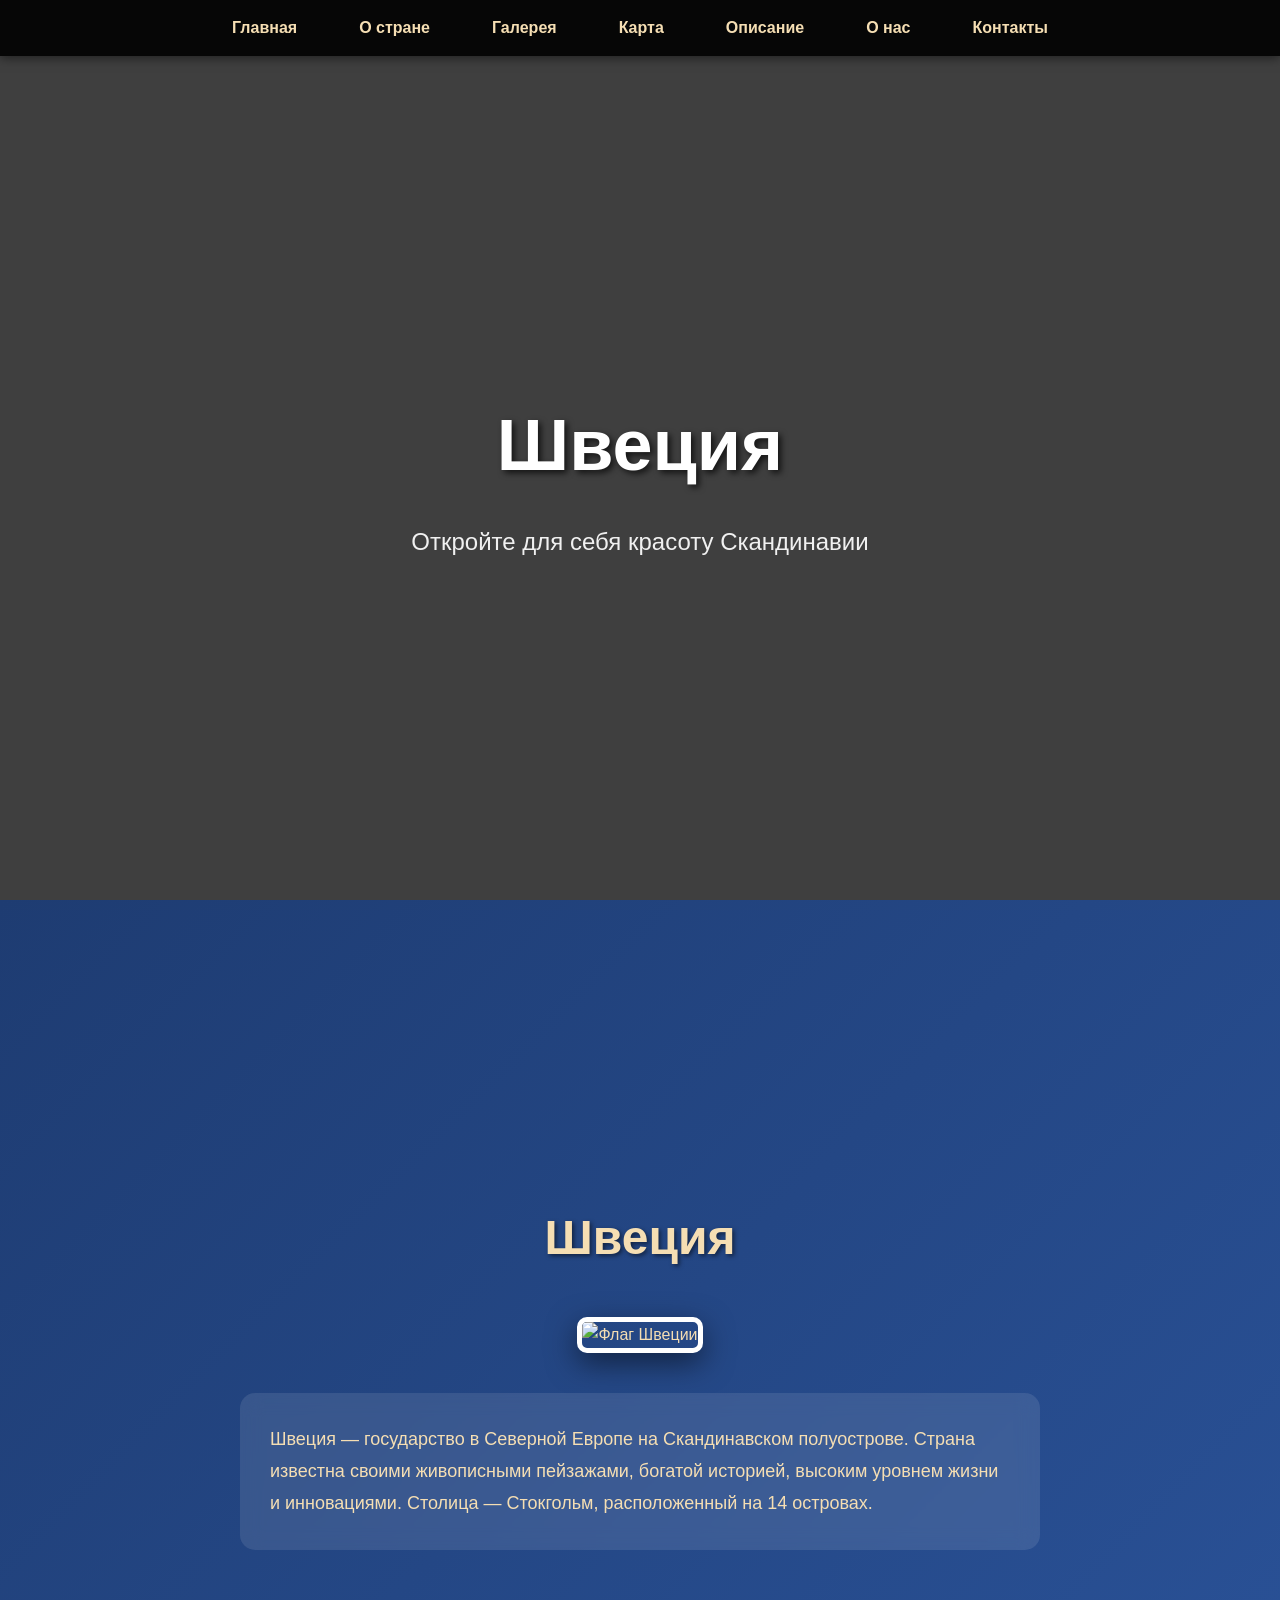
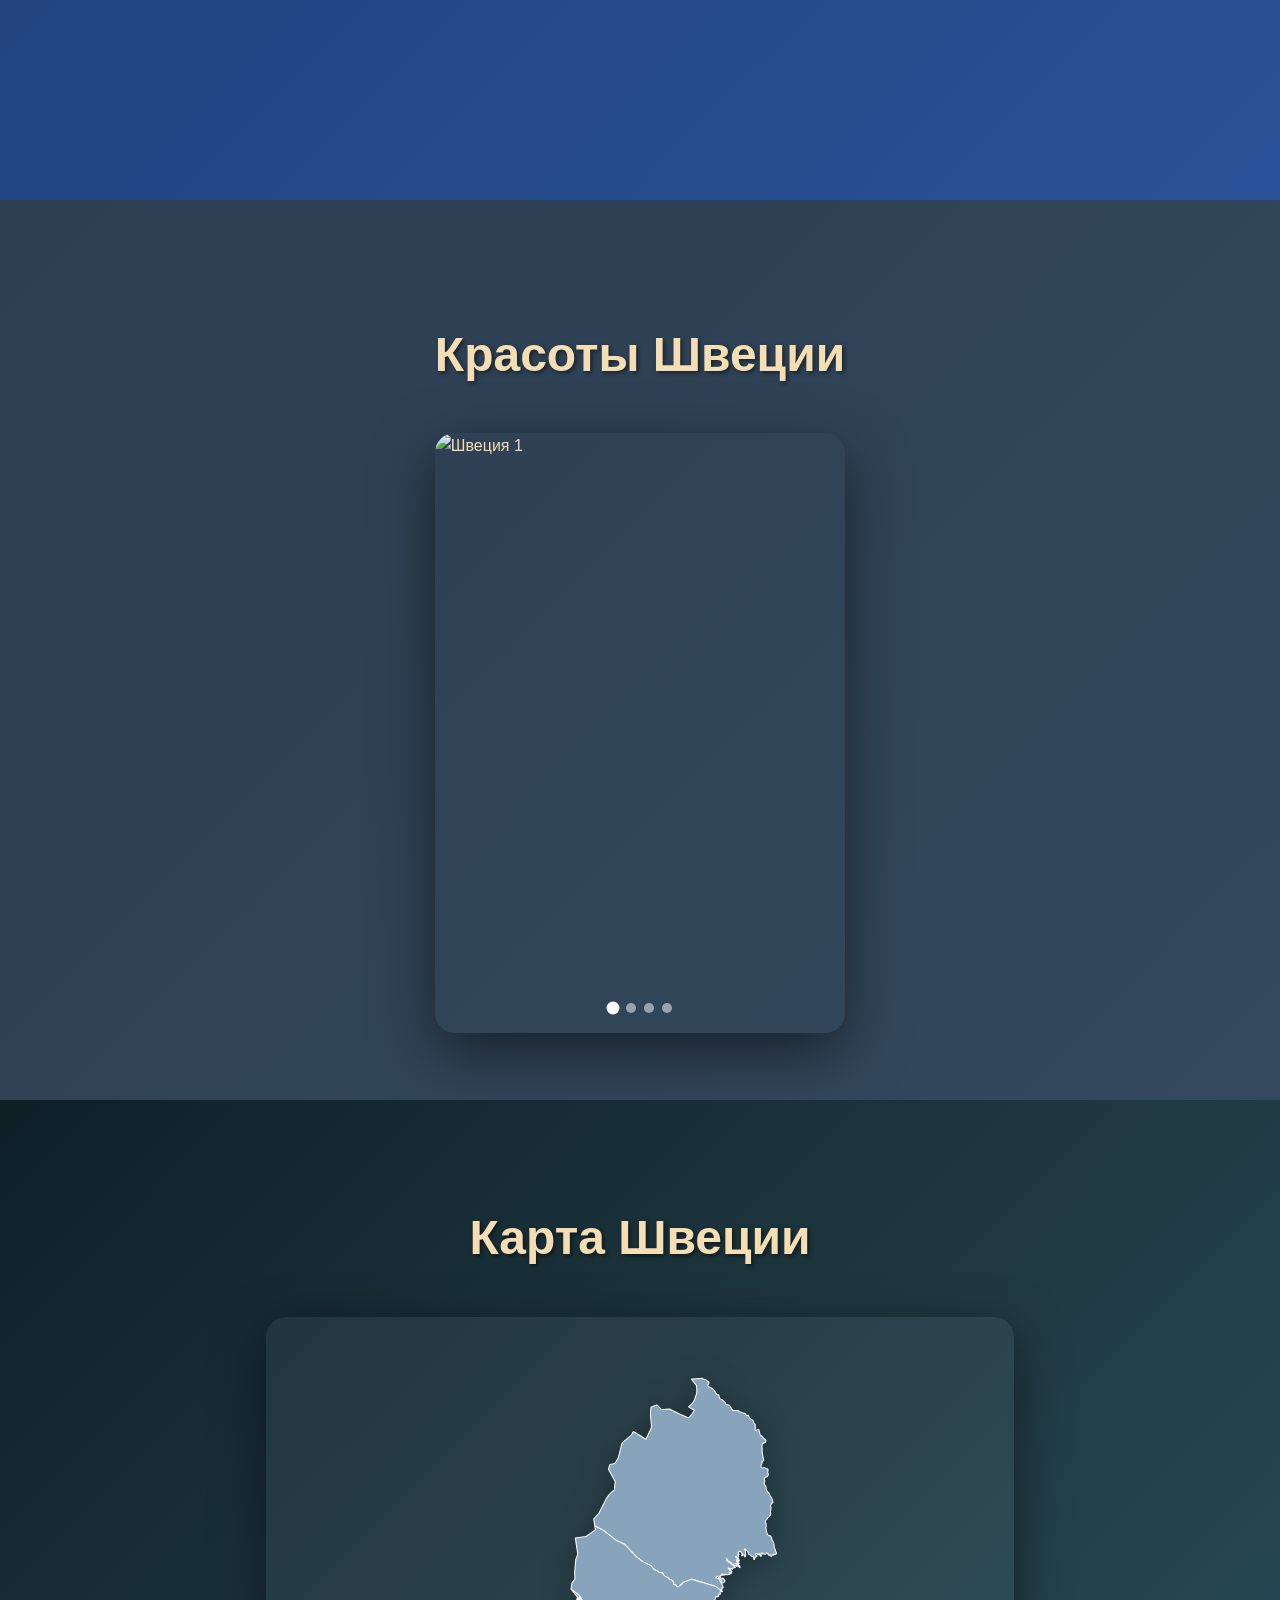
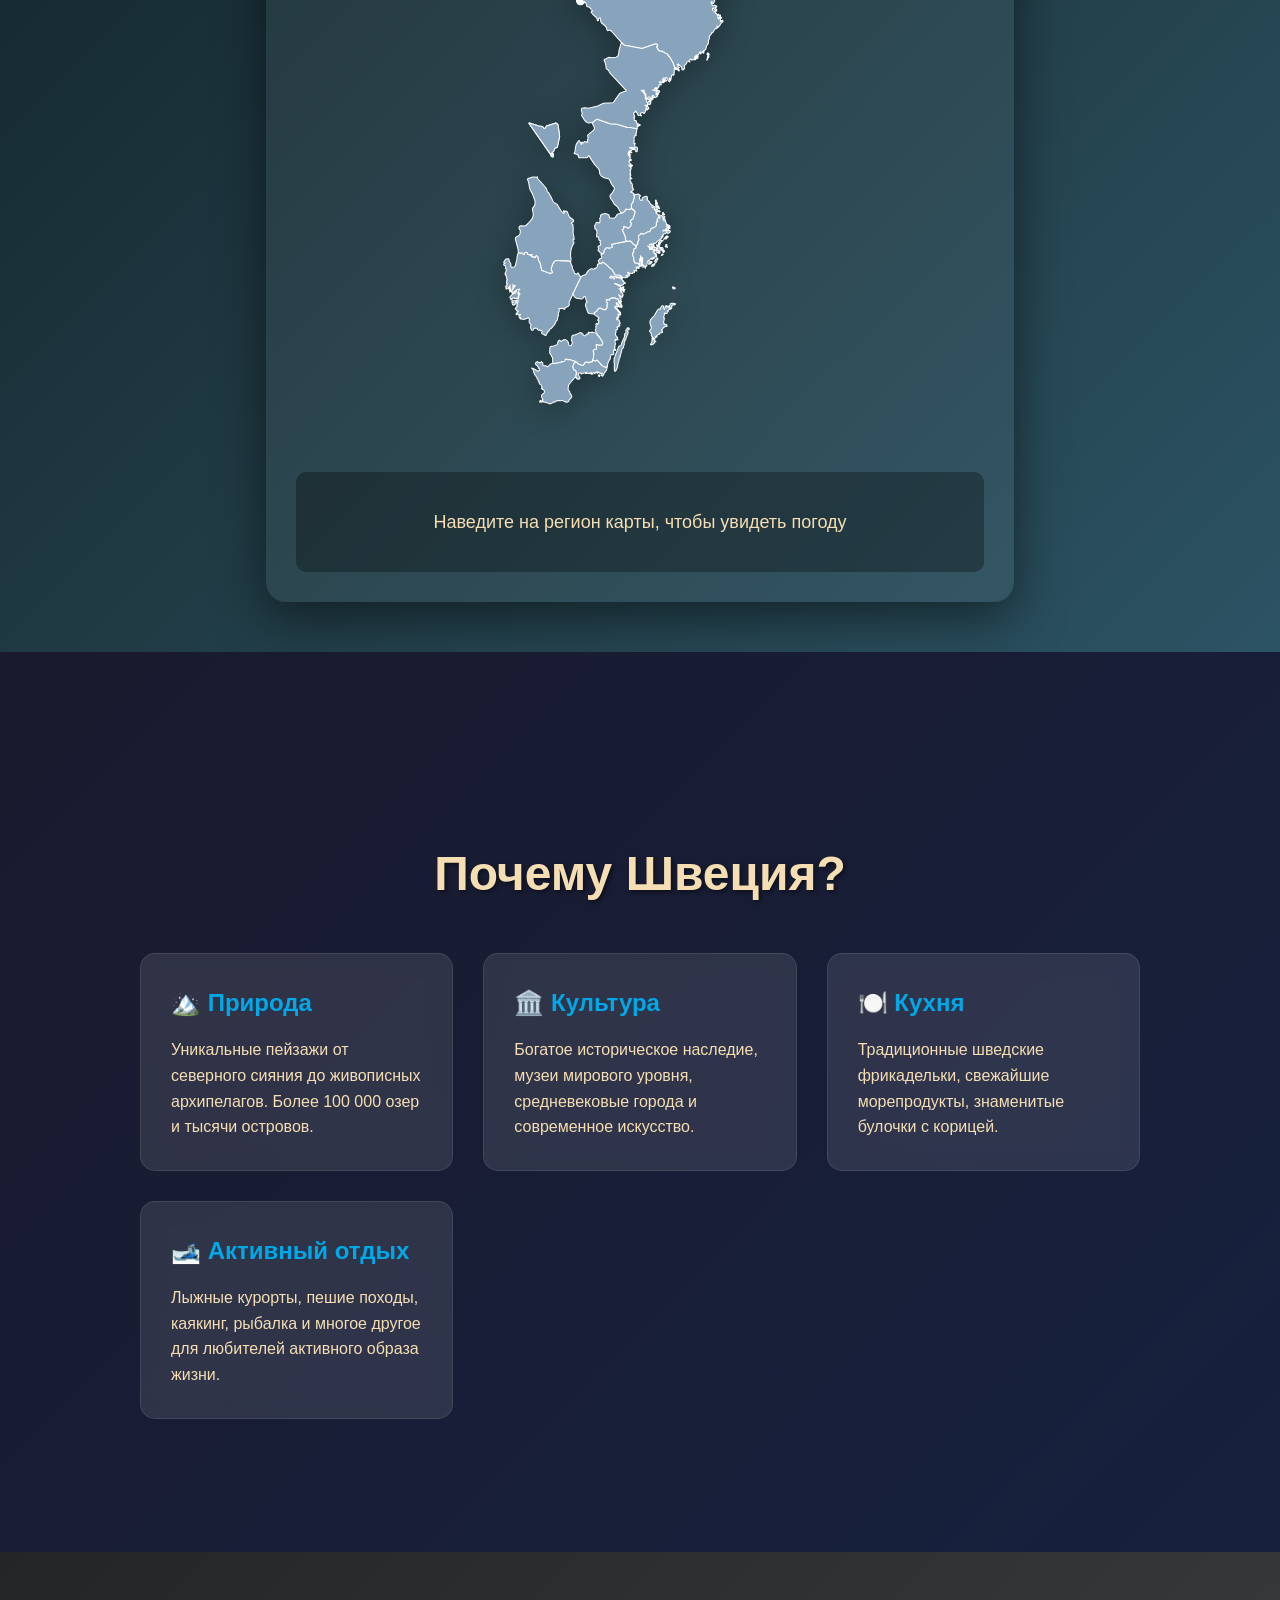
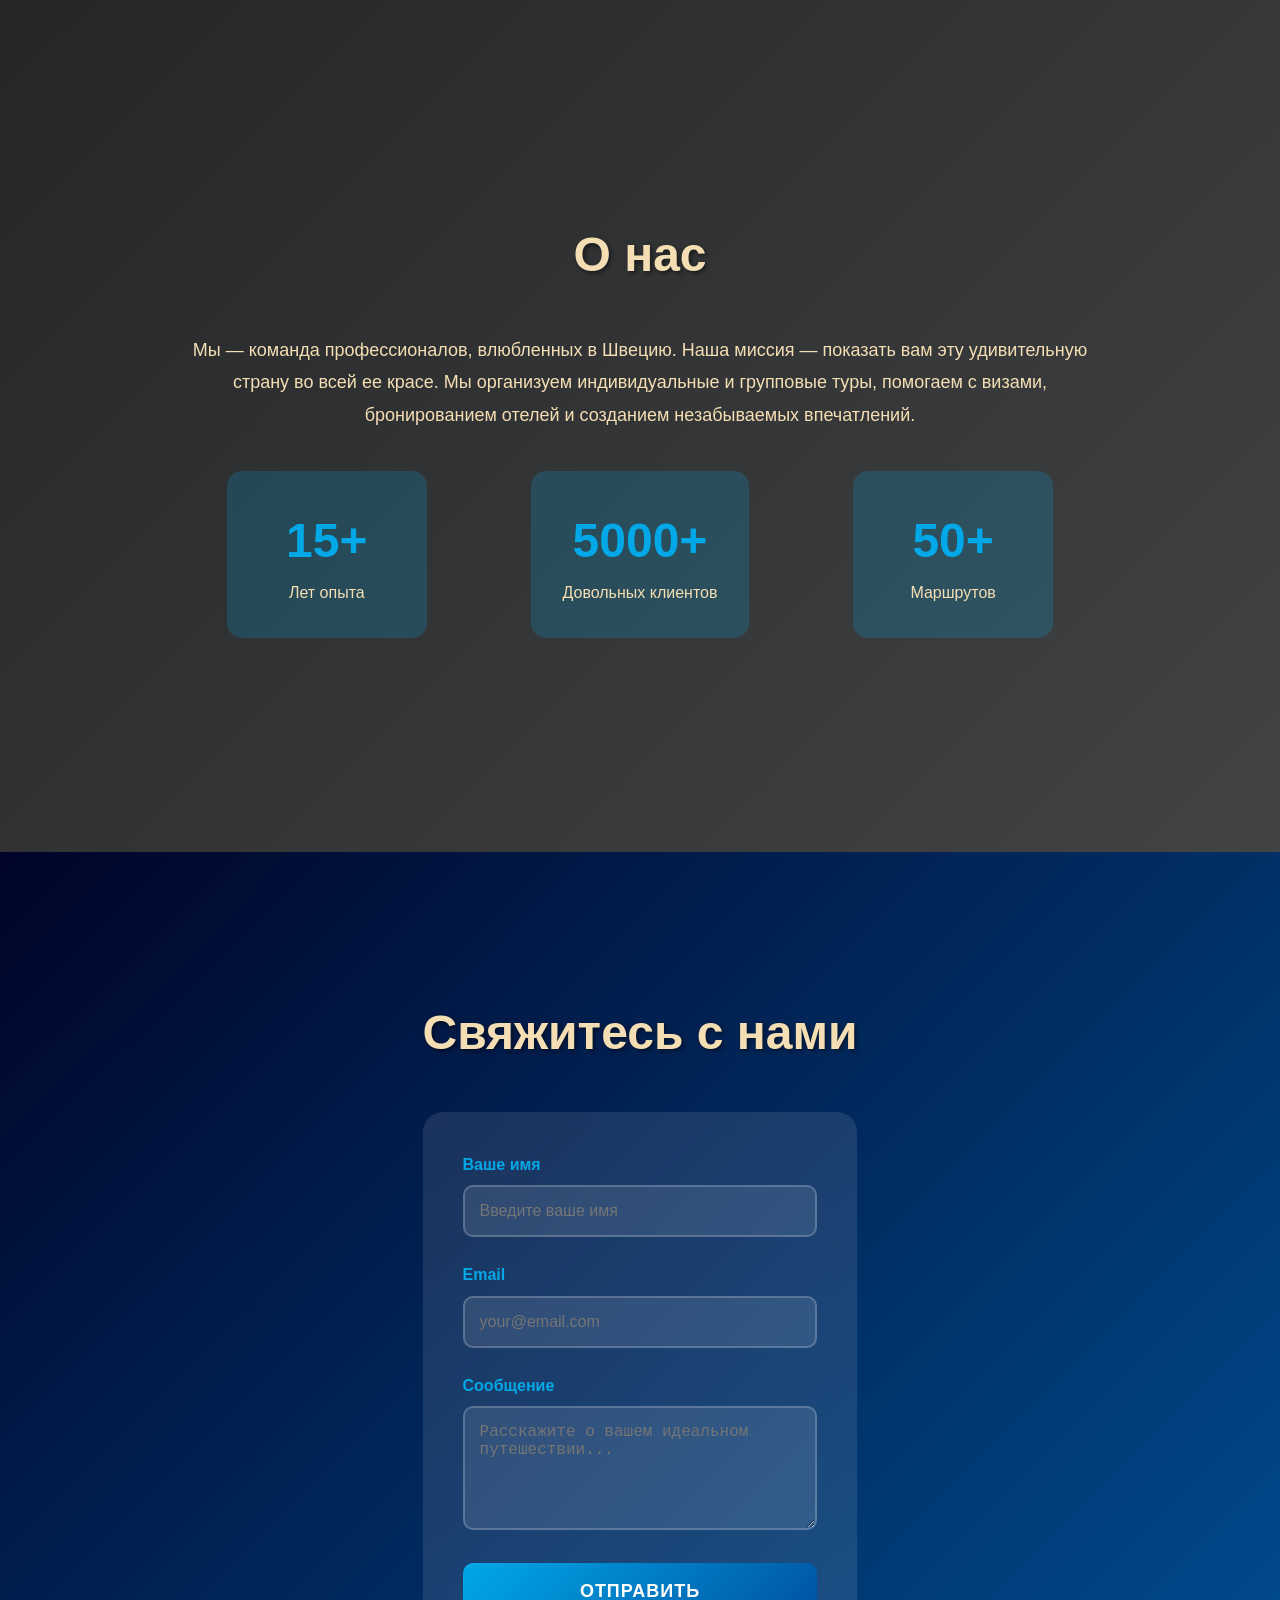
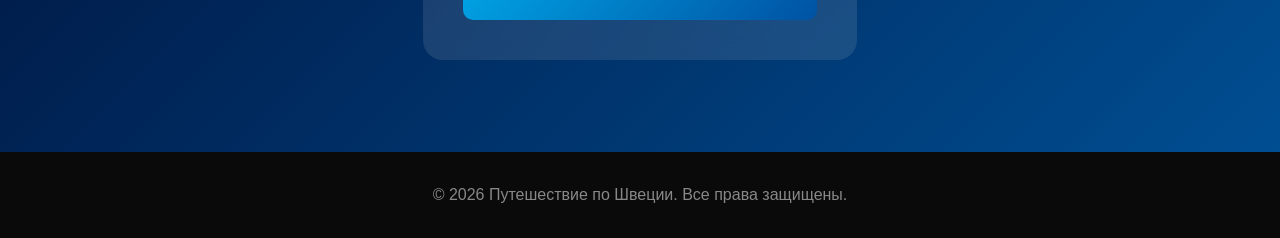
==== commit b7e6d375: "Guide_fin" ====
--- a/Lab_1/Guide.html
+++ b/Lab_1/Guide.html
@@ -103,8 +103,11 @@
             transition: all 0.3s ease; cursor: pointer;
         }
         .map-container path[class*="sm_state"]:hover {
-            fill: #00a8e8; stroke: #ffd700; stroke-width: 2.5;
-            filter: drop-shadow(0 0 10px rgba(0, 168, 232, 0.8)); transform: scale(1.02);
+            fill: #00a8e8; 
+            stroke: #ffd700; 
+            stroke-width: 2.5;
+            filter: drop-shadow(0 0 10px rgba(0, 168, 232, 0.8));
+            
         }
         .weather-info {
             margin-top: 30px; padding: 20px; background: rgba(0,0,0,0.3);
@@ -212,9 +215,11 @@
             <div class="carousel-container">
                 <div class="carousel-track">
                     <div class="carousel-item"><img src="https://discovery-russia.ru/photos/big/sweden_by_Alexander_Cahlenstein.jpg" alt="Швеция 1"><div class="carousel-caption">Живописные пейзажи</div></div>
-                    <div class="carousel-item"><img src="https://tripmydream.cc/travelhub/travel/block_gallery/11/0159/gallery_first_110159.jpg" alt="Швеция 2"><div class="carousel-caption">Северное сияние</div></div>
+                    <div class="carousel-item"><img 
+                        src="https://tury.ru/turyclub.img.php?src=1c420fe7eb911d31aa24e86da2b334a0%2FczG6YEqg%2FL0_niBlf.jpg&img=b8fb73f59df9e3930a7b8c65e010b1de" 
+                        alt="Швеция 2"><div class="carousel-caption">Северное сияние</div></div>
                     <div class="carousel-item"><img src="https://opis-cdn.tinkoffjournal.ru/mercury/main____shutterstock_1094593952.2uyb1dpewc1k.jpg" alt="Швеция 3"><div class="carousel-caption">Горы и фьорды</div></div>
-                    <div class="carousel-item"><img src="https://cdn.elenaruvel.com/wp-content/uploads/top-12-attractions-in-sweden-10.jpg" alt="Швеция 4"><div class="carousel-caption">Достопримечательности</div></div>
+                    <div class="carousel-item"><img src="https://dynamic-media-cdn.tripadvisor.com/media/photo-o/15/54/5c/98/kungliga-djurgarden-english.jpg?w=1000&h=-1&s=1" alt="Швеция 4"><div class="carousel-caption">Достопримечательности</div></div>
                 </div>
                 <div class="carousel-indicators">
                     <span class="indicator active" data-index="0"></span>
@@ -226,7 +231,7 @@
         </div>
     </section>
 
-    <!-- КАРТА С вашим SVG -->
+    <!--    -->
     <section id="map">
     <div>
         <h2>Карта Швеции</h2>
@@ -266,7 +271,8 @@
                 stroke="#ffffff" 
                 stroke-width="1.875" 
                 stroke-linejoin="round" 
-                d= "M479.7,717.9L482.9,718.6L485.2,718.2L485.9,718.3000000000001L486.79999999999995,718.8000000000001L487.99999999999994,719.7L488.09999999999997,719.8000000000001L488.2,720.0000000000001L488.3,720.4000000000001L488.8,721.4000000000001L489.8,722.3000000000001L491.6,723.3000000000001L492.70000000000005,724.2L493.40000000000003,724.9000000000001L494.20000000000005,726.7L494.50000000000006,727.2L494.50000000000006,727.7L494.30000000000007,728.4000000000001L493.80000000000007,728.7L492.70000000000005,728.8000000000001L492.20000000000005,728.9000000000001L491.80000000000007,729.1000000000001L491.4000000000001,729.6000000000001L491.1000000000001,730.3000000000002L490.9000000000001,731.7000000000002L491.0000000000001,733.3000000000002L490.8000000000001,734.5000000000002L489.60000000000014,735.7000000000003L489.40000000000015,736.1000000000003L489.3000000000001,736.5000000000002L489.3000000000001,737.1000000000003L489.40000000000015,737.9000000000002L489.50000000000017,738.5000000000002L489.70000000000016,739.4000000000002L490.00000000000017,740.4000000000002L490.90000000000015,742.4000000000002L491.40000000000015,747.0000000000002L491.60000000000014,747.8000000000002L491.8000000000001,748.3000000000002L492.40000000000015,749.6000000000001L492.70000000000016,749.8000000000002L493.20000000000016,749.9000000000002L495.3000000000002,749.9000000000002L496.6000000000002,750.1000000000003L497.6000000000002,750.6000000000003L498.50000000000017,751.6000000000003L498.3000000000002,751.8000000000003L498.20000000000016,752.1000000000003L498.40000000000015,752.4000000000002L498.70000000000016,752.7000000000002L499.00000000000017,752.8000000000002L499.3000000000002,752.9000000000002L499.3000000000002,753.3000000000002L499.00000000000017,753.8000000000002L499.3000000000002,754.0000000000002L499.70000000000016,754.4000000000002L499.50000000000017,755.3000000000002L498.90000000000015,755.8000000000002L498.20000000000016,755.7000000000002L497.60000000000014,755.4000000000002L497.0000000000001,755.3000000000002L497.3000000000001,756.0000000000002L497.7000000000001,756.6000000000003L498.6000000000001,757.3000000000003L498.6000000000001,757.7000000000003L498.00000000000006,757.7000000000003L498.20000000000005,758.0000000000002L498.40000000000003,758.1000000000003L497.6,758.1000000000003L495.3,756.2000000000003L494.3,755.7000000000003L494.3,756.1000000000003L494.8,756.5000000000002L494.90000000000003,757.2000000000003L494.70000000000005,758.9000000000003L494.40000000000003,759.9000000000003L494.40000000000003,760.4000000000003L494.6,760.5000000000003L494.8,760.6000000000004L495.5,761.3000000000004L494.7,761.8000000000004L490.9,760.9000000000004L492,762.5000000000005L492.1,763.4000000000004L491.6,764.1000000000005L490,764.1000000000005L489.1,764.3000000000005L489.1,765.3000000000005L485.6,765.3000000000005L484.70000000000005,764.9000000000005L484.40000000000003,764.6000000000006L483.8,763.6000000000006L483.3,763.3000000000006L483,763.5000000000007L482.1,764.0000000000007L481.6,764.1000000000007L482,764.4000000000007L482.9,764.5000000000007L483.2,764.9000000000007L483.2,765.5000000000007L483,766.0000000000007L482.8,766.3000000000006L482.6,766.5000000000007L483.20000000000005,767.0000000000007L484.50000000000006,766.8000000000006L485.1000000000001,767.0000000000007L485.1000000000001,767.3000000000006L484.4000000000001,768.1000000000006L484.0000000000001,768.9000000000005L483.5000000000001,769.4000000000005L482.8000000000001,769.4000000000005L481.0000000000001,768.2000000000005L479.9000000000001,768.0000000000005L479.30000000000007,768.9000000000004L480.70000000000005,769.0000000000005L481.30000000000007,769.5000000000005L481.80000000000007,770.6000000000005L481.1000000000001,770.6000000000005L478.4000000000001,771.5000000000005L474.1000000000001,771.0000000000005L473.6000000000001,770.2000000000005L472.7000000000001,769.2000000000005L471.2000000000001,768.3000000000005L469.5000000000001,767.8000000000005L464.10000000000014,767.6000000000005L463.70000000000016,767.4000000000004L463.20000000000016,767.0000000000005L462.70000000000016,766.2000000000005L462.50000000000017,765.6000000000005L462.3000000000002,764.5000000000005L462.1000000000002,764.1000000000005L460.6000000000002,762.2000000000005L460.2000000000002,761.4000000000005L459.80000000000024,760.5000000000006L459.40000000000026,759.9000000000005L454.5000000000003,756.0000000000006L452.7000000000003,753.9000000000005L447.8000000000003,750.2000000000005L446.7000000000003,749.1000000000005L446.3000000000003,748.9000000000004L445.7000000000003,749.0000000000005L445.10000000000025,749.3000000000004L444.90000000000026,749.5000000000005L444.7000000000003,749.9000000000004L444.3000000000003,751.0000000000005L443.9000000000003,751.3000000000004L443.6000000000003,751.3000000000004L441.9000000000003,750.4000000000004L440.00000000000034,748.6000000000005L439.70000000000033,748.1000000000005L439.4000000000003,747.4000000000004L439.50000000000034,746.8000000000004L439.80000000000035,746.3000000000004L440.20000000000033,745.7000000000004L441.30000000000035,744.6000000000004L441.60000000000036,743.9000000000003L442.00000000000034,743.6000000000004L442.50000000000034,743.3000000000004L443.30000000000035,743.1000000000004L444.00000000000034,742.7000000000004L444.4000000000003,742.3000000000004L444.50000000000034,741.9000000000004L444.50000000000034,741.4000000000004L443.70000000000033,739.3000000000004L443.50000000000034,738.4000000000004L443.4000000000003,737.9000000000004L443.6000000000003,737.3000000000004L446.0000000000003,736.4000000000004L446.7000000000003,735.8000000000004L447.3000000000003,735.2000000000004L447.5000000000003,734.6000000000004L447.5000000000003,734.1000000000004L447.5000000000003,733.5000000000003L447.5000000000003,733.0000000000003L447.7000000000003,732.5000000000003L449.60000000000025,729.2000000000004L449.90000000000026,728.8000000000004L450.5000000000003,728.3000000000004L451.7000000000003,727.8000000000004L452.5000000000003,727.7000000000004L453.1000000000003,727.7000000000004L455.0000000000003,728.3000000000004L455.7000000000003,728.3000000000004L456.60000000000025,728.1000000000004L458.80000000000024,727.3000000000004L459.40000000000026,726.8000000000004L459.80000000000024,726.5000000000005L459.90000000000026,726.2000000000005L460.0000000000003,725.9000000000005L459.90000000000026,725.7000000000005L459.80000000000024,725.5000000000005L459.2000000000002,725.1000000000005L458.9000000000002,724.8000000000005L458.7000000000002,724.4000000000005L458.6000000000002,723.9000000000005L458.50000000000017,723.3000000000005L458.70000000000016,722.9000000000005L459.10000000000014,722.6000000000006L476.10000000000014,719.3000000000006L476.60000000000014,719.4000000000007L477.5000000000001,719.3000000000006L477.9000000000001,719.2000000000006L479.7000000000001,717.9000000000007Z"                transform="matrix(0.688,0,0,0.688,0,0)"
+                d= "M479.7,717.9L482.9,718.6L485.2,718.2L485.9,718.3000000000001L486.79999999999995,718.8000000000001L487.99999999999994,719.7L488.09999999999997,719.8000000000001L488.2,720.0000000000001L488.3,720.4000000000001L488.8,721.4000000000001L489.8,722.3000000000001L491.6,723.3000000000001L492.70000000000005,724.2L493.40000000000003,724.9000000000001L494.20000000000005,726.7L494.50000000000006,727.2L494.50000000000006,727.7L494.30000000000007,728.4000000000001L493.80000000000007,728.7L492.70000000000005,728.8000000000001L492.20000000000005,728.9000000000001L491.80000000000007,729.1000000000001L491.4000000000001,729.6000000000001L491.1000000000001,730.3000000000002L490.9000000000001,731.7000000000002L491.0000000000001,733.3000000000002L490.8000000000001,734.5000000000002L489.60000000000014,735.7000000000003L489.40000000000015,736.1000000000003L489.3000000000001,736.5000000000002L489.3000000000001,737.1000000000003L489.40000000000015,737.9000000000002L489.50000000000017,738.5000000000002L489.70000000000016,739.4000000000002L490.00000000000017,740.4000000000002L490.90000000000015,742.4000000000002L491.40000000000015,747.0000000000002L491.60000000000014,747.8000000000002L491.8000000000001,748.3000000000002L492.40000000000015,749.6000000000001L492.70000000000016,749.8000000000002L493.20000000000016,749.9000000000002L495.3000000000002,749.9000000000002L496.6000000000002,750.1000000000003L497.6000000000002,750.6000000000003L498.50000000000017,751.6000000000003L498.3000000000002,751.8000000000003L498.20000000000016,752.1000000000003L498.40000000000015,752.4000000000002L498.70000000000016,752.7000000000002L499.00000000000017,752.8000000000002L499.3000000000002,752.9000000000002L499.3000000000002,753.3000000000002L499.00000000000017,753.8000000000002L499.3000000000002,754.0000000000002L499.70000000000016,754.4000000000002L499.50000000000017,755.3000000000002L498.90000000000015,755.8000000000002L498.20000000000016,755.7000000000002L497.60000000000014,755.4000000000002L497.0000000000001,755.3000000000002L497.3000000000001,756.0000000000002L497.7000000000001,756.6000000000003L498.6000000000001,757.3000000000003L498.6000000000001,757.7000000000003L498.00000000000006,757.7000000000003L498.20000000000005,758.0000000000002L498.40000000000003,758.1000000000003L497.6,758.1000000000003L495.3,756.2000000000003L494.3,755.7000000000003L494.3,756.1000000000003L494.8,756.5000000000002L494.90000000000003,757.2000000000003L494.70000000000005,758.9000000000003L494.40000000000003,759.9000000000003L494.40000000000003,760.4000000000003L494.6,760.5000000000003L494.8,760.6000000000004L495.5,761.3000000000004L494.7,761.8000000000004L490.9,760.9000000000004L492,762.5000000000005L492.1,763.4000000000004L491.6,764.1000000000005L490,764.1000000000005L489.1,764.3000000000005L489.1,765.3000000000005L485.6,765.3000000000005L484.70000000000005,764.9000000000005L484.40000000000003,764.6000000000006L483.8,763.6000000000006L483.3,763.3000000000006L483,763.5000000000007L482.1,764.0000000000007L481.6,764.1000000000007L482,764.4000000000007L482.9,764.5000000000007L483.2,764.9000000000007L483.2,765.5000000000007L483,766.0000000000007L482.8,766.3000000000006L482.6,766.5000000000007L483.20000000000005,767.0000000000007L484.50000000000006,766.8000000000006L485.1000000000001,767.0000000000007L485.1000000000001,767.3000000000006L484.4000000000001,768.1000000000006L484.0000000000001,768.9000000000005L483.5000000000001,769.4000000000005L482.8000000000001,769.4000000000005L481.0000000000001,768.2000000000005L479.9000000000001,768.0000000000005L479.30000000000007,768.9000000000004L480.70000000000005,769.0000000000005L481.30000000000007,769.5000000000005L481.80000000000007,770.6000000000005L481.1000000000001,770.6000000000005L478.4000000000001,771.5000000000005L474.1000000000001,771.0000000000005L473.6000000000001,770.2000000000005L472.7000000000001,769.2000000000005L471.2000000000001,768.3000000000005L469.5000000000001,767.8000000000005L464.10000000000014,767.6000000000005L463.70000000000016,767.4000000000004L463.20000000000016,767.0000000000005L462.70000000000016,766.2000000000005L462.50000000000017,765.6000000000005L462.3000000000002,764.5000000000005L462.1000000000002,764.1000000000005L460.6000000000002,762.2000000000005L460.2000000000002,761.4000000000005L459.80000000000024,760.5000000000006L459.40000000000026,759.9000000000005L454.5000000000003,756.0000000000006L452.7000000000003,753.9000000000005L447.8000000000003,750.2000000000005L446.7000000000003,749.1000000000005L446.3000000000003,748.9000000000004L445.7000000000003,749.0000000000005L445.10000000000025,749.3000000000004L444.90000000000026,749.5000000000005L444.7000000000003,749.9000000000004L444.3000000000003,751.0000000000005L443.9000000000003,751.3000000000004L443.6000000000003,751.3000000000004L441.9000000000003,750.4000000000004L440.00000000000034,748.6000000000005L439.70000000000033,748.1000000000005L439.4000000000003,747.4000000000004L439.50000000000034,746.8000000000004L439.80000000000035,746.3000000000004L440.20000000000033,745.7000000000004L441.30000000000035,744.6000000000004L441.60000000000036,743.9000000000003L442.00000000000034,743.6000000000004L442.50000000000034,743.3000000000004L443.30000000000035,743.1000000000004L444.00000000000034,742.7000000000004L444.4000000000003,742.3000000000004L444.50000000000034,741.9000000000004L444.50000000000034,741.4000000000004L443.70000000000033,739.3000000000004L443.50000000000034,738.4000000000004L443.4000000000003,737.9000000000004L443.6000000000003,737.3000000000004L446.0000000000003,736.4000000000004L446.7000000000003,735.8000000000004L447.3000000000003,735.2000000000004L447.5000000000003,734.6000000000004L447.5000000000003,734.1000000000004L447.5000000000003,733.5000000000003L447.5000000000003,733.0000000000003L447.7000000000003,732.5000000000003L449.60000000000025,729.2000000000004L449.90000000000026,728.8000000000004L450.5000000000003,728.3000000000004L451.7000000000003,727.8000000000004L452.5000000000003,727.7000000000004L453.1000000000003,727.7000000000004L455.0000000000003,728.3000000000004L455.7000000000003,728.3000000000004L456.60000000000025,728.1000000000004L458.80000000000024,727.3000000000004L459.40000000000026,726.8000000000004L459.80000000000024,726.5000000000005L459.90000000000026,726.2000000000005L460.0000000000003,725.9000000000005L459.90000000000026,725.7000000000005L459.80000000000024,725.5000000000005L459.2000000000002,725.1000000000005L458.9000000000002,724.8000000000005L458.7000000000002,724.4000000000005L458.6000000000002,723.9000000000005L458.50000000000017,723.3000000000005L458.70000000000016,722.9000000000005L459.10000000000014,722.6000000000006L476.10000000000014,719.3000000000006L476.60000000000014,719.4000000000007L477.5000000000001,719.3000000000006L477.9000000000001,719.2000000000006L479.7000000000001,717.9000000000007Z"                
+                transform="matrix(0.688,0,0,0.688,0,0)"
                 opacity="1" 
                 stroke-opacity="1" 
                 fill-opacity="1"
@@ -275,11 +281,11 @@
 
                 <path  
                 class="sm_state sm_state_SEG" 
-                fill="#88a4bc" 
-                stroke="#ffffff" 
-                stroke-width="1.875" 
-                stroke-linejoin="round" 
-                d ="M323.2,734.8L323.59999999999997,734.9L325.79999999999995,735.6999999999999L326.19999999999993,735.6999999999999L326.5999999999999,735.5999999999999L326.8999999999999,735.3L327.3999999999999,735L327.7999999999999,735L328.3999999999999,735.4L330.99999999999994,737.6999999999999L331.3999999999999,737.6999999999999L331.69999999999993,737.5999999999999L331.99999999999994,737.3L332.19999999999993,737.0999999999999L332.19999999999993,736.8L332.0999999999999,736.3L332.19999999999993,735.3L332.79999999999995,734.8L334.49999999999994,734.5L335.3999999999999,734.6L335.99999999999994,735.1L336.3999999999999,736.3000000000001L336.69999999999993,736.8000000000001L337.0999999999999,737.2L338.69999999999993,737.8000000000001L339.5999999999999,738.4000000000001L339.9999999999999,738.4000000000001L342.5999999999999,737.6000000000001L343.0999999999999,737.7000000000002L343.3999999999999,738.0000000000001L343.3999999999999,738.2000000000002L343.0999999999999,738.4000000000002L341.9999999999999,738.6000000000003L341.5999999999999,738.8000000000003L341.4999999999999,739.1000000000003L341.4999999999999,739.4000000000002L341.7999999999999,739.7000000000002L342.9999999999999,740.5000000000001L343.2999999999999,740.8000000000001L343.5999999999999,741.1L343.9999999999999,741.2L344.1999999999999,741.2L344.7999999999999,740.8000000000001L345.2999999999999,740.7L345.5999999999999,740.7L345.7999999999999,741L346.1999999999999,741.9L346.6999999999999,742.3L346.9999999999999,742.1999999999999L347.39999999999986,741.4999999999999L348.09999999999985,740.1999999999999L349.09999999999985,739.1999999999999L349.79999999999984,739.1999999999999L350.1999999999998,739.4999999999999L350.49999999999983,739.9999999999999L350.8999999999998,740.3999999999999L351.49999999999983,740.8999999999999L351.8999999999998,741.4999999999999L352.0999999999998,742.2999999999998L352.2999999999998,745.0999999999998L352.4999999999998,745.8999999999997L352.7999999999998,746.4999999999998L354.9999999999998,750.1999999999998L357.0999999999998,760.3999999999999L367.9999999999998,764.6999999999998L370.69999999999976,764.6999999999998L371.4999999999998,764.3999999999999L372.4999999999998,763.9999999999999L372.7999999999998,763.6999999999999L372.69999999999976,763.0999999999999L371.2999999999998,760.6999999999999L370.8999999999998,759.6999999999999L370.7999999999998,758.8L370.9999999999998,758L371.69999999999976,755.7L372.09999999999974,754.1L372.4999999999997,752.9L373.09999999999974,751.4L374.19999999999976,749.6L374.89999999999975,748.5L376.09999999999974,747.2L377.09999999999974,746.5L377.89999999999975,746.3L396.4999999999998,746.9L396.89999999999975,747L397.2999999999997,747.2L399.09999999999974,748.6L399.59999999999974,750.2L399.7999999999997,750.7L400.2999999999997,752.3000000000001L400.89999999999975,753.8000000000001L401.4999999999998,755.1L401.69999999999976,755.8000000000001L401.7999999999998,756.3000000000001L401.69999999999976,757.1L401.7999999999998,757.8000000000001L402.0999999999998,758.7L403.7999999999998,761.5L404.19999999999976,762.5L404.39999999999975,763.4L404.39999999999975,764.5L404.69999999999976,765.1L405.39999999999975,765.5L406.59999999999974,765.7L406.9999999999997,765.9000000000001L407.09999999999974,766.4000000000001L407.2999999999997,766.6000000000001L407.4999999999997,766.6000000000001L408.09999999999974,766.3000000000002L408.59999999999974,765.9000000000002L408.89999999999975,765.6000000000003L408.89999999999975,765.3000000000003L408.9999999999998,765.0000000000003L409.19999999999976,764.7000000000004L409.4999999999998,764.5000000000003L410.0999999999998,764.7000000000004L410.6999999999998,765.1000000000004L411.29999999999984,766.4000000000003L411.6999999999998,767.9000000000003L412.29999999999984,768.8000000000003L414.29999999999984,770.3000000000003L402.59999999999985,794.7000000000003L396.79999999999984,807.6000000000003L396.79999999999984,807.7000000000003L396.89999999999986,808.2000000000003L397.1999999999999,809.7000000000003L397.1999999999999,810.3000000000003L397.09999999999985,811.0000000000003L396.6999999999999,811.8000000000003L396.09999999999985,812.5000000000003L395.09999999999985,813.1000000000004L393.1999999999999,814.0000000000003L392.9999999999999,814.3000000000003L392.89999999999986,814.4000000000003L391.39999999999986,815.1000000000004L391.09999999999985,815.2000000000004L390.99999999999983,815.4000000000004L390.8999999999998,815.7000000000004L390.7999999999998,816.1000000000004L390.69999999999976,816.6000000000004L390.69999999999976,817.0000000000003L390.4999999999998,817.3000000000003L390.19999999999976,817.4000000000003L389.69999999999976,817.3000000000003L388.9999999999998,816.9000000000003L388.19999999999976,816.2000000000003L387.4999999999998,815.9000000000003L384.39999999999975,816.3000000000003L383.69999999999976,816.1000000000003L382.09999999999974,816.0000000000002L382.59999999999974,818.6000000000003L382.59999999999974,819.4000000000002L382.4999999999997,820.2000000000002L382.2999999999997,820.7000000000002L381.9999999999997,821.2000000000002L381.7999999999997,821.6000000000001L381.59999999999974,822.2000000000002L381.2999999999997,823.6000000000001L381.1999999999997,824.3000000000002L381.2999999999997,824.9000000000002L381.39999999999975,826.1000000000003L381.2999999999997,826.7000000000003L380.6999999999997,827.8000000000003L380.3999999999997,828.7000000000003L380.29999999999967,829.5000000000002L380.19999999999965,831.6000000000003L379.99999999999966,832.4000000000002L379.5999999999997,833.0000000000002L378.5999999999997,834.1000000000003L377.3999999999997,836.2000000000003L375.6999999999997,839.7000000000003L375.2999999999997,840.4000000000003L374.9999999999997,840.8000000000003L373.6999999999997,841.9000000000003L371.7999999999997,844.3000000000003L370.59999999999974,845.4000000000003L369.39999999999975,846.0000000000003L368.7999999999997,846.4000000000003L368.2999999999997,847.1000000000004L367.7999999999997,848.7000000000004L367.59999999999974,849.0000000000003L367.39999999999975,849.1000000000004L366.89999999999975,849.2000000000004L366.2999999999997,849.7000000000004L365.59999999999974,850.8000000000004L363.89999999999975,854.0000000000005L363.39999999999975,854.8000000000004L362.7999999999997,855.4000000000004L360.9999999999997,854.8000000000004L360.6999999999997,854.5000000000005L360.3999999999997,854.0000000000005L360.0999999999997,853.6000000000005L359.79999999999967,853.4000000000004L358.69999999999965,853.3000000000004L357.79999999999967,853.0000000000005L357.3999999999997,852.5000000000005L357.0999999999997,851.7000000000005L357.1999999999997,851.1000000000005L357.6999999999997,849.9000000000004L357.7999999999997,849.5000000000005L357.89999999999975,849.2000000000005L357.89999999999975,848.9000000000005L357.7999999999997,848.7000000000005L357.59999999999974,848.6000000000005L355.09999999999974,848.3000000000005L354.59999999999974,848.0000000000006L354.19999999999976,847.7000000000006L353.9999999999998,847.4000000000007L353.7999999999998,847.2000000000006L353.4999999999998,847.2000000000006L352.69999999999976,847.6000000000006L352.2999999999998,847.6000000000006L351.5999999999998,847.2000000000006L350.1999999999998,845.3000000000006L349.79999999999984,844.9000000000007L349.39999999999986,844.7000000000006L348.39999999999986,844.7000000000006L347.29999999999984,844.4000000000007L346.99999999999983,844.5000000000007L345.59999999999985,845.8000000000006L345.39999999999986,846.1000000000006L345.1999999999999,846.5000000000006L344.89999999999986,847.0000000000006L344.4999999999999,847.5000000000006L344.0999999999999,847.8000000000005L343.5999999999999,847.9000000000005L342.7999999999999,847.8000000000005L342.4999999999999,847.6000000000005L342.0999999999999,847.0000000000005L341.0999999999999,844.3000000000004L340.8999999999999,843.4000000000004L340.7999999999999,842.7000000000004L340.9999999999999,842.3000000000004L341.39999999999986,841.2000000000004L341.4999999999999,840.7000000000004L341.5999999999999,840.1000000000004L341.4999999999999,839.7000000000004L341.1999999999999,839.2000000000004L340.7999999999999,838.6000000000004L339.7999999999999,837.6000000000004L339.0999999999999,836.6000000000004L338.9999999999999,836.1000000000004L338.9999999999999,836.0000000000003L338.89999999999986,835.7000000000004L338.9999999999999,834.1000000000004L339.0999999999999,833.1000000000004L339.0999999999999,832.1000000000004L338.9999999999999,831.3000000000004L338.0999999999999,829.5000000000005L333.2999999999999,831.5000000000005L330.9999999999999,832.0000000000005L327.5999999999999,831.2000000000005L326.2999999999999,831.4000000000005L326.1999999999999,830.7000000000005L326.39999999999986,829.2000000000005L326.29999999999984,829.1000000000005L325.89999999999986,828.9000000000004L325.79999999999984,828.9000000000004L325.59999999999985,829.7000000000004L325.1999999999999,830.1000000000004L324.89999999999986,830.0000000000003L324.6999999999999,829.5000000000003L324.59999999999985,828.6000000000004L324.29999999999984,828.0000000000003L324.09999999999985,827.5000000000003L323.89999999999986,826.9000000000003L324.1999999999999,825.7000000000003L326.1999999999999,825.5000000000002L326.59999999999985,824.6000000000003L325.89999999999986,825.0000000000002L325.09999999999985,825.1000000000003L324.1999999999999,825.1000000000003L323.4999999999999,825.0000000000002L321.89999999999986,824.1000000000003L321.1999999999999,824.0000000000002L321.39999999999986,825.0000000000002L320.9999999999999,825.1000000000003L320.39999999999986,825.1000000000003L319.9999999999999,824.8000000000003L319.89999999999986,824.2000000000003L319.9999999999999,823.5000000000002L322.89999999999986,820.5000000000002L323.09999999999985,820.1000000000003L323.09999999999985,819.7000000000003L322.49999999999983,819.6000000000003L321.79999999999984,819.7000000000003L321.39999999999986,819.9000000000003L320.59999999999985,818.9000000000003L319.99999999999983,817.7000000000003L319.3999999999998,816.9000000000003L318.49999999999983,816.8000000000003L319.09999999999985,816.0000000000003L319.49999999999983,815.7000000000004L319.8999999999998,815.6000000000004L319.5999999999998,814.4000000000003L319.9999999999998,813.9000000000003L321.5999999999998,813.2000000000003L321.5999999999998,812.9000000000003L321.1999999999998,812.9000000000003L321.1999999999998,812.5000000000003L321.49999999999983,812.4000000000003L321.59999999999985,812.3000000000003L321.79999999999984,811.7000000000003L320.89999999999986,811.2000000000003L321.09999999999985,810.2000000000003L322.39999999999986,807.8000000000003L322.79999999999984,806.4000000000003L322.89999999999986,805.5000000000003L322.6999999999999,804.8000000000003L322.4999999999999,804.3000000000003L322.2999999999999,803.7000000000003L322.3999999999999,803.1000000000003L322.8999999999999,802.7000000000003L322.7999999999999,802.5000000000002L322.6999999999999,802.3000000000002L322.59999999999985,801.9000000000002L323.39999999999986,801.7000000000002L323.6999999999999,800.7000000000002L323.9999999999999,796.9000000000002L324.0999999999999,796.5000000000002L324.3999999999999,796.4000000000002L324.7999999999999,796.3000000000002L325.0999999999999,796.2000000000002L325.3999999999999,795.8000000000002L325.5999999999999,795.2000000000002L325.0999999999999,795.3000000000002L324.69999999999993,795.1000000000001L324.3999999999999,794.6000000000001L324.19999999999993,793.1000000000001L323.8999999999999,792.6000000000001L323.49999999999994,792.2000000000002L323.29999999999995,791.6000000000001L323.09999999999997,790.3000000000002L323.59999999999997,789.4000000000002L325.29999999999995,788.5000000000002L324.99999999999994,787.8000000000002L324.29999999999995,787.9000000000002L322.99999999999994,788.8000000000002L321.3999999999999,788.7000000000002L320.5999999999999,788.8000000000002L320.5999999999999,789.6000000000001L320.0999999999999,789.9000000000001L319.19999999999993,790.0000000000001L317.5999999999999,791.5000000000001L317.2999999999999,791.6000000000001L317.0999999999999,791.9000000000001L316.4999999999999,792.9000000000001L316.1999999999999,793.2L315.7999999999999,793.3000000000001L315.2999999999999,793.3000000000001L314.8999999999999,793.1L314.49999999999994,792.8000000000001L314.59999999999997,793.1L314.9,794L313.9,793.7L313.59999999999997,792.8000000000001L313.79999999999995,791.5000000000001L314.29999999999995,790.1000000000001L314.99999999999994,788.4000000000001L315.79999999999995,787.2L317.4,785.3000000000001L317,784.9000000000001L317.4,784.3000000000001L317.9,783.8000000000001L318.9,783.3000000000001L318.4,782.4000000000001L317.59999999999997,782.8000000000001L316.9,783.7L316.4,784.5L316.09999999999997,783.8L315.49999999999994,781.8L315.29999999999995,780.9L315.19999999999993,780.9L315.29999999999995,782.6L315.29999999999995,784.6L314.99999999999994,786.6L314.3999999999999,788.3000000000001L313.5999999999999,789.7L312.69999999999993,790.7L310.5999999999999,792.4000000000001L310.7999999999999,791.6000000000001L311.1999999999999,790.9000000000001L311.59999999999985,790.4000000000001L311.99999999999983,790.1000000000001L311.99999999999983,789.6000000000001L311.49999999999983,789.7000000000002L310.6999999999998,790.2000000000002L310.3999999999998,790.1000000000001L310.1999999999998,789.3000000000002L310.3999999999998,788.7000000000002L310.6999999999998,788.3000000000002L311.0999999999998,788.1000000000001L312.1999999999998,788.0000000000001L311.8999999999998,787.5000000000001L311.3999999999998,786.7000000000002L311.3999999999998,785.3000000000002L310.8999999999998,785.3000000000002L310.5999999999998,785.8000000000002L310.3999999999998,786.5000000000002L310.1999999999998,787.3000000000002L309.79999999999984,787.6000000000001L309.29999999999984,787.8000000000002L308.99999999999983,787.7000000000002L309.1999999999998,787.1000000000001L310.29999999999984,784.7000000000002L310.89999999999986,783.5000000000001L311.1999999999999,782.9000000000001L311.39999999999986,782.1000000000001L311.09999999999985,782.7000000000002L309.89999999999986,784.6000000000001L309.39999999999986,785.0000000000001L309.09999999999985,785.3000000000001L308.99999999999983,785.5000000000001L308.79999999999984,786.2000000000002L308.6999999999998,786.5000000000001L307.8999999999998,786.9000000000001L306.99999999999983,786.6000000000001L306.1999999999998,786.6000000000001L305.5999999999998,788.1000000000001L305.1999999999998,787.7000000000002L305.1999999999998,787.3000000000002L305.29999999999984,786.9000000000002L305.39999999999986,786.3000000000002L305.29999999999984,785.8000000000002L304.6999999999998,784.5000000000002L304.8999999999998,783.5000000000002L305.2999999999998,783.2000000000003L306.3999999999998,783.3000000000003L306.1999999999998,782.1000000000003L306.49999999999983,781.6000000000003L306.99999999999983,781.2000000000003L307.49999999999983,780.5000000000002L306.3999999999998,779.8000000000002L306.1999999999998,779.5000000000002L306.0999999999998,779.2000000000003L305.8999999999998,778.7000000000003L305.7999999999998,778.3000000000003L305.8999999999998,778.1000000000003L305.99999999999983,777.8000000000003L306.09999999999985,777.7000000000003L306.1999999999999,777.7000000000003L306.1999999999999,776.0000000000002L306.2999999999999,775.6000000000003L306.5999999999999,775.1000000000003L306.7999999999999,774.9000000000002L307.0999999999999,774.7000000000002L307.19999999999993,774.1000000000001L306.5999999999999,774.1000000000001L306.69999999999993,773.4000000000001L306.5999999999999,773.2L306.2999999999999,773L306.1999999999999,772.6L306.1999999999999,772L306.39999999999986,771.5L306.39999999999986,771L306.09999999999985,770.1L304.89999999999986,768.4L304.9999999999999,767.1999999999999L305.1999999999999,766.6999999999999L304.9999999999999,766.4999999999999L304.1999999999999,766.4999999999999L303.89999999999986,766.0999999999999L303.9999999999999,764.9999999999999L304.2999999999999,763.9999999999999L304.8999999999999,763.7999999999998L304.7999999999999,762.9999999999999L304.9999999999999,762.4999999999999L305.2999999999999,761.9999999999999L305.5999999999999,761.2999999999998L305.5999999999999,760.7999999999998L305.5999999999999,758.6999999999998L305.3999999999999,758.3999999999999L305.0999999999999,758.2999999999998L304.69999999999993,758.0999999999998L304.49999999999994,757.4999999999998L304.49999999999994,756.0999999999998L304.49999999999994,755.4999999999998L304.29999999999995,754.8999999999997L304.4,754.6999999999997L304.5,754.4999999999997L304.5,754.0999999999997L303,753.5999999999997L302.2,752.9999999999997L301.8,752.2999999999996L302.1,751.3999999999996L302.8,750.7999999999996L304.1,749.9999999999997L302.8,750.0999999999997L302.3,749.8999999999996L302,749.0999999999997L302.2,748.2999999999997L302.5,747.6999999999997L304.4,744.7999999999997L305.2,744.1999999999997L308.3,743.6999999999997L309.3,744.0999999999997L309.7,745.7999999999997L310,747.0999999999997L310.5,748.3999999999996L311.1,749.4999999999997L311.6,749.9999999999997L311.8,749.9999999999997L311.8,750.0999999999997L312.3,751.8999999999996L312.3,755.6999999999996L313.2,756.1999999999996L315.2,756.2999999999996L317.09999999999997,755.7999999999996L318.7,754.1999999999996L319.59999999999997,751.0999999999996L319.79999999999995,749.5999999999996L320.09999999999997,748.2999999999996L320.79999999999995,745.6999999999996L321.19999999999993,744.0999999999996L321.29999999999995,741.2999999999996L322.09999999999997,737.5999999999996L322.4,736.5999999999996L322.9,735.6999999999996L323.2,734.7999999999996ZM321,804.3L321,805.3L321,805.5999999999999L321.2,805.8999999999999L320.9,807.3999999999999L320.79999999999995,807.7999999999998L320.4,808.0999999999998L320.09999999999997,807.9999999999998L319.99999999999994,807.6999999999998L320.09999999999997,806.9999999999998L319.59999999999997,806.7999999999997L319.2,807.2999999999997L318.8,808.1999999999997L318.6,809.6999999999997L318.3,810.1999999999997L318,810.3999999999997L317.3,810.2999999999997L317.1,810.5999999999997L316.90000000000003,810.9999999999997L316.6,811.2999999999996L316.20000000000005,811.2999999999996L315.90000000000003,811.0999999999996L315.70000000000005,810.6999999999996L315.50000000000006,810.4999999999995L314.70000000000005,810.4999999999995L314.6,810.2999999999995L314.5,809.5999999999995L314.4,809.0999999999995L314.2,808.5999999999995L314.09999999999997,808.0999999999995L314.2,807.5999999999995L314.5,807.2999999999995L315.4,807.4999999999995L315.79999999999995,807.3999999999995L315.19999999999993,807.0999999999996L314.49999999999994,807.0999999999996L313.8999999999999,806.8999999999995L313.69999999999993,805.9999999999995L313.8999999999999,804.9999999999995L314.49999999999994,804.6999999999996L315.79999999999995,804.9999999999995L318.59999999999997,804.9999999999995L319.2,804.7999999999995L319.8,804.2999999999995L320.3,803.8999999999995L321,804.2999999999995ZM323,794.4L323.2,795.5L323.3,796.8L323.3,799.3L323,800.4L322.3,800.6999999999999L321.5,800.9L320,802L318.4,801.4L317.59999999999997,801.9L317.09999999999997,800.8L316.29999999999995,800.5999999999999L315.4,800.8999999999999L314.79999999999995,801.4999999999999L314.4,802.0999999999999L314.29999999999995,802.4999999999999L314.19999999999993,802.6999999999999L313.8999999999999,802.6999999999999L313.5999999999999,802.4999999999999L312.5999999999999,801.4999999999999L312.5999999999999,803.4999999999999L312.3999999999999,803.4999999999999L312.19999999999993,802.0999999999999L312.0999999999999,801.6999999999999L311.19999999999993,800.5999999999999L310.8999999999999,800.0999999999999L310.99999999999994,799.3L311.59999999999997,798.4L314.59999999999997,795.4L315.59999999999997,795L316.4,794.3L316.79999999999995,794L317.29999999999995,794L318.19999999999993,794.2L318.69999999999993,794L318.49999999999994,793.4L318.59999999999997,792.8L318.79999999999995,792.3L319.09999999999997,792L318.99999999999994,791.5L318.8999999999999,791.2L319.3999999999999,790.9000000000001L319.8999999999999,790.9000000000001L320.99999999999994,791.2L321.29999999999995,792.5L321.9,793.1L322.5,793.5L323,794.4Z"
+                fill="#88a4bc"
+                stroke="#ffffff"
+                stroke-width="1.875" 
+                stroke-linejoin="round" 
+                d= "M323.2,734.8L323.59999999999997,734.9L325.79999999999995,735.6999999999999L326.19999999999993,735.6999999999999L326.5999999999999,735.5999999999999L326.8999999999999,735.3L327.3999999999999,735L327.7999999999999,735L328.3999999999999,735.4L330.99999999999994,737.6999999999999L331.3999999999999,737.6999999999999L331.69999999999993,737.5999999999999L331.99999999999994,737.3L332.19999999999993,737.0999999999999L332.19999999999993,736.8L332.0999999999999,736.3L332.19999999999993,735.3L332.79999999999995,734.8L334.49999999999994,734.5L335.3999999999999,734.6L335.99999999999994,735.1L336.3999999999999,736.3000000000001L336.69999999999993,736.8000000000001L337.0999999999999,737.2L338.69999999999993,737.8000000000001L339.5999999999999,738.4000000000001L339.9999999999999,738.4000000000001L342.5999999999999,737.6000000000001L343.0999999999999,737.7000000000002L343.3999999999999,738.0000000000001L343.3999999999999,738.2000000000002L343.0999999999999,738.4000000000002L341.9999999999999,738.6000000000003L341.5999999999999,738.8000000000003L341.4999999999999,739.1000000000003L341.4999999999999,739.4000000000002L341.7999999999999,739.7000000000002L342.9999999999999,740.5000000000001L343.2999999999999,740.8000000000001L343.5999999999999,741.1L343.9999999999999,741.2L344.1999999999999,741.2L344.7999999999999,740.8000000000001L345.2999999999999,740.7L345.5999999999999,740.7L345.7999999999999,741L346.1999999999999,741.9L346.6999999999999,742.3L346.9999999999999,742.1999999999999L347.39999999999986,741.4999999999999L348.09999999999985,740.1999999999999L349.09999999999985,739.1999999999999L349.79999999999984,739.1999999999999L350.1999999999998,739.4999999999999L350.49999999999983,739.9999999999999L350.8999999999998,740.3999999999999L351.49999999999983,740.8999999999999L351.8999999999998,741.4999999999999L352.0999999999998,742.2999999999998L352.2999999999998,745.0999999999998L352.4999999999998,745.8999999999997L352.7999999999998,746.4999999999998L354.9999999999998,750.1999999999998L357.0999999999998,760.3999999999999L367.9999999999998,764.6999999999998L370.69999999999976,764.6999999999998L371.4999999999998,764.3999999999999L372.4999999999998,763.9999999999999L372.7999999999998,763.6999999999999L372.69999999999976,763.0999999999999L371.2999999999998,760.6999999999999L370.8999999999998,759.6999999999999L370.7999999999998,758.8L370.9999999999998,758L371.69999999999976,755.7L372.09999999999974,754.1L372.4999999999997,752.9L373.09999999999974,751.4L374.19999999999976,749.6L374.89999999999975,748.5L376.09999999999974,747.2L377.09999999999974,746.5L377.89999999999975,746.3L396.4999999999998,746.9L396.89999999999975,747L397.2999999999997,747.2L399.09999999999974,748.6L399.59999999999974,750.2L399.7999999999997,750.7L400.2999999999997,752.3000000000001L400.89999999999975,753.8000000000001L401.4999999999998,755.1L401.69999999999976,755.8000000000001L401.7999999999998,756.3000000000001L401.69999999999976,757.1L401.7999999999998,757.8000000000001L402.0999999999998,758.7L403.7999999999998,761.5L404.19999999999976,762.5L404.39999999999975,763.4L404.39999999999975,764.5L404.69999999999976,765.1L405.39999999999975,765.5L406.59999999999974,765.7L406.9999999999997,765.9000000000001L407.09999999999974,766.4000000000001L407.2999999999997,766.6000000000001L407.4999999999997,766.6000000000001L408.09999999999974,766.3000000000002L408.59999999999974,765.9000000000002L408.89999999999975,765.6000000000003L408.89999999999975,765.3000000000003L408.9999999999998,765.0000000000003L409.19999999999976,764.7000000000004L409.4999999999998,764.5000000000003L410.0999999999998,764.7000000000004L410.6999999999998,765.1000000000004L411.29999999999984,766.4000000000003L411.6999999999998,767.9000000000003L412.29999999999984,768.8000000000003L414.29999999999984,770.3000000000003L402.59999999999985,794.7000000000003L396.79999999999984,807.6000000000003L396.79999999999984,807.7000000000003L396.89999999999986,808.2000000000003L397.1999999999999,809.7000000000003L397.1999999999999,810.3000000000003L397.09999999999985,811.0000000000003L396.6999999999999,811.8000000000003L396.09999999999985,812.5000000000003L395.09999999999985,813.1000000000004L393.1999999999999,814.0000000000003L392.9999999999999,814.3000000000003L392.89999999999986,814.4000000000003L391.39999999999986,815.1000000000004L391.09999999999985,815.2000000000004L390.99999999999983,815.4000000000004L390.8999999999998,815.7000000000004L390.7999999999998,816.1000000000004L390.69999999999976,816.6000000000004L390.69999999999976,817.0000000000003L390.4999999999998,817.3000000000003L390.19999999999976,817.4000000000003L389.69999999999976,817.3000000000003L388.9999999999998,816.9000000000003L388.19999999999976,816.2000000000003L387.4999999999998,815.9000000000003L384.39999999999975,816.3000000000003L383.69999999999976,816.1000000000003L382.09999999999974,816.0000000000002L382.59999999999974,818.6000000000003L382.59999999999974,819.4000000000002L382.4999999999997,820.2000000000002L382.2999999999997,820.7000000000002L381.9999999999997,821.2000000000002L381.7999999999997,821.6000000000001L381.59999999999974,822.2000000000002L381.2999999999997,823.6000000000001L381.1999999999997,824.3000000000002L381.2999999999997,824.9000000000002L381.39999999999975,826.1000000000003L381.2999999999997,826.7000000000003L380.6999999999997,827.8000000000003L380.3999999999997,828.7000000000003L380.29999999999967,829.5000000000002L380.19999999999965,831.6000000000003L379.99999999999966,832.4000000000002L379.5999999999997,833.0000000000002L378.5999999999997,834.1000000000003L377.3999999999997,836.2000000000003L375.6999999999997,839.7000000000003L375.2999999999997,840.4000000000003L374.9999999999997,840.8000000000003L373.6999999999997,841.9000000000003L371.7999999999997,844.3000000000003L370.59999999999974,845.4000000000003L369.39999999999975,846.0000000000003L368.7999999999997,846.4000000000003L368.2999999999997,847.1000000000004L367.7999999999997,848.7000000000004L367.59999999999974,849.0000000000003L367.39999999999975,849.1000000000004L366.89999999999975,849.2000000000004L366.2999999999997,849.7000000000004L365.59999999999974,850.8000000000004L363.89999999999975,854.0000000000005L363.39999999999975,854.8000000000004L362.7999999999997,855.4000000000004L360.9999999999997,854.8000000000004L360.6999999999997,854.5000000000005L360.3999999999997,854.0000000000005L360.0999999999997,853.6000000000005L359.79999999999967,853.4000000000004L358.69999999999965,853.3000000000004L357.79999999999967,853.0000000000005L357.3999999999997,852.5000000000005L357.0999999999997,851.7000000000005L357.1999999999997,851.1000000000005L357.6999999999997,849.9000000000004L357.7999999999997,849.5000000000005L357.89999999999975,849.2000000000005L357.89999999999975,848.9000000000005L357.7999999999997,848.7000000000005L357.59999999999974,848.6000000000005L355.09999999999974,848.3000000000005L354.59999999999974,848.0000000000006L354.19999999999976,847.7000000000006L353.9999999999998,847.4000000000007L353.7999999999998,847.2000000000006L353.4999999999998,847.2000000000006L352.69999999999976,847.6000000000006L352.2999999999998,847.6000000000006L351.5999999999998,847.2000000000006L350.1999999999998,845.3000000000006L349.79999999999984,844.9000000000007L349.39999999999986,844.7000000000006L348.39999999999986,844.7000000000006L347.29999999999984,844.4000000000007L346.99999999999983,844.5000000000007L345.59999999999985,845.8000000000006L345.39999999999986,846.1000000000006L345.1999999999999,846.5000000000006L344.89999999999986,847.0000000000006L344.4999999999999,847.5000000000006L344.0999999999999,847.8000000000005L343.5999999999999,847.9000000000005L342.7999999999999,847.8000000000005L342.4999999999999,847.6000000000005L342.0999999999999,847.0000000000005L341.0999999999999,844.3000000000004L340.8999999999999,843.4000000000004L340.7999999999999,842.7000000000004L340.9999999999999,842.3000000000004L341.39999999999986,841.2000000000004L341.4999999999999,840.7000000000004L341.5999999999999,840.1000000000004L341.4999999999999,839.7000000000004L341.1999999999999,839.2000000000004L340.7999999999999,838.6000000000004L339.7999999999999,837.6000000000004L339.0999999999999,836.6000000000004L338.9999999999999,836.1000000000004L338.9999999999999,836.0000000000003L338.89999999999986,835.7000000000004L338.9999999999999,834.1000000000004L339.0999999999999,833.1000000000004L339.0999999999999,832.1000000000004L338.9999999999999,831.3000000000004L338.0999999999999,829.5000000000005L333.2999999999999,831.5000000000005L330.9999999999999,832.0000000000005L327.5999999999999,831.2000000000005L326.2999999999999,831.4000000000005L326.1999999999999,830.7000000000005L326.39999999999986,829.2000000000005L326.29999999999984,829.1000000000005L325.89999999999986,828.9000000000004L325.79999999999984,828.9000000000004L325.59999999999985,829.7000000000004L325.1999999999999,830.1000000000004L324.89999999999986,830.0000000000003L324.6999999999999,829.5000000000003L324.59999999999985,828.6000000000004L324.29999999999984,828.0000000000003L324.09999999999985,827.5000000000003L323.89999999999986,826.9000000000003L324.1999999999999,825.7000000000003L326.1999999999999,825.5000000000002L326.59999999999985,824.6000000000003L325.89999999999986,825.0000000000002L325.09999999999985,825.1000000000003L324.1999999999999,825.1000000000003L323.4999999999999,825.0000000000002L321.89999999999986,824.1000000000003L321.1999999999999,824.0000000000002L321.39999999999986,825.0000000000002L320.9999999999999,825.1000000000003L320.39999999999986,825.1000000000003L319.9999999999999,824.8000000000003L319.89999999999986,824.2000000000003L319.9999999999999,823.5000000000002L322.89999999999986,820.5000000000002L323.09999999999985,820.1000000000003L323.09999999999985,819.7000000000003L322.49999999999983,819.6000000000003L321.79999999999984,819.7000000000003L321.39999999999986,819.9000000000003L320.59999999999985,818.9000000000003L319.99999999999983,817.7000000000003L319.3999999999998,816.9000000000003L318.49999999999983,816.8000000000003L319.09999999999985,816.0000000000003L319.49999999999983,815.7000000000004L319.8999999999998,815.6000000000004L319.5999999999998,814.4000000000003L319.9999999999998,813.9000000000003L321.5999999999998,813.2000000000003L321.5999999999998,812.9000000000003L321.1999999999998,812.9000000000003L321.1999999999998,812.5000000000003L321.49999999999983,812.4000000000003L321.59999999999985,812.3000000000003L321.79999999999984,811.7000000000003L320.89999999999986,811.2000000000003L321.09999999999985,810.2000000000003L322.39999999999986,807.8000000000003L322.79999999999984,806.4000000000003L322.89999999999986,805.5000000000003L322.6999999999999,804.8000000000003L322.4999999999999,804.3000000000003L322.2999999999999,803.7000000000003L322.3999999999999,803.1000000000003L322.8999999999999,802.7000000000003L322.7999999999999,802.5000000000002L322.6999999999999,802.3000000000002L322.59999999999985,801.9000000000002L323.39999999999986,801.7000000000002L323.6999999999999,800.7000000000002L323.9999999999999,796.9000000000002L324.0999999999999,796.5000000000002L324.3999999999999,796.4000000000002L324.7999999999999,796.3000000000002L325.0999999999999,796.2000000000002L325.3999999999999,795.8000000000002L325.5999999999999,795.2000000000002L325.0999999999999,795.3000000000002L324.69999999999993,795.1000000000001L324.3999999999999,794.6000000000001L324.19999999999993,793.1000000000001L323.8999999999999,792.6000000000001L323.49999999999994,792.2000000000002L323.29999999999995,791.6000000000001L323.09999999999997,790.3000000000002L323.59999999999997,789.4000000000002L325.29999999999995,788.5000000000002L324.99999999999994,787.8000000000002L324.29999999999995,787.9000000000002L322.99999999999994,788.8000000000002L321.3999999999999,788.7000000000002L320.5999999999999,788.8000000000002L320.5999999999999,789.6000000000001L320.0999999999999,789.9000000000001L319.19999999999993,790.0000000000001L317.5999999999999,791.5000000000001L317.2999999999999,791.6000000000001L317.0999999999999,791.9000000000001L316.4999999999999,792.9000000000001L316.1999999999999,793.2L315.7999999999999,793.3000000000001L315.2999999999999,793.3000000000001L314.8999999999999,793.1L314.49999999999994,792.8000000000001L314.59999999999997,793.1L314.9,794L313.9,793.7L313.59999999999997,792.8000000000001L313.79999999999995,791.5000000000001L314.29999999999995,790.1000000000001L314.99999999999994,788.4000000000001L315.79999999999995,787.2L317.4,785.3000000000001L317,784.9000000000001L317.4,784.3000000000001L317.9,783.8000000000001L318.9,783.3000000000001L318.4,782.4000000000001L317.59999999999997,782.8000000000001L316.9,783.7L316.4,784.5L316.09999999999997,783.8L315.49999999999994,781.8L315.29999999999995,780.9L315.19999999999993,780.9L315.29999999999995,782.6L315.29999999999995,784.6L314.99999999999994,786.6L314.3999999999999,788.3000000000001L313.5999999999999,789.7L312.69999999999993,790.7L310.5999999999999,792.4000000000001L310.7999999999999,791.6000000000001L311.1999999999999,790.9000000000001L311.59999999999985,790.4000000000001L311.99999999999983,790.1000000000001L311.99999999999983,789.6000000000001L311.49999999999983,789.7000000000002L310.6999999999998,790.2000000000002L310.3999999999998,790.1000000000001L310.1999999999998,789.3000000000002L310.3999999999998,788.7000000000002L310.6999999999998,788.3000000000002L311.0999999999998,788.1000000000001L312.1999999999998,788.0000000000001L311.8999999999998,787.5000000000001L311.3999999999998,786.7000000000002L311.3999999999998,785.3000000000002L310.8999999999998,785.3000000000002L310.5999999999998,785.8000000000002L310.3999999999998,786.5000000000002L310.1999999999998,787.3000000000002L309.79999999999984,787.6000000000001L309.29999999999984,787.8000000000002L308.99999999999983,787.7000000000002L309.1999999999998,787.1000000000001L310.29999999999984,784.7000000000002L310.89999999999986,783.5000000000001L311.1999999999999,782.9000000000001L311.39999999999986,782.1000000000001L311.09999999999985,782.7000000000002L309.89999999999986,784.6000000000001L309.39999999999986,785.0000000000001L309.09999999999985,785.3000000000001L308.99999999999983,785.5000000000001L308.79999999999984,786.2000000000002L308.6999999999998,786.5000000000001L307.8999999999998,786.9000000000001L306.99999999999983,786.6000000000001L306.1999999999998,786.6000000000001L305.5999999999998,788.1000000000001L305.1999999999998,787.7000000000002L305.1999999999998,787.3000000000002L305.29999999999984,786.9000000000002L305.39999999999986,786.3000000000002L305.29999999999984,785.8000000000002L304.6999999999998,784.5000000000002L304.8999999999998,783.5000000000002L305.2999999999998,783.2000000000003L306.3999999999998,783.3000000000003L306.1999999999998,782.1000000000003L306.49999999999983,781.6000000000003L306.99999999999983,781.2000000000003L307.49999999999983,780.5000000000002L306.3999999999998,779.8000000000002L306.1999999999998,779.5000000000002L306.0999999999998,779.2000000000003L305.8999999999998,778.7000000000003L305.7999999999998,778.3000000000003L305.8999999999998,778.1000000000003L305.99999999999983,777.8000000000003L306.09999999999985,777.7000000000003L306.1999999999999,777.7000000000003L306.1999999999999,776.0000000000002L306.2999999999999,775.6000000000003L306.5999999999999,775.1000000000003L306.7999999999999,774.9000000000002L307.0999999999999,774.7000000000002L307.19999999999993,774.1000000000001L306.5999999999999,774.1000000000001L306.69999999999993,773.4000000000001L306.5999999999999,773.2L306.2999999999999,773L306.1999999999999,772.6L306.1999999999999,772L306.39999999999986,771.5L306.39999999999986,771L306.09999999999985,770.1L304.89999999999986,768.4L304.9999999999999,767.1999999999999L305.1999999999999,766.6999999999999L304.9999999999999,766.4999999999999L304.1999999999999,766.4999999999999L303.89999999999986,766.0999999999999L303.9999999999999,764.9999999999999L304.2999999999999,763.9999999999999L304.8999999999999,763.7999999999998L304.7999999999999,762.9999999999999L304.9999999999999,762.4999999999999L305.2999999999999,761.9999999999999L305.5999999999999,761.2999999999998L305.5999999999999,760.7999999999998L305.5999999999999,758.6999999999998L305.3999999999999,758.3999999999999L305.0999999999999,758.2999999999998L304.69999999999993,758.0999999999998L304.49999999999994,757.4999999999998L304.49999999999994,756.0999999999998L304.49999999999994,755.4999999999998L304.29999999999995,754.8999999999997L304.4,754.6999999999997L304.5,754.4999999999997L304.5,754.0999999999997L303,753.5999999999997L302.2,752.9999999999997L301.8,752.2999999999996L302.1,751.3999999999996L302.8,750.7999999999996L304.1,749.9999999999997L302.8,750.0999999999997L302.3,749.8999999999996L302,749.0999999999997L302.2,748.2999999999997L302.5,747.6999999999997L304.4,744.7999999999997L305.2,744.1999999999997L308.3,743.6999999999997L309.3,744.0999999999997L309.7,745.7999999999997L310,747.0999999999997L310.5,748.3999999999996L311.1,749.4999999999997L311.6,749.9999999999997L311.8,749.9999999999997L311.8,750.0999999999997L312.3,751.8999999999996L312.3,755.6999999999996L313.2,756.1999999999996L315.2,756.2999999999996L317.09999999999997,755.7999999999996L318.7,754.1999999999996L319.59999999999997,751.0999999999996L319.79999999999995,749.5999999999996L320.09999999999997,748.2999999999996L320.79999999999995,745.6999999999996L321.19999999999993,744.0999999999996L321.29999999999995,741.2999999999996L322.09999999999997,737.5999999999996L322.4,736.5999999999996L322.9,735.6999999999996L323.2,734.7999999999996ZM321,804.3L321,805.3L321,805.5999999999999L321.2,805.8999999999999L320.9,807.3999999999999L320.79999999999995,807.7999999999998L320.4,808.0999999999998L320.09999999999997,807.9999999999998L319.99999999999994,807.6999999999998L320.09999999999997,806.9999999999998L319.59999999999997,806.7999999999997L319.2,807.2999999999997L318.8,808.1999999999997L318.6,809.6999999999997L318.3,810.1999999999997L318,810.3999999999997L317.3,810.2999999999997L317.1,810.5999999999997L316.90000000000003,810.9999999999997L316.6,811.2999999999996L316.20000000000005,811.2999999999996L315.90000000000003,811.0999999999996L315.70000000000005,810.6999999999996L315.50000000000006,810.4999999999995L314.70000000000005,810.4999999999995L314.6,810.2999999999995L314.5,809.5999999999995L314.4,809.0999999999995L314.2,808.5999999999995L314.09999999999997,808.0999999999995L314.2,807.5999999999995L314.5,807.2999999999995L315.4,807.4999999999995L315.79999999999995,807.3999999999995L315.19999999999993,807.0999999999996L314.49999999999994,807.0999999999996L313.8999999999999,806.8999999999995L313.69999999999993,805.9999999999995L313.8999999999999,804.9999999999995L314.49999999999994,804.6999999999996L315.79999999999995,804.9999999999995L318.59999999999997,804.9999999999995L319.2,804.7999999999995L319.8,804.2999999999995L320.3,803.8999999999995L321,804.2999999999995ZM323,794.4L323.2,795.5L323.3,796.8L323.3,799.3L323,800.4L322.3,800.6999999999999L321.5,800.9L320,802L318.4,801.4L317.59999999999997,801.9L317.09999999999997,800.8L316.29999999999995,800.5999999999999L315.4,800.8999999999999L314.79999999999995,801.4999999999999L314.4,802.0999999999999L314.29999999999995,802.4999999999999L314.19999999999993,802.6999999999999L313.8999999999999,802.6999999999999L313.5999999999999,802.4999999999999L312.5999999999999,801.4999999999999L312.5999999999999,803.4999999999999L312.3999999999999,803.4999999999999L312.19999999999993,802.0999999999999L312.0999999999999,801.6999999999999L311.19999999999993,800.5999999999999L310.8999999999999,800.0999999999999L310.99999999999994,799.3L311.59999999999997,798.4L314.59999999999997,795.4L315.59999999999997,795L316.4,794.3L316.79999999999995,794L317.29999999999995,794L318.19999999999993,794.2L318.69999999999993,794L318.49999999999994,793.4L318.59999999999997,792.8L318.79999999999995,792.3L319.09999999999997,792L318.99999999999994,791.5L318.8999999999999,791.2L319.3999999999999,790.9000000000001L319.8999999999999,790.9000000000001L320.99999999999994,791.2L321.29999999999995,792.5L321.9,793.1L322.5,793.5L323,794.4Z"
                 transform="matrix(0.688,0,0,0.688,0,0)"
                 opacity="1" 
                 stroke-opacity="1" 
@@ -293,7 +299,162 @@
                 stroke="#ffffff" 
                 stroke-width="1.875" 
                 stroke-linejoin="round" 
-                d="M433.4,824.1L433.79999999999995,822.8000000000001L433.79999999999995,822.5000000000001L433.99999999999994,821.9000000000001L434.19999999999993,821.6000000000001L434.8999999999999,821.2000000000002L436.19999999999993,820.7000000000002L436.69999999999993,820.3000000000002L437.0999999999999,819.9000000000002L437.3999999999999,819.1000000000003L437.69999999999993,818.6000000000003L438.29999999999995,817.9000000000002L439.19999999999993,816.4000000000002L439.79999999999995,816.1000000000003L440.29999999999995,815.8000000000003L441.4,815.6000000000003L442.09999999999997,815.5000000000002L443.29999999999995,815.7000000000003L443.79999999999995,816.0000000000002L445.19999999999993,816.9000000000002L447.29999999999995,817.4000000000002L448.19999999999993,818.0000000000002L448.99999999999994,818.0000000000002L449.59999999999997,817.8000000000002L450.4,817.1000000000001L451.59999999999997,815.5000000000001L451.99999999999994,814.7000000000002L452.09999999999997,814.0000000000001L451.99999999999994,813.1000000000001L451.69999999999993,812.1000000000001L451.69999999999993,811.4000000000001L451.69999999999993,810.9000000000001L451.8999999999999,810.6000000000001L452.2999999999999,809.9000000000001L452.4999999999999,809.5000000000001L452.6999999999999,809.0000000000001L452.59999999999985,808.6000000000001L452.49999999999983,808.3000000000002L451.3999999999998,806.6000000000001L451.0999999999998,806.1000000000001L451.0999999999998,805.6000000000001L451.1999999999998,805.2000000000002L451.29999999999984,804.7000000000002L451.39999999999986,804.4000000000002L451.29999999999984,804.1000000000003L451.09999999999985,803.8000000000003L450.89999999999986,803.5000000000003L450.9999999999999,803.2000000000004L451.4999999999999,803.1000000000004L453.2999999999999,803.5000000000003L454.2999999999999,803.4000000000003L455.1999999999999,803.6000000000004L455.59999999999985,803.5000000000003L455.79999999999984,803.0000000000003L455.89999999999986,802.5000000000003L456.29999999999984,801.8000000000003L456.89999999999986,801.4000000000003L458.79999999999984,800.7000000000003L459.49999999999983,800.5000000000002L461.49999999999983,800.7000000000003L462.49999999999983,800.4000000000003L463.09999999999985,800.4000000000003L463.6999999999999,800.4000000000003L464.39999999999986,800.9000000000003L464.79999999999984,801.3000000000003L465.1999999999998,801.7000000000003L465.5999999999998,802.0000000000002L465.8999999999998,802.1000000000003L466.99999999999983,801.9000000000002L467.49999999999983,801.9000000000002L467.8999999999998,802.2000000000002L468.2999999999998,802.6000000000001L468.4999999999998,803.1000000000001L468.89999999999975,805.8000000000002L469.09999999999974,806.6000000000001L469.4999999999997,807.5000000000001L469.59999999999974,807.7000000000002L469.7999999999997,807.9000000000002L469.89999999999975,808.1000000000003L470.39999999999975,808.3000000000003L471.19999999999976,808.3000000000003L471.4999999999998,809.3000000000003L471.7999999999998,809.8000000000003L472.0999999999998,809.6000000000003L472.3999999999998,809.1000000000003L472.6999999999998,809.3000000000003L472.79999999999984,809.8000000000003L472.89999999999986,810.7000000000003L472.9999999999999,811.1000000000003L473.7999999999999,812.0000000000002L474.0999999999999,812.5000000000002L473.5999999999999,812.5000000000002L472.3999999999999,811.7000000000003L472.69999999999993,812.6000000000003L473.5999999999999,813.4000000000002L473.69999999999993,814.1000000000003L473.3999999999999,814.7000000000003L472.7999999999999,814.7000000000003L472.2999999999999,814.3000000000003L471.8999999999999,813.9000000000003L471.2999999999999,812.4000000000003L471.0999999999999,812.3000000000003L470.9999999999999,813.5000000000003L470.6999999999999,813.9000000000003L470.09999999999985,813.9000000000003L468.89999999999986,813.7000000000003L468.9999999999999,813.2000000000003L468.9999999999999,812.7000000000003L468.89999999999986,812.2000000000003L468.6999999999999,811.7000000000003L468.9999999999999,811.7000000000003L469.2999999999999,811.7000000000003L469.5999999999999,811.9000000000003L469.8999999999999,812.1000000000004L465.99999999999994,807.7000000000004L465.69999999999993,807.7000000000004L465.49999999999994,808.0000000000003L465.3999999999999,808.6000000000004L465.3999999999999,808.9000000000003L465.69999999999993,809.4000000000003L466.49999999999994,810.5000000000003L468.29999999999995,811.3000000000003L468.09999999999997,811.5000000000003L467.79999999999995,812.0000000000003L467.59999999999997,812.1000000000004L467.79999999999995,812.7000000000004L467.9,813.3000000000004L467.7,813.7000000000004L467.4,814.1000000000004L466.9,813.4000000000003L466.29999999999995,813.0000000000003L464.9,812.5000000000003L465.4,813.2000000000004L465.09999999999997,813.7000000000004L464.9,813.5000000000003L464.29999999999995,813.2000000000004L464.29999999999995,813.7000000000004L470.79999999999995,821.1000000000004L471.79999999999995,821.9000000000003L471.59999999999997,822.3000000000003L471.09999999999997,822.1000000000003L469.59999999999997,821.0000000000002L469.2,820.5000000000002L466.8,816.8000000000002L463.1,813.7000000000002L463.3,814.7000000000002L463.7,815.3000000000002L464.7,816.4000000000002L466.4,817.6000000000003L467.7,819.3000000000003L468,819.8000000000003L468.2,820.3000000000003L468.4,820.6000000000003L468.79999999999995,820.7000000000003L469.09999999999997,821.0000000000002L470.2,822.1000000000003L470.5,822.7000000000003L470.1,823.1000000000003L470.8,823.1000000000003L471.3,823.3000000000003L471.7,823.8000000000003L472,824.6000000000003L471.4,824.6000000000003L471.4,825.0000000000002L471.79999999999995,825.0000000000002L471.79999999999995,825.4000000000002L469.69999999999993,825.2000000000002L468.79999999999995,824.8000000000002L467.9,824.2000000000002L468.09999999999997,824.7000000000002L468.59999999999997,825.4000000000002L468.9,825.8000000000002L469.2,826.7000000000002L469.09999999999997,827.1000000000001L468.7,827.2000000000002L468,826.9000000000002L468.3,827.5000000000002L468.7,827.6000000000003L469,827.7000000000003L469.3,828.1000000000003L469.5,828.8000000000003L469.3,829.0000000000003L469.1,829.2000000000004L468.8,829.5000000000003L468.5,829.8000000000003L467.6,830.7000000000003L467.40000000000003,830.8000000000003L467.3,830.6000000000003L467.2,830.1000000000003L467.2,829.4000000000002L467.2,828.9000000000002L467,829.2000000000002L466.7,829.3000000000002L466.4,829.2000000000002L466.09999999999997,828.9000000000002L466.4,829.6000000000003L466.59999999999997,829.8000000000003L466.79999999999995,830.0000000000003L466.29999999999995,830.7000000000004L466.09999999999997,830.8000000000004L466.09999999999997,831.2000000000004L466.79999999999995,831.6000000000004L466.79999999999995,832.0000000000003L465.99999999999994,832.0000000000003L465.99999999999994,832.3000000000003L468.29999999999995,832.4000000000003L469.4,832.9000000000003L470.29999999999995,835.2000000000003L470.99999999999994,836.7000000000003L471.29999999999995,837.7000000000003L470.4,837.4000000000003L470.7,838.4000000000003L470.59999999999997,838.6000000000004L470.09999999999997,838.7000000000004L469.7,839.0000000000003L469.59999999999997,839.6000000000004L469.7,840.2000000000004L470.2,840.7000000000004L470.8,840.9000000000004L470.3,841.2000000000004L469.7,841.4000000000004L469.3,841.8000000000004L469.5,842.8000000000004L467.7,842.4000000000004L467,842.7000000000004L466.6,844.0000000000003L467.6,844.7000000000004L467.3,845.3000000000004L467,845.5000000000005L467,845.7000000000005L467.4,846.3000000000005L465.09999999999997,847.7000000000005L464.59999999999997,848.7000000000005L465.4,850.6000000000005L464.5,851.4000000000004L464.2,852.7000000000004L464.5,854.2000000000004L464.9,855.5000000000003L465.79999999999995,857.0000000000003L466.09999999999997,857.4000000000003L466.49999999999994,857.6000000000004L466.69999999999993,857.5000000000003L466.79999999999995,857.6000000000004L467.09999999999997,858.0000000000003L467.59999999999997,859.3000000000003L467.2,859.6000000000003L467.4,860.3000000000003L467.79999999999995,861.0000000000003L467.99999999999994,861.6000000000004L467.69999999999993,861.7000000000004L466.5999999999999,861.3000000000004L466.4999999999999,861.1000000000004L466.5999999999999,860.9000000000003L466.5999999999999,860.6000000000004L466.3999999999999,860.5000000000003L466.19999999999993,860.6000000000004L466.0999999999999,860.7000000000004L465.9999999999999,860.8000000000004L465.9999999999999,860.9000000000004L465.7999999999999,861.0000000000005L465.7999999999999,861.3000000000004L465.6999999999999,861.6000000000004L465.6999999999999,861.8000000000004L465.4999999999999,861.9000000000004L465.39999999999986,861.8000000000004L465.29999999999984,861.7000000000004L464.79999999999984,861.6000000000004L464.09999999999985,861.3000000000004L463.6999999999999,861.3000000000004L463.89999999999986,861.7000000000004L464.1999999999999,862.0000000000003L464.39999999999986,862.3000000000003L464.6999999999999,862.4000000000003L464.6999999999999,862.8000000000003L464.09999999999985,862.8000000000003L463.6999999999999,863.4000000000003L463.4999999999999,864.3000000000003L463.6999999999999,865.5000000000003L463.9999999999999,866.1000000000004L464.2999999999999,866.6000000000004L464.5999999999999,867.0000000000003L464.3999999999999,867.6000000000004L463.5999999999999,869.1000000000004L463.5999999999999,869.5000000000003L463.69999999999993,870.9000000000003L463.69999999999993,871.6000000000004L463.5999999999999,872.1000000000004L462.7999999999999,874.8000000000004L462.6999999999999,875.3000000000004L462.9999999999999,875.9000000000004L463.2999999999999,876.2000000000004L463.6999999999999,876.0000000000003L464.09999999999985,875.6000000000004L464.39999999999986,875.4000000000003L464.6999999999999,875.6000000000004L464.6999999999999,876.0000000000003L464.6999999999999,876.5000000000003L464.4999999999999,876.9000000000003L464.0999999999999,877.0000000000003L463.2999999999999,876.6000000000004L462.8999999999999,876.5000000000003L462.3999999999999,876.7000000000004L461.7999999999999,877.2000000000004L461.2999999999999,877.3000000000004L461.1999999999999,877.6000000000004L461.39999999999986,878.2000000000004L461.79999999999984,879.4000000000004L461.89999999999986,881.1000000000005L461.89999999999986,882.2000000000005L461.59999999999985,882.9000000000005L461.1999999999999,883.3000000000005L460.6999999999999,883.5000000000006L460.1999999999999,883.4000000000005L459.4999999999999,882.8000000000005L459.0999999999999,882.9000000000005L458.69999999999993,883.2000000000005L458.3999999999999,883.4000000000005L458.0999999999999,883.5000000000006L457.7999999999999,884.0000000000006L457.0999999999999,885.5000000000006L456.9999999999999,885.8000000000005L457.0999999999999,886.1000000000005L456.9999999999999,886.7000000000005L456.89999999999986,887.9000000000005L456.79999999999984,889.2000000000005L456.59999999999985,889.7000000000005L455.79999999999984,889.8000000000005L455.59999999999985,890.3000000000005L455.39999999999986,891.4000000000005L453.89999999999986,894.3000000000005L453.1999999999999,896.3000000000005L452.39999999999986,900.8000000000005L452.1999999999999,900.8000000000005L451.59999999999985,901.1000000000005L451.29999999999984,901.4000000000004L450.6999999999998,901.5000000000005L449.6999999999998,901.4000000000004L446.0999999999998,900.0000000000005L444.2999999999998,898.7000000000005L441.9999999999998,895.8000000000005L440.2999999999998,894.2000000000005L438.0999999999998,891.7000000000005L437.4999999999998,891.3000000000005L436.9999999999998,891.3000000000005L436.69999999999976,891.3000000000005L436.39999999999975,891.6000000000005L436.2999999999997,891.8000000000005L436.1999999999997,891.9000000000005L436.0999999999997,892.1000000000006L435.99999999999966,892.4000000000005L435.79999999999967,892.5000000000006L435.49999999999966,892.5000000000006L433.89999999999964,892.1000000000006L433.2999999999996,891.8000000000006L432.6999999999996,891.7000000000006L431.9999999999996,891.8000000000006L431.7999999999996,891.9000000000007L430.9999999999996,892.8000000000006L430.7999999999996,892.3000000000006L430.7999999999996,892.0000000000007L430.7999999999996,891.8000000000006L431.1999999999996,890.1000000000006L431.3999999999996,889.6000000000006L431.6999999999996,889.2000000000006L431.9999999999996,889.0000000000006L432.2999999999996,888.6000000000006L432.39999999999964,888.0000000000006L432.39999999999964,887.0000000000006L432.69999999999965,882.0000000000006L432.5999999999996,880.9000000000005L432.4999999999996,880.2000000000005L432.0999999999996,878.8000000000005L431.89999999999964,877.6000000000005L431.89999999999964,877.1000000000005L432.19999999999965,876.7000000000005L432.89999999999964,876.3000000000005L433.19999999999965,876.1000000000005L433.5999999999996,875.7000000000005L433.89999999999964,875.4000000000005L434.39999999999964,875.4000000000005L435.7999999999996,875.3000000000005L436.1999999999996,875.2000000000005L436.59999999999957,874.8000000000005L436.8999999999996,874.4000000000005L436.9999999999996,873.9000000000005L436.8999999999996,873.2000000000005L436.79999999999956,872.4000000000005L436.49999999999955,871.5000000000006L435.99999999999955,870.1000000000006L435.99999999999955,869.5000000000006L436.19999999999953,869.1000000000006L436.5999999999995,868.7000000000006L436.9999999999995,868.5000000000006L437.39999999999947,868.4000000000005L437.9999999999995,868.5000000000006L439.89999999999947,869.6000000000006L440.1999999999995,869.6000000000006L440.39999999999947,869.6000000000006L440.9999999999995,869.3000000000006L443.6999999999995,869.3000000000006L444.59999999999945,869.0000000000007L445.29999999999944,868.2000000000007L445.6999999999994,867.3000000000008L445.6999999999994,866.5000000000008L445.49999999999943,865.7000000000008L444.8999999999994,864.5000000000008L444.7999999999994,864.2000000000008L444.7999999999994,863.9000000000009L444.69999999999936,863.5000000000009L444.39999999999935,863.0000000000009L442.79999999999933,860.6000000000009L442.4999999999993,860.0000000000009L442.1999999999993,859.6000000000009L440.8999999999993,858.200000000001L440.5999999999993,857.800000000001L440.49999999999926,857.400000000001L440.49999999999926,857.100000000001L440.39999999999924,856.900000000001L440.0999999999992,856.600000000001L438.39999999999924,855.8000000000011L437.89999999999924,855.4000000000011L437.69999999999925,854.7000000000011L437.7999999999993,853.9000000000011L437.69999999999925,853.4000000000011L437.49999999999926,853.0000000000011L436.69999999999925,852.3000000000011L436.49999999999926,850.7000000000011L435.2999999999993,848.7000000000011L435.0999999999993,847.9000000000011L434.99999999999926,847.3000000000011L435.0999999999993,846.8000000000011L435.1999999999993,846.5000000000011L435.5999999999993,846.1000000000012L435.8999999999993,845.7000000000012L435.9999999999993,844.8000000000012L435.79999999999933,843.2000000000012L435.89999999999935,842.6000000000012L436.19999999999936,841.5000000000011L436.19999999999936,841.0000000000011L435.9999999999994,839.5000000000011L436.0999999999994,838.7000000000012L436.3999999999994,838.2000000000012L436.6999999999994,837.9000000000012L436.99999999999943,837.8000000000012L437.29999999999944,837.8000000000012L437.49999999999943,838.0000000000013L437.6999999999994,838.2000000000013L437.8999999999994,838.6000000000013L438.0999999999994,838.9000000000012L438.2999999999994,839.1000000000013L438.5999999999994,839.1000000000013L438.7999999999994,838.8000000000013L439.0999999999994,838.3000000000013L439.2999999999994,837.3000000000013L439.3999999999994,836.7000000000013L439.6999999999994,836.2000000000013L439.6999999999994,836.1000000000013L439.79999999999944,836.0000000000013L440.09999999999945,835.6000000000013L440.09999999999945,835.0000000000013L440.09999999999945,834.4000000000012L439.99999999999943,834.0000000000013L439.6999999999994,833.8000000000012L438.99999999999943,833.5000000000013L438.6999999999994,833.3000000000012L438.5999999999994,832.8000000000012L438.6999999999994,832.4000000000012L440.0999999999994,830.3000000000012L440.1999999999994,829.9000000000012L440.0999999999994,829.7000000000012L439.4999999999994,829.5000000000011L439.19999999999936,829.2000000000012L439.09999999999934,828.9000000000012L438.89999999999935,828.4000000000012L438.59999999999934,828.1000000000013L438.29999999999933,827.9000000000012L437.6999999999993,827.5000000000013L437.4999999999993,827.4000000000012L437.29999999999933,827.3000000000012L436.6999999999993,827.2000000000012L436.3999999999993,827.0000000000011L435.3999999999993,826.1000000000012L434.3999999999993,825.3000000000012L434.0999999999993,825.0000000000013L433.3999999999993,824.1000000000013ZM484.5,846.3000000000001L483.6,846.4000000000001L483,847.1000000000001L482,849.0000000000001L482.7,850.6000000000001L482.7,851.5000000000001L482.2,852.9000000000001L482.2,853.4000000000001L482.2,853.6000000000001L482.09999999999997,853.7000000000002L481.7,853.9000000000002L481.59999999999997,854.0000000000002L481.4,854.5000000000002L481.29999999999995,855.4000000000002L481.19999999999993,855.9000000000002L479.8999999999999,858.3000000000002L479.69999999999993,859.2000000000002L479.49999999999994,860.6000000000001L478.99999999999994,861.3000000000002L478.29999999999995,861.6000000000001L477.59999999999997,862.0000000000001L477.79999999999995,862.5000000000001L478.09999999999997,862.8000000000001L478.4,863.1L478.7,863.2L478.09999999999997,863.7L477.59999999999997,864.4000000000001L476.79999999999995,865.9000000000001L476.99999999999994,866.6000000000001L477.19999999999993,867.7000000000002L477.0999999999999,868.8000000000002L476.69999999999993,869.3000000000002L476.3999999999999,869.9000000000002L475.8999999999999,872.8000000000002L475.49999999999994,873.8000000000002L474.09999999999997,874.7000000000002L473.9,875.0000000000001L473.7,875.4000000000001L473.5,876.0000000000001L473.5,876.5000000000001L473.5,877.1000000000001L473.3,878.2000000000002L471.5,883.8000000000002L471.3,884.9000000000002L471.2,886.2000000000002L471.09999999999997,886.7000000000002L470.79999999999995,887.2000000000002L470.49999999999994,887.7000000000002L470.29999999999995,887.9000000000002L469.9,888.1000000000003L469.7,888.5000000000002L469.5,889.8000000000002L469.5,890.1000000000001L469.7,890.2000000000002L469.7,890.5000000000001L469.59999999999997,890.8000000000001L469.4,891.4000000000001L469.29999999999995,891.6000000000001L469.19999999999993,892.6000000000001L469.19999999999993,893.2000000000002L468.99999999999994,893.7000000000002L468.49999999999994,894.7000000000002L468.09999999999997,895.9000000000002L467.79999999999995,897.0000000000002L467.59999999999997,898.0000000000002L467.59999999999997,898.5000000000002L467.59999999999997,899.7000000000003L467.49999999999994,900.3000000000003L467.09999999999997,901.1000000000003L466.99999999999994,901.6000000000003L466.79999999999995,902.5000000000002L465.19999999999993,906.1000000000003L464.69999999999993,906.8000000000003L463.99999999999994,907.3000000000003L463.29999999999995,907.3000000000003L462.9,906.7000000000003L462.79999999999995,906.2000000000003L462.9,904.9000000000003L462.9,904.4000000000003L462.5,902.9000000000003L462.7,901.7000000000003L462.7,900.4000000000003L462.7,898.0000000000003L462.9,897.2000000000004L462.7,896.2000000000004L462.4,895.2000000000004L462.2,894.1000000000004L462.5,889.4000000000003L462.5,888.8000000000003L463.1,887.1000000000003L463.8,885.8000000000003L463.90000000000003,885.4000000000003L464.1,884.3000000000003L469.20000000000005,871.3000000000003L469.70000000000005,870.7000000000003L470.30000000000007,870.5000000000002L471.30000000000007,870.4000000000002L472.1000000000001,870.2000000000002L472.50000000000006,869.5000000000001L473.1000000000001,867.4000000000001L474.4000000000001,863.9000000000001L476.0000000000001,860.9000000000001L477.3000000000001,857.5000000000001L477.8000000000001,853.4000000000001L478.0000000000001,852.8000000000001L478.2000000000001,852.6L478.9000000000001,852.3000000000001L479.30000000000007,851.7L479.50000000000006,851.3000000000001L479.50000000000006,848.1L479.70000000000005,847.1L480.40000000000003,846.4L481.3,844.9L481.8,844.4L482.40000000000003,844.1L482.70000000000005,844.1L482.90000000000003,844.9L483.20000000000005,845L483.50000000000006,844.9L483.6000000000001,844.4L483.9000000000001,844.4L483.9000000000001,844.6L483.9000000000001,844.8000000000001L484.0000000000001,844.9000000000001L484.10000000000014,845.1000000000001L484.20000000000016,845.4000000000001L484.3000000000002,845.6000000000001L484.4000000000002,845.9000000000001L484.5000000000002,846.3000000000001Z"
+                d= "M433.4,824.1L433.79999999999995,822.8000000000001L433.79999999999995,822.5000000000001L433.99999999999994,821.9000000000001L434.19999999999993,821.6000000000001L434.8999999999999,821.2000000000002L436.19999999999993,820.7000000000002L436.69999999999993,820.3000000000002L437.0999999999999,819.9000000000002L437.3999999999999,819.1000000000003L437.69999999999993,818.6000000000003L438.29999999999995,817.9000000000002L439.19999999999993,816.4000000000002L439.79999999999995,816.1000000000003L440.29999999999995,815.8000000000003L441.4,815.6000000000003L442.09999999999997,815.5000000000002L443.29999999999995,815.7000000000003L443.79999999999995,816.0000000000002L445.19999999999993,816.9000000000002L447.29999999999995,817.4000000000002L448.19999999999993,818.0000000000002L448.99999999999994,818.0000000000002L449.59999999999997,817.8000000000002L450.4,817.1000000000001L451.59999999999997,815.5000000000001L451.99999999999994,814.7000000000002L452.09999999999997,814.0000000000001L451.99999999999994,813.1000000000001L451.69999999999993,812.1000000000001L451.69999999999993,811.4000000000001L451.69999999999993,810.9000000000001L451.8999999999999,810.6000000000001L452.2999999999999,809.9000000000001L452.4999999999999,809.5000000000001L452.6999999999999,809.0000000000001L452.59999999999985,808.6000000000001L452.49999999999983,808.3000000000002L451.3999999999998,806.6000000000001L451.0999999999998,806.1000000000001L451.0999999999998,805.6000000000001L451.1999999999998,805.2000000000002L451.29999999999984,804.7000000000002L451.39999999999986,804.4000000000002L451.29999999999984,804.1000000000003L451.09999999999985,803.8000000000003L450.89999999999986,803.5000000000003L450.9999999999999,803.2000000000004L451.4999999999999,803.1000000000004L453.2999999999999,803.5000000000003L454.2999999999999,803.4000000000003L455.1999999999999,803.6000000000004L455.59999999999985,803.5000000000003L455.79999999999984,803.0000000000003L455.89999999999986,802.5000000000003L456.29999999999984,801.8000000000003L456.89999999999986,801.4000000000003L458.79999999999984,800.7000000000003L459.49999999999983,800.5000000000002L461.49999999999983,800.7000000000003L462.49999999999983,800.4000000000003L463.09999999999985,800.4000000000003L463.6999999999999,800.4000000000003L464.39999999999986,800.9000000000003L464.79999999999984,801.3000000000003L465.1999999999998,801.7000000000003L465.5999999999998,802.0000000000002L465.8999999999998,802.1000000000003L466.99999999999983,801.9000000000002L467.49999999999983,801.9000000000002L467.8999999999998,802.2000000000002L468.2999999999998,802.6000000000001L468.4999999999998,803.1000000000001L468.89999999999975,805.8000000000002L469.09999999999974,806.6000000000001L469.4999999999997,807.5000000000001L469.59999999999974,807.7000000000002L469.7999999999997,807.9000000000002L469.89999999999975,808.1000000000003L470.39999999999975,808.3000000000003L471.19999999999976,808.3000000000003L471.4999999999998,809.3000000000003L471.7999999999998,809.8000000000003L472.0999999999998,809.6000000000003L472.3999999999998,809.1000000000003L472.6999999999998,809.3000000000003L472.79999999999984,809.8000000000003L472.89999999999986,810.7000000000003L472.9999999999999,811.1000000000003L473.7999999999999,812.0000000000002L474.0999999999999,812.5000000000002L473.5999999999999,812.5000000000002L472.3999999999999,811.7000000000003L472.69999999999993,812.6000000000003L473.5999999999999,813.4000000000002L473.69999999999993,814.1000000000003L473.3999999999999,814.7000000000003L472.7999999999999,814.7000000000003L472.2999999999999,814.3000000000003L471.8999999999999,813.9000000000003L471.2999999999999,812.4000000000003L471.0999999999999,812.3000000000003L470.9999999999999,813.5000000000003L470.6999999999999,813.9000000000003L470.09999999999985,813.9000000000003L468.89999999999986,813.7000000000003L468.9999999999999,813.2000000000003L468.9999999999999,812.7000000000003L468.89999999999986,812.2000000000003L468.6999999999999,811.7000000000003L468.9999999999999,811.7000000000003L469.2999999999999,811.7000000000003L469.5999999999999,811.9000000000003L469.8999999999999,812.1000000000004L465.99999999999994,807.7000000000004L465.69999999999993,807.7000000000004L465.49999999999994,808.0000000000003L465.3999999999999,808.6000000000004L465.3999999999999,808.9000000000003L465.69999999999993,809.4000000000003L466.49999999999994,810.5000000000003L468.29999999999995,811.3000000000003L468.09999999999997,811.5000000000003L467.79999999999995,812.0000000000003L467.59999999999997,812.1000000000004L467.79999999999995,812.7000000000004L467.9,813.3000000000004L467.7,813.7000000000004L467.4,814.1000000000004L466.9,813.4000000000003L466.29999999999995,813.0000000000003L464.9,812.5000000000003L465.4,813.2000000000004L465.09999999999997,813.7000000000004L464.9,813.5000000000003L464.29999999999995,813.2000000000004L464.29999999999995,813.7000000000004L470.79999999999995,821.1000000000004L471.79999999999995,821.9000000000003L471.59999999999997,822.3000000000003L471.09999999999997,822.1000000000003L469.59999999999997,821.0000000000002L469.2,820.5000000000002L466.8,816.8000000000002L463.1,813.7000000000002L463.3,814.7000000000002L463.7,815.3000000000002L464.7,816.4000000000002L466.4,817.6000000000003L467.7,819.3000000000003L468,819.8000000000003L468.2,820.3000000000003L468.4,820.6000000000003L468.79999999999995,820.7000000000003L469.09999999999997,821.0000000000002L470.2,822.1000000000003L470.5,822.7000000000003L470.1,823.1000000000003L470.8,823.1000000000003L471.3,823.3000000000003L471.7,823.8000000000003L472,824.6000000000003L471.4,824.6000000000003L471.4,825.0000000000002L471.79999999999995,825.0000000000002L471.79999999999995,825.4000000000002L469.69999999999993,825.2000000000002L468.79999999999995,824.8000000000002L467.9,824.2000000000002L468.09999999999997,824.7000000000002L468.59999999999997,825.4000000000002L468.9,825.8000000000002L469.2,826.7000000000002L469.09999999999997,827.1000000000001L468.7,827.2000000000002L468,826.9000000000002L468.3,827.5000000000002L468.7,827.6000000000003L469,827.7000000000003L469.3,828.1000000000003L469.5,828.8000000000003L469.3,829.0000000000003L469.1,829.2000000000004L468.8,829.5000000000003L468.5,829.8000000000003L467.6,830.7000000000003L467.40000000000003,830.8000000000003L467.3,830.6000000000003L467.2,830.1000000000003L467.2,829.4000000000002L467.2,828.9000000000002L467,829.2000000000002L466.7,829.3000000000002L466.4,829.2000000000002L466.09999999999997,828.9000000000002L466.4,829.6000000000003L466.59999999999997,829.8000000000003L466.79999999999995,830.0000000000003L466.29999999999995,830.7000000000004L466.09999999999997,830.8000000000004L466.09999999999997,831.2000000000004L466.79999999999995,831.6000000000004L466.79999999999995,832.0000000000003L465.99999999999994,832.0000000000003L465.99999999999994,832.3000000000003L468.29999999999995,832.4000000000003L469.4,832.9000000000003L470.29999999999995,835.2000000000003L470.99999999999994,836.7000000000003L471.29999999999995,837.7000000000003L470.4,837.4000000000003L470.7,838.4000000000003L470.59999999999997,838.6000000000004L470.09999999999997,838.7000000000004L469.7,839.0000000000003L469.59999999999997,839.6000000000004L469.7,840.2000000000004L470.2,840.7000000000004L470.8,840.9000000000004L470.3,841.2000000000004L469.7,841.4000000000004L469.3,841.8000000000004L469.5,842.8000000000004L467.7,842.4000000000004L467,842.7000000000004L466.6,844.0000000000003L467.6,844.7000000000004L467.3,845.3000000000004L467,845.5000000000005L467,845.7000000000005L467.4,846.3000000000005L465.09999999999997,847.7000000000005L464.59999999999997,848.7000000000005L465.4,850.6000000000005L464.5,851.4000000000004L464.2,852.7000000000004L464.5,854.2000000000004L464.9,855.5000000000003L465.79999999999995,857.0000000000003L466.09999999999997,857.4000000000003L466.49999999999994,857.6000000000004L466.69999999999993,857.5000000000003L466.79999999999995,857.6000000000004L467.09999999999997,858.0000000000003L467.59999999999997,859.3000000000003L467.2,859.6000000000003L467.4,860.3000000000003L467.79999999999995,861.0000000000003L467.99999999999994,861.6000000000004L467.69999999999993,861.7000000000004L466.5999999999999,861.3000000000004L466.4999999999999,861.1000000000004L466.5999999999999,860.9000000000003L466.5999999999999,860.6000000000004L466.3999999999999,860.5000000000003L466.19999999999993,860.6000000000004L466.0999999999999,860.7000000000004L465.9999999999999,860.8000000000004L465.9999999999999,860.9000000000004L465.7999999999999,861.0000000000005L465.7999999999999,861.3000000000004L465.6999999999999,861.6000000000004L465.6999999999999,861.8000000000004L465.4999999999999,861.9000000000004L465.39999999999986,861.8000000000004L465.29999999999984,861.7000000000004L464.79999999999984,861.6000000000004L464.09999999999985,861.3000000000004L463.6999999999999,861.3000000000004L463.89999999999986,861.7000000000004L464.1999999999999,862.0000000000003L464.39999999999986,862.3000000000003L464.6999999999999,862.4000000000003L464.6999999999999,862.8000000000003L464.09999999999985,862.8000000000003L463.6999999999999,863.4000000000003L463.4999999999999,864.3000000000003L463.6999999999999,865.5000000000003L463.9999999999999,866.1000000000004L464.2999999999999,866.6000000000004L464.5999999999999,867.0000000000003L464.3999999999999,867.6000000000004L463.5999999999999,869.1000000000004L463.5999999999999,869.5000000000003L463.69999999999993,870.9000000000003L463.69999999999993,871.6000000000004L463.5999999999999,872.1000000000004L462.7999999999999,874.8000000000004L462.6999999999999,875.3000000000004L462.9999999999999,875.9000000000004L463.2999999999999,876.2000000000004L463.6999999999999,876.0000000000003L464.09999999999985,875.6000000000004L464.39999999999986,875.4000000000003L464.6999999999999,875.6000000000004L464.6999999999999,876.0000000000003L464.6999999999999,876.5000000000003L464.4999999999999,876.9000000000003L464.0999999999999,877.0000000000003L463.2999999999999,876.6000000000004L462.8999999999999,876.5000000000003L462.3999999999999,876.7000000000004L461.7999999999999,877.2000000000004L461.2999999999999,877.3000000000004L461.1999999999999,877.6000000000004L461.39999999999986,878.2000000000004L461.79999999999984,879.4000000000004L461.89999999999986,881.1000000000005L461.89999999999986,882.2000000000005L461.59999999999985,882.9000000000005L461.1999999999999,883.3000000000005L460.6999999999999,883.5000000000006L460.1999999999999,883.4000000000005L459.4999999999999,882.8000000000005L459.0999999999999,882.9000000000005L458.69999999999993,883.2000000000005L458.3999999999999,883.4000000000005L458.0999999999999,883.5000000000006L457.7999999999999,884.0000000000006L457.0999999999999,885.5000000000006L456.9999999999999,885.8000000000005L457.0999999999999,886.1000000000005L456.9999999999999,886.7000000000005L456.89999999999986,887.9000000000005L456.79999999999984,889.2000000000005L456.59999999999985,889.7000000000005L455.79999999999984,889.8000000000005L455.59999999999985,890.3000000000005L455.39999999999986,891.4000000000005L453.89999999999986,894.3000000000005L453.1999999999999,896.3000000000005L452.39999999999986,900.8000000000005L452.1999999999999,900.8000000000005L451.59999999999985,901.1000000000005L451.29999999999984,901.4000000000004L450.6999999999998,901.5000000000005L449.6999999999998,901.4000000000004L446.0999999999998,900.0000000000005L444.2999999999998,898.7000000000005L441.9999999999998,895.8000000000005L440.2999999999998,894.2000000000005L438.0999999999998,891.7000000000005L437.4999999999998,891.3000000000005L436.9999999999998,891.3000000000005L436.69999999999976,891.3000000000005L436.39999999999975,891.6000000000005L436.2999999999997,891.8000000000005L436.1999999999997,891.9000000000005L436.0999999999997,892.1000000000006L435.99999999999966,892.4000000000005L435.79999999999967,892.5000000000006L435.49999999999966,892.5000000000006L433.89999999999964,892.1000000000006L433.2999999999996,891.8000000000006L432.6999999999996,891.7000000000006L431.9999999999996,891.8000000000006L431.7999999999996,891.9000000000007L430.9999999999996,892.8000000000006L430.7999999999996,892.3000000000006L430.7999999999996,892.0000000000007L430.7999999999996,891.8000000000006L431.1999999999996,890.1000000000006L431.3999999999996,889.6000000000006L431.6999999999996,889.2000000000006L431.9999999999996,889.0000000000006L432.2999999999996,888.6000000000006L432.39999999999964,888.0000000000006L432.39999999999964,887.0000000000006L432.69999999999965,882.0000000000006L432.5999999999996,880.9000000000005L432.4999999999996,880.2000000000005L432.0999999999996,878.8000000000005L431.89999999999964,877.6000000000005L431.89999999999964,877.1000000000005L432.19999999999965,876.7000000000005L432.89999999999964,876.3000000000005L433.19999999999965,876.1000000000005L433.5999999999996,875.7000000000005L433.89999999999964,875.4000000000005L434.39999999999964,875.4000000000005L435.7999999999996,875.3000000000005L436.1999999999996,875.2000000000005L436.59999999999957,874.8000000000005L436.8999999999996,874.4000000000005L436.9999999999996,873.9000000000005L436.8999999999996,873.2000000000005L436.79999999999956,872.4000000000005L436.49999999999955,871.5000000000006L435.99999999999955,870.1000000000006L435.99999999999955,869.5000000000006L436.19999999999953,869.1000000000006L436.5999999999995,868.7000000000006L436.9999999999995,868.5000000000006L437.39999999999947,868.4000000000005L437.9999999999995,868.5000000000006L439.89999999999947,869.6000000000006L440.1999999999995,869.6000000000006L440.39999999999947,869.6000000000006L440.9999999999995,869.3000000000006L443.6999999999995,869.3000000000006L444.59999999999945,869.0000000000007L445.29999999999944,868.2000000000007L445.6999999999994,867.3000000000008L445.6999999999994,866.5000000000008L445.49999999999943,865.7000000000008L444.8999999999994,864.5000000000008L444.7999999999994,864.2000000000008L444.7999999999994,863.9000000000009L444.69999999999936,863.5000000000009L444.39999999999935,863.0000000000009L442.79999999999933,860.6000000000009L442.4999999999993,860.0000000000009L442.1999999999993,859.6000000000009L440.8999999999993,858.200000000001L440.5999999999993,857.800000000001L440.49999999999926,857.400000000001L440.49999999999926,857.100000000001L440.39999999999924,856.900000000001L440.0999999999992,856.600000000001L438.39999999999924,855.8000000000011L437.89999999999924,855.4000000000011L437.69999999999925,854.7000000000011L437.7999999999993,853.9000000000011L437.69999999999925,853.4000000000011L437.49999999999926,853.0000000000011L436.69999999999925,852.3000000000011L436.49999999999926,850.7000000000011L435.2999999999993,848.7000000000011L435.0999999999993,847.9000000000011L434.99999999999926,847.3000000000011L435.0999999999993,846.8000000000011L435.1999999999993,846.5000000000011L435.5999999999993,846.1000000000012L435.8999999999993,845.7000000000012L435.9999999999993,844.8000000000012L435.79999999999933,843.2000000000012L435.89999999999935,842.6000000000012L436.19999999999936,841.5000000000011L436.19999999999936,841.0000000000011L435.9999999999994,839.5000000000011L436.0999999999994,838.7000000000012L436.3999999999994,838.2000000000012L436.6999999999994,837.9000000000012L436.99999999999943,837.8000000000012L437.29999999999944,837.8000000000012L437.49999999999943,838.0000000000013L437.6999999999994,838.2000000000013L437.8999999999994,838.6000000000013L438.0999999999994,838.9000000000012L438.2999999999994,839.1000000000013L438.5999999999994,839.1000000000013L438.7999999999994,838.8000000000013L439.0999999999994,838.3000000000013L439.2999999999994,837.3000000000013L439.3999999999994,836.7000000000013L439.6999999999994,836.2000000000013L439.6999999999994,836.1000000000013L439.79999999999944,836.0000000000013L440.09999999999945,835.6000000000013L440.09999999999945,835.0000000000013L440.09999999999945,834.4000000000012L439.99999999999943,834.0000000000013L439.6999999999994,833.8000000000012L438.99999999999943,833.5000000000013L438.6999999999994,833.3000000000012L438.5999999999994,832.8000000000012L438.6999999999994,832.4000000000012L440.0999999999994,830.3000000000012L440.1999999999994,829.9000000000012L440.0999999999994,829.7000000000012L439.4999999999994,829.5000000000011L439.19999999999936,829.2000000000012L439.09999999999934,828.9000000000012L438.89999999999935,828.4000000000012L438.59999999999934,828.1000000000013L438.29999999999933,827.9000000000012L437.6999999999993,827.5000000000013L437.4999999999993,827.4000000000012L437.29999999999933,827.3000000000012L436.6999999999993,827.2000000000012L436.3999999999993,827.0000000000011L435.3999999999993,826.1000000000012L434.3999999999993,825.3000000000012L434.0999999999993,825.0000000000013L433.3999999999993,824.1000000000013ZM484.5,846.3000000000001L483.6,846.4000000000001L483,847.1000000000001L482,849.0000000000001L482.7,850.6000000000001L482.7,851.5000000000001L482.2,852.9000000000001L482.2,853.4000000000001L482.2,853.6000000000001L482.09999999999997,853.7000000000002L481.7,853.9000000000002L481.59999999999997,854.0000000000002L481.4,854.5000000000002L481.29999999999995,855.4000000000002L481.19999999999993,855.9000000000002L479.8999999999999,858.3000000000002L479.69999999999993,859.2000000000002L479.49999999999994,860.6000000000001L478.99999999999994,861.3000000000002L478.29999999999995,861.6000000000001L477.59999999999997,862.0000000000001L477.79999999999995,862.5000000000001L478.09999999999997,862.8000000000001L478.4,863.1L478.7,863.2L478.09999999999997,863.7L477.59999999999997,864.4000000000001L476.79999999999995,865.9000000000001L476.99999999999994,866.6000000000001L477.19999999999993,867.7000000000002L477.0999999999999,868.8000000000002L476.69999999999993,869.3000000000002L476.3999999999999,869.9000000000002L475.8999999999999,872.8000000000002L475.49999999999994,873.8000000000002L474.09999999999997,874.7000000000002L473.9,875.0000000000001L473.7,875.4000000000001L473.5,876.0000000000001L473.5,876.5000000000001L473.5,877.1000000000001L473.3,878.2000000000002L471.5,883.8000000000002L471.3,884.9000000000002L471.2,886.2000000000002L471.09999999999997,886.7000000000002L470.79999999999995,887.2000000000002L470.49999999999994,887.7000000000002L470.29999999999995,887.9000000000002L469.9,888.1000000000003L469.7,888.5000000000002L469.5,889.8000000000002L469.5,890.1000000000001L469.7,890.2000000000002L469.7,890.5000000000001L469.59999999999997,890.8000000000001L469.4,891.4000000000001L469.29999999999995,891.6000000000001L469.19999999999993,892.6000000000001L469.19999999999993,893.2000000000002L468.99999999999994,893.7000000000002L468.49999999999994,894.7000000000002L468.09999999999997,895.9000000000002L467.79999999999995,897.0000000000002L467.59999999999997,898.0000000000002L467.59999999999997,898.5000000000002L467.59999999999997,899.7000000000003L467.49999999999994,900.3000000000003L467.09999999999997,901.1000000000003L466.99999999999994,901.6000000000003L466.79999999999995,902.5000000000002L465.19999999999993,906.1000000000003L464.69999999999993,906.8000000000003L463.99999999999994,907.3000000000003L463.29999999999995,907.3000000000003L462.9,906.7000000000003L462.79999999999995,906.2000000000003L462.9,904.9000000000003L462.9,904.4000000000003L462.5,902.9000000000003L462.7,901.7000000000003L462.7,900.4000000000003L462.7,898.0000000000003L462.9,897.2000000000004L462.7,896.2000000000004L462.4,895.2000000000004L462.2,894.1000000000004L462.5,889.4000000000003L462.5,888.8000000000003L463.1,887.1000000000003L463.8,885.8000000000003L463.90000000000003,885.4000000000003L464.1,884.3000000000003L469.20000000000005,871.3000000000003L469.70000000000005,870.7000000000003L470.30000000000007,870.5000000000002L471.30000000000007,870.4000000000002L472.1000000000001,870.2000000000002L472.50000000000006,869.5000000000001L473.1000000000001,867.4000000000001L474.4000000000001,863.9000000000001L476.0000000000001,860.9000000000001L477.3000000000001,857.5000000000001L477.8000000000001,853.4000000000001L478.0000000000001,852.8000000000001L478.2000000000001,852.6L478.9000000000001,852.3000000000001L479.30000000000007,851.7L479.50000000000006,851.3000000000001L479.50000000000006,848.1L479.70000000000005,847.1L480.40000000000003,846.4L481.3,844.9L481.8,844.4L482.40000000000003,844.1L482.70000000000005,844.1L482.90000000000003,844.9L483.20000000000005,845L483.50000000000006,844.9L483.6000000000001,844.4L483.9000000000001,844.4L483.9000000000001,844.6L483.9000000000001,844.8000000000001L484.0000000000001,844.9000000000001L484.10000000000014,845.1000000000001L484.20000000000016,845.4000000000001L484.3000000000002,845.6000000000001L484.4000000000002,845.9000000000001L484.5000000000002,846.3000000000001Z"
+                transform="matrix(0.688,0,0,0.688,0,0)"
+                opacity="1" 
+                stroke-opacity="1" 
+                fill-opacity="1"
+                style="cursor: pointer; transition: all 0.3s ease;">
+                </path>
+
+                <path  
+                class="sm_state sm_state_SEK" 
+                fill="#88a4bc" 
+                stroke="#ffffff" 
+                stroke-width="1.875" 
+                stroke-linejoin="round" 
+                d= "M542.6,815.2L542.9,815.5L543.8,817.1L544,817.6L541.9,817.8000000000001L541,818.6L540.9,820.7L540.5,820.2L540.1,819.9000000000001L539.9,820.1000000000001L539.8,820.7000000000002L539.5,821.2000000000002L539.4,821.8000000000002L539.4,822.4000000000002L539.6,823.1000000000003L538.4,823.4000000000002L537.3,823.4000000000002L536.9,823.3000000000002L536.3,822.8000000000002L536,822.7000000000002L535.6,822.8000000000002L535.5,823.2000000000002L535.6,823.7000000000002L535.7,824.2000000000002L535.2,826.1000000000001L534.7,827.5000000000001L534.6,828.1000000000001L534.4,828.5000000000001L534.3,828.9000000000001L534.1999999999999,829.5000000000001L534.4,829.6000000000001L535.6999999999999,830.0000000000001L535.4,830.9000000000001L535.1999999999999,831.7L535.0999999999999,832.5L534.9999999999999,833.4L534.7999999999998,834.1L534.3999999999999,834.9L534.1999999999998,835.6999999999999L534.5999999999998,836.1999999999999L534.3999999999997,837.0999999999999L534.4999999999998,837.6999999999999L534.8999999999997,837.9L535.3999999999997,837.8L535.2999999999997,838.0999999999999L534.9999999999998,838.9999999999999L536.1999999999998,839.4999999999999L537.3999999999999,839.6999999999999L537.5999999999999,839.5999999999999L537.5999999999999,839.1999999999999L537.8,838.9999999999999L538.1999999999999,839.1999999999999L538.5999999999999,839.4999999999999L538.8,839.6999999999999L539,840.0999999999999L539.2,840.6999999999999L539.3000000000001,841.4999999999999L539.2,842.0999999999999L538.7,842.3999999999999L537.7,842.3999999999999L537.6,842.3999999999999L537.3000000000001,842.0999999999999L537.1,842.0999999999999L537,842.1999999999999L536.6,842.6999999999999L536.4,842.8L535.4,843.0999999999999L534.4,843.6999999999999L533.6,844.6999999999999L532.9,845.6999999999999L531.6999999999999,846.8L531.3,847.5L531.5,848.6L531.7,848.7L532.4000000000001,848.6L532.6000000000001,848.8000000000001L532.7000000000002,850.6L531.7000000000002,851.1L531.7000000000002,851.3000000000001L529.0000000000001,851.9000000000001L528.2000000000002,852.4000000000001L528.2000000000002,852.9000000000001L528.6000000000001,852.9000000000001L528.6000000000001,853.2L527.9000000000001,853.4000000000001L524.1000000000001,855.5000000000001L523.4000000000001,856.2000000000002L522.8000000000001,857.0000000000001L524.9000000000001,857.0000000000001L524.1000000000001,857.6000000000001L522.0000000000001,858.8000000000002L521.5000000000001,859.5000000000002L521.3000000000001,862.4000000000002L521.6,863.1000000000003L522.1,863.5000000000002L523.2,863.9000000000002L521.5,863.9000000000002L521.5,864.3000000000002L521.9,864.7000000000002L521.1,865.4000000000002L520.8000000000001,865.9000000000002L520.5000000000001,867.0000000000002L520.1000000000001,867.4000000000002L517.2000000000002,868.9000000000002L516.2000000000002,869.0000000000002L515.3000000000002,868.5000000000002L517.2000000000002,864.9000000000002L517.3000000000002,864.4000000000002L517.3000000000002,863.9000000000002L517.2000000000002,863.2000000000002L517.6000000000001,862.7000000000002L518.7000000000002,862.3000000000002L519.1000000000001,861.8000000000002L519.4000000000001,861.1000000000001L519.6000000000001,859.6000000000001L519.9000000000001,859.0000000000001L519.1000000000001,859.4000000000001L518.5000000000001,860.2L517.8000000000001,860.8000000000001L517.2,860.5000000000001L517.2,860.1000000000001L517.6,859.6000000000001L517.9,858.9000000000001L518,858.1000000000001L517.6,857.8000000000002L517.7,857.5000000000002L517.9000000000001,857.0000000000002L518.0000000000001,856.7000000000003L516.7000000000002,856.1000000000003L515.9000000000002,851.3000000000003L514.1000000000003,849.7000000000003L514.1000000000003,848.6000000000003L514.6000000000003,847.5000000000002L515.7000000000003,846.6000000000003L516.1000000000003,845.6000000000003L516.3000000000003,844.4000000000002L516.1000000000003,843.6000000000003L516.5000000000002,842.9000000000002L516.4000000000002,842.5000000000002L516.1000000000003,842.3000000000002L515.9000000000002,842.1000000000001L515.8000000000002,841.8000000000002L515.5000000000002,841.3000000000002L515.4000000000002,841.0000000000002L515.5000000000002,840.3000000000002L515.4000000000002,839.9000000000002L515.1000000000003,839.2000000000002L514.7000000000003,838.1000000000001L514.5000000000002,836.8000000000002L514.5000000000002,835.5000000000002L514.9000000000002,833.4000000000002L516.0000000000002,831.7000000000002L520.9000000000002,826.3000000000002L525.1000000000003,818.9000000000002L526.2000000000003,817.6000000000003L527.8000000000003,816.8000000000003L528.2000000000003,816.9000000000003L528.6000000000003,817.2000000000003L529.1000000000003,817.3000000000003L529.5000000000002,817.0000000000003L529.7000000000003,816.6000000000004L529.9000000000003,815.8000000000004L530.1000000000004,815.2000000000004L530.5000000000003,814.2000000000004L531.0000000000003,813.3000000000004L531.6000000000004,812.6000000000004L532.3000000000004,812.1000000000004L533.0000000000005,812.0000000000003L533.6000000000005,812.3000000000003L534.0000000000005,813.0000000000003L534.4000000000004,814.1000000000004L534.4000000000004,814.3000000000004L534.4000000000004,814.6000000000004L534.3000000000004,814.8000000000004L534.2000000000004,815.0000000000005L534.3000000000004,815.4000000000004L534.4000000000004,815.5000000000005L534.6000000000005,815.6000000000005L534.6000000000005,815.8000000000005L534.7000000000005,816.4000000000005L534.9000000000005,816.8000000000005L535.4000000000005,817.6000000000005L535.7000000000005,816.1000000000005L536.2000000000005,815.4000000000004L536.7000000000005,814.9000000000004L536.9000000000005,813.9000000000004L536.8000000000005,813.5000000000005L536.5000000000006,813.1000000000005L536.5000000000006,812.7000000000005L536.9000000000005,812.5000000000005L538.8000000000005,812.1000000000005L538.8000000000005,812.5000000000005L538.3000000000005,813.5000000000005L538.9000000000005,814.0000000000005L539.6000000000006,814.0000000000005L539.6000000000006,813.2000000000005L540.1000000000006,812.9000000000005L540.7000000000006,812.7000000000005L541.3000000000006,812.7000000000005L541.7000000000006,812.9000000000005L541.5000000000006,813.2000000000005L541.6000000000006,813.8000000000005L541.8000000000006,814.4000000000005L542.2000000000006,815.0000000000006L542.6000000000006,815.2000000000006ZM549.7,809L550.7,809L551.2,809.2L551.7,809.7L551.5,810L551.3,810.1L551.0999999999999,810.2L550.8,810.1L550.4,810.9L548.9,810.4L548.3,810.6999999999999L547.5999999999999,811.4L546.3,811.9L545.6999999999999,812.9L546.0999999999999,813.1999999999999L546.3,813.5999999999999L546.4,813.9999999999999L546.3,814.4999999999999L545.4,816.0999999999999L545.4,816.3999999999999L544.9,816.2999999999998L544.4,816.0999999999998L544,815.6999999999998L543.6,815.1999999999998L542.5,813.0999999999998L542.6,812.3999999999997L542.8000000000001,811.9999999999998L543.5000000000001,811.0999999999998L543.7000000000002,810.5999999999998L543.8000000000002,809.9999999999998L544.0000000000002,809.3999999999997L544.4000000000002,808.9999999999998L544.9000000000002,808.7999999999997L545.9000000000002,808.7999999999997L546.4000000000002,808.3999999999997L546.6000000000003,808.3999999999997L547.1000000000003,808.4999999999998L547.7000000000003,808.5999999999998L548.2000000000003,808.1999999999998L548.3000000000003,809.0999999999998L548.7000000000003,809.2999999999998L549.7000000000003,808.9999999999999ZM551.5,786.5L550.3,787.5L549,787.9L547.9,787.1999999999999L547.1,784.9L548.2,784.9L549,785.4L550.7,785.8L551.5,786.5Z"                
+                transform="matrix(0.688,0,0,0.688,0,0)"
+                opacity="1" 
+                stroke-opacity="1" 
+                fill-opacity="1"
+                style="cursor: pointer; transition: all 0.3s ease;">
+                </path>
+
+                <path  
+                class="sm_state sm_state_SEM" 
+                fill="#88a4bc" 
+                stroke="#ffffff" 
+                stroke-width="1.875" 
+                stroke-linejoin="round" 
+                d= "M433.8,696.8L434.1,695.9L434.40000000000003,695.3L434.70000000000005,694.6999999999999L435.50000000000006,693.9L435.70000000000005,693.1999999999999L435.90000000000003,692.0999999999999L436.20000000000005,691.3999999999999L436.90000000000003,690.8999999999999L438.00000000000006,690.8999999999999L438.80000000000007,691.2999999999998L439.6000000000001,691.7999999999998L440.1000000000001,691.8999999999999L440.7000000000001,691.5999999999999L441.5000000000001,690.6999999999999L441.8000000000001,690.0999999999999L441.90000000000015,689.6999999999999L441.90000000000015,687.4L441.90000000000015,687.1L441.90000000000015,686.8000000000001L441.8000000000001,686.4000000000001L441.5000000000001,685.9000000000001L441.4000000000001,685.5000000000001L441.5000000000001,685.0000000000001L442.0000000000001,684.2000000000002L442.4000000000001,683.4000000000002L442.9000000000001,681.9000000000002L442.80000000000007,681.6000000000003L442.70000000000005,681.3000000000003L442.70000000000005,680.8000000000003L444.1,679.3000000000003L444.70000000000005,678.9000000000003L445.30000000000007,678.9000000000003L446.1000000000001,679.1000000000004L446.30000000000007,679.1000000000004L448.1000000000001,678.3000000000004L448.80000000000007,678.2000000000004L449.6000000000001,678.2000000000004L450.7000000000001,678.5000000000003L451.3000000000001,678.9000000000003L452.0000000000001,678.7000000000003L452.3000000000001,679.0000000000002L452.8000000000001,679.3000000000002L453.8000000000001,679.6000000000001L454.3000000000001,679.8000000000002L455.0000000000001,680.6000000000001L455.2000000000001,682.0000000000001L455.3000000000001,682.4000000000001L455.3000000000001,682.9000000000001L455.40000000000015,683.4000000000001L455.70000000000016,683.8000000000001L456.60000000000014,684.4000000000001L457.10000000000014,684.7L460.10000000000014,685L461.40000000000015,684.8L463.20000000000016,684.1999999999999L464.00000000000017,683.6999999999999L464.70000000000016,682.9999999999999L466.10000000000014,680.2999999999998L467.20000000000016,678.9999999999999L471.60000000000014,677.7999999999998L472.20000000000016,677.3999999999999L472.10000000000014,676.5999999999999L473.40000000000015,677.1999999999999L474.10000000000014,677.0999999999999L474.90000000000015,676.8999999999999L478.10000000000014,674.6999999999998L478.5000000000001,674.0999999999998L478.5000000000001,673.5999999999998L478.5000000000001,673.1999999999998L478.5000000000001,672.7999999999998L478.7000000000001,672.4999999999999L479.2000000000001,671.8999999999999L479.7000000000001,671.6999999999998L480.1000000000001,671.5999999999998L481.30000000000007,671.7999999999998L481.50000000000006,671.7999999999998L481.6000000000001,671.9999999999999L481.9000000000001,672.0999999999999L484.4000000000001,672.3999999999999L484.9000000000001,672.1999999999998L485.5000000000001,671.5999999999998L487.60000000000014,670.7999999999998L491.90000000000015,674.3999999999999L492.50000000000017,675.0999999999999L492.70000000000016,675.9999999999999L492.40000000000015,677.4999999999999L490.00000000000017,684.9999999999999L489.50000000000017,686.0999999999999L488.90000000000015,686.6999999999999L488.50000000000017,686.8L487.70000000000016,686.6999999999999L487.40000000000015,686.8L487.10000000000014,687.1999999999999L486.20000000000016,689.0999999999999L485.8000000000002,689.6999999999999L485.70000000000016,689.9L485.70000000000016,690.1999999999999L485.90000000000015,690.8L486.3000000000001,691.0999999999999L486.7000000000001,691.3999999999999L487.0000000000001,691.6999999999998L487.10000000000014,692.3999999999999L487.10000000000014,693.3999999999999L486.90000000000015,694.8999999999999L486.60000000000014,695.8999999999999L486.20000000000016,696.6999999999998L484.60000000000014,697.7999999999998L483.3000000000001,698.8999999999999L482.8000000000001,699.2999999999998L482.2000000000001,699.4999999999999L481.8000000000001,699.2999999999998L481.5000000000001,698.8999999999999L481.10000000000014,698.0999999999999L480.90000000000015,697.8999999999999L479.20000000000016,697.5999999999999L477.10000000000014,696.8L476.70000000000016,696.6999999999999L476.40000000000015,696.6999999999999L476.3000000000001,697.0999999999999L476.3000000000001,697.5999999999999L476.40000000000015,698.9999999999999L476.20000000000016,699.7999999999998L475.8000000000002,700.3999999999999L474.4000000000002,701.3999999999999L474.2000000000002,701.8999999999999L474.5000000000002,702.6999999999998L477.7000000000002,709.6999999999998L478.2000000000002,711.3999999999999L479.1000000000002,716.0999999999999L479.4000000000002,716.9999999999999L479.7000000000002,717.8999999999999L477.9000000000002,719.1999999999998L477.5000000000002,719.2999999999998L476.60000000000025,719.3999999999999L476.10000000000025,719.2999999999998L459.10000000000025,722.5999999999998L458.7000000000003,722.8999999999997L458.5000000000003,723.2999999999997L458.6000000000003,723.8999999999997L458.70000000000033,724.3999999999997L458.9000000000003,724.7999999999997L459.20000000000033,725.0999999999997L459.80000000000035,725.4999999999997L459.9000000000004,725.6999999999997L460.0000000000004,725.8999999999997L459.9000000000004,726.1999999999997L459.80000000000035,726.4999999999997L459.4000000000004,726.7999999999996L458.80000000000035,727.2999999999996L456.60000000000036,728.0999999999996L455.7000000000004,728.2999999999996L455.0000000000004,728.2999999999996L453.1000000000004,727.6999999999996L452.5000000000004,727.6999999999996L451.7000000000004,727.7999999999996L450.5000000000004,728.2999999999996L449.9000000000004,728.7999999999996L449.60000000000036,729.1999999999996L447.7000000000004,732.4999999999995L447.5000000000004,732.9999999999995L447.5000000000004,733.4999999999995L447.5000000000004,734.0999999999996L447.5000000000004,734.5999999999996L447.3000000000004,735.1999999999996L446.7000000000004,735.7999999999996L446.0000000000004,736.3999999999996L443.6000000000004,737.2999999999996L444.3000000000004,736.1999999999996L444.40000000000043,735.8999999999996L444.40000000000043,735.5999999999997L444.00000000000045,735.4999999999997L442.70000000000044,735.5999999999997L442.30000000000047,735.3999999999996L441.9000000000005,734.7999999999996L441.2000000000005,733.5999999999996L440.4000000000005,732.7999999999996L439.2000000000005,732.1999999999996L439.0000000000005,731.8999999999996L439.10000000000053,731.2999999999996L439.90000000000055,728.9999999999997L439.90000000000055,728.7999999999996L439.8000000000005,728.4999999999997L439.40000000000055,728.0999999999997L439.20000000000056,727.5999999999997L439.10000000000053,726.9999999999997L439.20000000000056,726.2999999999996L439.40000000000055,725.5999999999996L439.60000000000053,725.2999999999996L441.90000000000055,724.4999999999997L442.50000000000057,724.0999999999997L442.8000000000006,723.3999999999996L442.8000000000006,722.4999999999997L442.6000000000006,721.6999999999997L441.9000000000006,720.5999999999997L441.8000000000006,720.2999999999997L441.8000000000006,719.9999999999998L441.8000000000006,719.8999999999997L441.8000000000006,719.7999999999997L442.4000000000006,718.5999999999997L442.5000000000006,717.9999999999997L442.4000000000006,717.4999999999997L442.1000000000006,717.0999999999997L441.8000000000006,716.9999999999997L441.00000000000057,717.0999999999997L440.6000000000006,716.9999999999997L440.3000000000006,716.4999999999997L440.20000000000056,715.6999999999997L440.10000000000053,713.9999999999997L439.90000000000055,712.9999999999997L439.40000000000055,712.1999999999997L438.8000000000005,712.0999999999997L437.60000000000053,712.0999999999997L437.20000000000056,711.9999999999997L436.90000000000055,711.5999999999997L436.8000000000005,710.7999999999997L436.8000000000005,709.2999999999997L437.40000000000055,706.5999999999997L437.60000000000053,705.3999999999996L437.40000000000055,704.1999999999996L436.90000000000055,702.3999999999996L436.40000000000055,701.3999999999996L435.40000000000055,700.7999999999996L434.8000000000005,700.5999999999996L434.40000000000055,700.2999999999996L434.3000000000005,699.9999999999997L434.60000000000053,699.4999999999997L434.70000000000056,698.9999999999997L434.60000000000053,698.3999999999996L434.10000000000053,697.4999999999997L433.8000000000005,696.7999999999996Z"                
+                transform="matrix(0.688,0,0,0.688,0,0)"
+                opacity="1" 
+                stroke-opacity="1" 
+                fill-opacity="1"
+                style="cursor: pointer; transition: all 0.3s ease;">
+                </path>
+
+                <path  
+                class="sm_state sm_state_SEN" 
+                fill="#88a4bc" 
+                stroke="#ffffff" 
+                stroke-width="1.875" 
+                stroke-linejoin="round" 
+                d= "M434.4,260.2L435.2,260.59999999999997L446.2,266.2L465.5,281.2L477.1,286.4L495,305L504.4,312.3L516,317.8L516.6,317.90000000000003L517.2,319.40000000000003L518.7,321.50000000000006L520.3000000000001,323.20000000000005L521.9000000000001,324.20000000000005L525.2,325.1L527.1,327.3L528.1,327.90000000000003L532.3000000000001,328.1L532.9000000000001,328.40000000000003L533.2,328.90000000000003L534.1,330.70000000000005L534.3000000000001,331.00000000000006L536.0000000000001,333.00000000000006L541.0000000000001,335.40000000000003L542.7000000000002,337.8L545.9000000000002,338.7L547.6000000000003,340.09999999999997L548.4000000000002,341.2L548.8000000000002,342.5L549.0000000000002,344.7L549.6000000000003,345.2L550.5000000000002,345.2L551.5000000000002,345.7L551.6000000000003,345.9L552.3000000000003,346.4L552.5000000000003,346.59999999999997L552.9000000000003,346.9L553.1000000000004,347.09999999999997L553.1000000000004,347.29999999999995L553.1000000000004,347.59999999999997L553.1000000000004,347.79999999999995L553.1000000000004,347.9L553.2000000000004,348L553.7000000000004,348.4L554.3000000000004,348.59999999999997L555.0000000000005,348.4L556.8000000000004,347.59999999999997L560.5000000000005,345.09999999999997L562.8000000000004,342.09999999999997L575.3000000000004,337.59999999999997L610.2000000000004,348.2L618.8000000000004,354.59999999999997L619.8000000000004,355.2L619.2000000000004,355.7L616.7000000000004,355.59999999999997L616.3000000000004,356.09999999999997L616.6000000000004,357.2L617.2000000000004,358.2L617.4000000000004,358.59999999999997L616.5000000000005,359.4L616.2000000000005,359.5L615.9000000000005,359.4L615.3000000000005,359L614.9000000000005,359L614.9000000000005,359.2L614.9000000000005,359.5L614.8000000000005,359.8L614.7000000000005,360L614.2000000000005,360.5L613.8000000000005,361.1L613.7000000000005,361.70000000000005L614.1000000000005,362.50000000000006L613.6000000000005,363.00000000000006L609.9000000000004,363.20000000000005L609.5000000000005,363.50000000000006L609.5000000000005,364.00000000000006L609.6000000000005,364.40000000000003L609.8000000000005,364.90000000000003L609.6000000000005,365.70000000000005L609.4000000000004,366.20000000000005L609.1000000000005,366.80000000000007L608.7000000000005,367.20000000000005L608.3000000000005,367.40000000000003L608.6000000000005,369.3L608.0000000000005,370L607.4000000000004,370.6L607.6000000000005,371.90000000000003L607.2000000000005,372.3L606.1000000000005,372.7L605.6000000000005,372.8L605.1000000000005,372.40000000000003L604.9000000000004,371.70000000000005L604.9000000000004,370.80000000000007L604.7000000000004,370.30000000000007L604.2000000000004,370.1000000000001L603.8000000000004,370.4000000000001L603.4000000000004,371.1000000000001L603.3000000000004,372.1000000000001L603.4000000000004,373.00000000000006L603.8000000000004,373.40000000000003L604.7000000000004,373.8L604.6000000000004,374.5L604.5000000000003,374.8L605.1000000000004,375.5L605.6000000000004,375.7L606.8000000000004,375.7L608.7000000000004,375.2L610.7000000000004,376.09999999999997L611.4000000000004,376.7L611.6000000000005,377.7L611.2000000000005,378.09999999999997L609.7000000000005,377.9L609.1000000000005,378.09999999999997L609.6000000000005,379.29999999999995L610.2000000000005,380.29999999999995L611.6000000000005,381.59999999999997L611.6000000000005,382.09999999999997L611.1000000000005,382.09999999999997L610.9000000000004,382.49999999999994L611.0000000000005,382.99999999999994L611.4000000000004,383.49999999999994L611.4000000000004,383.99999999999994L610.6000000000005,383.59999999999997L609.2000000000005,381.99999999999994L608.4000000000005,381.59999999999997L607.7000000000005,380.99999999999994L607.1000000000005,379.99999999999994L606.5000000000005,379.19999999999993L605.8000000000004,379.3999999999999L605.4000000000004,380.3999999999999L605.5000000000005,381.5999999999999L605.9000000000004,382.69999999999993L606.4000000000004,383.49999999999994L607.2000000000004,383.79999999999995L608.3000000000004,383.9L609.2000000000004,384.29999999999995L609.7000000000004,385.49999999999994L609.2000000000004,385.59999999999997L609.2000000000004,386.29999999999995L609.6000000000004,387.09999999999997L610.1000000000004,387.4L610.8000000000004,387.5L611.1000000000004,387.6L611.4000000000003,387.90000000000003L611.6000000000004,388.20000000000005L611.8000000000004,389.1L611.9000000000004,389.3L612.2000000000004,389.5L612.6000000000004,390.5L612.9000000000003,390.8L613.1000000000004,390.6L613.2000000000004,390.20000000000005L613.2000000000004,389.90000000000003L613.1000000000004,389.8L613.3000000000004,389L613.3000000000004,388.3L613.5000000000005,388.1L614.1000000000005,388.40000000000003L614.7000000000005,389.3L615.4000000000005,390.7L616.0000000000006,391.3L616.3000000000005,389.5L616.6000000000005,389.5L616.9000000000004,389.8L617.0000000000005,390.1L617.0000000000005,391.70000000000005L617.4000000000004,392.6L617.8000000000004,393.1L618.3000000000004,393.3L618.9000000000004,393.2L618.5000000000005,393.7L618.1000000000005,394.09999999999997L617.6000000000005,394.2L617.2000000000005,393.9L616.4000000000005,392.5L616.2000000000005,392.3L614.7000000000005,393.6L613.9000000000005,394.1L613.5000000000006,393.5L613.4000000000005,393L613.2000000000005,392.7L613.0000000000005,392.7L612.8000000000004,393L612.7000000000004,393.4L612.9000000000004,393.59999999999997L613.3000000000004,393.7L613.9000000000004,395L614.3000000000004,395.3L614.6000000000004,394.90000000000003L615.0000000000003,394.6L616.2000000000004,394.5L616.6000000000004,394.6L616.7000000000004,394.90000000000003L616.9000000000004,396.1L617.0000000000005,396.6L616.6000000000005,397.70000000000005L616.7000000000005,398.40000000000003L617.1000000000005,398.90000000000003L617.6000000000005,399.00000000000006L617.9000000000004,398.80000000000007L618.3000000000004,397.80000000000007L618.5000000000005,397.6000000000001L619.1000000000005,397.80000000000007L619.7000000000005,398.1000000000001L619.5000000000005,397.1000000000001L619.9000000000004,397.1000000000001L620.3000000000004,397.4000000000001L620.5000000000005,398.1000000000001L620.5000000000005,399.00000000000006L620.4000000000004,399.70000000000005L620.0000000000005,399.80000000000007L619.6000000000005,399.80000000000007L619.2000000000005,400.30000000000007L618.8000000000005,400.70000000000005L618.1000000000005,401.20000000000005L617.7000000000005,401.70000000000005L616.0000000000005,404.70000000000005L614.8000000000004,406.00000000000006L614.2000000000004,406.90000000000003L613.5000000000003,407.6L612.8000000000003,406.90000000000003L612.3000000000003,405.8L611.8000000000003,405.2L611.9000000000003,405.9L612.0000000000003,406.5L611.9000000000003,407.1L611.8000000000003,407.70000000000005L612.0000000000003,407.90000000000003L612.1000000000004,408.1L612.1000000000004,408.40000000000003L612.2000000000004,408.70000000000005L611.7000000000004,408.90000000000003L610.9000000000004,409.6L610.4000000000004,409.6L609.9000000000004,409.40000000000003L609.7000000000004,409.1L609.5000000000003,409.20000000000005L605.7000000000004,415.20000000000005L605.6000000000004,415.40000000000003L604.6000000000004,414.90000000000003L604.5000000000003,414.8L604.3000000000003,415.2L603.5000000000003,417.3L601.1000000000004,420.2L600.6000000000004,421.59999999999997L600.9000000000003,422.79999999999995L600.7000000000003,423.99999999999994L599.5000000000002,426.69999999999993L599.5000000000002,426.99999999999994L599.4000000000002,427.29999999999995L599.3000000000002,428.19999999999993L599.4000000000002,428.0999999999999L599.5000000000002,428.2999999999999L599.5000000000002,428.6999999999999L599.5000000000002,428.89999999999986L599.5000000000002,429.1999999999999L599.4000000000002,429.1999999999999L599.2000000000002,429.2999999999999L599.1000000000001,429.5999999999999L599.1000000000001,430.9999999999999L599.0000000000001,431.7999999999999L598.8000000000001,432.0999999999999L598.5000000000001,432.19999999999993L598.2000000000002,432.49999999999994L598.1000000000001,432.8999999999999L598.0000000000001,432.99999999999994L597.3000000000001,433.3999999999999L596.8000000000001,434.3999999999999L596.2,436.7999999999999L595.7,438.9999999999999L595.4000000000001,439.5999999999999L593.9000000000001,440.9999999999999L592.6000000000001,441.0999999999999L592.3000000000002,441.4999999999999L592.1000000000001,442.39999999999986L592.4000000000001,442.89999999999986L592.8000000000001,442.9999999999999L593.3000000000001,442.89999999999986L592.6,444.4999999999999L592.3000000000001,445.1999999999999L591.9000000000001,444.9999999999999L591.3000000000001,443.39999999999986L590.9000000000001,442.9999999999999L590.4000000000001,442.89999999999986L588.9000000000001,444.4999999999999L588.8000000000001,445.39999999999986L588.6,445.9999999999999L588.2,446.0999999999999L587.9000000000001,445.69999999999993L588.2,444.99999999999994L588.1,444.3999999999999L587.8000000000001,443.7999999999999L587.2,442.9999999999999L587.1,442.89999999999986L585.6,446.29999999999984L585,447.09999999999985L584.3,446.6999999999999L584.5,447.1999999999999L584.5,447.59999999999985L584.4,447.89999999999986L584.3,448.4999999999999L584.5,449.9999999999999L584.6,450.39999999999986L584.4,451.1999999999999L584.1,451.9999999999999L583.7,452.5999999999999L583.4000000000001,452.7999999999999L582.9000000000001,452.5999999999999L582.5000000000001,451.9999999999999L582.5000000000001,451.1999999999999L582.8000000000001,450.1999999999999L582.8000000000001,449.4999999999999L582.5000000000001,448.5999999999999L582.1000000000001,447.7999999999999L581.7000000000002,447.5999999999999L581.4000000000002,448.4999999999999L581.4000000000002,452.6999999999999L581.1000000000003,454.39999999999986L580.7000000000003,454.59999999999985L580.3000000000003,454.09999999999985L579.9000000000003,453.29999999999984L579.9000000000003,452.59999999999985L580.1000000000004,451.79999999999984L580.4000000000003,450.79999999999984L580.5000000000003,449.89999999999986L580.4000000000003,448.9999999999999L579.8000000000003,449.89999999999986L579.2000000000003,451.39999999999986L578.9000000000003,453.09999999999985L579.1000000000004,454.6999999999999L578.4000000000003,454.4999999999999L576.4000000000003,454.6999999999999L576.1000000000004,454.7999999999999L575.8000000000004,455.0999999999999L575.4000000000004,455.19999999999993L575.1000000000005,454.8999999999999L574.9000000000004,454.19999999999993L574.8000000000004,453.8999999999999L574.6000000000004,453.69999999999993L574.0000000000003,453.5999999999999L573.4000000000003,453.7999999999999L572.8000000000003,454.1999999999999L572.4000000000003,454.89999999999986L572.1000000000004,455.79999999999984L572.2000000000004,456.59999999999985L572.7000000000004,457.99999999999983L570.3000000000004,456.79999999999984L569.9000000000004,456.79999999999984L569.4000000000004,457.29999999999984L568.3000000000004,457.89999999999986L568.1000000000004,458.1999999999999L567.7000000000004,459.9999999999999L566.6000000000004,461.1999999999999L565.3000000000004,462.1999999999999L564.3000000000004,463.2999999999999L564.2000000000004,463.9999999999999L564.7000000000004,465.7999999999999L564.9000000000004,467.3999999999999L564.8000000000004,467.5999999999999L564.0000000000005,467.7999999999999L563.7000000000005,468.0999999999999L563.4000000000005,468.69999999999993L562.7000000000005,469.3999999999999L562.3000000000005,469.5999999999999L560.8000000000005,468.69999999999993L560.7000000000005,467.69999999999993L560.9000000000005,466.99999999999994L560.8000000000005,466.3999999999999L560.0000000000006,465.8999999999999L560.1000000000006,465.5999999999999L560.2000000000006,465.19999999999993L560.2000000000006,464.8999999999999L559.8000000000006,464.69999999999993L559.0000000000007,463.49999999999994L557.4000000000007,462.8999999999999L557.0000000000007,462.3999999999999L556.4000000000007,461.2999999999999L555.7000000000006,460.7999999999999L555.0000000000006,460.7999999999999L554.2000000000006,461.5999999999999L554.5000000000006,461.9999999999999L554.9000000000005,462.2999999999999L555.6000000000006,462.5999999999999L555.2000000000006,464.2999999999999L555.6000000000006,464.8999999999999L556.4000000000005,465.0999999999999L557.3000000000005,465.8999999999999L556.5000000000006,466.49999999999994L556.0000000000006,466.69999999999993L555.5000000000006,466.79999999999995L555.4000000000005,467.09999999999997L555.7000000000005,467.59999999999997L557.0000000000005,469.49999999999994L557.1000000000005,469.99999999999994L557.1000000000005,470.69999999999993L556.8000000000005,470.8999999999999L556.2000000000005,470.5999999999999L555.2000000000005,469.5999999999999L552.7000000000005,466.2999999999999L551.9000000000005,465.8999999999999L551.9000000000005,466.49999999999994L552.7000000000005,468.69999999999993L552.1000000000005,468.99999999999994L551.5000000000005,468.49999999999994L551.0000000000005,467.79999999999995L550.9000000000004,467.29999999999995L547.7000000000004,458.49999999999994L543.8000000000004,451.69999999999993L542.9000000000004,450.29999999999995L542.2000000000004,449.59999999999997L540.7000000000004,448.79999999999995L540.5000000000003,448.49999999999994L540.4000000000003,448.09999999999997L540.4000000000003,447.49999999999994L540.1000000000004,446.49999999999994L539.4000000000003,445.69999999999993L538.8000000000003,445.49999999999994L537.6000000000003,445.49999999999994L537.0000000000002,445.3999999999999L536.3000000000002,444.99999999999994L535.6000000000001,444.09999999999997L535.0000000000001,443.7L533.6000000000001,443.2L532.1000000000001,442.3L531.6000000000001,442.2L529.3000000000002,442.3L528.7000000000002,442.1L526.9000000000002,440.8L526.4000000000002,440.3L526.1000000000003,439.90000000000003L526.0000000000002,439.3L524.1000000000003,435.6L524.0000000000002,435L524.1000000000003,434.8L525.2000000000003,434.90000000000003L525.5000000000002,434.70000000000005L525.6000000000003,434.30000000000007L525.5000000000002,433.50000000000006L525.3000000000002,432.6000000000001L524.0000000000002,431.80000000000007L522.1000000000003,431.80000000000007L502.90000000000026,438.30000000000007L477.7000000000003,433.4000000000001L474.10000000000025,430.80000000000007L473.0000000000002,429.4000000000001L458.30000000000024,412.80000000000007L457.10000000000025,412.00000000000006L456.2000000000003,411.6000000000001L455.10000000000025,411.50000000000006L452.90000000000026,412.30000000000007L452.40000000000026,411.80000000000007L451.80000000000024,410.4000000000001L451.10000000000025,407.6000000000001L449.90000000000026,406.00000000000006L443.90000000000026,400.80000000000007L443.2000000000003,399.50000000000006L442.90000000000026,398.00000000000006L442.60000000000025,395.20000000000005L442.2000000000003,394.40000000000003L441.60000000000025,393.50000000000006L440.40000000000026,393.80000000000007L440.0000000000003,394.9000000000001L439.8000000000003,395.7000000000001L439.4000000000003,397.6000000000001L438.6000000000003,398.00000000000006L438.4000000000003,397.90000000000003L438.20000000000033,397.70000000000005L437.80000000000035,396.40000000000003L437.60000000000036,395.20000000000005L437.50000000000034,394.80000000000007L437.4000000000003,394.50000000000006L436.9000000000003,393.80000000000007L436.1000000000003,392.80000000000007L431.0000000000003,388.20000000000005L430.5000000000003,387.30000000000007L430.0000000000003,386.70000000000005L429.3000000000003,386.00000000000006L428.8000000000003,385.50000000000006L429.1000000000003,384.90000000000003L430.9000000000003,383.90000000000003L431.20000000000033,383.6L431.1000000000003,383.40000000000003L430.5000000000003,382.90000000000003L429.8000000000003,382.40000000000003L428.8000000000003,381.1L428.6000000000003,380.5L428.20000000000033,379.9L427.6000000000003,379.4L426.3000000000003,378.29999999999995L425.1000000000003,377.59999999999997L423.4000000000003,377.49999999999994L423.00000000000034,377.29999999999995L422.70000000000033,376.9L422.30000000000035,375.9L421.70000000000033,373.2L421.30000000000035,372.2L420.70000000000033,371.2L420.1000000000003,370.8L419.0000000000003,370.1L417.40000000000026,369.5L416.90000000000026,369.1L416.5000000000003,368.8L414.2000000000003,364.6L413.8000000000003,363.8L413.4000000000003,362.90000000000003L412.8000000000003,362.00000000000006L411.1000000000003,360.1000000000001L400.0000000000003,352.00000000000006L399.7000000000003,351.80000000000007L399.90000000000026,351.20000000000005L400.7000000000003,344.50000000000006L401.2000000000003,342.80000000000007L401.8000000000003,341.70000000000005L404.3000000000003,339.20000000000005L405.2000000000003,337.1L405.40000000000026,333.70000000000005L405.10000000000025,329.90000000000003L405.10000000000025,326.40000000000003L406.60000000000025,309.1L406.90000000000026,307.90000000000003L409.0000000000003,303.1L409.3000000000003,301.6L409.2000000000003,298.6L406.0000000000003,277.5L413.8000000000003,276.4L421.6000000000003,275.4L434.6000000000003,266.2L434.9000000000003,265.3L434.9000000000003,263.7L434.6000000000003,261.3L434.4000000000003,260.2ZM597.3,446.7L598,444.59999999999997L599.2,444.9L599.7,446.2L598.3000000000001,447.59999999999997L598.5000000000001,447.09999999999997L598.3000000000001,446.4L598.0000000000001,446.2L597.6000000000001,446.4L597.3000000000002,446.7ZM598.1999999999999,453.4L597.9999999999999,454.09999999999997L597.7999999999998,454.59999999999997L597.3999999999999,455.09999999999997L596.7999999999998,455.09999999999997L596.8999999999999,454.49999999999994L597.9999999999999,452.8999999999999L598.1999999999999,452.99999999999994L598.1999999999999,453.3999999999999ZM598.9999999999999,447.59999999999997L599.2999999999998,447.4L599.6999999999998,446.9L600.2999999999998,446.29999999999995L600.5999999999998,446.19999999999993L600.4999999999998,446.29999999999995L600.3999999999997,446.49999999999994L600.2999999999997,446.79999999999995L600.3999999999997,447.09999999999997L600.3999999999997,447.4L600.1999999999997,447.7L600.0999999999997,448.2L600.1999999999997,448.7L600.1999999999997,449.4L600.0999999999997,450.2L599.7999999999997,451.09999999999997L599.3999999999997,451.59999999999997L598.8999999999997,451.99999999999994L598.6999999999997,451.8999999999999L598.4999999999997,451.8999999999999L597.9999999999997,452.3999999999999L597.8999999999996,451.69999999999993L598.4999999999997,448.3999999999999L598.7999999999996,447.8999999999999L598.9999999999997,447.5999999999999Z"                
+                transform="matrix(0.688,0,0,0.688,0,0)"
+                opacity="1" 
+                stroke-opacity="1" 
+                fill-opacity="1"
+                style="cursor: pointer; transition: all 0.3s ease;">
+                </path>
+
+                <path  
+                class="sm_state sm_state_SEO" 
+                fill="#88a4bc" 
+                stroke="#ffffff" 
+                stroke-width="1.875" 
+                stroke-linejoin="round" 
+                d= "M402.6,794.7L414.3,770.3000000000001L415.7,768.9000000000001L416.8,768.2L420.3,767.2L420.90000000000003,766.7L421.90000000000003,765.4000000000001L424.3,761.8000000000001L425.2,760.8000000000001L428.5,758.6L429.4,758.4L430.2,758.4L431.3,758.8L432.1,758.9L433,758.6L436.4,756.9L437.2,756.3L438,755L438.2,754.1L438.09999999999997,753.4L437.99999999999994,753L437.99999999999994,752.6L438.29999999999995,752.1L438.9,751.5L439.79999999999995,751.1L440.59999999999997,751L441.9,750.4L443.59999999999997,751.3L443.9,751.3L444.29999999999995,751L444.69999999999993,749.9L444.8999999999999,749.5L445.0999999999999,749.3L445.69999999999993,749L446.29999999999995,748.9L446.69999999999993,749.1L447.79999999999995,750.2L452.69999999999993,753.9000000000001L454.49999999999994,756.0000000000001L459.3999999999999,759.9000000000001L459.7999999999999,760.5000000000001L460.1999999999999,761.4000000000001L460.59999999999985,762.2L462.09999999999985,764.1L462.29999999999984,764.5L462.49999999999983,765.6L462.6999999999998,766.2L463.1999999999998,767L463.6999999999998,767.4L464.0999999999998,767.6L469.4999999999998,767.8000000000001L471.19999999999976,768.3000000000001L472.69999999999976,769.2L473.59999999999974,770.2L474.09999999999974,771L467.89999999999975,770.2L457.39999999999975,768.9000000000001L457.39999999999975,769.4000000000001L457.7999999999997,769.6000000000001L458.09999999999974,770.0000000000001L458.2999999999997,770.5000000000001L458.09999999999974,771.0000000000001L457.59999999999974,771.1000000000001L456.2999999999997,770.8000000000002L455.7999999999997,771.0000000000002L455.7999999999997,771.3000000000002L456.1999999999997,771.1000000000001L456.4999999999997,771.0000000000001L456.7999999999997,771.2000000000002L456.9999999999997,771.8000000000002L457.59999999999974,771.3000000000002L458.9999999999997,772.0000000000002L459.59999999999974,771.5000000000002L460.09999999999974,770.9000000000002L460.4999999999997,770.7000000000002L460.7999999999997,770.9000000000002L461.4999999999997,771.7000000000002L461.59999999999974,771.8000000000002L461.59999999999974,772.0000000000002L461.59999999999974,772.8000000000002L461.7999999999997,773.3000000000002L462.09999999999974,773.5000000000002L462.4999999999997,773.4000000000002L462.7999999999997,773.2000000000002L462.9999999999997,772.4000000000002L463.09999999999974,771.5000000000002L463.2999999999997,770.7000000000003L463.6999999999997,770.2000000000003L464.0999999999997,770.3000000000003L465.6999999999997,771.2000000000003L466.0999999999997,771.5000000000002L469.5999999999997,771.4000000000002L470.29999999999967,771.7000000000002L470.8999999999997,772.4000000000002L471.29999999999967,772.7000000000002L472.49999999999966,772.8000000000002L473.0999999999997,773.4000000000002L472.99999999999966,773.1000000000003L472.89999999999964,772.4000000000002L472.89999999999964,772.2000000000002L473.89999999999964,772.5000000000001L474.2999999999996,772.6000000000001L473.9999999999996,773.6000000000001L474.1999999999996,774.6000000000001L474.7999999999996,775.2000000000002L475.4999999999996,775.3000000000002L475.2999999999996,775.7000000000002L475.0999999999996,775.8000000000002L475.0999999999996,776.1000000000001L475.9999999999996,776.1000000000001L475.9999999999996,776.5000000000001L475.6999999999996,777.1000000000001L475.9999999999996,777.4000000000001L477.1999999999996,777.7L478.8999999999996,779.3000000000001L478.1999999999996,779.8000000000001L476.59999999999957,779.8000000000001L475.99999999999955,780.1L476.19999999999953,780.9L475.49999999999955,781.6L474.49999999999955,782L473.79999999999956,782.1L473.59999999999957,782.2L473.1999999999996,782.8000000000001L473.09999999999957,782.9000000000001L472.79999999999956,782.9000000000001L472.3999999999996,782.6000000000001L472.1999999999996,782.5000000000001L468.4999999999996,781.8000000000001L466.6999999999996,780.6L463.6999999999996,779.6L462.8999999999996,780.1L463.8999999999996,780.3000000000001L470.3999999999996,783.7L471.3999999999996,783.9000000000001L471.79999999999956,784.2L471.99999999999955,784.9000000000001L471.99999999999955,785.4000000000001L471.8999999999995,785.9000000000001L471.8999999999995,786.4000000000001L471.99999999999955,786.9000000000001L472.29999999999956,786.9000000000001L472.79999999999956,786.6000000000001L473.19999999999953,786.3000000000002L473.19999999999953,786.1000000000001L473.5999999999995,786.4000000000001L473.7999999999995,786.7L473.8999999999995,788.1L469.49999999999955,787.3000000000001L469.99999999999955,787.9000000000001L471.09999999999957,788.8000000000001L471.59999999999957,789.3000000000001L471.49999999999955,789.9000000000001L471.49999999999955,790.3000000000001L471.8999999999995,790.5000000000001L472.2999999999995,790.4000000000001L472.3999999999995,790.2L472.3999999999995,789.8000000000001L472.19999999999953,789.3000000000001L473.99999999999955,788.9000000000001L474.59999999999957,789.0000000000001L474.29999999999956,790.1000000000001L474.09999999999957,790.1000000000001L473.59999999999957,790.0000000000001L473.49999999999955,790.1000000000001L473.3999999999995,790.2000000000002L473.3999999999995,790.6000000000001L473.3999999999995,791.0000000000001L473.19999999999953,791.2000000000002L472.8999999999995,791.5000000000001L471.7999999999995,791.6000000000001L471.7999999999995,792.0000000000001L472.4999999999995,792.2000000000002L474.6999999999995,793.6000000000001L474.39999999999947,793.9000000000001L474.29999999999944,794.0000000000001L474.6999999999994,794.4000000000001L474.99999999999943,795.0000000000001L475.29999999999944,795.7000000000002L475.39999999999947,796.6000000000001L475.29999999999944,797.3000000000002L475.09999999999945,797.5000000000002L474.89999999999947,797.3000000000002L474.4999999999995,797.2000000000002L474.2999999999995,797.3000000000002L474.3999999999995,797.7000000000002L474.5999999999995,798.1000000000001L474.8999999999995,798.3000000000002L473.8999999999995,800.2000000000002L472.19999999999953,799.0000000000001L470.3999999999995,797.0000000000001L469.0999999999995,796.0000000000001L469.4999999999995,797.0000000000001L470.6999999999995,798.2000000000002L471.1999999999995,799.2000000000002L470.9999999999995,799.1000000000001L470.5999999999995,799.2000000000002L470.3999999999995,799.2000000000002L470.99999999999955,800.3000000000002L472.09999999999957,801.7000000000002L472.6999999999996,802.8000000000002L471.9999999999996,803.1000000000001L472.0999999999996,803.8000000000002L471.9999999999996,804.2000000000002L471.5999999999996,804.4000000000002L471.19999999999965,804.3000000000002L471.79999999999967,804.8000000000002L472.29999999999967,805.0000000000002L472.79999999999967,805.4000000000002L473.19999999999965,806.2000000000002L472.99999999999966,806.7000000000002L472.69999999999965,806.8000000000002L472.49999999999966,806.7000000000002L472.19999999999965,806.2000000000002L471.29999999999967,806.8000000000002L471.19999999999965,807.1000000000001L471.5999999999996,807.8000000000002L470.9999999999996,807.3000000000002L470.2999999999996,805.6000000000001L469.89999999999964,805.4000000000001L469.49999999999966,806.0000000000001L469.69999999999965,806.8000000000001L470.39999999999964,808.2L470.69999999999965,808.1L471.19999999999965,808.2L471.19999999999965,808.3000000000001L470.39999999999964,808.3000000000001L469.89999999999964,808.1L469.7999999999996,807.9L469.5999999999996,807.6999999999999L469.4999999999996,807.4999999999999L469.0999999999996,806.5999999999999L468.89999999999964,805.8L468.49999999999966,803.0999999999999L468.29999999999967,802.5999999999999L467.8999999999997,802.1999999999999L467.4999999999997,801.9L466.9999999999997,801.9L465.8999999999997,802.1L465.5999999999997,802L465.1999999999997,801.7L464.7999999999997,801.3000000000001L464.39999999999975,800.9000000000001L463.69999999999976,800.4000000000001L463.09999999999974,800.4000000000001L462.4999999999997,800.4000000000001L461.4999999999997,800.7L459.4999999999997,800.5L458.7999999999997,800.7L456.89999999999975,801.4000000000001L456.2999999999997,801.8000000000001L455.89999999999975,802.5000000000001L455.7999999999997,803.0000000000001L455.59999999999974,803.5000000000001L455.19999999999976,803.6000000000001L454.2999999999998,803.4000000000001L453.2999999999998,803.5000000000001L451.4999999999998,803.1000000000001L450.9999999999998,803.2000000000002L450.89999999999975,803.5000000000001L451.09999999999974,803.8000000000001L451.2999999999997,804.1L451.39999999999975,804.4L451.2999999999997,804.6999999999999L451.1999999999997,805.1999999999999L451.0999999999997,805.5999999999999L451.0999999999997,806.0999999999999L451.3999999999997,806.5999999999999L452.4999999999997,808.3L452.59999999999974,808.5999999999999L452.69999999999976,808.9999999999999L452.4999999999998,809.4999999999999L452.2999999999998,809.8999999999999L451.8999999999998,810.5999999999999L451.6999999999998,810.8999999999999L451.6999999999998,811.3999999999999L451.6999999999998,812.0999999999999L451.99999999999983,813.0999999999999L452.09999999999985,813.9999999999999L451.99999999999983,814.6999999999999L451.59999999999985,815.4999999999999L450.39999999999986,817.0999999999999L449.59999999999985,817.8L448.99999999999983,818L448.1999999999998,818L447.29999999999984,817.4L445.1999999999998,816.9L443.79999999999984,816L443.29999999999984,815.7L442.09999999999985,815.5L441.39999999999986,815.6L440.29999999999984,815.8000000000001L439.79999999999984,816.1L439.1999999999998,816.4L438.29999999999984,817.9L437.6999999999998,818.6L437.3999999999998,819.1L437.0999999999998,819.9L436.6999999999998,820.3L436.1999999999998,820.6999999999999L434.8999999999998,821.1999999999999L434.1999999999998,821.5999999999999L433.99999999999983,821.8999999999999L433.79999999999984,822.4999999999999L433.79999999999984,822.7999999999998L433.39999999999986,824.0999999999998L425.9999999999999,823.3999999999997L425.2999999999999,823.1999999999997L424.5999999999999,822.4999999999997L423.9999999999999,821.1999999999997L423.1999999999999,819.1999999999997L422.7999999999999,817.9999999999997L422.6999999999999,817.1999999999997L422.59999999999985,816.4999999999997L422.39999999999986,815.7999999999996L422.09999999999985,815.0999999999996L420.99999999999983,813.1999999999996L420.6999999999998,812.5999999999996L420.79999999999984,811.9999999999995L420.89999999999986,811.6999999999996L420.9999999999999,811.2999999999996L420.89999999999986,810.9999999999997L420.6999999999999,810.4999999999997L420.6999999999999,810.1999999999997L420.9999999999999,809.4999999999997L421.0999999999999,809.0999999999997L421.19999999999993,808.4999999999997L421.3999999999999,808.0999999999997L421.5999999999999,807.7999999999997L422.2999999999999,807.5999999999997L422.5999999999999,807.4999999999997L422.7999999999999,807.2999999999996L422.9999999999999,807.0999999999996L423.0999999999999,806.7999999999996L422.9999999999999,806.3999999999996L422.7999999999999,805.9999999999997L421.9999999999999,804.8999999999996L421.7999999999999,804.3999999999996L421.6999999999999,804.0999999999997L421.4999999999999,802.7999999999997L421.0999999999999,801.3999999999997L420.8999999999999,800.6999999999997L420.2999999999999,799.4999999999997L420.1999999999999,799.0999999999997L419.9999999999999,798.7999999999997L419.7999999999999,798.6999999999997L418.0999999999999,799.1999999999997L417.7999999999999,799.3999999999997L417.6999999999999,799.6999999999997L417.4999999999999,800.6999999999997L417.2999999999999,801.1999999999997L416.7999999999999,801.7999999999997L416.1999999999999,802.0999999999997L414.9999999999999,802.1999999999997L407.7999999999999,801.1999999999997L405.2999999999999,799.8999999999997L404.3999999999999,798.7999999999997L402.5999999999999,794.6999999999997ZM476.70000000000005,790.1L477.00000000000006,790.4L477.1000000000001,790.8L477.00000000000006,791.5L476.70000000000005,792L476.30000000000007,792L476.1000000000001,791.8L475.7000000000001,790.9L475.6000000000001,790.1L476.00000000000006,789.8000000000001L476.70000000000005,790.1ZM477.40000000000003,788.4L478.00000000000006,788.1999999999999L478.20000000000005,788.3L478.1,788.4L477.90000000000003,788.6999999999999L477.8,788.9L477.5,789.1999999999999L477.1,789.4L476.6,789.4L476,789.1999999999999L475.5,788.8L475.1,788.0999999999999L474.90000000000003,787.5999999999999L474.8,787.3L474.6,787L474.70000000000005,786.6L474.50000000000006,786.3000000000001L474.20000000000005,785.8000000000001L474.30000000000007,785.2L474.9000000000001,784.9000000000001L475.1000000000001,784.9000000000001L475.50000000000006,784.6000000000001L475.70000000000005,784.6000000000001L475.90000000000003,784.7000000000002L476.3,784.5000000000001L476.40000000000003,784.6000000000001L476.6,784.7000000000002L476.5,785.1000000000001L476.2,785.6000000000001L475.8,785.7000000000002L475.5,785.7000000000002L476.1,786.2000000000002L476,786.4000000000002L475.7,786.4000000000002L475.5,786.7000000000002L475.6,787.1000000000001L476,787.8000000000002L476.8,788.5000000000002L477.40000000000003,788.4000000000002Z"                
+                transform="matrix(0.688,0,0,0.688,0,0)"
+                opacity="1" 
+                stroke-opacity="1" 
+                fill-opacity="1"
+                style="cursor: pointer; transition: all 0.3s ease;">
+                </path>
+
+                <path  
+                class="sm_state sm_state_SET" 
+                fill="#88a4bc" 
+                stroke="#ffffff" 
+                stroke-width="1.875" 
+                stroke-linejoin="round" 
+                d= "M350.5,624.5L350.6,624.7L351.5,627.1L351.9,628L362.2,639.5L363.59999999999997,641.4L364.29999999999995,642.9L365.19999999999993,645.9L365.49999999999994,646.4L365.79999999999995,646.8L366.29999999999995,647L366.69999999999993,647.3L367.19999999999993,647.8L371.3999999999999,655.3L372.3999999999999,657.6999999999999L372.8999999999999,659.0999999999999L372.99999999999994,659.3L374.19999999999993,661.3L374.5999999999999,661.8L375.2999999999999,662.4L378.6999999999999,664.1L379.59999999999985,664.8000000000001L384.89999999999986,673.8000000000001L388.1999999999999,677.3000000000001L388.89999999999986,677.7L389.4999999999999,677.4000000000001L389.9999999999999,677.0000000000001L390.1999999999999,676.8000000000001L390.09999999999985,676.5000000000001L389.1999999999999,675.4000000000001L388.89999999999986,674.9000000000001L388.6999999999999,674.4000000000001L388.7999999999999,674.0000000000001L388.9999999999999,673.9000000000001L389.2999999999999,674.0000000000001L390.8999999999999,674.6000000000001L393.49999999999994,674.9000000000001L393.99999999999994,675.2L394.3999999999999,675.8000000000001L394.99999999999994,677.1L395.8999999999999,679.4L395.99999999999994,680.1L396.79999999999995,681.3000000000001L397.4,683.2L403.29999999999995,687.5L403.49999999999994,689.6L400.8999999999999,691.3000000000001L400.3999999999999,691.7L400.2999999999999,692.2L400.4999999999999,692.6L400.7999999999999,692.9L401.7999999999999,693.6L402.2999999999999,694.2L402.5999999999999,695.4000000000001L402.8999999999999,700.8000000000001L402.7999999999999,704.7L402.7999999999999,706.2L403.0999999999999,708.6L403.3999999999999,709.7L403.7999999999999,711.1L403.9999999999999,712.3000000000001L404.2999999999999,714.8000000000001L404.1999999999999,715.7L404.09999999999985,716.1L403.6999999999999,715.9L403.39999999999986,715.8L403.09999999999985,715.9L402.89999999999986,716.4L402.6999999999999,717.4L402.6999999999999,718.1L402.89999999999986,718.7L403.1999999999999,719.2L403.7999999999999,719.8000000000001L403.8999999999999,720.0000000000001L403.99999999999994,720.9000000000001L403.79999999999995,721.5000000000001L403.49999999999994,722.1000000000001L402.49999999999994,723.3000000000002L402.29999999999995,723.6000000000001L402.19999999999993,724.0000000000001L401.99999999999994,724.7000000000002L400.8999999999999,727.2000000000002L400.19999999999993,729.3000000000002L399.5999999999999,731.7000000000002L399.19999999999993,735.3000000000002L398.99999999999994,737.3000000000002L399.09999999999997,740.0000000000002L399.2,740.8000000000002L399.59999999999997,742.6000000000001L399.7,743.8000000000002L399.59999999999997,746.2000000000002L399.09999999999997,748.6000000000001L397.29999999999995,747.2000000000002L396.9,747.0000000000001L396.5,746.9000000000001L377.9,746.3000000000001L377.09999999999997,746.5000000000001L376.09999999999997,747.2000000000002L374.9,748.5000000000001L374.2,749.6000000000001L373.09999999999997,751.4000000000001L372.49999999999994,752.9000000000001L372.09999999999997,754.1000000000001L371.7,755.7000000000002L371,758.0000000000001L370.8,758.8000000000001L370.90000000000003,759.7L371.3,760.7L372.7,763.1L372.8,763.7L372.5,764L371.5,764.4L370.7,764.6999999999999L368,764.6999999999999L357.1,760.4L355,750.1999999999999L352.8,746.4999999999999L352.5,745.8999999999999L352.3,745.0999999999999L352.1,742.3L351.90000000000003,741.5L351.50000000000006,740.9L350.90000000000003,740.4L350.50000000000006,740L350.20000000000005,739.5L349.80000000000007,739.2L349.1000000000001,739.2L348.1000000000001,740.2L347.4000000000001,741.5L347.0000000000001,742.2L346.7000000000001,742.3000000000001L346.2000000000001,741.9000000000001L345.8000000000001,741.0000000000001L345.60000000000014,740.7000000000002L345.3000000000001,740.7000000000002L344.8000000000001,740.8000000000002L344.2000000000001,741.2000000000002L344.0000000000001,741.2000000000002L343.60000000000014,741.1000000000001L343.3000000000001,740.8000000000002L343.0000000000001,740.5000000000002L341.8000000000001,739.7000000000003L341.5000000000001,739.4000000000003L341.5000000000001,739.1000000000004L341.60000000000014,738.8000000000004L342.0000000000001,738.6000000000004L343.10000000000014,738.4000000000003L343.40000000000015,738.2000000000003L343.40000000000015,738.0000000000002L343.10000000000014,737.7000000000003L342.60000000000014,737.6000000000003L340.0000000000001,738.4000000000002L339.60000000000014,738.4000000000002L338.70000000000016,737.8000000000002L337.10000000000014,737.2000000000002L336.70000000000016,736.8000000000002L336.40000000000015,736.3000000000002L336.00000000000017,735.1000000000001L335.40000000000015,734.6000000000001L334.50000000000017,734.5000000000001L332.8000000000002,734.8000000000001L332.20000000000016,735.3000000000001L332.10000000000014,736.3000000000001L332.20000000000016,736.8000000000001L332.20000000000016,737.1L332.00000000000017,737.3000000000001L331.70000000000016,737.6L331.40000000000015,737.7L331.00000000000017,737.7L328.40000000000015,735.4000000000001L327.8000000000001,735.0000000000001L327.40000000000015,735.0000000000001L326.90000000000015,735.3000000000001L326.60000000000014,735.6L326.20000000000016,735.7L325.8000000000002,735.7L323.6000000000002,734.9000000000001L323.2000000000002,734.8000000000001L323.2000000000002,733.5000000000001L323.0000000000002,732.2000000000002L322.30000000000024,728.2000000000002L319.10000000000025,716.3000000000002L318.90000000000026,715.0000000000002L319.0000000000003,713.4000000000002L319.6000000000003,712.5000000000002L323.70000000000033,710.3000000000002L324.4000000000003,709.4000000000002L325.6000000000003,707.5000000000002L325.8000000000003,707.0000000000002L325.8000000000003,705.9000000000002L326.0000000000003,703.6000000000003L325.90000000000026,702.7000000000003L325.60000000000025,701.7000000000003L325.40000000000026,701.5000000000002L324.5000000000003,700.4000000000002L324.1000000000003,699.5000000000002L324.3000000000003,697.4000000000002L325.1000000000003,696.7000000000002L325.6000000000003,696.2000000000002L327.1000000000003,695.7000000000002L332.0000000000003,696.1000000000001L333.3000000000003,695.9000000000001L337.7000000000003,692.2L342.5000000000003,686.6L343.6000000000003,684.8000000000001L344.4000000000003,682.5000000000001L344.8000000000003,679.9000000000001L344.7000000000003,677.7L344.0000000000003,673.7L343.7000000000003,671.7L343.8000000000003,670.7L344.2000000000003,669.8000000000001L345.90000000000026,667.7L346.40000000000026,666.8000000000001L346.90000000000026,665.6L347.30000000000024,664.1L347.5000000000002,661.9L347.4000000000002,660L346.9000000000002,658.2L343.6000000000002,649.4000000000001L340.3000000000002,643.4000000000001L339.50000000000017,641.0000000000001L339.1000000000002,638.7000000000002L338.4000000000002,634.2000000000002L337.9000000000002,632.1000000000001L336.7000000000002,629.2000000000002L336.6000000000002,627.9000000000002L337.4000000000002,627.1000000000003L344.4000000000002,625.0000000000002L346.2000000000002,624.9000000000002L349.6000000000002,625.5000000000002L350.3000000000002,625.2000000000003L350.50000000000017,624.5000000000002Z"                
+                transform="matrix(0.688,0,0,0.688,0,0)"
+                opacity="1" 
+                stroke-opacity="1" 
+                fill-opacity="1"
+                style="cursor: pointer; transition: all 0.3s ease;">
+                </path>
+
+                <path  
+                class="sm_state sm_state_SEU" 
+                fill="#88a4bc" 
+                stroke="#ffffff" 
+                stroke-width="1.875" 
+                stroke-linejoin="round" 
+                d= "M431,892.8L431.8,891.9L432,891.8L432.7,891.6999999999999L433.3,891.8L433.90000000000003,892.0999999999999L435.50000000000006,892.4999999999999L435.80000000000007,892.4999999999999L436.00000000000006,892.3999999999999L436.1000000000001,892.0999999999999L436.2000000000001,891.8999999999999L436.3000000000001,891.7999999999998L436.40000000000015,891.5999999999998L436.70000000000016,891.2999999999998L437.00000000000017,891.2999999999998L437.50000000000017,891.2999999999998L438.1000000000002,891.6999999999998L440.3000000000002,894.1999999999998L442.00000000000017,895.7999999999998L444.3000000000002,898.6999999999998L446.1000000000002,899.9999999999998L449.7000000000002,901.3999999999997L450.7000000000002,901.4999999999998L451.30000000000024,901.3999999999997L451.60000000000025,901.0999999999998L452.2000000000003,900.7999999999998L452.40000000000026,900.7999999999998L451.5000000000003,905.2999999999998L451.3000000000003,905.5999999999998L451.0000000000003,905.6999999999998L450.8000000000003,906.1999999999998L450.7000000000003,906.6999999999998L450.5000000000003,907.1999999999998L450.0000000000003,907.7999999999998L448.8000000000003,908.9999999999999L448.3000000000003,909.6999999999999L446.5000000000003,913.5999999999999L445.8000000000003,914.4999999999999L445.3000000000003,914.3999999999999L444.8000000000003,913.7999999999998L443.9000000000003,913.3999999999999L444.8000000000003,911.4999999999999L445.1000000000003,910.4999999999999L444.5000000000003,909.9999999999999L443.0000000000003,910.5999999999999L442.2000000000003,910.5999999999999L441.60000000000025,909.6999999999999L441.30000000000024,909.9L441.10000000000025,909.6999999999999L441.0000000000002,909.4L440.7000000000002,909.3L440.30000000000024,909.1999999999999L439.90000000000026,908.6999999999999L439.7000000000003,908.5999999999999L439.2000000000003,909.0999999999999L438.60000000000025,909.8999999999999L438.0000000000002,910.3999999999999L437.5000000000002,909.6999999999998L437.7000000000002,909.2999999999998L438.0000000000002,908.6999999999998L438.10000000000025,908.0999999999998L437.80000000000024,907.7999999999998L437.40000000000026,907.8999999999999L436.2000000000003,908.8999999999999L434.90000000000026,909.5999999999999L434.80000000000024,909.8L434.7000000000002,910.6999999999999L434.6000000000002,910.9L433.9000000000002,910.4L433.7000000000002,910.1L433.5000000000002,909.8000000000001L433.10000000000025,909.4000000000001L432.7000000000003,909.3000000000001L432.2000000000003,909.4000000000001L431.90000000000026,909.6000000000001L431.40000000000026,910.4000000000001L431.2000000000003,910.9000000000001L431.2000000000003,911.3000000000001L431.10000000000025,911.5000000000001L429.7000000000003,911.6000000000001L429.3000000000003,911.4000000000001L428.9000000000003,911.1000000000001L429.50000000000034,910.8000000000002L429.80000000000035,910.8000000000002L429.60000000000036,910.3000000000002L428.9000000000004,908.9000000000002L428.30000000000035,909.8000000000002L427.10000000000036,910.6000000000001L425.80000000000035,910.8000000000002L424.9000000000004,910.2000000000002L424.7000000000004,910.0000000000001L424.4000000000004,910.1000000000001L424.2000000000004,910.3000000000002L424.0000000000004,910.4000000000002L422.8000000000004,910.4000000000002L422.6000000000004,910.2000000000002L422.5000000000004,909.2000000000002L422.3000000000004,908.9000000000002L422.1000000000004,908.9000000000002L421.3000000000004,909.2000000000002L421.0000000000004,909.3000000000002L421.1000000000004,909.6000000000001L421.40000000000043,910.5000000000001L421.50000000000045,910.8000000000001L419.6000000000005,910.0000000000001L418.6000000000005,909.7000000000002L417.80000000000047,910.2000000000002L417.1000000000005,910.4000000000002L416.1000000000005,910.2000000000002L415.4000000000005,910.2000000000002L415.4000000000005,911.1000000000001L414.80000000000047,911.4000000000001L414.30000000000047,911.0000000000001L413.80000000000047,910.4000000000001L413.1000000000005,910.0000000000001L411.6000000000005,910.0000000000001L410.9000000000005,910.4000000000001L410.4000000000005,911.1000000000001L410.4000000000005,911.6000000000001L410.30000000000047,912.2000000000002L410.30000000000047,912.8000000000002L410.50000000000045,913.0000000000002L411.00000000000045,913.2000000000003L411.20000000000044,913.6000000000003L411.30000000000047,914.1000000000003L411.50000000000045,914.6000000000003L412.30000000000047,915.9000000000002L412.6000000000005,916.5000000000002L412.9000000000005,917.5000000000002L412.6000000000005,917.7000000000003L412.2000000000005,918.0000000000002L411.8000000000005,918.4000000000002L411.60000000000053,918.8000000000002L411.3000000000005,919.0000000000002L411.2000000000005,918.8000000000002L411.0000000000005,918.2000000000002L410.4000000000005,918.2000000000002L410.2000000000005,918.7000000000002L410.1000000000005,918.9000000000002L409.80000000000047,918.8000000000002L409.6000000000005,918.7000000000002L409.30000000000047,918.6000000000001L408.50000000000045,918.6000000000001L408.20000000000044,918.6000000000001L408.1000000000004,918.3000000000002L408.6000000000004,917.8000000000002L408.3000000000004,917.5000000000002L408.1000000000004,917.1000000000003L407.90000000000043,916.7000000000003L407.90000000000043,916.0000000000002L407.3000000000004,916.8000000000002L407.0000000000004,916.4000000000002L406.8000000000004,916.1000000000003L406.90000000000043,916.0000000000002L406.50000000000045,916.2000000000003L406.40000000000043,916.2000000000003L406.50000000000045,913.9000000000003L406.90000000000043,912.6000000000004L407.3000000000004,911.7000000000004L407.40000000000043,910.7000000000004L407.40000000000043,909.5000000000003L407.1000000000004,908.2000000000004L406.5000000000004,906.7000000000004L406.3000000000004,906.3000000000004L406.1000000000004,906.1000000000004L405.8000000000004,906.1000000000004L405.5000000000004,906.0000000000003L405.0000000000004,906.0000000000003L404.8000000000004,905.8000000000003L404.5000000000004,905.6000000000003L403.6000000000004,905.2000000000003L403.3000000000004,904.7000000000003L403.1000000000004,904.0000000000002L403.0000000000004,903.1000000000003L402.8000000000004,902.4000000000002L402.2000000000004,901.2000000000002L402.10000000000036,900.7000000000002L402.2000000000004,900.3000000000002L403.5000000000004,896.9000000000002L404.0000000000004,896.0000000000002L406.0000000000004,893.1000000000003L407.7000000000004,893.8000000000003L408.7000000000004,894.6000000000003L409.8000000000004,895.8000000000003L410.90000000000043,896.8000000000003L411.6000000000004,897.2000000000003L416.0000000000004,898.5000000000002L416.8000000000004,898.5000000000002L417.40000000000043,898.3000000000002L418.40000000000043,897.4000000000002L419.50000000000045,895.9000000000002L419.70000000000044,895.5000000000002L419.80000000000047,895.1000000000003L419.80000000000047,894.7000000000003L420.1000000000005,894.5000000000002L420.4000000000005,894.4000000000002L421.7000000000005,894.3000000000002L423.1000000000005,893.9000000000002L423.7000000000005,893.9000000000002L424.1000000000005,894.0000000000002L425.00000000000045,894.6000000000003L425.70000000000044,894.9000000000002L426.20000000000044,895.0000000000002L426.50000000000045,895.0000000000002L426.70000000000044,894.8000000000002L426.90000000000043,894.6000000000001L427.00000000000045,894.3000000000002L427.20000000000044,893.9000000000002L427.50000000000045,893.6000000000003L428.1000000000005,893.4000000000002L428.7000000000005,893.4000000000002L429.6000000000005,893.6000000000003L430.00000000000045,893.6000000000003L430.40000000000043,893.5000000000002L431.00000000000045,892.8000000000002ZM441.4,912.8L441.79999999999995,912.8L441.99999999999994,912.6999999999999L441.99999999999994,912.9999999999999L441.69999999999993,913.2999999999998L441.29999999999995,913.3999999999999L441.19999999999993,913.6999999999998L441.29999999999995,914.2999999999998L441.29999999999995,914.7999999999998L441.29999999999995,914.9999999999999L441.09999999999997,915.0999999999999L440.9,915.0999999999999L440.7,915.0999999999999L439.7,914.3L439.5,913.5L439.9,912.7L440.29999999999995,912.4000000000001L440.49999999999994,912.6000000000001L440.69999999999993,912.8000000000002L440.99999999999994,912.8000000000002L441.3999999999999,912.8000000000002Z"                
+                transform="matrix(0.688,0,0,0.688,0,0)"
+                opacity="1" 
+                stroke-opacity="1" 
+                fill-opacity="1"
+                style="cursor: pointer; transition: all 0.3s ease;">
+                </path>
+
+                <path  
+                class="sm_state sm_state_SEX" 
+                fill="#88a4bc" 
+                stroke="#ffffff" 
+                stroke-width="1.875" 
+                stroke-linejoin="round" 
+                d= "M436.7,852.3L437.5,853L437.7,853.4L437.8,853.9L437.7,854.6999999999999L437.9,855.4L438.4,855.8L440.09999999999997,856.5999999999999L440.4,856.8999999999999L440.5,857.0999999999999L440.5,857.3999999999999L440.6,857.7999999999998L440.90000000000003,858.1999999999998L442.20000000000005,859.5999999999998L442.50000000000006,859.9999999999998L442.80000000000007,860.5999999999998L444.4000000000001,862.9999999999998L444.7000000000001,863.4999999999998L444.8000000000001,863.8999999999997L444.8000000000001,864.1999999999997L444.90000000000015,864.4999999999997L445.50000000000017,865.6999999999997L445.70000000000016,866.4999999999997L445.70000000000016,867.2999999999996L445.3000000000002,868.1999999999996L444.6000000000002,868.9999999999995L443.7000000000002,869.2999999999995L441.0000000000002,869.2999999999995L440.4000000000002,869.5999999999995L440.2000000000002,869.5999999999995L439.9000000000002,869.5999999999995L438.0000000000002,868.4999999999994L437.4000000000002,868.3999999999994L437.0000000000002,868.4999999999994L436.60000000000025,868.6999999999995L436.2000000000003,869.0999999999995L436.0000000000003,869.4999999999994L436.0000000000003,870.0999999999995L436.5000000000003,871.4999999999994L436.8000000000003,872.3999999999994L436.9000000000003,873.1999999999994L437.00000000000034,873.8999999999994L436.9000000000003,874.3999999999994L436.6000000000003,874.7999999999994L436.20000000000033,875.1999999999994L435.80000000000035,875.2999999999994L434.4000000000004,875.3999999999994L433.9000000000004,875.3999999999994L433.60000000000036,875.6999999999994L433.2000000000004,876.0999999999993L432.9000000000004,876.2999999999994L432.2000000000004,876.6999999999994L431.9000000000004,877.0999999999993L431.9000000000004,877.5999999999993L432.10000000000036,878.7999999999994L432.50000000000034,880.1999999999994L432.60000000000036,880.8999999999994L432.7000000000004,881.9999999999994L432.4000000000004,886.9999999999994L432.4000000000004,887.9999999999994L432.30000000000035,888.5999999999995L432.00000000000034,888.9999999999994L431.70000000000033,889.1999999999995L431.4000000000003,889.5999999999995L431.20000000000033,890.0999999999995L430.80000000000035,891.7999999999995L430.80000000000035,891.9999999999995L430.80000000000035,892.2999999999995L431.00000000000034,892.7999999999995L430.4000000000003,893.4999999999995L430.00000000000034,893.5999999999996L429.60000000000036,893.5999999999996L428.7000000000004,893.3999999999995L428.10000000000036,893.3999999999995L427.50000000000034,893.5999999999996L427.20000000000033,893.8999999999995L427.00000000000034,894.2999999999995L426.9000000000003,894.5999999999995L426.70000000000033,894.7999999999995L426.50000000000034,894.9999999999995L426.20000000000033,894.9999999999995L425.70000000000033,894.8999999999995L425.00000000000034,894.5999999999996L424.10000000000036,893.9999999999995L423.7000000000004,893.8999999999995L423.10000000000036,893.8999999999995L421.7000000000004,894.2999999999995L420.4000000000004,894.3999999999995L420.10000000000036,894.4999999999995L419.80000000000035,894.6999999999996L419.80000000000035,895.0999999999996L419.70000000000033,895.4999999999995L419.50000000000034,895.8999999999995L418.4000000000003,897.3999999999995L417.4000000000003,898.2999999999995L416.8000000000003,898.4999999999995L416.0000000000003,898.4999999999995L411.6000000000003,897.1999999999996L410.9000000000003,896.7999999999996L409.8000000000003,895.7999999999996L408.7000000000003,894.5999999999996L407.7000000000003,893.7999999999996L406.0000000000003,893.0999999999996L400.5000000000003,891.3999999999995L399.0000000000003,890.6999999999995L398.1000000000003,890.4999999999994L394.5000000000003,890.5999999999995L394.1000000000003,890.3999999999994L393.4000000000003,889.6999999999994L392.9000000000003,889.4999999999993L392.50000000000034,889.5999999999993L392.00000000000034,889.9999999999993L391.50000000000034,890.3999999999993L391.30000000000035,890.7999999999993L391.20000000000033,891.1999999999992L391.00000000000034,891.8999999999993L390.9000000000003,892.1999999999992L390.3000000000003,892.5999999999992L389.4000000000003,892.9999999999992L376.8000000000003,895.9999999999992L374.5000000000003,895.9999999999992L373.6000000000003,894.6999999999992L373.1000000000003,893.2999999999993L373.0000000000003,892.6999999999992L373.0000000000003,892.2999999999993L373.0000000000003,891.7999999999993L373.1000000000003,891.5999999999992L373.1000000000003,890.9999999999992L373.1000000000003,890.2999999999992L372.9000000000003,888.5999999999991L372.6000000000003,887.4999999999991L372.0000000000003,886.1999999999991L370.0000000000003,882.3999999999992L369.40000000000026,881.5999999999992L368.7000000000003,880.8999999999992L368.60000000000025,880.6999999999991L368.80000000000024,880.1999999999991L368.90000000000026,879.8999999999992L368.90000000000026,879.3999999999992L368.80000000000024,878.5999999999992L369.0000000000002,875.8999999999992L368.9000000000002,874.2999999999992L369.0000000000002,873.4999999999992L369.2000000000002,872.7999999999992L369.6000000000002,871.8999999999992L369.8000000000002,871.6999999999991L370.00000000000017,871.4999999999991L370.50000000000017,871.3999999999991L371.50000000000017,870.9999999999991L372.00000000000017,870.8999999999991L374.00000000000017,870.8999999999991L374.40000000000015,870.799999999999L375.60000000000014,870.099999999999L378.10000000000014,869.299999999999L378.70000000000016,868.9999999999991L379.20000000000016,868.5999999999991L379.8000000000002,867.7999999999992L380.3000000000002,866.7999999999992L380.50000000000017,866.0999999999991L380.3000000000002,865.0999999999991L382.1000000000002,862.4999999999991L382.4000000000002,862.299999999999L382.9000000000002,862.199999999999L383.8000000000002,862.699999999999L385.1000000000002,863.8999999999991L385.4000000000002,863.9999999999991L385.7000000000002,863.8999999999991L388.1000000000002,861.9999999999991L389.1000000000002,861.6999999999991L389.9000000000002,861.6999999999991L390.7000000000002,861.3999999999992L391.2000000000002,861.2999999999992L391.6000000000002,861.3999999999992L392.3000000000002,861.6999999999991L393.1000000000002,862.3999999999992L393.9000000000002,862.8999999999992L394.4000000000002,863.2999999999992L394.8000000000002,863.7999999999992L395.00000000000017,863.9999999999992L395.50000000000017,865.0999999999992L396.70000000000016,868.7999999999993L397.00000000000017,869.1999999999992L397.50000000000017,869.6999999999992L398.40000000000015,870.1999999999992L399.40000000000015,870.3999999999993L399.60000000000014,870.2999999999993L399.70000000000016,870.1999999999992L399.8000000000002,870.0999999999992L400.9000000000002,868.1999999999992L401.6000000000002,866.5999999999992L401.6000000000002,866.0999999999992L401.6000000000002,865.5999999999992L401.50000000000017,864.6999999999992L401.50000000000017,864.1999999999992L401.40000000000015,864.0999999999992L401.00000000000017,863.6999999999992L400.70000000000016,863.3999999999993L400.40000000000015,862.8999999999993L400.40000000000015,862.2999999999993L400.40000000000015,861.7999999999993L400.8000000000001,860.1999999999992L400.90000000000015,857.1999999999992L401.20000000000016,856.1999999999992L401.90000000000015,855.3999999999993L402.70000000000016,854.9999999999993L406.20000000000016,854.2999999999993L411.40000000000015,851.8999999999993L413.00000000000017,851.3999999999993L414.20000000000016,851.3999999999993L416.70000000000016,852.8999999999993L417.10000000000014,853.3999999999993L417.20000000000016,853.9999999999993L417.40000000000015,854.5999999999993L417.8000000000001,855.1999999999994L418.5000000000001,855.5999999999993L419.5000000000001,855.7999999999994L420.0000000000001,855.6999999999994L420.7000000000001,855.2999999999994L422.3000000000001,853.6999999999994L423.2000000000001,853.0999999999993L423.9000000000001,852.8999999999993L425.1000000000001,853.1999999999992L425.30000000000007,853.0999999999992L425.30000000000007,852.6999999999992L425.20000000000005,852.0999999999992L424.80000000000007,850.7999999999993L425.00000000000006,850.5999999999992L426.70000000000005,850.8999999999992L427.1,850.9999999999992L431.20000000000005,850.7999999999992L432.6,850.9999999999992L436.70000000000005,852.2999999999992Z"                
+                transform="matrix(0.688,0,0,0.688,0,0)"
+                opacity="1" 
+                stroke-opacity="1" 
+                fill-opacity="1"
+                style="cursor: pointer; transition: all 0.3s ease;">
+                </path>
+
+                <path  
+                class="sm_state sm_state_SEX" 
+                fill="#88a4bc" 
+                stroke="#ffffff" 
+                stroke-width="1.875" 
+                stroke-linejoin="round" 
+                d= "M404.2,590.7L405.5,588.1L406.2,582.3000000000001L406.9,578.9000000000001L407.9,576.5000000000001L410.4,572.9000000000001L411.29999999999995,572.2L411.9,572.1L412.09999999999997,572.7L414.2,576.8000000000001L414.59999999999997,577.3000000000001L415.09999999999997,577.6L415.29999999999995,577.3000000000001L415.4,576.5000000000001L415.09999999999997,574.7000000000002L415.79999999999995,574.3000000000002L416.99999999999994,575.4000000000002L418.09999999999997,575.2000000000002L418.79999999999995,573.9000000000002L420.19999999999993,573.6000000000003L421.69999999999993,573.9000000000002L422.5999999999999,574.8000000000002L423.3999999999999,574.9000000000002L423.7999999999999,574.0000000000002L423.7999999999999,572.8000000000002L423.5999999999999,571.8000000000002L423.5999999999999,571.3000000000002L423.69999999999993,570.8000000000002L424.19999999999993,570.3000000000002L424.29999999999995,569.2000000000002L424.4,568.1000000000001L424.29999999999995,567.0000000000001L423.79999999999995,564.4000000000001L423.99999999999994,564.1000000000001L432.59999999999997,556.9000000000001L433.49999999999994,555.4000000000001L433.79999999999995,554.0000000000001L433.49999999999994,552.6000000000001L432.99999999999994,551.4000000000001L432.3999999999999,550.4000000000001L431.49999999999994,548.8000000000001L430.8999999999999,546.1L436.0999999999999,541.7L437.5999999999999,541.1L438.9999999999999,541.3000000000001L456.6999999999999,547.5000000000001L465.09999999999985,548.1000000000001L480.99999999999983,552.7000000000002L487.09999999999985,552.9000000000002L488.39999999999986,553.4000000000002L495.79999999999984,554.9000000000002L495.29999999999984,556.0000000000002L495.09999999999985,556.9000000000002L494.99999999999983,558.2000000000002L495.09999999999985,558.9000000000002L494.89999999999986,559.5000000000002L494.29999999999984,560.0000000000002L494.89999999999986,560.4000000000002L494.59999999999985,561.3000000000002L493.59999999999985,562.7000000000002L493.99999999999983,563.0000000000001L494.3999999999998,563.6000000000001L494.6999999999998,564.2000000000002L494.3999999999998,564.5000000000001L492.8999999999998,564.7000000000002L492.5999999999998,564.9000000000002L492.3999999999998,565.6000000000003L492.49999999999983,566.3000000000003L492.3999999999998,566.9000000000003L491.7999999999998,567.1000000000004L491.4999999999998,567.3000000000004L491.2999999999998,567.8000000000004L491.19999999999976,568.5000000000005L491.09999999999974,569.3000000000004L491.2999999999997,570.1000000000004L491.6999999999997,571.3000000000004L491.7999999999997,571.8000000000004L491.6999999999997,572.2000000000004L491.1999999999997,572.5000000000003L491.0999999999997,572.8000000000003L491.0999999999997,572.7000000000003L491.0999999999997,573.2000000000003L491.0999999999997,573.7000000000003L491.1999999999997,573.8000000000003L491.3999999999997,573.9000000000003L491.3999999999997,574.3000000000003L491.29999999999967,574.8000000000003L491.0999999999997,575.1000000000003L490.99999999999966,575.5000000000002L490.89999999999964,575.8000000000002L490.99999999999966,576.2000000000002L491.39999999999964,576.4000000000002L492.99999999999966,576.0000000000002L492.89999999999964,576.6000000000003L492.5999999999996,577.0000000000002L492.2999999999996,577.2000000000003L491.9999999999996,577.3000000000003L491.9999999999996,577.8000000000003L492.4999999999996,578.1000000000003L492.5999999999996,578.8000000000003L492.39999999999964,579.7000000000003L492.39999999999964,580.8000000000003L492.5999999999996,582.0000000000003L492.7999999999996,582.3000000000003L494.2999999999996,581.9000000000003L494.7999999999996,581.6000000000004L495.39999999999964,581.5000000000003L495.89999999999964,582.1000000000004L496.2999999999996,582.8000000000004L496.4999999999996,583.6000000000004L496.4999999999996,584.3000000000004L496.1999999999996,585.0000000000005L495.9999999999996,585.8000000000004L495.9999999999996,586.9000000000004L495.7999999999996,587.9000000000004L495.2999999999996,588.3000000000004L494.6999999999996,588.2000000000004L494.1999999999996,588.0000000000003L493.7999999999996,587.6000000000004L493.39999999999964,586.9000000000003L492.2999999999996,584.2000000000003L491.6999999999996,583.1000000000003L490.6999999999996,582.6000000000003L490.7999999999996,583.4000000000002L490.89999999999964,584.0000000000002L491.39999999999964,585.2000000000003L490.19999999999965,584.9000000000003L489.79999999999967,584.4000000000003L489.8999999999997,583.4000000000003L488.79999999999967,582.3000000000003L487.49999999999966,582.0000000000003L484.89999999999964,582.1000000000004L485.2999999999996,582.8000000000004L485.6999999999996,583.1000000000004L486.7999999999996,583.0000000000003L488.89999999999964,584.3000000000003L488.5999999999996,585.4000000000003L487.5999999999996,586.1000000000004L486.4999999999996,586.5000000000003L485.6999999999996,586.5000000000003L485.6999999999996,586.9000000000003L485.9999999999996,587.0000000000003L486.5999999999996,587.4000000000003L485.69999999999965,587.8000000000003L484.29999999999967,587.2000000000003L483.5999999999997,587.8000000000003L487.49999999999966,588.7000000000003L488.19999999999965,589.6000000000003L487.5999999999996,589.9000000000002L486.9999999999996,589.8000000000002L485.8999999999996,589.1000000000001L485.29999999999956,589.0000000000001L483.19999999999953,589.1000000000001L483.19999999999953,589.6000000000001L484.29999999999956,589.5000000000001L484.79999999999956,589.7000000000002L485.09999999999957,590.4000000000002L483.79999999999956,591.1000000000003L482.3999999999996,591.3000000000003L483.1999999999996,592.0000000000003L486.3999999999996,592.6000000000004L486.3999999999996,593.0000000000003L483.3999999999996,592.9000000000003L483.09999999999957,593.3000000000003L483.3999999999996,593.6000000000003L484.09999999999957,593.9000000000002L484.59999999999957,594.4000000000002L485.3999999999996,594.6000000000003L485.6999999999996,594.8000000000003L485.6999999999996,595.3000000000003L484.4999999999996,595.3000000000003L484.4999999999996,595.7000000000003L485.6999999999996,596.2000000000003L485.8999999999996,596.6000000000003L486.09999999999957,597.3000000000003L485.8999999999996,597.7000000000003L485.59999999999957,598.1000000000003L485.29999999999956,598.7000000000003L485.49999999999955,599.3000000000003L485.59999999999957,599.8000000000003L485.79999999999956,600.2000000000003L486.19999999999953,600.5000000000002L486.49999999999955,600.5000000000002L486.69999999999953,600.2000000000003L486.8999999999995,599.8000000000003L487.19999999999953,599.6000000000003L487.3999999999995,599.8000000000003L487.3999999999995,600.2000000000003L487.2999999999995,600.7000000000003L486.9999999999995,600.9000000000003L486.5999999999995,601.0000000000003L486.2999999999995,601.1000000000004L485.9999999999995,601.4000000000003L485.6999999999995,601.8000000000003L485.4999999999995,601.3000000000003L485.1999999999995,600.7000000000003L484.7999999999995,600.5000000000002L484.5999999999995,601.7000000000003L483.9999999999995,602.3000000000003L483.89999999999947,602.9000000000003L483.9999999999995,603.3000000000003L484.89999999999947,604.8000000000003L485.79999999999944,605.7000000000003L486.79999999999944,606.1000000000003L486.79999999999944,606.8000000000003L489.09999999999945,608.3000000000003L488.1999999999995,608.5000000000003L487.1999999999995,608.3000000000003L485.2999999999995,607.4000000000003L485.6999999999995,608.6000000000004L486.59999999999945,609.2000000000004L487.49999999999943,609.5000000000003L488.1999999999994,610.0000000000003L486.8999999999994,609.9000000000003L486.3999999999994,609.7000000000003L484.7999999999994,608.2000000000003L484.2999999999994,607.9000000000003L483.5999999999994,607.9000000000003L483.5999999999994,608.3000000000003L484.3999999999994,608.7000000000003L485.2999999999994,609.6000000000003L486.19999999999936,610.7000000000003L486.7999999999994,611.7000000000003L487.19999999999936,613.3000000000003L486.69999999999936,613.8000000000003L485.89999999999935,614.2000000000003L485.29999999999933,615.2000000000003L486.39999999999935,616.1000000000003L486.19999999999936,617.6000000000003L485.9999999999994,618.2000000000003L485.4999999999994,618.7000000000003L486.0999999999994,619.5000000000002L486.1999999999994,620.3000000000002L485.8999999999994,620.8000000000002L485.0999999999994,620.9000000000002L485.4999999999994,621.0000000000002L486.2999999999994,621.1000000000003L486.5999999999994,621.2000000000003L486.6999999999994,621.6000000000003L486.79999999999944,622.0000000000002L486.6999999999994,622.4000000000002L486.49999999999943,622.5000000000002L486.1999999999994,622.8000000000002L485.99999999999943,623.5000000000002L485.79999999999944,624.3000000000002L485.6999999999994,625.1000000000001L485.79999999999944,625.4000000000001L486.09999999999945,625.7L486.39999999999947,626L485.6999999999995,626.7L485.4999999999995,626.8000000000001L487.0999999999995,626.6L487.8999999999995,626.7L488.19999999999953,627.3000000000001L486.3999999999995,627.8000000000001L485.7999999999995,628.5000000000001L485.4999999999995,630.3000000000001L485.4999999999995,631.0000000000001L485.4999999999995,631.3000000000001L486.1999999999995,632.0000000000001L486.6999999999995,632.0000000000001L486.89999999999947,632.2000000000002L486.79999999999944,633.0000000000001L486.89999999999947,633.4000000000001L487.1999999999995,634.1000000000001L487.2999999999995,634.3000000000002L487.7999999999995,634.0000000000002L487.9999999999995,634.1000000000003L488.1999999999995,634.4000000000002L489.2999999999995,638.0000000000002L488.9999999999995,638.1000000000003L488.6999999999995,638.2000000000003L488.4999999999995,638.5000000000002L488.4999999999995,638.8000000000002L488.5999999999995,639.6000000000001L488.7999999999995,639.6000000000001L488.9999999999995,639.5000000000001L489.2999999999995,639.7000000000002L489.2999999999995,640.5000000000001L489.2999999999995,641.2000000000002L489.2999999999995,641.7000000000002L489.6999999999995,642.2000000000002L490.2999999999995,642.4000000000002L490.6999999999995,642.4000000000002L490.89999999999947,642.6000000000003L490.4999999999995,643.5000000000002L490.1999999999995,643.9000000000002L489.1999999999995,644.5000000000002L488.39999999999947,645.5000000000002L487.1999999999995,646.4000000000002L486.4999999999995,646.6000000000003L486.39999999999947,646.9000000000002L486.39999999999947,647.2000000000002L486.59999999999945,647.4000000000002L486.89999999999947,647.3000000000002L487.59999999999945,647.0000000000002L487.89999999999947,646.9000000000002L488.4999999999995,647.1000000000003L489.0999999999995,648.0000000000002L490.0999999999995,648.4000000000002L491.7999999999995,649.9000000000002L490.4999999999995,650.7000000000002L490.4999999999995,651.2000000000002L490.9999999999995,651.5000000000001L491.5999999999995,651.6000000000001L492.0999999999995,651.5000000000001L490.2999999999995,660.0000000000001L489.1999999999995,662.4000000000001L488.6999999999995,662.9000000000001L488.1999999999995,663.5000000000001L487.4999999999995,665.0000000000001L487.2999999999995,666.2000000000002L487.5999999999995,670.8000000000002L485.4999999999995,671.6000000000001L484.89999999999947,672.2000000000002L484.39999999999947,672.4000000000002L481.89999999999947,672.1000000000003L481.59999999999945,672.0000000000002L481.49999999999943,671.8000000000002L481.29999999999944,671.8000000000002L480.09999999999945,671.6000000000001L479.6999999999995,671.7000000000002L479.1999999999995,671.9000000000002L478.6999999999995,672.5000000000002L478.4999999999995,672.8000000000002L478.4999999999995,673.2000000000002L478.4999999999995,673.6000000000001L478.4999999999995,674.1000000000001L478.0999999999995,674.7000000000002L474.8999999999995,676.9000000000002L474.0999999999995,677.1000000000003L473.3999999999995,677.2000000000003L472.0999999999995,676.6000000000003L471.7999999999995,675.9000000000002L471.4999999999995,675.5000000000002L470.89999999999947,674.9000000000002L470.39999999999947,674.2000000000002L469.89999999999947,673.2000000000002L469.09999999999945,671.3000000000002L468.49999999999943,670.2000000000002L466.79999999999944,667.9000000000002L465.79999999999944,666.9000000000002L465.09999999999945,666.3000000000002L464.59999999999945,666.1000000000001L464.09999999999945,666.0000000000001L463.39999999999947,665.3000000000001L462.4999999999995,664.1L459.5999999999995,659L459.3999999999995,658.8L459.19999999999953,658.5999999999999L458.79999999999956,658.3999999999999L458.49999999999955,658.0999999999999L457.99999999999955,657.3999999999999L456.49999999999955,654.1999999999998L456.3999999999995,653.2999999999998L456.5999999999995,651.3999999999999L458.2999999999995,649.9999999999999L460.6999999999995,646.3999999999999L461.09999999999945,645.2999999999998L461.59999999999945,644.4999999999999L462.1999999999995,643.8999999999999L462.2999999999995,643.6999999999998L462.5999999999995,642.4999999999998L462.69999999999953,641.6999999999998L462.5999999999995,640.8999999999999L462.0999999999995,639.6999999999998L461.19999999999953,638.4999999999998L459.5999999999995,636.6999999999998L458.2999999999995,634.8999999999999L457.8999999999995,633.5999999999999L456.69999999999953,630.8999999999999L455.8999999999995,629.3999999999999L455.0999999999995,628.0999999999999L453.9999999999995,627.5999999999999L447.89999999999947,626.0999999999999L444.29999999999944,624.0999999999999L443.29999999999944,622.8999999999999L441.29999999999944,619.9999999999999L441.29999999999944,619.7999999999998L441.29999999999944,619.2999999999998L441.29999999999944,618.3999999999999L441.09999999999945,616.4999999999999L440.49999999999943,614.3999999999999L439.29999999999944,612.5999999999999L433.6999999999994,606.3L427.3999999999994,596.8L427.0999999999994,595.9L426.5999999999994,595.5L425.5999999999994,593.7L424.3999999999994,595.5L423.8999999999994,596L423.49999999999943,596.7L423.09999999999945,597L411.1999999999995,597L410.9999999999995,596.7L410.89999999999947,596L410.29999999999944,595L409.89999999999947,592.5L404.1999999999995,590.7Z"                
+                transform="matrix(0.688,0,0,0.688,0,0)"
+                opacity="1" 
+                stroke-opacity="1" 
+                fill-opacity="1"
+                style="cursor: pointer; transition: all 0.3s ease;">
+                </path>
+
+                <path  
+                class="sm_state sm_state_SEZ" 
+                fill="#88a4bc" 
+                stroke="#ffffff" 
+                stroke-width="1.875" 
+                stroke-linejoin="round" 
+                d= "M473,429.4L474.1,430.79999999999995L477.70000000000005,433.4L502.90000000000003,438.29999999999995L522.1,431.79999999999995L524,431.79999999999995L525.3,432.59999999999997L525.5,433.49999999999994L525.6,434.29999999999995L525.5,434.69999999999993L525.2,434.8999999999999L524.1,434.7999999999999L524,434.9999999999999L524.1,435.5999999999999L526,439.2999999999999L526.1,439.8999999999999L526.4,440.2999999999999L526.9,440.7999999999999L528.6999999999999,442.0999999999999L529.3,442.2999999999999L531.5999999999999,442.1999999999999L532.0999999999999,442.2999999999999L533.5999999999999,443.1999999999999L534.9999999999999,443.6999999999999L535.5999999999999,444.09999999999985L536.3,444.99999999999983L537,445.3999999999998L537.6,445.49999999999983L538.8000000000001,445.49999999999983L539.4000000000001,445.6999999999998L540.1000000000001,446.49999999999983L540.4000000000001,447.49999999999983L540.4000000000001,448.09999999999985L540.5000000000001,448.49999999999983L540.7000000000002,448.79999999999984L542.2000000000002,449.59999999999985L542.9000000000002,450.29999999999984L543.8000000000002,451.6999999999998L547.7000000000002,458.49999999999983L550.9000000000002,467.29999999999984L551.0000000000002,467.79999999999984L550.9000000000002,467.59999999999985L550.3000000000002,467.1999999999999L549.9000000000002,467.6999999999999L549.8000000000002,468.7999999999999L549.8000000000002,471.1999999999999L549.8000000000002,471.89999999999986L549.6000000000001,472.9999999999999L549.6000000000001,473.5999999999999L549.6000000000001,475.5999999999999L549.3000000000002,476.4999999999999L548.9000000000002,476.9999999999999L548.5000000000002,476.7999999999999L548.4000000000002,475.5999999999999L547.7000000000002,476.69999999999993L546.2000000000002,477.19999999999993L545.5000000000001,477.8999999999999L545.6000000000001,478.0999999999999L546.1000000000001,478.8999999999999L545.7000000000002,479.3999999999999L545.2000000000002,480.8999999999999L544.8000000000002,481.69999999999993L545.5000000000002,481.69999999999993L545.0000000000002,482.79999999999995L544.4000000000002,482.69999999999993L543.2000000000002,481.19999999999993L542.6000000000001,482.5999999999999L543.1000000000001,483.4999999999999L544.1000000000001,483.7999999999999L544.8000000000002,483.8999999999999L544.6000000000001,484.69999999999993L544.2000000000002,484.79999999999995L543.8000000000002,484.69999999999993L543.5000000000002,485.0999999999999L543.3000000000002,485.7999999999999L543.2000000000002,486.2999999999999L543.0000000000001,486.6999999999999L542.5000000000001,486.6999999999999L542.4000000000001,486.4999999999999L541.5000000000001,485.2999999999999L541.4000000000001,485.0999999999999L541.1000000000001,484.69999999999993L540.5000000000001,483.99999999999994L540.3000000000001,483.49999999999994L540.4000000000001,482.59999999999997L540.1000000000001,482.2L539.5000000000001,481.8L539.1000000000001,481.40000000000003L538.6000000000001,480.70000000000005L538.0000000000001,480.40000000000003L537.6000000000001,480.6L537.7000000000002,481.70000000000005L537.3000000000002,481.90000000000003L535.7000000000002,481.20000000000005L534.4000000000002,481.1L533.9000000000002,481.20000000000005L533.4000000000002,481.70000000000005L534.0000000000002,482.40000000000003L538.8000000000002,484.40000000000003L538.2000000000002,485.40000000000003L537.2000000000002,485.8L535.2000000000002,485.8L535.4000000000002,486.5L535.4000000000002,486.7L535.0000000000002,487.4L534.5000000000002,487.4L534.1000000000003,486.79999999999995L534.0000000000002,485.79999999999995L533.9000000000002,484.69999999999993L534.6000000000003,484.49999999999994L536.1000000000003,484.3999999999999L536.1000000000003,483.8999999999999L533.2000000000003,483.0999999999999L532.3000000000003,483.4999999999999L532.7000000000003,483.9999999999999L532.9000000000003,484.4999999999999L533.0000000000003,485.0999999999999L533.2000000000004,485.7999999999999L533.8000000000004,487.4999999999999L534.0000000000005,488.0999999999999L529.6000000000005,486.69999999999993L528.2000000000005,486.69999999999993L528.2000000000005,487.19999999999993L528.8000000000005,487.19999999999993L529.5000000000006,487.5999999999999L530.2000000000006,488.19999999999993L530.6000000000006,488.79999999999995L530.8000000000006,489.59999999999997L531.0000000000007,490.4L530.9000000000007,491.09999999999997L530.5000000000007,491.29999999999995L529.8000000000006,490.99999999999994L529.2000000000006,490.49999999999994L528.6000000000006,490.29999999999995L528.0000000000006,490.9L527.7000000000006,491.5L527.6000000000006,492.3L527.4000000000005,493L526.9000000000005,493.6L528.0000000000006,493.6L526.6000000000006,494.8L526.2000000000006,495L526.0000000000006,495.3L525.8000000000005,497L525.6000000000005,497.3L525.3000000000005,497.1L524.2000000000005,495.5L523.8000000000005,495.1L523.3000000000005,494.90000000000003L522.8000000000005,495.00000000000006L522.4000000000005,495.50000000000006L523.3000000000005,496.30000000000007L523.9000000000005,496.9000000000001L524.2000000000005,497.7000000000001L522.2000000000005,497.3000000000001L522.2000000000005,497.2000000000001L521.9000000000005,496.5000000000001L521.7000000000005,496.2000000000001L521.5000000000005,496.0000000000001L521.4000000000004,496.3000000000001L521.4000000000004,496.60000000000014L521.3000000000004,496.90000000000015L521.4000000000004,497.00000000000017L520.9000000000004,497.70000000000016L520.2000000000004,498.20000000000016L518.4000000000004,498.70000000000016L519.1000000000005,499.3000000000002L527.0000000000005,499.20000000000016L527.8000000000004,499.60000000000014L528.4000000000004,500.5000000000001L528.6000000000005,501.4000000000001L528.3000000000005,501.80000000000007L527.9000000000005,501.4000000000001L527.6000000000006,500.5000000000001L527.3000000000006,500.5000000000001L527.1000000000006,501.8000000000001L526.4000000000005,502.10000000000014L525.5000000000006,501.8000000000001L523.8000000000005,500.7000000000001L523.3000000000005,501.0000000000001L523.0000000000006,502.3000000000001L524.4000000000005,503.5000000000001L524.9000000000005,503.7000000000001L526.0000000000006,503.3000000000001L526.6000000000006,503.2000000000001L526.9000000000005,503.7000000000001L526.6000000000006,505.1000000000001L525.4000000000005,505.2000000000001L523.2000000000005,504.6000000000001L523.7000000000005,505.50000000000006L525.1000000000005,506.20000000000005L525.5000000000005,506.90000000000003L525.4000000000004,507.50000000000006L525.1000000000005,507.90000000000003L524.8000000000005,508.20000000000005L524.0000000000006,508.40000000000003L523.7000000000006,508.70000000000005L523.5000000000006,509.00000000000006L523.2000000000006,509.20000000000005L522.5000000000006,509.6L522.2000000000006,509.6L521.6000000000006,509.40000000000003L521.1000000000006,509.3L520.9000000000005,509.2L520.8000000000005,509L520.7000000000005,508.7L520.7000000000005,508.3L519.7000000000005,506.90000000000003L519.2000000000005,506.40000000000003L518.6000000000005,506.40000000000003L518.7000000000005,506.70000000000005L518.8000000000005,507.40000000000003L517.3000000000005,507.40000000000003L517.3000000000005,507.8L517.7000000000005,508.1L517.7000000000005,508.5L517.6000000000005,509.1L517.3000000000005,509.6L518.0000000000006,510L519.0000000000006,508.8L519.6000000000006,509.2L518.9000000000005,511.3L518.5000000000006,512.1L517.9000000000005,512.4L517.6000000000006,512.6999999999999L517.3000000000006,513.1999999999999L517.0000000000007,513.4999999999999L516.6000000000007,513.0999999999999L516.6000000000007,512.6999999999999L516.8000000000008,512.0999999999999L517.0000000000008,511.69999999999993L517.2000000000008,511.49999999999994L516.7000000000008,511.19999999999993L516.4000000000009,511.69999999999993L516.2000000000008,512.5999999999999L515.9000000000009,513.3L515.3000000000009,513.9L514.7000000000008,514L513.4000000000009,513.7L513.5000000000009,513.1L513.6000000000009,512.9L513.1000000000009,512.4L512.5000000000009,512.3L511.3000000000009,512.4L512.1000000000009,511.2L514.700000000001,511.59999999999997L515.5000000000009,510.49999999999994L514.200000000001,509.8999999999999L513.6000000000009,509.49999999999994L513.200000000001,508.69999999999993L513.300000000001,508.5999999999999L513.300000000001,508.4999999999999L513.400000000001,508.2999999999999L512.700000000001,508.4999999999999L511.70000000000095,509.2999999999999L510.70000000000095,510.2999999999999L510.300000000001,511.1999999999999L510.100000000001,511.4999999999999L509.600000000001,511.2999999999999L509.100000000001,510.8999999999999L508.800000000001,510.49999999999994L508.800000000001,509.8999999999999L508.800000000001,507.5999999999999L508.800000000001,507.3999999999999L508.50000000000097,506.7999999999999L508.40000000000094,506.3999999999999L508.50000000000097,506.0999999999999L508.800000000001,505.4999999999999L508.800000000001,505.2999999999999L508.70000000000095,504.2999999999999L508.300000000001,504.2999999999999L507.800000000001,504.5999999999999L507.400000000001,504.5999999999999L507.200000000001,504.0999999999999L506.600000000001,501.69999999999993L506.400000000001,501.0999999999999L506.100000000001,500.69999999999993L505.700000000001,500.29999999999995L505.30000000000103,500.09999999999997L505.500000000001,499.79999999999995L505.900000000001,498.69999999999993L505.200000000001,498.79999999999995L504.30000000000103,499.79999999999995L503.80000000000103,500.09999999999997L503.30000000000103,499.79999999999995L502.80000000000103,499.19999999999993L502.30000000000103,498.79999999999995L501.80000000000103,499.09999999999997L505.500000000001,502.49999999999994L506.400000000001,503.8999999999999L507.000000000001,505.19999999999993L507.700000000001,507.29999999999995L508.100000000001,509.4L507.600000000001,510.5L507.600000000001,511L508.900000000001,512L509.300000000001,512.4L509.600000000001,512.9L509.700000000001,513.1999999999999L509.700000000001,514.4L509.900000000001,515.1999999999999L510.900000000001,516.8L511.100000000001,518L511.100000000001,518.8L510.800000000001,519.9L510.800000000001,520.3L511.00000000000097,521L510.90000000000094,521.3L510.60000000000093,521.4L510.3000000000009,521.5L510.10000000000093,521.3L509.40000000000094,520.6999999999999L509.00000000000097,520.5999999999999L507.20000000000095,520.5999999999999L507.800000000001,521.3999999999999L512.400000000001,523.4999999999999L512.400000000001,524.1999999999999L512.500000000001,524.8L512.7000000000011,525.1999999999999L513.000000000001,525.4999999999999L512.300000000001,525.7999999999998L510.100000000001,527.7999999999998L509.900000000001,527.5999999999998L509.900000000001,526.7999999999998L509.600000000001,524.8999999999999L509.600000000001,524.4999999999999L509.600000000001,524.2999999999998L509.100000000001,524.1999999999998L509.00000000000097,524.3999999999999L508.800000000001,524.8999999999999L508.50000000000097,526.9999999999999L508.40000000000094,527.4999999999999L508.40000000000094,527.9999999999999L508.3000000000009,528.5999999999999L508.0000000000009,528.8L507.4000000000009,529.0999999999999L507.80000000000086,529.9999999999999L506.9000000000009,531.7999999999998L506.30000000000086,532.4999999999999L505.70000000000084,532.7999999999998L505.40000000000083,532.4999999999999L504.8000000000008,531.5999999999999L504.6000000000008,531.3999999999999L503.0000000000008,531.3999999999999L501.7000000000008,531.9999999999999L501.10000000000076,532.4999999999999L500.7000000000008,533.1999999999999L500.7000000000008,534.4L501.2000000000008,534.8L501.8000000000008,535.0999999999999L502.2000000000008,535.8999999999999L498.2000000000008,535.6999999999998L497.8000000000008,535.4999999999998L497.40000000000083,535.1999999999998L496.8000000000008,534.2999999999998L496.7000000000008,534.0999999999998L495.3000000000008,531.3999999999997L494.0000000000008,529.3999999999997L493.7000000000008,529.0999999999998L493.0000000000008,529.4999999999998L492.7000000000008,531.0999999999998L492.2000000000008,531.3999999999997L491.60000000000076,531.5999999999998L491.10000000000076,531.8999999999997L490.7000000000008,532.5999999999998L490.7000000000008,533.5999999999998L492.10000000000076,535.8999999999997L492.2000000000008,536.1999999999997L492.2000000000008,536.6999999999997L492.2000000000008,537.2999999999997L492.2000000000008,537.6999999999997L492.0000000000008,537.9999999999997L491.6000000000008,538.0999999999997L491.20000000000084,538.1999999999997L490.90000000000083,538.0999999999997L491.3000000000008,538.4999999999997L491.6000000000008,539.0999999999997L491.8000000000008,539.7999999999997L491.7000000000008,540.5999999999997L491.60000000000076,541.2999999999997L491.9000000000008,542.0999999999997L492.30000000000075,542.7999999999997L492.60000000000076,543.0999999999997L493.60000000000076,542.8999999999996L494.00000000000074,542.9999999999997L494.50000000000074,543.4999999999997L494.7000000000007,544.0999999999997L494.9000000000007,544.7999999999997L495.2000000000007,545.3999999999997L495.50000000000074,545.7999999999997L495.50000000000074,546.1999999999997L495.2000000000007,546.1999999999997L495.00000000000074,546.2999999999997L494.7000000000007,546.6999999999997L497.30000000000075,548.2999999999997L497.9000000000008,547.8999999999997L498.9000000000008,548.1999999999997L499.9000000000008,548.7999999999997L500.5000000000008,549.3999999999997L498.0000000000008,551.0999999999998L497.2000000000008,551.2999999999998L497.10000000000076,550.9999999999999L498.00000000000074,549.3999999999999L497.50000000000074,548.9999999999999L496.9000000000007,549.1999999999999L496.50000000000074,549.5999999999999L496.10000000000076,550.3L496.00000000000074,551.1999999999999L496.00000000000074,552.3L496.10000000000076,553.1999999999999L496.10000000000076,553.8L495.9000000000008,554.6999999999999L495.80000000000075,554.9L488.4000000000008,553.4L487.10000000000076,552.9L481.00000000000074,552.6999999999999L465.10000000000076,548.0999999999999L456.7000000000008,547.4999999999999L439.0000000000008,541.2999999999998L437.6000000000008,541.0999999999998L436.1000000000008,541.6999999999998L430.90000000000083,546.0999999999998L428.20000000000084,545.6999999999998L425.90000000000083,546.5999999999998L423.8000000000008,545.9999999999998L422.0000000000008,545.0999999999998L420.0000000000008,543.0999999999998L418.7000000000008,541.4999999999998L416.9000000000008,538.1999999999998L415.5000000000008,536.6999999999998L415.1000000000008,534.7999999999998L415.40000000000083,534.2999999999998L415.90000000000083,533.8999999999999L416.1000000000008,533.3999999999999L416.1000000000008,532.9999999999999L415.70000000000084,531.8999999999999L415.40000000000083,529.9999999999999L415.20000000000084,529.5999999999999L414.90000000000083,528.8L414.90000000000083,528.5999999999999L414.90000000000083,528.1999999999999L414.90000000000083,527.9L414.90000000000083,527.5L414.90000000000083,527L414.8000000000008,526.7L414.7000000000008,526.2L415.0000000000008,525.7L415.8000000000008,525.1L419.8000000000008,524.5L425.2000000000008,525L438.5000000000008,521.7L446.9000000000008,517.9000000000001L459.9000000000008,517.0000000000001L461.10000000000076,516.5000000000001L462.2000000000008,515.6000000000001L463.8000000000008,512.9000000000001L470.3000000000008,503.80000000000007L472.3000000000008,502.50000000000006L479.6000000000008,500.1000000000001L479.8000000000008,499.1000000000001L455.8000000000008,473.2000000000001L454.5000000000008,470.4000000000001L453.0000000000008,468.9000000000001L451.8000000000008,468.4000000000001L451.0000000000008,467.5000000000001L450.7000000000008,465.5000000000001L450.60000000000076,464.0000000000001L450.00000000000074,460.8000000000001L449.4000000000007,458.7000000000001L447.7000000000007,455.4000000000001L448.4000000000007,453.80000000000007L450.7000000000007,453.1000000000001L453.50000000000074,451.6000000000001L455.30000000000075,451.1000000000001L458.30000000000075,451.80000000000007L465.10000000000076,450.80000000000007L466.4000000000008,450.20000000000005L468.30000000000075,448.80000000000007L469.10000000000076,444.9000000000001L469.50000000000074,440.80000000000007L473.00000000000074,429.4000000000001ZM514.8,519.4L513.5,520L511.9,519.7L511.2,518.3000000000001L511.5,517.2L511.8,516.3000000000001L511.90000000000003,515.6L512.3000000000001,515L513.0000000000001,514.8L513.5000000000001,515L513.9000000000001,515.4L514.2,515.6L514.9000000000001,515.2L515.6000000000001,515.3000000000001L515.9000000000001,515.5000000000001L515.9000000000001,516.0000000000001L515.8000000000001,516.9000000000001L515.6,517.6000000000001L515.5,518.0000000000001L515.4,518.2000000000002L515,518.1000000000001L514.7,518.2000000000002L514.6,518.5000000000001L514.8000000000001,518.7000000000002L515.0000000000001,519.1000000000001L514.8000000000001,519.4000000000001Z"                
+                transform="matrix(0.688,0,0,0.688,0,0)"
+                opacity="1" 
+                stroke-opacity="1" 
+                fill-opacity="1"
+                style="cursor: pointer; transition: all 0.3s ease;">
+                </path>
+
+                <path  
+                class="sm_state sm_state_SEAC" 
+                fill="#88a4bc" 
+                stroke="#ffffff" 
+                stroke-width="1.875" 
+                stroke-linejoin="round" 
+                d= "M494.2,726.7L494.8,725.4000000000001L495.1,724.0000000000001L495.40000000000003,723.6000000000001L496.50000000000006,722.6000000000001L496.80000000000007,722.1000000000001L496.9000000000001,721.4000000000001L496.9000000000001,720.6000000000001L496.9000000000001,719.9000000000001L496.9000000000001,719.4000000000001L497.2000000000001,718.8000000000001L498.6000000000001,716.1L498.80000000000007,715.5L498.70000000000005,715.1L498.20000000000005,714.4L498.00000000000006,713.9L497.80000000000007,713.3L497.80000000000007,712.5L497.9000000000001,711.6L498.2000000000001,710.9L498.3000000000001,710.1999999999999L498.40000000000015,709.9L498.50000000000017,709.6999999999999L498.8000000000002,709.5999999999999L499.4000000000002,709.3999999999999L499.9000000000002,708.9999999999999L500.5000000000002,708.1999999999999L500.9000000000002,707.5999999999999L501.1000000000002,707.3L501.4000000000002,707.1999999999999L502.4000000000002,707.3L503.0000000000002,707.5L504.0000000000002,708.2L504.4000000000002,708.3000000000001L505.3000000000002,707.9000000000001L507.1000000000002,707.3000000000001L511.3000000000002,704.7L513.8000000000002,704.7L514.4000000000002,704.1L514.9000000000002,703.1L515.7000000000002,701L516.5000000000001,700.1L517.5000000000001,699.4L519.4000000000001,698.9L521.5000000000001,697.9L522.9000000000001,696.9L523.6000000000001,695.6999999999999L523.9000000000001,694.4L523.8000000000001,691.9L524.0000000000001,690.9L524.3000000000001,690.4L524.7,690L525.9000000000001,689.3L526.1000000000001,689.0999999999999L526.0000000000001,688.8999999999999L525.8000000000001,688.5999999999999L525.5000000000001,688.3999999999999L525.2000000000002,688.0999999999999L525.0000000000001,687.6999999999999L525.1000000000001,687.0999999999999L525.4000000000001,686.3L526.4000000000001,685L527.9000000000001,682.3L528.5000000000001,684.4L528.6000000000001,685.1999999999999L528.8000000000002,685.1999999999999L529.0000000000002,684.3L529.0000000000002,683.0999999999999L528.9000000000002,681.9999999999999L528.6000000000003,681.0999999999999L529.3000000000003,680.6999999999999L530.1000000000003,680.4999999999999L530.8000000000003,680.6999999999999L531.9000000000003,681.8L532.9000000000003,682L533.4000000000003,682.7L533.5000000000003,683.7L533.5000000000003,685.8000000000001L533.7000000000004,686.7L535.0000000000003,688.6L535.2000000000004,689.4L534.8000000000004,687.8L534.2000000000004,686.3L533.9000000000004,684.6999999999999L534.3000000000004,682.9999999999999L535.4000000000004,682.2999999999998L535.9000000000004,682.5999999999998L536.0000000000005,682.7999999999998L535.9000000000004,683.7999999999998L535.9000000000004,684.7999999999998L536.1000000000005,685.5999999999998L537.4000000000004,690.0999999999998L538.5000000000005,692.8999999999997L539.1000000000005,693.6999999999997L540.4000000000004,694.1999999999997L541.1000000000005,694.5999999999997L541.6000000000005,695.0999999999997L541.7000000000005,695.1999999999997L541.7000000000005,695.3999999999997L541.7000000000005,695.8999999999997L541.7000000000005,695.9999999999998L542.2000000000005,696.6999999999998L542.4000000000005,696.8999999999999L542.7000000000005,696.8999999999999L542.7000000000005,696.5999999999999L542.6000000000005,695.8999999999999L542.5000000000005,695.5999999999999L543.1000000000005,695.6999999999999L543.6000000000005,695.9999999999999L543.5000000000005,696.8999999999999L543.4000000000004,699.2999999999998L543.5000000000005,699.7999999999998L542.5000000000005,699.6999999999998L542.1000000000005,699.3999999999999L539.9000000000004,695.7999999999998L538.9000000000004,694.4999999999999L538.0000000000005,693.9999999999999L538.3000000000004,694.6999999999999L539.3000000000004,696.6999999999999L539.5000000000005,697.6999999999999L539.1000000000005,698.6999999999999L537.2000000000005,701.5999999999999L536.7000000000005,702.0999999999999L536.0000000000005,702.3L534.6000000000005,702.1999999999999L534.0000000000005,702.4L533.5000000000005,702.9L533.3000000000004,703.6999999999999L533.9000000000004,703.6999999999999L535.0000000000005,703.0999999999999L542.7000000000005,702.6999999999999L544.0000000000005,703.4999999999999L543.7000000000005,704.8999999999999L543.2000000000005,705.6999999999998L542.5000000000005,706.0999999999998L540.7000000000005,706.6999999999998L540.1000000000005,706.6999999999998L539.6000000000005,706.3999999999999L539.3000000000005,705.9999999999999L539.0000000000006,705.0999999999999L538.8000000000005,704.6999999999999L538.4000000000005,705.8L537.8000000000005,706.5L537.0000000000006,707.1L534.8000000000005,707.8000000000001L534.1000000000005,708.4000000000001L534.0000000000005,709.3000000000001L532.9000000000004,709.3000000000001L532.7000000000004,709.5000000000001L532.7000000000004,710.0000000000001L532.6000000000004,710.4000000000001L532.4000000000003,710.7L532.1000000000004,710.9000000000001L533.6000000000004,710.9000000000001L533.4000000000003,711.4000000000001L533.0000000000003,711.9000000000001L532.6000000000004,712.4000000000001L532.3000000000004,712.6000000000001L532.0000000000005,712.4000000000001L531.8000000000004,712.1000000000001L531.5000000000005,711.7000000000002L531.1000000000005,711.7000000000002L531.7000000000005,712.8000000000002L531.9000000000005,713.5000000000002L531.6000000000006,713.8000000000002L531.2000000000006,714.0000000000002L530.5000000000006,714.8000000000002L529.2000000000006,715.4000000000002L527.5000000000006,717.1000000000003L525.8000000000005,717.8000000000003L525.0000000000006,718.5000000000003L523.6000000000006,720.4000000000003L522.6000000000006,721.3000000000003L521.5000000000006,721.5000000000003L519.2000000000006,721.2000000000004L519.2000000000006,721.6000000000004L520.3000000000006,722.4000000000003L519.8000000000006,722.8000000000003L519.0000000000007,722.7000000000003L518.6000000000007,722.8000000000003L519.2000000000007,723.1000000000003L519.6000000000007,723.6000000000003L519.5000000000007,724.5000000000002L520.0000000000007,725.0000000000002L520.7000000000007,725.2000000000003L521.3000000000008,725.3000000000003L520.4000000000008,726.0000000000003L518.6000000000008,726.0000000000003L516.8000000000009,725.4000000000003L515.9000000000009,724.5000000000003L516.2000000000008,724.3000000000003L516.6000000000008,724.1000000000003L517.0000000000008,724.2000000000003L517.3000000000008,724.5000000000002L517.2000000000007,724.0000000000002L517.1000000000007,722.8000000000002L516.9000000000007,722.4000000000002L516.6000000000007,722.3000000000002L515.9000000000007,723.0000000000002L515.5000000000007,723.2000000000003L515.2000000000007,723.1000000000003L514.9000000000008,722.5000000000002L514.7000000000007,722.4000000000002L514.5000000000007,722.6000000000003L514.1000000000007,723.1000000000003L513.9000000000007,723.2000000000003L513.6000000000007,723.5000000000002L513.6000000000007,724.2000000000003L513.8000000000008,724.9000000000003L514.0000000000008,725.3000000000003L513.0000000000008,726.0000000000003L512.7000000000008,726.1000000000004L512.3000000000009,726.0000000000003L511.70000000000084,725.5000000000003L511.30000000000086,725.3000000000003L515.5000000000009,729.4000000000003L514.4000000000009,729.6000000000004L513.9000000000009,729.5000000000003L513.9000000000009,730.2000000000004L516.3000000000009,730.2000000000004L517.0000000000009,729.7000000000004L517.3000000000009,729.8000000000004L517.6000000000008,730.6000000000004L517.8000000000009,730.6000000000004L518.8000000000009,728.0000000000003L520.7000000000008,727.3000000000003L522.9000000000009,727.6000000000003L524.7000000000008,728.6000000000003L524.5000000000008,728.8000000000003L524.2000000000008,729.2000000000003L524.0000000000008,729.4000000000003L524.9000000000008,729.7000000000003L525.3000000000008,729.6000000000003L525.7000000000007,728.9000000000002L524.9000000000008,726.9000000000002L524.7000000000007,726.1000000000003L526.1000000000007,726.1000000000003L524.9000000000007,725.2000000000003L524.3000000000006,724.7000000000003L524.0000000000007,723.6000000000003L525.8000000000006,723.8000000000003L526.6000000000006,724.1000000000003L527.3000000000006,724.9000000000002L527.4000000000007,725.1000000000003L527.5000000000007,725.9000000000002L527.6000000000007,726.1000000000003L529.6000000000007,727.3000000000003L529.3000000000008,728.1000000000003L528.8000000000008,728.1000000000003L528.2000000000007,727.8000000000003L527.6000000000007,727.7000000000003L528.3000000000008,728.1000000000003L529.3000000000008,728.5000000000002L530.3000000000008,729.0000000000002L530.7000000000007,730.0000000000002L530.5000000000007,730.9000000000002L529.9000000000007,731.3000000000002L528.3000000000006,731.4000000000002L527.8000000000006,731.5000000000002L527.3000000000006,731.8000000000002L526.8000000000006,731.9000000000002L526.3000000000006,731.6000000000003L525.9000000000007,731.3000000000003L525.1000000000007,731.0000000000003L524.7000000000007,731.0000000000003L522.1000000000007,731.4000000000003L521.3000000000008,731.0000000000003L521.4000000000008,730.7000000000004L521.5000000000008,730.0000000000003L521.5000000000008,729.7000000000004L520.9000000000008,729.7000000000004L520.4000000000008,730.0000000000003L519.9000000000008,730.4000000000003L519.4000000000008,731.0000000000003L519.8000000000008,731.3000000000003L520.2000000000007,731.7000000000003L520.5000000000007,732.2000000000003L520.7000000000007,732.6000000000003L520.7000000000007,733.0000000000002L519.7000000000007,733.0000000000002L519.3000000000008,733.3000000000002L519.5000000000008,734.0000000000002L521.3000000000008,735.1000000000003L522.0000000000008,735.3000000000003L522.8000000000008,735.9000000000003L523.6000000000007,736.8000000000003L524.0000000000007,737.9000000000003L521.2000000000007,735.6000000000004L520.6000000000007,735.7000000000004L520.6000000000007,736.4000000000004L521.1000000000007,736.8000000000004L521.7000000000007,737.1000000000004L522.1000000000007,737.1000000000004L522.4000000000007,737.5000000000003L522.5000000000007,738.2000000000004L522.8000000000006,738.7000000000004L523.4000000000007,738.3000000000004L523.3000000000006,738.6000000000004L523.2000000000006,738.8000000000004L523.1000000000006,738.9000000000004L523.0000000000006,739.1000000000005L523.0000000000006,739.6000000000005L523.8000000000005,739.2000000000005L524.1000000000005,739.2000000000005L524.2000000000005,739.8000000000005L524.2000000000005,740.5000000000006L523.9000000000005,741.0000000000006L523.6000000000006,741.3000000000005L523.3000000000006,741.0000000000006L522.6000000000006,740.8000000000005L521.5000000000006,741.2000000000005L520.4000000000005,741.8000000000005L519.9000000000005,742.4000000000005L520.2000000000005,742.3000000000005L520.5000000000005,742.4000000000005L520.8000000000004,742.7000000000005L520.9000000000004,743.2000000000005L518.1000000000005,744.6000000000005L517.2000000000005,744.8000000000005L517.6000000000005,744.4000000000005L518.4000000000004,743.9000000000005L518.8000000000004,743.6000000000006L518.4000000000004,743.2000000000006L518.6000000000005,742.9000000000007L518.8000000000005,742.8000000000006L518.8000000000005,742.4000000000007L518.3000000000005,742.4000000000007L517.8000000000005,742.5000000000007L517.4000000000005,742.8000000000006L517.1000000000006,743.4000000000007L516.7000000000006,743.7000000000006L515.7000000000006,743.8000000000006L515.3000000000006,744.0000000000007L515.0000000000007,744.4000000000007L514.4000000000007,745.8000000000006L514.0000000000007,746.1000000000006L512.4000000000007,746.0000000000006L512.4000000000007,746.3000000000005L512.5000000000007,747.0000000000006L512.6000000000007,747.3000000000005L511.8000000000007,746.9000000000005L511.5000000000007,746.9000000000005L511.1000000000007,747.3000000000005L511.6000000000007,748.2000000000005L511.2000000000007,749.2000000000005L510.4000000000007,750.3000000000005L509.9000000000007,751.7000000000005L509.9000000000007,752.4000000000005L510.1000000000007,752.8000000000005L510.2000000000007,753.3000000000005L509.9000000000007,754.1000000000005L509.50000000000074,754.6000000000005L509.00000000000074,754.8000000000005L508.4000000000007,754.8000000000005L508.00000000000074,754.5000000000006L507.80000000000075,755.2000000000006L507.80000000000075,756.0000000000006L507.80000000000075,757.7000000000006L507.4000000000008,757.3000000000006L507.10000000000076,756.8000000000006L507.00000000000074,756.1000000000006L507.2000000000007,755.3000000000006L506.9000000000007,754.5000000000007L506.8000000000007,754.3000000000006L506.6000000000007,754.0000000000007L506.3000000000007,754.0000000000007L506.1000000000007,754.1000000000007L505.9000000000007,754.1000000000007L505.4000000000007,753.8000000000008L505.1000000000007,753.4000000000008L504.6000000000007,752.3000000000008L504.2000000000007,751.9000000000008L504.2000000000007,752.6000000000008L504.6000000000007,753.9000000000008L505.1000000000007,754.9000000000008L504.7000000000007,756.0000000000008L504.6000000000007,756.3000000000008L504.4000000000007,756.5000000000008L504.2000000000007,756.2000000000008L504.2000000000007,755.6000000000008L504.4000000000007,754.9000000000008L504.50000000000074,754.5000000000008L503.4000000000007,754.0000000000008L503.4000000000007,752.9000000000008L503.50000000000074,751.6000000000008L503.2000000000007,750.5000000000008L503.2000000000007,750.0000000000008L503.6000000000007,749.2000000000008L503.8000000000007,747.4000000000009L503.8000000000007,745.6000000000009L503.70000000000067,744.800000000001L503.70000000000067,744.500000000001L504.0000000000007,743.100000000001L504.0000000000007,742.400000000001L503.70000000000067,742.100000000001L503.3000000000007,742.3000000000011L502.9000000000007,742.8000000000011L502.8000000000007,743.4000000000011L502.70000000000067,745.2000000000011L502.60000000000065,746.100000000001L502.30000000000064,746.400000000001L502.0000000000006,746.200000000001L500.9000000000006,744.800000000001L501.0000000000006,743.900000000001L501.60000000000065,742.600000000001L501.80000000000064,741.8000000000011L501.60000000000065,741.100000000001L501.40000000000066,740.500000000001L501.0000000000007,739.900000000001L500.70000000000067,739.600000000001L501.10000000000065,741.600000000001L500.80000000000064,742.500000000001L500.40000000000066,743.2000000000011L499.90000000000066,743.7000000000011L499.30000000000064,744.000000000001L499.5000000000006,745.300000000001L499.4000000000006,746.500000000001L499.4000000000006,747.600000000001L499.9000000000006,748.500000000001L499.6000000000006,749.400000000001L499.3000000000006,750.700000000001L499.1000000000006,751.5000000000009L498.8000000000006,751.200000000001L498.50000000000057,751.6000000000009L497.6000000000006,750.6000000000009L496.6000000000006,750.1000000000009L495.3000000000006,749.9000000000009L493.20000000000056,749.9000000000009L492.70000000000056,749.8000000000009L492.40000000000055,749.6000000000008L491.8000000000005,748.3000000000009L491.60000000000053,747.8000000000009L491.40000000000055,747.0000000000009L490.90000000000055,742.4000000000009L490.00000000000057,740.4000000000009L489.70000000000056,739.4000000000009L489.50000000000057,738.5000000000009L489.40000000000055,737.9000000000009L489.3000000000005,737.1000000000009L489.3000000000005,736.5000000000009L489.40000000000055,736.1000000000009L489.60000000000053,735.700000000001L490.8000000000005,734.5000000000009L491.0000000000005,733.3000000000009L490.9000000000005,731.7000000000008L491.1000000000005,730.3000000000009L491.4000000000005,729.6000000000008L491.80000000000047,729.1000000000008L492.20000000000044,728.9000000000008L492.70000000000044,728.8000000000008L493.80000000000047,728.7000000000007L494.30000000000047,728.4000000000008L494.50000000000045,727.7000000000007L494.50000000000045,727.2000000000007L494.20000000000044,726.7000000000007ZM524.1,734.3000000000001L524,734.1L523.7,733.3000000000001L523.6,733.0000000000001L523.1,732.6000000000001L521.5,731.8000000000002L525.1,731.9000000000002L526.9,732.4000000000002L529.6,734.3000000000002L528.1,734.3000000000002L527.4,734.2000000000002L526.6999999999999,733.5000000000001L526.8,734.8000000000001L527.1999999999999,735.2L528.5999999999999,735.1L527.8,736.2L526.9,736L525.3,734.6L524.0999999999999,734.3000000000001ZM525.8000000000001,743.8000000000001L525.9000000000001,743.9000000000001L525.9000000000001,744.3000000000001L525.9000000000001,744.5000000000001L525.7,744.7000000000002L524.9000000000001,746.2000000000002L524.3000000000001,746.6000000000001L524.2,747.0000000000001L524.1,747.3000000000001L524.1,747.7L524,748L523.9,748.3L523.8,748.5L523.5999999999999,748.8L523.3999999999999,749L523.0999999999999,748.9L522.8999999999999,748.9L522.7999999999998,749.1L522.4999999999999,749.1L522.1999999999999,749L521.8,748.6L521.5,748L521.4,747.6L521.6,747.3000000000001L521.8000000000001,747.4000000000001L522.0000000000001,747.2L521.9000000000001,746.9000000000001L521.7,746.4000000000001L521.7,746.2L521.9000000000001,746.2L522.2,746.1L522.5,745.8000000000001L522.6,745.4000000000001L522.3000000000001,745.2L522.4000000000001,744.9000000000001L523.7,744.0000000000001L524.2,743.4000000000001L524.7,742.9000000000001L525.2,742.6000000000001L525.6,742.6000000000001L525.8000000000001,743.3000000000002L525.8000000000001,743.8000000000002ZM532.8000000000001,737.2L533.6,737.3000000000001L533.8000000000001,737.4000000000001L533.5000000000001,737.8000000000001L531.4000000000001,739.2L531.1000000000001,739.1L531.3000000000002,738.4L531.6000000000001,737.8L532.0000000000001,737.1999999999999L532.4000000000001,736.9999999999999L532.8000000000001,737.1999999999999ZM535.3000000000001,732.1L535.4000000000001,732.1L535.7,732.4L535.6,732.8L535.3000000000001,733.0999999999999L535.1,733.3999999999999L534.7,734.0999999999999L534.7,734.3L534.7,734.5L534.6,734.6L534.4,734.7L534.1999999999999,734.7L533.9,734.4000000000001L533.6,734.2L533.4,734.2L533.3,734.2L533,734L533.1,733.4L533.5,732.6999999999999L534.1,732.0999999999999L534.6,731.8999999999999L535,731.9999999999999L535.3,732.0999999999999ZM531.6,729.4L531.2,729L530.9000000000001,728.5L530.7,728.2L530.4000000000001,727.7L530.7,727.5L531.9000000000001,727.5L532.0000000000001,727.4L532.3000000000001,727.4L532.5000000000001,727.5L532.8000000000001,727.8L533.3000000000001,728.5999999999999L533.5000000000001,728.6999999999999L533.6000000000001,728.8L533.6000000000001,729.0999999999999L533.7000000000002,729.8999999999999L533.6000000000001,730.5999999999999L533.1000000000001,731.0999999999999L531.8000000000002,731.8L531.6000000000001,731.8L531.5000000000001,731.5L531.6000000000001,731.1L531.8000000000002,731L531.9000000000002,730.8L531.8000000000002,730.4L531.8000000000002,729.9L531.6000000000001,729.4ZM514.3000000000001,726.6999999999999L514.8000000000001,726.4999999999999L518.3000000000001,727.3999999999999L518.6,727.7999999999998L518.1,727.8999999999999L517.9,727.8999999999999L517.1999999999999,727.8999999999999L517.4,728.0999999999999L517.8,728.6999999999999L517.5,729.3L516.8,729.5L516.0999999999999,729.4L515.3,728.9L514.8,728.4L514.5999999999999,727.9L514.4999999999999,727.5L514.2999999999998,727.2L514.2999999999998,726.7ZM537.0000000000001,725.6999999999999L537.3000000000001,725.8L537.5000000000001,726.1999999999999L537.3000000000001,726.4L537.0000000000001,726.6999999999999L536.8000000000001,726.4999999999999L536.8000000000001,726.0999999999999L537.0000000000001,725.6999999999999ZM539.7000000000002,726.1999999999999L539.8000000000002,726.4999999999999L539.8000000000002,727.0999999999999L539.5000000000002,727.3999999999999L539.0000000000002,727.0999999999999L538.6000000000003,726.4999999999999L538.5000000000002,726.3999999999999L538.4000000000002,726.1999999999998L538.4000000000002,725.7999999999998L538.6000000000003,725.3999999999999L539.0000000000002,725.4999999999999L539.5000000000002,725.8999999999999L539.7000000000003,726.1999999999998ZM539.2000000000002,723.8L538.7000000000002,724.6999999999999L538.2000000000002,725.4L537.5000000000001,725.3L537.2000000000002,724.4L537.6000000000001,723.4L538.3000000000002,723.1L538.7000000000002,723L538.9000000000002,723.1L539.1000000000003,723.4L539.2000000000003,723.8ZM531.0000000000001,719.4L530.7000000000002,719.6L530.4000000000002,719.9L530.3000000000002,720.5L530.0000000000002,720.5L529.5000000000002,720.2L529.4000000000002,720.3000000000001L529.4000000000002,720.6L529.3000000000002,720.7L529.1000000000001,720.6L529.4000000000001,721.8000000000001L529.3000000000001,722.5000000000001L529.0000000000001,722.7000000000002L528.7000000000002,722.5000000000001L528.6000000000001,722.0000000000001L528.7000000000002,724.0000000000001L528.5000000000001,723.9000000000001L528.1000000000001,724.1000000000001L527.9000000000001,724.5000000000001L527.8000000000001,724.5000000000001L527.6,724.1000000000001L527.5,723.6000000000001L527.3,723.0000000000001L527.0999999999999,722.6000000000001L526.8,722.0000000000001L526.8,721.4000000000001L526.6999999999999,721.1000000000001L526.5999999999999,720.9000000000001L526.6999999999999,720.4000000000001L526.9999999999999,720.1000000000001L527.3999999999999,720.1000000000001L527.6999999999998,720.3000000000002L527.9999999999998,720.9000000000002L527.8999999999997,720.6000000000003L527.9999999999998,720.4000000000002L528.1999999999998,720.3000000000002L528.3999999999999,720.2000000000002L528.5999999999999,720.1000000000001L528.3,720.1000000000001L528.1999999999999,720.1000000000001L528.0999999999999,720.0000000000001L527.8999999999999,719.9000000000001L527.6999999999998,719.9000000000001L527.5999999999998,719.7L527.7999999999998,719.2L528.0999999999998,718.8000000000001L528.6999999999998,718.0000000000001L528.9999999999998,717.5000000000001L529.5999999999998,717.1000000000001L530.2999999999998,716.9000000000001L530.8999999999999,716.9000000000001L531.4999999999999,717.1000000000001L531.7999999999998,717.5000000000001L531.7999999999998,717.7000000000002L531.9999999999999,717.8000000000002L532.0999999999999,717.8000000000002L533.4999999999999,717.4000000000002L533.3999999999999,717.7000000000002L531.6999999999998,718.6000000000001L530.9999999999998,719.4000000000001ZM540.7000000000002,711.8L540.9000000000002,711.9L541.0000000000002,712.1L540.9000000000002,712.4L540.8000000000002,712.4L540.7000000000002,712.5L540.4000000000002,712.7L540.1000000000003,712.8000000000001L539.5000000000002,712.7L539.2000000000003,712.5L538.8000000000003,714.3L538.5000000000003,714.9L538.2000000000004,715L537.9000000000004,715.1L537.3000000000004,714.8000000000001L537.1000000000004,714.1L537.4000000000003,713.5L539.5000000000003,710.9L540.0000000000003,710.6999999999999L540.3000000000003,710.9999999999999L540.7000000000003,711.7999999999998ZM537.0000000000001,713.8L536.3000000000001,714.4L536.2,714.5L536.2,714.7L536.1,714.8000000000001L535.8000000000001,714.9000000000001L535.6,714.9000000000001L534.8000000000001,715.4000000000001L534.4000000000001,715.5000000000001L534.0000000000001,715.5000000000001L534.0000000000001,715.3000000000001L534.6000000000001,715.0000000000001L535.2000000000002,714.5000000000001L535.8000000000002,713.7000000000002L536.1000000000001,713.3000000000002L537.3000000000002,711.9000000000002L539.1000000000001,710.4000000000002L539.1000000000001,711.0000000000002L538.5000000000001,711.8000000000002L537.1000000000001,713.7000000000002L537.0000000000001,713.8000000000002ZM541.3000000000001,701.1999999999999L541.4000000000001,701.3L541.5000000000001,701.5L541.5000000000001,701.8L541.3000000000001,702.0999999999999L541.0000000000001,702.4999999999999L540.6000000000001,702.5999999999999L540.1000000000001,702.5999999999999L539.7000000000002,702.3999999999999L539.5000000000001,702.2999999999998L539.4000000000001,702.3999999999999L539.2,702.5999999999999L538.9000000000001,702.5999999999999L538.1000000000001,702.6999999999999L537.9000000000001,702.1999999999999L538.3000000000001,701.1999999999999L539.6,698.9L539.9,698.1L540.1999999999999,698L540.4999999999999,698.1L540.7999999999998,698.3000000000001L541.0999999999998,698.8000000000001L541.2999999999998,699.4000000000001L541.2999999999998,700.2L541.1999999999998,701L541.1999999999998,701.4L541.2999999999998,701.3L541.2999999999998,701.1999999999999ZM533.0000000000001,677.6999999999999L533.2000000000002,677.6999999999999L533.2000000000002,677.4999999999999L532.7000000000002,676.7999999999998L532.9000000000002,676.4999999999999L533.5000000000002,676.5999999999999L533.9000000000002,676.9999999999999L534.2000000000002,677.2999999999998L534.3000000000002,677.7999999999998L534.5000000000002,677.9999999999999L534.8000000000002,678.1999999999999L535.0000000000002,678.4999999999999L535.0000000000002,678.8999999999999L534.9000000000002,678.9999999999999L534.9000000000002,679.0999999999999L535.0000000000002,678.9999999999999L535.2000000000003,678.8999999999999L535.4000000000003,678.9999999999999L535.5000000000003,679.4999999999999L535.6000000000004,679.8999999999999L534.8000000000004,680.3999999999999L534.2000000000004,680.5999999999999L533.4000000000004,680.3999999999999L533.0000000000005,680.2999999999998L532.9000000000004,679.8999999999999L532.7000000000004,679.1999999999998L532.7000000000004,678.5999999999998L532.8000000000004,678.2999999999998L532.9000000000004,677.8999999999999L533.0000000000005,677.6999999999998ZM520.8000000000001,751.4L521.7,750.6999999999999L521.9000000000001,750.9L521.8000000000001,751.5L521.3000000000001,752L520.7,752.4L520.4000000000001,752.6L520.2,752.7L520,752.7L519.9,753L520.1,753.4L520.6,753.6L520.7,753.8000000000001L519.8000000000001,754.0000000000001L519.3000000000001,754.3000000000001L518.3000000000001,754.6L517.6,755.1L517.3000000000001,755.1L517.1,754.9L516.9,754.8L517,754.1999999999999L517.5,753.4L517.9,752.8L519,751.9L519.5,751.8L519.9,751.8L520.1,751.6999999999999L520.3000000000001,751.5999999999999L520.8000000000001,751.3999999999999ZM517.1,749L517,749.7L516.8,749.9000000000001L516.5999999999999,749.6000000000001L516.3999999999999,749.4000000000001L516.0999999999999,749.7L515.8999999999999,749.7L515.5999999999999,749.2L515.4999999999999,749.3000000000001L515.5999999999999,749.9000000000001L515.5999999999999,750.4000000000001L515.5999999999999,750.9000000000001L515.4999999999999,751.4000000000001L514.9999999999999,751.6000000000001L514.5999999999999,751.5000000000001L514.0999999999999,750.8000000000001L513.8999999999999,750.8000000000001L513.6999999999998,751.0000000000001L513.1999999999998,751.6000000000001L512.7999999999998,751.9000000000001L512.5999999999998,751.8000000000001L512.5999999999998,751.5000000000001L512.6999999999998,751.3000000000001L512.7999999999998,750.4000000000001L512.9999999999999,750.1000000000001L513.3999999999999,749.9000000000001L513.4999999999999,749.7L513.4999999999999,749.4000000000001L513.5999999999999,749.0000000000001L513.8999999999999,748.5000000000001L514.1999999999998,748.2000000000002L514.8999999999999,748.3000000000002L515.5999999999999,748.0000000000002L516.3,747.9000000000002L517.5999999999999,748.1000000000003L517.5999999999999,748.4000000000002L516.4999999999999,748.9000000000002L516.4999999999999,749.0000000000002L516.6999999999999,748.9000000000002L516.9,748.8000000000002L517.1,749.0000000000002ZM502.20000000000005,749.9L502.00000000000006,750.4L502.00000000000006,750.9L502.1000000000001,751.6L502.1000000000001,752.2L502.00000000000006,752.8000000000001L501.90000000000003,753.3000000000001L501.8,753.7L501.6,754L501.40000000000003,754.1L501.40000000000003,754.6L501.70000000000005,755.3000000000001L501.50000000000006,755.4000000000001L500.70000000000005,754.1000000000001L500.6,754.4000000000001L500.40000000000003,754.3000000000001L500.1,753.6L500.1,752.6L499.90000000000003,752.1L499.70000000000005,752.1L499.70000000000005,751.7L499.70000000000005,750.6L500.00000000000006,749.7L500.30000000000007,749L500.4000000000001,748.5L500.30000000000007,748.2L500.30000000000007,747.5L500.20000000000005,745.9L500.50000000000006,745.3L500.80000000000007,745.3L500.9000000000001,745.6999999999999L501.0000000000001,746.0999999999999L501.10000000000014,746.0999999999999L501.3000000000001,746.1999999999999L501.5000000000001,746.5999999999999L501.8000000000001,747.1999999999999L502.0000000000001,748.0999999999999L502.10000000000014,748.9999999999999L502.20000000000016,749.8999999999999Z"                
+                transform="matrix(0.688,0,0,0.688,0,0)"
+                opacity="1" 
+                stroke-opacity="1" 
+                fill-opacity="1"
+                style="cursor: pointer; transition: all 0.3s ease;">
+                </path>
+
+                <path  
+                class="sm_state sm_state_SEAB"
+                fill="#88a4bc" 
+                stroke="#ffffff" 
+                stroke-width="1.875" 
+                stroke-linejoin="round" 
+                d= "M406,893.1L404,896L403.5,896.9L402.2,900.3L402.09999999999997,900.6999999999999L402.2,901.1999999999999L402.8,902.4L403,903.1L403.1,904L403.3,904.7L403.6,905.2L404.5,905.6L404.8,905.8000000000001L405,906.0000000000001L405.5,906.0000000000001L405.8,906.1000000000001L406.1,906.1000000000001L406.3,906.3000000000002L406.5,906.7000000000002L407.1,908.2000000000002L407.40000000000003,909.5000000000001L407.40000000000003,910.7000000000002L407.3,911.7000000000002L406.90000000000003,912.6000000000001L406.50000000000006,913.9000000000001L406.40000000000003,916.2L405.8,916.7L405.5,916.8000000000001L404.7,917.0000000000001L404.2,917.4000000000001L403.09999999999997,919.0000000000001L401.99999999999994,920.4000000000001L401.29999999999995,921.0000000000001L400.69999999999993,921.2000000000002L400.0999999999999,921.7000000000002L399.69999999999993,922.7000000000002L399.3999999999999,923.7000000000002L399.0999999999999,924.2000000000002L397.7999999999999,924.9000000000002L396.6999999999999,926.6000000000003L395.9999999999999,928.8000000000003L395.5999999999999,931.1000000000003L395.4999999999999,933.1000000000003L395.5999999999999,934.0000000000002L395.8999999999999,934.9000000000002L396.3999999999999,935.6000000000003L397.49999999999994,936.5000000000002L397.8999999999999,937.1000000000003L397.99999999999994,937.7000000000003L397.99999999999994,938.3000000000003L397.99999999999994,938.9000000000003L398.29999999999995,939.5000000000003L398.59999999999997,939.9000000000003L399.2,940.6000000000004L400.5,942.7000000000004L400.8,943.7000000000004L400.6,944.9000000000004L400.20000000000005,945.6000000000005L398.6,947.4000000000004L398,947.8000000000004L397.7,948.2000000000004L396.3,950.7000000000004L395.7,951.5000000000003L395.09999999999997,952.0000000000003L394.4,952.2000000000004L392.5,952.2000000000004L391.6,952.0000000000003L390.70000000000005,951.6000000000004L388.30000000000007,950.0000000000003L387.50000000000006,949.7000000000004L386.50000000000006,949.6000000000004L386.00000000000006,949.7000000000004L385.30000000000007,950.2000000000004L384.80000000000007,950.3000000000004L384.4000000000001,950.3000000000004L383.0000000000001,950.0000000000005L378.9000000000001,950.3000000000004L378.4000000000001,950.5000000000005L378.0000000000001,950.9000000000004L377.7000000000001,951.4000000000004L377.4000000000001,951.8000000000004L376.9000000000001,952.1000000000004L375.6000000000001,951.8000000000004L374.50000000000006,952.1000000000004L371.70000000000005,954.0000000000003L370.80000000000007,954.4000000000003L368.70000000000005,954.5000000000003L367.80000000000007,954.4000000000003L362.80000000000007,952.5000000000003L361.1000000000001,952.5000000000003L360.50000000000006,952.3000000000003L360.20000000000005,952.2000000000003L360.00000000000006,952.1000000000003L359.50000000000006,951.6000000000003L359.30000000000007,951.5000000000002L358.6000000000001,951.3000000000002L358.00000000000006,951.5000000000002L357.70000000000005,951.7000000000003L357.20000000000005,952.1000000000003L356.90000000000003,952.2000000000003L356.50000000000006,952.2000000000003L356.1000000000001,951.9000000000003L355.80000000000007,951.8000000000003L355.20000000000005,952.1000000000003L354.6,952.4000000000002L354.20000000000005,952.4000000000002L354.1,951.5000000000002L355,949.6000000000003L355.2,949.6000000000003L355.4,949.6000000000003L355.59999999999997,949.8000000000003L355.79999999999995,950.2000000000003L356.4,950.5000000000002L357.09999999999997,950.5000000000002L357.79999999999995,950.1000000000003L358.19999999999993,949.6000000000003L357.99999999999994,948.9000000000002L358.09999999999997,948.6000000000003L358.4,948.6000000000003L358.79999999999995,948.9000000000002L358.49999999999994,947.5000000000002L357.09999999999997,945.1000000000003L356.79999999999995,943.6000000000003L357.09999999999997,941.9000000000002L357.99999999999994,940.9000000000002L360.09999999999997,939.3000000000002L360.4,938.9000000000002L360.79999999999995,938.2000000000002L360.99999999999994,937.5000000000001L361.09999999999997,936.8000000000001L360.9,935.7L360.5,935.1L360.1,934.7L359.6,933.9000000000001L359,934.0000000000001L358.5,934.0000000000001L358.2,932.9000000000001L357.5,932.9000000000001L356.9,932.7L356.59999999999997,931.9000000000001L356.9,931.9000000000001L357.2,931.6000000000001L357.3,931.2000000000002L357.40000000000003,930.5000000000001L357.00000000000006,928.1000000000001L356.00000000000006,927.1000000000001L354.70000000000005,926.4000000000001L353.80000000000007,925.3000000000001L353.50000000000006,924.5000000000001L353.40000000000003,924.0000000000001L353.40000000000003,923.2000000000002L353.3,923.0000000000001L353.1,922.7000000000002L352.90000000000003,922.4000000000002L352.70000000000005,922.3000000000002L352.30000000000007,922.0000000000002L352.1000000000001,921.1000000000003L352.00000000000006,920.1000000000003L351.70000000000005,919.3000000000003L351.20000000000005,918.8000000000003L350.70000000000005,918.5000000000003L350.40000000000003,918.0000000000003L350.3,916.9000000000003L350.1,916.4000000000003L347.40000000000003,912.8000000000003L347.20000000000005,912.5000000000003L346.00000000000006,909.8000000000003L345.70000000000005,909.3000000000003L345.40000000000003,907.6000000000003L345.3,907.0000000000002L344.6,905.4000000000002L344.20000000000005,904.2000000000002L343.00000000000006,903.3000000000002L342.6000000000001,902.6000000000001L348.50000000000006,905.1000000000001L348.70000000000005,905.3000000000002L349.1,906.1000000000001L349.40000000000003,906.3000000000002L349.6,906.4000000000002L350.1,906.9000000000002L350.3,907.0000000000002L350.6,907.0000000000002L351,906.7000000000003L351.2,906.7000000000003L352.5,906.8000000000003L353.1,906.7000000000003L353.6,906.3000000000003L354,905.5000000000003L354.2,904.7000000000004L354.09999999999997,904.0000000000003L352.7,903.2000000000004L352.09999999999997,902.0000000000003L351.09999999999997,899.5000000000003L348.4,897.5000000000003L347.79999999999995,896.3000000000003L348.79999999999995,894.3000000000003L350.59999999999997,893.6000000000003L354.2,895.0000000000002L355.9,894.3000000000002L356.4,893.6000000000001L356.59999999999997,893.2000000000002L357.09999999999997,894.0000000000001L358.49999999999994,894.9000000000001L358.69999999999993,895.2L358.79999999999995,895.4000000000001L358.9,895.8000000000001L358.9,896.2L358.79999999999995,896.6L358.69999999999993,897.1L358.49999999999994,897.6L358.49999999999994,898L358.59999999999997,898.4L358.79999999999995,898.6L359.79999999999995,898.9L363.99999999999994,899.6999999999999L364.3999999999999,899.9999999999999L364.69999999999993,900.3999999999999L365.0999999999999,900.6999999999998L365.5999999999999,900.6999999999998L366.2999999999999,900.4999999999998L367.0999999999999,899.6999999999998L367.5999999999999,898.8999999999999L368.19999999999993,898.1999999999998L368.99999999999994,897.5999999999998L371.09999999999997,896.2999999999998L371.99999999999994,895.8999999999999L372.99999999999994,895.7999999999998L374.49999999999994,895.9999999999999L376.79999999999995,895.9999999999999L389.4,892.9999999999999L390.29999999999995,892.5999999999999L390.9,892.1999999999999L391,891.9L391.2,891.1999999999999L391.3,890.8L391.5,890.4L392,890L392.5,889.6L392.9,889.5L393.4,889.7L394.09999999999997,890.4000000000001L394.49999999999994,890.6000000000001L398.09999999999997,890.5000000000001L398.99999999999994,890.7000000000002L400.49999999999994,891.4000000000002L405.99999999999994,893.1000000000003Z"                
+                transform="matrix(0.688,0,0,0.688,0,0)"
                 opacity="1" 
                 stroke-opacity="1" 
                 fill-opacity="1"
